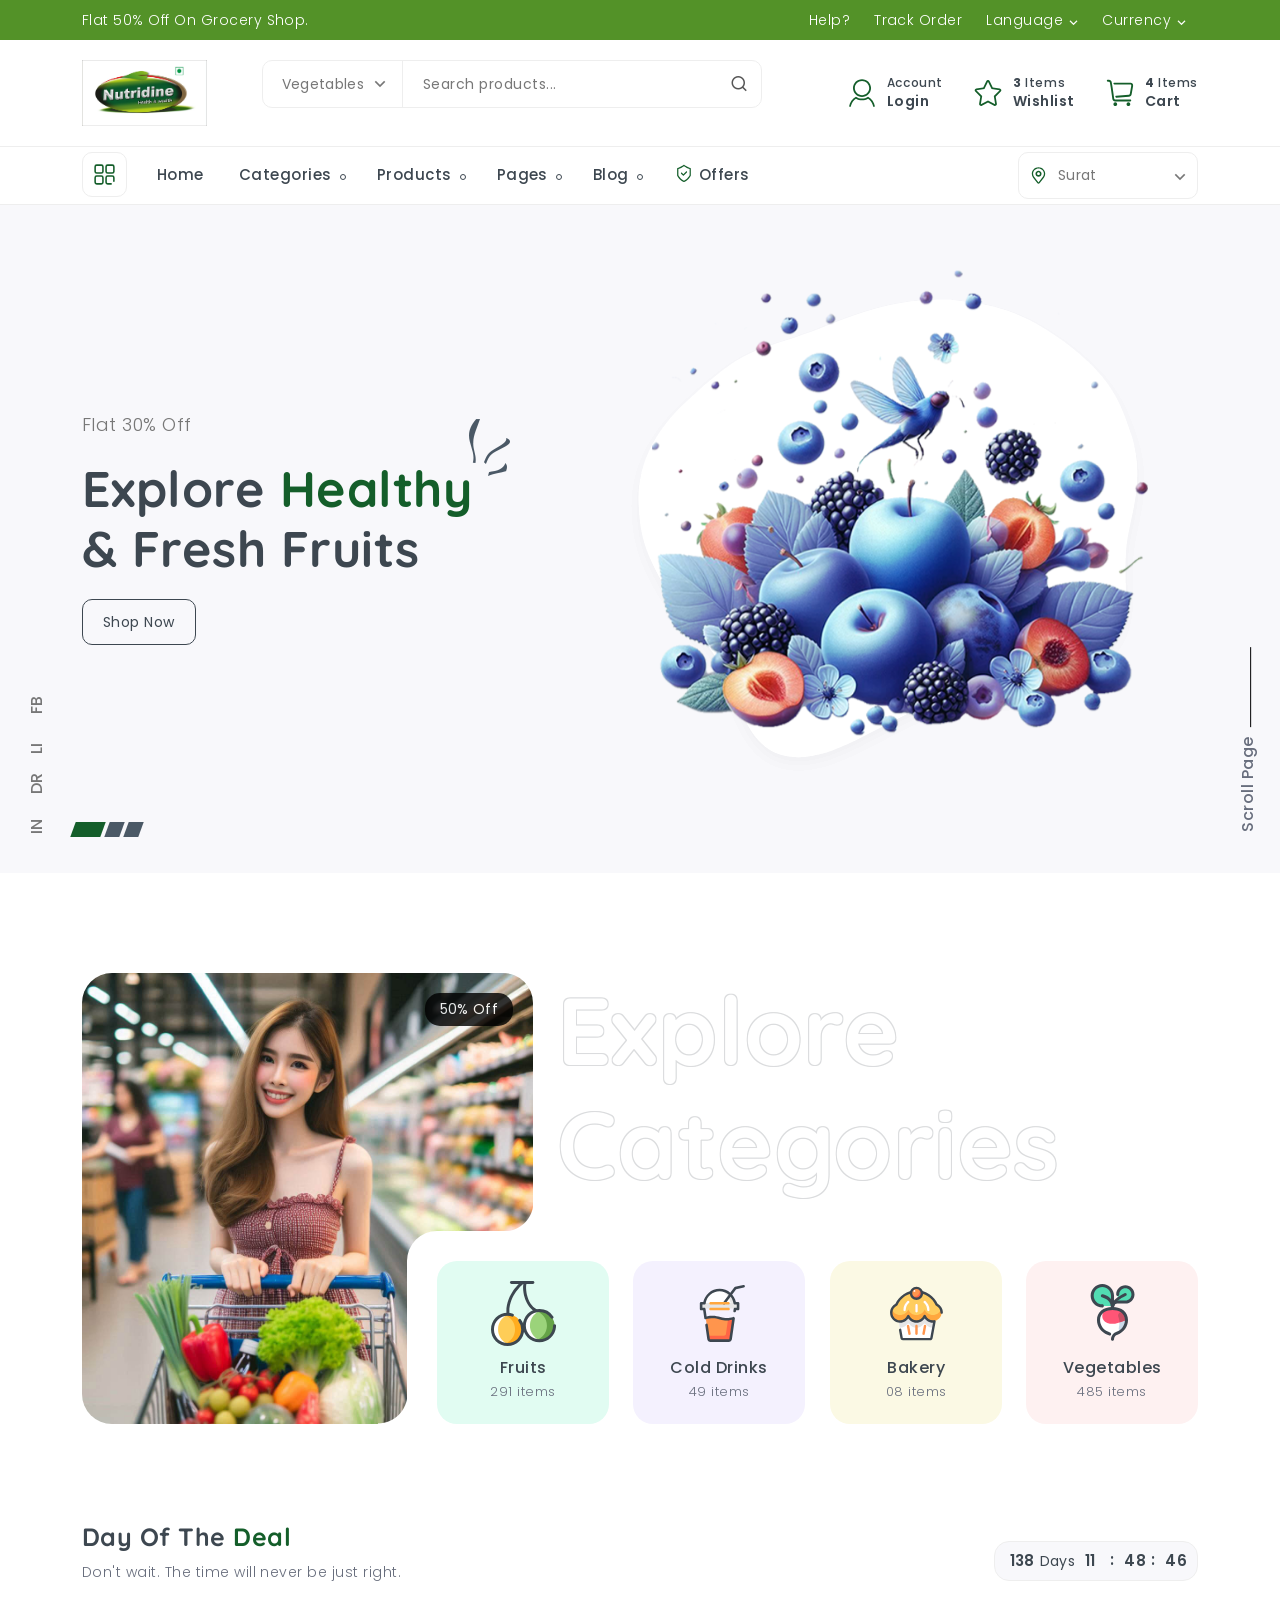
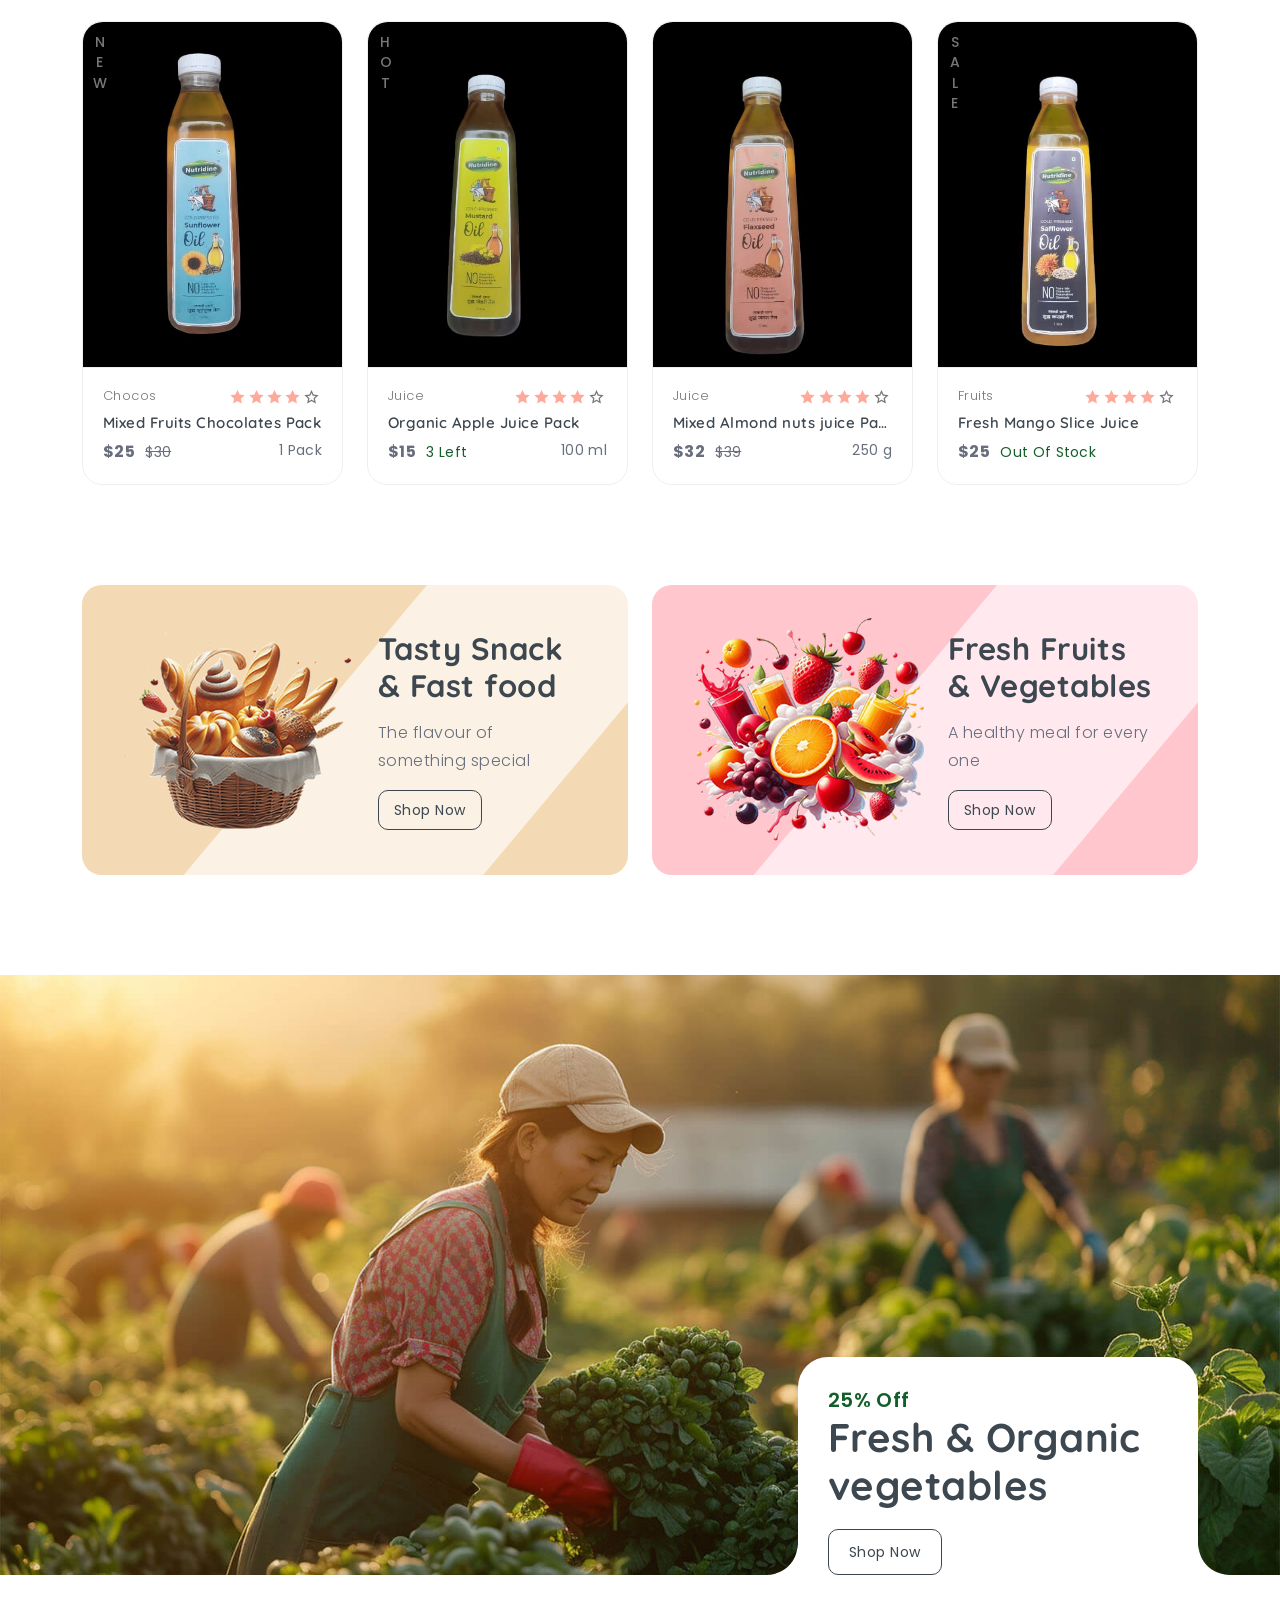
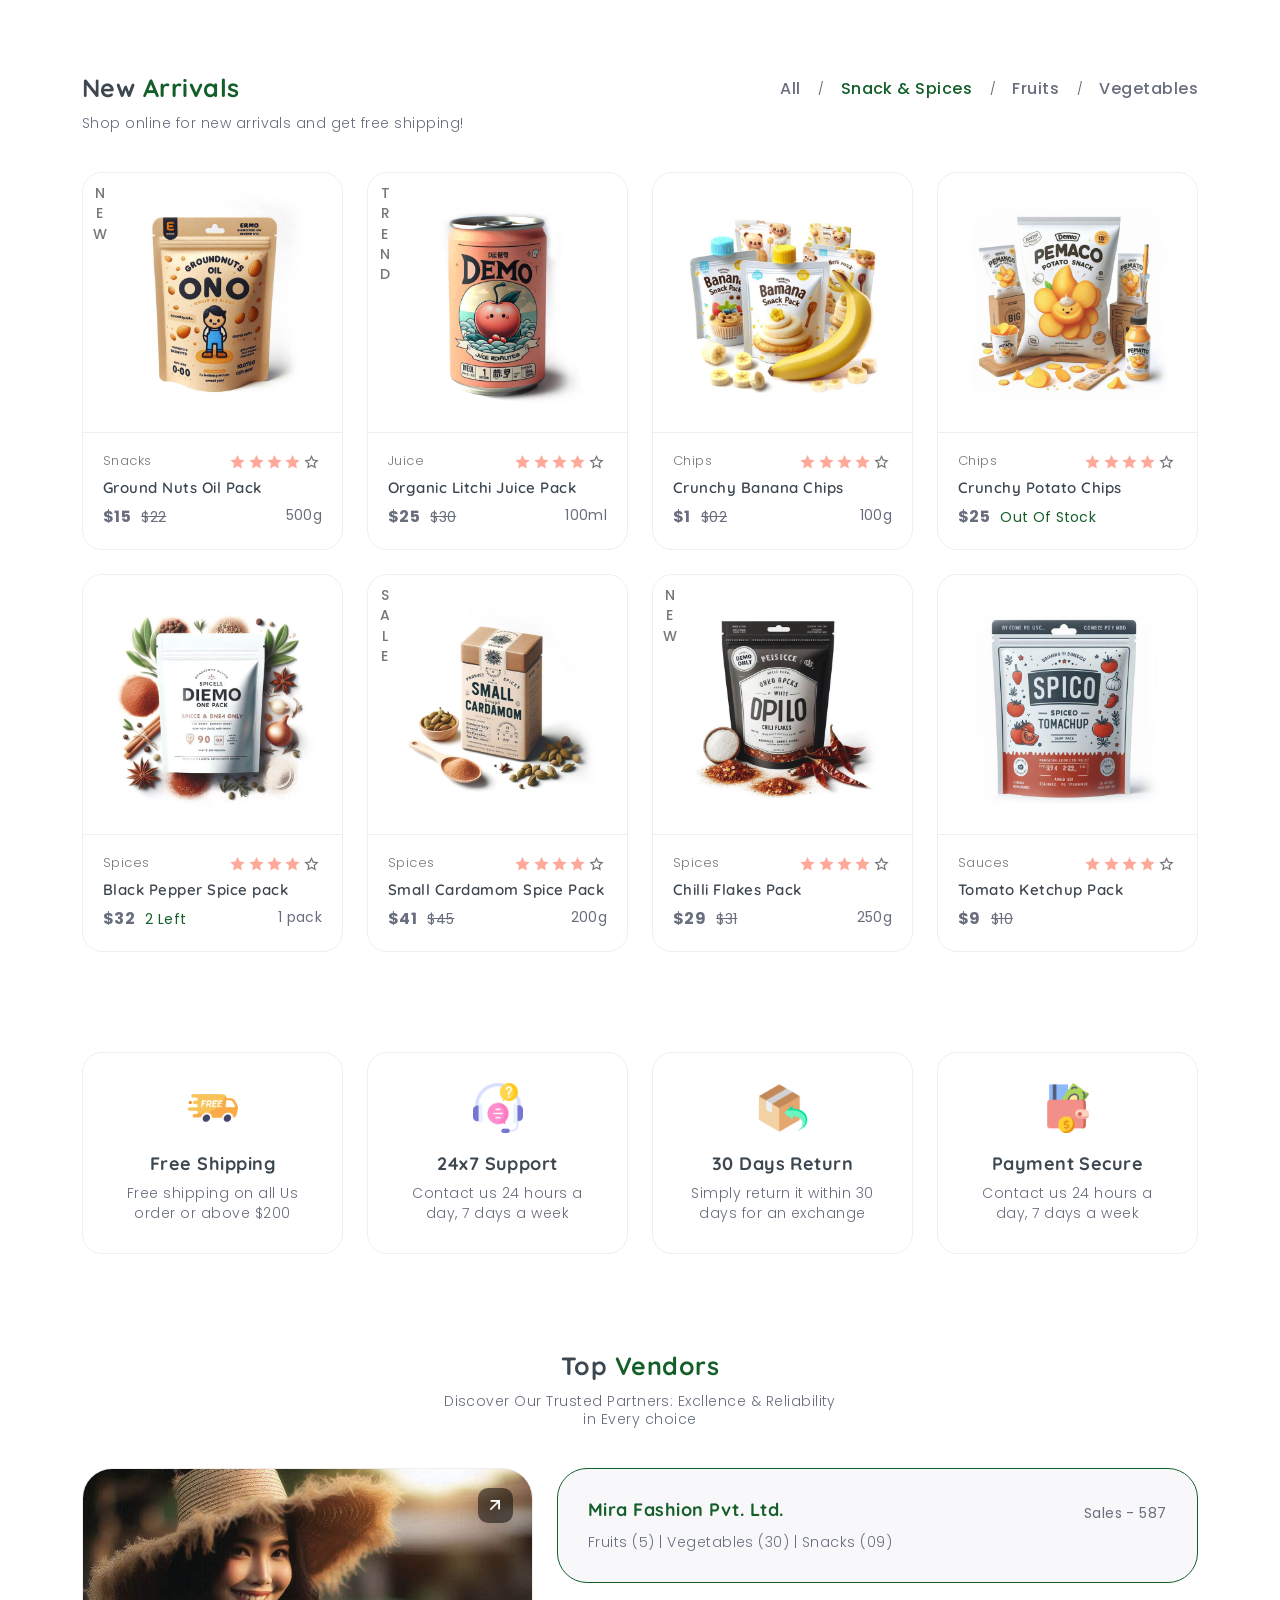
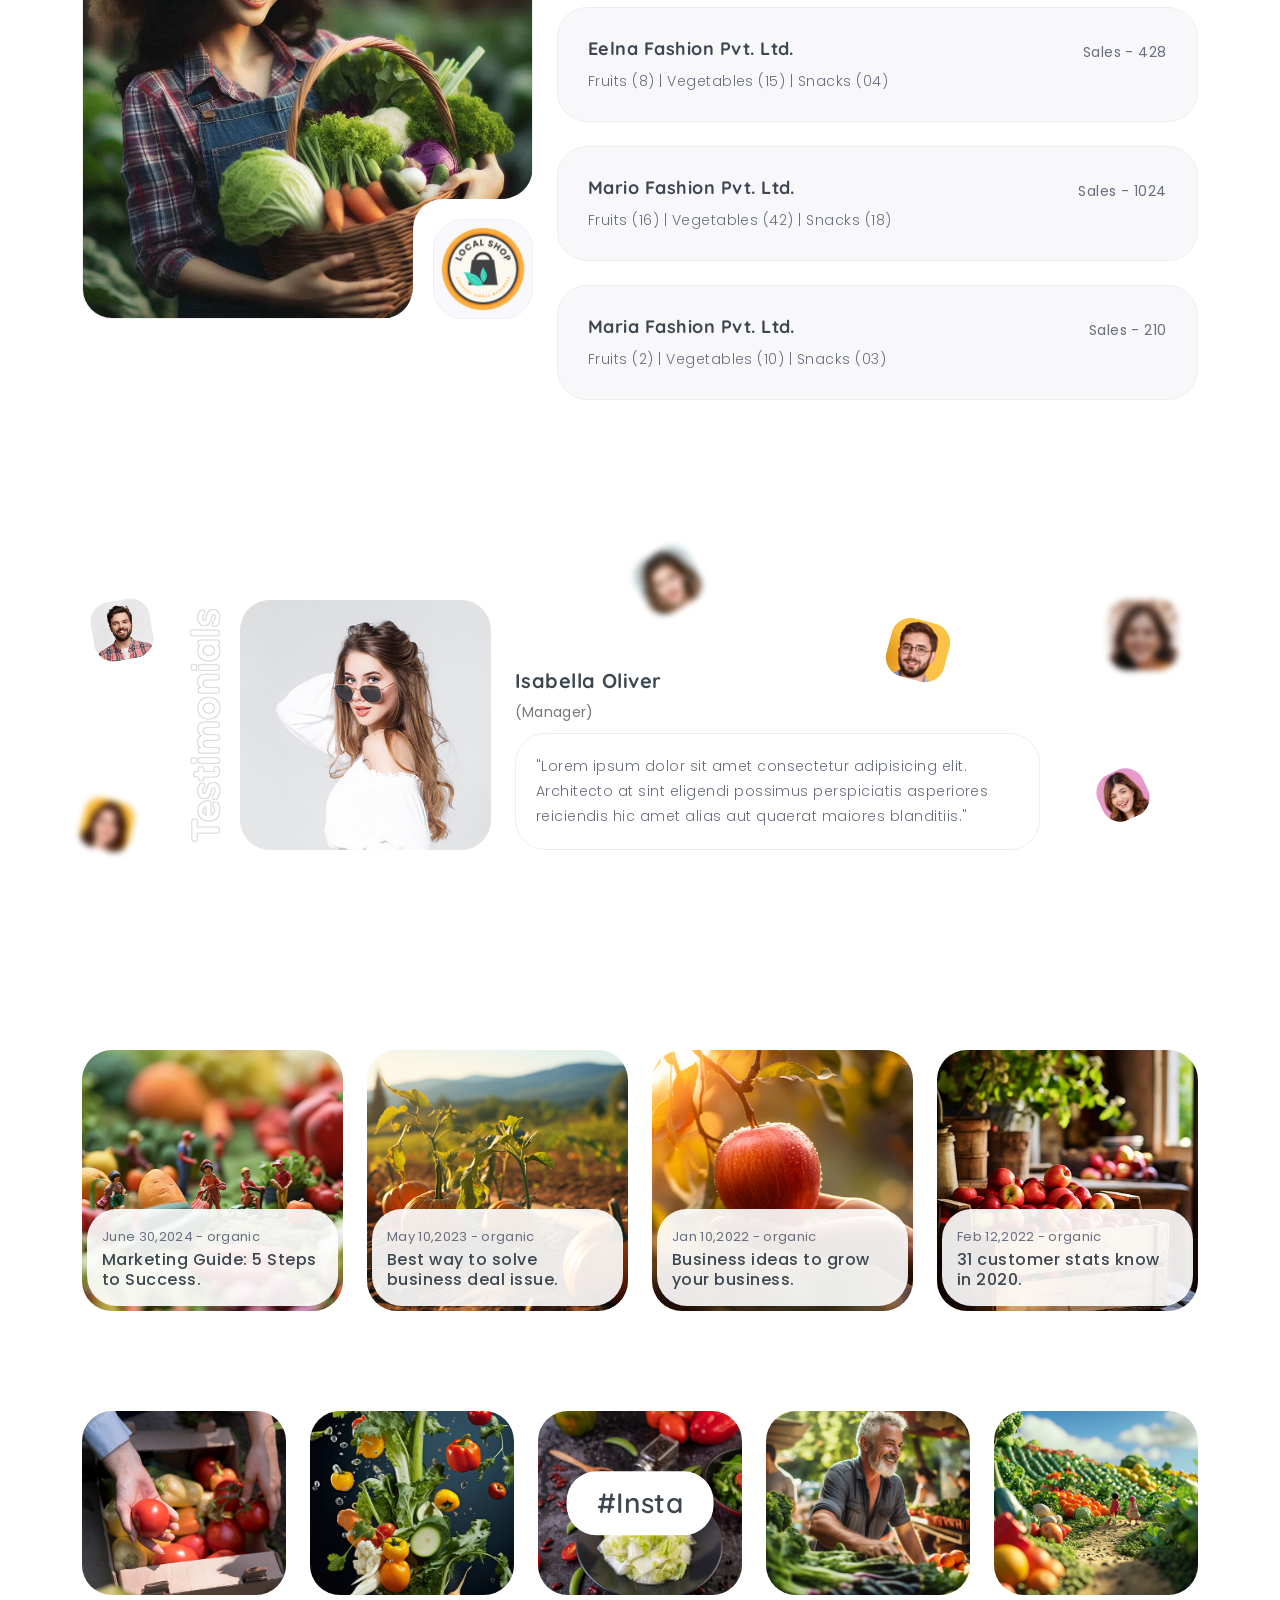
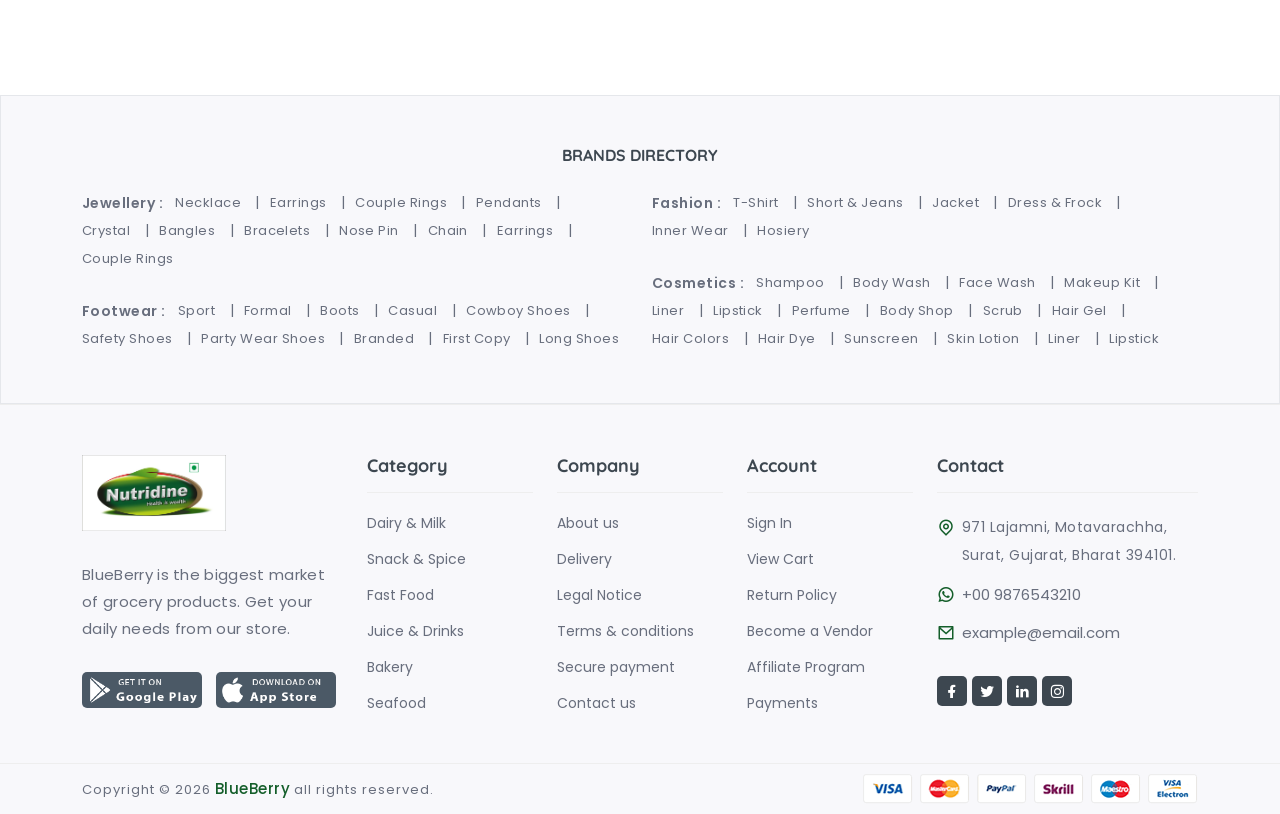
==== index.html @ 5f141381 "Initial commit" ====
<!DOCTYPE html>
<html lang="en">

<head>
  <meta charset="UTF-8" />
  <meta http-equiv="X-UA-Compatible" content="IE=edge" />
  <meta name="viewport" content="width=device-width, initial-scale=1.0" />
  <meta name="description" content="Blueberry - Multi Purpose eCommerce Template." />
  <meta name="keywords"
    content="eCommerce, mart, apparel, catalog, fashion, Tailwind, multipurpose, online store, shop, store, template" />
  <title>Sidhatva</title>

  <!-- Site Favicon -->
  <link rel="icon" href="assets/img/favicon/favicon.png" type="image/x-icon" />

  <!-- Css All Plugins Files -->
  <link rel="stylesheet" href="assets/css/vendor/remixicon.css" />
  <link rel="stylesheet" href="assets/css/vendor/aos.css" />
  <link rel="stylesheet" href="assets/css/vendor/swiper-bundle.min.css" />
  <link rel="stylesheet" href="assets/css/vendor/owl.carousel.min.css" />
  <link rel="stylesheet" href="assets/css/vendor/slick.min.css" />
  <link rel="stylesheet" href="assets/css/vendor/animate.min.css" />
  <link rel="stylesheet" href="assets/css/vendor/jquery-range-ui.css" />

  <!-- tailwindcss -->
  <script src="assets/js/vendor/tailwindcss3.4.5.js"></script>

  <!-- Main Style -->
  <link rel="stylesheet" href="assets/css/style.css" />
</head>

<body>
  <!-- Loader -->
  <div
    class="bb-loader min-w-full w-full h-screen fixed top-[0] left-[0] flex items-center justify-center bg-[#fff] z-[45]">
    <img src="assets/img/logo/loader.png" alt="loader" class="absolute" />
    <span class="loader w-[60px] h-[60px] relative"></span>
  </div>

  <!-- Header -->
  <header class="bb-header relative z-[5] border-b-[1px] border-solid border-[#eee]">
    <div class="top-header bg-[#539228] py-[6px] max-[991px]:hidden">
      <div
        class="flex flex-wrap justify-between relative items-center mx-auto min-[1400px]:max-w-[1320px] min-[1200px]:max-w-[1140px] min-[992px]:max-w-[960px] min-[768px]:max-w-[720px] min-[576px]:max-w-[540px]">
        <div class="flex flex-wrap w-full">
          <div class="w-full px-[12px]">
            <div class="inner-top-header flex justify-between">
              <div class="col-left-bar">
                <a href="shop-left-sidebar-col-3.html"
                  class="transition-all duration-[0.3s] ease-in-out font-Poppins font-light text-[14px] text-[#fff] leading-[28px] tracking-[0.03rem]">Flat
                  50% Off On Grocery Shop.</a>
              </div>
              <div class="col-right-bar flex">
                <div class="cols px-[12px]">
                  <a href="faq.html"
                    class="transition-all duration-[0.3s] ease-in-out font-Poppins text-[14px] text-[#fff] font-light leading-[28px] tracking-[0.03rem]">Help?</a>
                </div>
                <div class="cols px-[12px]">
                  <a href="track-order.html"
                    class="transition-all duration-[0.3s] ease-in-out font-Poppins text-[14px] text-[#fff] font-light leading-[28px] tracking-[0.03rem]">Track
                    Order</a>
                </div>
                <div class="cols px-[12px]">
                  <div class="custom-dropdown relative z-[5]">
                    <a class="bb-dropdown-toggle transition-all duration-[0.3s] ease-in-out font-Poppins text-[14px] text-[#fff] relative pr-[15px] font-light leading-[28px] tracking-[0.03rem]"
                      href="#">Language</a>
                    <ul
                      class="dropdown transition-all duration-[0.3s] ease-in-out min-w-[150px] py-[10px] px-[10px] mt-[25px] absolute z-[16] text-left opacity-[0] invisible left-[0] right-[auto] bg-[#fff] block border-[1px] border-solid border-[#eee] block rounded-[10px]">
                      <li class="font-Poppins text-[15px] text-[#686e7d] font-light leading-[28px] tracking-[0.03rem]">
                        <a href="javascript:void(0)"
                          class="transition-all duration-[0.3s] ease-in-out text-[13px] text-[#686e7d] hover:text-[#145e2a] font-normal font-Poppins py-[12px] block leading-[28px] tracking-[0.03rem]">English</a>
                      </li>
                      <li class="font-Poppins text-[15px] text-[#686e7d] font-light leading-[28px] tracking-[0.03rem]">
                        <a href="javascript:void(0)"
                          class="transition-all duration-[0.3s] ease-in-out text-[13px] text-[#686e7d] hover:text-[#145e2a] font-normal font-Poppins py-[12px] block leading-[28px] tracking-[0.03rem]">Hindi</a>
                      </li>
                      <li class="font-Poppins text-[15px] text-[#686e7d] font-light leading-[28px] tracking-[0.03rem]">
                        <a href="javascript:void(0)"
                          class="transition-all duration-[0.3s] ease-in-out text-[13px] text-[#686e7d] hover:text-[#145e2a] font-normal font-Poppins py-[12px] block leading-[28px] tracking-[0.03rem]">Gujarati</a>
                      </li>
                    </ul>
                  </div>
                </div>
                <div class="cols px-[12px]">
                  <div class="custom-dropdown relative z-[5]">
                    <a class="bb-dropdown-toggle transition-all duration-[0.3s] ease-in-out font-Poppins text-[14px] text-[#fff] relative pr-[15px] font-light leading-[28px] tracking-[0.03rem]"
                      href="#">Currency</a>
                    <ul
                      class="dropdown transition-all duration-[0.3s] ease-in-out min-w-[150px] py-[10px] px-[10px] mt-[25px] absolute z-[16] text-left opacity-[0] invisible left-[0] right-[auto] bg-[#fff] block border-[1px] border-solid border-[#eee] block rounded-[10px]">
                      <li class="font-Poppins text-[15px] text-[#686e7d] font-light leading-[28px] tracking-[0.03rem]">
                        <a href="javascript:void(0)"
                          class="transition-all duration-[0.3s] ease-in-out text-[13px] text-[#686e7d] hover:text-[#145e2a] font-normal font-Poppins py-[12px] block leading-[28px] tracking-[0.03rem]">USD
                          $</a>
                      </li>
                      <li class="font-Poppins text-[15px] text-[#686e7d] font-light leading-[28px] tracking-[0.03rem]">
                        <a href="javascript:void(0)"
                          class="transition-all duration-[0.3s] ease-in-out text-[13px] text-[#686e7d] hover:text-[#145e2a] font-normal font-Poppins py-[12px] block leading-[28px] tracking-[0.03rem]">EUR
                          €</a>
                      </li>
                    </ul>
                  </div>
                </div>
              </div>
            </div>
          </div>
        </div>
      </div>
    </div>
    <div class="bottom-header py-[20px] max-[991px]:py-[15px]">
      <div
        class="flex flex-wrap justify-between relative items-center mx-auto min-[1400px]:max-w-[1320px] min-[1200px]:max-w-[1140px] min-[992px]:max-w-[960px] min-[768px]:max-w-[720px] min-[576px]:max-w-[540px]">
        <div class="flex flex-wrap w-full">
          <div class="w-full px-[12px]">
            <div class="inner-bottom-header flex justify-between max-[767px]:flex-col">
              <div class="cols bb-logo-detail flex max-[767px]:justify-between">
                <!-- Header Logo Start -->
                <div class="header-logo flex items-center max-[575px]:justify-center">
                  <a href="index.html">
                    <img src="assets/img/logo1/Logo.jpg" alt="logo"
                      class="light w-[125px] max-[991px]:w-[115px] block" />
                    <img src="assets/img/logo1/Logo.jpg" alt="logo"
                      class="dark w-[125px] max-[991px]:w-[115px] hidden" />
                  </a>
                </div>
                <!-- Header Logo End -->
                <a href="javascript:void(0)"
                  class="bb-sidebar-toggle bb-category-toggle hidden max-[991px]:flex max-[991px]:items-center max-[991px]:ml-[20px] max-[991px]:border-[1px] max-[991px]:border-solid max-[991px]:border-[#eee] max-[991px]:w-[40px] max-[991px]:h-[40px] max-[991px]:rounded-[15px] justify-center transition-all duration-[0.3s] ease-in-out font-Poppins text-[15px] text-[#686e7d] font-light leading-[28px] tracking-[0.03rem]">
                  <svg class="svg-icon h-[30px] w-[30px] max-[991px]:w-[22px] max-[991px]:h-[22px]"
                    viewBox="0 0 1024 1024" version="1.1" xmlns="http://www.w3.org/2000/svg">
                    <path class="fill-[#145e2a]"
                      d="M384 928H192a96 96 0 0 1-96-96V640a96 96 0 0 1 96-96h192a96 96 0 0 1 96 96v192a96 96 0 0 1-96 96zM192 608a32 32 0 0 0-32 32v192a32 32 0 0 0 32 32h192a32 32 0 0 0 32-32V640a32 32 0 0 0-32-32H192zM784 928H640a96 96 0 0 1-96-96V640a96 96 0 0 1 96-96h192a96 96 0 0 1 96 96v144a32 32 0 0 1-64 0V640a32 32 0 0 0-32-32H640a32 32 0 0 0-32 32v192a32 32 0 0 0 32 32h144a32 32 0 0 1 0 64zM384 480H192a96 96 0 0 1-96-96V192a96 96 0 0 1 96-96h192a96 96 0 0 1 96 96v192a96 96 0 0 1-96 96zM192 160a32 32 0 0 0-32 32v192a32 32 0 0 0 32 32h192a32 32 0 0 0 32-32V192a32 32 0 0 0-32-32H192zM832 480H640a96 96 0 0 1-96-96V192a96 96 0 0 1 96-96h192a96 96 0 0 1 96 96v192a96 96 0 0 1-96 96zM640 160a32 32 0 0 0-32 32v192a32 32 0 0 0 32 32h192a32 32 0 0 0 32-32V192a32 32 0 0 0-32-32H640z" />
                  </svg>
                </a>
              </div>
              <div class="cols flex justify-center">
                <div
                  class="header-search w-[600px] max-[1399px]:w-[500px] max-[1199px]:w-[400px] max-[991px]:w-full max-[991px]:min-w-[300px] max-[767px]:py-[15px] max-[480px]:min-w-[auto]">
                  <form class="bb-btn-group-form flex relative max-[991px]:ml-[20px] max-[767px]:m-[0]" action="#">
                    <div
                      class="inner-select border-r-[1px] border-solid border-[#eee] h-full px-[20px] flex items-center absolute top-[0] left-[0] max-[991px]:hidden">
                      <div
                        class="custom-select w-[100px] capitalize text-[#777] flex items-center justify-between transition-all duration-[0.2s] ease-in text-[14px] relative">
                        <select>
                          <option value="option1">vegetables</option>
                          <option value="option2">Cold Drinks</option>
                          <option value="option3">Fruits</option>
                          <option value="option4">Bakery</option>
                        </select>
                      </div>
                    </div>
                    <input
                      class="form-control bb-search-bar bg-[#fff] block w-full min-h-[45px] h-[48px] py-[10px] pr-[10px] pl-[160px] max-[991px]:min-h-[40px] max-[991px]:h-[40px] max-[991px]:p-[10px] text-[14px] font-normal leading-[1] text-[#777] rounded-[10px] border-[1px] border-solid border-[#eee] tracking-[0.5px]"
                      placeholder="Search products..." type="text" />
                    <button
                      class="submit absolute top-[0] left-[auto] right-[0] flex items-center justify-center w-[45px] h-full bg-transparent text-[#555] text-[16px] rounded-[0] outline-[0] border-[0] padding-[0]"
                      type="submit">
                      <i class="ri-search-line text-[18px] leading-[12px] text-[#555]"></i>
                    </button>
                  </form>
                </div>
              </div>
              <div class="cols bb-icons flex justify-center">
                <div class="bb-flex-justify max-[575px]:flex max-[575px]:justify-between">
                  <div class="bb-header-buttons h-full flex justify-end items-center">
                    <div class="bb-acc-drop relative">
                      <a href="javascript:void(0)"
                        class="bb-header-btn bb-header-user dropdown-toggle bb-user-toggle transition-all duration-[0.3s] ease-in-out relative flex w-[auto] items-center whitespace-nowrap ml-[30px] max-[1199px]:ml-[20px] max-[767px]:ml-[0]"
                        title="Account">
                        <div class="header-icon relative flex">
                          <svg
                            class="svg-icon w-[30px] h-[30px] max-[1199px]:w-[25px] max-[1199px]:h-[25px] max-[991px]:w-[22px] max-[991px]:h-[22px]"
                            viewBox="0 0 1024 1024" version="1.1" xmlns="http://www.w3.org/2000/svg">
                            <path class="fill-[#145e2a]"
                              d="M512.476 648.247c-170.169 0-308.118-136.411-308.118-304.681 0-168.271 137.949-304.681 308.118-304.681 170.169 0 308.119 136.411 308.119 304.681C820.594 511.837 682.645 648.247 512.476 648.247L512.476 648.247zM512.476 100.186c-135.713 0-246.12 109.178-246.12 243.381 0 134.202 110.407 243.381 246.12 243.381 135.719 0 246.126-109.179 246.126-243.381C758.602 209.364 648.195 100.186 512.476 100.186L512.476 100.186zM935.867 985.115l-26.164 0c-9.648 0-17.779-6.941-19.384-16.35-2.646-15.426-6.277-30.52-11.142-44.95-24.769-87.686-81.337-164.13-159.104-214.266-63.232 35.203-134.235 53.64-207.597 53.64-73.555 0-144.73-18.537-208.084-53.922-78 50.131-134.75 126.68-159.564 214.549 0 0-4.893 18.172-11.795 46.4-2.136 8.723-10.035 14.9-19.112 14.9L88.133 985.116c-9.415 0-16.693-8.214-15.47-17.452C91.698 824.084 181.099 702.474 305.51 637.615c58.682 40.472 129.996 64.267 206.966 64.267 76.799 0 147.968-23.684 206.584-63.991 124.123 64.932 213.281 186.403 232.277 329.772C952.56 976.901 945.287 985.115 935.867 985.115L935.867 985.115z" />
                          </svg>
                        </div>
                        <div class="bb-btn-desc flex flex-col ml-[10px] max-[1199px]:hidden">
                          <span
                            class="bb-btn-title font-Poppins transition-all duration-[0.3s] ease-in-out text-[12px] leading-[1] text-[#3d4750] mb-[4px] tracking-[0.6px] capitalize font-medium whitespace-nowrap">Account</span>
                          <span
                            class="bb-btn-stitle font-Poppins transition-all duration-[0.3s] ease-in-out text-[14px] leading-[16px] font-semibold text-[#3d4750] tracking-[0.03rem] whitespace-nowrap">Login</span>
                        </div>
                      </a>
                      <ul
                        class="bb-dropdown-menu min-w-[150px] py-[10px] px-[5px] transition-all duration-[0.3s] ease-in-out mt-[25px] absolute z-[16] text-left opacity-[0] right-[auto] bg-[#fff] border-[1px] border-solid border-[#eee] block rounded-[10px]">
                        <li
                          class="py-[4px] px-[15px] m-[0] font-Poppins text-[15px] text-[#686e7d] font-light leading-[28px] tracking-[0.03rem]">
                          <a class="dropdown-item transition-all duration-[0.3s] ease-in-out font-Poppins text-[13px] hover:text-[#145e2a] leading-[22px] block w-full font-normal tracking-[0.03rem]"
                            href="register.html">Register</a>
                        </li>
                        <li
                          class="py-[4px] px-[15px] m-[0] font-Poppins text-[15px] text-[#686e7d] font-light leading-[28px] tracking-[0.03rem]">
                          <a class="dropdown-item transition-all duration-[0.3s] ease-in-out font-Poppins text-[13px] hover:text-[#145e2a] leading-[22px] block w-full font-normal tracking-[0.03rem]"
                            href="checkout.html">Checkout</a>
                        </li>
                        <li
                          class="py-[4px] px-[15px] m-[0] font-Poppins text-[15px] text-[#686e7d] font-light leading-[28px] tracking-[0.03rem]">
                          <a class="dropdown-item transition-all duration-[0.3s] ease-in-out font-Poppins text-[13px] hover:text-[#145e2a] leading-[22px] block w-full font-normal tracking-[0.03rem]"
                            href="login.html">Login</a>
                        </li>
                      </ul>
                    </div>
                    <a href="wishlist.html"
                      class="bb-header-btn bb-wish-toggle transition-all duration-[0.3s] ease-in-out relative flex w-[auto] items-center ml-[30px] max-[1199px]:ml-[20px]"
                      title="Wishlist">
                      <div class="header-icon relative flex">
                        <svg
                          class="svg-icon w-[30px] h-[30px] max-[1199px]:w-[25px] max-[1199px]:h-[25px] max-[991px]:w-[22px] max-[991px]:h-[22px]"
                          viewBox="0 0 1024 1024" version="1.1" xmlns="http://www.w3.org/2000/svg">
                          <path class="fill-[#145e2a]"
                            d="M512 128l121.571556 250.823111 276.366222 39.111111-199.281778 200.504889L756.622222 896 512 769.536 267.377778 896l45.852444-277.617778-199.111111-200.504889 276.366222-39.111111L512 128m0-56.888889a65.962667 65.962667 0 0 0-59.477333 36.807111l-102.940445 213.703111-236.828444 35.214223a65.422222 65.422222 0 0 0-52.366222 42.979555 62.577778 62.577778 0 0 0 15.274666 64.967111l173.511111 173.340445-40.248889 240.355555a63.374222 63.374222 0 0 0 26.993778 62.577778 67.242667 67.242667 0 0 0 69.632 3.726222L512 837.290667l206.478222 107.605333a67.356444 67.356444 0 0 0 69.688889-3.726222 63.374222 63.374222 0 0 0 26.908445-62.577778l-40.277334-240.355556 173.511111-173.340444a62.577778 62.577778 0 0 0 15.246223-64.967111 65.422222 65.422222 0 0 0-52.366223-42.979556l-236.8-35.214222-102.968889-213.703111A65.848889 65.848889 0 0 0 512 71.111111z"
                            fill="#364C58" />
                        </svg>
                      </div>
                      <div class="bb-btn-desc flex flex-col ml-[10px] max-[1199px]:hidden">
                        <span
                          class="bb-btn-title font-Poppins transition-all duration-[0.3s] ease-in-out text-[12px] leading-[1] text-[#3d4750] mb-[4px] tracking-[0.6px] capitalize font-medium whitespace-nowrap"><b
                            class="bb-wishlist-count">3</b> items</span>
                        <span
                          class="bb-btn-stitle font-Poppins transition-all duration-[0.3s] ease-in-out text-[14px] leading-[16px] font-semibold text-[#3d4750] tracking-[0.03rem] whitespace-nowrap">Wishlist</span>
                      </div>
                    </a>
                    <a href="javascript:void(0)"
                      class="bb-header-btn bb-cart-toggle transition-all duration-[0.3s] ease-in-out relative flex w-[auto] items-center ml-[30px] max-[1199px]:ml-[20px]"
                      title="Cart">
                      <div class="header-icon relative flex">
                        <svg
                          class="svg-icon w-[30px] h-[30px] max-[1199px]:w-[25px] max-[1199px]:h-[25px] max-[991px]:w-[22px] max-[991px]:h-[22px]"
                          viewBox="0 0 1024 1024" version="1.1" xmlns="http://www.w3.org/2000/svg">
                          <path class="fill-[#145e2a]"
                            d="M351.552 831.424c-35.328 0-63.968 28.64-63.968 63.968 0 35.328 28.64 63.968 63.968 63.968 35.328 0 63.968-28.64 63.968-63.968C415.52 860.064 386.88 831.424 351.552 831.424L351.552 831.424 351.552 831.424zM799.296 831.424c-35.328 0-63.968 28.64-63.968 63.968 0 35.328 28.64 63.968 63.968 63.968 35.328 0 63.968-28.64 63.968-63.968C863.264 860.064 834.624 831.424 799.296 831.424L799.296 831.424 799.296 831.424zM862.752 799.456 343.264 799.456c-46.08 0-86.592-36.448-92.224-83.008L196.8 334.592 165.92 156.128c-1.92-15.584-16.128-28.288-29.984-28.288L95.2 127.84c-17.664 0-32-14.336-32-31.968 0-17.664 14.336-32 32-32l40.736 0c46.656 0 87.616 36.448 93.28 83.008l30.784 177.792 54.464 383.488c1.792 14.848 15.232 27.36 28.768 27.36l519.488 0c17.696 0 32 14.304 32 31.968S880.416 799.456 862.752 799.456L862.752 799.456zM383.232 671.52c-16.608 0-30.624-12.8-31.872-29.632-1.312-17.632 11.936-32.928 29.504-34.208l433.856-31.968c15.936-0.096 29.344-12.608 31.104-26.816l50.368-288.224c1.28-10.752-1.696-22.528-8.128-29.792-4.128-4.672-9.312-7.04-15.36-7.04L319.04 223.84c-17.664 0-32-14.336-32-31.968 0-17.664 14.336-31.968 32-31.968l553.728 0c24.448 0 46.88 10.144 63.232 28.608 18.688 21.088 27.264 50.784 23.52 81.568l-50.4 288.256c-5.44 44.832-45.92 81.28-92 81.28L385.6 671.424C384.8 671.488 384 671.52 383.232 671.52L383.232 671.52zM383.232 671.52" />
                        </svg>
                        <span class="main-label-note-new"></span>
                      </div>
                      <div class="bb-btn-desc flex flex-col ml-[10px] max-[1199px]:hidden">
                        <span
                          class="bb-btn-title font-Poppins transition-all duration-[0.3s] ease-in-out text-[12px] leading-[1] text-[#3d4750] mb-[4px] tracking-[0.6px] capitalize font-medium whitespace-nowrap"><b
                            class="bb-cart-count">4</b> items</span>
                        <span
                          class="bb-btn-stitle font-Poppins transition-all duration-[0.3s] ease-in-out text-[14px] leading-[16px] font-semibold text-[#3d4750] tracking-[0.03rem] whitespace-nowrap">Cart</span>
                      </div>
                    </a>
                    <a href="javascript:void(0)" class="bb-toggle-menu hidden max-[991px]:flex max-[991px]:ml-[20px]">
                      <div class="header-icon">
                        <i class="ri-menu-3-fill text-[22px] text-[#145e2a]"></i>
                      </div>
                    </a>
                  </div>
                </div>
              </div>
            </div>
          </div>
        </div>
      </div>
    </div>
    <div class="bb-main-menu-desk bg-[#fff] py-[5px] border-t-[1px] border-solid border-[#eee] max-[991px]:hidden">
      <div
        class="flex flex-wrap justify-between relative items-center mx-auto min-[1400px]:max-w-[1320px] min-[1200px]:max-w-[1140px] min-[992px]:max-w-[960px] min-[768px]:max-w-[720px] min-[576px]:max-w-[540px]">
        <div class="flex flex-wrap w-full">
          <div class="w-full px-[12px]">
            <div class="bb-inner-menu-desk flex max-[1199px]:relative max-[991px]:justify-between">
              <a href="javascript:void(0)"
                class="bb-header-btn bb-sidebar-toggle bb-category-toggle transition-all duration-[0.3s] ease-in-out h-[45px] w-[45px] mr-[30px] p-[8px] flex items-center justify-center bg-[#fff] border-[1px] border-solid border-[#eee] rounded-[10px] relative max-[767px]:m-[0] max-[575px]:hidden">
                <svg class="svg-icon w-[25px] h-[25px]" viewBox="0 0 1024 1024" version="1.1"
                  xmlns="http://www.w3.org/2000/svg">
                  <path class="fill-[#145e2a]"
                    d="M384 928H192a96 96 0 0 1-96-96V640a96 96 0 0 1 96-96h192a96 96 0 0 1 96 96v192a96 96 0 0 1-96 96zM192 608a32 32 0 0 0-32 32v192a32 32 0 0 0 32 32h192a32 32 0 0 0 32-32V640a32 32 0 0 0-32-32H192zM784 928H640a96 96 0 0 1-96-96V640a96 96 0 0 1 96-96h192a96 96 0 0 1 96 96v144a32 32 0 0 1-64 0V640a32 32 0 0 0-32-32H640a32 32 0 0 0-32 32v192a32 32 0 0 0 32 32h144a32 32 0 0 1 0 64zM384 480H192a96 96 0 0 1-96-96V192a96 96 0 0 1 96-96h192a96 96 0 0 1 96 96v192a96 96 0 0 1-96 96zM192 160a32 32 0 0 0-32 32v192a32 32 0 0 0 32 32h192a32 32 0 0 0 32-32V192a32 32 0 0 0-32-32H192zM832 480H640a96 96 0 0 1-96-96V192a96 96 0 0 1 96-96h192a96 96 0 0 1 96 96v192a96 96 0 0 1-96 96zM640 160a32 32 0 0 0-32 32v192a32 32 0 0 0 32 32h192a32 32 0 0 0 32-32V192a32 32 0 0 0-32-32H640z" />
                </svg>
              </a>
              <button class="navbar-toggler shadow-none hidden" type="button" data-bs-toggle="collapse"
                data-bs-target="#navbarSupportedContent" aria-controls="navbarSupportedContent" aria-expanded="false"
                aria-label="Toggle navigation">
                <i class="ri-menu-2-line"></i>
              </button>
              <div class="bb-main-menu relative flex flex-[auto] justify-start max-[991px]:hidden"
                id="navbarSupportedContent">
                <ul class="navbar-nav flex flex-wrap flex-row">
                  <li
                    class="nav-item flex items-center font-Poppins text-[15px] text-[#686e7d] font-light leading-[28px] tracking-[0.03rem] mr-[35px]">
                    <a class="nav-link p-[0] font-Poppins leading-[28px] text-[15px] font-medium text-[#3d4750] tracking-[0.03rem] block"
                      href="index.html">Home</a>
                  </li>
                  <li class="nav-item bb-main-dropdown flex items-center mr-[45px]">
                    <a class="nav-link bb-dropdown-item font-Poppins relative p-[0] leading-[28px] text-[15px] font-medium text-[#3d4750] block tracking-[0.03rem]"
                      href="javascript:void(0)">Categories</a>
                    <ul
                      class="mega-menu min-w-full transition-all duration-[0.3s] ease-in-out mt-[25px] pl-[30px] absolute top-[40px] z-[16] text-left opacity-[0] invisible left-[0] right-[auto] bg-[#fff] border-[1px] border-solid border-[#eee] flex flex-col rounded-[10px]">
                      <li class="m-[0] flex items-center">
                        <ul class="mega-block w-[calc(25%-30px)] mr-[30px] py-[15px]">
                          <li
                            class="menu_title border-b-[1px] border-solid border-[#eee] mb-[10px] pb-[5px] flex items-center leading-[28px]">
                            <a href="javascript:void(0)"
                              class="transition-all duration-[0.3s] ease-in-out font-Poppins h-[auto] text-[#145e2a] text-[15px] font-medium tracking-[0.03rem] block py-[10px] leading-[22px] capitalize">Classic</a>
                          </li>
                          <li class="flex items-center leading-[28px]">
                            <a href="shop-left-sidebar-col-3.html"
                              class="transition-all duration-[0.3s] ease-in-out font-Poppins py-[10px] leading-[22px] text-[14px] font-normal tracking-[0.03rem] text-[#686e7d] hover:text-[#145e2a] capitalize">Left
                              sidebar 3 column</a>
                          </li>
                          <li class="flex items-center leading-[28px]">
                            <a href="shop-left-sidebar-col-4.html"
                              class="transition-all duration-[0.3s] ease-in-out font-Poppins py-[10px] leading-[22px] text-[14px] font-normal tracking-[0.03rem] text-[#686e7d] hover:text-[#145e2a] capitalize">Left
                              sidebar 4 column</a>
                          </li>
                          <li class="flex items-center leading-[28px]">
                            <a href="shop-right-sidebar-col-3.html"
                              class="transition-all duration-[0.3s] ease-in-out font-Poppins py-[10px] leading-[22px] text-[14px] font-normal tracking-[0.03rem] text-[#686e7d] hover:text-[#145e2a] capitalize">Right
                              sidebar 3 column</a>
                          </li>
                          <li class="flex items-center leading-[28px]">
                            <a href="shop-right-sidebar-col-4.html"
                              class="transition-all duration-[0.3s] ease-in-out font-Poppins py-[10px] leading-[22px] text-[14px] font-normal tracking-[0.03rem] text-[#686e7d] hover:text-[#145e2a] capitalize">Right
                              sidebar 4 column</a>
                          </li>
                          <li class="flex items-center leading-[28px]">
                            <a href="shop-full-width.html"
                              class="transition-all duration-[0.3s] ease-in-out font-Poppins py-[10px] leading-[22px] text-[14px] font-normal tracking-[0.03rem] text-[#686e7d] hover:text-[#145e2a] capitalize">Full
                              width 4 column</a>
                          </li>
                        </ul>
                        <ul class="mega-block w-[calc(25%-30px)] mr-[30px] py-[15px]">
                          <li
                            class="menu_title border-b-[1px] border-solid border-[#eee] mb-[10px] pb-[5px] flex items-center leading-[28px]">
                            <a href="javascript:void(0)"
                              class="transition-all duration-[0.3s] ease-in-out font-Poppins h-[auto] text-[#145e2a] text-[15px] font-medium tracking-[0.03rem] block py-[10px] leading-[22px] capitalize">Banner</a>
                          </li>
                          <li class="flex items-center leading-[28px]">
                            <a href="shop-banner-left-sidebar-col-3.html"
                              class="transition-all duration-[0.3s] ease-in-out font-Poppins py-[10px] leading-[22px] text-[14px] font-normal tracking-[0.03rem] text-[#686e7d] hover:text-[#145e2a] capitalize">left
                              sidebar 3 column</a>
                          </li>
                          <li class="flex items-center leading-[28px]">
                            <a href="shop-banner-left-sidebar-col-4.html"
                              class="transition-all duration-[0.3s] ease-in-out font-Poppins py-[10px] leading-[22px] text-[14px] font-normal tracking-[0.03rem] text-[#686e7d] hover:text-[#145e2a] capitalize">left
                              sidebar 4 column</a>
                          </li>
                          <li class="flex items-center leading-[28px]">
                            <a href="shop-banner-right-sidebar-col-3.html"
                              class="transition-all duration-[0.3s] ease-in-out font-Poppins py-[10px] leading-[22px] text-[14px] font-normal tracking-[0.03rem] text-[#686e7d] hover:text-[#145e2a] capitalize">right
                              sidebar 3 column</a>
                          </li>
                          <li class="flex items-center leading-[28px]">
                            <a href="shop-banner-right-sidebar-col-4.html"
                              class="transition-all duration-[0.3s] ease-in-out font-Poppins py-[10px] leading-[22px] text-[14px] font-normal tracking-[0.03rem] text-[#686e7d] hover:text-[#145e2a] capitalize">right
                              sidebar 4 column</a>
                          </li>
                          <li class="flex items-center leading-[28px]">
                            <a href="shop-banner-full-width.html"
                              class="transition-all duration-[0.3s] ease-in-out font-Poppins py-[10px] leading-[22px] text-[14px] font-normal tracking-[0.03rem] text-[#686e7d] hover:text-[#145e2a] capitalize">Full
                              width 4 column</a>
                          </li>
                        </ul>
                        <ul class="mega-block w-[calc(25%-30px)] mr-[30px] py-[15px]">
                          <li
                            class="menu_title border-b-[1px] border-solid border-[#eee] mb-[10px] pb-[5px] flex items-center leading-[28px]">
                            <a href="javascript:void(0)"
                              class="transition-all duration-[0.3s] ease-in-out font-Poppins h-[auto] text-[#145e2a] text-[15px] font-medium tracking-[0.03rem] block py-[10px] leading-[22px] capitalize">Columns</a>
                          </li>
                          <li class="flex items-center leading-[28px]">
                            <a href="shop-full-width-col-3.html"
                              class="transition-all duration-[0.3s] ease-in-out font-Poppins py-[10px] leading-[22px] text-[14px] font-normal tracking-[0.03rem] text-[#686e7d] hover:text-[#145e2a] capitalize">3
                              Columns full width</a>
                          </li>
                          <li class="flex items-center leading-[28px]">
                            <a href="shop-full-width-col-4.html"
                              class="transition-all duration-[0.3s] ease-in-out font-Poppins py-[10px] leading-[22px] text-[14px] font-normal tracking-[0.03rem] text-[#686e7d] hover:text-[#145e2a] capitalize">4
                              Columns full width</a>
                          </li>
                          <li class="flex items-center leading-[28px]">
                            <a href="shop-full-width-col-5.html"
                              class="transition-all duration-[0.3s] ease-in-out font-Poppins py-[10px] leading-[22px] text-[14px] font-normal tracking-[0.03rem] text-[#686e7d] hover:text-[#145e2a] capitalize">5
                              Columns full width</a>
                          </li>
                          <li class="flex items-center leading-[28px]">
                            <a href="shop-full-width-col-6.html"
                              class="transition-all duration-[0.3s] ease-in-out font-Poppins py-[10px] leading-[22px] text-[14px] font-normal tracking-[0.03rem] text-[#686e7d] hover:text-[#145e2a] capitalize">6
                              Columns full width</a>
                          </li>
                          <li class="flex items-center leading-[28px]">
                            <a href="shop-banner-full-width-col-3.html"
                              class="transition-all duration-[0.3s] ease-in-out font-Poppins py-[10px] leading-[22px] text-[14px] font-normal tracking-[0.03rem] text-[#686e7d] hover:text-[#145e2a] capitalize">Banner
                              3 Columns</a>
                          </li>
                        </ul>
                        <ul class="mega-block w-[calc(25%-30px)] mr-[30px] py-[15px]">
                          <li
                            class="menu_title border-b-[1px] border-solid border-[#eee] mb-[10px] pb-[5px] flex items-center leading-[28px]">
                            <a href="javascript:void(0)"
                              class="transition-all duration-[0.3s] ease-in-out font-Poppins h-[auto] text-[#145e2a] text-[15px] font-medium tracking-[0.03rem] block py-[10px] leading-[22px] capitalize">List</a>
                          </li>
                          <li class="flex items-center leading-[28px]">
                            <a href="shop-list-left-sidebar.html"
                              class="transition-all duration-[0.3s] ease-in-out font-Poppins py-[10px] leading-[22px] text-[14px] font-normal tracking-[0.03rem] text-[#686e7d] hover:text-[#145e2a] capitalize">Shop
                              left sidebar</a>
                          </li>
                          <li class="flex items-center leading-[28px]">
                            <a href="shop-list-right-sidebar.html"
                              class="transition-all duration-[0.3s] ease-in-out font-Poppins py-[10px] leading-[22px] text-[14px] font-normal tracking-[0.03rem] text-[#686e7d] hover:text-[#145e2a] capitalize">Shop
                              right sidebar</a>
                          </li>
                          <li class="flex items-center leading-[28px]">
                            <a href="shop-list-banner-left-sidebar.html"
                              class="transition-all duration-[0.3s] ease-in-out font-Poppins py-[10px] leading-[22px] text-[14px] font-normal tracking-[0.03rem] text-[#686e7d] hover:text-[#145e2a] capitalize">Banner
                              left sidebar</a>
                          </li>
                          <li class="flex items-center leading-[28px]">
                            <a href="shop-list-banner-right-sidebar.html"
                              class="transition-all duration-[0.3s] ease-in-out font-Poppins py-[10px] leading-[22px] text-[14px] font-normal tracking-[0.03rem] text-[#686e7d] hover:text-[#145e2a] capitalize">Banner
                              right sidebar</a>
                          </li>
                          <li class="flex items-center leading-[28px]">
                            <a href="shop-list-full-col-2.html"
                              class="transition-all duration-[0.3s] ease-in-out font-Poppins py-[10px] leading-[22px] text-[14px] font-normal tracking-[0.03rem] text-[#686e7d] hover:text-[#145e2a] capitalize">Full
                              width 2 columns</a>
                          </li>
                        </ul>
                      </li>
                    </ul>
                  </li>
                  <li class="nav-item bb-dropdown flex items-center relative mr-[45px]">
                    <a class="nav-link bb-dropdown-item font-Poppins relative p-[0] leading-[28px] text-[15px] font-medium text-[#3d4750] block tracking-[0.03rem]"
                      href="javascript:void(0)">Products</a>
                    <ul
                      class="bb-dropdown-menu min-w-[205px] p-[10px] transition-all duration-[0.3s] ease-in-out mt-[25px] absolute top-[40px] z-[16] text-left opacity-[0] invisible left-[0] right-[auto] bg-[#fff] border-[1px] border-solid border-[#eee] flex flex-col rounded-[10px]">
                      <li class="bb-mega-dropdown m-[0] py-[5px] px-[15px] relative flex items-center">
                        <a class="bb-mega-item transition-all duration-[0.3s] ease-in-out font-Poppins py-[5px] leading-[22px] text-[14px] font-normal text-[#686e7d] hover:text-[#145e2a] capitalize tracking-[0.03rem]"
                          href="javascript:void(0)">Product page</a>
                        <ul
                          class="bb-mega-menu transition-all duration-[0.3s] ease-in-out min-w-[220px] p-[10px] mt-[25px] absolute top-[-20px] left-[193px] z-[16] text-left opacity-[0] invisible right-[auto] bg-[#fff] border-[1px] border-solid border-[#eee] flex flex-col rounded-[10px]">
                          <li class="m-[0] py-[5px] px-[15px] flex items-center">
                            <a class="dropdown-item transition-all duration-[0.3s] ease-in-out py-[6px] text-[14px] font-normal text-[#686e7d] hover:text-[#145e2a] capitalize"
                              href="product-left-sidebar.html">Product left sidebar</a>
                          </li>
                          <li class="m-[0] py-[5px] px-[15px] flex items-center">
                            <a class="dropdown-item transition-all duration-[0.3s] ease-in-out py-[6px] text-[14px] font-normal text-[#686e7d] hover:text-[#145e2a] capitalize"
                              href="product-right-sidebar.html">Product right sidebar</a>
                          </li>
                        </ul>
                      </li>
                      <li class="bb-mega-dropdown m-[0] py-[5px] px-[15px] relative flex items-center">
                        <a class="bb-mega-item transition-all duration-[0.3s] ease-in-out font-Poppins py-[5px] leading-[22px] text-[14px] font-normal text-[#686e7d] hover:text-[#145e2a] capitalize tracking-[0.03rem]"
                          href="javascript:void(0)">Product Accordion</a>
                        <ul
                          class="bb-mega-menu transition-all duration-[0.3s] ease-in-out min-w-[220px] p-[10px] mt-[25px] absolute top-[-20px] left-[193px] z-[16] text-left opacity-[0] invisible right-[auto] bg-[#fff] border-[1px] border-solid border-[#eee] flex flex-col rounded-[10px]">
                          <li class="m-[0] py-[5px] px-[15px] flex items-center">
                            <a class="dropdown-item transition-all duration-[0.3s] ease-in-out py-[6px] text-[14px] font-normal text-[#686e7d] hover:text-[#145e2a] capitalize"
                              href="product-accordion-left-sidebar.html">left sidebar</a>
                          </li>
                          <li class="m-[0] py-[5px] px-[15px] flex items-center">
                            <a class="dropdown-item transition-all duration-[0.3s] ease-in-out py-[6px] text-[14px] font-normal text-[#686e7d] hover:text-[#145e2a] capitalize"
                              href="product-accordion-right-sidebar.html">right sidebar</a>
                          </li>
                        </ul>
                      </li>
                      <li class="m-[0] py-[5px] px-[15px] relative flex items-center">
                        <a href="product-full-width.html"
                          class="font-Poppins transition-all duration-[0.3s] ease-in-out py-[5px] leading-[22px] text-[14px] font-normal text-[#686e7d] hover:text-[#145e2a] capitalize tracking-[0.03rem]">Product
                          full width</a>
                      </li>
                      <li class="m-[0] py-[5px] px-[15px] relative flex items-center">
                        <a href="product-accordion-full-width.html"
                          class="font-Poppins transition-all duration-[0.3s] ease-in-out py-[5px] leading-[22px] text-[14px] font-normal text-[#686e7d] hover:text-[#145e2a] capitalize tracking-[0.03rem]">accordion
                          full width</a>
                      </li>
                    </ul>
                  </li>
                  <li class="nav-item bb-dropdown flex items-center relative mr-[45px]">
                    <a class="nav-link bb-dropdown-item font-Poppins relative p-[0] leading-[28px] text-[15px] font-medium text-[#3d4750] block tracking-[0.03rem]"
                      href="javascript:void(0)">Pages</a>
                    <ul
                      class="bb-dropdown-menu min-w-[205px] p-[10px] transition-all duration-[0.3s] ease-in-out mt-[25px] absolute top-[40px] z-[16] text-left opacity-[0] invisible left-[0] right-[auto] bg-[#fff] border-[1px] border-solid border-[#eee] flex flex-col rounded-[10px]">
                      <li class="m-[0] py-[5px] px-[15px] flex items-center">
                        <a class="dropdown-item transition-all duration-[0.3s] ease-in-out py-[5px] leading-[22px] text-[14px] font-normal text-[#686e7d] hover:text-[#145e2a] capitalize block w-full whitespace-nowrap"
                          href="about-us.html">About Us</a>
                      </li>
                      <li class="m-[0] py-[5px] px-[15px] flex items-center">
                        <a class="dropdown-item transition-all duration-[0.3s] ease-in-out py-[5px] leading-[22px] text-[14px] font-normal text-[#686e7d] hover:text-[#145e2a] capitalize block w-full whitespace-nowrap"
                          href="contact-us.html">Contact Us</a>
                      </li>
                      <li class="m-[0] py-[5px] px-[15px] flex items-center">
                        <a class="dropdown-item transition-all duration-[0.3s] ease-in-out py-[5px] leading-[22px] text-[14px] font-normal text-[#686e7d] hover:text-[#145e2a] capitalize block w-full whitespace-nowrap"
                          href="cart.html">Cart</a>
                      </li>
                      <li class="m-[0] py-[5px] px-[15px] flex items-center">
                        <a class="dropdown-item transition-all duration-[0.3s] ease-in-out py-[5px] leading-[22px] text-[14px] font-normal text-[#686e7d] hover:text-[#145e2a] capitalize block w-full whitespace-nowrap"
                          href="checkout.html">Checkout</a>
                      </li>
                      <li class="m-[0] py-[5px] px-[15px] flex items-center">
                        <a class="dropdown-item transition-all duration-[0.3s] ease-in-out py-[5px] leading-[22px] text-[14px] font-normal text-[#686e7d] hover:text-[#145e2a] capitalize block w-full whitespace-nowrap"
                          href="compare.html">Compare</a>
                      </li>
                      <li class="m-[0] py-[5px] px-[15px] flex items-center">
                        <a class="dropdown-item transition-all duration-[0.3s] ease-in-out py-[5px] leading-[22px] text-[14px] font-normal text-[#686e7d] hover:text-[#145e2a] capitalize block w-full whitespace-nowrap"
                          href="faq.html">Faq</a>
                      </li>
                      <li class="m-[0] py-[5px] px-[15px] flex items-center">
                        <a class="dropdown-item transition-all duration-[0.3s] ease-in-out py-[5px] leading-[22px] text-[14px] font-normal text-[#686e7d] hover:text-[#145e2a] capitalize block w-full whitespace-nowrap"
                          href="login.html">Login</a>
                      </li>
                      <li class="m-[0] py-[5px] px-[15px] flex items-center">
                        <a class="dropdown-item transition-all duration-[0.3s] ease-in-out py-[5px] leading-[22px] text-[14px] font-normal text-[#686e7d] hover:text-[#145e2a] capitalize block w-full whitespace-nowrap"
                          href="register.html">Register</a>
                      </li>
                    </ul>
                  </li>
                  <li class="nav-item bb-dropdown flex items-center relative mr-[45px]">
                    <a class="nav-link bb-dropdown-item font-Poppins relative p-[0] leading-[28px] text-[15px] font-medium text-[#3d4750] block tracking-[0.03rem]"
                      href="javascript:void(0)">Blog</a>
                    <ul
                      class="bb-dropdown-menu min-w-[205px] p-[10px] transition-all duration-[0.3s] ease-in-out mt-[25px] absolute top-[40px] z-[16] text-left opacity-[0] invisible left-[0] right-[auto] bg-[#fff] border-[1px] border-solid border-[#eee] flex flex-col rounded-[10px]">
                      <li class="m-[0] py-[5px] px-[15px] flex items-center">
                        <a class="dropdown-item transition-all duration-[0.3s] ease-in-out py-[5px] leading-[22px] text-[14px] font-normal text-[#686e7d] hover:text-[#145e2a] capitalize block w-full whitespace-nowrap"
                          href="blog-left-sidebar.html">Left Sidebar</a>
                      </li>
                      <li class="m-[0] py-[5px] px-[15px] flex items-center">
                        <a class="dropdown-item transition-all duration-[0.3s] ease-in-out py-[5px] leading-[22px] text-[14px] font-normal text-[#686e7d] hover:text-[#145e2a] capitalize block w-full whitespace-nowrap"
                          href="blog-right-sidebar.html">Right Sidebar</a>
                      </li>
                      <li class="m-[0] py-[5px] px-[15px] flex items-center">
                        <a class="dropdown-item transition-all duration-[0.3s] ease-in-out py-[5px] leading-[22px] text-[14px] font-normal text-[#686e7d] hover:text-[#145e2a] capitalize block w-full whitespace-nowrap"
                          href="blog-full-width.html">Full Width</a>
                      </li>
                      <li class="m-[0] py-[5px] px-[15px] flex items-center">
                        <a class="dropdown-item transition-all duration-[0.3s] ease-in-out py-[5px] leading-[22px] text-[14px] font-normal text-[#686e7d] hover:text-[#145e2a] capitalize block w-full whitespace-nowrap"
                          href="blog-detail-left-sidebar.html">Detail Left Sidebar</a>
                      </li>
                      <li class="m-[0] py-[5px] px-[15px] flex items-center">
                        <a class="dropdown-item transition-all duration-[0.3s] ease-in-out py-[5px] leading-[22px] text-[14px] font-normal text-[#686e7d] hover:text-[#145e2a] capitalize block w-full whitespace-nowrap"
                          href="blog-detail-right-sidebar.html">Detail Right Sidebar</a>
                      </li>
                      <li class="m-[0] py-[5px] px-[15px] flex items-center">
                        <a class="dropdown-item transition-all duration-[0.3s] ease-in-out py-[5px] leading-[22px] text-[14px] font-normal text-[#686e7d] hover:text-[#145e2a] capitalize block w-full whitespace-nowrap"
                          href="blog-detail-full-width.html">Detail Full Width</a>
                      </li>
                    </ul>
                  </li>
                  <li class="nav-item flex items-center">
                    <a class="nav-link font-Poppins p-[0] leading-[28px] text-[15px] font-medium tracking-[0.03rem] text-[#3d4750] flex"
                      href="offer.html">
                      <svg xmlns="http://www.w3.org/2000/svg" version="1.1" x="0" y="0" viewBox="0 0 64 64"
                        style="enable-background: new 0 0 512 512" xml:space="preserve"
                        class="w-[20px] h-[25px] mr-[5px] leading-[18px] align-middle">
                        <g>
                          <path
                            d="M10 16v22c0 .3.1.6.2.8.3.6 6.5 13.8 21 20h.2c.2 0 .3.1.5.1s.3 0 .5-.1h.2c14.5-6.2 20.8-19.4 21-20 .1-.3.2-.5.2-.8V16c0-.9-.6-1.7-1.5-1.9-7.6-1.9-19.3-9.6-19.4-9.7-.1-.1-.2-.1-.4-.2-.1 0-.1 0-.2-.1h-.9c-.1 0-.2.1-.3.1-.1.1-.2.1-.4.2s-11.8 7.8-19.4 9.7c-.7.2-1.3 1-1.3 1.9zm4 1.5c6.7-2.1 15-7.2 18-9.1 3 1.9 11.3 7 18 9.1v20c-1.1 2.1-6.7 12.1-18 17.3-11.3-5.2-16.9-15.2-18-17.3z"
                            fill="#000000" opacity="1" data-original="#000000" class="fill-[#145e2a]"></path>
                          <path
                            d="M28.6 38.4c.4.4.9.6 1.4.6s1-.2 1.4-.6l9.9-9.9c.8-.8.8-2 0-2.8s-2-.8-2.8 0L30 34.2l-4.5-4.5c-.8-.8-2-.8-2.8 0s-.8 2 0 2.8z"
                            fill="#000000" opacity="1" data-original="#000000" class="fill-[#145e2a]"></path>
                        </g>
                      </svg>
                      Offers
                    </a>
                  </li>
                </ul>
              </div>
              <div class="bb-dropdown-menu flex max-[991px]:hidden">
                <div
                  class="inner-select w-[180px] bg-[#fff] border-[1px] border-solid border-[#eee] rounded-[10px] flex items-center">
                  <svg class="svg-icon m-[10px] w-[25px] h-[25px] align-middle" viewBox="0 0 1024 1024" version="1.1"
                    xmlns="http://www.w3.org/2000/svg">
                    <path
                      d="M511.614214 958.708971c-21.76163 0-41.744753-9.781784-54.865586-26.862811L222.50156 626.526383c-3.540639-4.044106-5.872754-7.978718-7.349385-10.461259-41.72838-58.515718-63.959707-127.685078-63.959707-199.699228 0.87288-193.650465 162.903184-351.075891 361.209691-351.075891 198.726064 0 360.40435 157.49194 360.40435 351.075891-0.839111 72.190159-23.070438 140.856052-64.345494 199.053522-1.962701 3.288906-4.312212 7.189749-7.735171 11.098779L566.479799 931.847184c-13.120832 17.080004-33.103956 26.861788-54.865585 26.861787zM273.525654 580.51956a33.707706 33.707706 0 0 1 2.63399 3.037173L511.278569 890.00931 747.068783 583.556733c0.435928-0.569982 0.889253-1.124614 1.358951-1.669013l2.51631-4.102434c0.285502-0.453325 0.587378-0.89744 0.889253-1.325182 33.507138-46.921659 51.577702-102.416578 52.248991-160.487158 0-155.294902-130.839931-281.95565-291.679105-281.95565-160.571069 0-291.780413 126.72931-292.484448 282.501073 0 57.450457 17.802458 112.811322 51.460022 159.933549l2.90312 4.580318c0.418532 0.73678-0.186242 0.032746-0.756223-0.512676z m476.059439 0.100284v0z m0.066515-0.058329c-0.016373 0.016373-0.033769 0.025583-0.033769 0.041956 0.001023-0.016373 0.017396-0.025583 0.033769-0.041956z m0.051166-0.041955a0.227174 0.227174 0 0 0-0.050142 0.041955c0.016373-0.016373 0.032746-0.033769 0.050142-0.041955z"
                      fill="#444444" class="fill-[#145e2a]" />
                    <path
                      d="M512 577.206094c-90.000803 0-163.222455-73.221652-163.222455-163.222455s73.221652-163.222455 163.222455-163.222455S675.222455 323.982836 675.222455 413.983639s-73.222675 163.222455-163.222455 163.222455z m0-240.538355c-42.634006 0-77.3159 34.68087-77.3159 77.3159s34.68087 77.3159 77.3159 77.3159 77.3159-34.681894 77.3159-77.3159-34.681894-77.3159-77.3159-77.3159z"
                      fill="#00D8A0" class="fill-[#145e2a]" />
                  </svg>
                  <div
                    class="custom-select transition-all duration-[0.3s] ease-in-out w-full h-full pr-[15px] text-[#777] flex items-center justify-between text-[14px] relative">
                    <select>
                      <option value="option1">Surat</option>
                      <option value="option2">Delhi</option>
                      <option value="option3">Rajkot</option>
                      <option value="option4">Udaipur</option>
                    </select>
                  </div>
                </div>
              </div>
            </div>
          </div>
        </div>
      </div>
    </div>
    <div class="bb-mobile-menu-overlay hidden w-full h-screen fixed top-[0] left-[0] bg-[#000000cc] z-[16]"></div>
    <div id="bb-mobile-menu"
      class="bb-mobile-menu transition-all duration-[0.3s] ease-in-out w-[340px] h-full pt-[15px] px-[20px] pb-[20px] fixed top-[0] right-[auto] left-[0] bg-[#fff] translate-x-[-100%] flex flex-col z-[17] overflow-auto max-[480px]:w-[300px]">
      <div class="bb-menu-title w-full pb-[10px] flex flex-wrap justify-between">
        <span
          class="menu_title font-Poppins flex items-center text-[16px] text-[#3d4750] font-semibold leading-[26px] tracking-[0.02rem]">My
          Menu</span>
        <button type="button"
          class="bb-close-menu relative border-[0] text-[30px] leading-[1] text-[#ff0000] bg-transparent">
          ×
        </button>
      </div>
      <div class="bb-menu-inner">
        <div class="bb-menu-content">
          <ul>
            <li class="relative">
              <a href="index.html"
                class="transition-all duration-[0.3s] ease-in-out mb-[12px] p-[12px] block font-Poppins capitalize text-[#686e7d] border-[1px] border-solid border-[#eee] rounded-[10px] text-[15px] font-medium leading-[28px] tracking-[0.03rem]">Home</a>
            </li>
            <li class="relative">
              <a href="javascript:void(0)"
                class="transition-all duration-[0.3s] ease-in-out mb-[12px] p-[12px] block font-Poppins capitalize text-[#686e7d] border-[1px] border-solid border-[#eee] rounded-[10px] text-[15px] font-medium leading-[28px] tracking-[0.03rem]">Categories</a>
              <ul class="sub-menu w-full min-w-[auto] p-[0] mb-[10px] static hidden visible opacity-[1]">
                <li class="relative">
                  <a href="javascript:void(0)"
                    class="transition-all duration-[0.3s] ease-in-out mb-[0] pl-[15px] pr-[0] py-[12px] capitalize block text-[14px] font-normal text-[#686e7d]">Classic</a>
                  <ul class="sub-menu w-full min-w-[auto] p-[0] mb-[10px] static hidden visible opacity-[1]">
                    <li class="relative">
                      <a href="shop-left-sidebar-col-3.html"
                        class="font-Poppins leading-[28px] tracking-[0.03rem] transition-all duration-[0.3s] ease-in-out font-normal pl-[30px] text-[14px] text-[#777] mb-[0] capitalize block py-[12px]">Left
                        sidebar 3 column</a>
                    </li>
                    <li class="relative">
                      <a href="shop-left-sidebar-col-4.html"
                        class="font-Poppins leading-[28px] tracking-[0.03rem] transition-all duration-[0.3s] ease-in-out font-normal pl-[30px] text-[14px] text-[#777] mb-[0] capitalize block py-[12px]">Left
                        sidebar 4 column</a>
                    </li>
                    <li class="relative">
                      <a href="shop-right-sidebar-col-3.html"
                        class="font-Poppins leading-[28px] tracking-[0.03rem] transition-all duration-[0.3s] ease-in-out font-normal pl-[30px] text-[14px] text-[#777] mb-[0] capitalize block py-[12px]">Right
                        sidebar 3 column</a>
                    </li>
                    <li class="relative">
                      <a href="shop-right-sidebar-col-4.html"
                        class="font-Poppins leading-[28px] tracking-[0.03rem] transition-all duration-[0.3s] ease-in-out font-normal pl-[30px] text-[14px] text-[#777] mb-[0] capitalize block py-[12px]">Right
                        sidebar 4 column</a>
                    </li>
                    <li class="relative">
                      <a href="shop-full-width.html"
                        class="font-Poppins leading-[28px] tracking-[0.03rem] transition-all duration-[0.3s] ease-in-out font-normal pl-[30px] text-[14px] text-[#777] mb-[0] capitalize block py-[12px]">Full
                        width 4 column</a>
                    </li>
                  </ul>
                </li>
                <li class="relative">
                  <a href="javascript:void(0)"
                    class="transition-all duration-[0.3s] ease-in-out mb-[0] pl-[15px] pr-[0] py-[12px] capitalize block text-[14px] font-normal text-[#686e7d]">Banner</a>
                  <ul class="sub-menu w-full min-w-[auto] p-[0] mb-[10px] static hidden visible opacity-[1]">
                    <li class="relative">
                      <a href="shop-banner-left-sidebar-col-3.html"
                        class="font-Poppins leading-[28px] tracking-[0.03rem] transition-all duration-[0.3s] ease-in-out font-normal pl-[30px] text-[14px] text-[#777] mb-[0] capitalize block py-[12px]">Left
                        sidebar 3 column</a>
                    </li>
                    <li class="relative">
                      <a href="shop-banner-left-sidebar-col-4.html"
                        class="font-Poppins leading-[28px] tracking-[0.03rem] transition-all duration-[0.3s] ease-in-out font-normal pl-[30px] text-[14px] text-[#777] mb-[0] capitalize block py-[12px]">Left
                        sidebar 4 column</a>
                    </li>
                    <li class="relative">
                      <a href="shop-banner-right-sidebar-col-3.html"
                        class="font-Poppins leading-[28px] tracking-[0.03rem] transition-all duration-[0.3s] ease-in-out font-normal pl-[30px] text-[14px] text-[#777] mb-[0] capitalize block py-[12px]">Right
                        sidebar 3 column</a>
                    </li>
                    <li class="relative">
                      <a href="shop-banner-right-sidebar-col-4.html"
                        class="font-Poppins leading-[28px] tracking-[0.03rem] transition-all duration-[0.3s] ease-in-out font-normal pl-[30px] text-[14px] text-[#777] mb-[0] capitalize block py-[12px]">Right
                        sidebar 4 column</a>
                    </li>
                    <li class="relative">
                      <a href="shop-banner-full-width.html"
                        class="font-Poppins leading-[28px] tracking-[0.03rem] transition-all duration-[0.3s] ease-in-out font-normal pl-[30px] text-[14px] text-[#777] mb-[0] capitalize block py-[12px]">Full
                        width 4 column</a>
                    </li>
                  </ul>
                </li>
                <li class="relative">
                  <a href="javascript:void(0)"
                    class="transition-all duration-[0.3s] ease-in-out mb-[0] pl-[15px] pr-[0] py-[12px] capitalize block text-[14px] font-normal text-[#686e7d]">Columns</a>
                  <ul class="sub-menu w-full min-w-[auto] p-[0] mb-[10px] static hidden visible opacity-[1]">
                    <li class="relative">
                      <a href="shop-full-width-col-3.html"
                        class="font-Poppins leading-[28px] tracking-[0.03rem] transition-all duration-[0.3s] ease-in-out font-normal pl-[30px] text-[14px] text-[#777] mb-[0] capitalize block py-[12px]">3
                        Columns full width</a>
                    </li>
                    <li class="relative">
                      <a href="shop-full-width-col-4.html"
                        class="font-Poppins leading-[28px] tracking-[0.03rem] transition-all duration-[0.3s] ease-in-out font-normal pl-[30px] text-[14px] text-[#777] mb-[0] capitalize block py-[12px]">4
                        Columns full width</a>
                    </li>
                    <li class="relative">
                      <a href="shop-full-width-col-5.html"
                        class="font-Poppins leading-[28px] tracking-[0.03rem] transition-all duration-[0.3s] ease-in-out font-normal pl-[30px] text-[14px] text-[#777] mb-[0] capitalize block py-[12px]">5
                        Columns full width</a>
                    </li>
                    <li class="relative">
                      <a href="shop-full-width-col-6.html"
                        class="font-Poppins leading-[28px] tracking-[0.03rem] transition-all duration-[0.3s] ease-in-out font-normal pl-[30px] text-[14px] text-[#777] mb-[0] capitalize block py-[12px]">6
                        Columns full width</a>
                    </li>
                    <li class="relative">
                      <a href="shop-banner-full-width-col-3.html"
                        class="font-Poppins leading-[28px] tracking-[0.03rem] transition-all duration-[0.3s] ease-in-out font-normal pl-[30px] text-[14px] text-[#777] mb-[0] capitalize block py-[12px]">Banner
                        3 Columns</a>
                    </li>
                  </ul>
                </li>
                <li class="relative">
                  <a href="javascript:void(0)"
                    class="transition-all duration-[0.3s] ease-in-out mb-[0] pl-[15px] pr-[0] py-[12px] capitalize block text-[14px] font-normal text-[#686e7d]">List</a>
                  <ul class="sub-menu w-full min-w-[auto] p-[0] mb-[10px] static hidden visible opacity-[1]">
                    <li class="relative">
                      <a href="shop-list-left-sidebar.html"
                        class="font-Poppins leading-[28px] tracking-[0.03rem] transition-all duration-[0.3s] ease-in-out font-normal pl-[30px] text-[14px] text-[#777] mb-[0] capitalize block py-[12px]">Shop
                        left sidebar</a>
                    </li>
                    <li class="relative">
                      <a href="shop-list-right-sidebar.html"
                        class="font-Poppins leading-[28px] tracking-[0.03rem] transition-all duration-[0.3s] ease-in-out font-normal pl-[30px] text-[14px] text-[#777] mb-[0] capitalize block py-[12px]">Shop
                        right sidebar</a>
                    </li>
                    <li class="relative">
                      <a href="shop-list-banner-left-sidebar.html"
                        class="font-Poppins leading-[28px] tracking-[0.03rem] transition-all duration-[0.3s] ease-in-out font-normal pl-[30px] text-[14px] text-[#777] mb-[0] capitalize block py-[12px]">Banner
                        left sidebar</a>
                    </li>
                    <li class="relative">
                      <a href="shop-list-banner-right-sidebar.html"
                        class="font-Poppins leading-[28px] tracking-[0.03rem] transition-all duration-[0.3s] ease-in-out font-normal pl-[30px] text-[14px] text-[#777] mb-[0] capitalize block py-[12px]">Banner
                        right sidebar</a>
                    </li>
                    <li class="relative">
                      <a href="shop-list-full-col-2.html"
                        class="font-Poppins leading-[28px] tracking-[0.03rem] transition-all duration-[0.3s] ease-in-out font-normal pl-[30px] text-[14px] text-[#777] mb-[0] capitalize block py-[12px]">Full
                        width 2 columns</a>
                    </li>
                  </ul>
                </li>
              </ul>
            </li>
            <li class="relative">
              <a href="javascript:void(0)"
                class="transition-all duration-[0.3s] ease-in-out mb-[12px] p-[12px] block font-Poppins capitalize text-[#686e7d] border-[1px] border-solid border-[#eee] rounded-[10px] text-[15px] font-medium leading-[28px] tracking-[0.03rem]">Products</a>
              <ul class="sub-menu w-full min-w-[auto] p-[0] mb-[10px] static hidden visible opacity-[1]">
                <li class="relative">
                  <a href="javascript:void(0)"
                    class="transition-all duration-[0.3s] ease-in-out mb-[0] pl-[15px] pr-[0] py-[12px] capitalize block text-[14px] font-normal text-[#686e7d]">Product
                    page</a>
                  <ul class="sub-menu w-full min-w-[auto] p-[0] mb-[10px] static hidden visible opacity-[1]">
                    <li class="relative">
                      <a href="product-left-sidebar.html"
                        class="font-Poppins leading-[28px] tracking-[0.03rem] transition-all duration-[0.3s] ease-in-out font-normal pl-[30px] text-[14px] text-[#777] mb-[0] capitalize block py-[12px]">Product
                        left sidebar</a>
                    </li>
                    <li class="relative">
                      <a href="product-right-sidebar.html"
                        class="font-Poppins leading-[28px] tracking-[0.03rem] transition-all duration-[0.3s] ease-in-out font-normal pl-[30px] text-[14px] text-[#777] mb-[0] capitalize block py-[12px]">Product
                        right sidebar</a>
                    </li>
                  </ul>
                </li>
                <li class="relative">
                  <a href="javascript:void(0)"
                    class="transition-all duration-[0.3s] ease-in-out mb-[0] pl-[15px] pr-[0] py-[12px] capitalize block text-[14px] font-normal text-[#686e7d]">Product
                    Accordion</a>
                  <ul class="sub-menu w-full min-w-[auto] p-[0] mb-[10px] static hidden visible opacity-[1]">
                    <li class="relative">
                      <a href="product-accordion-left-sidebar.html"
                        class="font-Poppins leading-[28px] tracking-[0.03rem] transition-all duration-[0.3s] ease-in-out font-normal pl-[30px] text-[14px] text-[#777] mb-[0] capitalize block py-[12px]">left
                        sidebar</a>
                    </li>
                    <li class="relative">
                      <a href="product-accordion-right-sidebar.html"
                        class="font-Poppins leading-[28px] tracking-[0.03rem] transition-all duration-[0.3s] ease-in-out font-normal pl-[30px] text-[14px] text-[#777] mb-[0] capitalize block py-[12px]">right
                        sidebar</a>
                    </li>
                  </ul>
                </li>
                <li class="relative">
                  <a href="product-full-width.html"
                    class="font-Poppins leading-[28px] tracking-[0.03rem] transition-all duration-[0.3s] ease-in-out font-normal pl-[12px] text-[14px] text-[#777] mb-[0] capitalize block py-[12px]">Product
                    full width</a>
                </li>
                <li class="relative">
                  <a href="product-accordion-full-width.html"
                    class="font-Poppins leading-[28px] tracking-[0.03rem] transition-all duration-[0.3s] ease-in-out font-normal pl-[12px] text-[14px] text-[#777] mb-[0] capitalize block py-[12px]">accordion
                    full width</a>
                </li>
              </ul>
            </li>
            <li class="relative">
              <a href="javascript:void(0)"
                class="transition-all duration-[0.3s] ease-in-out mb-[12px] p-[12px] block font-Poppins capitalize text-[#686e7d] border-[1px] border-solid border-[#eee] rounded-[10px] text-[15px] font-medium leading-[28px] tracking-[0.03rem]">Pages</a>
              <ul class="sub-menu w-full min-w-[auto] p-[0] mb-[10px] static hidden visible opacity-[1]">
                <li class="relative">
                  <a href="about-us.html"
                    class="font-Poppins leading-[28px] tracking-[0.03rem] transition-all duration-[0.3s] ease-in-out font-normal pl-[12px] text-[14px] text-[#777] mb-[0] capitalize block py-[12px]">About
                    Us</a>
                </li>
                <li class="relative">
                  <a href="contact-us.html"
                    class="font-Poppins leading-[28px] tracking-[0.03rem] transition-all duration-[0.3s] ease-in-out font-normal pl-[12px] text-[14px] text-[#777] mb-[0] capitalize block py-[12px]">Contact
                    Us</a>
                </li>
                <li class="relative">
                  <a href="cart.html"
                    class="font-Poppins leading-[28px] tracking-[0.03rem] transition-all duration-[0.3s] ease-in-out font-normal pl-[12px] text-[14px] text-[#777] mb-[0] capitalize block py-[12px]">Cart</a>
                </li>
                <li class="relative">
                  <a href="checkout.html"
                    class="font-Poppins leading-[28px] tracking-[0.03rem] transition-all duration-[0.3s] ease-in-out font-normal pl-[12px] text-[14px] text-[#777] mb-[0] capitalize block py-[12px]">Checkout</a>
                </li>
                <li class="relative">
                  <a href="compare.html"
                    class="font-Poppins leading-[28px] tracking-[0.03rem] transition-all duration-[0.3s] ease-in-out font-normal pl-[12px] text-[14px] text-[#777] mb-[0] capitalize block py-[12px]">Compare</a>
                </li>
                <li class="relative">
                  <a href="faq.html"
                    class="font-Poppins leading-[28px] tracking-[0.03rem] transition-all duration-[0.3s] ease-in-out font-normal pl-[12px] text-[14px] text-[#777] mb-[0] capitalize block py-[12px]">Faq</a>
                </li>
                <li class="relative">
                  <a href="login.html"
                    class="font-Poppins leading-[28px] tracking-[0.03rem] transition-all duration-[0.3s] ease-in-out font-normal pl-[12px] text-[14px] text-[#777] mb-[0] capitalize block py-[12px]">Login</a>
                </li>
                <li class="relative">
                  <a href="register.html"
                    class="font-Poppins leading-[28px] tracking-[0.03rem] transition-all duration-[0.3s] ease-in-out font-normal pl-[12px] text-[14px] text-[#777] mb-[0] capitalize block py-[12px]">Register</a>
                </li>
              </ul>
            </li>
            <li class="relative">
              <a href="javascript:void(0)"
                class="transition-all duration-[0.3s] ease-in-out mb-[12px] p-[12px] block font-Poppins capitalize text-[#686e7d] border-[1px] border-solid border-[#eee] rounded-[10px] text-[15px] font-medium leading-[28px] tracking-[0.03rem]">Blog</a>
              <ul class="sub-menu w-full min-w-[auto] p-[0] mb-[10px] static hidden visible opacity-[1]">
                <li class="relative">
                  <a href="blog-left-sidebar.html"
                    class="font-Poppins leading-[28px] tracking-[0.03rem] transition-all duration-[0.3s] ease-in-out font-normal pl-[12px] text-[14px] text-[#777] mb-[0] capitalize block py-[12px]">Left
                    Sidebar</a>
                </li>
                <li class="relative">
                  <a href="blog-right-sidebar.html"
                    class="font-Poppins leading-[28px] tracking-[0.03rem] transition-all duration-[0.3s] ease-in-out font-normal pl-[12px] text-[14px] text-[#777] mb-[0] capitalize block py-[12px]">Right
                    Sidebar</a>
                </li>
                <li class="relative">
                  <a href="blog-full-width.html"
                    class="font-Poppins leading-[28px] tracking-[0.03rem] transition-all duration-[0.3s] ease-in-out font-normal pl-[12px] text-[14px] text-[#777] mb-[0] capitalize block py-[12px]">Full
                    Width</a>
                </li>
                <li class="relative">
                  <a href="blog-detail-left-sidebar.html"
                    class="font-Poppins leading-[28px] tracking-[0.03rem] transition-all duration-[0.3s] ease-in-out font-normal pl-[12px] text-[14px] text-[#777] mb-[0] capitalize block py-[12px]">Detail
                    Left Sidebar</a>
                </li>
                <li class="relative">
                  <a href="blog-detail-right-sidebar.html"
                    class="font-Poppins leading-[28px] tracking-[0.03rem] transition-all duration-[0.3s] ease-in-out font-normal pl-[12px] text-[14px] text-[#777] mb-[0] capitalize block py-[12px]">Detail
                    Right Sidebar</a>
                </li>
                <li class="relative">
                  <a href="blog-detail-full-width.html"
                    class="font-Poppins leading-[28px] tracking-[0.03rem] transition-all duration-[0.3s] ease-in-out font-normal pl-[12px] text-[14px] text-[#777] mb-[0] capitalize block py-[12px]">Detail
                    Full Width</a>
                </li>
              </ul>
            </li>
          </ul>
        </div>
        <div class="header-res-lan-curr">
          <!-- Social Start -->
          <div class="header-res-social mt-[30px]">
            <div class="header-top-social">
              <ul class="flex flex-row justify-center mb-[0]">
                <li
                  class="list-inline-item w-[30px] h-[30px] flex items-center justify-center bg-[#3d4750] rounded-[10px] mr-[.5rem]">
                  <a href="#" class="transition-all duration-[0.3s] ease-in-out"><i
                      class="ri-facebook-fill text-[#fff] text-[15px]"></i></a>
                </li>
                <li
                  class="list-inline-item w-[30px] h-[30px] flex items-center justify-center bg-[#3d4750] rounded-[10px] mr-[.5rem]">
                  <a href="#" class="transition-all duration-[0.3s] ease-in-out"><i
                      class="ri-twitter-fill text-[#fff] text-[15px]"></i></a>
                </li>
                <li
                  class="list-inline-item w-[30px] h-[30px] flex items-center justify-center bg-[#3d4750] rounded-[10px] mr-[.5rem]">
                  <a href="#" class="transition-all duration-[0.3s] ease-in-out"><i
                      class="ri-instagram-line text-[#fff] text-[15px]"></i></a>
                </li>
                <li
                  class="list-inline-item w-[30px] h-[30px] flex items-center justify-center bg-[#3d4750] rounded-[10px]">
                  <a href="#" class="transition-all duration-[0.3s] ease-in-out"><i
                      class="ri-linkedin-fill text-[#fff] text-[15px]"></i></a>
                </li>
              </ul>
            </div>
          </div>
          <!-- Social End -->
        </div>
      </div>
    </div>
  </header>

  <!-- Hero -->
  <section class="section-hero mb-[50px] max-[1199px]:mb-[35px] py-[50px] relative bg-[#f8f8fb] overflow-hidden">
    <div class="bb-social-follow absolute left-[20px] bottom-[30px] max-[1250px]:hidden">
      <ul class="inner-links">
        <li class="p-[6px] rotate-[270deg]">
          <a href="javascript:void(0)"
            class="transition-all duration-[0.3s] ease-in-out font-Poppins text-[16px] font-medium text-[#777] hover:text-[#145e2a] leading-[28px] tracking-[0.03rem] uppercase">Fb</a>
        </li>
        <li class="p-[6px] rotate-[270deg]">
          <a href="javascript:void(0)"
            class="transition-all duration-[0.3s] ease-in-out font-Poppins text-[16px] font-medium text-[#777] hover:text-[#145e2a] leading-[28px] tracking-[0.03rem] uppercase">Li</a>
        </li>
        <li class="p-[6px] rotate-[270deg]">
          <a href="javascript:void(0)"
            class="transition-all duration-[0.3s] ease-in-out font-Poppins text-[16px] font-medium text-[#777] hover:text-[#145e2a] leading-[28px] tracking-[0.03rem] uppercase">Dr</a>
        </li>
        <li class="p-[6px] rotate-[270deg]">
          <a href="javascript:void(0)"
            class="transition-all duration-[0.3s] ease-in-out font-Poppins text-[16px] font-medium text-[#777] hover:text-[#145e2a] leading-[28px] tracking-[0.03rem] uppercase">In</a>
        </li>
      </ul>
    </div>
    <div
      class="flex flex-wrap justify-between relative items-center mx-auto min-[1400px]:max-w-[1320px] min-[1200px]:max-w-[1140px] min-[992px]:max-w-[960px] min-[768px]:max-w-[720px] min-[576px]:max-w-[540px]">
      <div class="flex flex-wrap w-full">
        <div class="w-full">
          <div class="hero-slider swiper-container">
            <div class="swiper-wrapper">
              <div class="swiper-slide slide-1">
                <div class="flex flex-wrap w-full mb-[-24px]">
                  <div class="min-[992px]:w-[50%] w-full px-[12px] min-[992px]:order-1 order-2 mb-[24px]">
                    <div class="hero-contact h-full flex flex-col items-start justify-center max-[991px]:items-center">
                      <p
                        class="mb-[20px] font-Poppins text-[18px] text-[#777] font-light leading-[28px] tracking-[0.03rem] max-[1199px]:mb-[10px] max-[1199px]:text-[16px]">
                        Flat 30% Off
                      </p>
                      <h1
                        class="mb-[20px] font-quicksand text-[50px] text-[#3d4750] font-bold tracking-[0.03rem] leading-[1.2] max-[1199px]:mb-[10px] max-[1199px]:text-[38px] max-[991px]:text-center max-[991px]:text-[45px] max-[767px]:text-[40px] max-[575px]:text-[35px] max-[420px]:text-[30px] max-[360px]:text-[28px]">
                        Explore
                        <span class="relative text-[#145e2a]">Healthy</span><br />
                        & Fresh Fruits
                      </h1>
                      <a href="shop-left-sidebar-col-3.html"
                        class="bb-btn-1 transition-all duration-[0.3s] ease-in-out font-Poppins leading-[28px] tracking-[0.03rem] py-[8px] px-[20px] text-[14px] font-normal text-[#3d4750] bg-transparent rounded-[10px] border-[1px] border-solid border-[#3d4750] max-[1199px]:py-[3px] max-[1199px]:px-[15px] hover:bg-[#145e2a] hover:border-[#145e2a] hover:text-[#fff]">Shop
                        Now</a>
                    </div>
                  </div>
                  <div class="min-[992px]:w-[50%] w-full px-[12px] min-[992px]:order-2 order-1 mb-[24px]">
                    <div
                      class="hero-image pr-[50px] relative max-[991px]:px-[50px] max-[575px]:px-[30px] flex justify-center max-[420px]:p-[0]">
                      <img src="assets/img/hero/hero-1.png" alt="hero"
                        class="w-full pb-[50px] opacity-[1] max-[1199px]:pr-[30px] max-[991px]:pr-[0] max-[575px]:pb-[30px] max-[420px]:pb-[15px]" />
                      <svg xmlns="http://www.w3.org/2000/svg" viewBox="0 0 300 300"
                        class="animate-shape w-[120%] absolute top-[-50px] right-[-50px] z-[-1] max-[1399px]:right-[-30px] max-[1199px]:w-[125%] max-[991px]:w-[100%] max-[991px]:top-[0] max-[575px]:right-[0] max-[420px]:w-[110%] max-[420px]:right-[-30px]">
                        <linearGradient id="shape_1" x1="100%" x2="0%" y1="100%" y2="0%"></linearGradient>
                        <path d="">
                          <animate repeatCount="indefinite" attributeName="d" dur="15s" values="" />
                        </path>
                      </svg>
                    </div>
                  </div>
                </div>
              </div>
              <div class="swiper-slide slide-2">
                <div class="flex flex-wrap w-full mb-[-24px]">
                  <div class="min-[992px]:w-[50%] w-full px-[12px] min-[992px]:order-1 order-2 mb-[24px]">
                    <div class="hero-contact h-full flex flex-col items-start justify-center max-[991px]:items-center">
                      <p
                        class="mb-[20px] font-Poppins text-[18px] text-[#777] font-light leading-[28px] tracking-[0.03rem] max-[1199px]:mb-[10px] max-[1199px]:text-[16px]">
                        Flat 20% Off
                      </p>
                      <h2
                        class="mb-[20px] font-quicksand text-[50px] text-[#3d4750] font-bold tracking-[0.03rem] leading-[1.2] max-[1199px]:mb-[10px] max-[1199px]:text-[38px] max-[991px]:text-center max-[991px]:text-[45px] max-[767px]:text-[40px] max-[575px]:text-[35px] max-[420px]:text-[30px] max-[360px]:text-[28px]">
                        Explore
                        <span class="relative text-[#145e2a]">Warm</span><br />
                        Fast Food & Snacks
                      </h2>
                      <a href="shop-left-sidebar-col-3.html"
                        class="bb-btn-1 transition-all duration-[0.3s] ease-in-out font-Poppins leading-[28px] tracking-[0.03rem] py-[8px] px-[20px] text-[14px] font-normal text-[#3d4750] bg-transparent rounded-[10px] border-[1px] border-solid border-[#3d4750] max-[1199px]:py-[3px] max-[1199px]:px-[15px] hover:bg-[#145e2a] hover:border-[#145e2a] hover:text-[#fff]">Shop
                        Now</a>
                    </div>
                  </div>
                  <div class="min-[992px]:w-[50%] w-full px-[12px] min-[992px]:order-2 order-1 mb-[24px]">
                    <div
                      class="hero-image pr-[50px] relative max-[991px]:px-[50px] max-[575px]:px-[30px] flex justify-center max-[420px]:p-[0]">
                      <img src="assets/img/hero/hero-2.png" alt="hero"
                        class="w-full pb-[50px] opacity-[1] max-[1199px]:pr-[30px] max-[991px]:pr-[0] max-[575px]:pb-[30px] max-[420px]:pb-[15px]" />
                      <svg xmlns="http://www.w3.org/2000/svg" viewBox="0 0 300 300"
                        class="animate-shape w-[120%] absolute top-[-50px] right-[-50px] z-[-1] max-[1399px]:right-[-30px] max-[1199px]:w-[125%] max-[991px]:w-[100%] max-[991px]:top-[0] max-[575px]:right-[0] max-[420px]:w-[110%] max-[420px]:right-[-30px]">
                        <linearGradient id="shape_2" x1="80%" x2="0%" y1="80%" y2="0%"></linearGradient>
                        <path d="">
                          <animate repeatCount="indefinite" attributeName="d" dur="15s" values="" />
                        </path>
                      </svg>
                    </div>
                  </div>
                </div>
              </div>
              <div class="swiper-slide slide-3">
                <div class="flex flex-wrap w-full mb-[-24px]">
                  <div class="min-[992px]:w-[50%] w-full px-[12px] min-[992px]:order-1 order-2 mb-[24px]">
                    <div class="hero-contact h-full flex flex-col items-start justify-center max-[991px]:items-center">
                      <p
                        class="mb-[20px] font-Poppins text-[18px] text-[#777] font-light leading-[28px] tracking-[0.03rem] max-[1199px]:mb-[10px] max-[1199px]:text-[16px]">
                        Flat 30% Off
                      </p>
                      <h2
                        class="mb-[20px] font-quicksand text-[50px] text-[#3d4750] font-bold tracking-[0.03rem] leading-[1.2] max-[1199px]:mb-[10px] max-[1199px]:text-[38px] max-[991px]:text-center max-[991px]:text-[45px] max-[767px]:text-[40px] max-[575px]:text-[35px] max-[420px]:text-[30px] max-[360px]:text-[28px]">
                        Explore
                        <span class="relative text-[#145e2a]">Organic</span><br />
                        & Fresh Vegetables
                      </h2>
                      <a href="shop-left-sidebar-col-3.html"
                        class="bb-btn-1 transition-all duration-[0.3s] ease-in-out font-Poppins leading-[28px] tracking-[0.03rem] py-[8px] px-[20px] text-[14px] font-normal text-[#3d4750] bg-transparent rounded-[10px] border-[1px] border-solid border-[#3d4750] max-[1199px]:py-[3px] max-[1199px]:px-[15px] hover:bg-[#145e2a] hover:border-[#145e2a] hover:text-[#fff]">Shop
                        Now</a>
                    </div>
                  </div>
                  <div class="min-[992px]:w-[50%] w-full px-[12px] min-[992px]:order-2 order-1 mb-[24px]">
                    <div
                      class="hero-image pr-[50px] relative max-[991px]:px-[50px] max-[575px]:px-[30px] flex justify-center max-[420px]:p-[0]">
                      <img src="assets/img/hero/hero-3.png" alt="hero"
                        class="w-full pb-[50px] opacity-[1] max-[1199px]:pr-[30px] max-[991px]:pr-[0] max-[575px]:pb-[30px] max-[420px]:pb-[15px]" />
                      <svg xmlns="http://www.w3.org/2000/svg" viewBox="0 0 300 300"
                        class="animate-shape w-[120%] absolute top-[-50px] right-[-50px] z-[-1] max-[1399px]:right-[-30px] max-[1199px]:w-[125%] max-[991px]:w-[100%] max-[991px]:top-[0] max-[575px]:right-[0] max-[420px]:w-[110%] max-[420px]:right-[-30px]">
                        <linearGradient id="shape_3" x1="80%" x2="0%" y1="80%" y2="0%"></linearGradient>
                        <path d="">
                          <animate repeatCount="indefinite" attributeName="d" dur="15s" values="" />
                        </path>
                      </svg>
                    </div>
                  </div>
                </div>
              </div>
            </div>
            <div class="swiper-pagination swiper-pagination-white"></div>
            <div class="swiper-buttons">
              <div class="swiper-button-next"></div>
              <div class="swiper-button-prev"></div>
            </div>
          </div>
        </div>
      </div>
    </div>
    <div class="bb-scroll-Page absolute right-[-15px] bottom-[75px] rotate-[270deg] max-[575px]:hidden">
      <span class="scroll-bar transition-all duration-[0.3s] ease-in-out relative max-[1250px]:hidden">
        <a href="javascript:void(0)"
          class="transition-all duration-[0.3s] ease-in-out font-Poppins text-[16px] font-medium leading-[28px] tracking-[0.03rem] text-[#686e7d]">Scroll
          Page</a>
      </span>
    </div>
  </section>

  <!-- Category -->
  <section class="section-category overflow-hidden py-[50px] max-[1199px]:py-[35px]">
    <div
      class="flex flex-wrap justify-between relative items-center mx-auto min-[1400px]:max-w-[1320px] min-[1200px]:max-w-[1140px] min-[992px]:max-w-[960px] min-[768px]:max-w-[720px] min-[576px]:max-w-[540px]">
      <div class="flex flex-wrap w-full mb-[-24px]">
        <div class="min-[992px]:w-[41.66%] w-full px-[12px] mb-[24px]">
          <div class="bb-category-img relative max-[991px]:hidden">
            <img src="assets/img/category/category.jpg" alt="category" class="w-full rounded-[30px]" />
            <div
              class="bb-offers py-[5px] px-[15px] absolute top-[20px] right-[20px] bg-[#000] opacity-[0.8] rounded-[15px]">
              <span class="text-[14px] font-normal text-[#fff]">50% Off</span>
            </div>
          </div>
        </div>
        <div class="min-[992px]:w-[58.33%] w-full px-[12px] mb-[24px]">
          <div class="bb-category-contact max-[991px]:mt-[-24px]">
            <div class="category-title mb-[30px] max-[991px]:hidden" data-aos="fade-up" data-aos-duration="1000"
              data-aos-delay="600">
              <h2
                class="font-quicksand text-[124px] text-[#fff] opacity-[0.15] font-bold leading-[1.2] tracking-[0.03rem] max-[1399px]:text-[95px] max-[1199px]:text-[70px] max-[767px]:text-[42px]">
                Explore Categories
              </h2>
            </div>
            <div
              class="bb-category-block owl-carousel ml-[-150px] w-[calc(100%+150px)] pt-[30px] pl-[30px] bg-[#fff] rounded-tl-[30px] relative max-[991px]:ml-[0] max-[991px]:w-full max-[991px]:p-[0]">
              <div
                class="bb-category-box p-[30px] rounded-[20px] flex flex-col items-center text-center max-[1399px]:p-[20px] category-items-1 bg-[#fef1f1]"
                data-aos="flip-left" data-aos-duration="1000" data-aos-delay="200">
                <div class="category-image mb-[12px]">
                  <img src="assets/img/category/1.svg" alt="category"
                    class="w-[50px] h-[50px] max-[1399px]:h-[65px] max-[1399px]:w-[65px] max-[1199px]:h-[50px] max-[1199px]:w-[50px]" />
                </div>
                <div class="category-sub-contact">
                  <h5
                    class="mb-[2px] text-[16px] font-quicksand text-[#3d4750] font-semibold tracking-[0.03rem] leading-[1.2]">
                    <a href="shop-left-sidebar-col-3.html"
                      class="font-Poppins text-[16px] font-medium leading-[1.2] tracking-[0.03rem] text-[#3d4750] capitalize">vegetables</a>
                  </h5>
                  <p class="font-Poppins text-[13px] text-[#686e7d] leading-[25px] font-light tracking-[0.03rem]">
                    485 items
                  </p>
                </div>
              </div>
              <div
                class="bb-category-box p-[30px] rounded-[20px] flex flex-col items-center text-center max-[1399px]:p-[20px] category-items-2 bg-[#e1fcf2]"
                data-aos="flip-left" data-aos-duration="1000" data-aos-delay="400">
                <div class="category-image mb-[12px]">
                  <img src="assets/img/category/2.svg" alt="category"
                    class="w-[50px] h-[50px] max-[1399px]:h-[65px] max-[1399px]:w-[65px] max-[1199px]:h-[50px] max-[1199px]:w-[50px]" />
                </div>
                <div class="category-sub-contact">
                  <h5
                    class="mb-[2px] text-[16px] font-quicksand text-[#3d4750] font-semibold tracking-[0.03rem] leading-[1.2]">
                    <a href="shop-left-sidebar-col-3.html"
                      class="font-Poppins text-[16px] font-medium leading-[1.2] tracking-[0.03rem] text-[#3d4750] capitalize">Fruits</a>
                  </h5>
                  <p class="font-Poppins text-[13px] text-[#686e7d] leading-[25px] font-light tracking-[0.03rem]">
                    291 items
                  </p>
                </div>
              </div>
              <div
                class="bb-category-box p-[30px] rounded-[20px] flex flex-col items-center text-center max-[1399px]:p-[20px] category-items-3 bg-[#f4f1fe]"
                data-aos="flip-left" data-aos-duration="1000" data-aos-delay="600">
                <div class="category-image mb-[12px]">
                  <img src="assets/img/category/3.svg" alt="category"
                    class="w-[50px] h-[50px] max-[1399px]:h-[65px] max-[1399px]:w-[65px] max-[1199px]:h-[50px] max-[1199px]:w-[50px]" />
                </div>
                <div class="category-sub-contact">
                  <h5
                    class="mb-[2px] text-[16px] font-quicksand text-[#3d4750] font-semibold tracking-[0.03rem] leading-[1.2]">
                    <a href="shop-left-sidebar-col-3.html"
                      class="font-Poppins text-[16px] font-medium leading-[1.2] tracking-[0.03rem] text-[#3d4750] capitalize">Cold
                      Drinks</a>
                  </h5>
                  <p class="font-Poppins text-[13px] text-[#686e7d] leading-[25px] font-light tracking-[0.03rem]">
                    49 items
                  </p>
                </div>
              </div>
              <div
                class="bb-category-box p-[30px] rounded-[20px] flex flex-col items-center text-center max-[1399px]:p-[20px] category-items-4 bg-[#fbf9e4]"
                data-aos="flip-left" data-aos-duration="1000" data-aos-delay="800">
                <div class="category-image mb-[12px]">
                  <img src="assets/img/category/4.svg" alt="category"
                    class="w-[50px] h-[50px] max-[1399px]:h-[65px] max-[1399px]:w-[65px] max-[1199px]:h-[50px] max-[1199px]:w-[50px]" />
                </div>
                <div class="category-sub-contact">
                  <h5
                    class="mb-[2px] text-[16px] font-quicksand text-[#3d4750] font-semibold tracking-[0.03rem] leading-[1.2]">
                    <a href="shop-left-sidebar-col-3.html"
                      class="font-Poppins text-[16px] font-medium leading-[1.2] tracking-[0.03rem] text-[#3d4750] capitalize">Bakery</a>
                  </h5>
                  <p class="font-Poppins text-[13px] text-[#686e7d] leading-[25px] font-light tracking-[0.03rem]">
                    08 items
                  </p>
                </div>
              </div>
            </div>
          </div>
        </div>
      </div>
    </div>
  </section>

  <!-- Day of the deal -->


  <section class="section-deal overflow-hidden py-[50px] max-[1199px]:py-[35px]">
    <div
      class="flex flex-wrap justify-between relative items-center mx-auto min-[1400px]:max-w-[1320px] min-[1200px]:max-w-[1140px] min-[992px]:max-w-[960px] min-[768px]:max-w-[720px] min-[576px]:max-w-[540px]">
      <div class="flex flex-wrap w-full">
        <div class="w-full px-[12px]">
          <div
            class="section-title bb-deal mb-[20px] pb-[20px] z-[5] relative flex justify-between max-[991px]:pb-[0] max-[991px]:flex-col max-[991px]:justify-center max-[991px]:text-center"
            data-aos="fade-up" data-aos-duration="1000" data-aos-delay="200">
            <div class="section-detail max-[991px]:mb-[12px]">
              <h2
                class="bb-title font-quicksand mb-[0] p-[0] text-[25px] font-bold text-[#3d4750] relative inline capitalize leading-[1] tracking-[0.03rem] max-[767px]:text-[23px]">
                Day of the <span class="text-[#145e2a]">deal</span>
              </h2>
              <p
                class="font-Poppins max-w-[400px] mt-[10px] text-[14px] text-[#686e7d] leading-[18px] font-light tracking-[0.03rem] max-[991px]:mx-[auto]">
                Don't wait. The time will never be just right.
              </p>
            </div>
            <div id="dealend" class="dealend-timer"></div>
          </div>
        </div>
        <div class="w-full px-[12px]">
          <div class="bb-deal-slider m-[-12px]">
            <div class="bb-deal-block owl-carousel">
              <div class="bb-deal-card p-[12px]" data-aos="fade-up" data-aos-duration="1000" data-aos-delay="200">
                <div class="bb-pro-box bg-[#fff] border-[1px] border-solid border-[#eee] rounded-[20px]">
                  <div class="bb-pro-img overflow-hidden relative border-b-[1px] border-solid border-[#eee] z-[4]">
                    <span class="flags transition-all duration-[0.3s] ease-in-out absolute z-[5] top-[10px] left-[6px]">
                      <span class="text-[14px] text-[#777] font-medium uppercase">New</span>
                    </span>
                    <a href="javascript:void(0)">
                      <div class="inner-img relative block overflow-hidden pointer-events-none rounded-t-[20px]">
                        <img class="main-img transition-all duration-[0.3s] ease-in-out w-full"
                          src="assets/image/product1.jpeg" alt="product-1" />
                        <img
                          class="hover-img transition-all duration-[0.3s] ease-in-out absolute z-[2] top-[0] left-[0] opacity-[0] w-full"
                          src="assets/image/product1.jpeg" alt="product-1" />
                      </div>
                    </a>
                    <ul
                      class="bb-pro-actions transition-all duration-[0.3s] ease-in-out my-[0] mx-[auto] absolute z-[9] left-[0] right-[0] bottom-[0] flex flex-row items-center justify-center opacity-[0]">
                      <li
                        class="bb-btn-group transition-all duration-[0.3s] ease-in-out w-[35px] h-[35px] mx-[2px] flex items-center justify-center text-[#fff] bg-[#fff] border-[1px] border-solid border-[#eee] rounded-[10px]">
                        <a href="javascript:void(0)" title="Wishlist"
                          class="w-[35px] h-[35px] flex items-center justify-center">
                          <i
                            class="ri-heart-line transition-all duration-[0.3s] ease-in-out text-[18px] text-[#777] leading-[10px]"></i>
                        </a>
                      </li>
                      <li
                        class="bb-btn-group transition-all duration-[0.3s] ease-in-out w-[35px] h-[35px] mx-[2px] flex items-center justify-center text-[#fff] bg-[#fff] border-[1px] border-solid border-[#eee] rounded-[10px]">
                        <a href="javascript:void(0)" title="Quick View"
                          class="bb-modal-toggle w-[35px] h-[35px] flex items-center justify-center">
                          <i
                            class="ri-eye-line transition-all duration-[0.3s] ease-in-out text-[18px] text-[#777] leading-[10px]"></i>
                        </a>
                      </li>
                      <li
                        class="bb-btn-group transition-all duration-[0.3s] ease-in-out w-[35px] h-[35px] mx-[2px] flex items-center justify-center text-[#fff] bg-[#fff] border-[1px] border-solid border-[#eee] rounded-[10px]">
                        <a href="compare.html" title="Compare"
                          class="w-[35px] h-[35px] flex items-center justify-center">
                          <i
                            class="ri-repeat-line transition-all duration-[0.3s] ease-in-out text-[18px] text-[#777] leading-[10px]"></i>
                        </a>
                      </li>
                      <li
                        class="bb-btn-group transition-all duration-[0.3s] ease-in-out w-[35px] h-[35px] mx-[2px] flex items-center justify-center text-[#fff] bg-[#fff] border-[1px] border-solid border-[#eee] rounded-[10px]">
                        <a href="javascript:void(0)" title="Add To Cart"
                          class="w-[35px] h-[35px] flex items-center justify-center">
                          <i
                            class="ri-shopping-bag-4-line transition-all duration-[0.3s] ease-in-out text-[18px] text-[#777] leading-[10px]"></i>
                        </a>
                      </li>
                    </ul>
                  </div>
                  <div class="bb-pro-contact p-[20px]">
                    <div class="bb-pro-subtitle mb-[8px] flex flex-wrap justify-between">
                      <a href="shop-left-sidebar-col-3.html"
                        class="transition-all duration-[0.3s] ease-in-out font-Poppins text-[13px] leading-[16px] text-[#777] font-light tracking-[0.03rem]">Chocos</a>
                      <span class="bb-pro-rating">
                        <i class="ri-star-fill float-left text-[15px] mr-[3px] leading-[18px] text-[#fea99a]"></i>
                        <i class="ri-star-fill float-left text-[15px] mr-[3px] leading-[18px] text-[#fea99a]"></i>
                        <i class="ri-star-fill float-left text-[15px] mr-[3px] leading-[18px] text-[#fea99a]"></i>
                        <i class="ri-star-fill float-left text-[15px] mr-[3px] leading-[18px] text-[#fea99a]"></i>
                        <i class="ri-star-line float-left text-[15px] mr-[3px] leading-[18px] text-[#777]"></i>
                      </span>
                    </div>
                    <h4 class="bb-pro-title mb-[8px] text-[16px] leading-[18px]">
                      <a href="product-left-sidebar.html"
                        class="transition-all duration-[0.3s] ease-in-out font-quicksand w-full block whitespace-nowrap overflow-hidden text-ellipsis text-[15px] leading-[18px] text-[#3d4750] font-semibold tracking-[0.03rem]">Mixed
                        Fruits Chocolates Pack</a>
                    </h4>
                    <div class="bb-price flex flex-wrap justify-between">
                      <div class="inner-price mx-[-3px]">
                        <span class="new-price px-[3px] text-[16px] text-[#686e7d] font-bold">$25</span>
                        <span class="old-price px-[3px] text-[14px] text-[#686e7d] line-through">$30</span>
                      </div>
                      <span class="last-items text-[14px] text-[#686e7d]">1 Pack</span>
                    </div>
                  </div>
                </div>
              </div>
              <div class="bb-deal-card p-[12px]" data-aos="fade-up" data-aos-duration="1000" data-aos-delay="400">
                <div class="bb-pro-box bg-[#fff] border-[1px] border-solid border-[#eee] rounded-[20px]">
                  <div class="bb-pro-img overflow-hidden relative border-b-[1px] border-solid border-[#eee] z-[4]">
                    <span class="flags transition-all duration-[0.3s] ease-in-out absolute z-[5] top-[10px] left-[6px]">
                      <span class="text-[14px] text-[#777] font-medium uppercase">Hot</span>
                    </span>
                    <a href="javascript:void(0)">
                      <div class="inner-img relative block overflow-hidden pointer-events-none rounded-t-[20px]">
                        <img class="main-img transition-all duration-[0.3s] ease-in-out w-full"
                          src="assets/image/product2.jpeg" alt="product-2" />
                        <img
                          class="hover-img transition-all duration-[0.3s] ease-in-out absolute z-[2] top-[0] left-[0] opacity-[0] w-full"
                          src="assets/image/product2.jpeg" alt="product-2" />
                      </div>
                    </a>
                    <ul
                      class="bb-pro-actions transition-all duration-[0.3s] ease-in-out my-[0] mx-[auto] absolute z-[9] left-[0] right-[0] bottom-[0] flex flex-row items-center justify-center opacity-[0]">
                      <li
                        class="bb-btn-group transition-all duration-[0.3s] ease-in-out w-[35px] h-[35px] mx-[2px] flex items-center justify-center text-[#fff] bg-[#fff] border-[1px] border-solid border-[#eee] rounded-[10px]">
                        <a href="javascript:void(0)" title="Wishlist"
                          class="w-[35px] h-[35px] flex items-center justify-center">
                          <i
                            class="ri-heart-line transition-all duration-[0.3s] ease-in-out text-[18px] text-[#777] leading-[10px]"></i>
                        </a>
                      </li>
                      <li
                        class="bb-btn-group transition-all duration-[0.3s] ease-in-out w-[35px] h-[35px] mx-[2px] flex items-center justify-center text-[#fff] bg-[#fff] border-[1px] border-solid border-[#eee] rounded-[10px]">
                        <a href="javascript:void(0)" title="Quick View"
                          class="bb-modal-toggle w-[35px] h-[35px] flex items-center justify-center">
                          <i
                            class="ri-eye-line transition-all duration-[0.3s] ease-in-out text-[18px] text-[#777] leading-[10px]"></i>
                        </a>
                      </li>
                      <li
                        class="bb-btn-group transition-all duration-[0.3s] ease-in-out w-[35px] h-[35px] mx-[2px] flex items-center justify-center text-[#fff] bg-[#fff] border-[1px] border-solid border-[#eee] rounded-[10px]">
                        <a href="compare.html" title="Compare"
                          class="w-[35px] h-[35px] flex items-center justify-center">
                          <i
                            class="ri-repeat-line transition-all duration-[0.3s] ease-in-out text-[18px] text-[#777] leading-[10px]"></i>
                        </a>
                      </li>
                      <li
                        class="bb-btn-group transition-all duration-[0.3s] ease-in-out w-[35px] h-[35px] mx-[2px] flex items-center justify-center text-[#fff] bg-[#fff] border-[1px] border-solid border-[#eee] rounded-[10px]">
                        <a href="javascript:void(0)" title="Add To Cart"
                          class="w-[35px] h-[35px] flex items-center justify-center">
                          <i
                            class="ri-shopping-bag-4-line transition-all duration-[0.3s] ease-in-out text-[18px] text-[#777] leading-[10px]"></i>
                        </a>
                      </li>
                    </ul>
                  </div>
                  <div class="bb-pro-contact p-[20px]">
                    <div class="bb-pro-subtitle mb-[8px] flex flex-wrap justify-between">
                      <a href="shop-left-sidebar-col-3.html"
                        class="transition-all duration-[0.3s] ease-in-out font-Poppins text-[13px] leading-[16px] text-[#777] font-light tracking-[0.03rem]">Juice</a>
                      <span class="bb-pro-rating">
                        <i class="ri-star-fill float-left text-[15px] mr-[3px] leading-[18px] text-[#fea99a]"></i>
                        <i class="ri-star-fill float-left text-[15px] mr-[3px] leading-[18px] text-[#fea99a]"></i>
                        <i class="ri-star-fill float-left text-[15px] mr-[3px] leading-[18px] text-[#fea99a]"></i>
                        <i class="ri-star-fill float-left text-[15px] mr-[3px] leading-[18px] text-[#fea99a]"></i>
                        <i class="ri-star-line float-left text-[15px] mr-[3px] leading-[18px] text-[#777]"></i>
                      </span>
                    </div>
                    <h4 class="bb-pro-title mb-[8px] text-[16px] leading-[18px]">
                      <a href="product-left-sidebar.html"
                        class="transition-all duration-[0.3s] ease-in-out font-quicksand w-full block whitespace-nowrap overflow-hidden text-ellipsis text-[15px] leading-[18px] text-[#3d4750] font-semibold tracking-[0.03rem]">Organic
                        Apple Juice Pack</a>
                    </h4>
                    <div class="bb-price flex flex-wrap justify-between">
                      <div class="inner-price mx-[-3px]">
                        <span class="new-price px-[3px] text-[16px] text-[#686e7d] font-bold">$15</span>
                        <span class="item-left px-[3px] text-[14px] text-[#145e2a]">3 Left</span>
                      </div>
                      <span class="last-items text-[14px] text-[#686e7d]">100 ml</span>
                    </div>
                  </div>
                </div>
              </div>
              <div class="bb-deal-card p-[12px]" data-aos="fade-up" data-aos-duration="1000" data-aos-delay="600">
                <div class="bb-pro-box bg-[#fff] border-[1px] border-solid border-[#eee] rounded-[20px]">
                  <div class="bb-pro-img overflow-hidden relative border-b-[1px] border-solid border-[#eee] z-[4]">
                    <a href="javascript:void(0)">
                      <div class="inner-img relative block overflow-hidden pointer-events-none rounded-t-[20px]">
                        <img class="main-img transition-all duration-[0.3s] ease-in-out w-full"
                          src="assets/image/product3.jpeg" alt="product-3" />
                        <img
                          class="hover-img transition-all duration-[0.3s] ease-in-out absolute z-[2] top-[0] left-[0] opacity-[0] w-full"
                          src="assets/image/product3.jpeg" alt="product-3" />
                      </div>
                    </a>
                    <ul
                      class="bb-pro-actions transition-all duration-[0.3s] ease-in-out my-[0] mx-[auto] absolute z-[9] left-[0] right-[0] bottom-[0] flex flex-row items-center justify-center opacity-[0]">
                      <li
                        class="bb-btn-group transition-all duration-[0.3s] ease-in-out w-[35px] h-[35px] mx-[2px] flex items-center justify-center text-[#fff] bg-[#fff] border-[1px] border-solid border-[#eee] rounded-[10px]">
                        <a href="javascript:void(0)" title="Wishlist"
                          class="w-[35px] h-[35px] flex items-center justify-center">
                          <i
                            class="ri-heart-line transition-all duration-[0.3s] ease-in-out text-[18px] text-[#777] leading-[10px]"></i>
                        </a>
                      </li>
                      <li
                        class="bb-btn-group transition-all duration-[0.3s] ease-in-out w-[35px] h-[35px] mx-[2px] flex items-center justify-center text-[#fff] bg-[#fff] border-[1px] border-solid border-[#eee] rounded-[10px]">
                        <a href="javascript:void(0)" title="Quick View"
                          class="bb-modal-toggle w-[35px] h-[35px] flex items-center justify-center">
                          <i
                            class="ri-eye-line transition-all duration-[0.3s] ease-in-out text-[18px] text-[#777] leading-[10px]"></i>
                        </a>
                      </li>
                      <li
                        class="bb-btn-group transition-all duration-[0.3s] ease-in-out w-[35px] h-[35px] mx-[2px] flex items-center justify-center text-[#fff] bg-[#fff] border-[1px] border-solid border-[#eee] rounded-[10px]">
                        <a href="compare.html" title="Compare"
                          class="w-[35px] h-[35px] flex items-center justify-center">
                          <i
                            class="ri-repeat-line transition-all duration-[0.3s] ease-in-out text-[18px] text-[#777] leading-[10px]"></i>
                        </a>
                      </li>
                      <li
                        class="bb-btn-group transition-all duration-[0.3s] ease-in-out w-[35px] h-[35px] mx-[2px] flex items-center justify-center text-[#fff] bg-[#fff] border-[1px] border-solid border-[#eee] rounded-[10px]">
                        <a href="javascript:void(0)" title="Add To Cart"
                          class="w-[35px] h-[35px] flex items-center justify-center">
                          <i
                            class="ri-shopping-bag-4-line transition-all duration-[0.3s] ease-in-out text-[18px] text-[#777] leading-[10px]"></i>
                        </a>
                      </li>
                    </ul>
                  </div>
                  <div class="bb-pro-contact p-[20px]">
                    <div class="bb-pro-subtitle mb-[8px] flex flex-wrap justify-between">
                      <a href="shop-left-sidebar-col-3.html"
                        class="transition-all duration-[0.3s] ease-in-out font-Poppins text-[13px] leading-[16px] text-[#777] font-light tracking-[0.03rem]">Juice</a>
                      <span class="bb-pro-rating">
                        <i class="ri-star-fill float-left text-[15px] mr-[3px] leading-[18px] text-[#fea99a]"></i>
                        <i class="ri-star-fill float-left text-[15px] mr-[3px] leading-[18px] text-[#fea99a]"></i>
                        <i class="ri-star-fill float-left text-[15px] mr-[3px] leading-[18px] text-[#fea99a]"></i>
                        <i class="ri-star-fill float-left text-[15px] mr-[3px] leading-[18px] text-[#fea99a]"></i>
                        <i class="ri-star-line float-left text-[15px] mr-[3px] leading-[18px] text-[#777]"></i>
                      </span>
                    </div>
                    <h4 class="bb-pro-title mb-[8px] text-[16px] leading-[18px]">
                      <a href="product-left-sidebar.html"
                        class="transition-all duration-[0.3s] ease-in-out font-quicksand w-full block whitespace-nowrap overflow-hidden text-ellipsis text-[15px] leading-[18px] text-[#3d4750] font-semibold tracking-[0.03rem]">Mixed
                        Almond nuts juice Pack</a>
                    </h4>
                    <div class="bb-price flex flex-wrap justify-between">
                      <div class="inner-price mx-[-3px]">
                        <span class="new-price px-[3px] text-[16px] text-[#686e7d] font-bold">$32</span>
                        <span class="old-price px-[3px] text-[14px] text-[#686e7d] line-through">$39</span>
                      </div>
                      <span class="last-items text-[14px] text-[#686e7d]">250 g</span>
                    </div>
                  </div>
                </div>
              </div>
              <div class="bb-deal-card p-[12px]" data-aos="fade-up" data-aos-duration="1000" data-aos-delay="800">
                <div class="bb-pro-box bg-[#fff] border-[1px] border-solid border-[#eee] rounded-[20px]">
                  <div class="bb-pro-img overflow-hidden relative border-b-[1px] border-solid border-[#eee] z-[4]">
                    <span class="flags transition-all duration-[0.3s] ease-in-out absolute z-[5] top-[10px] left-[6px]">
                      <span class="text-[14px] text-[#777] font-medium uppercase">Sale</span>
                    </span>
                    <a href="javascript:void(0)">
                      <div class="inner-img relative block overflow-hidden pointer-events-none rounded-t-[20px]">
                        <img class="main-img transition-all duration-[0.3s] ease-in-out w-full"
                          src="assets/image/product4.jpeg" alt="product-4" />
                        <img
                          class="hover-img transition-all duration-[0.3s] ease-in-out absolute z-[2] top-[0] left-[0] opacity-[0] w-full"
                          src="assets/image/product4.jpeg" alt="product-4" />
                      </div>
                    </a>
                    <ul
                      class="bb-pro-actions transition-all duration-[0.3s] ease-in-out my-[0] mx-[auto] absolute z-[9] left-[0] right-[0] bottom-[0] flex flex-row items-center justify-center opacity-[0]">
                      <li
                        class="bb-btn-group transition-all duration-[0.3s] ease-in-out w-[35px] h-[35px] mx-[2px] flex items-center justify-center text-[#fff] bg-[#fff] border-[1px] border-solid border-[#eee] rounded-[10px]">
                        <a href="javascript:void(0)" title="Wishlist"
                          class="w-[35px] h-[35px] flex items-center justify-center">
                          <i
                            class="ri-heart-line transition-all duration-[0.3s] ease-in-out text-[18px] text-[#777] leading-[10px]"></i>
                        </a>
                      </li>
                      <li
                        class="bb-btn-group transition-all duration-[0.3s] ease-in-out w-[35px] h-[35px] mx-[2px] flex items-center justify-center text-[#fff] bg-[#fff] border-[1px] border-solid border-[#eee] rounded-[10px]">
                        <a href="javascript:void(0)" title="Quick View"
                          class="bb-modal-toggle w-[35px] h-[35px] flex items-center justify-center">
                          <i
                            class="ri-eye-line transition-all duration-[0.3s] ease-in-out text-[18px] text-[#777] leading-[10px]"></i>
                        </a>
                      </li>
                      <li
                        class="bb-btn-group transition-all duration-[0.3s] ease-in-out w-[35px] h-[35px] mx-[2px] flex items-center justify-center text-[#fff] bg-[#fff] border-[1px] border-solid border-[#eee] rounded-[10px]">
                        <a href="compare.html" title="Compare"
                          class="w-[35px] h-[35px] flex items-center justify-center">
                          <i
                            class="ri-repeat-line transition-all duration-[0.3s] ease-in-out text-[18px] text-[#777] leading-[10px]"></i>
                        </a>
                      </li>
                      <li
                        class="bb-btn-group transition-all duration-[0.3s] ease-in-out w-[35px] h-[35px] mx-[2px] flex items-center justify-center text-[#fff] bg-[#fff] border-[1px] border-solid border-[#eee] rounded-[10px]">
                        <a href="javascript:void(0)" title="Add To Cart"
                          class="w-[35px] h-[35px] flex items-center justify-center">
                          <i
                            class="ri-shopping-bag-4-line transition-all duration-[0.3s] ease-in-out text-[18px] text-[#777] leading-[10px]"></i>
                        </a>
                      </li>
                    </ul>
                  </div>
                  <div class="bb-pro-contact p-[20px]">
                    <div class="bb-pro-subtitle mb-[8px] flex flex-wrap justify-between">
                      <a href="shop-left-sidebar-col-3.html"
                        class="transition-all duration-[0.3s] ease-in-out font-Poppins text-[13px] leading-[16px] text-[#777] font-light tracking-[0.03rem]">Fruits</a>
                      <span class="bb-pro-rating">
                        <i class="ri-star-fill float-left text-[15px] mr-[3px] leading-[18px] text-[#fea99a]"></i>
                        <i class="ri-star-fill float-left text-[15px] mr-[3px] leading-[18px] text-[#fea99a]"></i>
                        <i class="ri-star-fill float-left text-[15px] mr-[3px] leading-[18px] text-[#fea99a]"></i>
                        <i class="ri-star-fill float-left text-[15px] mr-[3px] leading-[18px] text-[#fea99a]"></i>
                        <i class="ri-star-line float-left text-[15px] mr-[3px] leading-[18px] text-[#777]"></i>
                      </span>
                    </div>
                    <h4 class="bb-pro-title mb-[8px] text-[16px] leading-[18px]">
                      <a href="product-left-sidebar.html"
                        class="transition-all duration-[0.3s] ease-in-out font-quicksand w-full block whitespace-nowrap overflow-hidden text-ellipsis text-[15px] leading-[18px] text-[#3d4750] font-semibold tracking-[0.03rem]">Fresh
                        Mango Slice Juice</a>
                    </h4>
                    <div class="bb-price flex flex-wrap justify-between">
                      <div class="inner-price mx-[-3px]">
                        <span class="new-price px-[3px] text-[16px] text-[#686e7d] font-bold">$25</span>
                        <span class="item-left px-[3px] text-[14px] text-[#145e2a]">Out Of Stock</span>
                      </div>
                    </div>
                  </div>
                </div>
              </div>
            </div>
          </div>
        </div>
      </div>
    </div>
  </section>

  <!-- Banner-one -->
  <section class="section-banner-one overflow-hidden py-[50px] max-[1199px]:py-[35px]">
    <div
      class="flex flex-wrap justify-between relative items-center mx-auto min-[1400px]:max-w-[1320px] min-[1200px]:max-w-[1140px] min-[992px]:max-w-[960px] min-[768px]:max-w-[720px] min-[576px]:max-w-[540px]">
      <div class="flex flex-wrap w-full mb-[-24px]">
        <div class="min-[992px]:w-[50%] w-full px-[12px] mb-[24px]" data-aos="fade-up" data-aos-duration="1000"
          data-aos-delay="400">
          <div class="banner-box p-[30px] rounded-[20px] relative overflow-hidden bg-box-color-one bg-[#fbf2e5]">
            <div class="inner-banner-box relative z-[1] flex justify-between max-[480px]:flex-col">
              <div
                class="side-image px-[12px] flex items-center max-[480px]:p-[0] max-[480px]:mb-[12px] max-[480px]:justify-center">
                <img src="assets/img/banner-one/one.png" alt="one"
                  class="max-w-max w-[280px] h-[280px] max-[1399px]:w-[230px] max-[1399px]:h-[230px] max-[1199px]:w-[140px] max-[1199px]:h-[140px] max-[991px]:w-[280px] max-[991px]:h-[280px] max-[767px]:h-[200px] max-[767px]:w-[200px] max-[575px]:w-full max-[575px]:h-[auto] max-[480px]:w-[calc(100%-70px)]" />
              </div>
              <div
                class="inner-contact max-w-[250px] px-[12px] flex flex-col items-start justify-center max-[480px]:p-[0] max-[480px]:max-w-[100%] max-[480px]:text-center max-[480px]:items-center">
                <h5
                  class="font-quicksand mb-[15px] text-[31px] text-[#3d4750] font-bold tracking-[0.03rem] text-[#3d4750] leading-[1.2] max-[991px]:text-[28px] max-[575px]:text-[24px] max-[480px]:mb-[2px] max-[480px]:text-[22px]">
                  Tasty Snack & Fast food
                </h5>
                <p
                  class="font-Poppins text-[16px] font-light leading-[28px] tracking-[0.03rem] text-[#686e7d] mb-[15px] max-[480px]:mb-[8px] max-[480px]:text-[14px]">
                  The flavour of something special
                </p>
                <a href="shop-left-sidebar-col-3.html"
                  class="bb-btn-1 transition-all duration-[0.3s] ease-in-out font-Poppins leading-[28px] tracking-[0.03rem] py-[5px] px-[15px] text-[14px] font-normal text-[#3d4750] bg-transparent rounded-[10px] border-[1px] border-solid border-[#3d4750] hover:bg-[#145e2a] hover:border-[#145e2a] hover:text-[#fff]">Shop
                  Now</a>
              </div>
            </div>
          </div>
        </div>
        <div class="min-[992px]:w-[50%] w-full px-[12px] mb-[24px]" data-aos="fade-up" data-aos-duration="1000"
          data-aos-delay="400">
          <div class="banner-box p-[30px] rounded-[20px] relative overflow-hidden bg-box-color-two bg-[#ffe8ee]">
            <div class="inner-banner-box relative z-[1] flex justify-between max-[480px]:flex-col">
              <div
                class="side-image px-[12px] flex items-center max-[480px]:p-[0] max-[480px]:mb-[12px] max-[480px]:justify-center">
                <img src="assets/img/banner-one/two.png" alt="two"
                  class="max-w-max w-[280px] h-[280px] max-[1399px]:w-[230px] max-[1399px]:h-[230px] max-[1199px]:w-[140px] max-[1199px]:h-[140px] max-[991px]:w-[280px] max-[991px]:h-[280px] max-[767px]:h-[200px] max-[767px]:w-[200px] max-[575px]:w-full max-[575px]:h-[auto] max-[480px]:w-[calc(100%-70px)]" />
              </div>
              <div
                class="inner-contact max-w-[250px] px-[12px] flex flex-col items-start justify-center max-[480px]:p-[0] max-[480px]:max-w-[100%] max-[480px]:text-center max-[480px]:items-center">
                <h5
                  class="font-quicksand mb-[15px] text-[31px] text-[#3d4750] font-bold tracking-[0.03rem] text-[#3d4750] leading-[1.2] max-[991px]:text-[28px] max-[575px]:text-[24px] max-[480px]:mb-[2px] max-[480px]:text-[22px]">
                  Fresh Fruits & Vegetables
                </h5>
                <p
                  class="font-Poppins text-[16px] font-light leading-[28px] tracking-[0.03rem] text-[#686e7d] mb-[15px] max-[480px]:mb-[8px] max-[480px]:text-[14px]">
                  A healthy meal for every one
                </p>
                <a href="shop-left-sidebar-col-3.html"
                  class="bb-btn-1 transition-all duration-[0.3s] ease-in-out font-Poppins leading-[28px] tracking-[0.03rem] py-[5px] px-[15px] text-[14px] font-normal text-[#3d4750] bg-transparent rounded-[10px] border-[1px] border-solid border-[#3d4750] hover:bg-[#145e2a] hover:border-[#145e2a] hover:text-[#fff]">Shop
                  Now</a>
              </div>
            </div>
          </div>
        </div>
      </div>
    </div>
  </section>

  <!-- Banner-two -->
  <section
    class="section-banner-two overflow-hidden my-[50px] max-[1199px]:my-[35px] bg-[url('assets/img/banner-two/banner.jpg')] min-h-[600px] overflow-hidden bg-no-repeat bg-cover bg-center max-[991px]:max-h-[400px] max-[991px]:min-h-[auto]">
    <div
      class="flex flex-wrap justify-between relative items-center mx-auto min-[1400px]:max-w-[1320px] min-[1200px]:max-w-[1140px] min-[992px]:max-w-[960px] min-[768px]:max-w-[720px] min-[576px]:max-w-[540px]">
      <div class="flex flex-wrap w-full">
        <div
          class="w-full px-[12px] banner-justify-box-contact w-full h-[600px] flex justify-end items-end max-[991px]:h-[400px]">
          <div
            class="banner-two-box bg-[#fff] rounded-t-[30px] max-w-[400px] pt-[30px] px-[30px] flex flex-col items-start relative max-[991px]:max-w-[250px] max-[575px]:my-[0] max-[575px]:mx-[auto]">
            <span class="text-[20px] font-semibold text-[#145e2a] leading-[26px] max-[991px]:text-[16px]">25% Off</span>
            <h4
              class="font-quicksand mb-[20px] text-[40px] font-bold text-[#3d4750] tracking-[0.03rem] leading-[1.2] max-[991px]:text-[22px]">
              Fresh & Organic vegetables
            </h4>
            <a href="javascript:void(0)"
              class="bb-btn-1 transition-all duration-[0.3s] ease-in-out font-Poppins leading-[28px] tracking-[0.03rem] py-[8px] px-[20px] max-[1199px]:py-[3px] max-[1199px]:px-[15px] text-[14px] font-normal text-[#3d4750] bg-transparent rounded-[10px] border-[1px] border-solid border-[#3d4750] hover:bg-[#145e2a] hover:border-[#145e2a] hover:text-[#fff]">Shop
              Now</a>
          </div>
        </div>
      </div>
    </div>
  </section>

  <!-- New Product tab Area -->
  <section class="section-product-tabs overflow-hidden py-[50px] max-[1199px]:py-[35px]">
    <div
      class="flex flex-wrap justify-between relative items-center mx-auto min-[1400px]:max-w-[1320px] min-[1200px]:max-w-[1140px] min-[992px]:max-w-[960px] min-[768px]:max-w-[720px] min-[576px]:max-w-[540px]">
      <div class="flex flex-wrap w-full">
        <div class="w-full px-[12px]">
          <div
            class="section-title mb-[20px] pb-[20px] z-[5] relative flex justify-between max-[991px]:pb-[0] max-[991px]:flex-col max-[991px]:justify-center max-[991px]:text-center"
            data-aos="fade-up" data-aos-duration="1000" data-aos-delay="200">
            <div class="section-detail max-[991px]:mb-[12px]">
              <h2
                class="bb-title font-quicksand mb-[0] p-[0] text-[25px] font-bold text-[#3d4750] relative inline capitalize leading-[1] tracking-[0.03rem] max-[767px]:text-[23px]">
                New <span class="text-[#145e2a]">Arrivals</span>
              </h2>
              <p
                class="font-Poppins max-w-[400px] mt-[10px] text-[14px] text-[#686e7d] leading-[18px] font-light tracking-[0.03rem] max-[991px]:mx-[auto]">
                Shop online for new arrivals and get free shipping!
              </p>
            </div>
            <div class="bb-pro-tab">
              <ul class="bb-pro-tab-nav flex flex-wrap mx-[-20px] max-[991px]:justify-center" id="ProductTab">
                <li class="nav-item relative leading-[28px]">
                  <a class="nav-link px-[20px] font-Poppins text-[16px] text-[#686e7d] font-medium capitalize leading-[28px] tracking-[0.03rem] block"
                    href="#all">All</a>
                </li>
                <li class="nav-item relative leading-[28px] active">
                  <a class="nav-link px-[20px] font-Poppins text-[16px] text-[#686e7d] font-medium capitalize leading-[28px] tracking-[0.03rem] block"
                    href="#snack">Snack & Spices</a>
                </li>
                <li class="nav-item relative leading-[28px]">
                  <a class="nav-link px-[20px] font-Poppins text-[16px] text-[#686e7d] font-medium capitalize leading-[28px] tracking-[0.03rem] block"
                    href="#fruit">Fruits</a>
                </li>
                <li class="nav-item leading-[28px]">
                  <a class="nav-link px-[20px] font-Poppins text-[16px] text-[#686e7d] font-medium capitalize leading-[28px] tracking-[0.03rem] block"
                    href="#veg">Vegetables</a>
                </li>
              </ul>
            </div>
          </div>
        </div>
      </div>
      <div class="flex flex-wrap w-full mb-[-24px]">
        <div class="w-full">
          <div class="tab-content">
            <!-- 1st Product tab start -->
            <div class="tab-product-pane" id="all">
              <div class="flex flex-wrap w-full">
                <div class="min-[1200px]:w-[25%] min-[768px]:w-[33.33%] w-[50%] max-[480px]:w-full px-[12px] mb-[24px]"
                  data-aos="fade-up" data-aos-duration="1000" data-aos-delay="200">
                  <div class="bb-pro-box bg-[#fff] border-[1px] border-solid border-[#eee] rounded-[20px]">
                    <div class="bb-pro-img overflow-hidden relative border-b-[1px] border-solid border-[#eee] z-[4]">
                      <span
                        class="flags transition-all duration-[0.3s] ease-in-out absolute z-[5] top-[10px] left-[6px]">
                        <span class="text-[14px] text-[#777] font-medium uppercase">New</span>
                      </span>
                      <a href="javascript:void(0)">
                        <div class="inner-img relative block overflow-hidden pointer-events-none rounded-t-[20px]">
                          <img class="main-img transition-all duration-[0.3s] ease-in-out w-full"
                            src="assets/img/new-product1/product1.jpeg" alt="product-1" />
                          <img
                            class="hover-img transition-all duration-[0.3s] ease-in-out absolute z-[2] top-[0] left-[0] opacity-[0] w-full"
                            src="assets/img/new-product1/product1.jpeg" alt="product-1" />
                        </div>
                      </a>
                      <ul
                        class="bb-pro-actions transition-all duration-[0.3s] ease-in-out my-[0] mx-[auto] absolute z-[9] left-[0] right-[0] bottom-[0] flex flex-row items-center justify-center opacity-[0]">
                        <li
                          class="bb-btn-group transition-all duration-[0.3s] ease-in-out w-[35px] h-[35px] mx-[2px] flex items-center justify-center text-[#fff] bg-[#fff] border-[1px] border-solid border-[#eee] rounded-[10px]">
                          <a href="javascript:void(0)" title="Wishlist"
                            class="w-[35px] h-[35px] flex items-center justify-center">
                            <i
                              class="ri-heart-line transition-all duration-[0.3s] ease-in-out text-[18px] text-[#777] leading-[10px]"></i>
                          </a>
                        </li>
                        <li
                          class="bb-btn-group transition-all duration-[0.3s] ease-in-out w-[35px] h-[35px] mx-[2px] flex items-center justify-center text-[#fff] bg-[#fff] border-[1px] border-solid border-[#eee] rounded-[10px]">
                          <a href="javascript:void(0)" title="Quick View"
                            class="bb-modal-toggle w-[35px] h-[35px] flex items-center justify-center">
                            <i
                              class="ri-eye-line transition-all duration-[0.3s] ease-in-out text-[18px] text-[#777] leading-[10px]"></i>
                          </a>
                        </li>
                        <li
                          class="bb-btn-group transition-all duration-[0.3s] ease-in-out w-[35px] h-[35px] mx-[2px] flex items-center justify-center text-[#fff] bg-[#fff] border-[1px] border-solid border-[#eee] rounded-[10px]">
                          <a href="compare.html" title="Compare"
                            class="w-[35px] h-[35px] flex items-center justify-center">
                            <i
                              class="ri-repeat-line transition-all duration-[0.3s] ease-in-out text-[18px] text-[#777] leading-[10px]"></i>
                          </a>
                        </li>
                        <li
                          class="bb-btn-group transition-all duration-[0.3s] ease-in-out w-[35px] h-[35px] mx-[2px] flex items-center justify-center text-[#fff] bg-[#fff] border-[1px] border-solid border-[#eee] rounded-[10px]">
                          <a href="javascript:void(0)" title="Add To Cart"
                            class="w-[35px] h-[35px] flex items-center justify-center">
                            <i
                              class="ri-shopping-bag-4-line transition-all duration-[0.3s] ease-in-out text-[18px] text-[#777] leading-[10px]"></i>
                          </a>
                        </li>
                      </ul>
                    </div>
                    <div class="bb-pro-contact p-[20px]">
                      <div class="bb-pro-subtitle mb-[8px] flex flex-wrap justify-between">
                        <a href="shop-left-sidebar-col-3.html"
                          class="transition-all duration-[0.3s] ease-in-out font-Poppins text-[13px] leading-[16px] text-[#777] font-light tracking-[0.03rem]">Snacks</a>
                        <span class="bb-pro-rating">
                          <i class="ri-star-fill float-left text-[15px] mr-[3px] leading-[18px] text-[#fea99a]"></i>
                          <i class="ri-star-fill float-left text-[15px] mr-[3px] leading-[18px] text-[#fea99a]"></i>
                          <i class="ri-star-fill float-left text-[15px] mr-[3px] leading-[18px] text-[#fea99a]"></i>
                          <i class="ri-star-fill float-left text-[15px] mr-[3px] leading-[18px] text-[#fea99a]"></i>
                          <i class="ri-star-line float-left text-[15px] mr-[3px] leading-[18px] text-[#777]"></i>
                        </span>
                      </div>
                      <h4 class="bb-pro-title mb-[8px] text-[16px] leading-[18px]">
                        <a href="product-left-sidebar.html"
                          class="transition-all duration-[0.3s] ease-in-out font-quicksand w-full block whitespace-nowrap overflow-hidden text-ellipsis text-[15px] leading-[18px] text-[#3d4750] font-semibold tracking-[0.03rem]">Ground
                          Nuts Oil Pack</a>
                      </h4>
                      <div class="bb-price flex flex-wrap justify-between">
                        <div class="inner-price mx-[-3px]">
                          <span class="new-price px-[3px] text-[16px] text-[#686e7d] font-bold">$15</span>
                          <span class="old-price px-[3px] text-[14px] text-[#686e7d] line-through">$22</span>
                        </div>
                        <span class="last-items text-[14px] text-[#686e7d]">500g</span>
                      </div>
                    </div>
                  </div>
                </div>
                <div class="min-[1200px]:w-[25%] min-[768px]:w-[33.33%] w-[50%] max-[480px]:w-full px-[12px] mb-[24px]"
                  data-aos="fade-up" data-aos-duration="1000" data-aos-delay="600">
                  <div class="bb-pro-box bg-[#fff] border-[1px] border-solid border-[#eee] rounded-[20px]">
                    <div class="bb-pro-img overflow-hidden relative border-b-[1px] border-solid border-[#eee] z-[4]">
                      <a href="javascript:void(0)">
                        <div class="inner-img relative block overflow-hidden pointer-events-none rounded-t-[20px]">
                          <img class="main-img transition-all duration-[0.3s] ease-in-out w-full"
                            src="assets/image/product10.jpeg" alt="product-3" />
                          <img
                            class="hover-img transition-all duration-[0.3s] ease-in-out absolute z-[2] top-[0] left-[0] opacity-[0] w-full"
                            src="assets/img/new-product/11.jpg" alt="product-3" />
                        </div>
                      </a>
                      <ul
                        class="bb-pro-actions transition-all duration-[0.3s] ease-in-out my-[0] mx-[auto] absolute z-[9] left-[0] right-[0] bottom-[0] flex flex-row items-center justify-center opacity-[0]">
                        <li
                          class="bb-btn-group transition-all duration-[0.3s] ease-in-out w-[35px] h-[35px] mx-[2px] flex items-center justify-center text-[#fff] bg-[#fff] border-[1px] border-solid border-[#eee] rounded-[10px]">
                          <a href="javascript:void(0)" title="Wishlist"
                            class="w-[35px] h-[35px] flex items-center justify-center">
                            <i
                              class="ri-heart-line transition-all duration-[0.3s] ease-in-out text-[18px] text-[#777] leading-[10px]"></i>
                          </a>
                        </li>
                        <li
                          class="bb-btn-group transition-all duration-[0.3s] ease-in-out w-[35px] h-[35px] mx-[2px] flex items-center justify-center text-[#fff] bg-[#fff] border-[1px] border-solid border-[#eee] rounded-[10px]">
                          <a href="javascript:void(0)" title="Quick View"
                            class="bb-modal-toggle w-[35px] h-[35px] flex items-center justify-center">
                            <i
                              class="ri-eye-line transition-all duration-[0.3s] ease-in-out text-[18px] text-[#777] leading-[10px]"></i>
                          </a>
                        </li>
                        <li
                          class="bb-btn-group transition-all duration-[0.3s] ease-in-out w-[35px] h-[35px] mx-[2px] flex items-center justify-center text-[#fff] bg-[#fff] border-[1px] border-solid border-[#eee] rounded-[10px]">
                          <a href="compare.html" title="Compare"
                            class="w-[35px] h-[35px] flex items-center justify-center">
                            <i
                              class="ri-repeat-line transition-all duration-[0.3s] ease-in-out text-[18px] text-[#777] leading-[10px]"></i>
                          </a>
                        </li>
                        <li
                          class="bb-btn-group transition-all duration-[0.3s] ease-in-out w-[35px] h-[35px] mx-[2px] flex items-center justify-center text-[#fff] bg-[#fff] border-[1px] border-solid border-[#eee] rounded-[10px]">
                          <a href="javascript:void(0)" title="Add To Cart"
                            class="w-[35px] h-[35px] flex items-center justify-center">
                            <i
                              class="ri-shopping-bag-4-line transition-all duration-[0.3s] ease-in-out text-[18px] text-[#777] leading-[10px]"></i>
                          </a>
                        </li>
                      </ul>
                    </div>
                    <div class="bb-pro-contact p-[20px]">
                      <div class="bb-pro-subtitle mb-[8px] flex flex-wrap justify-between">
                        <a href="shop-left-sidebar-col-3.html"
                          class="transition-all duration-[0.3s] ease-in-out font-Poppins text-[13px] leading-[16px] text-[#777] font-light tracking-[0.03rem]">Fruit</a>
                        <span class="bb-pro-rating">
                          <i class="ri-star-fill float-left text-[15px] mr-[3px] leading-[18px] text-[#fea99a]"></i>
                          <i class="ri-star-fill float-left text-[15px] mr-[3px] leading-[18px] text-[#fea99a]"></i>
                          <i class="ri-star-fill float-left text-[15px] mr-[3px] leading-[18px] text-[#fea99a]"></i>
                          <i class="ri-star-fill float-left text-[15px] mr-[3px] leading-[18px] text-[#fea99a]"></i>
                          <i class="ri-star-line float-left text-[15px] mr-[3px] leading-[18px] text-[#777]"></i>
                        </span>
                      </div>
                      <h4 class="bb-pro-title mb-[8px] text-[16px] leading-[18px]">
                        <a href="product-left-sidebar.html"
                          class="transition-all duration-[0.3s] ease-in-out font-quicksand w-full block whitespace-nowrap overflow-hidden text-ellipsis text-[15px] leading-[18px] text-[#3d4750] font-semibold tracking-[0.03rem]">Red
                          Cherry Serbia</a>
                      </h4>
                      <div class="bb-price flex flex-wrap justify-between">
                        <div class="inner-price mx-[-3px]">
                          <span class="new-price px-[3px] text-[16px] text-[#686e7d] font-bold">$6</span>
                          <span class="old-price px-[3px] text-[14px] text-[#686e7d] line-through">$8</span>
                        </div>
                        <span class="last-items text-[14px] text-[#686e7d]">250g</span>
                      </div>
                    </div>
                  </div>
                </div>
                <div class="min-[1200px]:w-[25%] min-[768px]:w-[33.33%] w-[50%] max-[480px]:w-full px-[12px] mb-[24px]"
                  data-aos="fade-up" data-aos-duration="1000" data-aos-delay="800">
                  <div class="bb-pro-box bg-[#fff] border-[1px] border-solid border-[#eee] rounded-[20px]">
                    <div class="bb-pro-img overflow-hidden relative border-b-[1px] border-solid border-[#eee] z-[4]">
                      <span
                        class="flags transition-all duration-[0.3s] ease-in-out absolute z-[5] top-[10px] left-[6px]">
                        <span class="text-[14px] text-[#777] font-medium uppercase">Trend</span>
                      </span>
                      <a href="javascript:void(0)">
                        <div class="inner-img relative block overflow-hidden pointer-events-none rounded-t-[20px]">
                          <img class="main-img transition-all duration-[0.3s] ease-in-out w-full"
                            src="assets/img/new-product/20.jpg" alt="product-4" />
                          <img
                            class="hover-img transition-all duration-[0.3s] ease-in-out absolute z-[2] top-[0] left-[0] opacity-[0] w-full"
                            src="assets/img/new-product/20.jpg" alt="product-4" />
                        </div>
                      </a>
                      <ul
                        class="bb-pro-actions transition-all duration-[0.3s] ease-in-out my-[0] mx-[auto] absolute z-[9] left-[0] right-[0] bottom-[0] flex flex-row items-center justify-center opacity-[0]">
                        <li
                          class="bb-btn-group transition-all duration-[0.3s] ease-in-out w-[35px] h-[35px] mx-[2px] flex items-center justify-center text-[#fff] bg-[#fff] border-[1px] border-solid border-[#eee] rounded-[10px]">
                          <a href="javascript:void(0)" title="Wishlist"
                            class="w-[35px] h-[35px] flex items-center justify-center">
                            <i
                              class="ri-heart-line transition-all duration-[0.3s] ease-in-out text-[18px] text-[#777] leading-[10px]"></i>
                          </a>
                        </li>
                        <li
                          class="bb-btn-group transition-all duration-[0.3s] ease-in-out w-[35px] h-[35px] mx-[2px] flex items-center justify-center text-[#fff] bg-[#fff] border-[1px] border-solid border-[#eee] rounded-[10px]">
                          <a href="javascript:void(0)" title="Quick View"
                            class="bb-modal-toggle w-[35px] h-[35px] flex items-center justify-center">
                            <i
                              class="ri-eye-line transition-all duration-[0.3s] ease-in-out text-[18px] text-[#777] leading-[10px]"></i>
                          </a>
                        </li>
                        <li
                          class="bb-btn-group transition-all duration-[0.3s] ease-in-out w-[35px] h-[35px] mx-[2px] flex items-center justify-center text-[#fff] bg-[#fff] border-[1px] border-solid border-[#eee] rounded-[10px]">
                          <a href="compare.html" title="Compare"
                            class="w-[35px] h-[35px] flex items-center justify-center">
                            <i
                              class="ri-repeat-line transition-all duration-[0.3s] ease-in-out text-[18px] text-[#777] leading-[10px]"></i>
                          </a>
                        </li>
                        <li
                          class="bb-btn-group transition-all duration-[0.3s] ease-in-out w-[35px] h-[35px] mx-[2px] flex items-center justify-center text-[#fff] bg-[#fff] border-[1px] border-solid border-[#eee] rounded-[10px]">
                          <a href="javascript:void(0)" title="Add To Cart"
                            class="w-[35px] h-[35px] flex items-center justify-center">
                            <i
                              class="ri-shopping-bag-4-line transition-all duration-[0.3s] ease-in-out text-[18px] text-[#777] leading-[10px]"></i>
                          </a>
                        </li>
                      </ul>
                    </div>
                    <div class="bb-pro-contact p-[20px]">
                      <div class="bb-pro-subtitle mb-[8px] flex flex-wrap justify-between">
                        <a href="shop-left-sidebar-col-3.html"
                          class="transition-all duration-[0.3s] ease-in-out font-Poppins text-[13px] leading-[16px] text-[#777] font-light tracking-[0.03rem]">Leaves</a>
                        <span class="bb-pro-rating">
                          <i class="ri-star-fill float-left text-[15px] mr-[3px] leading-[18px] text-[#fea99a]"></i>
                          <i class="ri-star-fill float-left text-[15px] mr-[3px] leading-[18px] text-[#fea99a]"></i>
                          <i class="ri-star-fill float-left text-[15px] mr-[3px] leading-[18px] text-[#fea99a]"></i>
                          <i class="ri-star-fill float-left text-[15px] mr-[3px] leading-[18px] text-[#fea99a]"></i>
                          <i class="ri-star-line float-left text-[15px] mr-[3px] leading-[18px] text-[#777]"></i>
                        </span>
                      </div>
                      <h4 class="bb-pro-title mb-[8px] text-[16px] leading-[18px]">
                        <a href="product-left-sidebar.html"
                          class="transition-all duration-[0.3s] ease-in-out font-quicksand w-full block whitespace-nowrap overflow-hidden text-ellipsis text-[15px] leading-[18px] text-[#3d4750] font-semibold tracking-[0.03rem]">Fresh
                          Coriander</a>
                      </h4>
                      <div class="bb-price flex flex-wrap justify-between">
                        <div class="inner-price mx-[-3px]">
                          <span class="new-price px-[3px] text-[16px] text-[#686e7d] font-bold">$1</span>
                          <span class="item-left px-[3px] text-[14px] text-[#145e2a]">Out Of Stock</span>
                        </div>
                      </div>
                    </div>
                  </div>
                </div>
                <div class="min-[1200px]:w-[25%] min-[768px]:w-[33.33%] w-[50%] max-[480px]:w-full px-[12px] mb-[24px]"
                  data-aos="fade-up" data-aos-duration="1000" data-aos-delay="800">
                  <div class="bb-pro-box bg-[#fff] border-[1px] border-solid border-[#eee] rounded-[20px]">
                    <div class="bb-pro-img overflow-hidden relative border-b-[1px] border-solid border-[#eee] z-[4]">
                      <a href="javascript:void(0)">
                        <div class="inner-img relative block overflow-hidden pointer-events-none rounded-t-[20px]">
                          <img class="main-img transition-all duration-[0.3s] ease-in-out w-full"
                            src="assets/img/new-product/4.jpg" alt="product-4" />
                          <img
                            class="hover-img transition-all duration-[0.3s] ease-in-out absolute z-[2] top-[0] left-[0] opacity-[0] w-full"
                            src="assets/img/new-product/back-4.jpg" alt="product-4" />
                        </div>
                      </a>
                      <ul
                        class="bb-pro-actions transition-all duration-[0.3s] ease-in-out my-[0] mx-[auto] absolute z-[9] left-[0] right-[0] bottom-[0] flex flex-row items-center justify-center opacity-[0]">
                        <li
                          class="bb-btn-group transition-all duration-[0.3s] ease-in-out w-[35px] h-[35px] mx-[2px] flex items-center justify-center text-[#fff] bg-[#fff] border-[1px] border-solid border-[#eee] rounded-[10px]">
                          <a href="javascript:void(0)" title="Wishlist"
                            class="w-[35px] h-[35px] flex items-center justify-center">
                            <i
                              class="ri-heart-line transition-all duration-[0.3s] ease-in-out text-[18px] text-[#777] leading-[10px]"></i>
                          </a>
                        </li>
                        <li
                          class="bb-btn-group transition-all duration-[0.3s] ease-in-out w-[35px] h-[35px] mx-[2px] flex items-center justify-center text-[#fff] bg-[#fff] border-[1px] border-solid border-[#eee] rounded-[10px]">
                          <a href="javascript:void(0)" title="Quick View"
                            class="bb-modal-toggle w-[35px] h-[35px] flex items-center justify-center">
                            <i
                              class="ri-eye-line transition-all duration-[0.3s] ease-in-out text-[18px] text-[#777] leading-[10px]"></i>
                          </a>
                        </li>
                        <li
                          class="bb-btn-group transition-all duration-[0.3s] ease-in-out w-[35px] h-[35px] mx-[2px] flex items-center justify-center text-[#fff] bg-[#fff] border-[1px] border-solid border-[#eee] rounded-[10px]">
                          <a href="compare.html" title="Compare"
                            class="w-[35px] h-[35px] flex items-center justify-center">
                            <i
                              class="ri-repeat-line transition-all duration-[0.3s] ease-in-out text-[18px] text-[#777] leading-[10px]"></i>
                          </a>
                        </li>
                        <li
                          class="bb-btn-group transition-all duration-[0.3s] ease-in-out w-[35px] h-[35px] mx-[2px] flex items-center justify-center text-[#fff] bg-[#fff] border-[1px] border-solid border-[#eee] rounded-[10px]">
                          <a href="javascript:void(0)" title="Add To Cart"
                            class="w-[35px] h-[35px] flex items-center justify-center">
                            <i
                              class="ri-shopping-bag-4-line transition-all duration-[0.3s] ease-in-out text-[18px] text-[#777] leading-[10px]"></i>
                          </a>
                        </li>
                      </ul>
                    </div>
                    <div class="bb-pro-contact p-[20px]">
                      <div class="bb-pro-subtitle mb-[8px] flex flex-wrap justify-between">
                        <a href="shop-left-sidebar-col-3.html"
                          class="transition-all duration-[0.3s] ease-in-out font-Poppins text-[13px] leading-[16px] text-[#777] font-light tracking-[0.03rem]">Chips</a>
                        <span class="bb-pro-rating">
                          <i class="ri-star-fill float-left text-[15px] mr-[3px] leading-[18px] text-[#fea99a]"></i>
                          <i class="ri-star-fill float-left text-[15px] mr-[3px] leading-[18px] text-[#fea99a]"></i>
                          <i class="ri-star-fill float-left text-[15px] mr-[3px] leading-[18px] text-[#fea99a]"></i>
                          <i class="ri-star-fill float-left text-[15px] mr-[3px] leading-[18px] text-[#fea99a]"></i>
                          <i class="ri-star-line float-left text-[15px] mr-[3px] leading-[18px] text-[#777]"></i>
                        </span>
                      </div>
                      <h4 class="bb-pro-title mb-[8px] text-[16px] leading-[18px]">
                        <a href="product-left-sidebar.html"
                          class="transition-all duration-[0.3s] ease-in-out font-quicksand w-full block whitespace-nowrap overflow-hidden text-ellipsis text-[15px] leading-[18px] text-[#3d4750] font-semibold tracking-[0.03rem]">Crunchy
                          Potato Chips</a>
                      </h4>
                      <div class="bb-price flex flex-wrap justify-between">
                        <div class="inner-price mx-[-3px]">
                          <span class="new-price px-[3px] text-[16px] text-[#686e7d] font-bold">$25</span>
                          <span class="item-left px-[3px] text-[14px] text-[#145e2a]">Out Of Stock</span>
                        </div>
                      </div>
                    </div>
                  </div>
                </div>
                <div class="min-[1200px]:w-[25%] min-[768px]:w-[33.33%] w-[50%] max-[480px]:w-full px-[12px] mb-[24px]"
                  data-aos="fade-up" data-aos-duration="1000" data-aos-delay="200">
                  <div class="bb-pro-box bg-[#fff] border-[1px] border-solid border-[#eee] rounded-[20px]">
                    <div class="bb-pro-img overflow-hidden relative border-b-[1px] border-solid border-[#eee] z-[4]">
                      <span
                        class="flags transition-all duration-[0.3s] ease-in-out absolute z-[5] top-[10px] left-[6px]">
                        <span class="text-[14px] text-[#777] font-medium uppercase">Sale</span>
                      </span>
                      <a href="javascript:void(0)">
                        <div class="inner-img relative block overflow-hidden pointer-events-none rounded-t-[20px]">
                          <img class="main-img transition-all duration-[0.3s] ease-in-out w-full"
                            src="assets/img/new-product/5.jpg" alt="product-5" />
                          <img
                            class="hover-img transition-all duration-[0.3s] ease-in-out absolute z-[2] top-[0] left-[0] opacity-[0] w-full"
                            src="assets/img/new-product/back-5.jpg" alt="product-5" />
                        </div>
                      </a>
                      <ul
                        class="bb-pro-actions transition-all duration-[0.3s] ease-in-out my-[0] mx-[auto] absolute z-[9] left-[0] right-[0] bottom-[0] flex flex-row items-center justify-center opacity-[0]">
                        <li
                          class="bb-btn-group transition-all duration-[0.3s] ease-in-out w-[35px] h-[35px] mx-[2px] flex items-center justify-center text-[#fff] bg-[#fff] border-[1px] border-solid border-[#eee] rounded-[10px]">
                          <a href="javascript:void(0)" title="Wishlist"
                            class="w-[35px] h-[35px] flex items-center justify-center">
                            <i
                              class="ri-heart-line transition-all duration-[0.3s] ease-in-out text-[18px] text-[#777] leading-[10px]"></i>
                          </a>
                        </li>
                        <li
                          class="bb-btn-group transition-all duration-[0.3s] ease-in-out w-[35px] h-[35px] mx-[2px] flex items-center justify-center text-[#fff] bg-[#fff] border-[1px] border-solid border-[#eee] rounded-[10px]">
                          <a href="javascript:void(0)" title="Quick View"
                            class="bb-modal-toggle w-[35px] h-[35px] flex items-center justify-center">
                            <i
                              class="ri-eye-line transition-all duration-[0.3s] ease-in-out text-[18px] text-[#777] leading-[10px]"></i>
                          </a>
                        </li>
                        <li
                          class="bb-btn-group transition-all duration-[0.3s] ease-in-out w-[35px] h-[35px] mx-[2px] flex items-center justify-center text-[#fff] bg-[#fff] border-[1px] border-solid border-[#eee] rounded-[10px]">
                          <a href="compare.html" title="Compare"
                            class="w-[35px] h-[35px] flex items-center justify-center">
                            <i
                              class="ri-repeat-line transition-all duration-[0.3s] ease-in-out text-[18px] text-[#777] leading-[10px]"></i>
                          </a>
                        </li>
                        <li
                          class="bb-btn-group transition-all duration-[0.3s] ease-in-out w-[35px] h-[35px] mx-[2px] flex items-center justify-center text-[#fff] bg-[#fff] border-[1px] border-solid border-[#eee] rounded-[10px]">
                          <a href="javascript:void(0)" title="Add To Cart"
                            class="w-[35px] h-[35px] flex items-center justify-center">
                            <i
                              class="ri-shopping-bag-4-line transition-all duration-[0.3s] ease-in-out text-[18px] text-[#777] leading-[10px]"></i>
                          </a>
                        </li>
                      </ul>
                    </div>
                    <div class="bb-pro-contact p-[20px]">
                      <div class="bb-pro-subtitle mb-[8px] flex flex-wrap justify-between">
                        <a href="shop-left-sidebar-col-3.html"
                          class="transition-all duration-[0.3s] ease-in-out font-Poppins text-[13px] leading-[16px] text-[#777] font-light tracking-[0.03rem]">Spices</a>
                        <span class="bb-pro-rating">
                          <i class="ri-star-fill float-left text-[15px] mr-[3px] leading-[18px] text-[#fea99a]"></i>
                          <i class="ri-star-fill float-left text-[15px] mr-[3px] leading-[18px] text-[#fea99a]"></i>
                          <i class="ri-star-fill float-left text-[15px] mr-[3px] leading-[18px] text-[#fea99a]"></i>
                          <i class="ri-star-fill float-left text-[15px] mr-[3px] leading-[18px] text-[#fea99a]"></i>
                          <i class="ri-star-line float-left text-[15px] mr-[3px] leading-[18px] text-[#777]"></i>
                        </span>
                      </div>
                      <h4 class="bb-pro-title mb-[8px] text-[16px] leading-[18px]">
                        <a href="product-left-sidebar.html"
                          class="transition-all duration-[0.3s] ease-in-out font-quicksand w-full block whitespace-nowrap overflow-hidden text-ellipsis text-[15px] leading-[18px] text-[#3d4750] font-semibold tracking-[0.03rem]">Black
                          Pepper Spice pack</a>
                      </h4>
                      <div class="bb-price flex flex-wrap justify-between">
                        <div class="inner-price mx-[-3px]">
                          <span class="new-price px-[3px] text-[16px] text-[#686e7d] font-bold">$32</span>
                          <span class="item-left px-[3px] text-[14px] text-[#145e2a]">2 Left</span>
                        </div>
                        <span class="last-items text-[14px] text-[#686e7d]">1 pack</span>
                      </div>
                    </div>
                  </div>
                </div>
                <div class="min-[1200px]:w-[25%] min-[768px]:w-[33.33%] w-[50%] max-[480px]:w-full px-[12px] mb-[24px]"
                  data-aos="fade-up" data-aos-duration="1000" data-aos-delay="400">
                  <div class="bb-pro-box bg-[#fff] border-[1px] border-solid border-[#eee] rounded-[20px]">
                    <div class="bb-pro-img overflow-hidden relative border-b-[1px] border-solid border-[#eee] z-[4]">
                      <a href="javascript:void(0)">
                        <div class="inner-img relative block overflow-hidden pointer-events-none rounded-t-[20px]">
                          <img class="main-img transition-all duration-[0.3s] ease-in-out w-full"
                            src="assets/img/new-product/14.jpg" alt="product-6" />
                          <img
                            class="hover-img transition-all duration-[0.3s] ease-in-out absolute z-[2] top-[0] left-[0] opacity-[0] w-full"
                            src="assets/img/new-product/14.jpg" alt="product-6" />
                        </div>
                      </a>
                      <ul
                        class="bb-pro-actions transition-all duration-[0.3s] ease-in-out my-[0] mx-[auto] absolute z-[9] left-[0] right-[0] bottom-[0] flex flex-row items-center justify-center opacity-[0]">
                        <li
                          class="bb-btn-group transition-all duration-[0.3s] ease-in-out w-[35px] h-[35px] mx-[2px] flex items-center justify-center text-[#fff] bg-[#fff] border-[1px] border-solid border-[#eee] rounded-[10px]">
                          <a href="javascript:void(0)" title="Wishlist"
                            class="w-[35px] h-[35px] flex items-center justify-center">
                            <i
                              class="ri-heart-line transition-all duration-[0.3s] ease-in-out text-[18px] text-[#777] leading-[10px]"></i>
                          </a>
                        </li>
                        <li
                          class="bb-btn-group transition-all duration-[0.3s] ease-in-out w-[35px] h-[35px] mx-[2px] flex items-center justify-center text-[#fff] bg-[#fff] border-[1px] border-solid border-[#eee] rounded-[10px]">
                          <a href="javascript:void(0)" title="Quick View"
                            class="bb-modal-toggle w-[35px] h-[35px] flex items-center justify-center">
                            <i
                              class="ri-eye-line transition-all duration-[0.3s] ease-in-out text-[18px] text-[#777] leading-[10px]"></i>
                          </a>
                        </li>
                        <li
                          class="bb-btn-group transition-all duration-[0.3s] ease-in-out w-[35px] h-[35px] mx-[2px] flex items-center justify-center text-[#fff] bg-[#fff] border-[1px] border-solid border-[#eee] rounded-[10px]">
                          <a href="compare.html" title="Compare"
                            class="w-[35px] h-[35px] flex items-center justify-center">
                            <i
                              class="ri-repeat-line transition-all duration-[0.3s] ease-in-out text-[18px] text-[#777] leading-[10px]"></i>
                          </a>
                        </li>
                        <li
                          class="bb-btn-group transition-all duration-[0.3s] ease-in-out w-[35px] h-[35px] mx-[2px] flex items-center justify-center text-[#fff] bg-[#fff] border-[1px] border-solid border-[#eee] rounded-[10px]">
                          <a href="javascript:void(0)" title="Add To Cart"
                            class="w-[35px] h-[35px] flex items-center justify-center">
                            <i
                              class="ri-shopping-bag-4-line transition-all duration-[0.3s] ease-in-out text-[18px] text-[#777] leading-[10px]"></i>
                          </a>
                        </li>
                      </ul>
                    </div>
                    <div class="bb-pro-contact p-[20px]">
                      <div class="bb-pro-subtitle mb-[8px] flex flex-wrap justify-between">
                        <a href="shop-left-sidebar-col-3.html"
                          class="transition-all duration-[0.3s] ease-in-out font-Poppins text-[13px] leading-[16px] text-[#777] font-light tracking-[0.03rem]">Fruit</a>
                        <span class="bb-pro-rating">
                          <i class="ri-star-fill float-left text-[15px] mr-[3px] leading-[18px] text-[#fea99a]"></i>
                          <i class="ri-star-fill float-left text-[15px] mr-[3px] leading-[18px] text-[#fea99a]"></i>
                          <i class="ri-star-fill float-left text-[15px] mr-[3px] leading-[18px] text-[#fea99a]"></i>
                          <i class="ri-star-fill float-left text-[15px] mr-[3px] leading-[18px] text-[#fea99a]"></i>
                          <i class="ri-star-line float-left text-[15px] mr-[3px] leading-[18px] text-[#777]"></i>
                        </span>
                      </div>
                      <h4 class="bb-pro-title mb-[8px] text-[16px] leading-[18px]">
                        <a href="product-left-sidebar.html"
                          class="transition-all duration-[0.3s] ease-in-out font-quicksand w-full block whitespace-nowrap overflow-hidden text-ellipsis text-[15px] leading-[18px] text-[#3d4750] font-semibold tracking-[0.03rem]">Red
                          Guava</a>
                      </h4>
                      <div class="bb-price flex flex-wrap justify-between">
                        <div class="inner-price mx-[-3px]">
                          <span class="new-price px-[3px] text-[16px] text-[#686e7d] font-bold">$15</span>
                          <span class="old-price px-[3px] text-[14px] text-[#686e7d] line-through">$17</span>
                        </div>
                        <span class="last-items text-[14px] text-[#686e7d]">2kg</span>
                      </div>
                    </div>
                  </div>
                </div>
                <div class="min-[1200px]:w-[25%] min-[768px]:w-[33.33%] w-[50%] max-[480px]:w-full px-[12px] mb-[24px]"
                  data-aos="fade-up" data-aos-duration="1000" data-aos-delay="600">
                  <div class="bb-pro-box bg-[#fff] border-[1px] border-solid border-[#eee] rounded-[20px]">
                    <div class="bb-pro-img overflow-hidden relative border-b-[1px] border-solid border-[#eee] z-[4]">
                      <a href="javascript:void(0)">
                        <div class="inner-img relative block overflow-hidden pointer-events-none rounded-t-[20px]">
                          <img class="main-img transition-all duration-[0.3s] ease-in-out w-full"
                            src="assets/img/new-product/7.jpg" alt="product-7" />
                          <img
                            class="hover-img transition-all duration-[0.3s] ease-in-out absolute z-[2] top-[0] left-[0] opacity-[0] w-full"
                            src="assets/img/new-product/back-7.jpg" alt="product-7" />
                        </div>
                      </a>
                      <ul
                        class="bb-pro-actions transition-all duration-[0.3s] ease-in-out my-[0] mx-[auto] absolute z-[9] left-[0] right-[0] bottom-[0] flex flex-row items-center justify-center opacity-[0]">
                        <li
                          class="bb-btn-group transition-all duration-[0.3s] ease-in-out w-[35px] h-[35px] mx-[2px] flex items-center justify-center text-[#fff] bg-[#fff] border-[1px] border-solid border-[#eee] rounded-[10px]">
                          <a href="javascript:void(0)" title="Wishlist"
                            class="w-[35px] h-[35px] flex items-center justify-center">
                            <i
                              class="ri-heart-line transition-all duration-[0.3s] ease-in-out text-[18px] text-[#777] leading-[10px]"></i>
                          </a>
                        </li>
                        <li
                          class="bb-btn-group transition-all duration-[0.3s] ease-in-out w-[35px] h-[35px] mx-[2px] flex items-center justify-center text-[#fff] bg-[#fff] border-[1px] border-solid border-[#eee] rounded-[10px]">
                          <a href="javascript:void(0)" title="Quick View"
                            class="bb-modal-toggle w-[35px] h-[35px] flex items-center justify-center">
                            <i
                              class="ri-eye-line transition-all duration-[0.3s] ease-in-out text-[18px] text-[#777] leading-[10px]"></i>
                          </a>
                        </li>
                        <li
                          class="bb-btn-group transition-all duration-[0.3s] ease-in-out w-[35px] h-[35px] mx-[2px] flex items-center justify-center text-[#fff] bg-[#fff] border-[1px] border-solid border-[#eee] rounded-[10px]">
                          <a href="compare.html" title="Compare"
                            class="w-[35px] h-[35px] flex items-center justify-center">
                            <i
                              class="ri-repeat-line transition-all duration-[0.3s] ease-in-out text-[18px] text-[#777] leading-[10px]"></i>
                          </a>
                        </li>
                        <li
                          class="bb-btn-group transition-all duration-[0.3s] ease-in-out w-[35px] h-[35px] mx-[2px] flex items-center justify-center text-[#fff] bg-[#fff] border-[1px] border-solid border-[#eee] rounded-[10px]">
                          <a href="javascript:void(0)" title="Add To Cart"
                            class="w-[35px] h-[35px] flex items-center justify-center">
                            <i
                              class="ri-shopping-bag-4-line transition-all duration-[0.3s] ease-in-out text-[18px] text-[#777] leading-[10px]"></i>
                          </a>
                        </li>
                      </ul>
                    </div>
                    <div class="bb-pro-contact p-[20px]">
                      <div class="bb-pro-subtitle mb-[8px] flex flex-wrap justify-between">
                        <a href="shop-left-sidebar-col-3.html"
                          class="transition-all duration-[0.3s] ease-in-out font-Poppins text-[13px] leading-[16px] text-[#777] font-light tracking-[0.03rem]">Spices</a>
                        <span class="bb-pro-rating">
                          <i class="ri-star-fill float-left text-[15px] mr-[3px] leading-[18px] text-[#fea99a]"></i>
                          <i class="ri-star-fill float-left text-[15px] mr-[3px] leading-[18px] text-[#fea99a]"></i>
                          <i class="ri-star-fill float-left text-[15px] mr-[3px] leading-[18px] text-[#fea99a]"></i>
                          <i class="ri-star-fill float-left text-[15px] mr-[3px] leading-[18px] text-[#fea99a]"></i>
                          <i class="ri-star-line float-left text-[15px] mr-[3px] leading-[18px] text-[#777]"></i>
                        </span>
                      </div>
                      <h4 class="bb-pro-title mb-[8px] text-[16px] leading-[18px]">
                        <a href="product-left-sidebar.html"
                          class="transition-all duration-[0.3s] ease-in-out font-quicksand w-full block whitespace-nowrap overflow-hidden text-ellipsis text-[15px] leading-[18px] text-[#3d4750] font-semibold tracking-[0.03rem]">Chilli
                          Flakes Pack</a>
                      </h4>
                      <div class="bb-price flex flex-wrap justify-between">
                        <div class="inner-price mx-[-3px]">
                          <span class="new-price px-[3px] text-[16px] text-[#686e7d] font-bold">$29</span>
                          <span class="old-price px-[3px] text-[14px] text-[#686e7d] line-through">$31</span>
                        </div>
                        <span class="last-items text-[14px] text-[#686e7d]">250g</span>
                      </div>
                    </div>
                  </div>
                </div>
                <div class="min-[1200px]:w-[25%] min-[768px]:w-[33.33%] w-[50%] max-[480px]:w-full px-[12px] mb-[24px]"
                  data-aos="fade-up" data-aos-duration="1000" data-aos-delay="600">
                  <div class="bb-pro-box bg-[#fff] border-[1px] border-solid border-[#eee] rounded-[20px]">
                    <div class="bb-pro-img overflow-hidden relative border-b-[1px] border-solid border-[#eee] z-[4]">
                      <a href="javascript:void(0)">
                        <div class="inner-img relative block overflow-hidden pointer-events-none rounded-t-[20px]">
                          <img class="main-img transition-all duration-[0.3s] ease-in-out w-full"
                            src="assets/img/new-product/19.jpg" alt="product-3" />
                          <img
                            class="hover-img transition-all duration-[0.3s] ease-in-out absolute z-[2] top-[0] left-[0] opacity-[0] w-full"
                            src="assets/img/new-product/19.jpg" alt="product-3" />
                        </div>
                      </a>
                      <ul
                        class="bb-pro-actions transition-all duration-[0.3s] ease-in-out my-[0] mx-[auto] absolute z-[9] left-[0] right-[0] bottom-[0] flex flex-row items-center justify-center opacity-[0]">
                        <li
                          class="bb-btn-group transition-all duration-[0.3s] ease-in-out w-[35px] h-[35px] mx-[2px] flex items-center justify-center text-[#fff] bg-[#fff] border-[1px] border-solid border-[#eee] rounded-[10px]">
                          <a href="javascript:void(0)" title="Wishlist"
                            class="w-[35px] h-[35px] flex items-center justify-center">
                            <i
                              class="ri-heart-line transition-all duration-[0.3s] ease-in-out text-[18px] text-[#777] leading-[10px]"></i>
                          </a>
                        </li>
                        <li
                          class="bb-btn-group transition-all duration-[0.3s] ease-in-out w-[35px] h-[35px] mx-[2px] flex items-center justify-center text-[#fff] bg-[#fff] border-[1px] border-solid border-[#eee] rounded-[10px]">
                          <a href="javascript:void(0)" title="Quick View"
                            class="bb-modal-toggle w-[35px] h-[35px] flex items-center justify-center">
                            <i
                              class="ri-eye-line transition-all duration-[0.3s] ease-in-out text-[18px] text-[#777] leading-[10px]"></i>
                          </a>
                        </li>
                        <li
                          class="bb-btn-group transition-all duration-[0.3s] ease-in-out w-[35px] h-[35px] mx-[2px] flex items-center justify-center text-[#fff] bg-[#fff] border-[1px] border-solid border-[#eee] rounded-[10px]">
                          <a href="compare.html" title="Compare"
                            class="w-[35px] h-[35px] flex items-center justify-center">
                            <i
                              class="ri-repeat-line transition-all duration-[0.3s] ease-in-out text-[18px] text-[#777] leading-[10px]"></i>
                          </a>
                        </li>
                        <li
                          class="bb-btn-group transition-all duration-[0.3s] ease-in-out w-[35px] h-[35px] mx-[2px] flex items-center justify-center text-[#fff] bg-[#fff] border-[1px] border-solid border-[#eee] rounded-[10px]">
                          <a href="javascript:void(0)" title="Add To Cart"
                            class="w-[35px] h-[35px] flex items-center justify-center">
                            <i
                              class="ri-shopping-bag-4-line transition-all duration-[0.3s] ease-in-out text-[18px] text-[#777] leading-[10px]"></i>
                          </a>
                        </li>
                      </ul>
                    </div>
                    <div class="bb-pro-contact p-[20px]">
                      <div class="bb-pro-subtitle mb-[8px] flex flex-wrap justify-between">
                        <a href="shop-left-sidebar-col-3.html"
                          class="transition-all duration-[0.3s] ease-in-out font-Poppins text-[13px] leading-[16px] text-[#777] font-light tracking-[0.03rem]">Vegetable</a>
                        <span class="bb-pro-rating">
                          <i class="ri-star-fill float-left text-[15px] mr-[3px] leading-[18px] text-[#fea99a]"></i>
                          <i class="ri-star-fill float-left text-[15px] mr-[3px] leading-[18px] text-[#fea99a]"></i>
                          <i class="ri-star-fill float-left text-[15px] mr-[3px] leading-[18px] text-[#fea99a]"></i>
                          <i class="ri-star-fill float-left text-[15px] mr-[3px] leading-[18px] text-[#fea99a]"></i>
                          <i class="ri-star-line float-left text-[15px] mr-[3px] leading-[18px] text-[#777]"></i>
                        </span>
                      </div>
                      <h4 class="bb-pro-title mb-[8px] text-[16px] leading-[18px]">
                        <a href="product-left-sidebar.html"
                          class="transition-all duration-[0.3s] ease-in-out font-quicksand w-full block whitespace-nowrap overflow-hidden text-ellipsis text-[15px] leading-[18px] text-[#3d4750] font-semibold tracking-[0.03rem]">Red
                          organic Onion</a>
                      </h4>
                      <div class="bb-price flex flex-wrap justify-between">
                        <div class="inner-price mx-[-3px]">
                          <span class="new-price px-[3px] text-[16px] text-[#686e7d] font-bold">$10</span>
                          <span class="old-price px-[3px] text-[14px] text-[#686e7d] line-through">$15</span>
                        </div>
                        <span class="last-items text-[14px] text-[#686e7d]">5kg</span>
                      </div>
                    </div>
                  </div>
                </div>
              </div>
            </div>
            <!-- 2nd Product tab start -->
            <div class="tab-product-pane" id="snack">
              <div class="flex flex-wrap w-full">
                <div class="min-[1200px]:w-[25%] min-[768px]:w-[33.33%] w-[50%] max-[480px]:w-full px-[12px] mb-[24px]"
                  data-aos="fade-up" data-aos-duration="1000" data-aos-delay="200">
                  <div class="bb-pro-box bg-[#fff] border-[1px] border-solid border-[#eee] rounded-[20px]">
                    <div class="bb-pro-img overflow-hidden relative border-b-[1px] border-solid border-[#eee] z-[4]">
                      <span
                        class="flags transition-all duration-[0.3s] ease-in-out absolute z-[5] top-[10px] left-[6px]">
                        <span class="text-[14px] text-[#777] font-medium uppercase">New</span>
                      </span>
                      <a href="javascript:void(0)">
                        <div class="inner-img relative block overflow-hidden pointer-events-none rounded-t-[20px]">
                          <img class="main-img transition-all duration-[0.3s] ease-in-out w-full"
                            src="assets/img/new-product/1.jpg" alt="product-1" />
                          <img
                            class="hover-img transition-all duration-[0.3s] ease-in-out absolute z-[2] top-[0] left-[0] opacity-[0] w-full"
                            src="assets/img/new-product/back-1.jpg" alt="product-1" />
                        </div>
                      </a>
                      <ul
                        class="bb-pro-actions transition-all duration-[0.3s] ease-in-out my-[0] mx-[auto] absolute z-[9] left-[0] right-[0] bottom-[0] flex flex-row items-center justify-center opacity-[0]">
                        <li
                          class="bb-btn-group transition-all duration-[0.3s] ease-in-out w-[35px] h-[35px] mx-[2px] flex items-center justify-center text-[#fff] bg-[#fff] border-[1px] border-solid border-[#eee] rounded-[10px]">
                          <a href="javascript:void(0)" title="Wishlist"
                            class="w-[35px] h-[35px] flex items-center justify-center">
                            <i
                              class="ri-heart-line transition-all duration-[0.3s] ease-in-out text-[18px] text-[#777] leading-[10px]"></i>
                          </a>
                        </li>
                        <li
                          class="bb-btn-group transition-all duration-[0.3s] ease-in-out w-[35px] h-[35px] mx-[2px] flex items-center justify-center text-[#fff] bg-[#fff] border-[1px] border-solid border-[#eee] rounded-[10px]">
                          <a href="javascript:void(0)" title="Quick View"
                            class="bb-modal-toggle w-[35px] h-[35px] flex items-center justify-center">
                            <i
                              class="ri-eye-line transition-all duration-[0.3s] ease-in-out text-[18px] text-[#777] leading-[10px]"></i>
                          </a>
                        </li>
                        <li
                          class="bb-btn-group transition-all duration-[0.3s] ease-in-out w-[35px] h-[35px] mx-[2px] flex items-center justify-center text-[#fff] bg-[#fff] border-[1px] border-solid border-[#eee] rounded-[10px]">
                          <a href="compare.html" title="Compare"
                            class="w-[35px] h-[35px] flex items-center justify-center">
                            <i
                              class="ri-repeat-line transition-all duration-[0.3s] ease-in-out text-[18px] text-[#777] leading-[10px]"></i>
                          </a>
                        </li>
                        <li
                          class="bb-btn-group transition-all duration-[0.3s] ease-in-out w-[35px] h-[35px] mx-[2px] flex items-center justify-center text-[#fff] bg-[#fff] border-[1px] border-solid border-[#eee] rounded-[10px]">
                          <a href="javascript:void(0)" title="Add To Cart"
                            class="w-[35px] h-[35px] flex items-center justify-center">
                            <i
                              class="ri-shopping-bag-4-line transition-all duration-[0.3s] ease-in-out text-[18px] text-[#777] leading-[10px]"></i>
                          </a>
                        </li>
                      </ul>
                    </div>
                    <div class="bb-pro-contact p-[20px]">
                      <div class="bb-pro-subtitle mb-[8px] flex flex-wrap justify-between">
                        <a href="shop-left-sidebar-col-3.html"
                          class="transition-all duration-[0.3s] ease-in-out font-Poppins text-[13px] leading-[16px] text-[#777] font-light tracking-[0.03rem]">Snacks</a>
                        <span class="bb-pro-rating">
                          <i class="ri-star-fill float-left text-[15px] mr-[3px] leading-[18px] text-[#fea99a]"></i>
                          <i class="ri-star-fill float-left text-[15px] mr-[3px] leading-[18px] text-[#fea99a]"></i>
                          <i class="ri-star-fill float-left text-[15px] mr-[3px] leading-[18px] text-[#fea99a]"></i>
                          <i class="ri-star-fill float-left text-[15px] mr-[3px] leading-[18px] text-[#fea99a]"></i>
                          <i class="ri-star-line float-left text-[15px] mr-[3px] leading-[18px] text-[#777]"></i>
                        </span>
                      </div>
                      <h4 class="bb-pro-title mb-[8px] text-[16px] leading-[18px]">
                        <a href="product-left-sidebar.html"
                          class="transition-all duration-[0.3s] ease-in-out font-quicksand w-full block whitespace-nowrap overflow-hidden text-ellipsis text-[15px] leading-[18px] text-[#3d4750] font-semibold tracking-[0.03rem]">Ground
                          Nuts Oil Pack</a>
                      </h4>
                      <div class="bb-price flex flex-wrap justify-between">
                        <div class="inner-price mx-[-3px]">
                          <span class="new-price px-[3px] text-[16px] text-[#686e7d] font-bold">$15</span>
                          <span class="old-price px-[3px] text-[14px] text-[#686e7d] line-through">$22</span>
                        </div>
                        <span class="last-items text-[14px] text-[#686e7d]">500g</span>
                      </div>
                    </div>
                  </div>
                </div>
                <div class="min-[1200px]:w-[25%] min-[768px]:w-[33.33%] w-[50%] max-[480px]:w-full px-[12px] mb-[24px]"
                  data-aos="fade-up" data-aos-duration="1000" data-aos-delay="400">
                  <div class="bb-pro-box bg-[#fff] border-[1px] border-solid border-[#eee] rounded-[20px]">
                    <div class="bb-pro-img overflow-hidden relative border-b-[1px] border-solid border-[#eee] z-[4]">
                      <span
                        class="flags transition-all duration-[0.3s] ease-in-out absolute z-[5] top-[10px] left-[6px]">
                        <span class="text-[14px] text-[#777] font-medium uppercase">Trend</span>
                      </span>
                      <a href="javascript:void(0)">
                        <div class="inner-img relative block overflow-hidden pointer-events-none rounded-t-[20px]">
                          <img class="main-img transition-all duration-[0.3s] ease-in-out w-full"
                            src="assets/img/new-product/2.jpg" alt="product-2" />
                          <img
                            class="hover-img transition-all duration-[0.3s] ease-in-out absolute z-[2] top-[0] left-[0] opacity-[0] w-full"
                            src="assets/img/new-product/back-2.jpg" alt="product-2" />
                        </div>
                      </a>
                      <ul
                        class="bb-pro-actions transition-all duration-[0.3s] ease-in-out my-[0] mx-[auto] absolute z-[9] left-[0] right-[0] bottom-[0] flex flex-row items-center justify-center opacity-[0]">
                        <li
                          class="bb-btn-group transition-all duration-[0.3s] ease-in-out w-[35px] h-[35px] mx-[2px] flex items-center justify-center text-[#fff] bg-[#fff] border-[1px] border-solid border-[#eee] rounded-[10px]">
                          <a href="javascript:void(0)" title="Wishlist"
                            class="w-[35px] h-[35px] flex items-center justify-center">
                            <i
                              class="ri-heart-line transition-all duration-[0.3s] ease-in-out text-[18px] text-[#777] leading-[10px]"></i>
                          </a>
                        </li>
                        <li
                          class="bb-btn-group transition-all duration-[0.3s] ease-in-out w-[35px] h-[35px] mx-[2px] flex items-center justify-center text-[#fff] bg-[#fff] border-[1px] border-solid border-[#eee] rounded-[10px]">
                          <a href="javascript:void(0)" title="Quick View"
                            class="bb-modal-toggle w-[35px] h-[35px] flex items-center justify-center">
                            <i
                              class="ri-eye-line transition-all duration-[0.3s] ease-in-out text-[18px] text-[#777] leading-[10px]"></i>
                          </a>
                        </li>
                        <li
                          class="bb-btn-group transition-all duration-[0.3s] ease-in-out w-[35px] h-[35px] mx-[2px] flex items-center justify-center text-[#fff] bg-[#fff] border-[1px] border-solid border-[#eee] rounded-[10px]">
                          <a href="compare.html" title="Compare"
                            class="w-[35px] h-[35px] flex items-center justify-center">
                            <i
                              class="ri-repeat-line transition-all duration-[0.3s] ease-in-out text-[18px] text-[#777] leading-[10px]"></i>
                          </a>
                        </li>
                        <li
                          class="bb-btn-group transition-all duration-[0.3s] ease-in-out w-[35px] h-[35px] mx-[2px] flex items-center justify-center text-[#fff] bg-[#fff] border-[1px] border-solid border-[#eee] rounded-[10px]">
                          <a href="javascript:void(0)" title="Add To Cart"
                            class="w-[35px] h-[35px] flex items-center justify-center">
                            <i
                              class="ri-shopping-bag-4-line transition-all duration-[0.3s] ease-in-out text-[18px] text-[#777] leading-[10px]"></i>
                          </a>
                        </li>
                      </ul>
                    </div>
                    <div class="bb-pro-contact p-[20px]">
                      <div class="bb-pro-subtitle mb-[8px] flex flex-wrap justify-between">
                        <a href="shop-left-sidebar-col-3.html"
                          class="transition-all duration-[0.3s] ease-in-out font-Poppins text-[13px] leading-[16px] text-[#777] font-light tracking-[0.03rem]">Juice</a>
                        <span class="bb-pro-rating">
                          <i class="ri-star-fill float-left text-[15px] mr-[3px] leading-[18px] text-[#fea99a]"></i>
                          <i class="ri-star-fill float-left text-[15px] mr-[3px] leading-[18px] text-[#fea99a]"></i>
                          <i class="ri-star-fill float-left text-[15px] mr-[3px] leading-[18px] text-[#fea99a]"></i>
                          <i class="ri-star-fill float-left text-[15px] mr-[3px] leading-[18px] text-[#fea99a]"></i>
                          <i class="ri-star-line float-left text-[15px] mr-[3px] leading-[18px] text-[#777]"></i>
                        </span>
                      </div>
                      <h4 class="bb-pro-title mb-[8px] text-[16px] leading-[18px]">
                        <a href="product-left-sidebar.html"
                          class="transition-all duration-[0.3s] ease-in-out font-quicksand w-full block whitespace-nowrap overflow-hidden text-ellipsis text-[15px] leading-[18px] text-[#3d4750] font-semibold tracking-[0.03rem]">Organic
                          Litchi Juice Pack</a>
                      </h4>
                      <div class="bb-price flex flex-wrap justify-between">
                        <div class="inner-price mx-[-3px]">
                          <span class="new-price px-[3px] text-[16px] text-[#686e7d] font-bold">$25</span>
                          <span class="old-price px-[3px] text-[14px] text-[#686e7d] line-through">$30</span>
                        </div>
                        <span class="last-items text-[14px] text-[#686e7d]">100ml</span>
                      </div>
                    </div>
                  </div>
                </div>
                <div class="min-[1200px]:w-[25%] min-[768px]:w-[33.33%] w-[50%] max-[480px]:w-full px-[12px] mb-[24px]"
                  data-aos="fade-up" data-aos-duration="1000" data-aos-delay="600">
                  <div class="bb-pro-box bg-[#fff] border-[1px] border-solid border-[#eee] rounded-[20px]">
                    <div class="bb-pro-img overflow-hidden relative border-b-[1px] border-solid border-[#eee] z-[4]">
                      <a href="javascript:void(0)">
                        <div class="inner-img relative block overflow-hidden pointer-events-none rounded-t-[20px]">
                          <img class="main-img transition-all duration-[0.3s] ease-in-out w-full"
                            src="assets/img/new-product/3.jpg" alt="product-3" />
                          <img
                            class="hover-img transition-all duration-[0.3s] ease-in-out absolute z-[2] top-[0] left-[0] opacity-[0] w-full"
                            src="assets/img/new-product/back-3.jpg" alt="product-3" />
                        </div>
                      </a>
                      <ul
                        class="bb-pro-actions transition-all duration-[0.3s] ease-in-out my-[0] mx-[auto] absolute z-[9] left-[0] right-[0] bottom-[0] flex flex-row items-center justify-center opacity-[0]">
                        <li
                          class="bb-btn-group transition-all duration-[0.3s] ease-in-out w-[35px] h-[35px] mx-[2px] flex items-center justify-center text-[#fff] bg-[#fff] border-[1px] border-solid border-[#eee] rounded-[10px]">
                          <a href="javascript:void(0)" title="Wishlist"
                            class="w-[35px] h-[35px] flex items-center justify-center">
                            <i
                              class="ri-heart-line transition-all duration-[0.3s] ease-in-out text-[18px] text-[#777] leading-[10px]"></i>
                          </a>
                        </li>
                        <li
                          class="bb-btn-group transition-all duration-[0.3s] ease-in-out w-[35px] h-[35px] mx-[2px] flex items-center justify-center text-[#fff] bg-[#fff] border-[1px] border-solid border-[#eee] rounded-[10px]">
                          <a href="javascript:void(0)" title="Quick View"
                            class="bb-modal-toggle w-[35px] h-[35px] flex items-center justify-center">
                            <i
                              class="ri-eye-line transition-all duration-[0.3s] ease-in-out text-[18px] text-[#777] leading-[10px]"></i>
                          </a>
                        </li>
                        <li
                          class="bb-btn-group transition-all duration-[0.3s] ease-in-out w-[35px] h-[35px] mx-[2px] flex items-center justify-center text-[#fff] bg-[#fff] border-[1px] border-solid border-[#eee] rounded-[10px]">
                          <a href="compare.html" title="Compare"
                            class="w-[35px] h-[35px] flex items-center justify-center">
                            <i
                              class="ri-repeat-line transition-all duration-[0.3s] ease-in-out text-[18px] text-[#777] leading-[10px]"></i>
                          </a>
                        </li>
                        <li
                          class="bb-btn-group transition-all duration-[0.3s] ease-in-out w-[35px] h-[35px] mx-[2px] flex items-center justify-center text-[#fff] bg-[#fff] border-[1px] border-solid border-[#eee] rounded-[10px]">
                          <a href="javascript:void(0)" title="Add To Cart"
                            class="w-[35px] h-[35px] flex items-center justify-center">
                            <i
                              class="ri-shopping-bag-4-line transition-all duration-[0.3s] ease-in-out text-[18px] text-[#777] leading-[10px]"></i>
                          </a>
                        </li>
                      </ul>
                    </div>
                    <div class="bb-pro-contact p-[20px]">
                      <div class="bb-pro-subtitle mb-[8px] flex flex-wrap justify-between">
                        <a href="shop-left-sidebar-col-3.html"
                          class="transition-all duration-[0.3s] ease-in-out font-Poppins text-[13px] leading-[16px] text-[#777] font-light tracking-[0.03rem]">Chips</a>
                        <span class="bb-pro-rating">
                          <i class="ri-star-fill float-left text-[15px] mr-[3px] leading-[18px] text-[#fea99a]"></i>
                          <i class="ri-star-fill float-left text-[15px] mr-[3px] leading-[18px] text-[#fea99a]"></i>
                          <i class="ri-star-fill float-left text-[15px] mr-[3px] leading-[18px] text-[#fea99a]"></i>
                          <i class="ri-star-fill float-left text-[15px] mr-[3px] leading-[18px] text-[#fea99a]"></i>
                          <i class="ri-star-line float-left text-[15px] mr-[3px] leading-[18px] text-[#777]"></i>
                        </span>
                      </div>
                      <h4 class="bb-pro-title mb-[8px] text-[16px] leading-[18px]">
                        <a href="product-left-sidebar.html"
                          class="transition-all duration-[0.3s] ease-in-out font-quicksand w-full block whitespace-nowrap overflow-hidden text-ellipsis text-[15px] leading-[18px] text-[#3d4750] font-semibold tracking-[0.03rem]">Crunchy
                          Banana Chips</a>
                      </h4>
                      <div class="bb-price flex flex-wrap justify-between">
                        <div class="inner-price mx-[-3px]">
                          <span class="new-price px-[3px] text-[16px] text-[#686e7d] font-bold">$1</span>
                          <span class="old-price px-[3px] text-[14px] text-[#686e7d] line-through">$02</span>
                        </div>
                        <span class="last-items text-[14px] text-[#686e7d]">100g</span>
                      </div>
                    </div>
                  </div>
                </div>
                <div class="min-[1200px]:w-[25%] min-[768px]:w-[33.33%] w-[50%] max-[480px]:w-full px-[12px] mb-[24px]"
                  data-aos="fade-up" data-aos-duration="1000" data-aos-delay="800">
                  <div class="bb-pro-box bg-[#fff] border-[1px] border-solid border-[#eee] rounded-[20px]">
                    <div class="bb-pro-img overflow-hidden relative border-b-[1px] border-solid border-[#eee] z-[4]">
                      <a href="javascript:void(0)">
                        <div class="inner-img relative block overflow-hidden pointer-events-none rounded-t-[20px]">
                          <img class="main-img transition-all duration-[0.3s] ease-in-out w-full"
                            src="assets/img/new-product/4.jpg" alt="product-4" />
                          <img
                            class="hover-img transition-all duration-[0.3s] ease-in-out absolute z-[2] top-[0] left-[0] opacity-[0] w-full"
                            src="assets/img/new-product/back-4.jpg" alt="product-4" />
                        </div>
                      </a>
                      <ul
                        class="bb-pro-actions transition-all duration-[0.3s] ease-in-out my-[0] mx-[auto] absolute z-[9] left-[0] right-[0] bottom-[0] flex flex-row items-center justify-center opacity-[0]">
                        <li
                          class="bb-btn-group transition-all duration-[0.3s] ease-in-out w-[35px] h-[35px] mx-[2px] flex items-center justify-center text-[#fff] bg-[#fff] border-[1px] border-solid border-[#eee] rounded-[10px]">
                          <a href="javascript:void(0)" title="Wishlist"
                            class="w-[35px] h-[35px] flex items-center justify-center">
                            <i
                              class="ri-heart-line transition-all duration-[0.3s] ease-in-out text-[18px] text-[#777] leading-[10px]"></i>
                          </a>
                        </li>
                        <li
                          class="bb-btn-group transition-all duration-[0.3s] ease-in-out w-[35px] h-[35px] mx-[2px] flex items-center justify-center text-[#fff] bg-[#fff] border-[1px] border-solid border-[#eee] rounded-[10px]">
                          <a href="javascript:void(0)" title="Quick View"
                            class="bb-modal-toggle w-[35px] h-[35px] flex items-center justify-center">
                            <i
                              class="ri-eye-line transition-all duration-[0.3s] ease-in-out text-[18px] text-[#777] leading-[10px]"></i>
                          </a>
                        </li>
                        <li
                          class="bb-btn-group transition-all duration-[0.3s] ease-in-out w-[35px] h-[35px] mx-[2px] flex items-center justify-center text-[#fff] bg-[#fff] border-[1px] border-solid border-[#eee] rounded-[10px]">
                          <a href="compare.html" title="Compare"
                            class="w-[35px] h-[35px] flex items-center justify-center">
                            <i
                              class="ri-repeat-line transition-all duration-[0.3s] ease-in-out text-[18px] text-[#777] leading-[10px]"></i>
                          </a>
                        </li>
                        <li
                          class="bb-btn-group transition-all duration-[0.3s] ease-in-out w-[35px] h-[35px] mx-[2px] flex items-center justify-center text-[#fff] bg-[#fff] border-[1px] border-solid border-[#eee] rounded-[10px]">
                          <a href="javascript:void(0)" title="Add To Cart"
                            class="w-[35px] h-[35px] flex items-center justify-center">
                            <i
                              class="ri-shopping-bag-4-line transition-all duration-[0.3s] ease-in-out text-[18px] text-[#777] leading-[10px]"></i>
                          </a>
                        </li>
                      </ul>
                    </div>
                    <div class="bb-pro-contact p-[20px]">
                      <div class="bb-pro-subtitle mb-[8px] flex flex-wrap justify-between">
                        <a href="shop-left-sidebar-col-3.html"
                          class="transition-all duration-[0.3s] ease-in-out font-Poppins text-[13px] leading-[16px] text-[#777] font-light tracking-[0.03rem]">Chips</a>
                        <span class="bb-pro-rating">
                          <i class="ri-star-fill float-left text-[15px] mr-[3px] leading-[18px] text-[#fea99a]"></i>
                          <i class="ri-star-fill float-left text-[15px] mr-[3px] leading-[18px] text-[#fea99a]"></i>
                          <i class="ri-star-fill float-left text-[15px] mr-[3px] leading-[18px] text-[#fea99a]"></i>
                          <i class="ri-star-fill float-left text-[15px] mr-[3px] leading-[18px] text-[#fea99a]"></i>
                          <i class="ri-star-line float-left text-[15px] mr-[3px] leading-[18px] text-[#777]"></i>
                        </span>
                      </div>
                      <h4 class="bb-pro-title mb-[8px] text-[16px] leading-[18px]">
                        <a href="product-left-sidebar.html"
                          class="transition-all duration-[0.3s] ease-in-out font-quicksand w-full block whitespace-nowrap overflow-hidden text-ellipsis text-[15px] leading-[18px] text-[#3d4750] font-semibold tracking-[0.03rem]">Crunchy
                          Potato Chips</a>
                      </h4>
                      <div class="bb-price flex flex-wrap justify-between">
                        <div class="inner-price mx-[-3px]">
                          <span class="new-price px-[3px] text-[16px] text-[#686e7d] font-bold">$25</span>
                          <span class="item-left px-[3px] text-[14px] text-[#145e2a]">Out Of Stock</span>
                        </div>
                      </div>
                    </div>
                  </div>
                </div>
                <div class="min-[1200px]:w-[25%] min-[768px]:w-[33.33%] w-[50%] max-[480px]:w-full px-[12px] mb-[24px]"
                  data-aos="fade-up" data-aos-duration="1000" data-aos-delay="200">
                  <div class="bb-pro-box bg-[#fff] border-[1px] border-solid border-[#eee] rounded-[20px]">
                    <div class="bb-pro-img overflow-hidden relative border-b-[1px] border-solid border-[#eee] z-[4]">
                      <a href="javascript:void(0)">
                        <div class="inner-img relative block overflow-hidden pointer-events-none rounded-t-[20px]">
                          <img class="main-img transition-all duration-[0.3s] ease-in-out w-full"
                            src="assets/img/new-product/5.jpg" alt="product-5" />
                          <img
                            class="hover-img transition-all duration-[0.3s] ease-in-out absolute z-[2] top-[0] left-[0] opacity-[0] w-full"
                            src="assets/img/new-product/back-5.jpg" alt="product-5" />
                        </div>
                      </a>
                      <ul
                        class="bb-pro-actions transition-all duration-[0.3s] ease-in-out my-[0] mx-[auto] absolute z-[9] left-[0] right-[0] bottom-[0] flex flex-row items-center justify-center opacity-[0]">
                        <li
                          class="bb-btn-group transition-all duration-[0.3s] ease-in-out w-[35px] h-[35px] mx-[2px] flex items-center justify-center text-[#fff] bg-[#fff] border-[1px] border-solid border-[#eee] rounded-[10px]">
                          <a href="javascript:void(0)" title="Wishlist"
                            class="w-[35px] h-[35px] flex items-center justify-center">
                            <i
                              class="ri-heart-line transition-all duration-[0.3s] ease-in-out text-[18px] text-[#777] leading-[10px]"></i>
                          </a>
                        </li>
                        <li
                          class="bb-btn-group transition-all duration-[0.3s] ease-in-out w-[35px] h-[35px] mx-[2px] flex items-center justify-center text-[#fff] bg-[#fff] border-[1px] border-solid border-[#eee] rounded-[10px]">
                          <a href="javascript:void(0)" title="Quick View"
                            class="bb-modal-toggle w-[35px] h-[35px] flex items-center justify-center">
                            <i
                              class="ri-eye-line transition-all duration-[0.3s] ease-in-out text-[18px] text-[#777] leading-[10px]"></i>
                          </a>
                        </li>
                        <li
                          class="bb-btn-group transition-all duration-[0.3s] ease-in-out w-[35px] h-[35px] mx-[2px] flex items-center justify-center text-[#fff] bg-[#fff] border-[1px] border-solid border-[#eee] rounded-[10px]">
                          <a href="compare.html" title="Compare"
                            class="w-[35px] h-[35px] flex items-center justify-center">
                            <i
                              class="ri-repeat-line transition-all duration-[0.3s] ease-in-out text-[18px] text-[#777] leading-[10px]"></i>
                          </a>
                        </li>
                        <li
                          class="bb-btn-group transition-all duration-[0.3s] ease-in-out w-[35px] h-[35px] mx-[2px] flex items-center justify-center text-[#fff] bg-[#fff] border-[1px] border-solid border-[#eee] rounded-[10px]">
                          <a href="javascript:void(0)" title="Add To Cart"
                            class="w-[35px] h-[35px] flex items-center justify-center">
                            <i
                              class="ri-shopping-bag-4-line transition-all duration-[0.3s] ease-in-out text-[18px] text-[#777] leading-[10px]"></i>
                          </a>
                        </li>
                      </ul>
                    </div>
                    <div class="bb-pro-contact p-[20px]">
                      <div class="bb-pro-subtitle mb-[8px] flex flex-wrap justify-between">
                        <a href="shop-left-sidebar-col-3.html"
                          class="transition-all duration-[0.3s] ease-in-out font-Poppins text-[13px] leading-[16px] text-[#777] font-light tracking-[0.03rem]">Spices</a>
                        <span class="bb-pro-rating">
                          <i class="ri-star-fill float-left text-[15px] mr-[3px] leading-[18px] text-[#fea99a]"></i>
                          <i class="ri-star-fill float-left text-[15px] mr-[3px] leading-[18px] text-[#fea99a]"></i>
                          <i class="ri-star-fill float-left text-[15px] mr-[3px] leading-[18px] text-[#fea99a]"></i>
                          <i class="ri-star-fill float-left text-[15px] mr-[3px] leading-[18px] text-[#fea99a]"></i>
                          <i class="ri-star-line float-left text-[15px] mr-[3px] leading-[18px] text-[#777]"></i>
                        </span>
                      </div>
                      <h4 class="bb-pro-title mb-[8px] text-[16px] leading-[18px]">
                        <a href="product-left-sidebar.html"
                          class="transition-all duration-[0.3s] ease-in-out font-quicksand w-full block whitespace-nowrap overflow-hidden text-ellipsis text-[15px] leading-[18px] text-[#3d4750] font-semibold tracking-[0.03rem]">Black
                          Pepper Spice pack</a>
                      </h4>
                      <div class="bb-price flex flex-wrap justify-between">
                        <div class="inner-price mx-[-3px]">
                          <span class="new-price px-[3px] text-[16px] text-[#686e7d] font-bold">$32</span>
                          <span class="item-left px-[3px] text-[14px] text-[#145e2a]">2 Left</span>
                        </div>
                        <span class="last-items text-[14px] text-[#686e7d]">1 pack</span>
                      </div>
                    </div>
                  </div>
                </div>
                <div class="min-[1200px]:w-[25%] min-[768px]:w-[33.33%] w-[50%] max-[480px]:w-full px-[12px] mb-[24px]"
                  data-aos="fade-up" data-aos-duration="1000" data-aos-delay="400">
                  <div class="bb-pro-box bg-[#fff] border-[1px] border-solid border-[#eee] rounded-[20px]">
                    <div class="bb-pro-img overflow-hidden relative border-b-[1px] border-solid border-[#eee] z-[4]">
                      <span
                        class="flags transition-all duration-[0.3s] ease-in-out absolute z-[5] top-[10px] left-[6px]">
                        <span class="text-[14px] text-[#777] font-medium uppercase">Sale</span>
                      </span>
                      <a href="javascript:void(0)">
                        <div class="inner-img relative block overflow-hidden pointer-events-none rounded-t-[20px]">
                          <img class="main-img transition-all duration-[0.3s] ease-in-out w-full"
                            src="assets/img/new-product/6.jpg" alt="product-6" />
                          <img
                            class="hover-img transition-all duration-[0.3s] ease-in-out absolute z-[2] top-[0] left-[0] opacity-[0] w-full"
                            src="assets/img/new-product/back-6.jpg" alt="product-6" />
                        </div>
                      </a>
                      <ul
                        class="bb-pro-actions transition-all duration-[0.3s] ease-in-out my-[0] mx-[auto] absolute z-[9] left-[0] right-[0] bottom-[0] flex flex-row items-center justify-center opacity-[0]">
                        <li
                          class="bb-btn-group transition-all duration-[0.3s] ease-in-out w-[35px] h-[35px] mx-[2px] flex items-center justify-center text-[#fff] bg-[#fff] border-[1px] border-solid border-[#eee] rounded-[10px]">
                          <a href="javascript:void(0)" title="Wishlist"
                            class="w-[35px] h-[35px] flex items-center justify-center">
                            <i
                              class="ri-heart-line transition-all duration-[0.3s] ease-in-out text-[18px] text-[#777] leading-[10px]"></i>
                          </a>
                        </li>
                        <li
                          class="bb-btn-group transition-all duration-[0.3s] ease-in-out w-[35px] h-[35px] mx-[2px] flex items-center justify-center text-[#fff] bg-[#fff] border-[1px] border-solid border-[#eee] rounded-[10px]">
                          <a href="javascript:void(0)" title="Quick View"
                            class="bb-modal-toggle w-[35px] h-[35px] flex items-center justify-center">
                            <i
                              class="ri-eye-line transition-all duration-[0.3s] ease-in-out text-[18px] text-[#777] leading-[10px]"></i>
                          </a>
                        </li>
                        <li
                          class="bb-btn-group transition-all duration-[0.3s] ease-in-out w-[35px] h-[35px] mx-[2px] flex items-center justify-center text-[#fff] bg-[#fff] border-[1px] border-solid border-[#eee] rounded-[10px]">
                          <a href="compare.html" title="Compare"
                            class="w-[35px] h-[35px] flex items-center justify-center">
                            <i
                              class="ri-repeat-line transition-all duration-[0.3s] ease-in-out text-[18px] text-[#777] leading-[10px]"></i>
                          </a>
                        </li>
                        <li
                          class="bb-btn-group transition-all duration-[0.3s] ease-in-out w-[35px] h-[35px] mx-[2px] flex items-center justify-center text-[#fff] bg-[#fff] border-[1px] border-solid border-[#eee] rounded-[10px]">
                          <a href="javascript:void(0)" title="Add To Cart"
                            class="w-[35px] h-[35px] flex items-center justify-center">
                            <i
                              class="ri-shopping-bag-4-line transition-all duration-[0.3s] ease-in-out text-[18px] text-[#777] leading-[10px]"></i>
                          </a>
                        </li>
                      </ul>
                    </div>
                    <div class="bb-pro-contact p-[20px]">
                      <div class="bb-pro-subtitle mb-[8px] flex flex-wrap justify-between">
                        <a href="shop-left-sidebar-col-3.html"
                          class="transition-all duration-[0.3s] ease-in-out font-Poppins text-[13px] leading-[16px] text-[#777] font-light tracking-[0.03rem]">Spices</a>
                        <span class="bb-pro-rating">
                          <i class="ri-star-fill float-left text-[15px] mr-[3px] leading-[18px] text-[#fea99a]"></i>
                          <i class="ri-star-fill float-left text-[15px] mr-[3px] leading-[18px] text-[#fea99a]"></i>
                          <i class="ri-star-fill float-left text-[15px] mr-[3px] leading-[18px] text-[#fea99a]"></i>
                          <i class="ri-star-fill float-left text-[15px] mr-[3px] leading-[18px] text-[#fea99a]"></i>
                          <i class="ri-star-line float-left text-[15px] mr-[3px] leading-[18px] text-[#777]"></i>
                        </span>
                      </div>
                      <h4 class="bb-pro-title mb-[8px] text-[16px] leading-[18px]">
                        <a href="product-left-sidebar.html"
                          class="transition-all duration-[0.3s] ease-in-out font-quicksand w-full block whitespace-nowrap overflow-hidden text-ellipsis text-[15px] leading-[18px] text-[#3d4750] font-semibold tracking-[0.03rem]">Small
                          Cardamom Spice Pack</a>
                      </h4>
                      <div class="bb-price flex flex-wrap justify-between">
                        <div class="inner-price mx-[-3px]">
                          <span class="new-price px-[3px] text-[16px] text-[#686e7d] font-bold">$41</span>
                          <span class="old-price px-[3px] text-[14px] text-[#686e7d] line-through">$45</span>
                        </div>
                        <span class="last-items text-[14px] text-[#686e7d]">200g</span>
                      </div>
                    </div>
                  </div>
                </div>
                <div class="min-[1200px]:w-[25%] min-[768px]:w-[33.33%] w-[50%] max-[480px]:w-full px-[12px] mb-[24px]"
                  data-aos="fade-up" data-aos-duration="1000" data-aos-delay="600">
                  <div class="bb-pro-box bg-[#fff] border-[1px] border-solid border-[#eee] rounded-[20px]">
                    <div class="bb-pro-img overflow-hidden relative border-b-[1px] border-solid border-[#eee] z-[4]">
                      <span
                        class="flags transition-all duration-[0.3s] ease-in-out absolute z-[5] top-[10px] left-[6px]">
                        <span class="text-[14px] text-[#777] font-medium uppercase">New</span>
                      </span>
                      <a href="javascript:void(0)">
                        <div class="inner-img relative block overflow-hidden pointer-events-none rounded-t-[20px]">
                          <img class="main-img transition-all duration-[0.3s] ease-in-out w-full"
                            src="assets/img/new-product/7.jpg" alt="product-7" />
                          <img
                            class="hover-img transition-all duration-[0.3s] ease-in-out absolute z-[2] top-[0] left-[0] opacity-[0] w-full"
                            src="assets/img/new-product/back-7.jpg" alt="product-7" />
                        </div>
                      </a>
                      <ul
                        class="bb-pro-actions transition-all duration-[0.3s] ease-in-out my-[0] mx-[auto] absolute z-[9] left-[0] right-[0] bottom-[0] flex flex-row items-center justify-center opacity-[0]">
                        <li
                          class="bb-btn-group transition-all duration-[0.3s] ease-in-out w-[35px] h-[35px] mx-[2px] flex items-center justify-center text-[#fff] bg-[#fff] border-[1px] border-solid border-[#eee] rounded-[10px]">
                          <a href="javascript:void(0)" title="Wishlist"
                            class="w-[35px] h-[35px] flex items-center justify-center">
                            <i
                              class="ri-heart-line transition-all duration-[0.3s] ease-in-out text-[18px] text-[#777] leading-[10px]"></i>
                          </a>
                        </li>
                        <li
                          class="bb-btn-group transition-all duration-[0.3s] ease-in-out w-[35px] h-[35px] mx-[2px] flex items-center justify-center text-[#fff] bg-[#fff] border-[1px] border-solid border-[#eee] rounded-[10px]">
                          <a href="javascript:void(0)" title="Quick View"
                            class="bb-modal-toggle w-[35px] h-[35px] flex items-center justify-center">
                            <i
                              class="ri-eye-line transition-all duration-[0.3s] ease-in-out text-[18px] text-[#777] leading-[10px]"></i>
                          </a>
                        </li>
                        <li
                          class="bb-btn-group transition-all duration-[0.3s] ease-in-out w-[35px] h-[35px] mx-[2px] flex items-center justify-center text-[#fff] bg-[#fff] border-[1px] border-solid border-[#eee] rounded-[10px]">
                          <a href="compare.html" title="Compare"
                            class="w-[35px] h-[35px] flex items-center justify-center">
                            <i
                              class="ri-repeat-line transition-all duration-[0.3s] ease-in-out text-[18px] text-[#777] leading-[10px]"></i>
                          </a>
                        </li>
                        <li
                          class="bb-btn-group transition-all duration-[0.3s] ease-in-out w-[35px] h-[35px] mx-[2px] flex items-center justify-center text-[#fff] bg-[#fff] border-[1px] border-solid border-[#eee] rounded-[10px]">
                          <a href="javascript:void(0)" title="Add To Cart"
                            class="w-[35px] h-[35px] flex items-center justify-center">
                            <i
                              class="ri-shopping-bag-4-line transition-all duration-[0.3s] ease-in-out text-[18px] text-[#777] leading-[10px]"></i>
                          </a>
                        </li>
                      </ul>
                    </div>
                    <div class="bb-pro-contact p-[20px]">
                      <div class="bb-pro-subtitle mb-[8px] flex flex-wrap justify-between">
                        <a href="shop-left-sidebar-col-3.html"
                          class="transition-all duration-[0.3s] ease-in-out font-Poppins text-[13px] leading-[16px] text-[#777] font-light tracking-[0.03rem]">Spices</a>
                        <span class="bb-pro-rating">
                          <i class="ri-star-fill float-left text-[15px] mr-[3px] leading-[18px] text-[#fea99a]"></i>
                          <i class="ri-star-fill float-left text-[15px] mr-[3px] leading-[18px] text-[#fea99a]"></i>
                          <i class="ri-star-fill float-left text-[15px] mr-[3px] leading-[18px] text-[#fea99a]"></i>
                          <i class="ri-star-fill float-left text-[15px] mr-[3px] leading-[18px] text-[#fea99a]"></i>
                          <i class="ri-star-line float-left text-[15px] mr-[3px] leading-[18px] text-[#777]"></i>
                        </span>
                      </div>
                      <h4 class="bb-pro-title mb-[8px] text-[16px] leading-[18px]">
                        <a href="product-left-sidebar.html"
                          class="transition-all duration-[0.3s] ease-in-out font-quicksand w-full block whitespace-nowrap overflow-hidden text-ellipsis text-[15px] leading-[18px] text-[#3d4750] font-semibold tracking-[0.03rem]">Chilli
                          Flakes Pack</a>
                      </h4>
                      <div class="bb-price flex flex-wrap justify-between">
                        <div class="inner-price mx-[-3px]">
                          <span class="new-price px-[3px] text-[16px] text-[#686e7d] font-bold">$29</span>
                          <span class="old-price px-[3px] text-[14px] text-[#686e7d] line-through">$31</span>
                        </div>
                        <span class="last-items text-[14px] text-[#686e7d]">250g</span>
                      </div>
                    </div>
                  </div>
                </div>
                <div class="min-[1200px]:w-[25%] min-[768px]:w-[33.33%] w-[50%] max-[480px]:w-full px-[12px] mb-[24px]"
                  data-aos="fade-up" data-aos-duration="1000" data-aos-delay="800">
                  <div class="bb-pro-box bg-[#fff] border-[1px] border-solid border-[#eee] rounded-[20px]">
                    <div class="bb-pro-img overflow-hidden relative border-b-[1px] border-solid border-[#eee] z-[4]">
                      <a href="javascript:void(0)">
                        <div class="inner-img relative block overflow-hidden pointer-events-none rounded-t-[20px]">
                          <img class="main-img transition-all duration-[0.3s] ease-in-out w-full"
                            src="assets/img/new-product/8.jpg" alt="product-8" />
                          <img
                            class="hover-img transition-all duration-[0.3s] ease-in-out absolute z-[2] top-[0] left-[0] opacity-[0] w-full"
                            src="assets/img/new-product/back-8.jpg" alt="product-8" />
                        </div>
                      </a>
                      <ul
                        class="bb-pro-actions transition-all duration-[0.3s] ease-in-out my-[0] mx-[auto] absolute z-[9] left-[0] right-[0] bottom-[0] flex flex-row items-center justify-center opacity-[0]">
                        <li
                          class="bb-btn-group transition-all duration-[0.3s] ease-in-out w-[35px] h-[35px] mx-[2px] flex items-center justify-center text-[#fff] bg-[#fff] border-[1px] border-solid border-[#eee] rounded-[10px]">
                          <a href="javascript:void(0)" title="Wishlist"
                            class="w-[35px] h-[35px] flex items-center justify-center">
                            <i
                              class="ri-heart-line transition-all duration-[0.3s] ease-in-out text-[18px] text-[#777] leading-[10px]"></i>
                          </a>
                        </li>
                        <li
                          class="bb-btn-group transition-all duration-[0.3s] ease-in-out w-[35px] h-[35px] mx-[2px] flex items-center justify-center text-[#fff] bg-[#fff] border-[1px] border-solid border-[#eee] rounded-[10px]">
                          <a href="javascript:void(0)" title="Quick View"
                            class="bb-modal-toggle w-[35px] h-[35px] flex items-center justify-center">
                            <i
                              class="ri-eye-line transition-all duration-[0.3s] ease-in-out text-[18px] text-[#777] leading-[10px]"></i>
                          </a>
                        </li>
                        <li
                          class="bb-btn-group transition-all duration-[0.3s] ease-in-out w-[35px] h-[35px] mx-[2px] flex items-center justify-center text-[#fff] bg-[#fff] border-[1px] border-solid border-[#eee] rounded-[10px]">
                          <a href="compare.html" title="Compare"
                            class="w-[35px] h-[35px] flex items-center justify-center">
                            <i
                              class="ri-repeat-line transition-all duration-[0.3s] ease-in-out text-[18px] text-[#777] leading-[10px]"></i>
                          </a>
                        </li>
                        <li
                          class="bb-btn-group transition-all duration-[0.3s] ease-in-out w-[35px] h-[35px] mx-[2px] flex items-center justify-center text-[#fff] bg-[#fff] border-[1px] border-solid border-[#eee] rounded-[10px]">
                          <a href="javascript:void(0)" title="Add To Cart"
                            class="w-[35px] h-[35px] flex items-center justify-center">
                            <i
                              class="ri-shopping-bag-4-line transition-all duration-[0.3s] ease-in-out text-[18px] text-[#777] leading-[10px]"></i>
                          </a>
                        </li>
                      </ul>
                    </div>
                    <div class="bb-pro-contact p-[20px]">
                      <div class="bb-pro-subtitle mb-[8px] flex flex-wrap justify-between">
                        <a href="shop-left-sidebar-col-3.html"
                          class="transition-all duration-[0.3s] ease-in-out font-Poppins text-[13px] leading-[16px] text-[#777] font-light tracking-[0.03rem]">Sauces</a>
                        <span class="bb-pro-rating">
                          <i class="ri-star-fill float-left text-[15px] mr-[3px] leading-[18px] text-[#fea99a]"></i>
                          <i class="ri-star-fill float-left text-[15px] mr-[3px] leading-[18px] text-[#fea99a]"></i>
                          <i class="ri-star-fill float-left text-[15px] mr-[3px] leading-[18px] text-[#fea99a]"></i>
                          <i class="ri-star-fill float-left text-[15px] mr-[3px] leading-[18px] text-[#fea99a]"></i>
                          <i class="ri-star-line float-left text-[15px] mr-[3px] leading-[18px] text-[#777]"></i>
                        </span>
                      </div>
                      <h4 class="bb-pro-title mb-[8px] text-[16px] leading-[18px]">
                        <a href="product-left-sidebar.html"
                          class="transition-all duration-[0.3s] ease-in-out font-quicksand w-full block whitespace-nowrap overflow-hidden text-ellipsis text-[15px] leading-[18px] text-[#3d4750] font-semibold tracking-[0.03rem]">Tomato
                          Ketchup Pack</a>
                      </h4>
                      <div class="bb-price flex flex-wrap justify-between">
                        <div class="inner-price mx-[-3px]">
                          <span class="new-price px-[3px] text-[16px] text-[#686e7d] font-bold">$9</span>
                          <span class="old-price px-[3px] text-[14px] text-[#686e7d] line-through">$10</span>
                        </div>
                      </div>
                    </div>
                  </div>
                </div>
              </div>
            </div>
            <!-- 3rd Product tab start -->
            <div class="tab-product-pane" id="fruit">
              <div class="flex flex-wrap w-full">
                <div class="min-[1200px]:w-[25%] min-[768px]:w-[33.33%] w-[50%] max-[480px]:w-full px-[12px] mb-[24px]"
                  data-aos="fade-up" data-aos-duration="1000" data-aos-delay="200">
                  <div class="bb-pro-box bg-[#fff] border-[1px] border-solid border-[#eee] rounded-[20px]">
                    <div class="bb-pro-img overflow-hidden relative border-b-[1px] border-solid border-[#eee] z-[4]">
                      <span
                        class="flags transition-all duration-[0.3s] ease-in-out absolute z-[5] top-[10px] left-[6px]">
                        <span class="text-[14px] text-[#777] font-medium uppercase">New</span>
                      </span>
                      <a href="javascript:void(0)">
                        <div class="inner-img relative block overflow-hidden pointer-events-none rounded-t-[20px]">
                          <img class="main-img transition-all duration-[0.3s] ease-in-out w-full"
                            src="assets/img/new-product/9.jpg" alt="product-1" />
                          <img
                            class="hover-img transition-all duration-[0.3s] ease-in-out absolute z-[2] top-[0] left-[0] opacity-[0] w-full"
                            src="assets/img/new-product/9.jpg" alt="product-1" />
                        </div>
                      </a>
                      <ul
                        class="bb-pro-actions transition-all duration-[0.3s] ease-in-out my-[0] mx-[auto] absolute z-[9] left-[0] right-[0] bottom-[0] flex flex-row items-center justify-center opacity-[0]">
                        <li
                          class="bb-btn-group transition-all duration-[0.3s] ease-in-out w-[35px] h-[35px] mx-[2px] flex items-center justify-center text-[#fff] bg-[#fff] border-[1px] border-solid border-[#eee] rounded-[10px]">
                          <a href="javascript:void(0)" title="Wishlist"
                            class="w-[35px] h-[35px] flex items-center justify-center">
                            <i
                              class="ri-heart-line transition-all duration-[0.3s] ease-in-out text-[18px] text-[#777] leading-[10px]"></i>
                          </a>
                        </li>
                        <li
                          class="bb-btn-group transition-all duration-[0.3s] ease-in-out w-[35px] h-[35px] mx-[2px] flex items-center justify-center text-[#fff] bg-[#fff] border-[1px] border-solid border-[#eee] rounded-[10px]">
                          <a href="javascript:void(0)" title="Quick View"
                            class="bb-modal-toggle w-[35px] h-[35px] flex items-center justify-center">
                            <i
                              class="ri-eye-line transition-all duration-[0.3s] ease-in-out text-[18px] text-[#777] leading-[10px]"></i>
                          </a>
                        </li>
                        <li
                          class="bb-btn-group transition-all duration-[0.3s] ease-in-out w-[35px] h-[35px] mx-[2px] flex items-center justify-center text-[#fff] bg-[#fff] border-[1px] border-solid border-[#eee] rounded-[10px]">
                          <a href="compare.html" title="Compare"
                            class="w-[35px] h-[35px] flex items-center justify-center">
                            <i
                              class="ri-repeat-line transition-all duration-[0.3s] ease-in-out text-[18px] text-[#777] leading-[10px]"></i>
                          </a>
                        </li>
                        <li
                          class="bb-btn-group transition-all duration-[0.3s] ease-in-out w-[35px] h-[35px] mx-[2px] flex items-center justify-center text-[#fff] bg-[#fff] border-[1px] border-solid border-[#eee] rounded-[10px]">
                          <a href="javascript:void(0)" title="Add To Cart"
                            class="w-[35px] h-[35px] flex items-center justify-center">
                            <i
                              class="ri-shopping-bag-4-line transition-all duration-[0.3s] ease-in-out text-[18px] text-[#777] leading-[10px]"></i>
                          </a>
                        </li>
                      </ul>
                    </div>
                    <div class="bb-pro-contact p-[20px]">
                      <div class="bb-pro-subtitle mb-[8px] flex flex-wrap justify-between">
                        <a href="shop-left-sidebar-col-3.html"
                          class="transition-all duration-[0.3s] ease-in-out font-Poppins text-[13px] leading-[16px] text-[#777] font-light tracking-[0.03rem]">Fruit</a>
                        <span class="bb-pro-rating">
                          <i class="ri-star-fill float-left text-[15px] mr-[3px] leading-[18px] text-[#fea99a]"></i>
                          <i class="ri-star-fill float-left text-[15px] mr-[3px] leading-[18px] text-[#fea99a]"></i>
                          <i class="ri-star-fill float-left text-[15px] mr-[3px] leading-[18px] text-[#fea99a]"></i>
                          <i class="ri-star-fill float-left text-[15px] mr-[3px] leading-[18px] text-[#fea99a]"></i>
                          <i class="ri-star-line float-left text-[15px] mr-[3px] leading-[18px] text-[#777]"></i>
                        </span>
                      </div>
                      <h4 class="bb-pro-title mb-[8px] text-[16px] leading-[18px]">
                        <a href="product-left-sidebar.html"
                          class="transition-all duration-[0.3s] ease-in-out font-quicksand w-full block whitespace-nowrap overflow-hidden text-ellipsis text-[15px] leading-[18px] text-[#3d4750] font-semibold tracking-[0.03rem]">Organic
                          dragon fruit</a>
                      </h4>
                      <div class="bb-price flex flex-wrap justify-between">
                        <div class="inner-price mx-[-3px]">
                          <span class="new-price px-[3px] text-[16px] text-[#686e7d] font-bold">$5</span>
                          <span class="old-price px-[3px] text-[14px] text-[#686e7d] line-through">$7</span>
                        </div>
                        <span class="last-items text-[14px] text-[#686e7d]">2 Pcs</span>
                      </div>
                    </div>
                  </div>
                </div>
                <div class="min-[1200px]:w-[25%] min-[768px]:w-[33.33%] w-[50%] max-[480px]:w-full px-[12px] mb-[24px]"
                  data-aos="fade-up" data-aos-duration="1000" data-aos-delay="400">
                  <div class="bb-pro-box bg-[#fff] border-[1px] border-solid border-[#eee] rounded-[20px]">
                    <div class="bb-pro-img overflow-hidden relative border-b-[1px] border-solid border-[#eee] z-[4]">
                      <span
                        class="flags transition-all duration-[0.3s] ease-in-out absolute z-[5] top-[10px] left-[6px]">
                        <span class="text-[14px] text-[#777] font-medium uppercase">New</span>
                      </span>
                      <a href="javascript:void(0)">
                        <div class="inner-img relative block overflow-hidden pointer-events-none rounded-t-[20px]">
                          <img class="main-img transition-all duration-[0.3s] ease-in-out w-full"
                            src="assets/img/new-product/10.jpg" alt="product-2" />
                          <img
                            class="hover-img transition-all duration-[0.3s] ease-in-out absolute z-[2] top-[0] left-[0] opacity-[0] w-full"
                            src="assets/img/new-product/10.jpg" alt="product-2" />
                        </div>
                      </a>
                      <ul
                        class="bb-pro-actions transition-all duration-[0.3s] ease-in-out my-[0] mx-[auto] absolute z-[9] left-[0] right-[0] bottom-[0] flex flex-row items-center justify-center opacity-[0]">
                        <li
                          class="bb-btn-group transition-all duration-[0.3s] ease-in-out w-[35px] h-[35px] mx-[2px] flex items-center justify-center text-[#fff] bg-[#fff] border-[1px] border-solid border-[#eee] rounded-[10px]">
                          <a href="javascript:void(0)" title="Wishlist"
                            class="w-[35px] h-[35px] flex items-center justify-center">
                            <i
                              class="ri-heart-line transition-all duration-[0.3s] ease-in-out text-[18px] text-[#777] leading-[10px]"></i>
                          </a>
                        </li>
                        <li
                          class="bb-btn-group transition-all duration-[0.3s] ease-in-out w-[35px] h-[35px] mx-[2px] flex items-center justify-center text-[#fff] bg-[#fff] border-[1px] border-solid border-[#eee] rounded-[10px]">
                          <a href="javascript:void(0)" title="Quick View"
                            class="bb-modal-toggle w-[35px] h-[35px] flex items-center justify-center">
                            <i
                              class="ri-eye-line transition-all duration-[0.3s] ease-in-out text-[18px] text-[#777] leading-[10px]"></i>
                          </a>
                        </li>
                        <li
                          class="bb-btn-group transition-all duration-[0.3s] ease-in-out w-[35px] h-[35px] mx-[2px] flex items-center justify-center text-[#fff] bg-[#fff] border-[1px] border-solid border-[#eee] rounded-[10px]">
                          <a href="compare.html" title="Compare"
                            class="w-[35px] h-[35px] flex items-center justify-center">
                            <i
                              class="ri-repeat-line transition-all duration-[0.3s] ease-in-out text-[18px] text-[#777] leading-[10px]"></i>
                          </a>
                        </li>
                        <li
                          class="bb-btn-group transition-all duration-[0.3s] ease-in-out w-[35px] h-[35px] mx-[2px] flex items-center justify-center text-[#fff] bg-[#fff] border-[1px] border-solid border-[#eee] rounded-[10px]">
                          <a href="javascript:void(0)" title="Add To Cart"
                            class="w-[35px] h-[35px] flex items-center justify-center">
                            <i
                              class="ri-shopping-bag-4-line transition-all duration-[0.3s] ease-in-out text-[18px] text-[#777] leading-[10px]"></i>
                          </a>
                        </li>
                      </ul>
                    </div>
                    <div class="bb-pro-contact p-[20px]">
                      <div class="bb-pro-subtitle mb-[8px] flex flex-wrap justify-between">
                        <a href="shop-left-sidebar-col-3.html"
                          class="transition-all duration-[0.3s] ease-in-out font-Poppins text-[13px] leading-[16px] text-[#777] font-light tracking-[0.03rem]">Fruit</a>
                        <span class="bb-pro-rating">
                          <i class="ri-star-fill float-left text-[15px] mr-[3px] leading-[18px] text-[#fea99a]"></i>
                          <i class="ri-star-fill float-left text-[15px] mr-[3px] leading-[18px] text-[#fea99a]"></i>
                          <i class="ri-star-fill float-left text-[15px] mr-[3px] leading-[18px] text-[#fea99a]"></i>
                          <i class="ri-star-fill float-left text-[15px] mr-[3px] leading-[18px] text-[#fea99a]"></i>
                          <i class="ri-star-line float-left text-[15px] mr-[3px] leading-[18px] text-[#777]"></i>
                        </span>
                      </div>
                      <h4 class="bb-pro-title mb-[8px] text-[16px] leading-[18px]">
                        <a href="product-left-sidebar.html"
                          class="transition-all duration-[0.3s] ease-in-out font-quicksand w-full block whitespace-nowrap overflow-hidden text-ellipsis text-[15px] leading-[18px] text-[#3d4750] font-semibold tracking-[0.03rem]">Fresh
                          blue berry</a>
                      </h4>
                      <div class="bb-price flex flex-wrap justify-between">
                        <div class="inner-price mx-[-3px]">
                          <span class="new-price px-[3px] text-[16px] text-[#686e7d] font-bold">$25</span>
                          <span class="old-price px-[3px] text-[14px] text-[#686e7d] line-through">$30</span>
                        </div>
                        <span class="last-items text-[14px] text-[#686e7d]">500g</span>
                      </div>
                    </div>
                  </div>
                </div>
                <div class="min-[1200px]:w-[25%] min-[768px]:w-[33.33%] w-[50%] max-[480px]:w-full px-[12px] mb-[24px]"
                  data-aos="fade-up" data-aos-duration="1000" data-aos-delay="600">
                  <div class="bb-pro-box bg-[#fff] border-[1px] border-solid border-[#eee] rounded-[20px]">
                    <div class="bb-pro-img overflow-hidden relative border-b-[1px] border-solid border-[#eee] z-[4]">
                      <a href="javascript:void(0)">
                        <div class="inner-img relative block overflow-hidden pointer-events-none rounded-t-[20px]">
                          <img class="main-img transition-all duration-[0.3s] ease-in-out w-full"
                            src="assets/img/new-product/11.jpg" alt="product-3" />
                          <img
                            class="hover-img transition-all duration-[0.3s] ease-in-out absolute z-[2] top-[0] left-[0] opacity-[0] w-full"
                            src="assets/img/new-product/11.jpg" alt="product-3" />
                        </div>
                      </a>
                      <ul
                        class="bb-pro-actions transition-all duration-[0.3s] ease-in-out my-[0] mx-[auto] absolute z-[9] left-[0] right-[0] bottom-[0] flex flex-row items-center justify-center opacity-[0]">
                        <li
                          class="bb-btn-group transition-all duration-[0.3s] ease-in-out w-[35px] h-[35px] mx-[2px] flex items-center justify-center text-[#fff] bg-[#fff] border-[1px] border-solid border-[#eee] rounded-[10px]">
                          <a href="javascript:void(0)" title="Wishlist"
                            class="w-[35px] h-[35px] flex items-center justify-center">
                            <i
                              class="ri-heart-line transition-all duration-[0.3s] ease-in-out text-[18px] text-[#777] leading-[10px]"></i>
                          </a>
                        </li>
                        <li
                          class="bb-btn-group transition-all duration-[0.3s] ease-in-out w-[35px] h-[35px] mx-[2px] flex items-center justify-center text-[#fff] bg-[#fff] border-[1px] border-solid border-[#eee] rounded-[10px]">
                          <a href="javascript:void(0)" title="Quick View"
                            class="bb-modal-toggle w-[35px] h-[35px] flex items-center justify-center">
                            <i
                              class="ri-eye-line transition-all duration-[0.3s] ease-in-out text-[18px] text-[#777] leading-[10px]"></i>
                          </a>
                        </li>
                        <li
                          class="bb-btn-group transition-all duration-[0.3s] ease-in-out w-[35px] h-[35px] mx-[2px] flex items-center justify-center text-[#fff] bg-[#fff] border-[1px] border-solid border-[#eee] rounded-[10px]">
                          <a href="compare.html" title="Compare"
                            class="w-[35px] h-[35px] flex items-center justify-center">
                            <i
                              class="ri-repeat-line transition-all duration-[0.3s] ease-in-out text-[18px] text-[#777] leading-[10px]"></i>
                          </a>
                        </li>
                        <li
                          class="bb-btn-group transition-all duration-[0.3s] ease-in-out w-[35px] h-[35px] mx-[2px] flex items-center justify-center text-[#fff] bg-[#fff] border-[1px] border-solid border-[#eee] rounded-[10px]">
                          <a href="javascript:void(0)" title="Add To Cart"
                            class="w-[35px] h-[35px] flex items-center justify-center">
                            <i
                              class="ri-shopping-bag-4-line transition-all duration-[0.3s] ease-in-out text-[18px] text-[#777] leading-[10px]"></i>
                          </a>
                        </li>
                      </ul>
                    </div>
                    <div class="bb-pro-contact p-[20px]">
                      <div class="bb-pro-subtitle mb-[8px] flex flex-wrap justify-between">
                        <a href="shop-left-sidebar-col-3.html"
                          class="transition-all duration-[0.3s] ease-in-out font-Poppins text-[13px] leading-[16px] text-[#777] font-light tracking-[0.03rem]">Fruit</a>
                        <span class="bb-pro-rating">
                          <i class="ri-star-fill float-left text-[15px] mr-[3px] leading-[18px] text-[#fea99a]"></i>
                          <i class="ri-star-fill float-left text-[15px] mr-[3px] leading-[18px] text-[#fea99a]"></i>
                          <i class="ri-star-fill float-left text-[15px] mr-[3px] leading-[18px] text-[#fea99a]"></i>
                          <i class="ri-star-fill float-left text-[15px] mr-[3px] leading-[18px] text-[#fea99a]"></i>
                          <i class="ri-star-line float-left text-[15px] mr-[3px] leading-[18px] text-[#777]"></i>
                        </span>
                      </div>
                      <h4 class="bb-pro-title mb-[8px] text-[16px] leading-[18px]">
                        <a href="product-left-sidebar.html"
                          class="transition-all duration-[0.3s] ease-in-out font-quicksand w-full block whitespace-nowrap overflow-hidden text-ellipsis text-[15px] leading-[18px] text-[#3d4750] font-semibold tracking-[0.03rem]">Red
                          Cherry Serbia</a>
                      </h4>
                      <div class="bb-price flex flex-wrap justify-between">
                        <div class="inner-price mx-[-3px]">
                          <span class="new-price px-[3px] text-[16px] text-[#686e7d] font-bold">$6</span>
                          <span class="old-price px-[3px] text-[14px] text-[#686e7d] line-through">$8</span>
                        </div>
                        <span class="last-items text-[14px] text-[#686e7d]">250g</span>
                      </div>
                    </div>
                  </div>
                </div>
                <div class="min-[1200px]:w-[25%] min-[768px]:w-[33.33%] w-[50%] max-[480px]:w-full px-[12px] mb-[24px]"
                  data-aos="fade-up" data-aos-duration="1000" data-aos-delay="800">
                  <div class="bb-pro-box bg-[#fff] border-[1px] border-solid border-[#eee] rounded-[20px]">
                    <div class="bb-pro-img overflow-hidden relative border-b-[1px] border-solid border-[#eee] z-[4]">
                      <a href="javascript:void(0)">
                        <div class="inner-img relative block overflow-hidden pointer-events-none rounded-t-[20px]">
                          <img class="main-img transition-all duration-[0.3s] ease-in-out w-full"
                            src="assets/img/new-product/12.jpg" alt="product-4" />
                          <img
                            class="hover-img transition-all duration-[0.3s] ease-in-out absolute z-[2] top-[0] left-[0] opacity-[0] w-full"
                            src="assets/img/new-product/12.jpg" alt="product-4" />
                        </div>
                      </a>
                      <ul
                        class="bb-pro-actions transition-all duration-[0.3s] ease-in-out my-[0] mx-[auto] absolute z-[9] left-[0] right-[0] bottom-[0] flex flex-row items-center justify-center opacity-[0]">
                        <li
                          class="bb-btn-group transition-all duration-[0.3s] ease-in-out w-[35px] h-[35px] mx-[2px] flex items-center justify-center text-[#fff] bg-[#fff] border-[1px] border-solid border-[#eee] rounded-[10px]">
                          <a href="javascript:void(0)" title="Wishlist"
                            class="w-[35px] h-[35px] flex items-center justify-center">
                            <i
                              class="ri-heart-line transition-all duration-[0.3s] ease-in-out text-[18px] text-[#777] leading-[10px]"></i>
                          </a>
                        </li>
                        <li
                          class="bb-btn-group transition-all duration-[0.3s] ease-in-out w-[35px] h-[35px] mx-[2px] flex items-center justify-center text-[#fff] bg-[#fff] border-[1px] border-solid border-[#eee] rounded-[10px]">
                          <a href="javascript:void(0)" title="Quick View"
                            class="bb-modal-toggle w-[35px] h-[35px] flex items-center justify-center">
                            <i
                              class="ri-eye-line transition-all duration-[0.3s] ease-in-out text-[18px] text-[#777] leading-[10px]"></i>
                          </a>
                        </li>
                        <li
                          class="bb-btn-group transition-all duration-[0.3s] ease-in-out w-[35px] h-[35px] mx-[2px] flex items-center justify-center text-[#fff] bg-[#fff] border-[1px] border-solid border-[#eee] rounded-[10px]">
                          <a href="compare.html" title="Compare"
                            class="w-[35px] h-[35px] flex items-center justify-center">
                            <i
                              class="ri-repeat-line transition-all duration-[0.3s] ease-in-out text-[18px] text-[#777] leading-[10px]"></i>
                          </a>
                        </li>
                        <li
                          class="bb-btn-group transition-all duration-[0.3s] ease-in-out w-[35px] h-[35px] mx-[2px] flex items-center justify-center text-[#fff] bg-[#fff] border-[1px] border-solid border-[#eee] rounded-[10px]">
                          <a href="javascript:void(0)" title="Add To Cart"
                            class="w-[35px] h-[35px] flex items-center justify-center">
                            <i
                              class="ri-shopping-bag-4-line transition-all duration-[0.3s] ease-in-out text-[18px] text-[#777] leading-[10px]"></i>
                          </a>
                        </li>
                      </ul>
                    </div>
                    <div class="bb-pro-contact p-[20px]">
                      <div class="bb-pro-subtitle mb-[8px] flex flex-wrap justify-between">
                        <a href="shop-left-sidebar-col-3.html"
                          class="transition-all duration-[0.3s] ease-in-out font-Poppins text-[13px] leading-[16px] text-[#777] font-light tracking-[0.03rem]">Fruit</a>
                        <span class="bb-pro-rating">
                          <i class="ri-star-fill float-left text-[15px] mr-[3px] leading-[18px] text-[#fea99a]"></i>
                          <i class="ri-star-fill float-left text-[15px] mr-[3px] leading-[18px] text-[#fea99a]"></i>
                          <i class="ri-star-fill float-left text-[15px] mr-[3px] leading-[18px] text-[#fea99a]"></i>
                          <i class="ri-star-fill float-left text-[15px] mr-[3px] leading-[18px] text-[#fea99a]"></i>
                          <i class="ri-star-line float-left text-[15px] mr-[3px] leading-[18px] text-[#777]"></i>
                        </span>
                      </div>
                      <h4 class="bb-pro-title mb-[8px] text-[16px] leading-[18px]">
                        <a href="product-left-sidebar.html"
                          class="transition-all duration-[0.3s] ease-in-out font-quicksand w-full block whitespace-nowrap overflow-hidden text-ellipsis text-[15px] leading-[18px] text-[#3d4750] font-semibold tracking-[0.03rem]">Kwangtung
                          Fresh Litchi</a>
                      </h4>
                      <div class="bb-price flex flex-wrap justify-between">
                        <div class="inner-price mx-[-3px]">
                          <span class="new-price px-[3px] text-[16px] text-[#686e7d] font-bold">$2</span>
                          <span class="item-left px-[3px] text-[14px] text-[#145e2a]">Out Of Stock</span>
                        </div>
                      </div>
                    </div>
                  </div>
                </div>
                <div class="min-[1200px]:w-[25%] min-[768px]:w-[33.33%] w-[50%] max-[480px]:w-full px-[12px] mb-[24px]"
                  data-aos="fade-up" data-aos-duration="1000" data-aos-delay="200">
                  <div class="bb-pro-box bg-[#fff] border-[1px] border-solid border-[#eee] rounded-[20px]">
                    <div class="bb-pro-img overflow-hidden relative border-b-[1px] border-solid border-[#eee] z-[4]">
                      <span
                        class="flags transition-all duration-[0.3s] ease-in-out absolute z-[5] top-[10px] left-[6px]">
                        <span class="text-[14px] text-[#777] font-medium uppercase">Sale</span>
                      </span>
                      <a href="javascript:void(0)">
                        <div class="inner-img relative block overflow-hidden pointer-events-none rounded-t-[20px]">
                          <img class="main-img transition-all duration-[0.3s] ease-in-out w-full"
                            src="assets/img/new-product/13.jpg" alt="product-5" />
                          <img
                            class="hover-img transition-all duration-[0.3s] ease-in-out absolute z-[2] top-[0] left-[0] opacity-[0] w-full"
                            src="assets/img/new-product/13.jpg" alt="product-5" />
                        </div>
                      </a>
                      <ul
                        class="bb-pro-actions transition-all duration-[0.3s] ease-in-out my-[0] mx-[auto] absolute z-[9] left-[0] right-[0] bottom-[0] flex flex-row items-center justify-center opacity-[0]">
                        <li
                          class="bb-btn-group transition-all duration-[0.3s] ease-in-out w-[35px] h-[35px] mx-[2px] flex items-center justify-center text-[#fff] bg-[#fff] border-[1px] border-solid border-[#eee] rounded-[10px]">
                          <a href="javascript:void(0)" title="Wishlist"
                            class="w-[35px] h-[35px] flex items-center justify-center">
                            <i
                              class="ri-heart-line transition-all duration-[0.3s] ease-in-out text-[18px] text-[#777] leading-[10px]"></i>
                          </a>
                        </li>
                        <li
                          class="bb-btn-group transition-all duration-[0.3s] ease-in-out w-[35px] h-[35px] mx-[2px] flex items-center justify-center text-[#fff] bg-[#fff] border-[1px] border-solid border-[#eee] rounded-[10px]">
                          <a href="javascript:void(0)" title="Quick View"
                            class="bb-modal-toggle w-[35px] h-[35px] flex items-center justify-center">
                            <i
                              class="ri-eye-line transition-all duration-[0.3s] ease-in-out text-[18px] text-[#777] leading-[10px]"></i>
                          </a>
                        </li>
                        <li
                          class="bb-btn-group transition-all duration-[0.3s] ease-in-out w-[35px] h-[35px] mx-[2px] flex items-center justify-center text-[#fff] bg-[#fff] border-[1px] border-solid border-[#eee] rounded-[10px]">
                          <a href="compare.html" title="Compare"
                            class="w-[35px] h-[35px] flex items-center justify-center">
                            <i
                              class="ri-repeat-line transition-all duration-[0.3s] ease-in-out text-[18px] text-[#777] leading-[10px]"></i>
                          </a>
                        </li>
                        <li
                          class="bb-btn-group transition-all duration-[0.3s] ease-in-out w-[35px] h-[35px] mx-[2px] flex items-center justify-center text-[#fff] bg-[#fff] border-[1px] border-solid border-[#eee] rounded-[10px]">
                          <a href="javascript:void(0)" title="Add To Cart"
                            class="w-[35px] h-[35px] flex items-center justify-center">
                            <i
                              class="ri-shopping-bag-4-line transition-all duration-[0.3s] ease-in-out text-[18px] text-[#777] leading-[10px]"></i>
                          </a>
                        </li>
                      </ul>
                    </div>
                    <div class="bb-pro-contact p-[20px]">
                      <div class="bb-pro-subtitle mb-[8px] flex flex-wrap justify-between">
                        <a href="shop-left-sidebar-col-3.html"
                          class="transition-all duration-[0.3s] ease-in-out font-Poppins text-[13px] leading-[16px] text-[#777] font-light tracking-[0.03rem]">Fruit</a>
                        <span class="bb-pro-rating">
                          <i class="ri-star-fill float-left text-[15px] mr-[3px] leading-[18px] text-[#fea99a]"></i>
                          <i class="ri-star-fill float-left text-[15px] mr-[3px] leading-[18px] text-[#fea99a]"></i>
                          <i class="ri-star-fill float-left text-[15px] mr-[3px] leading-[18px] text-[#fea99a]"></i>
                          <i class="ri-star-fill float-left text-[15px] mr-[3px] leading-[18px] text-[#fea99a]"></i>
                          <i class="ri-star-line float-left text-[15px] mr-[3px] leading-[18px] text-[#777]"></i>
                        </span>
                      </div>
                      <h4 class="bb-pro-title mb-[8px] text-[16px] leading-[18px]">
                        <a href="product-left-sidebar.html"
                          class="transition-all duration-[0.3s] ease-in-out font-quicksand w-full block whitespace-nowrap overflow-hidden text-ellipsis text-[15px] leading-[18px] text-[#3d4750] font-semibold tracking-[0.03rem]">Fresh
                          orange</a>
                      </h4>
                      <div class="bb-price flex flex-wrap justify-between">
                        <div class="inner-price mx-[-3px]">
                          <span class="new-price px-[3px] text-[16px] text-[#686e7d] font-bold">$10</span>
                          <span class="item-left px-[3px] text-[14px] text-[#145e2a]">2 Left</span>
                        </div>
                        <span class="last-items text-[14px] text-[#686e7d]">12 Pcs</span>
                      </div>
                    </div>
                  </div>
                </div>
                <div class="min-[1200px]:w-[25%] min-[768px]:w-[33.33%] w-[50%] max-[480px]:w-full px-[12px] mb-[24px]"
                  data-aos="fade-up" data-aos-duration="1000" data-aos-delay="400">
                  <div class="bb-pro-box bg-[#fff] border-[1px] border-solid border-[#eee] rounded-[20px]">
                    <div class="bb-pro-img overflow-hidden relative border-b-[1px] border-solid border-[#eee] z-[4]">
                      <a href="javascript:void(0)">
                        <div class="inner-img relative block overflow-hidden pointer-events-none rounded-t-[20px]">
                          <img class="main-img transition-all duration-[0.3s] ease-in-out w-full"
                            src="assets/img/new-product/14.jpg" alt="product-6" />
                          <img
                            class="hover-img transition-all duration-[0.3s] ease-in-out absolute z-[2] top-[0] left-[0] opacity-[0] w-full"
                            src="assets/img/new-product/14.jpg" alt="product-6" />
                        </div>
                      </a>
                      <ul
                        class="bb-pro-actions transition-all duration-[0.3s] ease-in-out my-[0] mx-[auto] absolute z-[9] left-[0] right-[0] bottom-[0] flex flex-row items-center justify-center opacity-[0]">
                        <li
                          class="bb-btn-group transition-all duration-[0.3s] ease-in-out w-[35px] h-[35px] mx-[2px] flex items-center justify-center text-[#fff] bg-[#fff] border-[1px] border-solid border-[#eee] rounded-[10px]">
                          <a href="javascript:void(0)" title="Wishlist"
                            class="w-[35px] h-[35px] flex items-center justify-center">
                            <i
                              class="ri-heart-line transition-all duration-[0.3s] ease-in-out text-[18px] text-[#777] leading-[10px]"></i>
                          </a>
                        </li>
                        <li
                          class="bb-btn-group transition-all duration-[0.3s] ease-in-out w-[35px] h-[35px] mx-[2px] flex items-center justify-center text-[#fff] bg-[#fff] border-[1px] border-solid border-[#eee] rounded-[10px]">
                          <a href="javascript:void(0)" title="Quick View"
                            class="bb-modal-toggle w-[35px] h-[35px] flex items-center justify-center">
                            <i
                              class="ri-eye-line transition-all duration-[0.3s] ease-in-out text-[18px] text-[#777] leading-[10px]"></i>
                          </a>
                        </li>
                        <li
                          class="bb-btn-group transition-all duration-[0.3s] ease-in-out w-[35px] h-[35px] mx-[2px] flex items-center justify-center text-[#fff] bg-[#fff] border-[1px] border-solid border-[#eee] rounded-[10px]">
                          <a href="compare.html" title="Compare"
                            class="w-[35px] h-[35px] flex items-center justify-center">
                            <i
                              class="ri-repeat-line transition-all duration-[0.3s] ease-in-out text-[18px] text-[#777] leading-[10px]"></i>
                          </a>
                        </li>
                        <li
                          class="bb-btn-group transition-all duration-[0.3s] ease-in-out w-[35px] h-[35px] mx-[2px] flex items-center justify-center text-[#fff] bg-[#fff] border-[1px] border-solid border-[#eee] rounded-[10px]">
                          <a href="javascript:void(0)" title="Add To Cart"
                            class="w-[35px] h-[35px] flex items-center justify-center">
                            <i
                              class="ri-shopping-bag-4-line transition-all duration-[0.3s] ease-in-out text-[18px] text-[#777] leading-[10px]"></i>
                          </a>
                        </li>
                      </ul>
                    </div>
                    <div class="bb-pro-contact p-[20px]">
                      <div class="bb-pro-subtitle mb-[8px] flex flex-wrap justify-between">
                        <a href="shop-left-sidebar-col-3.html"
                          class="transition-all duration-[0.3s] ease-in-out font-Poppins text-[13px] leading-[16px] text-[#777] font-light tracking-[0.03rem]">Fruit</a>
                        <span class="bb-pro-rating">
                          <i class="ri-star-fill float-left text-[15px] mr-[3px] leading-[18px] text-[#fea99a]"></i>
                          <i class="ri-star-fill float-left text-[15px] mr-[3px] leading-[18px] text-[#fea99a]"></i>
                          <i class="ri-star-fill float-left text-[15px] mr-[3px] leading-[18px] text-[#fea99a]"></i>
                          <i class="ri-star-fill float-left text-[15px] mr-[3px] leading-[18px] text-[#fea99a]"></i>
                          <i class="ri-star-line float-left text-[15px] mr-[3px] leading-[18px] text-[#777]"></i>
                        </span>
                      </div>
                      <h4 class="bb-pro-title mb-[8px] text-[16px] leading-[18px]">
                        <a href="product-left-sidebar.html"
                          class="transition-all duration-[0.3s] ease-in-out font-quicksand w-full block whitespace-nowrap overflow-hidden text-ellipsis text-[15px] leading-[18px] text-[#3d4750] font-semibold tracking-[0.03rem]">Red
                          Guava</a>
                      </h4>
                      <div class="bb-price flex flex-wrap justify-between">
                        <div class="inner-price mx-[-3px]">
                          <span class="new-price px-[3px] text-[16px] text-[#686e7d] font-bold">$15</span>
                          <span class="old-price px-[3px] text-[14px] text-[#686e7d] line-through">$17</span>
                        </div>
                        <span class="last-items text-[14px] text-[#686e7d]">2kg</span>
                      </div>
                    </div>
                  </div>
                </div>
                <div class="min-[1200px]:w-[25%] min-[768px]:w-[33.33%] w-[50%] max-[480px]:w-full px-[12px] mb-[24px]"
                  data-aos="fade-up" data-aos-duration="1000" data-aos-delay="600">
                  <div class="bb-pro-box bg-[#fff] border-[1px] border-solid border-[#eee] rounded-[20px]">
                    <div class="bb-pro-img overflow-hidden relative border-b-[1px] border-solid border-[#eee] z-[4]">
                      <span
                        class="flags transition-all duration-[0.3s] ease-in-out absolute z-[5] top-[10px] left-[6px]">
                        <span class="text-[14px] text-[#777] font-medium uppercase">Hot</span>
                      </span>
                      <a href="javascript:void(0)">
                        <div class="inner-img relative block overflow-hidden pointer-events-none rounded-t-[20px]">
                          <img class="main-img transition-all duration-[0.3s] ease-in-out w-full"
                            src="assets/img/new-product/15.jpg" alt="product-7" />
                          <img
                            class="hover-img transition-all duration-[0.3s] ease-in-out absolute z-[2] top-[0] left-[0] opacity-[0] w-full"
                            src="assets/img/new-product/15.jpg" alt="product-7" />
                        </div>
                      </a>
                      <ul
                        class="bb-pro-actions transition-all duration-[0.3s] ease-in-out my-[0] mx-[auto] absolute z-[9] left-[0] right-[0] bottom-[0] flex flex-row items-center justify-center opacity-[0]">
                        <li
                          class="bb-btn-group transition-all duration-[0.3s] ease-in-out w-[35px] h-[35px] mx-[2px] flex items-center justify-center text-[#fff] bg-[#fff] border-[1px] border-solid border-[#eee] rounded-[10px]">
                          <a href="javascript:void(0)" title="Wishlist"
                            class="w-[35px] h-[35px] flex items-center justify-center">
                            <i
                              class="ri-heart-line transition-all duration-[0.3s] ease-in-out text-[18px] text-[#777] leading-[10px]"></i>
                          </a>
                        </li>
                        <li
                          class="bb-btn-group transition-all duration-[0.3s] ease-in-out w-[35px] h-[35px] mx-[2px] flex items-center justify-center text-[#fff] bg-[#fff] border-[1px] border-solid border-[#eee] rounded-[10px]">
                          <a href="javascript:void(0)" title="Quick View"
                            class="bb-modal-toggle w-[35px] h-[35px] flex items-center justify-center">
                            <i
                              class="ri-eye-line transition-all duration-[0.3s] ease-in-out text-[18px] text-[#777] leading-[10px]"></i>
                          </a>
                        </li>
                        <li
                          class="bb-btn-group transition-all duration-[0.3s] ease-in-out w-[35px] h-[35px] mx-[2px] flex items-center justify-center text-[#fff] bg-[#fff] border-[1px] border-solid border-[#eee] rounded-[10px]">
                          <a href="compare.html" title="Compare"
                            class="w-[35px] h-[35px] flex items-center justify-center">
                            <i
                              class="ri-repeat-line transition-all duration-[0.3s] ease-in-out text-[18px] text-[#777] leading-[10px]"></i>
                          </a>
                        </li>
                        <li
                          class="bb-btn-group transition-all duration-[0.3s] ease-in-out w-[35px] h-[35px] mx-[2px] flex items-center justify-center text-[#fff] bg-[#fff] border-[1px] border-solid border-[#eee] rounded-[10px]">
                          <a href="javascript:void(0)" title="Add To Cart"
                            class="w-[35px] h-[35px] flex items-center justify-center">
                            <i
                              class="ri-shopping-bag-4-line transition-all duration-[0.3s] ease-in-out text-[18px] text-[#777] leading-[10px]"></i>
                          </a>
                        </li>
                      </ul>
                    </div>
                    <div class="bb-pro-contact p-[20px]">
                      <div class="bb-pro-subtitle mb-[8px] flex flex-wrap justify-between">
                        <a href="shop-left-sidebar-col-3.html"
                          class="transition-all duration-[0.3s] ease-in-out font-Poppins text-[13px] leading-[16px] text-[#777] font-light tracking-[0.03rem]">Fruit</a>
                        <span class="bb-pro-rating">
                          <i class="ri-star-fill float-left text-[15px] mr-[3px] leading-[18px] text-[#fea99a]"></i>
                          <i class="ri-star-fill float-left text-[15px] mr-[3px] leading-[18px] text-[#fea99a]"></i>
                          <i class="ri-star-fill float-left text-[15px] mr-[3px] leading-[18px] text-[#fea99a]"></i>
                          <i class="ri-star-fill float-left text-[15px] mr-[3px] leading-[18px] text-[#fea99a]"></i>
                          <i class="ri-star-line float-left text-[15px] mr-[3px] leading-[18px] text-[#777]"></i>
                        </span>
                      </div>
                      <h4 class="bb-pro-title mb-[8px] text-[16px] leading-[18px]">
                        <a href="product-left-sidebar.html"
                          class="transition-all duration-[0.3s] ease-in-out font-quicksand w-full block whitespace-nowrap overflow-hidden text-ellipsis text-[15px] leading-[18px] text-[#3d4750] font-semibold tracking-[0.03rem]">Organic
                          Kesar Mango</a>
                      </h4>
                      <div class="bb-price flex flex-wrap justify-between">
                        <div class="inner-price mx-[-3px]">
                          <span class="new-price px-[3px] text-[16px] text-[#686e7d] font-bold">$29</span>
                          <span class="old-price px-[3px] text-[14px] text-[#686e7d] line-through">$31</span>
                        </div>
                        <span class="last-items text-[14px] text-[#686e7d]">20kg</span>
                      </div>
                    </div>
                  </div>
                </div>
                <div class="min-[1200px]:w-[25%] min-[768px]:w-[33.33%] w-[50%] max-[480px]:w-full px-[12px] mb-[24px]"
                  data-aos="fade-up" data-aos-duration="1000" data-aos-delay="800">
                  <div class="bb-pro-box bg-[#fff] border-[1px] border-solid border-[#eee] rounded-[20px]">
                    <div class="bb-pro-img overflow-hidden relative border-b-[1px] border-solid border-[#eee] z-[4]">
                      <a href="javascript:void(0)">
                        <div class="inner-img relative block overflow-hidden pointer-events-none rounded-t-[20px]">
                          <img class="main-img transition-all duration-[0.3s] ease-in-out w-full"
                            src="assets/img/new-product/16.jpg" alt="product-8" />
                          <img
                            class="hover-img transition-all duration-[0.3s] ease-in-out absolute z-[2] top-[0] left-[0] opacity-[0] w-full"
                            src="assets/img/new-product/16.jpg" alt="product-8" />
                        </div>
                      </a>
                      <ul
                        class="bb-pro-actions transition-all duration-[0.3s] ease-in-out my-[0] mx-[auto] absolute z-[9] left-[0] right-[0] bottom-[0] flex flex-row items-center justify-center opacity-[0]">
                        <li
                          class="bb-btn-group transition-all duration-[0.3s] ease-in-out w-[35px] h-[35px] mx-[2px] flex items-center justify-center text-[#fff] bg-[#fff] border-[1px] border-solid border-[#eee] rounded-[10px]">
                          <a href="javascript:void(0)" title="Wishlist"
                            class="w-[35px] h-[35px] flex items-center justify-center">
                            <i
                              class="ri-heart-line transition-all duration-[0.3s] ease-in-out text-[18px] text-[#777] leading-[10px]"></i>
                          </a>
                        </li>
                        <li
                          class="bb-btn-group transition-all duration-[0.3s] ease-in-out w-[35px] h-[35px] mx-[2px] flex items-center justify-center text-[#fff] bg-[#fff] border-[1px] border-solid border-[#eee] rounded-[10px]">
                          <a href="javascript:void(0)" title="Quick View"
                            class="bb-modal-toggle w-[35px] h-[35px] flex items-center justify-center">
                            <i
                              class="ri-eye-line transition-all duration-[0.3s] ease-in-out text-[18px] text-[#777] leading-[10px]"></i>
                          </a>
                        </li>
                        <li
                          class="bb-btn-group transition-all duration-[0.3s] ease-in-out w-[35px] h-[35px] mx-[2px] flex items-center justify-center text-[#fff] bg-[#fff] border-[1px] border-solid border-[#eee] rounded-[10px]">
                          <a href="compare.html" title="Compare"
                            class="w-[35px] h-[35px] flex items-center justify-center">
                            <i
                              class="ri-repeat-line transition-all duration-[0.3s] ease-in-out text-[18px] text-[#777] leading-[10px]"></i>
                          </a>
                        </li>
                        <li
                          class="bb-btn-group transition-all duration-[0.3s] ease-in-out w-[35px] h-[35px] mx-[2px] flex items-center justify-center text-[#fff] bg-[#fff] border-[1px] border-solid border-[#eee] rounded-[10px]">
                          <a href="javascript:void(0)" title="Add To Cart"
                            class="w-[35px] h-[35px] flex items-center justify-center">
                            <i
                              class="ri-shopping-bag-4-line transition-all duration-[0.3s] ease-in-out text-[18px] text-[#777] leading-[10px]"></i>
                          </a>
                        </li>
                      </ul>
                    </div>
                    <div class="bb-pro-contact p-[20px]">
                      <div class="bb-pro-subtitle mb-[8px] flex flex-wrap justify-between">
                        <a href="shop-left-sidebar-col-3.html"
                          class="transition-all duration-[0.3s] ease-in-out font-Poppins text-[13px] leading-[16px] text-[#777] font-light tracking-[0.03rem]">Fruit</a>
                        <span class="bb-pro-rating">
                          <i class="ri-star-fill float-left text-[15px] mr-[3px] leading-[18px] text-[#fea99a]"></i>
                          <i class="ri-star-fill float-left text-[15px] mr-[3px] leading-[18px] text-[#fea99a]"></i>
                          <i class="ri-star-fill float-left text-[15px] mr-[3px] leading-[18px] text-[#fea99a]"></i>
                          <i class="ri-star-fill float-left text-[15px] mr-[3px] leading-[18px] text-[#fea99a]"></i>
                          <i class="ri-star-line float-left text-[15px] mr-[3px] leading-[18px] text-[#777]"></i>
                        </span>
                      </div>
                      <h4 class="bb-pro-title mb-[8px] text-[16px] leading-[18px]">
                        <a href="product-left-sidebar.html"
                          class="transition-all duration-[0.3s] ease-in-out font-quicksand w-full block whitespace-nowrap overflow-hidden text-ellipsis text-[15px] leading-[18px] text-[#3d4750] font-semibold tracking-[0.03rem]">Organic
                          Banana</a>
                      </h4>
                      <div class="bb-price flex flex-wrap justify-between">
                        <div class="inner-price mx-[-3px]">
                          <span class="new-price px-[3px] text-[16px] text-[#686e7d] font-bold">$9</span>
                          <span class="old-price px-[3px] text-[14px] text-[#686e7d] line-through">$10</span>
                        </div>
                      </div>
                    </div>
                  </div>
                </div>
              </div>
            </div>
            <!-- 4th Product tab start -->
            <div class="tab-product-pane" id="veg">
              <div class="flex flex-wrap w-full">
                <div class="min-[1200px]:w-[25%] min-[768px]:w-[33.33%] w-[50%] max-[480px]:w-full px-[12px] mb-[24px]"
                  data-aos="fade-up" data-aos-duration="1000" data-aos-delay="200">
                  <div class="bb-pro-box bg-[#fff] border-[1px] border-solid border-[#eee] rounded-[20px]">
                    <div class="bb-pro-img overflow-hidden relative border-b-[1px] border-solid border-[#eee] z-[4]">
                      <span
                        class="flags transition-all duration-[0.3s] ease-in-out absolute z-[5] top-[10px] left-[6px]">
                        <span class="text-[14px] text-[#777] font-medium uppercase">Hot</span>
                      </span>
                      <a href="javascript:void(0)">
                        <div class="inner-img relative block overflow-hidden pointer-events-none rounded-t-[20px]">
                          <img class="main-img transition-all duration-[0.3s] ease-in-out w-full"
                            src="assets/img/new-product/17.jpg" alt="product-1" />
                          <img
                            class="hover-img transition-all duration-[0.3s] ease-in-out absolute z-[2] top-[0] left-[0] opacity-[0] w-full"
                            src="assets/img/new-product/17.jpg" alt="product-1" />
                        </div>
                      </a>
                      <ul
                        class="bb-pro-actions transition-all duration-[0.3s] ease-in-out my-[0] mx-[auto] absolute z-[9] left-[0] right-[0] bottom-[0] flex flex-row items-center justify-center opacity-[0]">
                        <li
                          class="bb-btn-group transition-all duration-[0.3s] ease-in-out w-[35px] h-[35px] mx-[2px] flex items-center justify-center text-[#fff] bg-[#fff] border-[1px] border-solid border-[#eee] rounded-[10px]">
                          <a href="javascript:void(0)" title="Wishlist"
                            class="w-[35px] h-[35px] flex items-center justify-center">
                            <i
                              class="ri-heart-line transition-all duration-[0.3s] ease-in-out text-[18px] text-[#777] leading-[10px]"></i>
                          </a>
                        </li>
                        <li
                          class="bb-btn-group transition-all duration-[0.3s] ease-in-out w-[35px] h-[35px] mx-[2px] flex items-center justify-center text-[#fff] bg-[#fff] border-[1px] border-solid border-[#eee] rounded-[10px]">
                          <a href="javascript:void(0)" title="Quick View"
                            class="bb-modal-toggle w-[35px] h-[35px] flex items-center justify-center">
                            <i
                              class="ri-eye-line transition-all duration-[0.3s] ease-in-out text-[18px] text-[#777] leading-[10px]"></i>
                          </a>
                        </li>
                        <li
                          class="bb-btn-group transition-all duration-[0.3s] ease-in-out w-[35px] h-[35px] mx-[2px] flex items-center justify-center text-[#fff] bg-[#fff] border-[1px] border-solid border-[#eee] rounded-[10px]">
                          <a href="compare.html" title="Compare"
                            class="w-[35px] h-[35px] flex items-center justify-center">
                            <i
                              class="ri-repeat-line transition-all duration-[0.3s] ease-in-out text-[18px] text-[#777] leading-[10px]"></i>
                          </a>
                        </li>
                        <li
                          class="bb-btn-group transition-all duration-[0.3s] ease-in-out w-[35px] h-[35px] mx-[2px] flex items-center justify-center text-[#fff] bg-[#fff] border-[1px] border-solid border-[#eee] rounded-[10px]">
                          <a href="javascript:void(0)" title="Add To Cart"
                            class="w-[35px] h-[35px] flex items-center justify-center">
                            <i
                              class="ri-shopping-bag-4-line transition-all duration-[0.3s] ease-in-out text-[18px] text-[#777] leading-[10px]"></i>
                          </a>
                        </li>
                      </ul>
                    </div>
                    <div class="bb-pro-contact p-[20px]">
                      <div class="bb-pro-subtitle mb-[8px] flex flex-wrap justify-between">
                        <a href="shop-left-sidebar-col-3.html"
                          class="transition-all duration-[0.3s] ease-in-out font-Poppins text-[13px] leading-[16px] text-[#777] font-light tracking-[0.03rem]">Vegetable</a>
                        <span class="bb-pro-rating">
                          <i class="ri-star-fill float-left text-[15px] mr-[3px] leading-[18px] text-[#fea99a]"></i>
                          <i class="ri-star-fill float-left text-[15px] mr-[3px] leading-[18px] text-[#fea99a]"></i>
                          <i class="ri-star-fill float-left text-[15px] mr-[3px] leading-[18px] text-[#fea99a]"></i>
                          <i class="ri-star-fill float-left text-[15px] mr-[3px] leading-[18px] text-[#fea99a]"></i>
                          <i class="ri-star-line float-left text-[15px] mr-[3px] leading-[18px] text-[#777]"></i>
                        </span>
                      </div>
                      <h4 class="bb-pro-title mb-[8px] text-[16px] leading-[18px]">
                        <a href="product-left-sidebar.html"
                          class="transition-all duration-[0.3s] ease-in-out font-quicksand w-full block whitespace-nowrap overflow-hidden text-ellipsis text-[15px] leading-[18px] text-[#3d4750] font-semibold tracking-[0.03rem]">Organic
                          Tomato</a>
                      </h4>
                      <div class="bb-price flex flex-wrap justify-between">
                        <div class="inner-price mx-[-3px]">
                          <span class="new-price px-[3px] text-[16px] text-[#686e7d] font-bold">$15</span>
                          <span class="old-price px-[3px] text-[14px] text-[#686e7d] line-through">$22</span>
                        </div>
                        <span class="last-items text-[14px] text-[#686e7d]">500g</span>
                      </div>
                    </div>
                  </div>
                </div>
                <div class="min-[1200px]:w-[25%] min-[768px]:w-[33.33%] w-[50%] max-[480px]:w-full px-[12px] mb-[24px]"
                  data-aos="fade-up" data-aos-duration="1000" data-aos-delay="400">
                  <div class="bb-pro-box bg-[#fff] border-[1px] border-solid border-[#eee] rounded-[20px]">
                    <div class="bb-pro-img overflow-hidden relative border-b-[1px] border-solid border-[#eee] z-[4]">
                      <span
                        class="flags transition-all duration-[0.3s] ease-in-out absolute z-[5] top-[10px] left-[6px]">
                        <span class="text-[14px] text-[#777] font-medium uppercase">New</span>
                      </span>
                      <a href="javascript:void(0)">
                        <div class="inner-img relative block overflow-hidden pointer-events-none rounded-t-[20px]">
                          <img class="main-img transition-all duration-[0.3s] ease-in-out w-full"
                            src="assets/img/new-product/18.jpg" alt="product-2" />
                          <img
                            class="hover-img transition-all duration-[0.3s] ease-in-out absolute z-[2] top-[0] left-[0] opacity-[0] w-full"
                            src="assets/img/new-product/18.jpg" alt="product-2" />
                        </div>
                      </a>
                      <ul
                        class="bb-pro-actions transition-all duration-[0.3s] ease-in-out my-[0] mx-[auto] absolute z-[9] left-[0] right-[0] bottom-[0] flex flex-row items-center justify-center opacity-[0]">
                        <li
                          class="bb-btn-group transition-all duration-[0.3s] ease-in-out w-[35px] h-[35px] mx-[2px] flex items-center justify-center text-[#fff] bg-[#fff] border-[1px] border-solid border-[#eee] rounded-[10px]">
                          <a href="javascript:void(0)" title="Wishlist"
                            class="w-[35px] h-[35px] flex items-center justify-center">
                            <i
                              class="ri-heart-line transition-all duration-[0.3s] ease-in-out text-[18px] text-[#777] leading-[10px]"></i>
                          </a>
                        </li>
                        <li
                          class="bb-btn-group transition-all duration-[0.3s] ease-in-out w-[35px] h-[35px] mx-[2px] flex items-center justify-center text-[#fff] bg-[#fff] border-[1px] border-solid border-[#eee] rounded-[10px]">
                          <a href="javascript:void(0)" title="Quick View"
                            class="bb-modal-toggle w-[35px] h-[35px] flex items-center justify-center">
                            <i
                              class="ri-eye-line transition-all duration-[0.3s] ease-in-out text-[18px] text-[#777] leading-[10px]"></i>
                          </a>
                        </li>
                        <li
                          class="bb-btn-group transition-all duration-[0.3s] ease-in-out w-[35px] h-[35px] mx-[2px] flex items-center justify-center text-[#fff] bg-[#fff] border-[1px] border-solid border-[#eee] rounded-[10px]">
                          <a href="compare.html" title="Compare"
                            class="w-[35px] h-[35px] flex items-center justify-center">
                            <i
                              class="ri-repeat-line transition-all duration-[0.3s] ease-in-out text-[18px] text-[#777] leading-[10px]"></i>
                          </a>
                        </li>
                        <li
                          class="bb-btn-group transition-all duration-[0.3s] ease-in-out w-[35px] h-[35px] mx-[2px] flex items-center justify-center text-[#fff] bg-[#fff] border-[1px] border-solid border-[#eee] rounded-[10px]">
                          <a href="javascript:void(0)" title="Add To Cart"
                            class="w-[35px] h-[35px] flex items-center justify-center">
                            <i
                              class="ri-shopping-bag-4-line transition-all duration-[0.3s] ease-in-out text-[18px] text-[#777] leading-[10px]"></i>
                          </a>
                        </li>
                      </ul>
                    </div>
                    <div class="bb-pro-contact p-[20px]">
                      <div class="bb-pro-subtitle mb-[8px] flex flex-wrap justify-between">
                        <a href="shop-left-sidebar-col-3.html"
                          class="transition-all duration-[0.3s] ease-in-out font-Poppins text-[13px] leading-[16px] text-[#777] font-light tracking-[0.03rem]">Tuber
                          Root</a>
                        <span class="bb-pro-rating">
                          <i class="ri-star-fill float-left text-[15px] mr-[3px] leading-[18px] text-[#fea99a]"></i>
                          <i class="ri-star-fill float-left text-[15px] mr-[3px] leading-[18px] text-[#fea99a]"></i>
                          <i class="ri-star-fill float-left text-[15px] mr-[3px] leading-[18px] text-[#fea99a]"></i>
                          <i class="ri-star-fill float-left text-[15px] mr-[3px] leading-[18px] text-[#fea99a]"></i>
                          <i class="ri-star-line float-left text-[15px] mr-[3px] leading-[18px] text-[#777]"></i>
                        </span>
                      </div>
                      <h4 class="bb-pro-title mb-[8px] text-[16px] leading-[18px]">
                        <a href="product-left-sidebar.html"
                          class="transition-all duration-[0.3s] ease-in-out font-quicksand w-full block whitespace-nowrap overflow-hidden text-ellipsis text-[15px] leading-[18px] text-[#3d4750] font-semibold tracking-[0.03rem]">Ecuador
                          Red Potato</a>
                      </h4>
                      <div class="bb-price flex flex-wrap justify-between">
                        <div class="inner-price mx-[-3px]">
                          <span class="new-price px-[3px] text-[16px] text-[#686e7d] font-bold">$25</span>
                          <span class="old-price px-[3px] text-[14px] text-[#686e7d] line-through">$30</span>
                        </div>
                        <span class="last-items text-[14px] text-[#686e7d]">10kg</span>
                      </div>
                    </div>
                  </div>
                </div>
                <div class="min-[1200px]:w-[25%] min-[768px]:w-[33.33%] w-[50%] max-[480px]:w-full px-[12px] mb-[24px]"
                  data-aos="fade-up" data-aos-duration="1000" data-aos-delay="600">
                  <div class="bb-pro-box bg-[#fff] border-[1px] border-solid border-[#eee] rounded-[20px]">
                    <div class="bb-pro-img overflow-hidden relative border-b-[1px] border-solid border-[#eee] z-[4]">
                      <a href="javascript:void(0)">
                        <div class="inner-img relative block overflow-hidden pointer-events-none rounded-t-[20px]">
                          <img class="main-img transition-all duration-[0.3s] ease-in-out w-full"
                            src="assets/img/new-product/19.jpg" alt="product-3" />
                          <img
                            class="hover-img transition-all duration-[0.3s] ease-in-out absolute z-[2] top-[0] left-[0] opacity-[0] w-full"
                            src="assets/img/new-product/19.jpg" alt="product-3" />
                        </div>
                      </a>
                      <ul
                        class="bb-pro-actions transition-all duration-[0.3s] ease-in-out my-[0] mx-[auto] absolute z-[9] left-[0] right-[0] bottom-[0] flex flex-row items-center justify-center opacity-[0]">
                        <li
                          class="bb-btn-group transition-all duration-[0.3s] ease-in-out w-[35px] h-[35px] mx-[2px] flex items-center justify-center text-[#fff] bg-[#fff] border-[1px] border-solid border-[#eee] rounded-[10px]">
                          <a href="javascript:void(0)" title="Wishlist"
                            class="w-[35px] h-[35px] flex items-center justify-center">
                            <i
                              class="ri-heart-line transition-all duration-[0.3s] ease-in-out text-[18px] text-[#777] leading-[10px]"></i>
                          </a>
                        </li>
                        <li
                          class="bb-btn-group transition-all duration-[0.3s] ease-in-out w-[35px] h-[35px] mx-[2px] flex items-center justify-center text-[#fff] bg-[#fff] border-[1px] border-solid border-[#eee] rounded-[10px]">
                          <a href="javascript:void(0)" title="Quick View"
                            class="bb-modal-toggle w-[35px] h-[35px] flex items-center justify-center">
                            <i
                              class="ri-eye-line transition-all duration-[0.3s] ease-in-out text-[18px] text-[#777] leading-[10px]"></i>
                          </a>
                        </li>
                        <li
                          class="bb-btn-group transition-all duration-[0.3s] ease-in-out w-[35px] h-[35px] mx-[2px] flex items-center justify-center text-[#fff] bg-[#fff] border-[1px] border-solid border-[#eee] rounded-[10px]">
                          <a href="compare.html" title="Compare"
                            class="w-[35px] h-[35px] flex items-center justify-center">
                            <i
                              class="ri-repeat-line transition-all duration-[0.3s] ease-in-out text-[18px] text-[#777] leading-[10px]"></i>
                          </a>
                        </li>
                        <li
                          class="bb-btn-group transition-all duration-[0.3s] ease-in-out w-[35px] h-[35px] mx-[2px] flex items-center justify-center text-[#fff] bg-[#fff] border-[1px] border-solid border-[#eee] rounded-[10px]">
                          <a href="javascript:void(0)" title="Add To Cart"
                            class="w-[35px] h-[35px] flex items-center justify-center">
                            <i
                              class="ri-shopping-bag-4-line transition-all duration-[0.3s] ease-in-out text-[18px] text-[#777] leading-[10px]"></i>
                          </a>
                        </li>
                      </ul>
                    </div>
                    <div class="bb-pro-contact p-[20px]">
                      <div class="bb-pro-subtitle mb-[8px] flex flex-wrap justify-between">
                        <a href="shop-left-sidebar-col-3.html"
                          class="transition-all duration-[0.3s] ease-in-out font-Poppins text-[13px] leading-[16px] text-[#777] font-light tracking-[0.03rem]">Vegetable</a>
                        <span class="bb-pro-rating">
                          <i class="ri-star-fill float-left text-[15px] mr-[3px] leading-[18px] text-[#fea99a]"></i>
                          <i class="ri-star-fill float-left text-[15px] mr-[3px] leading-[18px] text-[#fea99a]"></i>
                          <i class="ri-star-fill float-left text-[15px] mr-[3px] leading-[18px] text-[#fea99a]"></i>
                          <i class="ri-star-fill float-left text-[15px] mr-[3px] leading-[18px] text-[#fea99a]"></i>
                          <i class="ri-star-line float-left text-[15px] mr-[3px] leading-[18px] text-[#777]"></i>
                        </span>
                      </div>
                      <h4 class="bb-pro-title mb-[8px] text-[16px] leading-[18px]">
                        <a href="product-left-sidebar.html"
                          class="transition-all duration-[0.3s] ease-in-out font-quicksand w-full block whitespace-nowrap overflow-hidden text-ellipsis text-[15px] leading-[18px] text-[#3d4750] font-semibold tracking-[0.03rem]">Red
                          organic Onion</a>
                      </h4>
                      <div class="bb-price flex flex-wrap justify-between">
                        <div class="inner-price mx-[-3px]">
                          <span class="new-price px-[3px] text-[16px] text-[#686e7d] font-bold">$10</span>
                          <span class="old-price px-[3px] text-[14px] text-[#686e7d] line-through">$15</span>
                        </div>
                        <span class="last-items text-[14px] text-[#686e7d]">5kg</span>
                      </div>
                    </div>
                  </div>
                </div>
                <div class="min-[1200px]:w-[25%] min-[768px]:w-[33.33%] w-[50%] max-[480px]:w-full px-[12px] mb-[24px]"
                  data-aos="fade-up" data-aos-duration="1000" data-aos-delay="800">
                  <div class="bb-pro-box bg-[#fff] border-[1px] border-solid border-[#eee] rounded-[20px]">
                    <div class="bb-pro-img overflow-hidden relative border-b-[1px] border-solid border-[#eee] z-[4]">
                      <span
                        class="flags transition-all duration-[0.3s] ease-in-out absolute z-[5] top-[10px] left-[6px]">
                        <span class="text-[14px] text-[#777] font-medium uppercase">Trend</span>
                      </span>
                      <a href="javascript:void(0)">
                        <div class="inner-img relative block overflow-hidden pointer-events-none rounded-t-[20px]">
                          <img class="main-img transition-all duration-[0.3s] ease-in-out w-full"
                            src="assets/img/new-product/20.jpg" alt="product-4" />
                          <img
                            class="hover-img transition-all duration-[0.3s] ease-in-out absolute z-[2] top-[0] left-[0] opacity-[0] w-full"
                            src="assets/img/new-product/20.jpg" alt="product-4" />
                        </div>
                      </a>
                      <ul
                        class="bb-pro-actions transition-all duration-[0.3s] ease-in-out my-[0] mx-[auto] absolute z-[9] left-[0] right-[0] bottom-[0] flex flex-row items-center justify-center opacity-[0]">
                        <li
                          class="bb-btn-group transition-all duration-[0.3s] ease-in-out w-[35px] h-[35px] mx-[2px] flex items-center justify-center text-[#fff] bg-[#fff] border-[1px] border-solid border-[#eee] rounded-[10px]">
                          <a href="javascript:void(0)" title="Wishlist"
                            class="w-[35px] h-[35px] flex items-center justify-center">
                            <i
                              class="ri-heart-line transition-all duration-[0.3s] ease-in-out text-[18px] text-[#777] leading-[10px]"></i>
                          </a>
                        </li>
                        <li
                          class="bb-btn-group transition-all duration-[0.3s] ease-in-out w-[35px] h-[35px] mx-[2px] flex items-center justify-center text-[#fff] bg-[#fff] border-[1px] border-solid border-[#eee] rounded-[10px]">
                          <a href="javascript:void(0)" title="Quick View"
                            class="bb-modal-toggle w-[35px] h-[35px] flex items-center justify-center">
                            <i
                              class="ri-eye-line transition-all duration-[0.3s] ease-in-out text-[18px] text-[#777] leading-[10px]"></i>
                          </a>
                        </li>
                        <li
                          class="bb-btn-group transition-all duration-[0.3s] ease-in-out w-[35px] h-[35px] mx-[2px] flex items-center justify-center text-[#fff] bg-[#fff] border-[1px] border-solid border-[#eee] rounded-[10px]">
                          <a href="compare.html" title="Compare"
                            class="w-[35px] h-[35px] flex items-center justify-center">
                            <i
                              class="ri-repeat-line transition-all duration-[0.3s] ease-in-out text-[18px] text-[#777] leading-[10px]"></i>
                          </a>
                        </li>
                        <li
                          class="bb-btn-group transition-all duration-[0.3s] ease-in-out w-[35px] h-[35px] mx-[2px] flex items-center justify-center text-[#fff] bg-[#fff] border-[1px] border-solid border-[#eee] rounded-[10px]">
                          <a href="javascript:void(0)" title="Add To Cart"
                            class="w-[35px] h-[35px] flex items-center justify-center">
                            <i
                              class="ri-shopping-bag-4-line transition-all duration-[0.3s] ease-in-out text-[18px] text-[#777] leading-[10px]"></i>
                          </a>
                        </li>
                      </ul>
                    </div>
                    <div class="bb-pro-contact p-[20px]">
                      <div class="bb-pro-subtitle mb-[8px] flex flex-wrap justify-between">
                        <a href="shop-left-sidebar-col-3.html"
                          class="transition-all duration-[0.3s] ease-in-out font-Poppins text-[13px] leading-[16px] text-[#777] font-light tracking-[0.03rem]">Leaves</a>
                        <span class="bb-pro-rating">
                          <i class="ri-star-fill float-left text-[15px] mr-[3px] leading-[18px] text-[#fea99a]"></i>
                          <i class="ri-star-fill float-left text-[15px] mr-[3px] leading-[18px] text-[#fea99a]"></i>
                          <i class="ri-star-fill float-left text-[15px] mr-[3px] leading-[18px] text-[#fea99a]"></i>
                          <i class="ri-star-fill float-left text-[15px] mr-[3px] leading-[18px] text-[#fea99a]"></i>
                          <i class="ri-star-line float-left text-[15px] mr-[3px] leading-[18px] text-[#777]"></i>
                        </span>
                      </div>
                      <h4 class="bb-pro-title mb-[8px] text-[16px] leading-[18px]">
                        <a href="product-left-sidebar.html"
                          class="transition-all duration-[0.3s] ease-in-out font-quicksand w-full block whitespace-nowrap overflow-hidden text-ellipsis text-[15px] leading-[18px] text-[#3d4750] font-semibold tracking-[0.03rem]">Fresh
                          Coriander</a>
                      </h4>
                      <div class="bb-price flex flex-wrap justify-between">
                        <div class="inner-price mx-[-3px]">
                          <span class="new-price px-[3px] text-[16px] text-[#686e7d] font-bold">$1</span>
                          <span class="item-left px-[3px] text-[14px] text-[#145e2a]">Out Of Stock</span>
                        </div>
                      </div>
                    </div>
                  </div>
                </div>
                <div class="min-[1200px]:w-[25%] min-[768px]:w-[33.33%] w-[50%] max-[480px]:w-full px-[12px] mb-[24px]"
                  data-aos="fade-up" data-aos-duration="1000" data-aos-delay="200">
                  <div class="bb-pro-box bg-[#fff] border-[1px] border-solid border-[#eee] rounded-[20px]">
                    <div class="bb-pro-img overflow-hidden relative border-b-[1px] border-solid border-[#eee] z-[4]">
                      <span
                        class="flags transition-all duration-[0.3s] ease-in-out absolute z-[5] top-[10px] left-[6px]">
                        <span class="text-[14px] text-[#777] font-medium uppercase">Sale</span>
                      </span>
                      <a href="javascript:void(0)">
                        <div class="inner-img relative block overflow-hidden pointer-events-none rounded-t-[20px]">
                          <img class="main-img transition-all duration-[0.3s] ease-in-out w-full"
                            src="assets/img/new-product/21.jpg" alt="product-5" />
                          <img
                            class="hover-img transition-all duration-[0.3s] ease-in-out absolute z-[2] top-[0] left-[0] opacity-[0] w-full"
                            src="assets/img/new-product/21.jpg" alt="product-5" />
                        </div>
                      </a>
                      <ul
                        class="bb-pro-actions transition-all duration-[0.3s] ease-in-out my-[0] mx-[auto] absolute z-[9] left-[0] right-[0] bottom-[0] flex flex-row items-center justify-center opacity-[0]">
                        <li
                          class="bb-btn-group transition-all duration-[0.3s] ease-in-out w-[35px] h-[35px] mx-[2px] flex items-center justify-center text-[#fff] bg-[#fff] border-[1px] border-solid border-[#eee] rounded-[10px]">
                          <a href="javascript:void(0)" title="Wishlist"
                            class="w-[35px] h-[35px] flex items-center justify-center">
                            <i
                              class="ri-heart-line transition-all duration-[0.3s] ease-in-out text-[18px] text-[#777] leading-[10px]"></i>
                          </a>
                        </li>
                        <li
                          class="bb-btn-group transition-all duration-[0.3s] ease-in-out w-[35px] h-[35px] mx-[2px] flex items-center justify-center text-[#fff] bg-[#fff] border-[1px] border-solid border-[#eee] rounded-[10px]">
                          <a href="javascript:void(0)" title="Quick View"
                            class="bb-modal-toggle w-[35px] h-[35px] flex items-center justify-center">
                            <i
                              class="ri-eye-line transition-all duration-[0.3s] ease-in-out text-[18px] text-[#777] leading-[10px]"></i>
                          </a>
                        </li>
                        <li
                          class="bb-btn-group transition-all duration-[0.3s] ease-in-out w-[35px] h-[35px] mx-[2px] flex items-center justify-center text-[#fff] bg-[#fff] border-[1px] border-solid border-[#eee] rounded-[10px]">
                          <a href="compare.html" title="Compare"
                            class="w-[35px] h-[35px] flex items-center justify-center">
                            <i
                              class="ri-repeat-line transition-all duration-[0.3s] ease-in-out text-[18px] text-[#777] leading-[10px]"></i>
                          </a>
                        </li>
                        <li
                          class="bb-btn-group transition-all duration-[0.3s] ease-in-out w-[35px] h-[35px] mx-[2px] flex items-center justify-center text-[#fff] bg-[#fff] border-[1px] border-solid border-[#eee] rounded-[10px]">
                          <a href="javascript:void(0)" title="Add To Cart"
                            class="w-[35px] h-[35px] flex items-center justify-center">
                            <i
                              class="ri-shopping-bag-4-line transition-all duration-[0.3s] ease-in-out text-[18px] text-[#777] leading-[10px]"></i>
                          </a>
                        </li>
                      </ul>
                    </div>
                    <div class="bb-pro-contact p-[20px]">
                      <div class="bb-pro-subtitle mb-[8px] flex flex-wrap justify-between">
                        <a href="shop-left-sidebar-col-3.html"
                          class="transition-all duration-[0.3s] ease-in-out font-Poppins text-[13px] leading-[16px] text-[#777] font-light tracking-[0.03rem]">Vegetable</a>
                        <span class="bb-pro-rating">
                          <i class="ri-star-fill float-left text-[15px] mr-[3px] leading-[18px] text-[#fea99a]"></i>
                          <i class="ri-star-fill float-left text-[15px] mr-[3px] leading-[18px] text-[#fea99a]"></i>
                          <i class="ri-star-fill float-left text-[15px] mr-[3px] leading-[18px] text-[#fea99a]"></i>
                          <i class="ri-star-fill float-left text-[15px] mr-[3px] leading-[18px] text-[#fea99a]"></i>
                          <i class="ri-star-line float-left text-[15px] mr-[3px] leading-[18px] text-[#777]"></i>
                        </span>
                      </div>
                      <h4 class="bb-pro-title mb-[8px] text-[16px] leading-[18px]">
                        <a href="product-left-sidebar.html"
                          class="transition-all duration-[0.3s] ease-in-out font-quicksand w-full block whitespace-nowrap overflow-hidden text-ellipsis text-[15px] leading-[18px] text-[#3d4750] font-semibold tracking-[0.03rem]">America
                          Capcicum</a>
                      </h4>
                      <div class="bb-price flex flex-wrap justify-between">
                        <div class="inner-price mx-[-3px]">
                          <span class="new-price px-[3px] text-[16px] text-[#686e7d] font-bold">$4</span>
                          <span class="item-left px-[3px] text-[14px] text-[#145e2a]">2 Left</span>
                        </div>
                        <span class="last-items text-[14px] text-[#686e7d]">500g</span>
                      </div>
                    </div>
                  </div>
                </div>
                <div class="min-[1200px]:w-[25%] min-[768px]:w-[33.33%] w-[50%] max-[480px]:w-full px-[12px] mb-[24px]"
                  data-aos="fade-up" data-aos-duration="1000" data-aos-delay="400">
                  <div class="bb-pro-box bg-[#fff] border-[1px] border-solid border-[#eee] rounded-[20px]">
                    <div class="bb-pro-img overflow-hidden relative border-b-[1px] border-solid border-[#eee] z-[4]">
                      <a href="javascript:void(0)">
                        <div class="inner-img relative block overflow-hidden pointer-events-none rounded-t-[20px]">
                          <img class="main-img transition-all duration-[0.3s] ease-in-out w-full"
                            src="assets/img/new-product/22.jpg" alt="product-6" />
                          <img
                            class="hover-img transition-all duration-[0.3s] ease-in-out absolute z-[2] top-[0] left-[0] opacity-[0] w-full"
                            src="assets/img/new-product/22.jpg" alt="product-6" />
                        </div>
                      </a>
                      <ul
                        class="bb-pro-actions transition-all duration-[0.3s] ease-in-out my-[0] mx-[auto] absolute z-[9] left-[0] right-[0] bottom-[0] flex flex-row items-center justify-center opacity-[0]">
                        <li
                          class="bb-btn-group transition-all duration-[0.3s] ease-in-out w-[35px] h-[35px] mx-[2px] flex items-center justify-center text-[#fff] bg-[#fff] border-[1px] border-solid border-[#eee] rounded-[10px]">
                          <a href="javascript:void(0)" title="Wishlist"
                            class="w-[35px] h-[35px] flex items-center justify-center">
                            <i
                              class="ri-heart-line transition-all duration-[0.3s] ease-in-out text-[18px] text-[#777] leading-[10px]"></i>
                          </a>
                        </li>
                        <li
                          class="bb-btn-group transition-all duration-[0.3s] ease-in-out w-[35px] h-[35px] mx-[2px] flex items-center justify-center text-[#fff] bg-[#fff] border-[1px] border-solid border-[#eee] rounded-[10px]">
                          <a href="javascript:void(0)" title="Quick View"
                            class="bb-modal-toggle w-[35px] h-[35px] flex items-center justify-center">
                            <i
                              class="ri-eye-line transition-all duration-[0.3s] ease-in-out text-[18px] text-[#777] leading-[10px]"></i>
                          </a>
                        </li>
                        <li
                          class="bb-btn-group transition-all duration-[0.3s] ease-in-out w-[35px] h-[35px] mx-[2px] flex items-center justify-center text-[#fff] bg-[#fff] border-[1px] border-solid border-[#eee] rounded-[10px]">
                          <a href="compare.html" title="Compare"
                            class="w-[35px] h-[35px] flex items-center justify-center">
                            <i
                              class="ri-repeat-line transition-all duration-[0.3s] ease-in-out text-[18px] text-[#777] leading-[10px]"></i>
                          </a>
                        </li>
                        <li
                          class="bb-btn-group transition-all duration-[0.3s] ease-in-out w-[35px] h-[35px] mx-[2px] flex items-center justify-center text-[#fff] bg-[#fff] border-[1px] border-solid border-[#eee] rounded-[10px]">
                          <a href="javascript:void(0)" title="Add To Cart"
                            class="w-[35px] h-[35px] flex items-center justify-center">
                            <i
                              class="ri-shopping-bag-4-line transition-all duration-[0.3s] ease-in-out text-[18px] text-[#777] leading-[10px]"></i>
                          </a>
                        </li>
                      </ul>
                    </div>
                    <div class="bb-pro-contact p-[20px]">
                      <div class="bb-pro-subtitle mb-[8px] flex flex-wrap justify-between">
                        <a href="shop-left-sidebar-col-3.html"
                          class="transition-all duration-[0.3s] ease-in-out font-Poppins text-[13px] leading-[16px] text-[#777] font-light tracking-[0.03rem]">Spices</a>
                        <span class="bb-pro-rating">
                          <i class="ri-star-fill float-left text-[15px] mr-[3px] leading-[18px] text-[#fea99a]"></i>
                          <i class="ri-star-fill float-left text-[15px] mr-[3px] leading-[18px] text-[#fea99a]"></i>
                          <i class="ri-star-fill float-left text-[15px] mr-[3px] leading-[18px] text-[#fea99a]"></i>
                          <i class="ri-star-fill float-left text-[15px] mr-[3px] leading-[18px] text-[#fea99a]"></i>
                          <i class="ri-star-line float-left text-[15px] mr-[3px] leading-[18px] text-[#777]"></i>
                        </span>
                      </div>
                      <h4 class="bb-pro-title mb-[8px] text-[16px] leading-[18px]">
                        <a href="product-left-sidebar.html"
                          class="transition-all duration-[0.3s] ease-in-out font-quicksand w-full block whitespace-nowrap overflow-hidden text-ellipsis text-[15px] leading-[18px] text-[#3d4750] font-semibold tracking-[0.03rem]">Mexico
                          corn</a>
                      </h4>
                      <div class="bb-price flex flex-wrap justify-between">
                        <div class="inner-price mx-[-3px]">
                          <span class="new-price px-[3px] text-[16px] text-[#686e7d] font-bold">$10</span>
                          <span class="old-price px-[3px] text-[14px] text-[#686e7d] line-through">$12</span>
                        </div>
                        <span class="last-items text-[14px] text-[#686e7d]">2pcs</span>
                      </div>
                    </div>
                  </div>
                </div>
                <div class="min-[1200px]:w-[25%] min-[768px]:w-[33.33%] w-[50%] max-[480px]:w-full px-[12px] mb-[24px]"
                  data-aos="fade-up" data-aos-duration="1000" data-aos-delay="600">
                  <div class="bb-pro-box bg-[#fff] border-[1px] border-solid border-[#eee] rounded-[20px]">
                    <div class="bb-pro-img overflow-hidden relative border-b-[1px] border-solid border-[#eee] z-[4]">
                      <a href="javascript:void(0)">
                        <div class="inner-img relative block overflow-hidden pointer-events-none rounded-t-[20px]">
                          <img class="main-img transition-all duration-[0.3s] ease-in-out w-full"
                            src="assets/img/new-product/23.jpg" alt="product-7" />
                          <img
                            class="hover-img transition-all duration-[0.3s] ease-in-out absolute z-[2] top-[0] left-[0] opacity-[0] w-full"
                            src="assets/img/new-product/23.jpg" alt="product-7" />
                        </div>
                      </a>
                      <ul
                        class="bb-pro-actions transition-all duration-[0.3s] ease-in-out my-[0] mx-[auto] absolute z-[9] left-[0] right-[0] bottom-[0] flex flex-row items-center justify-center opacity-[0]">
                        <li
                          class="bb-btn-group transition-all duration-[0.3s] ease-in-out w-[35px] h-[35px] mx-[2px] flex items-center justify-center text-[#fff] bg-[#fff] border-[1px] border-solid border-[#eee] rounded-[10px]">
                          <a href="javascript:void(0)" title="Wishlist"
                            class="w-[35px] h-[35px] flex items-center justify-center">
                            <i
                              class="ri-heart-line transition-all duration-[0.3s] ease-in-out text-[18px] text-[#777] leading-[10px]"></i>
                          </a>
                        </li>
                        <li
                          class="bb-btn-group transition-all duration-[0.3s] ease-in-out w-[35px] h-[35px] mx-[2px] flex items-center justify-center text-[#fff] bg-[#fff] border-[1px] border-solid border-[#eee] rounded-[10px]">
                          <a href="javascript:void(0)" title="Quick View"
                            class="bb-modal-toggle w-[35px] h-[35px] flex items-center justify-center">
                            <i
                              class="ri-eye-line transition-all duration-[0.3s] ease-in-out text-[18px] text-[#777] leading-[10px]"></i>
                          </a>
                        </li>
                        <li
                          class="bb-btn-group transition-all duration-[0.3s] ease-in-out w-[35px] h-[35px] mx-[2px] flex items-center justify-center text-[#fff] bg-[#fff] border-[1px] border-solid border-[#eee] rounded-[10px]">
                          <a href="compare.html" title="Compare"
                            class="w-[35px] h-[35px] flex items-center justify-center">
                            <i
                              class="ri-repeat-line transition-all duration-[0.3s] ease-in-out text-[18px] text-[#777] leading-[10px]"></i>
                          </a>
                        </li>
                        <li
                          class="bb-btn-group transition-all duration-[0.3s] ease-in-out w-[35px] h-[35px] mx-[2px] flex items-center justify-center text-[#fff] bg-[#fff] border-[1px] border-solid border-[#eee] rounded-[10px]">
                          <a href="javascript:void(0)" title="Add To Cart"
                            class="w-[35px] h-[35px] flex items-center justify-center">
                            <i
                              class="ri-shopping-bag-4-line transition-all duration-[0.3s] ease-in-out text-[18px] text-[#777] leading-[10px]"></i>
                          </a>
                        </li>
                      </ul>
                    </div>
                    <div class="bb-pro-contact p-[20px]">
                      <div class="bb-pro-subtitle mb-[8px] flex flex-wrap justify-between">
                        <a href="shop-left-sidebar-col-3.html"
                          class="transition-all duration-[0.3s] ease-in-out font-Poppins text-[13px] leading-[16px] text-[#777] font-light tracking-[0.03rem]">Tuber
                          Root</a>
                        <span class="bb-pro-rating">
                          <i class="ri-star-fill float-left text-[15px] mr-[3px] leading-[18px] text-[#fea99a]"></i>
                          <i class="ri-star-fill float-left text-[15px] mr-[3px] leading-[18px] text-[#fea99a]"></i>
                          <i class="ri-star-fill float-left text-[15px] mr-[3px] leading-[18px] text-[#fea99a]"></i>
                          <i class="ri-star-fill float-left text-[15px] mr-[3px] leading-[18px] text-[#fea99a]"></i>
                          <i class="ri-star-line float-left text-[15px] mr-[3px] leading-[18px] text-[#777]"></i>
                        </span>
                      </div>
                      <h4 class="bb-pro-title mb-[8px] text-[16px] leading-[18px]">
                        <a href="product-left-sidebar.html"
                          class="transition-all duration-[0.3s] ease-in-out font-quicksand w-full block whitespace-nowrap overflow-hidden text-ellipsis text-[15px] leading-[18px] text-[#3d4750] font-semibold tracking-[0.03rem]">Jamaica
                          Ginger</a>
                      </h4>
                      <div class="bb-price flex flex-wrap justify-between">
                        <div class="inner-price mx-[-3px]">
                          <span class="new-price px-[3px] text-[16px] text-[#686e7d] font-bold">$3</span>
                          <span class="old-price px-[3px] text-[14px] text-[#686e7d] line-through">$4</span>
                        </div>
                        <span class="last-items text-[14px] text-[#686e7d]">250g</span>
                      </div>
                    </div>
                  </div>
                </div>
                <div class="min-[1200px]:w-[25%] min-[768px]:w-[33.33%] w-[50%] max-[480px]:w-full px-[12px] mb-[24px]"
                  data-aos="fade-up" data-aos-duration="1000" data-aos-delay="800">
                  <div class="bb-pro-box bg-[#fff] border-[1px] border-solid border-[#eee] rounded-[20px]">
                    <div class="bb-pro-img overflow-hidden relative border-b-[1px] border-solid border-[#eee] z-[4]">
                      <a href="javascript:void(0)">
                        <div class="inner-img relative block overflow-hidden pointer-events-none rounded-t-[20px]">
                          <img class="main-img transition-all duration-[0.3s] ease-in-out w-full"
                            src="assets/img/new-product/24.jpg" alt="product-8" />
                          <img
                            class="hover-img transition-all duration-[0.3s] ease-in-out absolute z-[2] top-[0] left-[0] opacity-[0] w-full"
                            src="assets/img/new-product/24.jpg" alt="product-8" />
                        </div>
                      </a>
                      <ul
                        class="bb-pro-actions transition-all duration-[0.3s] ease-in-out my-[0] mx-[auto] absolute z-[9] left-[0] right-[0] bottom-[0] flex flex-row items-center justify-center opacity-[0]">
                        <li
                          class="bb-btn-group transition-all duration-[0.3s] ease-in-out w-[35px] h-[35px] mx-[2px] flex items-center justify-center text-[#fff] bg-[#fff] border-[1px] border-solid border-[#eee] rounded-[10px]">
                          <a href="javascript:void(0)" title="Wishlist"
                            class="w-[35px] h-[35px] flex items-center justify-center">
                            <i
                              class="ri-heart-line transition-all duration-[0.3s] ease-in-out text-[18px] text-[#777] leading-[10px]"></i>
                          </a>
                        </li>
                        <li
                          class="bb-btn-group transition-all duration-[0.3s] ease-in-out w-[35px] h-[35px] mx-[2px] flex items-center justify-center text-[#fff] bg-[#fff] border-[1px] border-solid border-[#eee] rounded-[10px]">
                          <a href="javascript:void(0)" title="Quick View"
                            class="bb-modal-toggle w-[35px] h-[35px] flex items-center justify-center">
                            <i
                              class="ri-eye-line transition-all duration-[0.3s] ease-in-out text-[18px] text-[#777] leading-[10px]"></i>
                          </a>
                        </li>
                        <li
                          class="bb-btn-group transition-all duration-[0.3s] ease-in-out w-[35px] h-[35px] mx-[2px] flex items-center justify-center text-[#fff] bg-[#fff] border-[1px] border-solid border-[#eee] rounded-[10px]">
                          <a href="compare.html" title="Compare"
                            class="w-[35px] h-[35px] flex items-center justify-center">
                            <i
                              class="ri-repeat-line transition-all duration-[0.3s] ease-in-out text-[18px] text-[#777] leading-[10px]"></i>
                          </a>
                        </li>
                        <li
                          class="bb-btn-group transition-all duration-[0.3s] ease-in-out w-[35px] h-[35px] mx-[2px] flex items-center justify-center text-[#fff] bg-[#fff] border-[1px] border-solid border-[#eee] rounded-[10px]">
                          <a href="javascript:void(0)" title="Add To Cart"
                            class="w-[35px] h-[35px] flex items-center justify-center">
                            <i
                              class="ri-shopping-bag-4-line transition-all duration-[0.3s] ease-in-out text-[18px] text-[#777] leading-[10px]"></i>
                          </a>
                        </li>
                      </ul>
                    </div>
                    <div class="bb-pro-contact p-[20px]">
                      <div class="bb-pro-subtitle mb-[8px] flex flex-wrap justify-between">
                        <a href="shop-left-sidebar-col-3.html"
                          class="transition-all duration-[0.3s] ease-in-out font-Poppins text-[13px] leading-[16px] text-[#777] font-light tracking-[0.03rem]">Vegetable</a>
                        <span class="bb-pro-rating">
                          <i class="ri-star-fill float-left text-[15px] mr-[3px] leading-[18px] text-[#fea99a]"></i>
                          <i class="ri-star-fill float-left text-[15px] mr-[3px] leading-[18px] text-[#fea99a]"></i>
                          <i class="ri-star-fill float-left text-[15px] mr-[3px] leading-[18px] text-[#fea99a]"></i>
                          <i class="ri-star-fill float-left text-[15px] mr-[3px] leading-[18px] text-[#fea99a]"></i>
                          <i class="ri-star-line float-left text-[15px] mr-[3px] leading-[18px] text-[#777]"></i>
                        </span>
                      </div>
                      <h4 class="bb-pro-title mb-[8px] text-[16px] leading-[18px]">
                        <a href="product-left-sidebar.html"
                          class="transition-all duration-[0.3s] ease-in-out font-quicksand w-full block whitespace-nowrap overflow-hidden text-ellipsis text-[15px] leading-[18px] text-[#3d4750] font-semibold tracking-[0.03rem]">Fresh
                          Lemon</a>
                      </h4>
                      <div class="bb-price flex flex-wrap justify-between">
                        <div class="inner-price mx-[-3px]">
                          <span class="new-price px-[3px] text-[16px] text-[#686e7d] font-bold">$9</span>
                          <span class="old-price px-[3px] text-[14px] text-[#686e7d] line-through">$10</span>
                        </div>
                      </div>
                    </div>
                  </div>
                </div>
              </div>
            </div>
          </div>
        </div>
      </div>
    </div>
  </section>

  <!-- Services -->
  <section class="section-services overflow-hidden py-[50px] max-[1199px]:py-[35px]">
    <div
      class="flex flex-wrap justify-between relative items-center mx-auto min-[1400px]:max-w-[1320px] min-[1200px]:max-w-[1140px] min-[992px]:max-w-[960px] min-[768px]:max-w-[720px] min-[576px]:max-w-[540px]">
      <div class="flex flex-wrap w-full mb-[-24px]">
        <div class="min-[992px]:w-[25%] min-[768px]:w-[50%] w-full px-[12px] mb-[24px]" data-aos="flip-up"
          data-aos-duration="1000" data-aos-delay="200">
          <div class="bb-services-box p-[30px] border-[1px] border-solid border-[#eee] rounded-[20px] text-center">
            <div class="services-img mb-[20px] flex justify-center">
              <img src="assets/img/services/1.png" alt="services-1" class="w-[50px]" />
            </div>
            <div class="services-contact">
              <h4 class="font-quicksand mb-[8px] text-[18px] font-bold text-[#3d4750] leading-[1.2] tracking-[0.03rem]">
                Free Shipping
              </h4>
              <p class="font-Poppins font-light text-[14px] leading-[20px] text-[#686e7d] tracking-[0.03rem]">
                Free shipping on all Us order or above $200
              </p>
            </div>
          </div>
        </div>
        <div class="min-[992px]:w-[25%] min-[768px]:w-[50%] w-full px-[12px] mb-[24px]" data-aos="flip-up"
          data-aos-duration="1000" data-aos-delay="400">
          <div class="bb-services-box p-[30px] border-[1px] border-solid border-[#eee] rounded-[20px] text-center">
            <div class="services-img mb-[20px] flex justify-center">
              <img src="assets/img/services/2.png" alt="services-2" class="w-[50px]" />
            </div>
            <div class="services-contact">
              <h4 class="font-quicksand mb-[8px] text-[18px] font-bold text-[#3d4750] leading-[1.2] tracking-[0.03rem]">
                24x7 Support
              </h4>
              <p class="font-Poppins font-light text-[14px] leading-[20px] text-[#686e7d] tracking-[0.03rem]">
                Contact us 24 hours a day, 7 days a week
              </p>
            </div>
          </div>
        </div>
        <div class="min-[992px]:w-[25%] min-[768px]:w-[50%] w-full px-[12px] mb-[24px]" data-aos="flip-up"
          data-aos-duration="1000" data-aos-delay="600">
          <div class="bb-services-box p-[30px] border-[1px] border-solid border-[#eee] rounded-[20px] text-center">
            <div class="services-img mb-[20px] flex justify-center">
              <img src="assets/img/services/3.png" alt="services-3" class="w-[50px]" />
            </div>
            <div class="services-contact">
              <h4 class="font-quicksand mb-[8px] text-[18px] font-bold text-[#3d4750] leading-[1.2] tracking-[0.03rem]">
                30 Days Return
              </h4>
              <p class="font-Poppins font-light text-[14px] leading-[20px] text-[#686e7d] tracking-[0.03rem]">
                Simply return it within 30 days for an exchange
              </p>
            </div>
          </div>
        </div>
        <div class="min-[992px]:w-[25%] min-[768px]:w-[50%] w-full px-[12px] mb-[24px]" data-aos="flip-up"
          data-aos-duration="1000" data-aos-delay="800">
          <div class="bb-services-box p-[30px] border-[1px] border-solid border-[#eee] rounded-[20px] text-center">
            <div class="services-img mb-[20px] flex justify-center">
              <img src="assets/img/services/4.png" alt="services-4" class="w-[50px]" />
            </div>
            <div class="services-contact">
              <h4 class="font-quicksand mb-[8px] text-[18px] font-bold text-[#3d4750] leading-[1.2] tracking-[0.03rem]">
                Payment Secure
              </h4>
              <p class="font-Poppins font-light text-[14px] leading-[20px] text-[#686e7d] tracking-[0.03rem]">
                Contact us 24 hours a day, 7 days a week
              </p>
            </div>
          </div>
        </div>
      </div>
    </div>
  </section>

  <!-- Vendors -->
  <section class="section-vendors overflow-hidden pt-[50px] max-[1199px]:pt-[35px] pb-[100px] max-[1199px]:pb-[70px]">
    <div
      class="flex flex-wrap justify-between relative items-center mx-auto min-[1400px]:max-w-[1320px] min-[1200px]:max-w-[1140px] min-[992px]:max-w-[960px] min-[768px]:max-w-[720px] min-[576px]:max-w-[540px]">
      <div class="flex flex-wrap w-full mb-[-24px]">
        <div class="w-full px-[12px]">
          <div
            class="section-title mb-[20px] pb-[20px] z-[5] relative flex flex-col items-center text-center max-[991px]:pb-[0]"
            data-aos="fade-up" data-aos-duration="1000" data-aos-delay="200">
            <div class="section-detail max-[991px]:mb-[12px]">
              <h2
                class="bb-title font-quicksand mb-[0] p-[0] text-[25px] font-bold text-[#3d4750] relative inline capitalize leading-[1] tracking-[0.03rem] max-[767px]:text-[23px]">
                Top <span class="text-[#145e2a]">Vendors</span>
              </h2>
              <p
                class="font-Poppins max-w-[400px] mt-[10px] text-[14px] text-[#686e7d] leading-[18px] font-light tracking-[0.03rem] max-[991px]:mx-[auto]">
                Discover Our Trusted Partners: Excllence & Reliability in
                Every choice
              </p>
            </div>
          </div>
        </div>
        <div class="min-[992px]:w-[41.66%] w-full px-[12px] mb-[24px]" data-aos="fade-up" data-aos-duration="1000"
          data-aos-delay="200">
          <div class="bb-vendors-img sticky top-[0]">
            <div class="tab-content">
              <div class="tab-vendors-pane" id="vendors_tab_one">
                <a href="javascript:void(0)"
                  class="bb-vendor-init transition-all duration-[0.3s] ease-in-out absolute right-[20px] top-[20px] h-[35px] w-[35px] bg-[#00000080] hover:bg-[#000000cc] flex justify-center items-center rounded-[10px]">
                  <i class="ri-arrow-right-up-line text-[20px] text-[#fff]"></i>
                </a>
                <img src="assets/img/vendors/img-1.jpg" alt="vendors-img-1"
                  class="w-full rounded-[30px] border-[1px] border-solid border-[#eee]" />
                <div
                  class="vendors-local-shape absolute bottom-[0] right-[0] h-[120px] w-[120px] bg-[#fff] pt-[20px] pl-[20px] rounded-tl-[30px]">
                  <div class="inner-shape relative"></div>
                  <img src="assets/img/vendors/vendor-1.jpg" alt="vendor"
                    class="w-[100px] h-[100px] rounded-[30px] border-[1px] border-solid border-[#eee]" />
                </div>
              </div>
              <div class="tab-vendors-pane" id="vendors_tab_two">
                <a href="javascript:void(0)"
                  class="bb-vendor-init transition-all duration-[0.3s] ease-in-out absolute right-[20px] top-[20px] h-[35px] w-[35px] bg-[#00000080] hover:bg-[#000000cc] flex justify-center items-center rounded-[10px]">
                  <i class="ri-arrow-right-up-line text-[20px] text-[#fff]"></i>
                </a>
                <img src="assets/img/vendors/img-2.jpg" alt="vendors-img-2"
                  class="w-full rounded-[30px] border-[1px] border-solid border-[#eee]" />
                <div
                  class="vendors-local-shape absolute bottom-[0] right-[0] h-[120px] w-[120px] bg-[#fff] pt-[20px] pl-[20px] rounded-tl-[30px]">
                  <div class="inner-shape relative"></div>
                  <img src="assets/img/vendors/vendor-2.jpg" alt="vendor"
                    class="w-[100px] h-[100px] rounded-[30px] border-[1px] border-solid border-[#eee]" />
                </div>
              </div>
              <div class="tab-vendors-pane" id="vendors_tab_three">
                <a href="javascript:void(0)"
                  class="bb-vendor-init transition-all duration-[0.3s] ease-in-out absolute right-[20px] top-[20px] h-[35px] w-[35px] bg-[#00000080] hover:bg-[#000000cc] flex justify-center items-center rounded-[10px]">
                  <i class="ri-arrow-right-up-line text-[20px] text-[#fff]"></i>
                </a>
                <img src="assets/img/vendors/img-3.jpg" alt="vendors-img-3"
                  class="w-full rounded-[30px] border-[1px] border-solid border-[#eee]" />
                <div
                  class="vendors-local-shape absolute bottom-[0] right-[0] h-[120px] w-[120px] bg-[#fff] pt-[20px] pl-[20px] rounded-tl-[30px]">
                  <div class="inner-shape relative"></div>
                  <img src="assets/img/vendors/vendor-3.jpg" alt="vendor"
                    class="w-[100px] h-[100px] rounded-[30px] border-[1px] border-solid border-[#eee]" />
                </div>
              </div>
              <div class="tab-vendors-pane" id="vendors_tab_four">
                <a href="javascript:void(0)"
                  class="bb-vendor-init transition-all duration-[0.3s] ease-in-out absolute right-[20px] top-[20px] h-[35px] w-[35px] bg-[#00000080] hover:bg-[#000000cc] flex justify-center items-center rounded-[10px]">
                  <i class="ri-arrow-right-up-line text-[20px] text-[#fff]"></i>
                </a>
                <img src="assets/img/vendors/img-4.jpg" alt="vendors-img-4"
                  class="w-full rounded-[30px] border-[1px] border-solid border-[#eee]" />
                <div
                  class="vendors-local-shape absolute bottom-[0] right-[0] h-[120px] w-[120px] bg-[#fff] pt-[20px] pl-[20px] rounded-tl-[30px]">
                  <div class="inner-shape relative"></div>
                  <img src="assets/img/vendors/vendor-4.jpg" alt="vendor"
                    class="w-[100px] h-[100px] rounded-[30px] border-[1px] border-solid border-[#eee]" />
                </div>
              </div>
            </div>
          </div>
        </div>
        <div class="min-[992px]:w-[58.33%] w-full px-[12px] mb-[24px]">
          <ul class="bb-vendors-tab-nav flex flex-wrap mb-[-24px]" id="vendorstab">
            <li class="nav-item w-full mb-[24px]" data-aos="fade-up" data-aos-duration="1000" data-aos-delay="200">
              <a class="nav-link p-[30px] bg-[#f8f8fb] border-[1px] border-solid border-[#eee] rounded-[30px] block"
                href="#vendors_tab_one">
                <div class="bb-vendors-box">
                  <div class="inner-heading mb-[5px] flex justify-between max-[420px]:flex-col">
                    <h5 class="font-quicksand text-[18px] font-bold tracking-[0.03rem] leading-[1.2] text-[#3d4750]">
                      Mira Fashion Pvt. Ltd.
                    </h5>
                    <span
                      class="font-Poppins text-[14px] text-[#686e7d] leading-[28px] font-normal tracking-[0.03rem]">Sales
                      - 587</span>
                  </div>
                  <p class="font-Poppins text-[14px] leading-[20px] text-[#686e7d] font-light tracking-[0.03rem]">
                    Fruits (5) | Vegetables (30) | Snacks (09)
                  </p>
                </div>
              </a>
            </li>
            <li class="nav-item w-full mb-[24px]" data-aos="fade-up" data-aos-duration="1000" data-aos-delay="400">
              <a class="nav-link p-[30px] bg-[#f8f8fb] border-[1px] border-solid border-[#eee] rounded-[30px] block"
                href="#vendors_tab_two">
                <div class="bb-vendors-box">
                  <div class="inner-heading mb-[5px] flex justify-between max-[420px]:flex-col">
                    <h5 class="font-quicksand text-[18px] font-bold tracking-[0.03rem] leading-[1.2] text-[#3d4750]">
                      Eelna Fashion Pvt. Ltd.
                    </h5>
                    <span
                      class="font-Poppins text-[14px] text-[#686e7d] leading-[28px] font-normal tracking-[0.03rem]">Sales
                      - 428</span>
                  </div>
                  <p class="font-Poppins text-[14px] leading-[20px] text-[#686e7d] font-light tracking-[0.03rem]">
                    Fruits (8) | Vegetables (15) | Snacks (04)
                  </p>
                </div>
              </a>
            </li>
            <li class="nav-item w-full mb-[24px]" data-aos="fade-up" data-aos-duration="1000" data-aos-delay="600">
              <a class="nav-link p-[30px] bg-[#f8f8fb] border-[1px] border-solid border-[#eee] rounded-[30px] block"
                href="#vendors_tab_three">
                <div class="bb-vendors-box">
                  <div class="inner-heading mb-[5px] flex justify-between max-[420px]:flex-col">
                    <h5 class="font-quicksand text-[18px] font-bold tracking-[0.03rem] leading-[1.2] text-[#3d4750]">
                      Mario Fashion Pvt. Ltd.
                    </h5>
                    <span
                      class="font-Poppins text-[14px] text-[#686e7d] leading-[28px] font-normal tracking-[0.03rem]">Sales
                      - 1024</span>
                  </div>
                  <p class="font-Poppins text-[14px] leading-[20px] text-[#686e7d] font-light tracking-[0.03rem]">
                    Fruits (16) | Vegetables (42) | Snacks (18)
                  </p>
                </div>
              </a>
            </li>
            <li class="nav-item w-full mb-[24px]" data-aos="fade-up" data-aos-duration="1000" data-aos-delay="800">
              <a class="nav-link p-[30px] bg-[#f8f8fb] border-[1px] border-solid border-[#eee] rounded-[30px] block"
                href="#vendors_tab_four">
                <div class="bb-vendors-box">
                  <div class="inner-heading mb-[5px] flex justify-between max-[420px]:flex-col">
                    <h5 class="font-quicksand text-[18px] font-bold tracking-[0.03rem] leading-[1.2] text-[#3d4750]">
                      Maria Fashion Pvt. Ltd.
                    </h5>
                    <span
                      class="font-Poppins text-[14px] text-[#686e7d] leading-[28px] font-normal tracking-[0.03rem]">Sales
                      - 210</span>
                  </div>
                  <p class="font-Poppins text-[14px] leading-[20px] text-[#686e7d] font-light tracking-[0.03rem]">
                    Fruits (2) | Vegetables (10) | Snacks (03)
                  </p>
                </div>
              </a>
            </li>
          </ul>
        </div>
      </div>
    </div>
  </section>

  <!-- Testimonials -->
  <section class="section-testimonials overflow-hidden py-[100px] max-[1199px]:py-[70px] max-[991px]:p-[0]">
    <div
      class="flex flex-wrap justify-between relative items-center mx-auto min-[1400px]:max-w-[1320px] min-[1200px]:max-w-[1140px] min-[992px]:max-w-[960px] min-[768px]:max-w-[720px] min-[576px]:max-w-[540px]">
      <div class="flex flex-wrap w-full">
        <div class="w-full px-[12px]">
          <div class="bb-testimonials relative" data-aos="fade-up" data-aos-duration="1000" data-aos-delay="400">
            <img src="assets/img/testimonials/img-1.png" alt="testimonials-1"
              class="testimonials-img-1 z-[-1] h-[70px] w-[70px] absolute top-[0] left-[25px] rounded-[20px] rotate-[-10deg] max-[1399px]:h-[60px] max-[1399px]:w-[60px] max-[1399px]:left-[10px] max-[1199px]:hidden" />
            <img src="assets/img/testimonials/img-2.png" alt="testimonials-2"
              class="testimonials-img-2 z-[-1] h-[50px] w-[50px] absolute bottom-[0] left-[0] rounded-[15px] rotate-[15deg] blur-[3px] max-[1199px]:hidden" />
            <img src="assets/img/testimonials/img-3.png" alt="testimonials-3"
              class="testimonials-img-3 z-[-1] h-[60px] w-[60px] absolute top-[-50px] right-[500px] rounded-[20px] rotate-[-30deg] blur-[3px] max-[991px]:hidden" />
            <img src="assets/img/testimonials/img-4.png" alt="testimonials-4"
              class="testimonials-img-4 z-[-1] h-[60px] w-[60px] absolute top-[50px] right-[250px] rounded-[20px] rotate-[15deg] max-[1399px]:top-[20px] max-[991px]:hidden" />
            <img src="assets/img/testimonials/img-5.png" alt="testimonials-5"
              class="testimonials-img-5 z-[-1] h-[70px] w-[70px] absolute top-[0] right-[20px] rounded-[20px] blur-[3px] max-[991px]:hidden" />
            <img src="assets/img/testimonials/img-6.png" alt="testimonials-6"
              class="testimonials-img-6 z-[-1] h-[60px] w-[60px] absolute bottom-[30px] right-[100px] rounded-[20px] rotate-[-25deg] max-[1399px]:h-[50px] max-[1399px]:w-[50px] max-[1399px]:right-[50px] max-[1199px]:right-[0] max-[991px]:hidden" />
            <div
              class="inner-banner rotate-[270deg] absolute top-[0] z-[-1] left-[150px] bottom-[0] max-[1399px]:left-[110px] max-[1199px]:left-[30px] max-[991px]:hidden">
              <h4
                class="font-quicksand text-[#fff] tracking-[0.03rem] opacity-[0.15] text-[42px] font-bold leading-[1.2] max-[1399px]:text-[38px] max-[1199px]:text-[34px]">
                Testimonials
              </h4>
            </div>
            <div class="owl-carousel testimonials-slider">
              <div class="bb-testimonials-inner max-w-[900px] m-[auto] max-[1399px]:max-w-[800px]">
                <div class="flex flex-wrap mx-[-12px] testimonials-row">
                  <div class="min-[768px]:w-[33.33%] w-full px-[12px] max-[767px]:hidden">
                    <div class="testimonials-image relative max-[575px]:mb-[20px] max-[575px]:max-w-[200px]">
                      <img src="assets/img/testimonials/1.jpg" alt="testimonials" class="w-full rounded-[30px] block" />
                    </div>
                  </div>
                  <div class="min-[768px]:w-[66.66%] w-full px-[12px]">
                    <div class="testimonials-contact h-full flex flex-col justify-end">
                      <div class="user max-[767px]:flex max-[767px]:items-center">
                        <img src="assets/img/testimonials/1.jpg" alt="testimonials"
                          class="w-full hidden rounded-[15px] max-[767px]:max-w-[60px] max-[767px]:mr-[15px] max-[767px]:flex" />
                        <div class="detail">
                          <h4
                            class="font-quicksand text-[#3d4750] tracking-[0.03rem] leading-[1.2] mb-[8px] text-[20px] font-bold max-[767px]:mb-[4px] max-[767px]:text-[18px]">
                            Isabella Oliver
                          </h4>
                          <span
                            class="font-Poppins font-normal tracking-[0.02rem] text-[14px] text-[#777]">(Manager)</span>
                        </div>
                      </div>
                      <div
                        class="inner-contact bg-[#fff] mt-[10px] border-[1px] border-solid border-[#eee] p-[20px] rounded-[30px]">
                        <p class="font-Poppins text-[#686e7d] text-[14px] leading-[25px] tracking-[0.03rem] font-light">
                          "Lorem ipsum dolor sit amet consectetur adipisicing
                          elit. Architecto at sint eligendi possimus
                          perspiciatis asperiores reiciendis hic amet alias
                          aut quaerat maiores blanditiis."
                        </p>
                      </div>
                    </div>
                  </div>
                </div>
              </div>
              <div class="bb-testimonials-inner max-w-[900px] m-[auto] max-[1399px]:max-w-[800px]">
                <div class="flex flex-wrap mx-[-12px] testimonials-row">
                  <div class="min-[768px]:w-[33.33%] w-full px-[12px] max-[767px]:hidden">
                    <div class="testimonials-image relative max-[575px]:mb-[20px] max-[575px]:max-w-[200px]">
                      <img src="assets/img/testimonials/2.jpg" alt="testimonials" class="w-full rounded-[30px] block" />
                    </div>
                  </div>
                  <div class="min-[768px]:w-[66.66%] w-full px-[12px]">
                    <div class="testimonials-contact h-full flex flex-col justify-end">
                      <div class="user max-[767px]:flex max-[767px]:items-center">
                        <img src="assets/img/testimonials/2.jpg" alt="testimonials"
                          class="w-full hidden rounded-[15px] max-[767px]:max-w-[60px] max-[767px]:mr-[15px] max-[767px]:flex" />
                        <div class="detail">
                          <h4
                            class="font-quicksand text-[#3d4750] tracking-[0.03rem] leading-[1.2] mb-[8px] text-[20px] font-bold max-[767px]:mb-[4px] max-[767px]:text-[18px]">
                            Nikki Albart
                          </h4>
                          <span class="font-Poppins font-normal tracking-[0.02rem] text-[14px] text-[#777]">(Team
                            Leader)</span>
                        </div>
                      </div>
                      <div
                        class="inner-contact bg-[#fff] mt-[10px] border-[1px] border-solid border-[#eee] p-[20px] rounded-[30px]">
                        <p class="font-Poppins text-[#686e7d] text-[14px] leading-[25px] tracking-[0.03rem] font-light">
                          "Lorem ipsum dolor sit amet consectetur adipisicing
                          elit. Architecto at sint eligendi possimus
                          perspiciatis asperiores reiciendis hic amet alias
                          aut quaerat maiores blanditiis."
                        </p>
                      </div>
                    </div>
                  </div>
                </div>
              </div>
              <div class="bb-testimonials-inner max-w-[900px] m-[auto] max-[1399px]:max-w-[800px]">
                <div class="flex flex-wrap mx-[-12px] testimonials-row">
                  <div class="min-[768px]:w-[33.33%] w-full px-[12px] max-[767px]:hidden">
                    <div class="testimonials-image relative max-[575px]:mb-[20px] max-[575px]:max-w-[200px]">
                      <img src="assets/img/testimonials/3.jpg" alt="testimonials" class="w-full rounded-[30px] block" />
                    </div>
                  </div>
                  <div class="min-[768px]:w-[66.66%] w-full px-[12px]">
                    <div class="testimonials-contact h-full flex flex-col justify-end">
                      <div class="user max-[767px]:flex max-[767px]:items-center">
                        <img src="assets/img/testimonials/3.jpg" alt="testimonials"
                          class="w-full hidden rounded-[15px] max-[767px]:max-w-[60px] max-[767px]:mr-[15px] max-[767px]:flex" />
                        <div class="detail">
                          <h4
                            class="font-quicksand text-[#3d4750] tracking-[0.03rem] leading-[1.2] mb-[8px] text-[20px] font-bold max-[767px]:mb-[4px] max-[767px]:text-[18px]">
                            Stephen Smith
                          </h4>
                          <span class="font-Poppins font-normal tracking-[0.02rem] text-[14px] text-[#777]">(Co
                            Founder)</span>
                        </div>
                      </div>
                      <div
                        class="inner-contact bg-[#fff] mt-[10px] border-[1px] border-solid border-[#eee] p-[20px] rounded-[30px]">
                        <p class="font-Poppins text-[#686e7d] text-[14px] leading-[25px] tracking-[0.03rem] font-light">
                          "Lorem ipsum dolor sit amet consectetur adipisicing
                          elit. Architecto at sint eligendi possimus
                          perspiciatis asperiores reiciendis hic amet alias
                          aut quaerat maiores blanditiis."
                        </p>
                      </div>
                    </div>
                  </div>
                </div>
              </div>
            </div>
          </div>
        </div>
      </div>
    </div>
  </section>

  <!-- Blog -->
  <section class="section-blog overflow-hidden pb-[50px] max-[1199px]:pb-[35px] pt-[100px] max-[1199px]:pt-[70px]">
    <div
      class="flex flex-wrap justify-between relative items-center mx-auto min-[1400px]:max-w-[1320px] min-[1200px]:max-w-[1140px] min-[992px]:max-w-[960px] min-[768px]:max-w-[720px] min-[576px]:max-w-[540px]">
      <div class="flex flex-wrap w-full">
        <div class="w-full px-[12px]">
          <div class="blog-2-slider owl-carousel">
            <div class="blog-2-card relative overflow-hidden rounded-[30px]" data-aos="fade-up" data-aos-duration="1000"
              data-aos-delay="200">
              <div class="blog-img">
                <img src="assets/img/blog/7.jpg" alt="blog-7"
                  class="transition-all duration-[0.3s] ease-in-out w-full block" />
              </div>
              <div
                class="blog-contact transition-all duration-[0.3s] ease-in-out m-[5px] p-[15px] absolute bottom-[0] right-[0] left-[0] bg-[#ffffffe6] rounded-[30px]">
                <span class="font-Poppins font-normal text-[13px] leading-[26px] tracking-[0.02rem] text-[#686e7d]">June
                  30,2024 - organic</span>
                <h4 class="text-[16px] leading-[1.2]">
                  <a href="blog-detail-left-sidebar.html"
                    class="font-Poppins tracking-[0.03rem] text-[16px] font-medium leading-[1.3] text-[#3d4750]">Marketing
                    Guide: 5 Steps to Success.</a>
                </h4>
              </div>
            </div>
            <div class="blog-2-card relative overflow-hidden rounded-[30px]" data-aos="fade-up" data-aos-duration="1000"
              data-aos-delay="400">
              <div class="blog-img">
                <img src="assets/img/blog/8.jpg" alt="blog-8"
                  class="transition-all duration-[0.3s] ease-in-out w-full block" />
              </div>
              <div
                class="blog-contact transition-all duration-[0.3s] ease-in-out m-[5px] p-[15px] absolute bottom-[0] right-[0] left-[0] bg-[#ffffffe6] rounded-[30px]">
                <span class="font-Poppins font-normal text-[13px] leading-[26px] tracking-[0.02rem] text-[#686e7d]">May
                  10,2023 - organic</span>
                <h4 class="text-[16px] leading-[1.2]">
                  <a href="blog-detail-left-sidebar.html"
                    class="font-Poppins tracking-[0.03rem] text-[16px] font-medium leading-[1.3] text-[#3d4750]">Best
                    way to solve business deal issue.</a>
                </h4>
              </div>
            </div>
            <div class="blog-2-card relative overflow-hidden rounded-[30px]" data-aos="fade-up" data-aos-duration="1000"
              data-aos-delay="600">
              <div class="blog-img">
                <img src="assets/img/blog/9.jpg" alt="blog-9"
                  class="transition-all duration-[0.3s] ease-in-out w-full block" />
              </div>
              <div
                class="blog-contact transition-all duration-[0.3s] ease-in-out m-[5px] p-[15px] absolute bottom-[0] right-[0] left-[0] bg-[#ffffffe6] rounded-[30px]">
                <span class="font-Poppins font-normal text-[13px] leading-[26px] tracking-[0.02rem] text-[#686e7d]">Jan
                  10,2022 - organic</span>
                <h4 class="text-[16px] leading-[1.2]">
                  <a href="blog-detail-left-sidebar.html"
                    class="font-Poppins tracking-[0.03rem] text-[16px] font-medium leading-[1.3] text-[#3d4750]">Business
                    ideas to grow your business.</a>
                </h4>
              </div>
            </div>
            <div class="blog-2-card relative overflow-hidden rounded-[30px]" data-aos="fade-up" data-aos-duration="1000"
              data-aos-delay="800">
              <div class="blog-img">
                <img src="assets/img/blog/10.jpg" alt="blog-10"
                  class="transition-all duration-[0.3s] ease-in-out w-full block" />
              </div>
              <div
                class="blog-contact transition-all duration-[0.3s] ease-in-out m-[5px] p-[15px] absolute bottom-[0] right-[0] left-[0] bg-[#ffffffe6] rounded-[30px]">
                <span class="font-Poppins font-normal text-[13px] leading-[26px] tracking-[0.02rem] text-[#686e7d]">Feb
                  12,2022 - organic</span>
                <h4 class="text-[16px] leading-[1.2]">
                  <a href="blog-detail-left-sidebar.html"
                    class="font-Poppins tracking-[0.03rem] text-[16px] font-medium leading-[1.3] text-[#3d4750]">31
                    customer stats know in 2020.</a>
                </h4>
              </div>
            </div>
          </div>
        </div>
      </div>
    </div>
  </section>

  <!-- Instagram -->
  <section class="section-instagram overflow-hidden py-[50px] max-[1199px]:py-[35px] relative">
    <div
      class="flex flex-wrap justify-between relative items-center mx-auto min-[1400px]:max-w-[1320px] min-[1200px]:max-w-[1140px] min-[992px]:max-w-[960px] min-[768px]:max-w-[720px] min-[576px]:max-w-[540px]">
      <div class="flex flex-wrap w-full">
        <div class="w-full px-[12px]">
          <div
            class="bb-title m-[auto] py-[15px] px-[30px] bg-[#fff] rounded-[30px] absolute top-[50%] left-[50%] z-[5] max-[991px]:py-[8px] max-[991px]:px-[20px]">
            <h3
              class="font-quicksand m-[0] text-[#3d4750] font-semibold tracking-[0.03rem] leading-[1.2] text-[28px] max-[991px]:text-[25px]">
              #Insta
            </h3>
          </div>
          <div class="bb-instagram-slider owl-carousel">
            <div class="bb-instagram-card" data-aos="fade-up" data-aos-duration="1000" data-aos-delay="200">
              <div class="instagram-img relative overflow-hidden rounded-[30px]">
                <a href="javascript:void(0)">
                  <img src="assets/img/instagram/1.jpg" alt="instagram-1" class="w-full rounded-[20px]" />
                </a>
              </div>
            </div>
            <div class="bb-instagram-card" data-aos="fade-up" data-aos-duration="1000" data-aos-delay="300">
              <div class="instagram-img relative overflow-hidden rounded-[30px]">
                <a href="javascript:void(0)">
                  <img src="assets/img/instagram/2.jpg" alt="instagram-2" class="w-full rounded-[20px]" />
                </a>
              </div>
            </div>
            <div class="bb-instagram-card" data-aos="fade-up" data-aos-duration="1000" data-aos-delay="400">
              <div class="instagram-img relative overflow-hidden rounded-[30px]">
                <a href="javascript:void(0)">
                  <img src="assets/img/instagram/3.jpg" alt="instagram-3" class="w-full rounded-[20px]" />
                </a>
              </div>
            </div>
            <div class="bb-instagram-card" data-aos="fade-up" data-aos-duration="1000" data-aos-delay="500">
              <div class="instagram-img relative overflow-hidden rounded-[30px]">
                <a href="javascript:void(0)">
                  <img src="assets/img/instagram/4.jpg" alt="instagram-4" class="w-full rounded-[20px]" />
                </a>
              </div>
            </div>
            <div class="bb-instagram-card" data-aos="fade-up" data-aos-duration="1000" data-aos-delay="600">
              <div class="instagram-img relative overflow-hidden rounded-[30px]">
                <a href="javascript:void(0)">
                  <img src="assets/img/instagram/5.jpg" alt="instagram-5" class="w-full rounded-[20px]" />
                </a>
              </div>
            </div>
            <div class="bb-instagram-card" data-aos="fade-up" data-aos-duration="1000" data-aos-delay="700">
              <div class="instagram-img relative overflow-hidden rounded-[30px]">
                <a href="javascript:void(0)">
                  <img src="assets/img/instagram/6.jpg" alt="instagram-6" class="w-full rounded-[20px]" />
                </a>
              </div>
            </div>
          </div>
        </div>
      </div>
    </div>
  </section>

  <!-- Footer -->
  <footer class="bb-footer mt-[50px] max-[1199px]:mt-[35px] bg-[#f8f8fb] text-[#fff]">
    <div class="footer-directory py-[50px] max-[1199px]:py-[35px] border-[1px] border-solid border-solid">
      <div
        class="flex flex-wrap justify-between relative items-center mx-auto min-[1400px]:max-w-[1320px] min-[1200px]:max-w-[1140px] min-[992px]:max-w-[960px] min-[768px]:max-w-[720px] min-[576px]:max-w-[540px]">
        <div class="flex flex-wrap w-full">
          <div class="w-full" data-aos="fade-up" data-aos-duration="1000" data-aos-delay="200">
            <div class="directory-title mb-[24px] text-center">
              <h4 class="font-quicksand leading-[1.2] text-[16px] font-bold text-[#3d4750] tracking-[0] uppercase">
                Brands Directory
              </h4>
            </div>
            <div class="directory-contact mb-[-24px]">
              <div class="flex flex-wrap w-full">
                <div class="min-[992px]:w-[50%] w-full px-[12px]">
                  <div class="inner-contact mb-[24px]">
                    <ul class="flex flex-wrap">
                      <li>
                        <span
                          class="font-Poppins leading-[28px] tracking-[0.03rem] mr-[12px] text-[14px] font-semibold text-[#686e7d] capitalize">Jewellery
                          :</span>
                      </li>
                      <li>
                        <a href="shop-left-sidebar-col-3.html"
                          class="transition-all duration-[0.3s] ease-in-out font-Poppins leading-[28px] tracking-[0.03rem] text-[13px] font-normal text-[#686e7d] hover:text-[#145e2a] capitalize">Necklace</a>
                      </li>
                      <li>
                        <a href="shop-left-sidebar-col-3.html"
                          class="transition-all duration-[0.3s] ease-in-out font-Poppins leading-[28px] tracking-[0.03rem] text-[13px] font-normal text-[#686e7d] hover:text-[#145e2a] capitalize">Earrings</a>
                      </li>
                      <li>
                        <a href="shop-left-sidebar-col-3.html"
                          class="transition-all duration-[0.3s] ease-in-out font-Poppins leading-[28px] tracking-[0.03rem] text-[13px] font-normal text-[#686e7d] hover:text-[#145e2a] capitalize">Couple
                          Rings</a>
                      </li>
                      <li>
                        <a href="shop-left-sidebar-col-3.html"
                          class="transition-all duration-[0.3s] ease-in-out font-Poppins leading-[28px] tracking-[0.03rem] text-[13px] font-normal text-[#686e7d] hover:text-[#145e2a] capitalize">Pendants</a>
                      </li>
                      <li>
                        <a href="shop-left-sidebar-col-3.html"
                          class="transition-all duration-[0.3s] ease-in-out font-Poppins leading-[28px] tracking-[0.03rem] text-[13px] font-normal text-[#686e7d] hover:text-[#145e2a] capitalize">crystal</a>
                      </li>
                      <li>
                        <a href="shop-left-sidebar-col-3.html"
                          class="transition-all duration-[0.3s] ease-in-out font-Poppins leading-[28px] tracking-[0.03rem] text-[13px] font-normal text-[#686e7d] hover:text-[#145e2a] capitalize">Bangles</a>
                      </li>
                      <li>
                        <a href="shop-left-sidebar-col-3.html"
                          class="transition-all duration-[0.3s] ease-in-out font-Poppins leading-[28px] tracking-[0.03rem] text-[13px] font-normal text-[#686e7d] hover:text-[#145e2a] capitalize">Bracelets</a>
                      </li>
                      <li>
                        <a href="shop-left-sidebar-col-3.html"
                          class="transition-all duration-[0.3s] ease-in-out font-Poppins leading-[28px] tracking-[0.03rem] text-[13px] font-normal text-[#686e7d] hover:text-[#145e2a] capitalize">Nose
                          pin</a>
                      </li>
                      <li>
                        <a href="shop-left-sidebar-col-3.html"
                          class="transition-all duration-[0.3s] ease-in-out font-Poppins leading-[28px] tracking-[0.03rem] text-[13px] font-normal text-[#686e7d] hover:text-[#145e2a] capitalize">Chain</a>
                      </li>
                      <li>
                        <a href="shop-left-sidebar-col-3.html"
                          class="transition-all duration-[0.3s] ease-in-out font-Poppins leading-[28px] tracking-[0.03rem] text-[13px] font-normal text-[#686e7d] hover:text-[#145e2a] capitalize">Earrings</a>
                      </li>
                      <li>
                        <a href="shop-left-sidebar-col-3.html"
                          class="transition-all duration-[0.3s] ease-in-out font-Poppins leading-[28px] tracking-[0.03rem] text-[13px] font-normal text-[#686e7d] hover:text-[#145e2a] capitalize">Couple
                          Rings</a>
                      </li>
                    </ul>
                  </div>
                  <div class="inner-contact mb-[24px]">
                    <ul class="flex flex-wrap">
                      <li>
                        <span
                          class="font-Poppins leading-[28px] tracking-[0.03rem] mr-[12px] text-[14px] font-semibold text-[#686e7d] capitalize">Footwear
                          :</span>
                      </li>
                      <li>
                        <a href="shop-left-sidebar-col-3.html"
                          class="transition-all duration-[0.3s] ease-in-out font-Poppins leading-[28px] tracking-[0.03rem] text-[13px] font-normal text-[#686e7d] hover:text-[#145e2a] capitalize">Sport</a>
                      </li>
                      <li>
                        <a href="shop-left-sidebar-col-3.html"
                          class="transition-all duration-[0.3s] ease-in-out font-Poppins leading-[28px] tracking-[0.03rem] text-[13px] font-normal text-[#686e7d] hover:text-[#145e2a] capitalize">Formal</a>
                      </li>
                      <li>
                        <a href="shop-left-sidebar-col-3.html"
                          class="transition-all duration-[0.3s] ease-in-out font-Poppins leading-[28px] tracking-[0.03rem] text-[13px] font-normal text-[#686e7d] hover:text-[#145e2a] capitalize">Boots</a>
                      </li>
                      <li>
                        <a href="shop-left-sidebar-col-3.html"
                          class="transition-all duration-[0.3s] ease-in-out font-Poppins leading-[28px] tracking-[0.03rem] text-[13px] font-normal text-[#686e7d] hover:text-[#145e2a] capitalize">Casual</a>
                      </li>
                      <li>
                        <a href="shop-left-sidebar-col-3.html"
                          class="transition-all duration-[0.3s] ease-in-out font-Poppins leading-[28px] tracking-[0.03rem] text-[13px] font-normal text-[#686e7d] hover:text-[#145e2a] capitalize">Cowboy
                          Shoes</a>
                      </li>
                      <li>
                        <a href="shop-left-sidebar-col-3.html"
                          class="transition-all duration-[0.3s] ease-in-out font-Poppins leading-[28px] tracking-[0.03rem] text-[13px] font-normal text-[#686e7d] hover:text-[#145e2a] capitalize">Safety
                          Shoes</a>
                      </li>
                      <li>
                        <a href="shop-left-sidebar-col-3.html"
                          class="transition-all duration-[0.3s] ease-in-out font-Poppins leading-[28px] tracking-[0.03rem] text-[13px] font-normal text-[#686e7d] hover:text-[#145e2a] capitalize">Party
                          Wear Shoes</a>
                      </li>
                      <li>
                        <a href="shop-left-sidebar-col-3.html"
                          class="transition-all duration-[0.3s] ease-in-out font-Poppins leading-[28px] tracking-[0.03rem] text-[13px] font-normal text-[#686e7d] hover:text-[#145e2a] capitalize">Branded</a>
                      </li>
                      <li>
                        <a href="shop-left-sidebar-col-3.html"
                          class="transition-all duration-[0.3s] ease-in-out font-Poppins leading-[28px] tracking-[0.03rem] text-[13px] font-normal text-[#686e7d] hover:text-[#145e2a] capitalize">First
                          copy</a>
                      </li>
                      <li>
                        <a href="shop-left-sidebar-col-3.html"
                          class="transition-all duration-[0.3s] ease-in-out font-Poppins leading-[28px] tracking-[0.03rem] text-[13px] font-normal text-[#686e7d] hover:text-[#145e2a] capitalize">Long
                          Shoes</a>
                      </li>
                    </ul>
                  </div>
                </div>
                <div class="min-[992px]:w-[50%] w-full px-[12px]">
                  <div class="inner-contact mb-[24px]">
                    <ul class="flex flex-wrap">
                      <li>
                        <span
                          class="font-Poppins leading-[28px] tracking-[0.03rem] mr-[12px] text-[14px] font-semibold text-[#686e7d] capitalize">Fashion
                          :</span>
                      </li>
                      <li>
                        <a href="shop-left-sidebar-col-3.html"
                          class="transition-all duration-[0.3s] ease-in-out font-Poppins leading-[28px] tracking-[0.03rem] text-[13px] font-normal text-[#686e7d] hover:text-[#145e2a] capitalize">T-Shirt</a>
                      </li>
                      <li>
                        <a href="shop-left-sidebar-col-3.html"
                          class="transition-all duration-[0.3s] ease-in-out font-Poppins leading-[28px] tracking-[0.03rem] text-[13px] font-normal text-[#686e7d] hover:text-[#145e2a] capitalize">Short
                          & Jeans</a>
                      </li>
                      <li>
                        <a href="shop-left-sidebar-col-3.html"
                          class="transition-all duration-[0.3s] ease-in-out font-Poppins leading-[28px] tracking-[0.03rem] text-[13px] font-normal text-[#686e7d] hover:text-[#145e2a] capitalize">Jacket</a>
                      </li>
                      <li>
                        <a href="shop-left-sidebar-col-3.html"
                          class="transition-all duration-[0.3s] ease-in-out font-Poppins leading-[28px] tracking-[0.03rem] text-[13px] font-normal text-[#686e7d] hover:text-[#145e2a] capitalize">Dress
                          & Frock</a>
                      </li>
                      <li>
                        <a href="shop-left-sidebar-col-3.html"
                          class="transition-all duration-[0.3s] ease-in-out font-Poppins leading-[28px] tracking-[0.03rem] text-[13px] font-normal text-[#686e7d] hover:text-[#145e2a] capitalize">Inner
                          wear</a>
                      </li>
                      <li>
                        <a href="shop-left-sidebar-col-3.html"
                          class="transition-all duration-[0.3s] ease-in-out font-Poppins leading-[28px] tracking-[0.03rem] text-[13px] font-normal text-[#686e7d] hover:text-[#145e2a] capitalize">Hosiery</a>
                      </li>
                    </ul>
                  </div>
                  <div class="inner-contact mb-[24px]">
                    <ul class="flex flex-wrap">
                      <li>
                        <span
                          class="font-Poppins leading-[28px] tracking-[0.03rem] mr-[12px] text-[14px] font-semibold text-[#686e7d] capitalize">Cosmetics
                          :</span>
                      </li>
                      <li>
                        <a href="shop-left-sidebar-col-3.html"
                          class="transition-all duration-[0.3s] ease-in-out font-Poppins leading-[28px] tracking-[0.03rem] text-[13px] font-normal text-[#686e7d] hover:text-[#145e2a] capitalize">Shampoo</a>
                      </li>
                      <li>
                        <a href="shop-left-sidebar-col-3.html"
                          class="transition-all duration-[0.3s] ease-in-out font-Poppins leading-[28px] tracking-[0.03rem] text-[13px] font-normal text-[#686e7d] hover:text-[#145e2a] capitalize">Body
                          wash</a>
                      </li>
                      <li>
                        <a href="shop-left-sidebar-col-3.html"
                          class="transition-all duration-[0.3s] ease-in-out font-Poppins leading-[28px] tracking-[0.03rem] text-[13px] font-normal text-[#686e7d] hover:text-[#145e2a] capitalize">face
                          wash</a>
                      </li>
                      <li>
                        <a href="shop-left-sidebar-col-3.html"
                          class="transition-all duration-[0.3s] ease-in-out font-Poppins leading-[28px] tracking-[0.03rem] text-[13px] font-normal text-[#686e7d] hover:text-[#145e2a] capitalize">Makeup
                          kit</a>
                      </li>
                      <li>
                        <a href="shop-left-sidebar-col-3.html"
                          class="transition-all duration-[0.3s] ease-in-out font-Poppins leading-[28px] tracking-[0.03rem] text-[13px] font-normal text-[#686e7d] hover:text-[#145e2a] capitalize">Liner</a>
                      </li>
                      <li>
                        <a href="shop-left-sidebar-col-3.html"
                          class="transition-all duration-[0.3s] ease-in-out font-Poppins leading-[28px] tracking-[0.03rem] text-[13px] font-normal text-[#686e7d] hover:text-[#145e2a] capitalize">Lipstick</a>
                      </li>
                      <li>
                        <a href="shop-left-sidebar-col-3.html"
                          class="transition-all duration-[0.3s] ease-in-out font-Poppins leading-[28px] tracking-[0.03rem] text-[13px] font-normal text-[#686e7d] hover:text-[#145e2a] capitalize">Perfume</a>
                      </li>
                      <li>
                        <a href="shop-left-sidebar-col-3.html"
                          class="transition-all duration-[0.3s] ease-in-out font-Poppins leading-[28px] tracking-[0.03rem] text-[13px] font-normal text-[#686e7d] hover:text-[#145e2a] capitalize">Body
                          Shop</a>
                      </li>
                      <li>
                        <a href="shop-left-sidebar-col-3.html"
                          class="transition-all duration-[0.3s] ease-in-out font-Poppins leading-[28px] tracking-[0.03rem] text-[13px] font-normal text-[#686e7d] hover:text-[#145e2a] capitalize">Scrub</a>
                      </li>
                      <li>
                        <a href="shop-left-sidebar-col-3.html"
                          class="transition-all duration-[0.3s] ease-in-out font-Poppins leading-[28px] tracking-[0.03rem] text-[13px] font-normal text-[#686e7d] hover:text-[#145e2a] capitalize">Hair
                          Gel</a>
                      </li>
                      <li>
                        <a href="shop-left-sidebar-col-3.html"
                          class="transition-all duration-[0.3s] ease-in-out font-Poppins leading-[28px] tracking-[0.03rem] text-[13px] font-normal text-[#686e7d] hover:text-[#145e2a] capitalize">Hair
                          colors</a>
                      </li>
                      <li>
                        <a href="shop-left-sidebar-col-3.html"
                          class="transition-all duration-[0.3s] ease-in-out font-Poppins leading-[28px] tracking-[0.03rem] text-[13px] font-normal text-[#686e7d] hover:text-[#145e2a] capitalize">Hair
                          Dye</a>
                      </li>
                      <li>
                        <a href="shop-left-sidebar-col-3.html"
                          class="transition-all duration-[0.3s] ease-in-out font-Poppins leading-[28px] tracking-[0.03rem] text-[13px] font-normal text-[#686e7d] hover:text-[#145e2a] capitalize">Sunscreen</a>
                      </li>
                      <li>
                        <a href="shop-left-sidebar-col-3.html"
                          class="transition-all duration-[0.3s] ease-in-out font-Poppins leading-[28px] tracking-[0.03rem] text-[13px] font-normal text-[#686e7d] hover:text-[#145e2a] capitalize">Skin
                          Lotion</a>
                      </li>
                      <li>
                        <a href="shop-left-sidebar-col-3.html"
                          class="transition-all duration-[0.3s] ease-in-out font-Poppins leading-[28px] tracking-[0.03rem] text-[13px] font-normal text-[#686e7d] hover:text-[#145e2a] capitalize">Liner</a>
                      </li>
                      <li>
                        <a href="shop-left-sidebar-col-3.html"
                          class="transition-all duration-[0.3s] ease-in-out font-Poppins leading-[28px] tracking-[0.03rem] text-[13px] font-normal text-[#686e7d] hover:text-[#145e2a] capitalize">Lipstick</a>
                      </li>
                    </ul>
                  </div>
                </div>
              </div>
            </div>
          </div>
        </div>
      </div>
    </div>
    <div class="footer-container border-t-[1px] border-solid border-[#eee]">
      <div class="footer-top py-[50px] max-[1199px]:py-[35px]">
        <div
          class="flex flex-wrap justify-between relative items-center mx-auto min-[1400px]:max-w-[1320px] min-[1200px]:max-w-[1140px] min-[992px]:max-w-[960px] min-[768px]:max-w-[720px] min-[576px]:max-w-[540px]">
          <div class="flex flex-wrap w-full max-[991px]:mb-[-30px]" data-aos="fade-up" data-aos-duration="1000"
            data-aos-delay="200">
            <div class="min-[992px]:w-[25%] max-[991px]:w-full w-full px-[12px] bb-footer-toggle bb-footer-cat">
              <div class="bb-footer-widget bb-footer-company flex flex-col max-[991px]:mb-[24px]">
                <img src="assets/img/logo1/Logo.jpg"
                  class="bb-footer-logo max-w-[144px] mb-[30px] max-[767px]:max-w-[130px]" alt="footer logo" />
                <img src="assets/img/logo1/Logo.jpg"
                  class="bb-footer-dark-logo max-w-[144px] mb-[30px] max-[767px]:max-w-[130px] hidden"
                  alt="footer logo" />
                <p
                  class="bb-footer-detail max-w-[400px] mb-[30px] p-[0] font-Poppins text-[14px] leading-[27px] font-normal text-[#686e7d] inline-block relative max-[1399px]:text-[15px] max-[1199px]:text-[14px]">
                  BlueBerry is the biggest market of grocery products. Get
                  your daily needs from our store.
                </p>
                <div class="bb-app-store m-[-7px] flex flex-wrap">
                  <a href="javascript:void(0)" class="app-img">
                    <img src="assets/img/app/android.png"
                      class="adroid max-w-[140px] m-[7px] rounded-[5px] max-[1399px]:max-w-[120px]" alt="apple" />
                  </a>
                  <a href="javascript:void(0)" class="app-img">
                    <img src="assets/img/app/apple.png"
                      class="apple max-w-[140px] m-[7px] rounded-[5px] max-[1399px]:max-w-[120px]" alt="apple" />
                  </a>
                </div>
              </div>
            </div>
            <div class="min-[992px]:w-[16.66%] max-[991px]:w-full w-full px-[12px] bb-footer-toggle bb-footer-info">
              <div class="bb-footer-widget">
                <h4
                  class="bb-footer-heading font-quicksand leading-[1.2] text-[18px] font-bold mb-[20px] text-[#3d4750] tracking-[0] relative block w-full pb-[15px] capitalize border-b-[1px] border-solid border-[#eee] max-[991px]:text-[14px]">
                  Category
                </h4>
                <div class="bb-footer-links bb-footer-dropdown hidden max-[991px]:mb-[35px]">
                  <ul class="align-items-center">
                    <li class="bb-footer-link leading-[1.5] flex items-center mb-[16px] max-[991px]:mb-[15px]">
                      <a href="shop-left-sidebar-col-3.html"
                        class="transition-all duration-[0.3s] ease-in-out font-Poppins text-[14px] leading-[20px] text-[#686e7d] hover:text-[#145e2a] mb-[0] inline-block break-all tracking-[0] font-normal">Dairy
                        & Milk</a>
                    </li>
                    <li class="bb-footer-link leading-[1.5] flex items-center mb-[16px] max-[991px]:mb-[15px]">
                      <a href="shop-banner-left-sidebar-col-3.html"
                        class="transition-all duration-[0.3s] ease-in-out font-Poppins text-[14px] leading-[20px] text-[#686e7d] hover:text-[#145e2a] mb-[0] inline-block break-all tracking-[0] font-normal">Snack
                        & Spice</a>
                    </li>
                    <li class="bb-footer-link leading-[1.5] flex items-center mb-[16px] max-[991px]:mb-[15px]">
                      <a href="shop-full-width-col-5.html"
                        class="transition-all duration-[0.3s] ease-in-out font-Poppins text-[14px] leading-[20px] text-[#686e7d] hover:text-[#145e2a] mb-[0] inline-block break-all tracking-[0] font-normal">Fast
                        Food</a>
                    </li>
                    <li class="bb-footer-link leading-[1.5] flex items-center mb-[16px] max-[991px]:mb-[15px]">
                      <a href="shop-list-left-sidebar.html"
                        class="transition-all duration-[0.3s] ease-in-out font-Poppins text-[14px] leading-[20px] text-[#686e7d] hover:text-[#145e2a] mb-[0] inline-block break-all tracking-[0] font-normal">Juice
                        & Drinks</a>
                    </li>
                    <li class="bb-footer-link leading-[1.5] flex items-center mb-[16px] max-[991px]:mb-[15px]">
                      <a href="shop-list-full-col-2.html"
                        class="transition-all duration-[0.3s] ease-in-out font-Poppins text-[14px] leading-[20px] text-[#686e7d] hover:text-[#145e2a] mb-[0] inline-block break-all tracking-[0] font-normal">Bakery</a>
                    </li>
                    <li class="bb-footer-link leading-[1.5] flex items-center">
                      <a href="shop-banner-right-sidebar-col-4.html"
                        class="transition-all duration-[0.3s] ease-in-out font-Poppins text-[14px] leading-[20px] text-[#686e7d] hover:text-[#145e2a] mb-[0] inline-block break-all tracking-[0] font-normal">Seafood</a>
                    </li>
                  </ul>
                </div>
              </div>
            </div>
            <div class="min-[992px]:w-[16.66%] max-[991px]:w-full w-full px-[12px] bb-footer-toggle bb-footer-account">
              <div class="bb-footer-widget">
                <h4
                  class="bb-footer-heading font-quicksand leading-[1.2] text-[18px] font-bold mb-[20px] text-[#3d4750] tracking-[0] relative block w-full pb-[15px] capitalize border-b-[1px] border-solid border-[#eee] max-[991px]:text-[14px]">
                  Company
                </h4>
                <div class="bb-footer-links bb-footer-dropdown hidden max-[991px]:mb-[35px]">
                  <ul class="align-items-center">
                    <li class="bb-footer-link leading-[1.5] flex items-center mb-[16px] max-[991px]:mb-[15px]">
                      <a href="about-us.html"
                        class="transition-all duration-[0.3s] ease-in-out font-Poppins text-[14px] leading-[20px] text-[#686e7d] hover:text-[#145e2a] mb-[0] inline-block break-all tracking-[0] font-normal">About
                        us</a>
                    </li>
                    <li class="bb-footer-link leading-[1.5] flex items-center mb-[16px] max-[991px]:mb-[15px]">
                      <a href="track-order.html"
                        class="transition-all duration-[0.3s] ease-in-out font-Poppins text-[14px] leading-[20px] text-[#686e7d] hover:text-[#145e2a] mb-[0] inline-block break-all tracking-[0] font-normal">Delivery</a>
                    </li>
                    <li class="bb-footer-link leading-[1.5] flex items-center mb-[16px] max-[991px]:mb-[15px]">
                      <a href="faq.html"
                        class="transition-all duration-[0.3s] ease-in-out font-Poppins text-[14px] leading-[20px] text-[#686e7d] hover:text-[#145e2a] mb-[0] inline-block break-all tracking-[0] font-normal">Legal
                        Notice</a>
                    </li>
                    <li class="bb-footer-link leading-[1.5] flex items-center mb-[16px] max-[991px]:mb-[15px]">
                      <a href="terms.html"
                        class="transition-all duration-[0.3s] ease-in-out font-Poppins text-[14px] leading-[20px] text-[#686e7d] hover:text-[#145e2a] mb-[0] inline-block break-all tracking-[0] font-normal">Terms
                        & conditions</a>
                    </li>
                    <li class="bb-footer-link leading-[1.5] flex items-center mb-[16px] max-[991px]:mb-[15px]">
                      <a href="checkout.html"
                        class="transition-all duration-[0.3s] ease-in-out font-Poppins text-[14px] leading-[20px] text-[#686e7d] hover:text-[#145e2a] mb-[0] inline-block break-all tracking-[0] font-normal">Secure
                        payment</a>
                    </li>
                    <li class="bb-footer-link leading-[1.5] flex items-center">
                      <a href="contact-us.html"
                        class="transition-all duration-[0.3s] ease-in-out font-Poppins text-[14px] leading-[20px] text-[#686e7d] hover:text-[#145e2a] mb-[0] inline-block break-all tracking-[0] font-normal">Contact
                        us</a>
                    </li>
                  </ul>
                </div>
              </div>
            </div>
            <div class="min-[992px]:w-[16.66%] max-[991px]:w-full w-full px-[12px] bb-footer-toggle bb-footer-service">
              <div class="bb-footer-widget">
                <h4
                  class="bb-footer-heading font-quicksand leading-[1.2] text-[18px] font-bold mb-[20px] text-[#3d4750] tracking-[0] relative block w-full pb-[15px] capitalize border-b-[1px] border-solid border-[#eee] max-[991px]:text-[14px]">
                  Account
                </h4>
                <div class="bb-footer-links bb-footer-dropdown hidden max-[991px]:mb-[35px]">
                  <ul class="align-items-center">
                    <li class="bb-footer-link leading-[1.5] flex items-center mb-[16px] max-[991px]:mb-[15px]">
                      <a href="login.html"
                        class="transition-all duration-[0.3s] ease-in-out font-Poppins text-[14px] leading-[20px] text-[#686e7d] hover:text-[#145e2a] mb-[0] inline-block break-all tracking-[0] font-normal">Sign
                        In</a>
                    </li>
                    <li class="bb-footer-link leading-[1.5] flex items-center mb-[16px] max-[991px]:mb-[15px]">
                      <a href="cart.html"
                        class="transition-all duration-[0.3s] ease-in-out font-Poppins text-[14px] leading-[20px] text-[#686e7d] hover:text-[#145e2a] mb-[0] inline-block break-all tracking-[0] font-normal">View
                        Cart</a>
                    </li>
                    <li class="bb-footer-link leading-[1.5] flex items-center mb-[16px] max-[991px]:mb-[15px]">
                      <a href="faq.html"
                        class="transition-all duration-[0.3s] ease-in-out font-Poppins text-[14px] leading-[20px] text-[#686e7d] hover:text-[#145e2a] mb-[0] inline-block break-all tracking-[0] font-normal">Return
                        Policy</a>
                    </li>
                    <li class="bb-footer-link leading-[1.5] flex items-center mb-[16px] max-[991px]:mb-[15px]">
                      <a href="shop-left-sidebar-col-3.html"
                        class="transition-all duration-[0.3s] ease-in-out font-Poppins text-[14px] leading-[20px] text-[#686e7d] hover:text-[#145e2a] mb-[0] inline-block break-all tracking-[0] font-normal">Become
                        a Vendor</a>
                    </li>
                    <li class="bb-footer-link leading-[1.5] flex items-center mb-[16px] max-[991px]:mb-[15px]">
                      <a href="product-left-sidebar.html"
                        class="transition-all duration-[0.3s] ease-in-out font-Poppins text-[14px] leading-[20px] text-[#686e7d] hover:text-[#145e2a] mb-[0] inline-block break-all tracking-[0] font-normal">Affiliate
                        Program</a>
                    </li>
                    <li class="bb-footer-link leading-[1.5] flex items-center">
                      <a href="checkout.html"
                        class="transition-all duration-[0.3s] ease-in-out font-Poppins text-[14px] leading-[20px] text-[#686e7d] hover:text-[#145e2a] mb-[0] inline-block break-all tracking-[0] font-normal">Payments</a>
                    </li>
                  </ul>
                </div>
              </div>
            </div>
            <div class="min-[992px]:w-[25%] max-[991px]:w-full w-full px-[12px] bb-footer-toggle bb-footer-cont-social">
              <div class="bb-footer-contact mb-[30px]">
                <div class="bb-footer-widget">
                  <h4
                    class="bb-footer-heading font-quicksand leading-[1.2] text-[18px] font-bold mb-[20px] text-[#3d4750] tracking-[0] relative block w-full pb-[15px] capitalize border-b-[1px] border-solid border-[#eee] max-[991px]:text-[14px]">
                    Contact
                  </h4>
                  <div class="bb-footer-links bb-footer-dropdown hidden max-[991px]:mb-[35px]">
                    <ul class="align-items-center">
                      <li class="bb-footer-link bb-foo-location flex items-start max-[991px]:mb-[15px] mb-[16px]">
                        <span class="mt-[5px] w-[25px] basis-[auto] grow-[0] shrink-[0]">
                          <i class="ri-map-pin-line leading-[0] text-[18px] text-[#145e2a]"></i>
                        </span>
                        <p
                          class="m-[0] font-Poppins text-[14px] text-[#686e7d] font-normal leading-[28px] tracking-[0.03rem]">
                          971 Lajamni, Motavarachha, Surat, Gujarat, Bharat
                          394101.
                        </p>
                      </li>
                      <li class="bb-footer-link bb-foo-call flex items-start max-[991px]:mb-[15px] mb-[16px]">
                        <span class="w-[25px] basis-[auto] grow-[0] shrink-[0]">
                          <i class="ri-whatsapp-line leading-[0] text-[18px] text-[#145e2a]"></i>
                        </span>
                        <a href="tel:+009876543210"
                          class="transition-all duration-[0.3s] ease-in-out font-Poppins text-[14px] leading-[20px] text-[#686e7d] inline-block relative break-all tracking-[0] font-normal max-[1399px]:text-[15px] max-[1199px]:text-[14px]">+00
                          9876543210</a>
                      </li>
                      <li class="bb-footer-link bb-foo-mail flex">
                        <span class="w-[25px] basis-[auto] grow-[0] shrink-[0]">
                          <i class="ri-mail-line leading-[0] text-[18px] text-[#145e2a]"></i>
                        </span>
                        <a href="mailto:example@email.com"
                          class="transition-all duration-[0.3s] ease-in-out font-Poppins text-[14px] leading-[20px] text-[#686e7d] inline-block relative break-all tracking-[0] font-normal max-[1399px]:text-[15px] max-[1199px]:text-[14px]">example@email.com</a>
                      </li>
                    </ul>
                  </div>
                </div>
              </div>
              <div class="bb-footer-social">
                <div class="bb-footer-widget">
                  <div class="bb-footer-links bb-footer-dropdown hidden max-[991px]:mb-[35px]">
                    <ul class="align-items-center flex flex-wrap items-center">
                      <li class="bb-footer-link leading-[1.5] flex items-center pr-[5px]">
                        <a href="javascript:void(0)"
                          class="transition-all duration-[0.3s] ease-in-out w-[30px] h-[30px] rounded-[5px] bg-[#3d4750] hover:bg-[#145e2a] capitalize flex items-center justify-center text-[15px] leading-[20px] text-[#686e7d] relative break-all font-normal"><i
                            class="ri-facebook-fill text-[16px] text-[#fff]"></i></a>
                      </li>
                      <li class="bb-footer-link leading-[1.5] flex items-center pr-[5px]">
                        <a href="javascript:void(0)"
                          class="transition-all duration-[0.3s] ease-in-out w-[30px] h-[30px] rounded-[5px] bg-[#3d4750] hover:bg-[#145e2a] capitalize flex items-center justify-center text-[15px] leading-[20px] text-[#686e7d] relative break-all font-normal"><i
                            class="ri-twitter-fill text-[16px] text-[#fff]"></i></a>
                      </li>
                      <li class="bb-footer-link leading-[1.5] flex items-center pr-[5px]">
                        <a href="javascript:void(0)"
                          class="transition-all duration-[0.3s] ease-in-out w-[30px] h-[30px] rounded-[5px] bg-[#3d4750] hover:bg-[#145e2a] capitalize flex items-center justify-center text-[15px] leading-[20px] text-[#686e7d] relative break-all font-normal"><i
                            class="ri-linkedin-fill text-[16px] text-[#fff]"></i></a>
                      </li>
                      <li class="bb-footer-link leading-[1.5] flex items-center pr-[5px]">
                        <a href="javascript:void(0)"
                          class="transition-all duration-[0.3s] ease-in-out w-[30px] h-[30px] rounded-[5px] bg-[#3d4750] hover:bg-[#145e2a] capitalize flex items-center justify-center text-[15px] leading-[20px] text-[#686e7d] relative break-all font-normal"><i
                            class="ri-instagram-line text-[16px] text-[#fff]"></i></a>
                      </li>
                    </ul>
                  </div>
                </div>
              </div>
            </div>
          </div>
        </div>
      </div>
      <div class="footer-bottom py-[10px] border-t-[1px] border-solid border-[#eee] max-[991px]:py-[15px]">
        <div
          class="flex flex-wrap justify-between relative items-center mx-auto min-[1400px]:max-w-[1320px] min-[1200px]:max-w-[1140px] min-[992px]:max-w-[960px] min-[768px]:max-w-[720px] min-[576px]:max-w-[540px]">
          <div class="flex flex-wrap w-full">
            <div
              class="bb-bottom-info w-full flex flex-row items-center justify-between max-[991px]:flex-col px-[12px]">
              <div class="footer-copy max-[991px]:mb-[15px]">
                <div class="footer-bottom-copy max-[991px]:text-center">
                  <div class="bb-copy text-[#686e7d] text-[13px] tracking-[1px] text-center font-normal leading-[2]">
                    Copyright ©
                    <span class="text-[#686e7d] text-[13px] tracking-[1px] text-center font-normal"
                      id="copyright_year"></span>
                    <a class="site-name transition-all duration-[0.3s] ease-in-out font-medium text-[#145e2a] hover:text-[#3d4750] font-Poppins text-[15px] leading-[28px] tracking-[0.03rem]"
                      href="index.html">BlueBerry</a>
                    all rights reserved.
                  </div>
                </div>
              </div>
              <div class="footer-bottom-right">
                <div class="footer-bottom-payment flex justify-center">
                  <div class="payment-link">
                    <img src="assets/img/payment/payment.png" alt="payment" class="max-[360px]:w-full" />
                  </div>
                </div>
              </div>
            </div>
          </div>
        </div>
      </div>
    </div>
  </footer>

  <!-- Cart sidebar -->
  <div class="bb-side-cart-overlay hidden w-full h-screen fixed top-[0] left-[0] bg-[#00000080] z-[17]"></div>
  <div
    class="bb-side-cart w-[770px] h-[calc(100%-30px)] my-[15px] ml-[15px] pt-[15px] px-[8px] text-[14px] font-normal fixed z-[17] top-[0] right-[0] left-[auto] block transition-all duration-[0.5s] ease delay-[0s] translate-x-[100%] bg-[#fff] overflow-auto opacity-[0] rounded-tl-[20px] rounded-bl-[20px] max-[991px]:w-[740px] max-[767px]:w-[350px] max-[575px]:w-[300px]">
    <div class="flex flex-wrap h-full">
      <div class="min-[768px]:w-[41.66%] w-full px-[12px] max-[767px]:hidden">
        <div class="bb-top-contact">
          <div class="bb-cart-title w-full mb-[20px] flex flex-wrap justify-between">
            <h4 class="font-quicksand text-[18px] font-extrabold text-[#3d4750] tracking-[0.03rem] leading-[1.2]">
              Related Items
            </h4>
          </div>
        </div>
        <div
          class="bb-cart-box cart-related bb-border-right flex flex-col pr-[24px] border-r-[1px] border-solid border-[#eee] overflow-auto mb-[-24px]">
          <div class="bb-deal-card mb-[24px]">
            <div class="bb-pro-box bg-[#fff] border-[1px] border-solid border-[#eee] rounded-[20px]">
              <div class="bb-pro-img overflow-hidden relative border-b-[1px] border-solid border-[#eee] z-[4]">
                <span class="flags transition-all duration-[0.3s] ease-in-out absolute z-[5] top-[10px] left-[6px]">
                  <span class="text-[14px] text-[#777] font-medium uppercase">Hot</span>
                </span>
                <a href="javascript:void(0)">
                  <div class="inner-img relative block overflow-hidden rounded-tl-[20px] rounded-tr-[20px]">
                    <img class="main-img transition-all duration-[0.3s] ease delay-[0s] max-w-full"
                      src="assets/img/product/2.jpg" alt="product-2" />
                    <img
                      class="hover-img transition-all duration-[0.3s] ease-in-out absolute z-[2] top-[0] left-[0] opacity-[0] w-full"
                      src="assets/img/product/back-2.jpg" alt="product-2" />
                  </div>
                </a>
                <ul
                  class="bb-pro-actions transition-all duration-[0.3s] ease-in-out my-[0] mx-[auto] absolute z-[9] left-[0] right-[0] bottom-[0] flex flex-row items-center justify-center opacity-[0]">
                  <li
                    class="bb-btn-group transition-all duration-[0.3s] ease-in-out w-[35px] h-[35px] mx-[2px] flex items-center justify-center text-[#fff] bg-[#fff] border-[1px] border-solid border-[#eee] rounded-[10px]">
                    <a href="javascript:void(0)" title="Wishlist"
                      class="w-[35px] h-[35px] flex items-center justify-center">
                      <i class="ri-heart-line text-[18px] text-[#777] leading-[10px]"></i>
                    </a>
                  </li>
                  <li
                    class="bb-btn-group transition-all duration-[0.3s] ease-in-out w-[35px] h-[35px] mx-[2px] flex items-center justify-center text-[#fff] bg-[#fff] border-[1px] border-solid border-[#eee] rounded-[10px]">
                    <a href="javascript:void(0)" title="Quick View"
                      class="bb-modal-toggle w-[35px] h-[35px] flex items-center justify-center">
                      <i class="ri-eye-line text-[18px] text-[#777] leading-[10px]"></i>
                    </a>
                  </li>
                  <li
                    class="bb-btn-group transition-all duration-[0.3s] ease-in-out w-[35px] h-[35px] mx-[2px] flex items-center justify-center text-[#fff] bg-[#fff] border-[1px] border-solid border-[#eee] rounded-[10px]">
                    <a href="compare.html" title="Compare" class="w-[35px] h-[35px] flex items-center justify-center">
                      <i class="ri-repeat-line text-[18px] text-[#777] leading-[10px]"></i>
                    </a>
                  </li>
                  <li
                    class="bb-btn-group transition-all duration-[0.3s] ease-in-out w-[35px] h-[35px] mx-[2px] flex items-center justify-center text-[#fff] bg-[#fff] border-[1px] border-solid border-[#eee] rounded-[10px]">
                    <a href="javascript:void(0)" title="Add To Cart"
                      class="w-[35px] h-[35px] flex items-center justify-center">
                      <i class="ri-shopping-bag-4-line text-[18px] text-[#777] leading-[10px]"></i>
                    </a>
                  </li>
                </ul>
              </div>
              <div class="bb-pro-contact p-[20px]">
                <div class="bb-pro-subtitle mb-[8px] flex flex-wrap justify-between">
                  <a href="shop-left-sidebar-col-3.html"
                    class="font-Poppins text-[13px] leading-[16px] text-[#777] font-light tracking-[0.03rem]">Juice</a>
                  <span class="bb-pro-rating">
                    <i class="ri-star-fill float-left text-[15px] mr-[3px] leading-[18px] text-[#fea99a]"></i>
                    <i class="ri-star-fill float-left text-[15px] mr-[3px] leading-[18px] text-[#fea99a]"></i>
                    <i class="ri-star-fill float-left text-[15px] mr-[3px] leading-[18px] text-[#fea99a]"></i>
                    <i class="ri-star-fill float-left text-[15px] mr-[3px] leading-[18px] text-[#fea99a]"></i>
                    <i class="ri-star-line float-left text-[15px] mr-[3px] leading-[18px] text-[#777]"></i>
                  </span>
                </div>
                <h4 class="bb-pro-title mb-[8px] text-[16px] leading-[18px]">
                  <a href="product-left-sidebar.html"
                    class="transition-all duration-[0.3s] ease-in-out font-quicksand w-full block whitespace-nowrap overflow-hidden text-ellipsis text-[15px] leading-[18px] text-[#3d4750] font-semibold tracking-[0.03rem]">Organic
                    Apple Juice Pack</a>
                </h4>
                <div class="bb-price flex flex-wrap justify-between">
                  <div class="inner-price mx-[-3px]">
                    <span class="new-price px-[3px] text-[16px] text-[#686e7d] font-bold">$15</span>
                    <span class="item-left px-[3px] text-[14px] text-[#145e2a]">3 Left</span>
                  </div>
                  <span class="last-items text-[14px] text-[#145e2a]">100 ml</span>
                </div>
              </div>
            </div>
          </div>
          <div class="bb-cart-banner mb-[24px]">
            <div class="banner rounded-[20px] relative overflow-hidden">
              <img src="assets/img/category/cart-banner.jpg" alt="cart-banner"
                class="w-full transition-all duration-[0.3s] ease-in-out" />
              <div class="detail w-full p-[15px] absolute left-[0] bottom-[0] bg-[#000000b3] flex flex-col">
                <h4 class="font-Poppins text-[15px] mb-[5px] leading-[22px] font-light text-[#fff] tracking-[0.03rem]">
                  Organic & Fresh
                </h4>
                <h3 class="font-quicksand font-semibold tracking-[0.03rem] text-[#fff] text-[22px] leading-[30px]">
                  Vegetables
                </h3>
                <a href="shop-left-sidebar-col-3.html"
                  class="transition-all duration-[0.3s] ease-in-out w-[100px] mt-[15px] py-[5px] px-[10px] border-[1px] border-solid border-[#fff] rounded-[10px] text-[#fff] font-Poppins text-[15px] font-light leading-[28px] tracking-[0.03rem] flex items-center justify-center hover:bg-[#fff] hover:text-[#3d4750]">Buy
                  Now</a>
              </div>
            </div>
          </div>
        </div>
      </div>
      <div class="min-[768px]:w-[58.33%] w-full px-[12px]">
        <div class="bb-inner-cart relative z-[9] flex flex-col h-full justify-between">
          <div class="bb-top-contact">
            <div class="bb-cart-title w-full mb-[20px] flex flex-wrap justify-between">
              <h4 class="font-quicksand text-[18px] font-extrabold text-[#3d4750] tracking-[0.03rem] leading-[1.2]">
                My cart
              </h4>
              <a href="javascript:void(0)"
                class="bb-cart-close transition-all duration-[0.3s] ease-in-out w-[16px] h-[20px] absolute top-[-20px] right-[0] bg-[#e04e4eb3] rounded-[10px] cursor-pointer"
                title="Close Cart"></a>
            </div>
          </div>
          <div class="bb-cart-box item h-full flex flex-col max-[767px]:justify-start">
            <ul class="bb-cart-items mb-[-24px]">
              <li
                class="cart-sidebar-list mb-[24px] p-[20px] flex bg-[#f8f8fb] rounded-[20px] border-[1px] border-solid border-[#eee] relative max-[575px]:p-[10px]">
                <a href="javascript:void(0)"
                  class="cart-remove-item transition-all duration-[0.3s] ease-in-out bg-[#3d4750] w-[20px] h-[20px] text-[#fff] absolute top-[-3px] right-[-3px] rounded-[50%] flex items-center justify-center opacity-[0.5] text-[15px]"><i
                    class="ri-close-line"></i></a>
                <a href="javascript:void(0)"
                  class="bb-cart-pro-img flex grow-[1] shrink-[0] basis-[25%] items-center max-[575px]:flex-[initial]">
                  <img src="assets/img/new-product/1.jpg" alt="product-img-1"
                    class="w-[85px] rounded-[10px] border-[1px] border-solid border-[#eee] max-[575px]:w-[50px]" />
                </a>
                <div class="bb-cart-contact pl-[15px] relative grow-[1] shrink-[0] basis-[70%] overflow-hidden">
                  <a href="product-left-sidebar.html"
                    class="bb-cart-sub-title w-full mb-[8px] font-Poppins tracking-[0.03rem] text-[#3d4750] whitespace-nowrap overflow-hidden text-ellipsis block text-[14px] leading-[18px] font-medium">Ground
                    Nuts Oil Pack</a>
                  <span
                    class="cart-price mb-[8px] text-[14px] leading-[18px] block font-Poppins text-[#686e7d] font-light tracking-[0.03rem]">
                    <span class="new-price px-[3px] text-[15px] leading-[18px] text-[#686e7d] font-bold">$15</span>
                    x 500 g
                  </span>
                  <div
                    class="qty-plus-minus h-[28px] w-[85px] py-[7px] border-[1px] border-solid border-[#eee] overflow-hidden relative flex items-center justify-between bg-[#fff] rounded-[10px]">
                    <input class="qty-input text-center" type="text" name="bb-qtybtn" value="1" />
                  </div>
                </div>
              </li>
              <li
                class="cart-sidebar-list mb-[24px] p-[20px] flex bg-[#f8f8fb] rounded-[20px] border-[1px] border-solid border-[#eee] relative max-[575px]:p-[10px]">
                <a href="javascript:void(0)"
                  class="cart-remove-item transition-all duration-[0.3s] ease-in-out bg-[#3d4750] w-[20px] h-[20px] text-[#fff] absolute top-[-3px] right-[-3px] rounded-[50%] flex items-center justify-center opacity-[0.5] text-[15px]"><i
                    class="ri-close-line"></i></a>
                <a href="javascript:void(0)"
                  class="bb-cart-pro-img flex grow-[1] shrink-[0] basis-[25%] items-center max-[575px]:flex-[initial]">
                  <img src="assets/img/new-product/2.jpg" alt="product-img-2"
                    class="w-[85px] rounded-[10px] border-[1px] border-solid border-[#eee] max-[575px]:w-[50px]" />
                </a>
                <div class="bb-cart-contact pl-[15px] relative grow-[1] shrink-[0] basis-[70%] overflow-hidden">
                  <a href="product-left-sidebar.html"
                    class="bb-cart-sub-title w-full mb-[8px] font-Poppins tracking-[0.03rem] text-[#3d4750] whitespace-nowrap overflow-hidden text-ellipsis block text-[14px] leading-[18px] font-medium">Organic
                    Litchi Juice Pack</a>
                  <span
                    class="cart-price mb-[8px] text-[14px] leading-[18px] block font-Poppins text-[#686e7d] font-light tracking-[0.03rem]">
                    <span class="new-price px-[3px] text-[15px] leading-[18px] text-[#686e7d] font-bold">$25</span>
                    x 500 ml
                  </span>
                  <div
                    class="qty-plus-minus h-[28px] w-[85px] py-[7px] border-[1px] border-solid border-[#eee] overflow-hidden relative flex items-center justify-between bg-[#fff] rounded-[10px]">
                    <input class="qty-input text-center" type="text" name="bb-qtybtn" value="1" />
                  </div>
                </div>
              </li>
              <li
                class="cart-sidebar-list mb-[24px] p-[20px] flex bg-[#f8f8fb] rounded-[20px] border-[1px] border-solid border-[#eee] relative max-[575px]:p-[10px]">
                <a href="javascript:void(0)"
                  class="cart-remove-item transition-all duration-[0.3s] ease-in-out bg-[#3d4750] w-[20px] h-[20px] text-[#fff] absolute top-[-3px] right-[-3px] rounded-[50%] flex items-center justify-center opacity-[0.5] text-[15px]"><i
                    class="ri-close-line"></i></a>
                <a href="javascript:void(0)"
                  class="bb-cart-pro-img flex grow-[1] shrink-[0] basis-[25%] items-center max-[575px]:flex-[initial]">
                  <img src="assets/img/new-product/3.jpg" alt="product-img-3"
                    class="w-[85px] rounded-[10px] border-[1px] border-solid border-[#eee] max-[575px]:w-[50px]" />
                </a>
                <div class="bb-cart-contact pl-[15px] relative grow-[1] shrink-[0] basis-[70%] overflow-hidden">
                  <a href="product-left-sidebar.html"
                    class="bb-cart-sub-title w-full mb-[8px] font-Poppins tracking-[0.03rem] text-[#3d4750] whitespace-nowrap overflow-hidden text-ellipsis block text-[14px] leading-[18px] font-medium">Crunchy
                    Banana Chips</a>
                  <span
                    class="cart-price mb-[8px] text-[14px] leading-[18px] block font-Poppins text-[#686e7d] font-light tracking-[0.03rem]">
                    <span class="new-price px-[3px] text-[15px] leading-[18px] text-[#686e7d] font-bold">$1</span>
                    x 500 g
                  </span>
                  <div
                    class="qty-plus-minus h-[28px] w-[85px] py-[7px] border-[1px] border-solid border-[#eee] overflow-hidden relative flex items-center justify-between bg-[#fff] rounded-[10px]">
                    <input class="qty-input text-center" type="text" name="bb-qtybtn" value="1" />
                  </div>
                </div>
              </li>
              <li
                class="cart-sidebar-list mb-[24px] p-[20px] flex bg-[#f8f8fb] rounded-[20px] border-[1px] border-solid border-[#eee] relative max-[575px]:p-[10px]">
                <a href="javascript:void(0)"
                  class="cart-remove-item transition-all duration-[0.3s] ease-in-out bg-[#3d4750] w-[20px] h-[20px] text-[#fff] absolute top-[-3px] right-[-3px] rounded-[50%] flex items-center justify-center opacity-[0.5] text-[15px]"><i
                    class="ri-close-line"></i></a>
                <a href="javascript:void(0)"
                  class="bb-cart-pro-img flex grow-[1] shrink-[0] basis-[25%] items-center max-[575px]:flex-[initial]">
                  <img src="assets/img/new-product/6.jpg" alt="product-img-3"
                    class="w-[85px] rounded-[10px] border-[1px] border-solid border-[#eee] max-[575px]:w-[50px]" />
                </a>
                <div class="bb-cart-contact pl-[15px] relative grow-[1] shrink-[0] basis-[70%] overflow-hidden">
                  <a href="product-left-sidebar.html"
                    class="bb-cart-sub-title w-full mb-[8px] font-Poppins tracking-[0.03rem] text-[#3d4750] whitespace-nowrap overflow-hidden text-ellipsis block text-[14px] leading-[18px] font-medium">Small
                    Cardamom Spice Pack</a>
                  <span
                    class="cart-price mb-[8px] text-[14px] leading-[18px] block font-Poppins text-[#686e7d] font-light tracking-[0.03rem]">
                    <span class="new-price px-[3px] text-[15px] leading-[18px] text-[#686e7d] font-bold">$4</span>
                    x 500 g
                  </span>
                  <div
                    class="qty-plus-minus h-[28px] w-[85px] py-[7px] border-[1px] border-solid border-[#eee] overflow-hidden relative flex items-center justify-between bg-[#fff] rounded-[10px]">
                    <input class="qty-input text-center" type="text" name="bb-qtybtn" value="1" />
                  </div>
                </div>
              </li>
            </ul>
          </div>
          <div class="bb-bottom-cart">
            <div
              class="cart-sub-total mt-[20px] pb-[8px] flex flex-wrap justify-between border-t-[1px] border-solid border-[#eee]">
              <table class="table cart-table mt-[10px] w-full align-top">
                <tbody>
                  <tr>
                    <td class="title font-medium text-[#777] p-[.5rem]">
                      Sub-Total :
                    </td>
                    <td class="price text-[#777] text-right p-[.5rem]">
                      $300.00
                    </td>
                  </tr>
                  <tr>
                    <td class="title font-medium text-[#777] p-[.5rem]">
                      VAT (20%) :
                    </td>
                    <td class="price text-[#777] text-right p-[.5rem]">
                      $60.00
                    </td>
                  </tr>
                  <tr>
                    <td class="title font-medium text-[#777] p-[.5rem]">
                      Total :
                    </td>
                    <td class="price text-[#777] text-right p-[.5rem]">
                      $360.00
                    </td>
                  </tr>
                </tbody>
              </table>
            </div>
            <div class="cart-btn flex justify-between mb-[20px]">
              <a href="cart.html"
                class="bb-btn-1 transition-all duration-[0.3s] ease-in-out font-Poppins leading-[28px] tracking-[0.03rem] py-[5px] px-[15px] text-[14px] font-normal text-[#3d4750] bg-transparent rounded-[10px] border-[1px] border-solid border-[#3d4750] hover:bg-[#145e2a] hover:border-[#145e2a] hover:text-[#fff]">View
                Cart</a>
              <a href="checkout.html"
                class="bb-btn-2 transition-all duration-[0.3s] ease-in-out font-Poppins leading-[28px] tracking-[0.03rem] py-[5px] px-[15px] text-[14px] font-normal text-[#fff] bg-[#145e2a] rounded-[10px] border-[1px] border-solid border-[#145e2a] hover:bg-transparent hover:border-[#3d4750] hover:text-[#3d4750]">Checkout</a>
            </div>
          </div>
        </div>
      </div>
    </div>
  </div>

  <!-- Category Popup -->
  <div class="bb-category-sidebar transition-all duration-[0.3s] ease-in-out w-full h-full fixed top-[0] z-[17] hidden">
    <div class="bb-category-overlay hidden w-full h-screen fixed top-[0] left-[0] bg-[#00000080] z-[17]"></div>
    <div
      class="category-sidebar w-[calc(100%-30px)] max-[1199px]:h-[calc(100vh-60px)] max-w-[1200px] my-[15px] mx-[auto] py-[30px] px-[15px] text-[14px] font-normal transition-all duration-[0.5s] ease-in-out delay-[0s] bg-[#fff] overflow-auto rounded-[30px] z-[18] relative">
      <button type="button"
        class="bb-category-close transition-all duration-[0.3s] ease-in-out w-[16px] h-[20px] absolute top-[-5px] right-[27px] bg-[#e04e4eb3] rounded-[10px] cursor-pointer hover:bg-[#e04e4e]"
        title="Close"></button>
      <div class="w-full mx-auto">
        <div class="flex flex-wrap w-full mb-[-24px]">
          <div class="w-full px-[12px]">
            <div class="bb-category-tags mb-[24px]">
              <div class="sub-title mb-[20px] flex justify-between">
                <h4
                  class="font-quicksand tracking-[0.03rem] leading-[1.2] text-[20px] font-bold text-[#3d4750] capitalize">
                  keywords
                </h4>
              </div>
              <div class="bb-tags">
                <ul class="flex flex-wrap m-[-5px]">
                  <li
                    class="transition-all duration-[0.3s] ease-in-out m-[5px] py-[2px] px-[15px] border-[1px] border-solid border-[#eee] rounded-[10px] cursor-pointer">
                    <a href="javascript:void(0)"
                      class="text-[13px] capitalize font-Poppins text-[#686e7d] font-light leading-[28px] tracking-[0.03rem]">Clothes</a>
                  </li>
                  <li
                    class="transition-all duration-[0.3s] ease-in-out m-[5px] py-[2px] px-[15px] border-[1px] border-solid border-[#eee] rounded-[10px] cursor-pointer">
                    <a href="javascript:void(0)"
                      class="text-[13px] capitalize font-Poppins text-[#686e7d] font-light leading-[28px] tracking-[0.03rem]">Fruits</a>
                  </li>
                  <li
                    class="transition-all duration-[0.3s] ease-in-out m-[5px] py-[2px] px-[15px] border-[1px] border-solid border-[#eee] rounded-[10px] cursor-pointer">
                    <a href="javascript:void(0)"
                      class="text-[13px] capitalize font-Poppins text-[#686e7d] font-light leading-[28px] tracking-[0.03rem]">Snacks</a>
                  </li>
                  <li
                    class="transition-all duration-[0.3s] ease-in-out m-[5px] py-[2px] px-[15px] border-[1px] border-solid border-[#eee] rounded-[10px] cursor-pointer">
                    <a href="javascript:void(0)"
                      class="text-[13px] capitalize font-Poppins text-[#686e7d] font-light leading-[28px] tracking-[0.03rem]">Dairy</a>
                  </li>
                  <li
                    class="transition-all duration-[0.3s] ease-in-out m-[5px] py-[2px] px-[15px] border-[1px] border-solid border-[#eee] rounded-[10px] cursor-pointer">
                    <a href="javascript:void(0)"
                      class="text-[13px] capitalize font-Poppins text-[#686e7d] font-light leading-[28px] tracking-[0.03rem]">Seafood</a>
                  </li>
                  <li
                    class="transition-all duration-[0.3s] ease-in-out m-[5px] py-[2px] px-[15px] border-[1px] border-solid border-[#eee] rounded-[10px] cursor-pointer">
                    <a href="javascript:void(0)"
                      class="text-[13px] capitalize font-Poppins text-[#686e7d] font-light leading-[28px] tracking-[0.03rem]">Toys</a>
                  </li>
                  <li
                    class="transition-all duration-[0.3s] ease-in-out m-[5px] py-[2px] px-[15px] border-[1px] border-solid border-[#eee] rounded-[10px] cursor-pointer">
                    <a href="javascript:void(0)"
                      class="text-[13px] capitalize font-Poppins text-[#686e7d] font-light leading-[28px] tracking-[0.03rem]">perfume</a>
                  </li>
                  <li
                    class="transition-all duration-[0.3s] ease-in-out m-[5px] py-[2px] px-[15px] border-[1px] border-solid border-[#eee] rounded-[10px] cursor-pointer">
                    <a href="javascript:void(0)"
                      class="text-[13px] capitalize font-Poppins text-[#686e7d] font-light leading-[28px] tracking-[0.03rem]">jewelry</a>
                  </li>
                  <li
                    class="transition-all duration-[0.3s] ease-in-out m-[5px] py-[2px] px-[15px] border-[1px] border-solid border-[#eee] rounded-[10px] cursor-pointer">
                    <a href="javascript:void(0)"
                      class="text-[13px] capitalize font-Poppins text-[#686e7d] font-light leading-[28px] tracking-[0.03rem]">Bags</a>
                  </li>
                </ul>
              </div>
            </div>
          </div>
          <div class="w-full">
            <div class="flex flex-wrap w-full">
              <div class="w-full px-[12px]">
                <div class="sub-title mb-[20px] flex justify-between">
                  <h4
                    class="font-quicksand tracking-[0.03rem] leading-[1.2] text-[20px] font-bold text-[#3d4750] capitalize">
                    Explore Categories
                  </h4>
                </div>
              </div>
              <div
                class="min-[1200px]:w-[16.66%] min-[768px]:w-[33.33%] min-[576px]:w-[50%] w-full px-[12px] mb-[24px]">
                <div
                  class="bb-category-box p-[30px] rounded-[20px] flex flex-col items-center text-center max-[1399px]:p-[20px] category-items-1 bg-[#fef1f1]">
                  <div class="category-image mb-[12px]">
                    <img src="assets/img/category/1.svg" alt="category"
                      class="w-[50px] h-[50px] max-[1399px]:h-[65px] max-[1399px]:w-[65px] max-[1199px]:h-[50px] max-[1199px]:w-[50px]" />
                  </div>
                  <div class="category-sub-contact">
                    <h5
                      class="mb-[2px] text-[16px] font-quicksand text-[#3d4750] font-semibold tracking-[0.03rem] leading-[1.2]">
                      <a href="shop-left-sidebar-col-3.html"
                        class="font-Poppins text-[16px] font-medium leading-[1.2] tracking-[0.03rem] text-[#3d4750] capitalize">vegetables</a>
                    </h5>
                    <p class="font-Poppins text-[13px] text-[#686e7d] leading-[25px] font-light tracking-[0.03rem]">
                      485 items
                    </p>
                  </div>
                </div>
              </div>
              <div
                class="min-[1200px]:w-[16.66%] min-[768px]:w-[33.33%] min-[576px]:w-[50%] w-full px-[12px] mb-[24px]">
                <div
                  class="bb-category-box p-[30px] rounded-[20px] flex flex-col items-center text-center max-[1399px]:p-[20px] category-items-2 bg-[#e1fcf2]">
                  <div class="category-image mb-[12px]">
                    <img src="assets/img/category/2.svg" alt="category"
                      class="w-[50px] h-[50px] max-[1399px]:h-[65px] max-[1399px]:w-[65px] max-[1199px]:h-[50px] max-[1199px]:w-[50px]" />
                  </div>
                  <div class="category-sub-contact">
                    <h5
                      class="mb-[2px] text-[16px] font-quicksand text-[#3d4750] font-semibold tracking-[0.03rem] leading-[1.2]">
                      <a href="shop-left-sidebar-col-3.html"
                        class="font-Poppins text-[16px] font-medium leading-[1.2] tracking-[0.03rem] text-[#3d4750] capitalize">Fruits</a>
                    </h5>
                    <p class="font-Poppins text-[13px] text-[#686e7d] leading-[25px] font-light tracking-[0.03rem]">
                      291 items
                    </p>
                  </div>
                </div>
              </div>
              <div
                class="min-[1200px]:w-[16.66%] min-[768px]:w-[33.33%] min-[576px]:w-[50%] w-full px-[12px] mb-[24px]">
                <div
                  class="bb-category-box p-[30px] rounded-[20px] flex flex-col items-center text-center max-[1399px]:p-[20px] category-items-3 bg-[#f4f1fe]">
                  <div class="category-image mb-[12px]">
                    <img src="assets/img/category/3.svg" alt="category"
                      class="w-[50px] h-[50px] max-[1399px]:h-[65px] max-[1399px]:w-[65px] max-[1199px]:h-[50px] max-[1199px]:w-[50px]" />
                  </div>
                  <div class="category-sub-contact">
                    <h5
                      class="mb-[2px] text-[16px] font-quicksand text-[#3d4750] font-semibold tracking-[0.03rem] leading-[1.2]">
                      <a href="shop-left-sidebar-col-3.html"
                        class="font-Poppins text-[16px] font-medium leading-[1.2] tracking-[0.03rem] text-[#3d4750] capitalize">Cold
                        Drinks</a>
                    </h5>
                    <p class="font-Poppins text-[13px] text-[#686e7d] leading-[25px] font-light tracking-[0.03rem]">
                      49 items
                    </p>
                  </div>
                </div>
              </div>
              <div
                class="min-[1200px]:w-[16.66%] min-[768px]:w-[33.33%] min-[576px]:w-[50%] w-full px-[12px] mb-[24px]">
                <div
                  class="bb-category-box p-[30px] rounded-[20px] flex flex-col items-center text-center max-[1399px]:p-[20px] category-items-4 bg-[#fbf9e4]">
                  <div class="category-image mb-[12px]">
                    <img src="assets/img/category/4.svg" alt="category"
                      class="w-[50px] h-[50px] max-[1399px]:h-[65px] max-[1399px]:w-[65px] max-[1199px]:h-[50px] max-[1199px]:w-[50px]" />
                  </div>
                  <div class="category-sub-contact">
                    <h5
                      class="mb-[2px] text-[16px] font-quicksand text-[#3d4750] font-semibold tracking-[0.03rem] leading-[1.2]">
                      <a href="shop-left-sidebar-col-3.html"
                        class="font-Poppins text-[16px] font-medium leading-[1.2] tracking-[0.03rem] text-[#3d4750] capitalize">Bakery</a>
                    </h5>
                    <p class="font-Poppins text-[13px] text-[#686e7d] leading-[25px] font-light tracking-[0.03rem]">
                      08 items
                    </p>
                  </div>
                </div>
              </div>
              <div
                class="min-[1200px]:w-[16.66%] min-[768px]:w-[33.33%] min-[576px]:w-[50%] w-full px-[12px] mb-[24px]">
                <div
                  class="bb-category-box p-[30px] rounded-[20px] flex flex-col items-center text-center max-[1399px]:p-[20px] category-items-2 bg-[#e1fcf2]">
                  <div class="category-image mb-[12px]">
                    <img src="assets/img/category/5.svg" alt="category"
                      class="w-[50px] h-[50px] max-[1399px]:h-[65px] max-[1399px]:w-[65px] max-[1199px]:h-[50px] max-[1199px]:w-[50px]" />
                  </div>
                  <div class="category-sub-contact">
                    <h5
                      class="mb-[2px] text-[16px] font-quicksand text-[#3d4750] font-semibold tracking-[0.03rem] leading-[1.2]">
                      <a href="shop-left-sidebar-col-3.html"
                        class="font-Poppins text-[16px] font-medium leading-[1.2] tracking-[0.03rem] text-[#3d4750] capitalize">Fast
                        Food</a>
                    </h5>
                    <p class="font-Poppins text-[13px] text-[#686e7d] leading-[25px] font-light tracking-[0.03rem]">
                      291 items
                    </p>
                  </div>
                </div>
              </div>
              <div
                class="min-[1200px]:w-[16.66%] min-[768px]:w-[33.33%] min-[576px]:w-[50%] w-full px-[12px] mb-[24px]">
                <div
                  class="bb-category-box p-[30px] rounded-[20px] flex flex-col items-center text-center max-[1399px]:p-[20px] category-items-3 bg-[#f4f1fe]">
                  <div class="category-image mb-[12px]">
                    <img src="assets/img/category/6.svg" alt="category"
                      class="w-[50px] h-[50px] max-[1399px]:h-[65px] max-[1399px]:w-[65px] max-[1199px]:h-[50px] max-[1199px]:w-[50px]" />
                  </div>
                  <div class="category-sub-contact">
                    <h5
                      class="mb-[2px] text-[16px] font-quicksand text-[#3d4750] font-semibold tracking-[0.03rem] leading-[1.2]">
                      <a href="shop-left-sidebar-col-3.html"
                        class="font-Poppins text-[16px] font-medium leading-[1.2] tracking-[0.03rem] text-[#3d4750] capitalize">Snacks</a>
                    </h5>
                    <p class="font-Poppins text-[13px] text-[#686e7d] leading-[25px] font-light tracking-[0.03rem]">
                      49 items
                    </p>
                  </div>
                </div>
              </div>
            </div>
          </div>
          <div class="w-full">
            <div class="flex flex-wrap w-full">
              <div class="w-full px-[12px]">
                <div class="sub-title mb-[20px] flex justify-between">
                  <h4
                    class="font-quicksand tracking-[0.03rem] leading-[1.2] text-[20px] font-bold text-[#3d4750] capitalize">
                    Related products
                  </h4>
                </div>
              </div>
              <div class="min-[992px]:w-[33.33%] min-[576px]:w-[50%] w-full px-[12px] mb-[24px]">
                <div
                  class="bb-category-cart p-[15px] overflow-hidden bg-[#f8f8fb] border-[1px] border-solid border-[#eee] rounded-[10px] flex max-[767px]:flex-col">
                  <a href="javascript:void(0)" class="pro-img mr-[12px] max-[767px]:mb-[15px] max-[767px]:mr-[0]">
                    <img src="assets/img/new-product/1.jpg" alt="new-product-1"
                      class="w-[80px] rounded-[10px] border-[1px] border-solid border-[#eee] max-[767px]:w-full" />
                  </a>
                  <div class="side-contact flex flex-col">
                    <h4 class="bb-pro-title text-[15px]">
                      <a href="product-left-sidebar.html"
                        class="transition-all duration-[0.3s] ease-in-out flex font-Poppins text-[15px] leading-[28px] tracking-[0.03rem] font-medium text-[#3d4750]">Ground
                        Nuts Oil Pack</a>
                    </h4>
                    <span class="bb-pro-rating">
                      <i class="ri-star-fill float-left text-[15px] mr-[3px] leading-[26px] text-[#fea99a]"></i>
                      <i class="ri-star-fill float-left text-[15px] mr-[3px] leading-[26px] text-[#fea99a]"></i>
                      <i class="ri-star-fill float-left text-[15px] mr-[3px] leading-[26px] text-[#fea99a]"></i>
                      <i class="ri-star-fill float-left text-[15px] mr-[3px] leading-[26px] text-[#fea99a]"></i>
                      <i class="ri-star-line float-left text-[15px] mr-[3px] leading-[26px] text-[#777]"></i>
                    </span>
                    <div class="inner-price mx-[-3px]">
                      <span class="new-price px-[3px] text-[15px] text-[#686e7d] font-semibold">$15</span>
                      <span class="old-price px-[3px] text-[14px] text-[#686e7d] line-through">$22</span>
                    </div>
                  </div>
                </div>
              </div>
              <div class="min-[992px]:w-[33.33%] min-[576px]:w-[50%] w-full px-[12px] mb-[24px]">
                <div
                  class="bb-category-cart p-[15px] overflow-hidden bg-[#f8f8fb] border-[1px] border-solid border-[#eee] rounded-[10px] flex max-[767px]:flex-col">
                  <a href="javascript:void(0)" class="pro-img mr-[12px] max-[767px]:mb-[15px] max-[767px]:mr-[0]">
                    <img src="assets/img/new-product/2.jpg" alt="new-product-2"
                      class="w-[80px] rounded-[10px] border-[1px] border-solid border-[#eee] max-[767px]:w-full" />
                  </a>
                  <div class="side-contact flex flex-col">
                    <h4 class="bb-pro-title text-[15px]">
                      <a href="product-left-sidebar.html"
                        class="transition-all duration-[0.3s] ease-in-out flex font-Poppins text-[15px] leading-[28px] tracking-[0.03rem] font-medium text-[#3d4750]">Organic
                        Litchi Juice</a>
                    </h4>
                    <span class="bb-pro-rating">
                      <i class="ri-star-fill float-left text-[15px] mr-[3px] leading-[26px] text-[#fea99a]"></i>
                      <i class="ri-star-fill float-left text-[15px] mr-[3px] leading-[26px] text-[#fea99a]"></i>
                      <i class="ri-star-fill float-left text-[15px] mr-[3px] leading-[26px] text-[#fea99a]"></i>
                      <i class="ri-star-fill float-left text-[15px] mr-[3px] leading-[26px] text-[#fea99a]"></i>
                      <i class="ri-star-line float-left text-[15px] mr-[3px] leading-[26px] text-[#777]"></i>
                    </span>
                    <div class="inner-price mx-[-3px]">
                      <span class="new-price px-[3px] text-[15px] text-[#686e7d] font-semibold">$25</span>
                      <span class="old-price px-[3px] text-[14px] text-[#686e7d] line-through">$30</span>
                    </div>
                  </div>
                </div>
              </div>
              <div class="min-[992px]:w-[33.33%] min-[576px]:w-[50%] w-full px-[12px] mb-[24px]">
                <div
                  class="bb-category-cart p-[15px] overflow-hidden bg-[#f8f8fb] border-[1px] border-solid border-[#eee] rounded-[10px] flex max-[767px]:flex-col">
                  <a href="javascript:void(0)" class="pro-img mr-[12px] max-[767px]:mb-[15px] max-[767px]:mr-[0]">
                    <img src="assets/img/new-product/3.jpg" alt="new-product-3"
                      class="w-[80px] rounded-[10px] border-[1px] border-solid border-[#eee] max-[767px]:w-full" />
                  </a>
                  <div class="side-contact flex flex-col">
                    <h4 class="bb-pro-title text-[15px]">
                      <a href="product-left-sidebar.html"
                        class="transition-all duration-[0.3s] ease-in-out flex font-Poppins text-[15px] leading-[28px] tracking-[0.03rem] font-medium text-[#3d4750]">Spicy
                        Banana Chips</a>
                    </h4>
                    <span class="bb-pro-rating">
                      <i class="ri-star-fill float-left text-[15px] mr-[3px] leading-[26px] text-[#fea99a]"></i>
                      <i class="ri-star-fill float-left text-[15px] mr-[3px] leading-[26px] text-[#fea99a]"></i>
                      <i class="ri-star-fill float-left text-[15px] mr-[3px] leading-[26px] text-[#fea99a]"></i>
                      <i class="ri-star-fill float-left text-[15px] mr-[3px] leading-[26px] text-[#fea99a]"></i>
                      <i class="ri-star-line float-left text-[15px] mr-[3px] leading-[26px] text-[#777]"></i>
                    </span>
                    <div class="inner-price mx-[-3px]">
                      <span class="new-price px-[3px] text-[15px] text-[#686e7d] font-semibold">$01</span>
                      <span class="old-price px-[3px] text-[14px] text-[#686e7d] line-through">$02</span>
                    </div>
                  </div>
                </div>
              </div>
              <div class="min-[992px]:w-[33.33%] min-[576px]:w-[50%] w-full px-[12px] mb-[24px]">
                <div
                  class="bb-category-cart p-[15px] overflow-hidden bg-[#f8f8fb] border-[1px] border-solid border-[#eee] rounded-[10px] flex max-[767px]:flex-col">
                  <a href="javascript:void(0)" class="pro-img mr-[12px] max-[767px]:mb-[15px] max-[767px]:mr-[0]">
                    <img src="assets/img/new-product/4.jpg" alt="new-product-4"
                      class="w-[80px] rounded-[10px] border-[1px] border-solid border-[#eee] max-[767px]:w-full" />
                  </a>
                  <div class="side-contact flex flex-col">
                    <h4 class="bb-pro-title text-[15px]">
                      <a href="product-left-sidebar.html"
                        class="transition-all duration-[0.3s] ease-in-out flex font-Poppins text-[15px] leading-[28px] tracking-[0.03rem] font-medium text-[#3d4750]">Spicy
                        Potato Chips</a>
                    </h4>
                    <span class="bb-pro-rating">
                      <i class="ri-star-fill float-left text-[15px] mr-[3px] leading-[26px] text-[#fea99a]"></i>
                      <i class="ri-star-fill float-left text-[15px] mr-[3px] leading-[26px] text-[#fea99a]"></i>
                      <i class="ri-star-fill float-left text-[15px] mr-[3px] leading-[26px] text-[#fea99a]"></i>
                      <i class="ri-star-fill float-left text-[15px] mr-[3px] leading-[26px] text-[#fea99a]"></i>
                      <i class="ri-star-line float-left text-[15px] mr-[3px] leading-[26px] text-[#777]"></i>
                    </span>
                    <div class="inner-price mx-[-3px]">
                      <span class="new-price px-[3px] text-[15px] text-[#686e7d] font-semibold">$25</span>
                      <span class="old-price px-[3px] text-[14px] text-[#686e7d] line-through">$35</span>
                    </div>
                  </div>
                </div>
              </div>
              <div class="min-[992px]:w-[33.33%] min-[576px]:w-[50%] w-full px-[12px] mb-[24px]">
                <div
                  class="bb-category-cart p-[15px] overflow-hidden bg-[#f8f8fb] border-[1px] border-solid border-[#eee] rounded-[10px] flex max-[767px]:flex-col">
                  <a href="javascript:void(0)" class="pro-img mr-[12px] max-[767px]:mb-[15px] max-[767px]:mr-[0]">
                    <img src="assets/img/new-product/5.jpg" alt="new-product-5"
                      class="w-[80px] rounded-[10px] border-[1px] border-solid border-[#eee] max-[767px]:w-full" />
                  </a>
                  <div class="side-contact flex flex-col">
                    <h4 class="bb-pro-title text-[15px]">
                      <a href="product-left-sidebar.html"
                        class="transition-all duration-[0.3s] ease-in-out flex font-Poppins text-[15px] leading-[28px] tracking-[0.03rem] font-medium text-[#3d4750]">Black
                        Pepper Spice</a>
                    </h4>
                    <span class="bb-pro-rating">
                      <i class="ri-star-fill float-left text-[15px] mr-[3px] leading-[26px] text-[#fea99a]"></i>
                      <i class="ri-star-fill float-left text-[15px] mr-[3px] leading-[26px] text-[#fea99a]"></i>
                      <i class="ri-star-fill float-left text-[15px] mr-[3px] leading-[26px] text-[#fea99a]"></i>
                      <i class="ri-star-fill float-left text-[15px] mr-[3px] leading-[26px] text-[#fea99a]"></i>
                      <i class="ri-star-line float-left text-[15px] mr-[3px] leading-[26px] text-[#777]"></i>
                    </span>
                    <div class="inner-price mx-[-3px]">
                      <span class="new-price px-[3px] text-[15px] text-[#686e7d] font-semibold">$32</span>
                      <span class="old-price px-[3px] text-[14px] text-[#686e7d] line-through">$35</span>
                    </div>
                  </div>
                </div>
              </div>
              <div class="min-[992px]:w-[33.33%] min-[576px]:w-[50%] w-full px-[12px] mb-[24px]">
                <div
                  class="bb-category-cart p-[15px] overflow-hidden bg-[#f8f8fb] border-[1px] border-solid border-[#eee] rounded-[10px] flex max-[767px]:flex-col">
                  <a href="javascript:void(0)" class="pro-img mr-[12px] max-[767px]:mb-[15px] max-[767px]:mr-[0]">
                    <img src="assets/img/new-product/6.jpg" alt="new-product-6"
                      class="w-[80px] rounded-[10px] border-[1px] border-solid border-[#eee] max-[767px]:w-full" />
                  </a>
                  <div class="side-contact flex flex-col">
                    <h4 class="bb-pro-title text-[15px]">
                      <a href="product-left-sidebar.html"
                        class="transition-all duration-[0.3s] ease-in-out flex font-Poppins text-[15px] leading-[28px] tracking-[0.03rem] font-medium text-[#3d4750]">Small
                        Chili Spice</a>
                    </h4>
                    <span class="bb-pro-rating">
                      <i class="ri-star-fill float-left text-[15px] mr-[3px] leading-[26px] text-[#fea99a]"></i>
                      <i class="ri-star-fill float-left text-[15px] mr-[3px] leading-[26px] text-[#fea99a]"></i>
                      <i class="ri-star-fill float-left text-[15px] mr-[3px] leading-[26px] text-[#fea99a]"></i>
                      <i class="ri-star-fill float-left text-[15px] mr-[3px] leading-[26px] text-[#fea99a]"></i>
                      <i class="ri-star-line float-left text-[15px] mr-[3px] leading-[26px] text-[#777]"></i>
                    </span>
                    <div class="inner-price mx-[-3px]">
                      <span class="new-price px-[3px] text-[15px] text-[#686e7d] font-semibold">$41</span>
                      <span class="old-price px-[3px] text-[14px] text-[#686e7d] line-through">$45</span>
                    </div>
                  </div>
                </div>
              </div>
            </div>
          </div>
        </div>
      </div>
    </div>
  </div>

  <!-- Quick view Modal -->
  <div class="bb-modal-overlay w-full h-screen hidden fixed top-0 left-0 z-[26] bg-[#000000b3]"></div>
  <div
    class="bb-modal quickview-modal max-[575px]:w-full fixed top-[45%] max-[767px]:top-[50%] left-[50%] z-[30] max-[767px]:w-full hidden max-[767px]:max-h-full max-[767px]:overflow-y-auto">
    <div
      class="bb-modal-dialog h-full my-[0%] mx-auto max-w-[700px] w-[700px] max-[991px]:max-w-[650px] max-[991px]:w-[650px] max-[767px]:w-[80%] max-[767px]:h-auto max-[767px]:max-w-[80%] max-[767px]:m-[0] max-[767px]:py-[35px] max-[767px]:mx-auto max-[575px]:w-[90%] transition-transform duration-[0.3s] ease-out cr-fadeOutUp">
      <div class="modal-content p-[24px] relative bg-[#fff] rounded-[20px] overflow-hidden">
        <button type="button"
          class="bb-close-modal transition-all duration-[0.3s] ease-in-out w-[16px] h-[20px] absolute top-[-5px] right-[27px] bg-[#e04e4eb3] rounded-[10px] cursor-pointer hover:bg-[#e04e4e]"
          title="Close"></button>
        <div class="modal-body mx-[-12px] max-[767px]:mx-[0]">
          <div class="flex flex-wrap mx-[-12px] mb-[-24px]">
            <div class="min-[768px]:w-[41.66%] min-[576px]:w-full px-[12px] mb-[24px]">
              <div
                class="single-pro-img single-pro-img-no-sidebar h-full border-[1px] border-solid border-[#eee] overflow-hidden rounded-[20px]">
                <div class="single-product-scroll h-full">
                  <div class="single-slide zoom-image-hover h-full bg-[#fff] flex items-center">
                    <img class="img-responsive max-w-full block" src="assets/image/product1.jpeg" alt="product-img-1" />
                  </div>
                </div>
              </div>
            </div>
            <div class="min-[768px]:w-[58.33%] min-[576px]:w-full px-[12px] mb-[24px]">
              <div class="quickview-pro-content">
                <h5 class="bb-quick-title">
                  <a href="product-left-sidebar.html"
                    class="font-Poppins tracking-[0.03rem] mb-[10px] block text-[#3d4750] text-[20px] leading-[30px] font-medium">Mix
                    nuts premium quality organic dried fruit 250g pack</a>
                </h5>
                <div class="bb-pro-rating flex mb-[10px]">
                  <i class="ri-star-fill float-left text-[15px] mr-[3px] leading-[18px] text-[#fea99a]"></i>
                  <i class="ri-star-fill float-left text-[15px] mr-[3px] leading-[18px] text-[#fea99a]"></i>
                  <i class="ri-star-fill float-left text-[15px] mr-[3px] leading-[18px] text-[#fea99a]"></i>
                  <i class="ri-star-fill float-left text-[15px] mr-[3px] leading-[18px] text-[#fea99a]"></i>
                  <i class="ri-star-line float-left text-[15px] mr-[3px] leading-[18px] text-[#777]"></i>
                </div>
                <div class="bb-quickview-desc mb-[10px] text-[15px] leading-[24px] text-[#777] font-light">
                  Lorem Ipsum is simply dummy text of the printing and
                  typesetting industry. Lorem Ipsum has been the industry's
                  standard dummy text ever since the 1900s,
                </div>
                <div class="bb-quickview-price pt-[5px] pb-[10px] flex items-center justify-left">
                  <span class="new-price px-[3px] text-[16px] text-[#686e7d] font-bold">$50.00</span>
                  <span class="old-price px-[3px] text-[14px] text-[#686e7d] line-through">$62.00</span>
                </div>
                <div class="bb-pro-variation mt-[15px] mb-[25px]">
                  <ul class="flex flex-wrap m-[-2px]">
                    <li
                      class="h-[22px] m-[2px] py-[2px] px-[8px] cursor-pointer border-[1px] border-solid border-[#eee] text-[#777] flex items-center justify-center text-[12px] leading-[22px] rounded-[20px] font-normal active">
                      <a href="javascript:void(0)"
                        class="bb-opt-sz font-Poppins text-[12px] leading-[22px] font-normal text-[#777] tracking-[0.03rem]"
                        data-tooltip="Small">250g</a>
                    </li>
                    <li
                      class="h-[22px] m-[2px] py-[2px] px-[8px] cursor-pointer border-[1px] border-solid border-[#eee] text-[#777] flex items-center justify-center text-[12px] leading-[22px] rounded-[20px] font-normal">
                      <a href="javascript:void(0)"
                        class="bb-opt-sz font-Poppins text-[12px] leading-[22px] font-normal text-[#777] tracking-[0.03rem]"
                        data-tooltip="Medium">500g</a>
                    </li>
                    <li
                      class="h-[22px] m-[2px] py-[2px] px-[8px] cursor-pointer border-[1px] border-solid border-[#eee] text-[#777] flex items-center justify-center text-[12px] leading-[22px] rounded-[20px] font-normal">
                      <a href="javascript:void(0)"
                        class="bb-opt-sz font-Poppins text-[12px] leading-[22px] font-normal text-[#777] tracking-[0.03rem]"
                        data-tooltip="Large">1kg</a>
                    </li>
                    <li
                      class="h-[22px] m-[2px] py-[2px] px-[8px] cursor-pointer border-[1px] border-solid border-[#eee] text-[#777] flex items-center justify-center text-[12px] leading-[22px] rounded-[20px] font-normal">
                      <a href="javascript:void(0)"
                        class="bb-opt-sz font-Poppins text-[12px] leading-[22px] font-normal text-[#777] tracking-[0.03rem]"
                        data-tooltip="Extra Large">2kg</a>
                    </li>
                  </ul>
                </div>

                <!-- Quantity + View More + Add to Cart in one row -->
                <div
                  class="flex flex-wrap items-center justify-between gap-4 mt-6 max-[575px]:flex-col max-[575px]:items-center">

                  <!-- Quantity Input -->
                  <div
                    class="qty-plus-minus w-[85px] h-[40px] py-[7px] px-[10px] border border-[#eee] flex items-center justify-center bg-white rounded-[10px]">
                    <input
                      class="qty-input text-[#777] text-[14px] text-center w-full outline-none font-normal leading-[35px] rounded-[10px]"
                      type="text" name="bb-qtybtn" value="1" />
                  </div>

                  <!-- Buttons Wrapper -->
                  <div class="flex flex-wrap gap-3">
                    <!-- View More Button -->
                    <a href="product-full-width.html"
                      class="bb-btn-1 transition-all duration-300 ease-in-out font-Poppins h-[40px] leading-[28px] tracking-[0.03rem] py-[3px] px-[20px] text-[14px] font-normal text-[#145e2a] bg-transparent rounded-[10px] border border-[#145e2a] hover:bg-[#145e2a] hover:text-white">
                      <i class="ri-eye-line pr-[8px]"></i>View More
                    </a>

                    <!-- Add to Cart Button -->
                    <button type="button"
                      class="bb-btn-1 transition-all duration-300 ease-in-out font-Poppins h-[40px] leading-[28px] tracking-[0.03rem] py-[3px] px-[20px] text-[14px] font-normal text-[#3d4750] bg-transparent rounded-[10px] border border-[#3d4750] hover:bg-[#145e2a] hover:border-[#145e2a] hover:text-white">
                      <i class="ri-shopping-bag-line pr-[8px]"></i>Add To Cart
                    </button>
                  </div>

                </div>

              </div>
            </div>
          </div>
        </div>
      </div>
    </div>
  </div>

  <!-- Newsletter Modal -->
  <div class="bb-popnews-bg fixed left-[0] top-[0] w-full h-full bg-[#00000080] hidden z-[25] hidden"></div>
  <div
    class="bb-popnews-box w-full max-w-[600px] p-[24px] fixed left-[50%] top-[50%] bg-[#fff] hidden z-[25] text-center rounded-[15px] overflow-hidden max-[767px]:w-[90%]">
    <div
      class="bb-popnews-close transition-all duration-[0.3s] ease-in-out w-[16px] h-[20px] absolute top-[-5px] right-[27px] bg-[#e04e4eb3] rounded-[10px] cursor-pointer hover:bg-[#e04e4e]"
      title="Close"></div>
    <div class="flex flex-wrap mx-[-12px]">
      <div class="min-[768px]:w-[50%] w-full px-[12px]">
        <img src="assets/img/newsletter/newsletter.jpg" alt="newsletter"
          class="w-full rounded-[15px] max-[767px]:hidden" />
      </div>
      <div class="min-[768px]:w-[50%] w-full px-[12px]">
        <div class="bb-popnews-box-content h-full flex flex-col items-center justify-center">
          <h2
            class="font-quicksand text-[#3d4750] block text-[22px] leading-[33px] font-semibold mt-[0] mx-[auto] mb-[10px] tracking-[0] capitalize">
            Newsletter.
          </h2>
          <p class="font-Poppins font-light tracking-[0.03rem] mb-[8px] text-[14px] leading-[22px] text-[#686e7d]">
            Subscribe the BlueBerry to get in touch and get the future update.
          </p>
          <form class="bb-popnews-form mt-[0]" action="#" method="post">
            <input type="email" name="newsemail" placeholder="Email Address"
              class="mb-[20px] bg-transparent border-[1px] border-solid border-[#eee] text-[#3d4750] text-[14px] py-[10px] px-[15px] w-full outline-[0] rounded-[10px] font-normal"
              required />
            <button type="button"
              class="bb-btn-2 transition-all duration-[0.3s] ease-in-out font-Poppins leading-[28px] tracking-[0.03rem] py-[4px] px-[15px] text-[14px] font-normal text-[#fff] bg-[#145e2a] rounded-[10px] border-[1px] border-solid border-[#145e2a] hover:bg-transparent hover:border-[#3d4750] hover:text-[#3d4750]"
              name="subscribe">
              Subscribe
            </button>
          </form>
        </div>
      </div>
    </div>
  </div>

  <!-- Tools Sidebar -->

  <!-- Back to top  -->
  <a href="#Top"
    class="back-to-top result-placeholder transition-all duration-[0.3s] ease-in-out w-[38px] h-[38px] hidden fixed right-[15px] bottom-[15px] z-[10] rounded-[20px] cursor-pointer bg-[#fff] text-[#145e2a] border-[1px] border-solid border-[#145e2a] text-center text-[22px] leading-[1.6]">
    <i class="ri-arrow-up-line text-[20px]"></i>
    <div class="back-to-top-wrap active-progress">
      <svg viewBox="-1 -1 102 102" class="w-[36px] h-[36px] fixed right-[16px] bottom-[16px]">
        <path d="M50,1 a49,49 0 0,1 0,98 a49,49 0 0,1 0,-98" class="fill-transparent stroke-[5px] stroke-[#145e2a]">
        </path>
      </svg>
    </div>
  </a>

  <!-- Plugins -->
  <script src="assets/js/vendor/jquery.min.js"></script>
  <script src="assets/js/vendor/jquery.zoom.min.js"></script>
  <script src="assets/js/vendor/aos.js"></script>
  <script src="assets/js/vendor/swiper-bundle.min.js"></script>
  <script src="assets/js/vendor/smoothscroll.min.js"></script>
  <script src="assets/js/vendor/countdownTimer.js"></script>
  <script src="assets/js/vendor/owl.carousel.min.js"></script>
  <script src="assets/js/vendor/slick.min.js"></script>
  <script src="assets/js/vendor/jquery-range-ui.min.js"></script>

  <!-- main-js -->
  <script src="assets/js/main.js"></script>

</body>

</html>
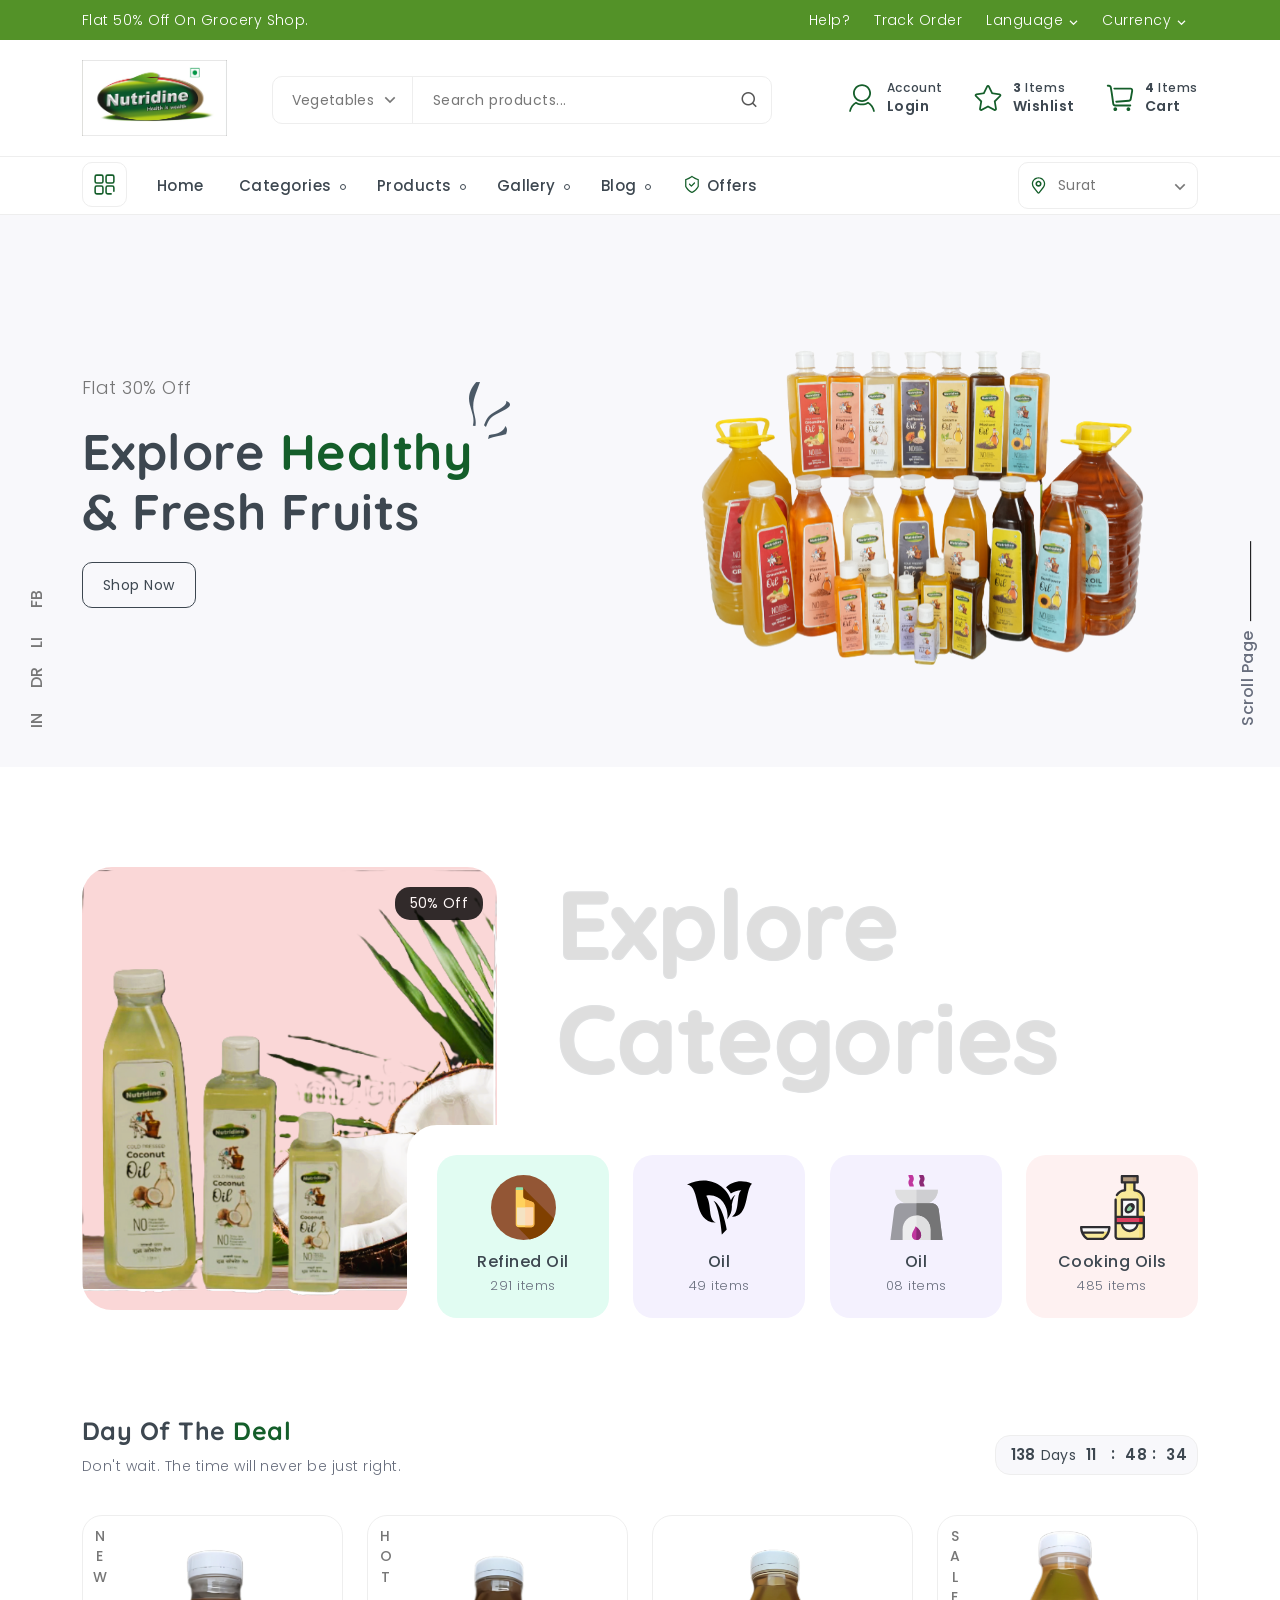
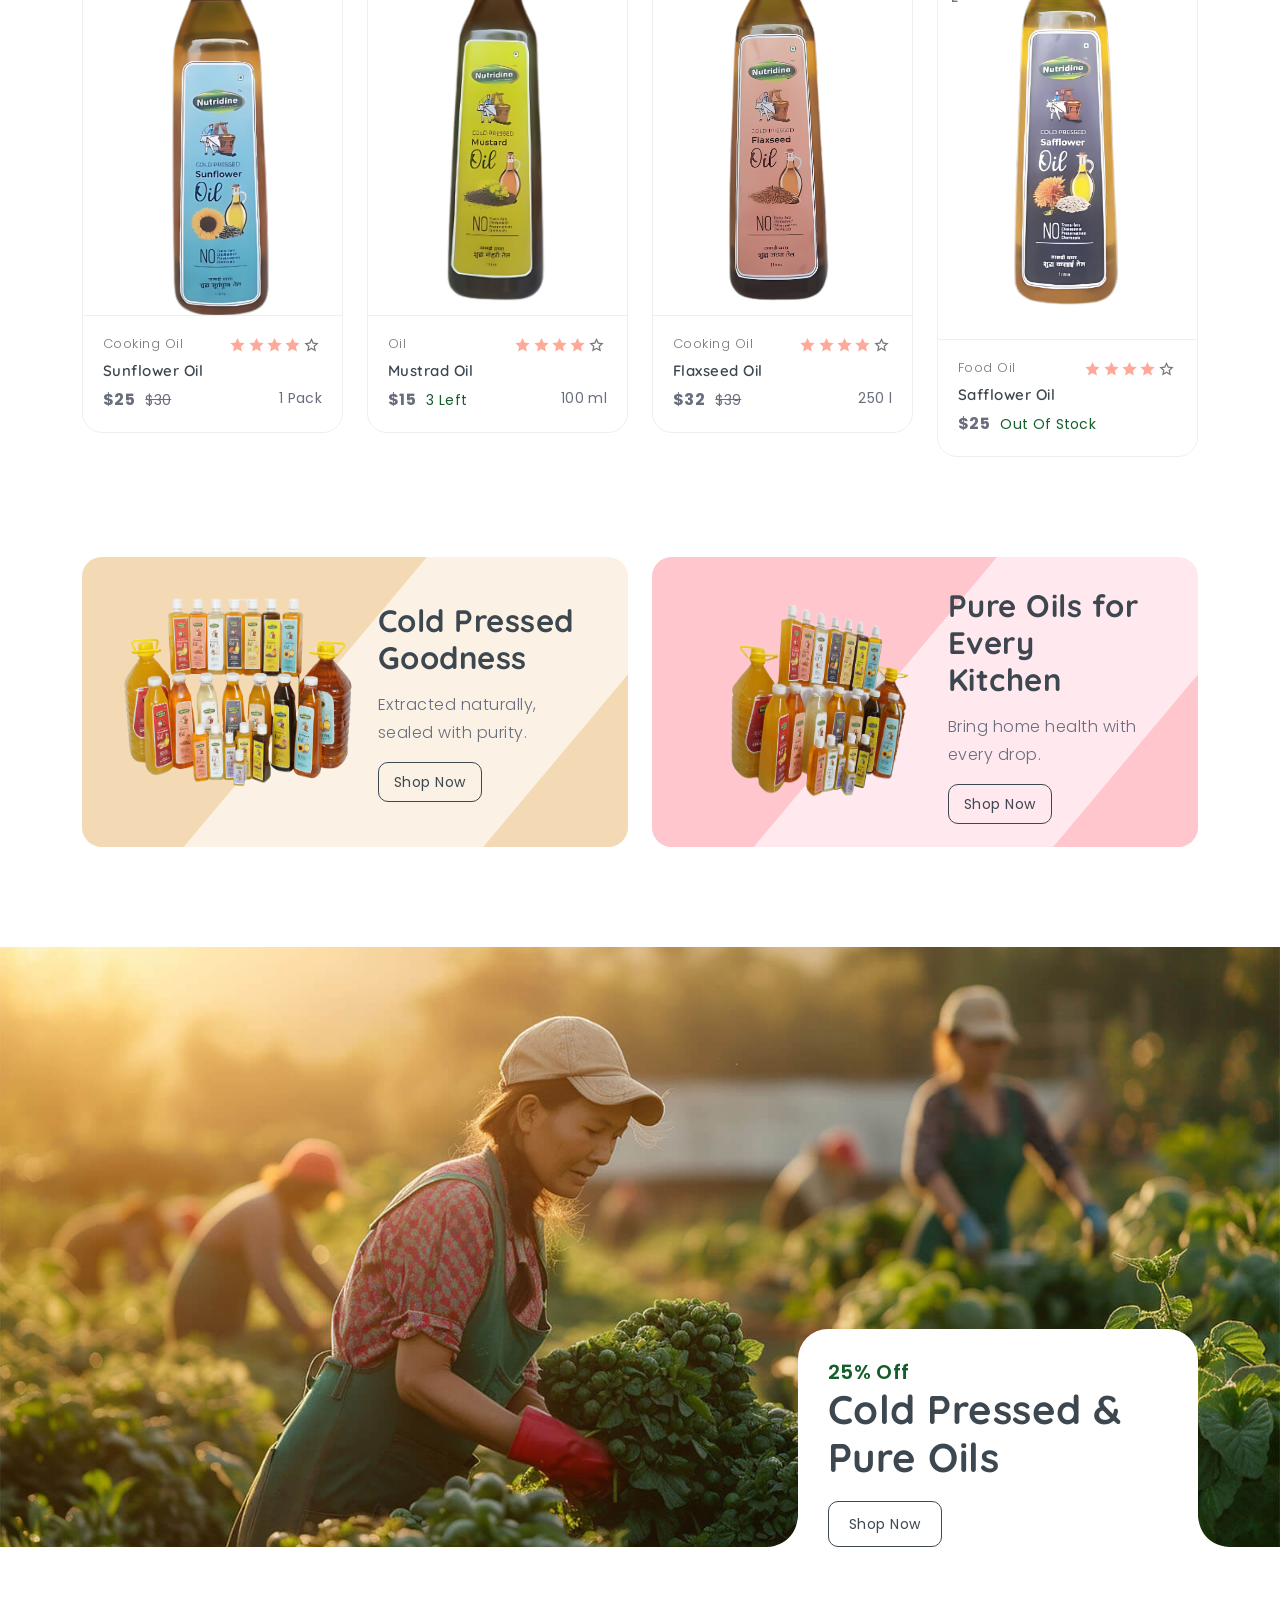
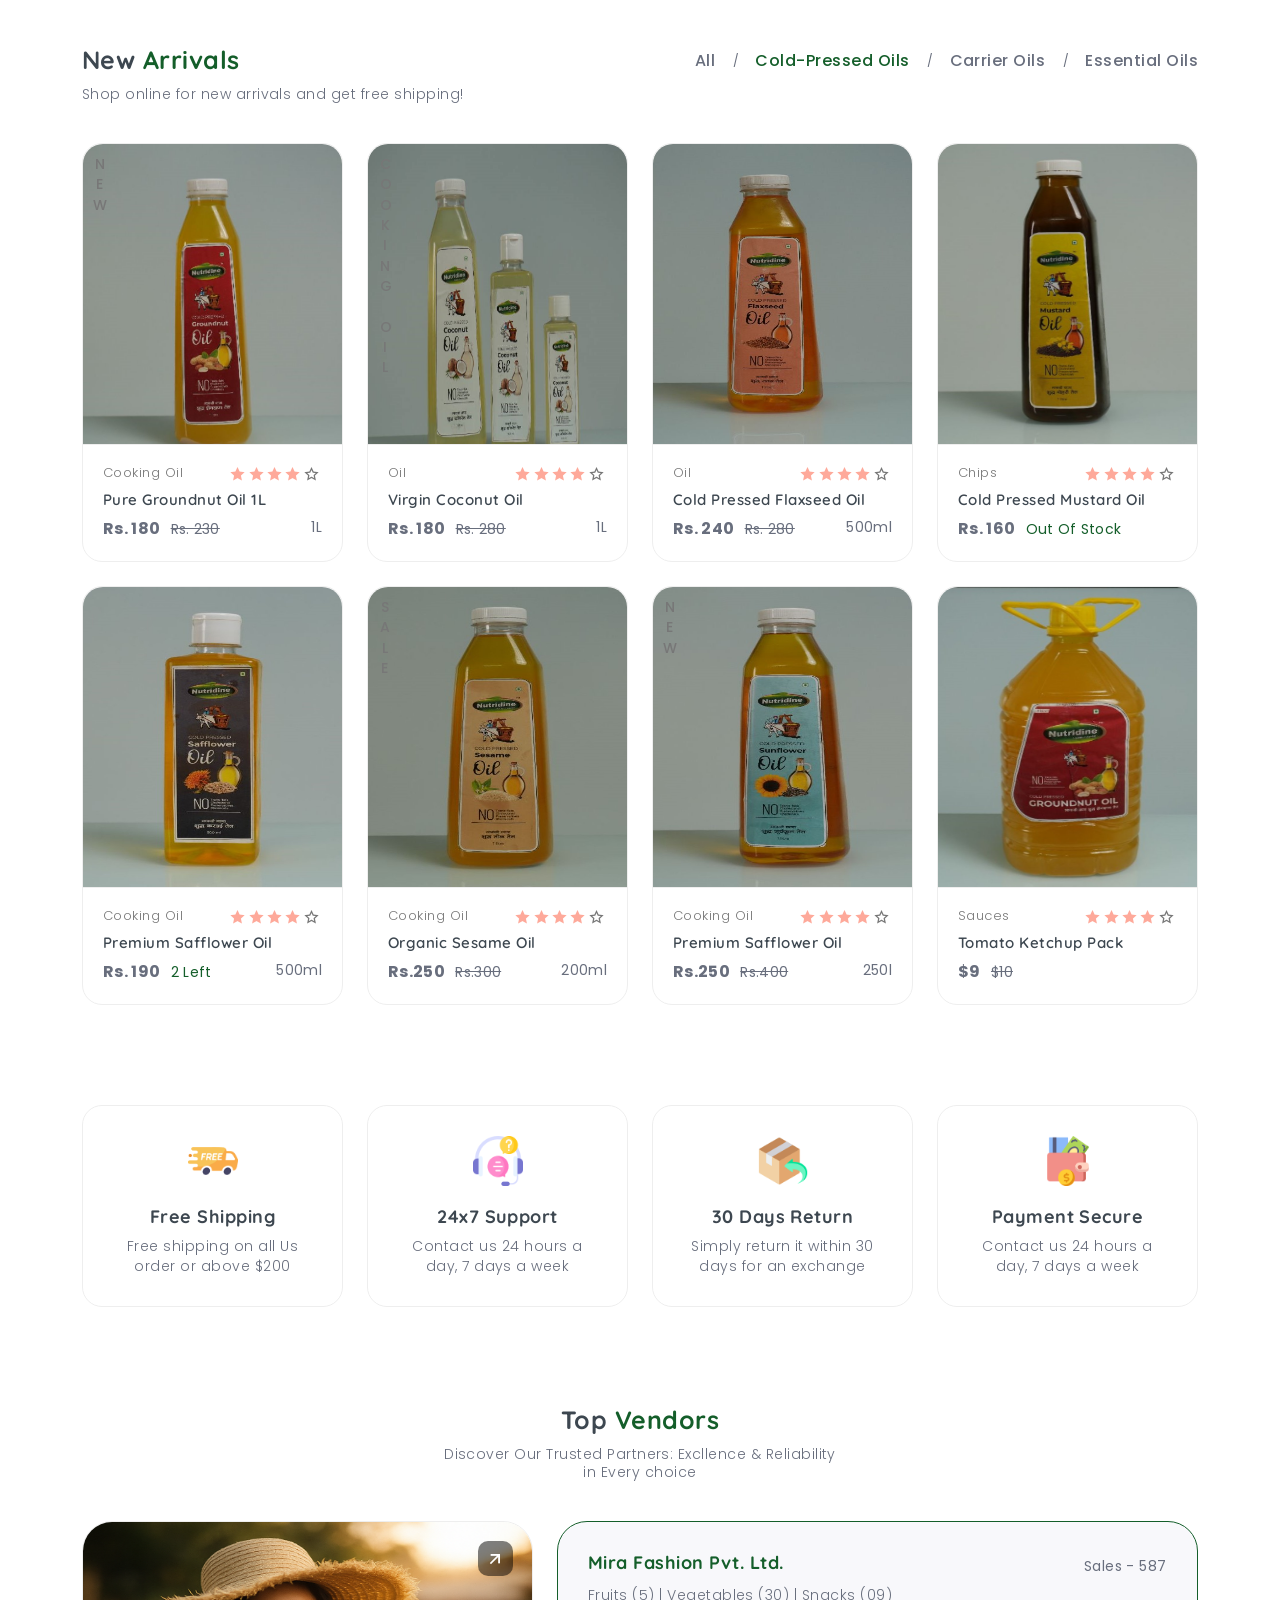
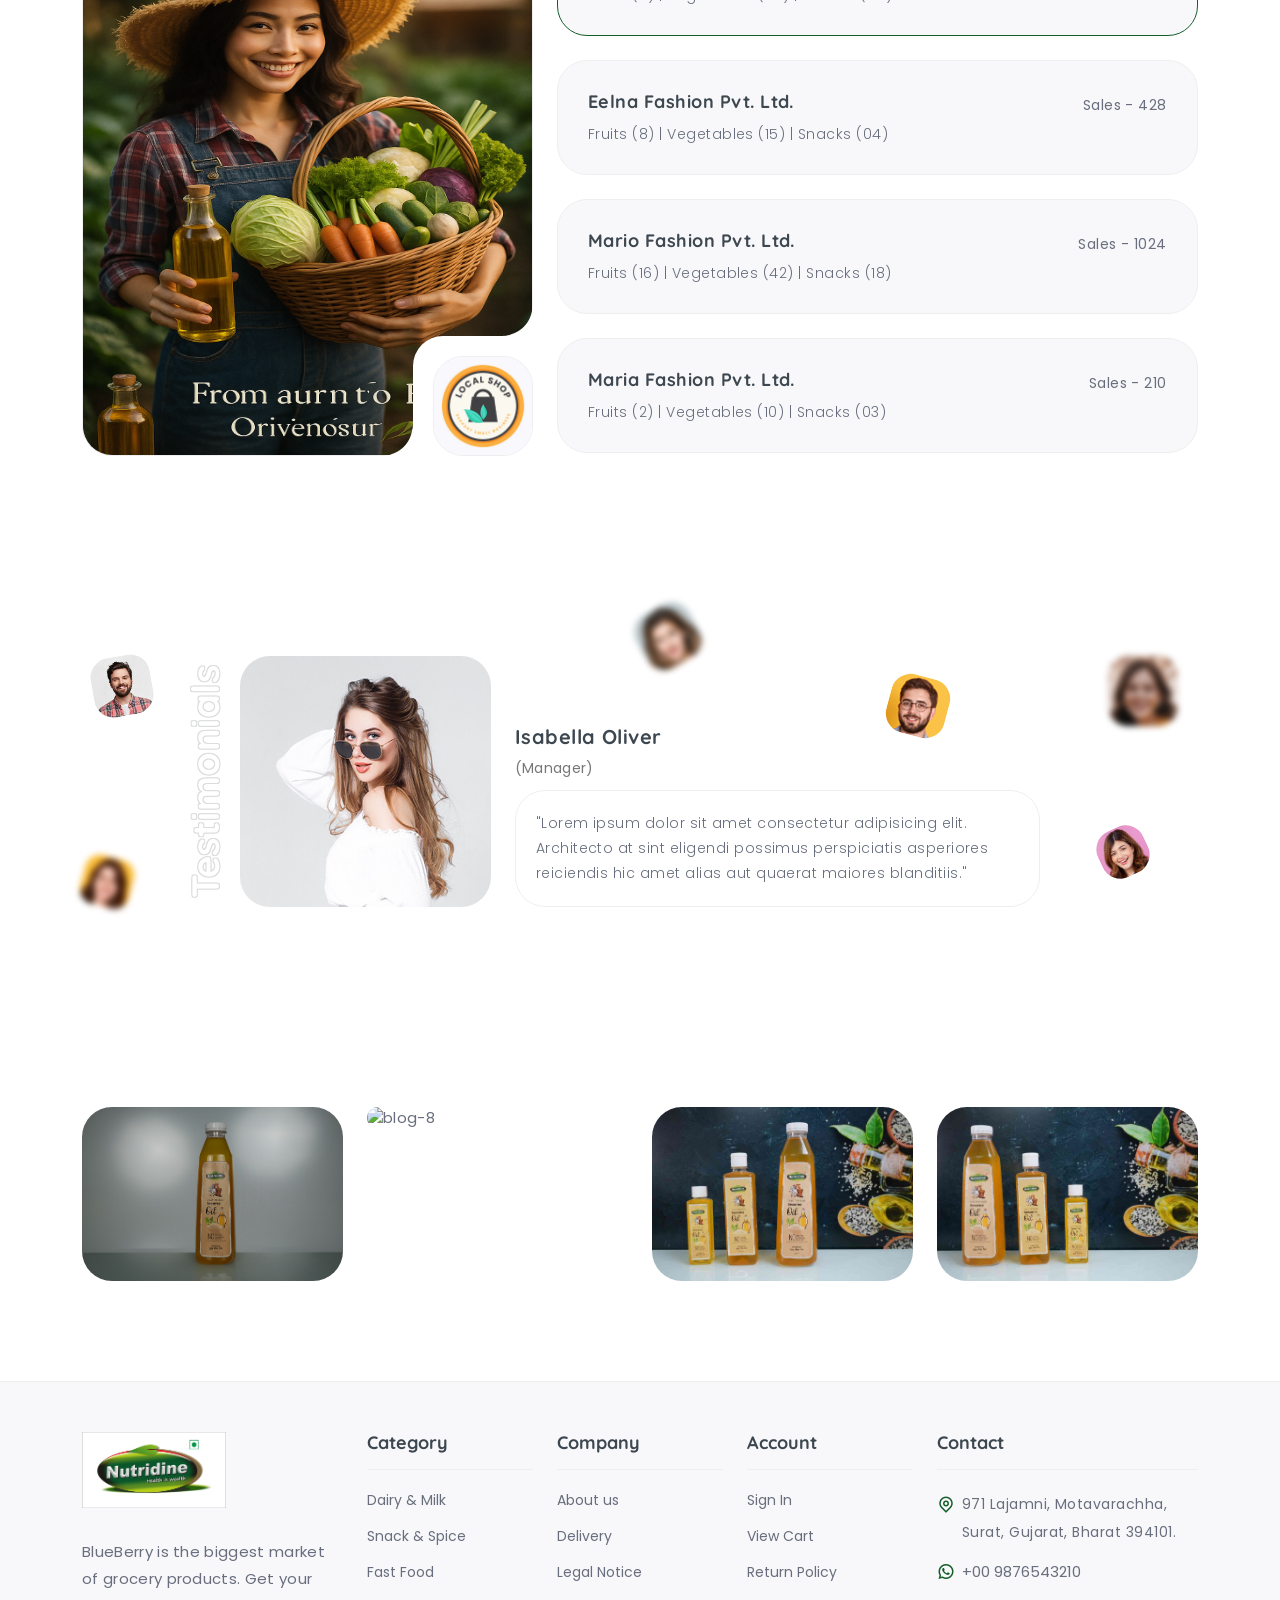
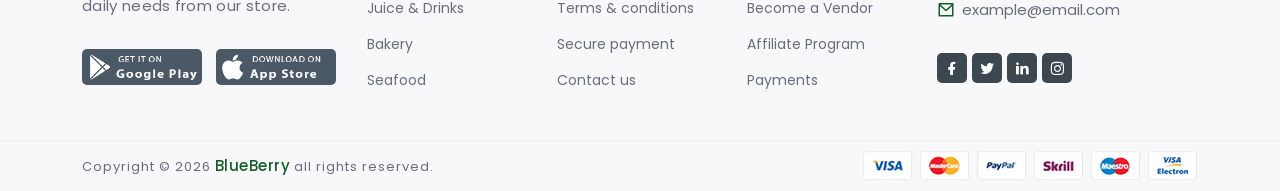
==== commit 0aa32e71: "first commit" ====
--- a/index.html
+++ b/index.html
@@ -29,6 +29,7 @@
   <link rel="stylesheet" href="assets/css/style.css" />
 </head>
 
+
 <body>
   <!-- Loader -->
   <div
@@ -117,9 +118,9 @@
                 <div class="header-logo flex items-center max-[575px]:justify-center">
                   <a href="index.html">
                     <img src="assets/img/logo1/Logo.jpg" alt="logo"
-                      class="light w-[125px] max-[991px]:w-[115px] block" />
+                      class="light w-[145px] max-[1000px]:w-[135px] block" />
                     <img src="assets/img/logo1/Logo.jpg" alt="logo"
-                      class="dark w-[125px] max-[991px]:w-[115px] hidden" />
+                      class="dark w-[145px] max-[991px]:w-[145px] hidden" />
                   </a>
                 </div>
                 <!-- Header Logo End -->
@@ -132,7 +133,7 @@
                   </svg>
                 </a>
               </div>
-              <div class="cols flex justify-center">
+              <div class="cols flex justify-center mt-[16px]">
                 <div
                   class="header-search w-[600px] max-[1399px]:w-[500px] max-[1199px]:w-[400px] max-[991px]:w-full max-[991px]:min-w-[300px] max-[767px]:py-[15px] max-[480px]:min-w-[auto]">
                   <form class="bb-btn-group-form flex relative max-[991px]:ml-[20px] max-[767px]:m-[0]" action="#">
@@ -466,8 +467,8 @@
                   </li>
                   <li class="nav-item bb-dropdown flex items-center relative mr-[45px]">
                     <a class="nav-link bb-dropdown-item font-Poppins relative p-[0] leading-[28px] text-[15px] font-medium text-[#3d4750] block tracking-[0.03rem]"
-                      href="javascript:void(0)">Pages</a>
-                    <ul
+                      href="/gallery.html">Gallery</a>
+                    <!-- <ul
                       class="bb-dropdown-menu min-w-[205px] p-[10px] transition-all duration-[0.3s] ease-in-out mt-[25px] absolute top-[40px] z-[16] text-left opacity-[0] invisible left-[0] right-[auto] bg-[#fff] border-[1px] border-solid border-[#eee] flex flex-col rounded-[10px]">
                       <li class="m-[0] py-[5px] px-[15px] flex items-center">
                         <a class="dropdown-item transition-all duration-[0.3s] ease-in-out py-[5px] leading-[22px] text-[14px] font-normal text-[#686e7d] hover:text-[#145e2a] capitalize block w-full whitespace-nowrap"
@@ -501,7 +502,7 @@
                         <a class="dropdown-item transition-all duration-[0.3s] ease-in-out py-[5px] leading-[22px] text-[14px] font-normal text-[#686e7d] hover:text-[#145e2a] capitalize block w-full whitespace-nowrap"
                           href="register.html">Register</a>
                       </li>
-                    </ul>
+                    </ul> -->
                   </li>
                   <li class="nav-item bb-dropdown flex items-center relative mr-[45px]">
                     <a class="nav-link bb-dropdown-item font-Poppins relative p-[0] leading-[28px] text-[15px] font-medium text-[#3d4750] block tracking-[0.03rem]"
@@ -895,7 +896,7 @@
 
   <!-- Hero -->
   <section class="section-hero mb-[50px] max-[1199px]:mb-[35px] py-[50px] relative bg-[#f8f8fb] overflow-hidden">
-    <div class="bb-social-follow absolute left-[20px] bottom-[30px] max-[1250px]:hidden">
+    <div class="bb-social-follow absolute left-[20px] bottom-[30px] max-[1250px]:hidden  mt-10px ">
       <ul class="inner-links">
         <li class="p-[6px] rotate-[270deg]">
           <a href="javascript:void(0)"
@@ -916,15 +917,15 @@
       </ul>
     </div>
     <div
-      class="flex flex-wrap justify-between relative items-center mx-auto min-[1400px]:max-w-[1320px] min-[1200px]:max-w-[1140px] min-[992px]:max-w-[960px] min-[768px]:max-w-[720px] min-[576px]:max-w-[540px]">
-      <div class="flex flex-wrap w-full">
+      class="flex flex-wrap justify-between relative items-center mx-auto min-[1400px]:max-w-[1320px] min-[1200px]:max-w-[1140px] min-[992px]:max-w-[960px] min-[768px]:max-w-[720px] min-[576px]:max-w-[540px] ">
+      <div class="flex flex-wrap w-full ">
         <div class="w-full">
-          <div class="hero-slider swiper-container">
+          <div class="hero-slider swiper-container ">
             <div class="swiper-wrapper">
-              <div class="swiper-slide slide-1">
+              <div class="swiper-slide slide-1 pt-0 mt-0 ">
                 <div class="flex flex-wrap w-full mb-[-24px]">
                   <div class="min-[992px]:w-[50%] w-full px-[12px] min-[992px]:order-1 order-2 mb-[24px]">
-                    <div class="hero-contact h-full flex flex-col items-start justify-center max-[991px]:items-center">
+                    <div class="hero-contact h-full flex flex-col items-start justify-center max-[991px]:items-center mt-10px">
                       <p
                         class="mb-[20px] font-Poppins text-[18px] text-[#777] font-light leading-[28px] tracking-[0.03rem] max-[1199px]:mb-[10px] max-[1199px]:text-[16px]">
                         Flat 30% Off
@@ -940,23 +941,25 @@
                         Now</a>
                     </div>
                   </div>
-                  <div class="min-[992px]:w-[50%] w-full px-[12px] min-[992px]:order-2 order-1 mb-[24px]">
-                    <div
-                      class="hero-image pr-[50px] relative max-[991px]:px-[50px] max-[575px]:px-[30px] flex justify-center max-[420px]:p-[0]">
-                      <img src="assets/img/hero/hero-1.png" alt="hero"
-                        class="w-full pb-[50px] opacity-[1] max-[1199px]:pr-[30px] max-[991px]:pr-[0] max-[575px]:pb-[30px] max-[420px]:pb-[15px]" />
-                      <svg xmlns="http://www.w3.org/2000/svg" viewBox="0 0 300 300"
-                        class="animate-shape w-[120%] absolute top-[-50px] right-[-50px] z-[-1] max-[1399px]:right-[-30px] max-[1199px]:w-[125%] max-[991px]:w-[100%] max-[991px]:top-[0] max-[575px]:right-[0] max-[420px]:w-[110%] max-[420px]:right-[-30px]">
-                        <linearGradient id="shape_1" x1="100%" x2="0%" y1="100%" y2="0%"></linearGradient>
-                        <path d="">
-                          <animate repeatCount="indefinite" attributeName="d" dur="15s" values="" />
-                        </path>
-                      </svg>
-                    </div>
-                  </div>
-                </div>
-              </div>
-              <div class="swiper-slide slide-2">
+                  
+                  <div class="min-[992px]:w-[50%] px-[12px] min-[992px]:order-2 order-1 mb-[24px]">
+                    <div class="hero-image relative flex justify-center items-center px-[50px] max-[575px]:px-[30px] max-[420px]:p-[0]">
+                      
+                      <!-- Properly Sized and Centered Image -->
+                      <img
+                        src="assets/gallery-img/Background-image1.png"
+                        alt="Oil Products"
+                        class="w-[1500px] max-w-[100%] max-h-[9000px] object-contain transition-all duration-500 ease-in-out pt-[66px]"
+                      />
+                      
+                    </div>
+                  </div>
+                  
+                  
+                  
+                </div>
+              </div>
+              <!-- <div class="swiper-slide slide-2">
                 <div class="flex flex-wrap w-full mb-[-24px]">
                   <div class="min-[992px]:w-[50%] w-full px-[12px] min-[992px]:order-1 order-2 mb-[24px]">
                     <div class="hero-contact h-full flex flex-col items-start justify-center max-[991px]:items-center">
@@ -1025,7 +1028,7 @@
                     </div>
                   </div>
                 </div>
-              </div>
+              </div> -->
             </div>
             <div class="swiper-pagination swiper-pagination-white"></div>
             <div class="swiper-buttons">
@@ -1052,9 +1055,9 @@
       <div class="flex flex-wrap w-full mb-[-24px]">
         <div class="min-[992px]:w-[41.66%] w-full px-[12px] mb-[24px]">
           <div class="bb-category-img relative max-[991px]:hidden">
-            <img src="assets/img/category/category.jpg" alt="category" class="w-full rounded-[30px]" />
+            <img src="assets/img/category/category21.png" alt="category" class="  rounded-[30px]" style="width: 92%;" />
             <div
-              class="bb-offers py-[5px] px-[15px] absolute top-[20px] right-[20px] bg-[#000] opacity-[0.8] rounded-[15px]">
+              class="bb-offers py-[5px] px-[15px] absolute top-[20px] right-[50px] bg-[#000] opacity-[0.8] rounded-[15px]">
               <span class="text-[14px] font-normal text-[#fff]">50% Off</span>
             </div>
           </div>
@@ -1064,7 +1067,7 @@
             <div class="category-title mb-[30px] max-[991px]:hidden" data-aos="fade-up" data-aos-duration="1000"
               data-aos-delay="600">
               <h2
-                class="font-quicksand text-[124px] text-[#fff] opacity-[0.15] font-bold leading-[1.2] tracking-[0.03rem] max-[1399px]:text-[95px] max-[1199px]:text-[70px] max-[767px]:text-[42px]">
+                class="font-quicksand text-[124px] text-[#000] opacity-[0.13] font-bold leading-[1.2] tracking-[0.03rem] max-[1399px]:text-[95px] max-[1199px]:text-[70px] max-[767px]:text-[42px]">
                 Explore Categories
               </h2>
             </div>
@@ -1074,14 +1077,14 @@
                 class="bb-category-box p-[30px] rounded-[20px] flex flex-col items-center text-center max-[1399px]:p-[20px] category-items-1 bg-[#fef1f1]"
                 data-aos="flip-left" data-aos-duration="1000" data-aos-delay="200">
                 <div class="category-image mb-[12px]">
-                  <img src="assets/img/category/1.svg" alt="category"
+                  <img src="assets/img/category/oils-oil-svgrepo-com.svg" alt="category"
                     class="w-[50px] h-[50px] max-[1399px]:h-[65px] max-[1399px]:w-[65px] max-[1199px]:h-[50px] max-[1199px]:w-[50px]" />
                 </div>
                 <div class="category-sub-contact">
                   <h5
                     class="mb-[2px] text-[16px] font-quicksand text-[#3d4750] font-semibold tracking-[0.03rem] leading-[1.2]">
                     <a href="shop-left-sidebar-col-3.html"
-                      class="font-Poppins text-[16px] font-medium leading-[1.2] tracking-[0.03rem] text-[#3d4750] capitalize">vegetables</a>
+                      class="font-Poppins text-[16px] font-medium leading-[1.2] tracking-[0.03rem] text-[#3d4750] capitalize">Cooking Oils</a>
                   </h5>
                   <p class="font-Poppins text-[13px] text-[#686e7d] leading-[25px] font-light tracking-[0.03rem]">
                     485 items
@@ -1092,14 +1095,14 @@
                 class="bb-category-box p-[30px] rounded-[20px] flex flex-col items-center text-center max-[1399px]:p-[20px] category-items-2 bg-[#e1fcf2]"
                 data-aos="flip-left" data-aos-duration="1000" data-aos-delay="400">
                 <div class="category-image mb-[12px]">
-                  <img src="assets/img/category/2.svg" alt="category"
+                  <img src="assets/img/category/12.svg" alt="category"
                     class="w-[50px] h-[50px] max-[1399px]:h-[65px] max-[1399px]:w-[65px] max-[1199px]:h-[50px] max-[1199px]:w-[50px]" />
                 </div>
                 <div class="category-sub-contact">
                   <h5
                     class="mb-[2px] text-[16px] font-quicksand text-[#3d4750] font-semibold tracking-[0.03rem] leading-[1.2]">
                     <a href="shop-left-sidebar-col-3.html"
-                      class="font-Poppins text-[16px] font-medium leading-[1.2] tracking-[0.03rem] text-[#3d4750] capitalize">Fruits</a>
+                      class="font-Poppins text-[16px] font-medium leading-[1.2] tracking-[0.03rem] text-[#3d4750] capitalize">Refined Oil</a>
                   </h5>
                   <p class="font-Poppins text-[13px] text-[#686e7d] leading-[25px] font-light tracking-[0.03rem]">
                     291 items
@@ -1110,15 +1113,15 @@
                 class="bb-category-box p-[30px] rounded-[20px] flex flex-col items-center text-center max-[1399px]:p-[20px] category-items-3 bg-[#f4f1fe]"
                 data-aos="flip-left" data-aos-duration="1000" data-aos-delay="600">
                 <div class="category-image mb-[12px]">
-                  <img src="assets/img/category/3.svg" alt="category"
+                  <img src="assets/img/category/13.svg" alt="category"
                     class="w-[50px] h-[50px] max-[1399px]:h-[65px] max-[1399px]:w-[65px] max-[1199px]:h-[50px] max-[1199px]:w-[50px]" />
                 </div>
                 <div class="category-sub-contact">
                   <h5
                     class="mb-[2px] text-[16px] font-quicksand text-[#3d4750] font-semibold tracking-[0.03rem] leading-[1.2]">
                     <a href="shop-left-sidebar-col-3.html"
-                      class="font-Poppins text-[16px] font-medium leading-[1.2] tracking-[0.03rem] text-[#3d4750] capitalize">Cold
-                      Drinks</a>
+                      class="font-Poppins text-[16px] font-medium leading-[1.2] tracking-[0.03rem] text-[#3d4750] capitalize">oil
+                      </a>
                   </h5>
                   <p class="font-Poppins text-[13px] text-[#686e7d] leading-[25px] font-light tracking-[0.03rem]">
                     49 items
@@ -1126,17 +1129,18 @@
                 </div>
               </div>
               <div
-                class="bb-category-box p-[30px] rounded-[20px] flex flex-col items-center text-center max-[1399px]:p-[20px] category-items-4 bg-[#fbf9e4]"
-                data-aos="flip-left" data-aos-duration="1000" data-aos-delay="800">
+                class="bb-category-box p-[30px] rounded-[20px] flex flex-col items-center text-center max-[1399px]:p-[20px] category-items-3 bg-[#f4f1fe]"
+                data-aos="flip-left" data-aos-duration="1000" data-aos-delay="600">
                 <div class="category-image mb-[12px]">
-                  <img src="assets/img/category/4.svg" alt="category"
+                  <img src="assets/img/category/14.svg" alt="category"
                     class="w-[50px] h-[50px] max-[1399px]:h-[65px] max-[1399px]:w-[65px] max-[1199px]:h-[50px] max-[1199px]:w-[50px]" />
                 </div>
                 <div class="category-sub-contact">
                   <h5
                     class="mb-[2px] text-[16px] font-quicksand text-[#3d4750] font-semibold tracking-[0.03rem] leading-[1.2]">
                     <a href="shop-left-sidebar-col-3.html"
-                      class="font-Poppins text-[16px] font-medium leading-[1.2] tracking-[0.03rem] text-[#3d4750] capitalize">Bakery</a>
+                      class="font-Poppins text-[16px] font-medium leading-[1.2] tracking-[0.03rem] text-[#3d4750] capitalize">oil
+                      </a>
                   </h5>
                   <p class="font-Poppins text-[13px] text-[#686e7d] leading-[25px] font-light tracking-[0.03rem]">
                     08 items
@@ -1177,19 +1181,20 @@
         <div class="w-full px-[12px]">
           <div class="bb-deal-slider m-[-12px]">
             <div class="bb-deal-block owl-carousel">
+              <!-- Sunflower Oil Page -->
               <div class="bb-deal-card p-[12px]" data-aos="fade-up" data-aos-duration="1000" data-aos-delay="200">
                 <div class="bb-pro-box bg-[#fff] border-[1px] border-solid border-[#eee] rounded-[20px]">
-                  <div class="bb-pro-img overflow-hidden relative border-b-[1px] border-solid border-[#eee] z-[4]">
+                  <div class="bb-pro-img overflow-hidden relative border-b-[1px] border-solid border-[#eee] z-[4] h-[400px]">
                     <span class="flags transition-all duration-[0.3s] ease-in-out absolute z-[5] top-[10px] left-[6px]">
                       <span class="text-[14px] text-[#777] font-medium uppercase">New</span>
                     </span>
                     <a href="javascript:void(0)">
                       <div class="inner-img relative block overflow-hidden pointer-events-none rounded-t-[20px]">
                         <img class="main-img transition-all duration-[0.3s] ease-in-out w-full"
-                          src="assets/image/product1.jpeg" alt="product-1" />
+                          src="assets/image/Sunflower Oil1.png" alt="product-1" />
                         <img
                           class="hover-img transition-all duration-[0.3s] ease-in-out absolute z-[2] top-[0] left-[0] opacity-[0] w-full"
-                          src="assets/image/product1.jpeg" alt="product-1" />
+                          src="assets/image/Sunflower Oil1.png" alt="product-1" />
                       </div>
                     </a>
                     <ul
@@ -1204,7 +1209,7 @@
                       </li>
                       <li
                         class="bb-btn-group transition-all duration-[0.3s] ease-in-out w-[35px] h-[35px] mx-[2px] flex items-center justify-center text-[#fff] bg-[#fff] border-[1px] border-solid border-[#eee] rounded-[10px]">
-                        <a href="javascript:void(0)" title="Quick View"
+                        <a href="sunflower.html" title="Quick View"
                           class="bb-modal-toggle w-[35px] h-[35px] flex items-center justify-center">
                           <i
                             class="ri-eye-line transition-all duration-[0.3s] ease-in-out text-[18px] text-[#777] leading-[10px]"></i>
@@ -1231,7 +1236,7 @@
                   <div class="bb-pro-contact p-[20px]">
                     <div class="bb-pro-subtitle mb-[8px] flex flex-wrap justify-between">
                       <a href="shop-left-sidebar-col-3.html"
-                        class="transition-all duration-[0.3s] ease-in-out font-Poppins text-[13px] leading-[16px] text-[#777] font-light tracking-[0.03rem]">Chocos</a>
+                        class="transition-all duration-[0.3s] ease-in-out font-Poppins text-[13px] leading-[16px] text-[#777] font-light tracking-[0.03rem]">Cooking Oil</a>
                       <span class="bb-pro-rating">
                         <i class="ri-star-fill float-left text-[15px] mr-[3px] leading-[18px] text-[#fea99a]"></i>
                         <i class="ri-star-fill float-left text-[15px] mr-[3px] leading-[18px] text-[#fea99a]"></i>
@@ -1242,8 +1247,7 @@
                     </div>
                     <h4 class="bb-pro-title mb-[8px] text-[16px] leading-[18px]">
                       <a href="product-left-sidebar.html"
-                        class="transition-all duration-[0.3s] ease-in-out font-quicksand w-full block whitespace-nowrap overflow-hidden text-ellipsis text-[15px] leading-[18px] text-[#3d4750] font-semibold tracking-[0.03rem]">Mixed
-                        Fruits Chocolates Pack</a>
+                        class="transition-all duration-[0.3s] ease-in-out font-quicksand w-full block whitespace-nowrap overflow-hidden text-ellipsis text-[15px] leading-[18px] text-[#3d4750] font-semibold tracking-[0.03rem]">Sunflower Oil</a>
                     </h4>
                     <div class="bb-price flex flex-wrap justify-between">
                       <div class="inner-price mx-[-3px]">
@@ -1255,19 +1259,21 @@
                   </div>
                 </div>
               </div>
+
+              <!-- Mustred Oil Page -->
               <div class="bb-deal-card p-[12px]" data-aos="fade-up" data-aos-duration="1000" data-aos-delay="400">
                 <div class="bb-pro-box bg-[#fff] border-[1px] border-solid border-[#eee] rounded-[20px]">
-                  <div class="bb-pro-img overflow-hidden relative border-b-[1px] border-solid border-[#eee] z-[4]">
+                  <div class="bb-pro-img overflow-hidden relative border-b-[1px] border-solid border-[#eee] z-[4] h-[400px]">
                     <span class="flags transition-all duration-[0.3s] ease-in-out absolute z-[5] top-[10px] left-[6px]">
                       <span class="text-[14px] text-[#777] font-medium uppercase">Hot</span>
                     </span>
                     <a href="javascript:void(0)">
                       <div class="inner-img relative block overflow-hidden pointer-events-none rounded-t-[20px]">
                         <img class="main-img transition-all duration-[0.3s] ease-in-out w-full"
-                          src="assets/image/product2.jpeg" alt="product-2" />
+                          src="assets/image/Mustered Oil1.png" alt="product-2" />
                         <img
                           class="hover-img transition-all duration-[0.3s] ease-in-out absolute z-[2] top-[0] left-[0] opacity-[0] w-full"
-                          src="assets/image/product2.jpeg" alt="product-2" />
+                          src="assets/image/Mustered Oil1.png" alt="product-2" />
                       </div>
                     </a>
                     <ul
@@ -1282,7 +1288,7 @@
                       </li>
                       <li
                         class="bb-btn-group transition-all duration-[0.3s] ease-in-out w-[35px] h-[35px] mx-[2px] flex items-center justify-center text-[#fff] bg-[#fff] border-[1px] border-solid border-[#eee] rounded-[10px]">
-                        <a href="javascript:void(0)" title="Quick View"
+                        <a href="mustred.html" title="Quick View"
                           class="bb-modal-toggle w-[35px] h-[35px] flex items-center justify-center">
                           <i
                             class="ri-eye-line transition-all duration-[0.3s] ease-in-out text-[18px] text-[#777] leading-[10px]"></i>
@@ -1309,7 +1315,7 @@
                   <div class="bb-pro-contact p-[20px]">
                     <div class="bb-pro-subtitle mb-[8px] flex flex-wrap justify-between">
                       <a href="shop-left-sidebar-col-3.html"
-                        class="transition-all duration-[0.3s] ease-in-out font-Poppins text-[13px] leading-[16px] text-[#777] font-light tracking-[0.03rem]">Juice</a>
+                        class="transition-all duration-[0.3s] ease-in-out font-Poppins text-[13px] leading-[16px] text-[#777] font-light tracking-[0.03rem]">Oil</a>
                       <span class="bb-pro-rating">
                         <i class="ri-star-fill float-left text-[15px] mr-[3px] leading-[18px] text-[#fea99a]"></i>
                         <i class="ri-star-fill float-left text-[15px] mr-[3px] leading-[18px] text-[#fea99a]"></i>
@@ -1320,8 +1326,7 @@
                     </div>
                     <h4 class="bb-pro-title mb-[8px] text-[16px] leading-[18px]">
                       <a href="product-left-sidebar.html"
-                        class="transition-all duration-[0.3s] ease-in-out font-quicksand w-full block whitespace-nowrap overflow-hidden text-ellipsis text-[15px] leading-[18px] text-[#3d4750] font-semibold tracking-[0.03rem]">Organic
-                        Apple Juice Pack</a>
+                        class="transition-all duration-[0.3s] ease-in-out font-quicksand w-full block whitespace-nowrap overflow-hidden text-ellipsis text-[15px] leading-[18px] text-[#3d4750] font-semibold tracking-[0.03rem]">Mustrad Oil</a>
                     </h4>
                     <div class="bb-price flex flex-wrap justify-between">
                       <div class="inner-price mx-[-3px]">
@@ -1333,16 +1338,17 @@
                   </div>
                 </div>
               </div>
+              <!-- Flaxseed oil Page -->
               <div class="bb-deal-card p-[12px]" data-aos="fade-up" data-aos-duration="1000" data-aos-delay="600">
                 <div class="bb-pro-box bg-[#fff] border-[1px] border-solid border-[#eee] rounded-[20px]">
-                  <div class="bb-pro-img overflow-hidden relative border-b-[1px] border-solid border-[#eee] z-[4]">
+                  <div class="bb-pro-img overflow-hidden relative border-b-[1px] border-solid border-[#eee] z-[4] h-[400px]">
                     <a href="javascript:void(0)">
                       <div class="inner-img relative block overflow-hidden pointer-events-none rounded-t-[20px]">
                         <img class="main-img transition-all duration-[0.3s] ease-in-out w-full"
-                          src="assets/image/product3.jpeg" alt="product-3" />
+                          src="assets/image/Flaxseed Oil1.png" alt="product-3" />
                         <img
                           class="hover-img transition-all duration-[0.3s] ease-in-out absolute z-[2] top-[0] left-[0] opacity-[0] w-full"
-                          src="assets/image/product3.jpeg" alt="product-3" />
+                          src="assets/image/Flaxseed Oil1.png" alt="product-3" />
                       </div>
                     </a>
                     <ul
@@ -1357,7 +1363,7 @@
                       </li>
                       <li
                         class="bb-btn-group transition-all duration-[0.3s] ease-in-out w-[35px] h-[35px] mx-[2px] flex items-center justify-center text-[#fff] bg-[#fff] border-[1px] border-solid border-[#eee] rounded-[10px]">
-                        <a href="javascript:void(0)" title="Quick View"
+                        <a href="flaxseed.html" title="Quick View"
                           class="bb-modal-toggle w-[35px] h-[35px] flex items-center justify-center">
                           <i
                             class="ri-eye-line transition-all duration-[0.3s] ease-in-out text-[18px] text-[#777] leading-[10px]"></i>
@@ -1384,7 +1390,7 @@
                   <div class="bb-pro-contact p-[20px]">
                     <div class="bb-pro-subtitle mb-[8px] flex flex-wrap justify-between">
                       <a href="shop-left-sidebar-col-3.html"
-                        class="transition-all duration-[0.3s] ease-in-out font-Poppins text-[13px] leading-[16px] text-[#777] font-light tracking-[0.03rem]">Juice</a>
+                        class="transition-all duration-[0.3s] ease-in-out font-Poppins text-[13px] leading-[16px] text-[#777] font-light tracking-[0.03rem]">Cooking Oil</a>
                       <span class="bb-pro-rating">
                         <i class="ri-star-fill float-left text-[15px] mr-[3px] leading-[18px] text-[#fea99a]"></i>
                         <i class="ri-star-fill float-left text-[15px] mr-[3px] leading-[18px] text-[#fea99a]"></i>
@@ -1395,32 +1401,32 @@
                     </div>
                     <h4 class="bb-pro-title mb-[8px] text-[16px] leading-[18px]">
                       <a href="product-left-sidebar.html"
-                        class="transition-all duration-[0.3s] ease-in-out font-quicksand w-full block whitespace-nowrap overflow-hidden text-ellipsis text-[15px] leading-[18px] text-[#3d4750] font-semibold tracking-[0.03rem]">Mixed
-                        Almond nuts juice Pack</a>
+                        class="transition-all duration-[0.3s] ease-in-out font-quicksand w-full block whitespace-nowrap overflow-hidden text-ellipsis text-[15px] leading-[18px] text-[#3d4750] font-semibold tracking-[0.03rem]">Flaxseed Oil</a>
                     </h4>
                     <div class="bb-price flex flex-wrap justify-between">
                       <div class="inner-price mx-[-3px]">
                         <span class="new-price px-[3px] text-[16px] text-[#686e7d] font-bold">$32</span>
                         <span class="old-price px-[3px] text-[14px] text-[#686e7d] line-through">$39</span>
                       </div>
-                      <span class="last-items text-[14px] text-[#686e7d]">250 g</span>
-                    </div>
-                  </div>
-                </div>
-              </div>
+                      <span class="last-items text-[14px] text-[#686e7d]">250 l</span>
+                    </div>
+                  </div>
+                </div>
+              </div>
+              <!-- Safflower oil Page-->
               <div class="bb-deal-card p-[12px]" data-aos="fade-up" data-aos-duration="1000" data-aos-delay="800">
                 <div class="bb-pro-box bg-[#fff] border-[1px] border-solid border-[#eee] rounded-[20px]">
-                  <div class="bb-pro-img overflow-hidden relative border-b-[1px] border-solid border-[#eee] z-[4]">
+                  <div class="bb-pro-img overflow-hidden relative border-b-[1px] border-solid border-[#eee] z-[4] ">
                     <span class="flags transition-all duration-[0.3s] ease-in-out absolute z-[5] top-[10px] left-[6px]">
                       <span class="text-[14px] text-[#777] font-medium uppercase">Sale</span>
                     </span>
                     <a href="javascript:void(0)">
                       <div class="inner-img relative block overflow-hidden pointer-events-none rounded-t-[20px]">
                         <img class="main-img transition-all duration-[0.3s] ease-in-out w-full"
-                          src="assets/image/product4.jpeg" alt="product-4" />
+                          src="assets/image/Safflower Oil1.png" alt="product-4" />
                         <img
                           class="hover-img transition-all duration-[0.3s] ease-in-out absolute z-[2] top-[0] left-[0] opacity-[0] w-full"
-                          src="assets/image/product4.jpeg" alt="product-4" />
+                          src="assets/image/Safflower Oil1.png" alt="product-4" />
                       </div>
                     </a>
                     <ul
@@ -1435,7 +1441,7 @@
                       </li>
                       <li
                         class="bb-btn-group transition-all duration-[0.3s] ease-in-out w-[35px] h-[35px] mx-[2px] flex items-center justify-center text-[#fff] bg-[#fff] border-[1px] border-solid border-[#eee] rounded-[10px]">
-                        <a href="javascript:void(0)" title="Quick View"
+                        <a href="safflower.html" title="Quick View"
                           class="bb-modal-toggle w-[35px] h-[35px] flex items-center justify-center">
                           <i
                             class="ri-eye-line transition-all duration-[0.3s] ease-in-out text-[18px] text-[#777] leading-[10px]"></i>
@@ -1462,7 +1468,7 @@
                   <div class="bb-pro-contact p-[20px]">
                     <div class="bb-pro-subtitle mb-[8px] flex flex-wrap justify-between">
                       <a href="shop-left-sidebar-col-3.html"
-                        class="transition-all duration-[0.3s] ease-in-out font-Poppins text-[13px] leading-[16px] text-[#777] font-light tracking-[0.03rem]">Fruits</a>
+                        class="transition-all duration-[0.3s] ease-in-out font-Poppins text-[13px] leading-[16px] text-[#777] font-light tracking-[0.03rem]">Food Oil</a>
                       <span class="bb-pro-rating">
                         <i class="ri-star-fill float-left text-[15px] mr-[3px] leading-[18px] text-[#fea99a]"></i>
                         <i class="ri-star-fill float-left text-[15px] mr-[3px] leading-[18px] text-[#fea99a]"></i>
@@ -1473,8 +1479,7 @@
                     </div>
                     <h4 class="bb-pro-title mb-[8px] text-[16px] leading-[18px]">
                       <a href="product-left-sidebar.html"
-                        class="transition-all duration-[0.3s] ease-in-out font-quicksand w-full block whitespace-nowrap overflow-hidden text-ellipsis text-[15px] leading-[18px] text-[#3d4750] font-semibold tracking-[0.03rem]">Fresh
-                        Mango Slice Juice</a>
+                        class="transition-all duration-[0.3s] ease-in-out font-quicksand w-full block whitespace-nowrap overflow-hidden text-ellipsis text-[15px] leading-[18px] text-[#3d4750] font-semibold tracking-[0.03rem]">Safflower Oil</a>
                     </h4>
                     <div class="bb-price flex flex-wrap justify-between">
                       <div class="inner-price mx-[-3px]">
@@ -1503,18 +1508,18 @@
             <div class="inner-banner-box relative z-[1] flex justify-between max-[480px]:flex-col">
               <div
                 class="side-image px-[12px] flex items-center max-[480px]:p-[0] max-[480px]:mb-[12px] max-[480px]:justify-center">
-                <img src="assets/img/banner-one/one.png" alt="one"
+                <img src="assets/gallery-img/Background-image1.png" alt="one"
                   class="max-w-max w-[280px] h-[280px] max-[1399px]:w-[230px] max-[1399px]:h-[230px] max-[1199px]:w-[140px] max-[1199px]:h-[140px] max-[991px]:w-[280px] max-[991px]:h-[280px] max-[767px]:h-[200px] max-[767px]:w-[200px] max-[575px]:w-full max-[575px]:h-[auto] max-[480px]:w-[calc(100%-70px)]" />
               </div>
               <div
                 class="inner-contact max-w-[250px] px-[12px] flex flex-col items-start justify-center max-[480px]:p-[0] max-[480px]:max-w-[100%] max-[480px]:text-center max-[480px]:items-center">
                 <h5
                   class="font-quicksand mb-[15px] text-[31px] text-[#3d4750] font-bold tracking-[0.03rem] text-[#3d4750] leading-[1.2] max-[991px]:text-[28px] max-[575px]:text-[24px] max-[480px]:mb-[2px] max-[480px]:text-[22px]">
-                  Tasty Snack & Fast food
+                  Cold Pressed Goodness
                 </h5>
                 <p
                   class="font-Poppins text-[16px] font-light leading-[28px] tracking-[0.03rem] text-[#686e7d] mb-[15px] max-[480px]:mb-[8px] max-[480px]:text-[14px]">
-                  The flavour of something special
+                  Extracted naturally, sealed with purity.
                 </p>
                 <a href="shop-left-sidebar-col-3.html"
                   class="bb-btn-1 transition-all duration-[0.3s] ease-in-out font-Poppins leading-[28px] tracking-[0.03rem] py-[5px] px-[15px] text-[14px] font-normal text-[#3d4750] bg-transparent rounded-[10px] border-[1px] border-solid border-[#3d4750] hover:bg-[#145e2a] hover:border-[#145e2a] hover:text-[#fff]">Shop
@@ -1525,22 +1530,22 @@
         </div>
         <div class="min-[992px]:w-[50%] w-full px-[12px] mb-[24px]" data-aos="fade-up" data-aos-duration="1000"
           data-aos-delay="400">
-          <div class="banner-box p-[30px] rounded-[20px] relative overflow-hidden bg-box-color-two bg-[#ffe8ee]">
+          <div class="banner-box p-[30px] rounded-[20px] relative overflow-hidden bg-box-color-two bg-[#ffe8ee] h-[290px]">
             <div class="inner-banner-box relative z-[1] flex justify-between max-[480px]:flex-col">
               <div
                 class="side-image px-[12px] flex items-center max-[480px]:p-[0] max-[480px]:mb-[12px] max-[480px]:justify-center">
-                <img src="assets/img/banner-one/two.png" alt="two"
+                <img src="assets/img/banner-one/Banner22.png" alt="two"
                   class="max-w-max w-[280px] h-[280px] max-[1399px]:w-[230px] max-[1399px]:h-[230px] max-[1199px]:w-[140px] max-[1199px]:h-[140px] max-[991px]:w-[280px] max-[991px]:h-[280px] max-[767px]:h-[200px] max-[767px]:w-[200px] max-[575px]:w-full max-[575px]:h-[auto] max-[480px]:w-[calc(100%-70px)]" />
               </div>
               <div
                 class="inner-contact max-w-[250px] px-[12px] flex flex-col items-start justify-center max-[480px]:p-[0] max-[480px]:max-w-[100%] max-[480px]:text-center max-[480px]:items-center">
                 <h5
                   class="font-quicksand mb-[15px] text-[31px] text-[#3d4750] font-bold tracking-[0.03rem] text-[#3d4750] leading-[1.2] max-[991px]:text-[28px] max-[575px]:text-[24px] max-[480px]:mb-[2px] max-[480px]:text-[22px]">
-                  Fresh Fruits & Vegetables
+                  Pure Oils for Every Kitchen
                 </h5>
                 <p
                   class="font-Poppins text-[16px] font-light leading-[28px] tracking-[0.03rem] text-[#686e7d] mb-[15px] max-[480px]:mb-[8px] max-[480px]:text-[14px]">
-                  A healthy meal for every one
+                  Bring home health with every drop.
                 </p>
                 <a href="shop-left-sidebar-col-3.html"
                   class="bb-btn-1 transition-all duration-[0.3s] ease-in-out font-Poppins leading-[28px] tracking-[0.03rem] py-[5px] px-[15px] text-[14px] font-normal text-[#3d4750] bg-transparent rounded-[10px] border-[1px] border-solid border-[#3d4750] hover:bg-[#145e2a] hover:border-[#145e2a] hover:text-[#fff]">Shop
@@ -1566,7 +1571,7 @@
             <span class="text-[20px] font-semibold text-[#145e2a] leading-[26px] max-[991px]:text-[16px]">25% Off</span>
             <h4
               class="font-quicksand mb-[20px] text-[40px] font-bold text-[#3d4750] tracking-[0.03rem] leading-[1.2] max-[991px]:text-[22px]">
-              Fresh & Organic vegetables
+              Cold Pressed & Pure Oils
             </h4>
             <a href="javascript:void(0)"
               class="bb-btn-1 transition-all duration-[0.3s] ease-in-out font-Poppins leading-[28px] tracking-[0.03rem] py-[8px] px-[20px] max-[1199px]:py-[3px] max-[1199px]:px-[15px] text-[14px] font-normal text-[#3d4750] bg-transparent rounded-[10px] border-[1px] border-solid border-[#3d4750] hover:bg-[#145e2a] hover:border-[#145e2a] hover:text-[#fff]">Shop
@@ -1604,15 +1609,15 @@
                 </li>
                 <li class="nav-item relative leading-[28px] active">
                   <a class="nav-link px-[20px] font-Poppins text-[16px] text-[#686e7d] font-medium capitalize leading-[28px] tracking-[0.03rem] block"
-                    href="#snack">Snack & Spices</a>
+                    href="#cold-pressed oil">Cold-Pressed Oils</a>
                 </li>
                 <li class="nav-item relative leading-[28px]">
                   <a class="nav-link px-[20px] font-Poppins text-[16px] text-[#686e7d] font-medium capitalize leading-[28px] tracking-[0.03rem] block"
-                    href="#fruit">Fruits</a>
+                    href="#carrier-oil">Carrier Oils</a>
                 </li>
                 <li class="nav-item leading-[28px]">
                   <a class="nav-link px-[20px] font-Poppins text-[16px] text-[#686e7d] font-medium capitalize leading-[28px] tracking-[0.03rem] block"
-                    href="#veg">Vegetables</a>
+                    href="#essential-oil">Essential Oils</a>
                 </li>
               </ul>
             </div>
@@ -1624,6 +1629,630 @@
           <div class="tab-content">
             <!-- 1st Product tab start -->
             <div class="tab-product-pane" id="all">
+               <div class="flex flex-wrap w-full">
+                <div class="min-[1200px]:w-[25%] min-[768px]:w-[33.33%] w-[50%] max-[480px]:w-full px-[12px] mb-[24px]"
+                  data-aos="fade-up" data-aos-duration="1000" data-aos-delay="200">
+                  <div class="bb-pro-box bg-[#fff] border-[1px] border-solid border-[#eee] rounded-[20px]">
+                    <div class="bb-pro-img overflow-hidden relative border-b-[1px] border-solid border-[#eee] z-[4]">
+                      <span
+                        class="flags transition-all duration-[0.3s] ease-in-out absolute z-[5] top-[10px] left-[6px]">
+                        <span class="text-[14px] text-[#777] font-medium uppercase">New</span>
+                      </span>
+                      <a href="javascript:void(0)">
+                        <div class="inner-img relative block overflow-hidden pointer-events-none rounded-t-[20px] h-[300px]">
+                          <img class="main-img transition-all duration-[0.3s] ease-in-out w-full "
+                            src="assets/img/new-product/groundnut-oil1.jpeg" alt="product-1" />
+                          <img
+                            class="hover-img transition-all duration-[0.3s] ease-in-out absolute z-[2] top-[0] left-[0] opacity-[0] w-full"
+                            src="assets/img/new-product/groundnut-oil1.jpeg" alt="product-1" />
+                        </div>
+                      </a>
+                      <ul
+                        class="bb-pro-actions transition-all duration-[0.3s] ease-in-out my-[0] mx-[auto] absolute z-[9] left-[0] right-[0] bottom-[0] flex flex-row items-center justify-center opacity-[0]">
+                        <li
+                          class="bb-btn-group transition-all duration-[0.3s] ease-in-out w-[35px] h-[35px] mx-[2px] flex items-center justify-center text-[#fff] bg-[#fff] border-[1px] border-solid border-[#eee] rounded-[10px]">
+                          <a href="javascript:void(0)" title="Wishlist"
+                            class="w-[35px] h-[35px] flex items-center justify-center">
+                            <i
+                              class="ri-heart-line transition-all duration-[0.3s] ease-in-out text-[18px] text-[#777] leading-[10px]"></i>
+                          </a>
+                        </li>
+                        <li
+                          class="bb-btn-group transition-all duration-[0.3s] ease-in-out w-[35px] h-[35px] mx-[2px] flex items-center justify-center text-[#fff] bg-[#fff] border-[1px] border-solid border-[#eee] rounded-[10px]">
+                          <a href="javascript:void(0)" title="Quick View"
+                            class="bb-modal-toggle w-[35px] h-[35px] flex items-center justify-center">
+                            <i
+                              class="ri-eye-line transition-all duration-[0.3s] ease-in-out text-[18px] text-[#777] leading-[10px]"></i>
+                          </a>
+                        </li>
+                        <li
+                          class="bb-btn-group transition-all duration-[0.3s] ease-in-out w-[35px] h-[35px] mx-[2px] flex items-center justify-center text-[#fff] bg-[#fff] border-[1px] border-solid border-[#eee] rounded-[10px]">
+                          <a href="compare.html" title="Compare"
+                            class="w-[35px] h-[35px] flex items-center justify-center">
+                            <i
+                              class="ri-repeat-line transition-all duration-[0.3s] ease-in-out text-[18px] text-[#777] leading-[10px]"></i>
+                          </a>
+                        </li>
+                        <li
+                          class="bb-btn-group transition-all duration-[0.3s] ease-in-out w-[35px] h-[35px] mx-[2px] flex items-center justify-center text-[#fff] bg-[#fff] border-[1px] border-solid border-[#eee] rounded-[10px]">
+                          <a href="javascript:void(0)" title="Add To Cart"
+                            class="w-[35px] h-[35px] flex items-center justify-center">
+                            <i
+                              class="ri-shopping-bag-4-line transition-all duration-[0.3s] ease-in-out text-[18px] text-[#777] leading-[10px]"></i>
+                          </a>
+                        </li>
+                      </ul>
+                    </div>
+                    <div class="bb-pro-contact p-[20px]">
+                      <div class="bb-pro-subtitle mb-[8px] flex flex-wrap justify-between">
+                        <a href="shop-left-sidebar-col-3.html"
+                          class="transition-all duration-[0.3s] ease-in-out font-Poppins text-[13px] leading-[16px] text-[#777] font-light tracking-[0.03rem]">Cooking Oil</a>
+                        <span class="bb-pro-rating">
+                          <i class="ri-star-fill float-left text-[15px] mr-[3px] leading-[18px] text-[#fea99a]"></i>
+                          <i class="ri-star-fill float-left text-[15px] mr-[3px] leading-[18px] text-[#fea99a]"></i>
+                          <i class="ri-star-fill float-left text-[15px] mr-[3px] leading-[18px] text-[#fea99a]"></i>
+                          <i class="ri-star-fill float-left text-[15px] mr-[3px] leading-[18px] text-[#fea99a]"></i>
+                          <i class="ri-star-line float-left text-[15px] mr-[3px] leading-[18px] text-[#777]"></i>
+                        </span>
+                      </div>
+                      <h4 class="bb-pro-title mb-[8px] text-[16px] leading-[18px]">
+                        <a href="product-left-sidebar.html"
+                          class="transition-all duration-[0.3s] ease-in-out font-quicksand w-full block whitespace-nowrap overflow-hidden text-ellipsis text-[15px] leading-[18px] text-[#3d4750] font-semibold tracking-[0.03rem]">Pure Groundnut Oil 1L</a>
+                      </h4>
+                      <div class="bb-price flex flex-wrap justify-between">
+                        <div class="inner-price mx-[-3px]">
+                          <span class="new-price px-[3px] text-[16px] text-[#686e7d] font-bold">Rs. 180</span>
+                          <span class="old-price px-[3px] text-[14px] text-[#686e7d] line-through">Rs. 230</span>
+                        </div>
+                        <span class="last-items text-[14px] text-[#686e7d]">1L</span>
+                      </div>
+                    </div>
+                  </div>
+                </div>
+                <div class="min-[1200px]:w-[25%] min-[768px]:w-[33.33%] w-[50%] max-[480px]:w-full px-[12px] mb-[24px]"
+                  data-aos="fade-up" data-aos-duration="1000" data-aos-delay="400">
+                  <div class="bb-pro-box bg-[#fff] border-[1px] border-solid border-[#eee] rounded-[20px]">
+                    <div class="bb-pro-img overflow-hidden relative border-b-[1px] border-solid border-[#eee] z-[4]">
+                      <span
+                        class="flags transition-all duration-[0.3s] ease-in-out absolute z-[5] top-[10px] left-[6px]">
+                        <span class="text-[14px] text-[#777] font-medium uppercase">Cooking Oil</span>
+                      </span>
+                      <a href="javascript:void(0)">
+                        <div class="inner-img relative block overflow-hidden pointer-events-none rounded-t-[20px] h-[300px]">
+                          <img class="main-img transition-all duration-[0.3s] ease-in-out w-full h-[320px]"
+                            src="assets/img/new-product/cocunt-oil1.jpeg" alt="product-2" />
+                          <img
+                            class="hover-img transition-all duration-[0.3s] ease-in-out absolute z-[2] top-[0] left-[0] opacity-[0] w-full h-[320px]"
+                            src="assets/img/new-product/cocunt-oil1.jpeg" alt="product-2" />
+                        </div>
+                      </a>
+                      <ul
+                        class="bb-pro-actions transition-all duration-[0.3s] ease-in-out my-[0] mx-[auto] absolute z-[9] left-[0] right-[0] bottom-[0] flex flex-row items-center justify-center opacity-[0]">
+                        <li
+                          class="bb-btn-group transition-all duration-[0.3s] ease-in-out w-[35px] h-[35px] mx-[2px] flex items-center justify-center text-[#fff] bg-[#fff] border-[1px] border-solid border-[#eee] rounded-[10px]">
+                          <a href="javascript:void(0)" title="Wishlist"
+                            class="w-[35px] h-[35px] flex items-center justify-center">
+                            <i
+                              class="ri-heart-line transition-all duration-[0.3s] ease-in-out text-[18px] text-[#777] leading-[10px]"></i>
+                          </a>
+                        </li>
+                        <li
+                          class="bb-btn-group transition-all duration-[0.3s] ease-in-out w-[35px] h-[35px] mx-[2px] flex items-center justify-center text-[#fff] bg-[#fff] border-[1px] border-solid border-[#eee] rounded-[10px]">
+                          <a href="javascript:void(0)" title="Quick View"
+                            class="bb-modal-toggle w-[35px] h-[35px] flex items-center justify-center">
+                            <i
+                              class="ri-eye-line transition-all duration-[0.3s] ease-in-out text-[18px] text-[#777] leading-[10px]"></i>
+                          </a>
+                        </li>
+                        <li
+                          class="bb-btn-group transition-all duration-[0.3s] ease-in-out w-[35px] h-[35px] mx-[2px] flex items-center justify-center text-[#fff] bg-[#fff] border-[1px] border-solid border-[#eee] rounded-[10px]">
+                          <a href="compare.html" title="Compare"
+                            class="w-[35px] h-[35px] flex items-center justify-center">
+                            <i
+                              class="ri-repeat-line transition-all duration-[0.3s] ease-in-out text-[18px] text-[#777] leading-[10px]"></i>
+                          </a>
+                        </li>
+                        <li
+                          class="bb-btn-group transition-all duration-[0.3s] ease-in-out w-[35px] h-[35px] mx-[2px] flex items-center justify-center text-[#fff] bg-[#fff] border-[1px] border-solid border-[#eee] rounded-[10px]">
+                          <a href="javascript:void(0)" title="Add To Cart"
+                            class="w-[35px] h-[35px] flex items-center justify-center">
+                            <i
+                              class="ri-shopping-bag-4-line transition-all duration-[0.3s] ease-in-out text-[18px] text-[#777] leading-[10px]"></i>
+                          </a>
+                        </li>
+                      </ul>
+                    </div>
+                    <div class="bb-pro-contact p-[20px]">
+                      <div class="bb-pro-subtitle mb-[8px] flex flex-wrap justify-between">
+                        <a href="shop-left-sidebar-col-3.html"
+                          class="transition-all duration-[0.3s] ease-in-out font-Poppins text-[13px] leading-[16px] text-[#777] font-light tracking-[0.03rem]">Oil</a>
+                        <span class="bb-pro-rating">
+                          <i class="ri-star-fill float-left text-[15px] mr-[3px] leading-[18px] text-[#fea99a]"></i>
+                          <i class="ri-star-fill float-left text-[15px] mr-[3px] leading-[18px] text-[#fea99a]"></i>
+                          <i class="ri-star-fill float-left text-[15px] mr-[3px] leading-[18px] text-[#fea99a]"></i>
+                          <i class="ri-star-fill float-left text-[15px] mr-[3px] leading-[18px] text-[#fea99a]"></i>
+                          <i class="ri-star-line float-left text-[15px] mr-[3px] leading-[18px] text-[#777]"></i>
+                        </span>
+                      </div>
+                      <h4 class="bb-pro-title mb-[8px] text-[16px] leading-[18px]">
+                        <a href="product-left-sidebar.html"
+                          class="transition-all duration-[0.3s] ease-in-out font-quicksand w-full block whitespace-nowrap overflow-hidden text-ellipsis text-[15px] leading-[18px] text-[#3d4750] font-semibold tracking-[0.03rem]">Virgin Coconut Oil</a>
+                      </h4>
+                      <div class="bb-price flex flex-wrap justify-between">
+                        <div class="inner-price mx-[-3px]">
+                          <span class="new-price px-[3px] text-[16px] text-[#686e7d] font-bold">Rs. 180</span>
+                          <span class="old-price px-[3px] text-[14px] text-[#686e7d] line-through">Rs. 280</span>
+                        </div>
+                        <span class="last-items text-[14px] text-[#686e7d]">1L</span>
+                      </div>
+                    </div>
+                  </div>
+                </div>
+                <div class="min-[1200px]:w-[25%] min-[768px]:w-[33.33%] w-[50%] max-[480px]:w-full px-[12px] mb-[24px]"
+                  data-aos="fade-up" data-aos-duration="1000" data-aos-delay="600">
+                  <div class="bb-pro-box bg-[#fff] border-[1px] border-solid border-[#eee] rounded-[20px]">
+                    <div class="bb-pro-img overflow-hidden relative border-b-[1px] border-solid border-[#eee] z-[4]">
+                      <a href="javascript:void(0)">
+                        <div class="inner-img relative block overflow-hidden pointer-events-none rounded-t-[20px] ">
+                          <img class="main-img transition-all duration-[0.3s] ease-in-out w-full h-[300px]"
+                            src="assets/img/new-product/fleaxseed4.jpeg" alt="product-3" />
+                          <img
+                            class="hover-img transition-all duration-[0.3s] ease-in-out absolute z-[2] top-[0] left-[0] opacity-[0] w-full h-[300px] "
+                            src="assets/img/new-product/fleaxseed4.jpeg" alt="product-3" />
+                        </div>
+                      </a>
+                      <ul
+                        class="bb-pro-actions transition-all duration-[0.3s] ease-in-out my-[0] mx-[auto] absolute z-[9] left-[0] right-[0] bottom-[0] flex flex-row items-center justify-center opacity-[0]">
+                        <li
+                          class="bb-btn-group transition-all duration-[0.3s] ease-in-out w-[35px] h-[35px] mx-[2px] flex items-center justify-center text-[#fff] bg-[#fff] border-[1px] border-solid border-[#eee] rounded-[10px]">
+                          <a href="javascript:void(0)" title="Wishlist"
+                            class="w-[35px] h-[35px] flex items-center justify-center">
+                            <i
+                              class="ri-heart-line transition-all duration-[0.3s] ease-in-out text-[18px] text-[#777] leading-[10px]"></i>
+                          </a>
+                        </li>
+                        <li
+                          class="bb-btn-group transition-all duration-[0.3s] ease-in-out w-[35px] h-[35px] mx-[2px] flex items-center justify-center text-[#fff] bg-[#fff] border-[1px] border-solid border-[#eee] rounded-[10px]">
+                          <a href="javascript:void(0)" title="Quick View"
+                            class="bb-modal-toggle w-[35px] h-[35px] flex items-center justify-center">
+                            <i
+                              class="ri-eye-line transition-all duration-[0.3s] ease-in-out text-[18px] text-[#777] leading-[10px]"></i>
+                          </a>
+                        </li>
+                        <li
+                          class="bb-btn-group transition-all duration-[0.3s] ease-in-out w-[35px] h-[35px] mx-[2px] flex items-center justify-center text-[#fff] bg-[#fff] border-[1px] border-solid border-[#eee] rounded-[10px]">
+                          <a href="compare.html" title="Compare"
+                            class="w-[35px] h-[35px] flex items-center justify-center">
+                            <i
+                              class="ri-repeat-line transition-all duration-[0.3s] ease-in-out text-[18px] text-[#777] leading-[10px]"></i>
+                          </a>
+                        </li>
+                        <li
+                          class="bb-btn-group transition-all duration-[0.3s] ease-in-out w-[35px] h-[35px] mx-[2px] flex items-center justify-center text-[#fff] bg-[#fff] border-[1px] border-solid border-[#eee] rounded-[10px]">
+                          <a href="javascript:void(0)" title="Add To Cart"
+                            class="w-[35px] h-[35px] flex items-center justify-center">
+                            <i
+                              class="ri-shopping-bag-4-line transition-all duration-[0.3s] ease-in-out text-[18px] text-[#777] leading-[10px]"></i>
+                          </a>
+                        </li>
+                      </ul>
+                    </div>
+                    <div class="bb-pro-contact p-[20px]">
+                      <div class="bb-pro-subtitle mb-[8px] flex flex-wrap justify-between">
+                        <a href="shop-left-sidebar-col-3.html"
+                          class="transition-all duration-[0.3s] ease-in-out font-Poppins text-[13px] leading-[16px] text-[#777] font-light tracking-[0.03rem]">Oil</a>
+                        <span class="bb-pro-rating">
+                          <i class="ri-star-fill float-left text-[15px] mr-[3px] leading-[18px] text-[#fea99a]"></i>
+                          <i class="ri-star-fill float-left text-[15px] mr-[3px] leading-[18px] text-[#fea99a]"></i>
+                          <i class="ri-star-fill float-left text-[15px] mr-[3px] leading-[18px] text-[#fea99a]"></i>
+                          <i class="ri-star-fill float-left text-[15px] mr-[3px] leading-[18px] text-[#fea99a]"></i>
+                          <i class="ri-star-line float-left text-[15px] mr-[3px] leading-[18px] text-[#777]"></i>
+                        </span>
+                      </div>
+                      <h4 class="bb-pro-title mb-[8px] text-[16px] leading-[18px]">
+                        <a href="product-left-sidebar.html"
+                          class="transition-all duration-[0.3s] ease-in-out font-quicksand w-full block whitespace-nowrap overflow-hidden text-ellipsis text-[15px] leading-[18px] text-[#3d4750] font-semibold tracking-[0.03rem]">Cold Pressed Flaxseed Oil</a>
+                      </h4>
+                      <div class="bb-price flex flex-wrap justify-between">
+                        <div class="inner-price mx-[-3px]">
+                          <span class="new-price px-[3px] text-[16px] text-[#686e7d] font-bold">Rs. 240</span>
+                          <span class="old-price px-[3px] text-[14px] text-[#686e7d] line-through">Rs. 280</span>
+                        </div>
+                        <span class="last-items text-[14px] text-[#686e7d]">500ml</span>
+                      </div>
+                    </div>
+                  </div>
+                </div>
+                <div class="min-[1200px]:w-[25%] min-[768px]:w-[33.33%] w-[50%] max-[480px]:w-full px-[12px] mb-[24px]"
+                  data-aos="fade-up" data-aos-duration="1000" data-aos-delay="800">
+                  <div class="bb-pro-box bg-[#fff] border-[1px] border-solid border-[#eee] rounded-[20px]">
+                    <div class="bb-pro-img overflow-hidden relative border-b-[1px] border-solid border-[#eee] z-[4]">
+                      <a href="javascript:void(0)">
+                        <div class="inner-img relative block overflow-hidden pointer-events-none rounded-t-[20px] h-[300px]">
+                          <img class="main-img transition-all duration-[0.3s] ease-in-out w-full h-[300px]"
+                            src="assets/img/new-product/mustured-oil1.jpeg" alt="product-4" />
+                          <img
+                            class="hover-img transition-all duration-[0.3s] ease-in-out absolute z-[2] top-[0] left-[0] opacity-[0] w-full h-[300px]"
+                            src="assets/img/new-product/mustured-oil1.jpeg" alt="product-4" />
+                        </div>
+                      </a>
+                      <ul
+                        class="bb-pro-actions transition-all duration-[0.3s] ease-in-out my-[0] mx-[auto] absolute z-[9] left-[0] right-[0] bottom-[0] flex flex-row items-center justify-center opacity-[0]">
+                        <li
+                          class="bb-btn-group transition-all duration-[0.3s] ease-in-out w-[35px] h-[35px] mx-[2px] flex items-center justify-center text-[#fff] bg-[#fff] border-[1px] border-solid border-[#eee] rounded-[10px]">
+                          <a href="javascript:void(0)" title="Wishlist"
+                            class="w-[35px] h-[35px] flex items-center justify-center">
+                            <i
+                              class="ri-heart-line transition-all duration-[0.3s] ease-in-out text-[18px] text-[#777] leading-[10px]"></i>
+                          </a>
+                        </li>
+                        <li
+                          class="bb-btn-group transition-all duration-[0.3s] ease-in-out w-[35px] h-[35px] mx-[2px] flex items-center justify-center text-[#fff] bg-[#fff] border-[1px] border-solid border-[#eee] rounded-[10px]">
+                          <a href="javascript:void(0)" title="Quick View"
+                            class="bb-modal-toggle w-[35px] h-[35px] flex items-center justify-center">
+                            <i
+                              class="ri-eye-line transition-all duration-[0.3s] ease-in-out text-[18px] text-[#777] leading-[10px]"></i>
+                          </a>
+                        </li>
+                        <li
+                          class="bb-btn-group transition-all duration-[0.3s] ease-in-out w-[35px] h-[35px] mx-[2px] flex items-center justify-center text-[#fff] bg-[#fff] border-[1px] border-solid border-[#eee] rounded-[10px]">
+                          <a href="compare.html" title="Compare"
+                            class="w-[35px] h-[35px] flex items-center justify-center">
+                            <i
+                              class="ri-repeat-line transition-all duration-[0.3s] ease-in-out text-[18px] text-[#777] leading-[10px]"></i>
+                          </a>
+                        </li>
+                        <li
+                          class="bb-btn-group transition-all duration-[0.3s] ease-in-out w-[35px] h-[35px] mx-[2px] flex items-center justify-center text-[#fff] bg-[#fff] border-[1px] border-solid border-[#eee] rounded-[10px]">
+                          <a href="javascript:void(0)" title="Add To Cart"
+                            class="w-[35px] h-[35px] flex items-center justify-center">
+                            <i
+                              class="ri-shopping-bag-4-line transition-all duration-[0.3s] ease-in-out text-[18px] text-[#777] leading-[10px]"></i>
+                          </a>
+                        </li>
+                      </ul>
+                    </div>
+                    <div class="bb-pro-contact p-[20px]">
+                      <div class="bb-pro-subtitle mb-[8px] flex flex-wrap justify-between">
+                        <a href="shop-left-sidebar-col-3.html"
+                          class="transition-all duration-[0.3s] ease-in-out font-Poppins text-[13px] leading-[16px] text-[#777] font-light tracking-[0.03rem]">Chips</a>
+                        <span class="bb-pro-rating">
+                          <i class="ri-star-fill float-left text-[15px] mr-[3px] leading-[18px] text-[#fea99a]"></i>
+                          <i class="ri-star-fill float-left text-[15px] mr-[3px] leading-[18px] text-[#fea99a]"></i>
+                          <i class="ri-star-fill float-left text-[15px] mr-[3px] leading-[18px] text-[#fea99a]"></i>
+                          <i class="ri-star-fill float-left text-[15px] mr-[3px] leading-[18px] text-[#fea99a]"></i>
+                          <i class="ri-star-line float-left text-[15px] mr-[3px] leading-[18px] text-[#777]"></i>
+                        </span>
+                      </div>
+                      <h4 class="bb-pro-title mb-[8px] text-[16px] leading-[18px]">
+                        <a href="product-left-sidebar.html"
+                          class="transition-all duration-[0.3s] ease-in-out font-quicksand w-full block whitespace-nowrap overflow-hidden text-ellipsis text-[15px] leading-[18px] text-[#3d4750] font-semibold tracking-[0.03rem]">Cold Pressed Mustard Oil</a>
+                      </h4>
+                      <div class="bb-price flex flex-wrap justify-between">
+                        <div class="inner-price mx-[-3px]">
+                          <span class="new-price px-[3px] text-[16px] text-[#686e7d] font-bold">Rs. 160</span>
+                          <span class="item-left px-[3px] text-[14px] text-[#145e2a]">Out Of Stock</span>
+                        </div>
+                      </div>
+                    </div>
+                  </div>
+                </div>
+                <div class="min-[1200px]:w-[25%] min-[768px]:w-[33.33%] w-[50%] max-[480px]:w-full px-[12px] mb-[24px]"
+                  data-aos="fade-up" data-aos-duration="1000" data-aos-delay="200">
+                  <div class="bb-pro-box bg-[#fff] border-[1px] border-solid border-[#eee] rounded-[20px]">
+                    <div class="bb-pro-img overflow-hidden relative border-b-[1px] border-solid border-[#eee] z-[4]">
+                      <a href="javascript:void(0)">
+                        <div class="inner-img relative block overflow-hidden pointer-events-none rounded-t-[20px] ">
+                          <img class="main-img transition-all duration-[0.3s] ease-in-out w-full h-[300px]"
+                            src="assets/img/new-product/safflower1.jpeg" alt="product-5" />
+                          <img
+                            class="hover-img transition-all duration-[0.3s] ease-in-out absolute z-[2] top-[0] left-[0] opacity-[0] w-full h-[300px]"
+                            src="assets/img/new-product/safflower1.jpeg" alt="product-5" />
+                        </div>
+                      </a>
+                      <ul
+                        class="bb-pro-actions transition-all duration-[0.3s] ease-in-out my-[0] mx-[auto] absolute z-[9] left-[0] right-[0] bottom-[0] flex flex-row items-center justify-center opacity-[0]">
+                        <li
+                          class="bb-btn-group transition-all duration-[0.3s] ease-in-out w-[35px] h-[35px] mx-[2px] flex items-center justify-center text-[#fff] bg-[#fff] border-[1px] border-solid border-[#eee] rounded-[10px]">
+                          <a href="javascript:void(0)" title="Wishlist"
+                            class="w-[35px] h-[35px] flex items-center justify-center">
+                            <i
+                              class="ri-heart-line transition-all duration-[0.3s] ease-in-out text-[18px] text-[#777] leading-[10px]"></i>
+                          </a>
+                        </li>
+                        <li
+                          class="bb-btn-group transition-all duration-[0.3s] ease-in-out w-[35px] h-[35px] mx-[2px] flex items-center justify-center text-[#fff] bg-[#fff] border-[1px] border-solid border-[#eee] rounded-[10px]">
+                          <a href="javascript:void(0)" title="Quick View"
+                            class="bb-modal-toggle w-[35px] h-[35px] flex items-center justify-center">
+                            <i
+                              class="ri-eye-line transition-all duration-[0.3s] ease-in-out text-[18px] text-[#777] leading-[10px]"></i>
+                          </a>
+                        </li>
+                        <li
+                          class="bb-btn-group transition-all duration-[0.3s] ease-in-out w-[35px] h-[35px] mx-[2px] flex items-center justify-center text-[#fff] bg-[#fff] border-[1px] border-solid border-[#eee] rounded-[10px]">
+                          <a href="compare.html" title="Compare"
+                            class="w-[35px] h-[35px] flex items-center justify-center">
+                            <i
+                              class="ri-repeat-line transition-all duration-[0.3s] ease-in-out text-[18px] text-[#777] leading-[10px]"></i>
+                          </a>
+                        </li>
+                        <li
+                          class="bb-btn-group transition-all duration-[0.3s] ease-in-out w-[35px] h-[35px] mx-[2px] flex items-center justify-center text-[#fff] bg-[#fff] border-[1px] border-solid border-[#eee] rounded-[10px]">
+                          <a href="javascript:void(0)" title="Add To Cart"
+                            class="w-[35px] h-[35px] flex items-center justify-center">
+                            <i
+                              class="ri-shopping-bag-4-line transition-all duration-[0.3s] ease-in-out text-[18px] text-[#777] leading-[10px]"></i>
+                          </a>
+                        </li>
+                      </ul>
+                    </div>
+                    <div class="bb-pro-contact p-[20px]">
+                      <div class="bb-pro-subtitle mb-[8px] flex flex-wrap justify-between">
+                        <a href="shop-left-sidebar-col-3.html"
+                          class="transition-all duration-[0.3s] ease-in-out font-Poppins text-[13px] leading-[16px] text-[#777] font-light tracking-[0.03rem]">Cooking Oil</a>
+                        <span class="bb-pro-rating">
+                          <i class="ri-star-fill float-left text-[15px] mr-[3px] leading-[18px] text-[#fea99a]"></i>
+                          <i class="ri-star-fill float-left text-[15px] mr-[3px] leading-[18px] text-[#fea99a]"></i>
+                          <i class="ri-star-fill float-left text-[15px] mr-[3px] leading-[18px] text-[#fea99a]"></i>
+                          <i class="ri-star-fill float-left text-[15px] mr-[3px] leading-[18px] text-[#fea99a]"></i>
+                          <i class="ri-star-line float-left text-[15px] mr-[3px] leading-[18px] text-[#777]"></i>
+                        </span>
+                      </div>
+                      <h4 class="bb-pro-title mb-[8px] text-[16px] leading-[18px]">
+                        <a href="product-left-sidebar.html"
+                          class="transition-all duration-[0.3s] ease-in-out font-quicksand w-full block whitespace-nowrap overflow-hidden text-ellipsis text-[15px] leading-[18px] text-[#3d4750] font-semibold tracking-[0.03rem]">Premium Safflower Oil</a>
+                      </h4>
+                      <div class="bb-price flex flex-wrap justify-between">
+                        <div class="inner-price mx-[-3px]">
+                          <span class="new-price px-[3px] text-[16px] text-[#686e7d] font-bold">Rs. 190</span>
+                          <span class="item-left px-[3px] text-[14px] text-[#145e2a]">2 Left</span>
+                        </div>
+                        <span class="last-items text-[14px] text-[#686e7d]">500ml</span>
+                      </div>
+                    </div>
+                  </div>
+                </div>
+                <div class="min-[1200px]:w-[25%] min-[768px]:w-[33.33%] w-[50%] max-[480px]:w-full px-[12px] mb-[24px]"
+                  data-aos="fade-up" data-aos-duration="1000" data-aos-delay="400">
+                  <div class="bb-pro-box bg-[#fff] border-[1px] border-solid border-[#eee] rounded-[20px]">
+                    <div class="bb-pro-img overflow-hidden relative border-b-[1px] border-solid border-[#eee] z-[4]">
+                      <span
+                        class="flags transition-all duration-[0.3s] ease-in-out absolute z-[5] top-[10px] left-[6px]">
+                        <span class="text-[14px] text-[#777] font-medium uppercase">Sale</span>
+                      </span>
+                      <a href="javascript:void(0)">
+                        <div class="inner-img relative block overflow-hidden pointer-events-none rounded-t-[20px]">
+                          <img class="main-img transition-all duration-[0.3s] ease-in-out w-full h-[300px]"
+                            src="assets/img/new-product/seamen-oil1.jpeg" alt="product-6" />
+                          <img
+                            class="hover-img transition-all duration-[0.3s] ease-in-out absolute z-[2] top-[0] left-[0] opacity-[0] w-full h-[300px]"
+                            src="assets/img/new-product/seamen-oil1.jpeg" alt="product-6" />
+                        </div>
+                      </a>
+                      <ul
+                        class="bb-pro-actions transition-all duration-[0.3s] ease-in-out my-[0] mx-[auto] absolute z-[9] left-[0] right-[0] bottom-[0] flex flex-row items-center justify-center opacity-[0]">
+                        <li
+                          class="bb-btn-group transition-all duration-[0.3s] ease-in-out w-[35px] h-[35px] mx-[2px] flex items-center justify-center text-[#fff] bg-[#fff] border-[1px] border-solid border-[#eee] rounded-[10px]">
+                          <a href="javascript:void(0)" title="Wishlist"
+                            class="w-[35px] h-[35px] flex items-center justify-center">
+                            <i
+                              class="ri-heart-line transition-all duration-[0.3s] ease-in-out text-[18px] text-[#777] leading-[10px]"></i>
+                          </a>
+                        </li>
+                        <li
+                          class="bb-btn-group transition-all duration-[0.3s] ease-in-out w-[35px] h-[35px] mx-[2px] flex items-center justify-center text-[#fff] bg-[#fff] border-[1px] border-solid border-[#eee] rounded-[10px]">
+                          <a href="javascript:void(0)" title="Quick View"
+                            class="bb-modal-toggle w-[35px] h-[35px] flex items-center justify-center">
+                            <i
+                              class="ri-eye-line transition-all duration-[0.3s] ease-in-out text-[18px] text-[#777] leading-[10px]"></i>
+                          </a>
+                        </li>
+                        <li
+                          class="bb-btn-group transition-all duration-[0.3s] ease-in-out w-[35px] h-[35px] mx-[2px] flex items-center justify-center text-[#fff] bg-[#fff] border-[1px] border-solid border-[#eee] rounded-[10px]">
+                          <a href="compare.html" title="Compare"
+                            class="w-[35px] h-[35px] flex items-center justify-center">
+                            <i
+                              class="ri-repeat-line transition-all duration-[0.3s] ease-in-out text-[18px] text-[#777] leading-[10px]"></i>
+                          </a>
+                        </li>
+                        <li
+                          class="bb-btn-group transition-all duration-[0.3s] ease-in-out w-[35px] h-[35px] mx-[2px] flex items-center justify-center text-[#fff] bg-[#fff] border-[1px] border-solid border-[#eee] rounded-[10px]">
+                          <a href="javascript:void(0)" title="Add To Cart"
+                            class="w-[35px] h-[35px] flex items-center justify-center">
+                            <i
+                              class="ri-shopping-bag-4-line transition-all duration-[0.3s] ease-in-out text-[18px] text-[#777] leading-[10px]"></i>
+                          </a>
+                        </li>
+                      </ul>
+                    </div>
+                    <div class="bb-pro-contact p-[20px]">
+                      <div class="bb-pro-subtitle mb-[8px] flex flex-wrap justify-between">
+                        <a href="shop-left-sidebar-col-3.html"
+                          class="transition-all duration-[0.3s] ease-in-out font-Poppins text-[13px] leading-[16px] text-[#777] font-light tracking-[0.03rem]">Cooking Oil</a>
+                        <span class="bb-pro-rating">
+                          <i class="ri-star-fill float-left text-[15px] mr-[3px] leading-[18px] text-[#fea99a]"></i>
+                          <i class="ri-star-fill float-left text-[15px] mr-[3px] leading-[18px] text-[#fea99a]"></i>
+                          <i class="ri-star-fill float-left text-[15px] mr-[3px] leading-[18px] text-[#fea99a]"></i>
+                          <i class="ri-star-fill float-left text-[15px] mr-[3px] leading-[18px] text-[#fea99a]"></i>
+                          <i class="ri-star-line float-left text-[15px] mr-[3px] leading-[18px] text-[#777]"></i>
+                        </span>
+                      </div>
+                      <h4 class="bb-pro-title mb-[8px] text-[16px] leading-[18px]">
+                        <a href="product-left-sidebar.html"
+                          class="transition-all duration-[0.3s] ease-in-out font-quicksand w-full block whitespace-nowrap overflow-hidden text-ellipsis text-[15px] leading-[18px] text-[#3d4750] font-semibold tracking-[0.03rem]">Organic Sesame Oil</a>
+                      </h4>
+                      <div class="bb-price flex flex-wrap justify-between">
+                        <div class="inner-price mx-[-3px]">
+                          <span class="new-price px-[3px] text-[16px] text-[#686e7d] font-bold">Rs.250</span>
+                          <span class="old-price px-[3px] text-[14px] text-[#686e7d] line-through">Rs.300</span>
+                        </div>
+                        <span class="last-items text-[14px] text-[#686e7d]">200ml</span>
+                      </div>
+                    </div>
+                  </div>
+                </div>
+                <div class="min-[1200px]:w-[25%] min-[768px]:w-[33.33%] w-[50%] max-[480px]:w-full px-[12px] mb-[24px]"
+                  data-aos="fade-up" data-aos-duration="1000" data-aos-delay="600">
+                  <div class="bb-pro-box bg-[#fff] border-[1px] border-solid border-[#eee] rounded-[20px]">
+                    <div class="bb-pro-img overflow-hidden relative border-b-[1px] border-solid border-[#eee] z-[4]">
+                      <span
+                        class="flags transition-all duration-[0.3s] ease-in-out absolute z-[5] top-[10px] left-[6px]">
+                        <span class="text-[14px] text-[#777] font-medium uppercase">New</span>
+                      </span>
+                      <a href="javascript:void(0)">
+                        <div class="inner-img relative block overflow-hidden pointer-events-none rounded-t-[20px] ">
+                          <img class="main-img transition-all duration-[0.3s] ease-in-out w-full h-[300px]"
+                            src="assets/img/new-product/sunflower-oil1.jpeg" alt="product-7" />
+                          <img
+                            class="hover-img transition-all duration-[0.3s] ease-in-out absolute z-[2] top-[0] left-[0] opacity-[0] w-full h-[300px]"
+                            src="assets/img/new-product/sunflower-oil1.jpeg" alt="product-7" />
+                        </div>
+                      </a>
+                      <ul
+                        class="bb-pro-actions transition-all duration-[0.3s] ease-in-out my-[0] mx-[auto] absolute z-[9] left-[0] right-[0] bottom-[0] flex flex-row items-center justify-center opacity-[0]">
+                        <li
+                          class="bb-btn-group transition-all duration-[0.3s] ease-in-out w-[35px] h-[35px] mx-[2px] flex items-center justify-center text-[#fff] bg-[#fff] border-[1px] border-solid border-[#eee] rounded-[10px]">
+                          <a href="javascript:void(0)" title="Wishlist"
+                            class="w-[35px] h-[35px] flex items-center justify-center">
+                            <i
+                              class="ri-heart-line transition-all duration-[0.3s] ease-in-out text-[18px] text-[#777] leading-[10px]"></i>
+                          </a>
+                        </li>
+                        <li
+                          class="bb-btn-group transition-all duration-[0.3s] ease-in-out w-[35px] h-[35px] mx-[2px] flex items-center justify-center text-[#fff] bg-[#fff] border-[1px] border-solid border-[#eee] rounded-[10px]">
+                          <a href="javascript:void(0)" title="Quick View"
+                            class="bb-modal-toggle w-[35px] h-[35px] flex items-center justify-center">
+                            <i
+                              class="ri-eye-line transition-all duration-[0.3s] ease-in-out text-[18px] text-[#777] leading-[10px]"></i>
+                          </a>
+                        </li>
+                        <li
+                          class="bb-btn-group transition-all duration-[0.3s] ease-in-out w-[35px] h-[35px] mx-[2px] flex items-center justify-center text-[#fff] bg-[#fff] border-[1px] border-solid border-[#eee] rounded-[10px]">
+                          <a href="compare.html" title="Compare"
+                            class="w-[35px] h-[35px] flex items-center justify-center">
+                            <i
+                              class="ri-repeat-line transition-all duration-[0.3s] ease-in-out text-[18px] text-[#777] leading-[10px]"></i>
+                          </a>
+                        </li>
+                        <li
+                          class="bb-btn-group transition-all duration-[0.3s] ease-in-out w-[35px] h-[35px] mx-[2px] flex items-center justify-center text-[#fff] bg-[#fff] border-[1px] border-solid border-[#eee] rounded-[10px]">
+                          <a href="javascript:void(0)" title="Add To Cart"
+                            class="w-[35px] h-[35px] flex items-center justify-center">
+                            <i
+                              class="ri-shopping-bag-4-line transition-all duration-[0.3s] ease-in-out text-[18px] text-[#777] leading-[10px]"></i>
+                          </a>
+                        </li>
+                      </ul>
+                    </div>
+                    <div class="bb-pro-contact p-[20px]">
+                      <div class="bb-pro-subtitle mb-[8px] flex flex-wrap justify-between">
+                        <a href="shop-left-sidebar-col-3.html"
+                          class="transition-all duration-[0.3s] ease-in-out font-Poppins text-[13px] leading-[16px] text-[#777] font-light tracking-[0.03rem]">Cooking Oil</a>
+                        <span class="bb-pro-rating">
+                          <i class="ri-star-fill float-left text-[15px] mr-[3px] leading-[18px] text-[#fea99a]"></i>
+                          <i class="ri-star-fill float-left text-[15px] mr-[3px] leading-[18px] text-[#fea99a]"></i>
+                          <i class="ri-star-fill float-left text-[15px] mr-[3px] leading-[18px] text-[#fea99a]"></i>
+                          <i class="ri-star-fill float-left text-[15px] mr-[3px] leading-[18px] text-[#fea99a]"></i>
+                          <i class="ri-star-line float-left text-[15px] mr-[3px] leading-[18px] text-[#777]"></i>
+                        </span>
+                      </div>
+                      <h4 class="bb-pro-title mb-[8px] text-[16px] leading-[18px]">
+                        <a href="product-left-sidebar.html"
+                          class="transition-all duration-[0.3s] ease-in-out font-quicksand w-full block whitespace-nowrap overflow-hidden text-ellipsis text-[15px] leading-[18px] text-[#3d4750] font-semibold tracking-[0.03rem]">Premium Safflower Oil</a>
+                      </h4>
+                      <div class="bb-price flex flex-wrap justify-between">
+                        <div class="inner-price mx-[-3px]">
+                          <span class="new-price px-[3px] text-[16px] text-[#686e7d] font-bold">Rs.250</span>
+                          <span class="old-price px-[3px] text-[14px] text-[#686e7d] line-through">Rs.400</span>
+                        </div>
+                        <span class="last-items text-[14px] text-[#686e7d]">250l</span>
+                      </div>
+                    </div>
+                  </div>
+                </div>
+                <div class="min-[1200px]:w-[25%] min-[768px]:w-[33.33%] w-[50%] max-[480px]:w-full px-[12px] mb-[24px]"
+                  data-aos="fade-up" data-aos-duration="1000" data-aos-delay="800">
+                  <div class="bb-pro-box bg-[#fff] border-[1px] border-solid border-[#eee] rounded-[20px]">
+                    <div class="bb-pro-img overflow-hidden relative border-b-[1px] border-solid border-[#eee] z-[4]">
+                      <a href="javascript:void(0)">
+                        <div class="inner-img relative block overflow-hidden pointer-events-none rounded-t-[20px] h-[300px]">
+                          <img class="main-img transition-all duration-[0.3s] ease-in-out w-full h-[300px]"
+                            src="assets/img/new-product/groundnut-oil-can12.jpeg" alt="product-8" />
+                          <img
+                            class="hover-img transition-all duration-[0.3s] ease-in-out absolute z-[2] top-[0] left-[0] opacity-[0] w-full h-[300px]"
+                            src="assets/img/new-product/groundnut-oil-can12.jpeg" alt="product-8" />
+                        </div>
+                      </a>
+                      <ul
+                        class="bb-pro-actions transition-all duration-[0.3s] ease-in-out my-[0] mx-[auto] absolute z-[9] left-[0] right-[0] bottom-[0] flex flex-row items-center justify-center opacity-[0]">
+                        <li
+                          class="bb-btn-group transition-all duration-[0.3s] ease-in-out w-[35px] h-[35px] mx-[2px] flex items-center justify-center text-[#fff] bg-[#fff] border-[1px] border-solid border-[#eee] rounded-[10px]">
+                          <a href="javascript:void(0)" title="Wishlist"
+                            class="w-[35px] h-[35px] flex items-center justify-center">
+                            <i
+                              class="ri-heart-line transition-all duration-[0.3s] ease-in-out text-[18px] text-[#777] leading-[10px]"></i>
+                          </a>
+                        </li>
+                        <li
+                          class="bb-btn-group transition-all duration-[0.3s] ease-in-out w-[35px] h-[35px] mx-[2px] flex items-center justify-center text-[#fff] bg-[#fff] border-[1px] border-solid border-[#eee] rounded-[10px]">
+                          <a href="javascript:void(0)" title="Quick View"
+                            class="bb-modal-toggle w-[35px] h-[35px] flex items-center justify-center">
+                            <i
+                              class="ri-eye-line transition-all duration-[0.3s] ease-in-out text-[18px] text-[#777] leading-[10px]"></i>
+                          </a>
+                        </li>
+                        <li
+                          class="bb-btn-group transition-all duration-[0.3s] ease-in-out w-[35px] h-[35px] mx-[2px] flex items-center justify-center text-[#fff] bg-[#fff] border-[1px] border-solid border-[#eee] rounded-[10px]">
+                          <a href="compare.html" title="Compare"
+                            class="w-[35px] h-[35px] flex items-center justify-center">
+                            <i
+                              class="ri-repeat-line transition-all duration-[0.3s] ease-in-out text-[18px] text-[#777] leading-[10px]"></i>
+                          </a>
+                        </li>
+                        <li
+                          class="bb-btn-group transition-all duration-[0.3s] ease-in-out w-[35px] h-[35px] mx-[2px] flex items-center justify-center text-[#fff] bg-[#fff] border-[1px] border-solid border-[#eee] rounded-[10px]">
+                          <a href="javascript:void(0)" title="Add To Cart"
+                            class="w-[35px] h-[35px] flex items-center justify-center">
+                            <i
+                              class="ri-shopping-bag-4-line transition-all duration-[0.3s] ease-in-out text-[18px] text-[#777] leading-[10px]"></i>
+                          </a>
+                        </li>
+                      </ul>
+                    </div>
+                    <div class="bb-pro-contact p-[20px]">
+                      <div class="bb-pro-subtitle mb-[8px] flex flex-wrap justify-between">
+                        <a href="shop-left-sidebar-col-3.html"
+                          class="transition-all duration-[0.3s] ease-in-out font-Poppins text-[13px] leading-[16px] text-[#777] font-light tracking-[0.03rem]"> Oil</a>
+                        <span class="bb-pro-rating">
+                          <i class="ri-star-fill float-left text-[15px] mr-[3px] leading-[18px] text-[#fea99a]"></i>
+                          <i class="ri-star-fill float-left text-[15px] mr-[3px] leading-[18px] text-[#fea99a]"></i>
+                          <i class="ri-star-fill float-left text-[15px] mr-[3px] leading-[18px] text-[#fea99a]"></i>
+                          <i class="ri-star-fill float-left text-[15px] mr-[3px] leading-[18px] text-[#fea99a]"></i>
+                          <i class="ri-star-line float-left text-[15px] mr-[3px] leading-[18px] text-[#777]"></i>
+                        </span>
+                      </div>
+                      <h4 class="bb-pro-title mb-[8px] text-[16px] leading-[18px]">
+                        <a href="product-left-sidebar.html"
+                          class="transition-all duration-[0.3s] ease-in-out font-quicksand w-full block whitespace-nowrap overflow-hidden text-ellipsis text-[15px] leading-[18px] text-[#3d4750] font-semibold tracking-[0.03rem]">Cold-Pressed Sesame Oil</a>
+                      </h4>
+                      <div class="bb-price flex flex-wrap justify-between">
+                        <div class="inner-price mx-[-3px]">
+                          <span class="new-price px-[3px] text-[16px] text-[#686e7d] font-bold">$9</span>
+                          <span class="old-price px-[3px] text-[14px] text-[#686e7d] line-through">$10</span>
+                        </div>
+                      </div>
+                    </div>
+                  </div>
+                </div>
+              </div> 
+              
+          
+            
+            
+            </div>
+
+            <!-- 2nd Product tab start -->
+            <div class="tab-product-pane" id="cold-pressed oil">
               <div class="flex flex-wrap w-full">
                 <div class="min-[1200px]:w-[25%] min-[768px]:w-[33.33%] w-[50%] max-[480px]:w-full px-[12px] mb-[24px]"
                   data-aos="fade-up" data-aos-duration="1000" data-aos-delay="200">
@@ -1634,12 +2263,12 @@
                         <span class="text-[14px] text-[#777] font-medium uppercase">New</span>
                       </span>
                       <a href="javascript:void(0)">
-                        <div class="inner-img relative block overflow-hidden pointer-events-none rounded-t-[20px]">
-                          <img class="main-img transition-all duration-[0.3s] ease-in-out w-full"
-                            src="assets/img/new-product1/product1.jpeg" alt="product-1" />
+                        <div class="inner-img relative block overflow-hidden pointer-events-none rounded-t-[20px] h-[300px]">
+                          <img class="main-img transition-all duration-[0.3s] ease-in-out w-full "
+                            src="assets/img/new-product/groundnut-oil1.jpeg" alt="product-1" />
                           <img
                             class="hover-img transition-all duration-[0.3s] ease-in-out absolute z-[2] top-[0] left-[0] opacity-[0] w-full"
-                            src="assets/img/new-product1/product1.jpeg" alt="product-1" />
+                            src="assets/img/new-product/groundnut-oil1.jpeg" alt="product-1" />
                         </div>
                       </a>
                       <ul
@@ -1681,7 +2310,7 @@
                     <div class="bb-pro-contact p-[20px]">
                       <div class="bb-pro-subtitle mb-[8px] flex flex-wrap justify-between">
                         <a href="shop-left-sidebar-col-3.html"
-                          class="transition-all duration-[0.3s] ease-in-out font-Poppins text-[13px] leading-[16px] text-[#777] font-light tracking-[0.03rem]">Snacks</a>
+                          class="transition-all duration-[0.3s] ease-in-out font-Poppins text-[13px] leading-[16px] text-[#777] font-light tracking-[0.03rem]">Cooking Oil</a>
                         <span class="bb-pro-rating">
                           <i class="ri-star-fill float-left text-[15px] mr-[3px] leading-[18px] text-[#fea99a]"></i>
                           <i class="ri-star-fill float-left text-[15px] mr-[3px] leading-[18px] text-[#fea99a]"></i>
@@ -1692,15 +2321,93 @@
                       </div>
                       <h4 class="bb-pro-title mb-[8px] text-[16px] leading-[18px]">
                         <a href="product-left-sidebar.html"
-                          class="transition-all duration-[0.3s] ease-in-out font-quicksand w-full block whitespace-nowrap overflow-hidden text-ellipsis text-[15px] leading-[18px] text-[#3d4750] font-semibold tracking-[0.03rem]">Ground
-                          Nuts Oil Pack</a>
+                          class="transition-all duration-[0.3s] ease-in-out font-quicksand w-full block whitespace-nowrap overflow-hidden text-ellipsis text-[15px] leading-[18px] text-[#3d4750] font-semibold tracking-[0.03rem]">Pure Groundnut Oil 1L</a>
                       </h4>
                       <div class="bb-price flex flex-wrap justify-between">
                         <div class="inner-price mx-[-3px]">
-                          <span class="new-price px-[3px] text-[16px] text-[#686e7d] font-bold">$15</span>
-                          <span class="old-price px-[3px] text-[14px] text-[#686e7d] line-through">$22</span>
-                        </div>
-                        <span class="last-items text-[14px] text-[#686e7d]">500g</span>
+                          <span class="new-price px-[3px] text-[16px] text-[#686e7d] font-bold">Rs. 180</span>
+                          <span class="old-price px-[3px] text-[14px] text-[#686e7d] line-through">Rs. 230</span>
+                        </div>
+                        <span class="last-items text-[14px] text-[#686e7d]">1L</span>
+                      </div>
+                    </div>
+                  </div>
+                </div>
+                <div class="min-[1200px]:w-[25%] min-[768px]:w-[33.33%] w-[50%] max-[480px]:w-full px-[12px] mb-[24px]"
+                  data-aos="fade-up" data-aos-duration="1000" data-aos-delay="400">
+                  <div class="bb-pro-box bg-[#fff] border-[1px] border-solid border-[#eee] rounded-[20px]">
+                    <div class="bb-pro-img overflow-hidden relative border-b-[1px] border-solid border-[#eee] z-[4]">
+                      <span
+                        class="flags transition-all duration-[0.3s] ease-in-out absolute z-[5] top-[10px] left-[6px]">
+                        <span class="text-[14px] text-[#777] font-medium uppercase">Cooking Oil</span>
+                      </span>
+                      <a href="javascript:void(0)">
+                        <div class="inner-img relative block overflow-hidden pointer-events-none rounded-t-[20px] h-[300px]">
+                          <img class="main-img transition-all duration-[0.3s] ease-in-out w-full h-[320px]"
+                            src="assets/img/new-product/cocunt-oil1.jpeg" alt="product-2" />
+                          <img
+                            class="hover-img transition-all duration-[0.3s] ease-in-out absolute z-[2] top-[0] left-[0] opacity-[0] w-full h-[320px]"
+                            src="assets/img/new-product/cocunt-oil1.jpeg" alt="product-2" />
+                        </div>
+                      </a>
+                      <ul
+                        class="bb-pro-actions transition-all duration-[0.3s] ease-in-out my-[0] mx-[auto] absolute z-[9] left-[0] right-[0] bottom-[0] flex flex-row items-center justify-center opacity-[0]">
+                        <li
+                          class="bb-btn-group transition-all duration-[0.3s] ease-in-out w-[35px] h-[35px] mx-[2px] flex items-center justify-center text-[#fff] bg-[#fff] border-[1px] border-solid border-[#eee] rounded-[10px]">
+                          <a href="javascript:void(0)" title="Wishlist"
+                            class="w-[35px] h-[35px] flex items-center justify-center">
+                            <i
+                              class="ri-heart-line transition-all duration-[0.3s] ease-in-out text-[18px] text-[#777] leading-[10px]"></i>
+                          </a>
+                        </li>
+                        <li
+                          class="bb-btn-group transition-all duration-[0.3s] ease-in-out w-[35px] h-[35px] mx-[2px] flex items-center justify-center text-[#fff] bg-[#fff] border-[1px] border-solid border-[#eee] rounded-[10px]">
+                          <a href="javascript:void(0)" title="Quick View"
+                            class="bb-modal-toggle w-[35px] h-[35px] flex items-center justify-center">
+                            <i
+                              class="ri-eye-line transition-all duration-[0.3s] ease-in-out text-[18px] text-[#777] leading-[10px]"></i>
+                          </a>
+                        </li>
+                        <li
+                          class="bb-btn-group transition-all duration-[0.3s] ease-in-out w-[35px] h-[35px] mx-[2px] flex items-center justify-center text-[#fff] bg-[#fff] border-[1px] border-solid border-[#eee] rounded-[10px]">
+                          <a href="compare.html" title="Compare"
+                            class="w-[35px] h-[35px] flex items-center justify-center">
+                            <i
+                              class="ri-repeat-line transition-all duration-[0.3s] ease-in-out text-[18px] text-[#777] leading-[10px]"></i>
+                          </a>
+                        </li>
+                        <li
+                          class="bb-btn-group transition-all duration-[0.3s] ease-in-out w-[35px] h-[35px] mx-[2px] flex items-center justify-center text-[#fff] bg-[#fff] border-[1px] border-solid border-[#eee] rounded-[10px]">
+                          <a href="javascript:void(0)" title="Add To Cart"
+                            class="w-[35px] h-[35px] flex items-center justify-center">
+                            <i
+                              class="ri-shopping-bag-4-line transition-all duration-[0.3s] ease-in-out text-[18px] text-[#777] leading-[10px]"></i>
+                          </a>
+                        </li>
+                      </ul>
+                    </div>
+                    <div class="bb-pro-contact p-[20px]">
+                      <div class="bb-pro-subtitle mb-[8px] flex flex-wrap justify-between">
+                        <a href="shop-left-sidebar-col-3.html"
+                          class="transition-all duration-[0.3s] ease-in-out font-Poppins text-[13px] leading-[16px] text-[#777] font-light tracking-[0.03rem]">Oil</a>
+                        <span class="bb-pro-rating">
+                          <i class="ri-star-fill float-left text-[15px] mr-[3px] leading-[18px] text-[#fea99a]"></i>
+                          <i class="ri-star-fill float-left text-[15px] mr-[3px] leading-[18px] text-[#fea99a]"></i>
+                          <i class="ri-star-fill float-left text-[15px] mr-[3px] leading-[18px] text-[#fea99a]"></i>
+                          <i class="ri-star-fill float-left text-[15px] mr-[3px] leading-[18px] text-[#fea99a]"></i>
+                          <i class="ri-star-line float-left text-[15px] mr-[3px] leading-[18px] text-[#777]"></i>
+                        </span>
+                      </div>
+                      <h4 class="bb-pro-title mb-[8px] text-[16px] leading-[18px]">
+                        <a href="product-left-sidebar.html"
+                          class="transition-all duration-[0.3s] ease-in-out font-quicksand w-full block whitespace-nowrap overflow-hidden text-ellipsis text-[15px] leading-[18px] text-[#3d4750] font-semibold tracking-[0.03rem]">Virgin Coconut Oil</a>
+                      </h4>
+                      <div class="bb-price flex flex-wrap justify-between">
+                        <div class="inner-price mx-[-3px]">
+                          <span class="new-price px-[3px] text-[16px] text-[#686e7d] font-bold">Rs. 180</span>
+                          <span class="old-price px-[3px] text-[14px] text-[#686e7d] line-through">Rs. 280</span>
+                        </div>
+                        <span class="last-items text-[14px] text-[#686e7d]">1L</span>
                       </div>
                     </div>
                   </div>
@@ -1710,12 +2417,12 @@
                   <div class="bb-pro-box bg-[#fff] border-[1px] border-solid border-[#eee] rounded-[20px]">
                     <div class="bb-pro-img overflow-hidden relative border-b-[1px] border-solid border-[#eee] z-[4]">
                       <a href="javascript:void(0)">
-                        <div class="inner-img relative block overflow-hidden pointer-events-none rounded-t-[20px]">
-                          <img class="main-img transition-all duration-[0.3s] ease-in-out w-full"
-                            src="assets/image/product10.jpeg" alt="product-3" />
+                        <div class="inner-img relative block overflow-hidden pointer-events-none rounded-t-[20px] ">
+                          <img class="main-img transition-all duration-[0.3s] ease-in-out w-full h-[300px]"
+                            src="assets/img/new-product/fleaxseed4.jpeg" alt="product-3" />
                           <img
-                            class="hover-img transition-all duration-[0.3s] ease-in-out absolute z-[2] top-[0] left-[0] opacity-[0] w-full"
-                            src="assets/img/new-product/11.jpg" alt="product-3" />
+                            class="hover-img transition-all duration-[0.3s] ease-in-out absolute z-[2] top-[0] left-[0] opacity-[0] w-full h-[300px] "
+                            src="assets/img/new-product/fleaxseed4.jpeg" alt="product-3" />
                         </div>
                       </a>
                       <ul
@@ -1757,7 +2464,7 @@
                     <div class="bb-pro-contact p-[20px]">
                       <div class="bb-pro-subtitle mb-[8px] flex flex-wrap justify-between">
                         <a href="shop-left-sidebar-col-3.html"
-                          class="transition-all duration-[0.3s] ease-in-out font-Poppins text-[13px] leading-[16px] text-[#777] font-light tracking-[0.03rem]">Fruit</a>
+                          class="transition-all duration-[0.3s] ease-in-out font-Poppins text-[13px] leading-[16px] text-[#777] font-light tracking-[0.03rem]">Oil</a>
                         <span class="bb-pro-rating">
                           <i class="ri-star-fill float-left text-[15px] mr-[3px] leading-[18px] text-[#fea99a]"></i>
                           <i class="ri-star-fill float-left text-[15px] mr-[3px] leading-[18px] text-[#fea99a]"></i>
@@ -1768,94 +2475,14 @@
                       </div>
                       <h4 class="bb-pro-title mb-[8px] text-[16px] leading-[18px]">
                         <a href="product-left-sidebar.html"
-                          class="transition-all duration-[0.3s] ease-in-out font-quicksand w-full block whitespace-nowrap overflow-hidden text-ellipsis text-[15px] leading-[18px] text-[#3d4750] font-semibold tracking-[0.03rem]">Red
-                          Cherry Serbia</a>
+                          class="transition-all duration-[0.3s] ease-in-out font-quicksand w-full block whitespace-nowrap overflow-hidden text-ellipsis text-[15px] leading-[18px] text-[#3d4750] font-semibold tracking-[0.03rem]">Cold Pressed Flaxseed Oil</a>
                       </h4>
                       <div class="bb-price flex flex-wrap justify-between">
                         <div class="inner-price mx-[-3px]">
-                          <span class="new-price px-[3px] text-[16px] text-[#686e7d] font-bold">$6</span>
-                          <span class="old-price px-[3px] text-[14px] text-[#686e7d] line-through">$8</span>
-                        </div>
-                        <span class="last-items text-[14px] text-[#686e7d]">250g</span>
-                      </div>
-                    </div>
-                  </div>
-                </div>
-                <div class="min-[1200px]:w-[25%] min-[768px]:w-[33.33%] w-[50%] max-[480px]:w-full px-[12px] mb-[24px]"
-                  data-aos="fade-up" data-aos-duration="1000" data-aos-delay="800">
-                  <div class="bb-pro-box bg-[#fff] border-[1px] border-solid border-[#eee] rounded-[20px]">
-                    <div class="bb-pro-img overflow-hidden relative border-b-[1px] border-solid border-[#eee] z-[4]">
-                      <span
-                        class="flags transition-all duration-[0.3s] ease-in-out absolute z-[5] top-[10px] left-[6px]">
-                        <span class="text-[14px] text-[#777] font-medium uppercase">Trend</span>
-                      </span>
-                      <a href="javascript:void(0)">
-                        <div class="inner-img relative block overflow-hidden pointer-events-none rounded-t-[20px]">
-                          <img class="main-img transition-all duration-[0.3s] ease-in-out w-full"
-                            src="assets/img/new-product/20.jpg" alt="product-4" />
-                          <img
-                            class="hover-img transition-all duration-[0.3s] ease-in-out absolute z-[2] top-[0] left-[0] opacity-[0] w-full"
-                            src="assets/img/new-product/20.jpg" alt="product-4" />
-                        </div>
-                      </a>
-                      <ul
-                        class="bb-pro-actions transition-all duration-[0.3s] ease-in-out my-[0] mx-[auto] absolute z-[9] left-[0] right-[0] bottom-[0] flex flex-row items-center justify-center opacity-[0]">
-                        <li
-                          class="bb-btn-group transition-all duration-[0.3s] ease-in-out w-[35px] h-[35px] mx-[2px] flex items-center justify-center text-[#fff] bg-[#fff] border-[1px] border-solid border-[#eee] rounded-[10px]">
-                          <a href="javascript:void(0)" title="Wishlist"
-                            class="w-[35px] h-[35px] flex items-center justify-center">
-                            <i
-                              class="ri-heart-line transition-all duration-[0.3s] ease-in-out text-[18px] text-[#777] leading-[10px]"></i>
-                          </a>
-                        </li>
-                        <li
-                          class="bb-btn-group transition-all duration-[0.3s] ease-in-out w-[35px] h-[35px] mx-[2px] flex items-center justify-center text-[#fff] bg-[#fff] border-[1px] border-solid border-[#eee] rounded-[10px]">
-                          <a href="javascript:void(0)" title="Quick View"
-                            class="bb-modal-toggle w-[35px] h-[35px] flex items-center justify-center">
-                            <i
-                              class="ri-eye-line transition-all duration-[0.3s] ease-in-out text-[18px] text-[#777] leading-[10px]"></i>
-                          </a>
-                        </li>
-                        <li
-                          class="bb-btn-group transition-all duration-[0.3s] ease-in-out w-[35px] h-[35px] mx-[2px] flex items-center justify-center text-[#fff] bg-[#fff] border-[1px] border-solid border-[#eee] rounded-[10px]">
-                          <a href="compare.html" title="Compare"
-                            class="w-[35px] h-[35px] flex items-center justify-center">
-                            <i
-                              class="ri-repeat-line transition-all duration-[0.3s] ease-in-out text-[18px] text-[#777] leading-[10px]"></i>
-                          </a>
-                        </li>
-                        <li
-                          class="bb-btn-group transition-all duration-[0.3s] ease-in-out w-[35px] h-[35px] mx-[2px] flex items-center justify-center text-[#fff] bg-[#fff] border-[1px] border-solid border-[#eee] rounded-[10px]">
-                          <a href="javascript:void(0)" title="Add To Cart"
-                            class="w-[35px] h-[35px] flex items-center justify-center">
-                            <i
-                              class="ri-shopping-bag-4-line transition-all duration-[0.3s] ease-in-out text-[18px] text-[#777] leading-[10px]"></i>
-                          </a>
-                        </li>
-                      </ul>
-                    </div>
-                    <div class="bb-pro-contact p-[20px]">
-                      <div class="bb-pro-subtitle mb-[8px] flex flex-wrap justify-between">
-                        <a href="shop-left-sidebar-col-3.html"
-                          class="transition-all duration-[0.3s] ease-in-out font-Poppins text-[13px] leading-[16px] text-[#777] font-light tracking-[0.03rem]">Leaves</a>
-                        <span class="bb-pro-rating">
-                          <i class="ri-star-fill float-left text-[15px] mr-[3px] leading-[18px] text-[#fea99a]"></i>
-                          <i class="ri-star-fill float-left text-[15px] mr-[3px] leading-[18px] text-[#fea99a]"></i>
-                          <i class="ri-star-fill float-left text-[15px] mr-[3px] leading-[18px] text-[#fea99a]"></i>
-                          <i class="ri-star-fill float-left text-[15px] mr-[3px] leading-[18px] text-[#fea99a]"></i>
-                          <i class="ri-star-line float-left text-[15px] mr-[3px] leading-[18px] text-[#777]"></i>
-                        </span>
-                      </div>
-                      <h4 class="bb-pro-title mb-[8px] text-[16px] leading-[18px]">
-                        <a href="product-left-sidebar.html"
-                          class="transition-all duration-[0.3s] ease-in-out font-quicksand w-full block whitespace-nowrap overflow-hidden text-ellipsis text-[15px] leading-[18px] text-[#3d4750] font-semibold tracking-[0.03rem]">Fresh
-                          Coriander</a>
-                      </h4>
-                      <div class="bb-price flex flex-wrap justify-between">
-                        <div class="inner-price mx-[-3px]">
-                          <span class="new-price px-[3px] text-[16px] text-[#686e7d] font-bold">$1</span>
-                          <span class="item-left px-[3px] text-[14px] text-[#145e2a]">Out Of Stock</span>
-                        </div>
+                          <span class="new-price px-[3px] text-[16px] text-[#686e7d] font-bold">Rs. 240</span>
+                          <span class="old-price px-[3px] text-[14px] text-[#686e7d] line-through">Rs. 280</span>
+                        </div>
+                        <span class="last-items text-[14px] text-[#686e7d]">500ml</span>
                       </div>
                     </div>
                   </div>
@@ -1865,12 +2492,12 @@
                   <div class="bb-pro-box bg-[#fff] border-[1px] border-solid border-[#eee] rounded-[20px]">
                     <div class="bb-pro-img overflow-hidden relative border-b-[1px] border-solid border-[#eee] z-[4]">
                       <a href="javascript:void(0)">
-                        <div class="inner-img relative block overflow-hidden pointer-events-none rounded-t-[20px]">
-                          <img class="main-img transition-all duration-[0.3s] ease-in-out w-full"
-                            src="assets/img/new-product/4.jpg" alt="product-4" />
+                        <div class="inner-img relative block overflow-hidden pointer-events-none rounded-t-[20px] h-[300px]">
+                          <img class="main-img transition-all duration-[0.3s] ease-in-out w-full h-[300px]"
+                            src="assets/img/new-product/mustured-oil1.jpeg" alt="product-4" />
                           <img
-                            class="hover-img transition-all duration-[0.3s] ease-in-out absolute z-[2] top-[0] left-[0] opacity-[0] w-full"
-                            src="assets/img/new-product/back-4.jpg" alt="product-4" />
+                            class="hover-img transition-all duration-[0.3s] ease-in-out absolute z-[2] top-[0] left-[0] opacity-[0] w-full h-[300px]"
+                            src="assets/img/new-product/mustured-oil1.jpeg" alt="product-4" />
                         </div>
                       </a>
                       <ul
@@ -1923,12 +2550,11 @@
                       </div>
                       <h4 class="bb-pro-title mb-[8px] text-[16px] leading-[18px]">
                         <a href="product-left-sidebar.html"
-                          class="transition-all duration-[0.3s] ease-in-out font-quicksand w-full block whitespace-nowrap overflow-hidden text-ellipsis text-[15px] leading-[18px] text-[#3d4750] font-semibold tracking-[0.03rem]">Crunchy
-                          Potato Chips</a>
+                          class="transition-all duration-[0.3s] ease-in-out font-quicksand w-full block whitespace-nowrap overflow-hidden text-ellipsis text-[15px] leading-[18px] text-[#3d4750] font-semibold tracking-[0.03rem]">Cold Pressed Mustard Oil</a>
                       </h4>
                       <div class="bb-price flex flex-wrap justify-between">
                         <div class="inner-price mx-[-3px]">
-                          <span class="new-price px-[3px] text-[16px] text-[#686e7d] font-bold">$25</span>
+                          <span class="new-price px-[3px] text-[16px] text-[#686e7d] font-bold">Rs. 160</span>
                           <span class="item-left px-[3px] text-[14px] text-[#145e2a]">Out Of Stock</span>
                         </div>
                       </div>
@@ -1937,6 +2563,81 @@
                 </div>
                 <div class="min-[1200px]:w-[25%] min-[768px]:w-[33.33%] w-[50%] max-[480px]:w-full px-[12px] mb-[24px]"
                   data-aos="fade-up" data-aos-duration="1000" data-aos-delay="200">
+                  <div class="bb-pro-box bg-[#fff] border-[1px] border-solid border-[#eee] rounded-[20px]">
+                    <div class="bb-pro-img overflow-hidden relative border-b-[1px] border-solid border-[#eee] z-[4]">
+                      <a href="javascript:void(0)">
+                        <div class="inner-img relative block overflow-hidden pointer-events-none rounded-t-[20px] ">
+                          <img class="main-img transition-all duration-[0.3s] ease-in-out w-full h-[300px]"
+                            src="assets/img/new-product/safflower1.jpeg" alt="product-5" />
+                          <img
+                            class="hover-img transition-all duration-[0.3s] ease-in-out absolute z-[2] top-[0] left-[0] opacity-[0] w-full h-[300px]"
+                            src="assets/img/new-product/safflower1.jpeg" alt="product-5" />
+                        </div>
+                      </a>
+                      <ul
+                        class="bb-pro-actions transition-all duration-[0.3s] ease-in-out my-[0] mx-[auto] absolute z-[9] left-[0] right-[0] bottom-[0] flex flex-row items-center justify-center opacity-[0]">
+                        <li
+                          class="bb-btn-group transition-all duration-[0.3s] ease-in-out w-[35px] h-[35px] mx-[2px] flex items-center justify-center text-[#fff] bg-[#fff] border-[1px] border-solid border-[#eee] rounded-[10px]">
+                          <a href="javascript:void(0)" title="Wishlist"
+                            class="w-[35px] h-[35px] flex items-center justify-center">
+                            <i
+                              class="ri-heart-line transition-all duration-[0.3s] ease-in-out text-[18px] text-[#777] leading-[10px]"></i>
+                          </a>
+                        </li>
+                        <li
+                          class="bb-btn-group transition-all duration-[0.3s] ease-in-out w-[35px] h-[35px] mx-[2px] flex items-center justify-center text-[#fff] bg-[#fff] border-[1px] border-solid border-[#eee] rounded-[10px]">
+                          <a href="javascript:void(0)" title="Quick View"
+                            class="bb-modal-toggle w-[35px] h-[35px] flex items-center justify-center">
+                            <i
+                              class="ri-eye-line transition-all duration-[0.3s] ease-in-out text-[18px] text-[#777] leading-[10px]"></i>
+                          </a>
+                        </li>
+                        <li
+                          class="bb-btn-group transition-all duration-[0.3s] ease-in-out w-[35px] h-[35px] mx-[2px] flex items-center justify-center text-[#fff] bg-[#fff] border-[1px] border-solid border-[#eee] rounded-[10px]">
+                          <a href="compare.html" title="Compare"
+                            class="w-[35px] h-[35px] flex items-center justify-center">
+                            <i
+                              class="ri-repeat-line transition-all duration-[0.3s] ease-in-out text-[18px] text-[#777] leading-[10px]"></i>
+                          </a>
+                        </li>
+                        <li
+                          class="bb-btn-group transition-all duration-[0.3s] ease-in-out w-[35px] h-[35px] mx-[2px] flex items-center justify-center text-[#fff] bg-[#fff] border-[1px] border-solid border-[#eee] rounded-[10px]">
+                          <a href="javascript:void(0)" title="Add To Cart"
+                            class="w-[35px] h-[35px] flex items-center justify-center">
+                            <i
+                              class="ri-shopping-bag-4-line transition-all duration-[0.3s] ease-in-out text-[18px] text-[#777] leading-[10px]"></i>
+                          </a>
+                        </li>
+                      </ul>
+                    </div>
+                    <div class="bb-pro-contact p-[20px]">
+                      <div class="bb-pro-subtitle mb-[8px] flex flex-wrap justify-between">
+                        <a href="shop-left-sidebar-col-3.html"
+                          class="transition-all duration-[0.3s] ease-in-out font-Poppins text-[13px] leading-[16px] text-[#777] font-light tracking-[0.03rem]">Cooking Oil</a>
+                        <span class="bb-pro-rating">
+                          <i class="ri-star-fill float-left text-[15px] mr-[3px] leading-[18px] text-[#fea99a]"></i>
+                          <i class="ri-star-fill float-left text-[15px] mr-[3px] leading-[18px] text-[#fea99a]"></i>
+                          <i class="ri-star-fill float-left text-[15px] mr-[3px] leading-[18px] text-[#fea99a]"></i>
+                          <i class="ri-star-fill float-left text-[15px] mr-[3px] leading-[18px] text-[#fea99a]"></i>
+                          <i class="ri-star-line float-left text-[15px] mr-[3px] leading-[18px] text-[#777]"></i>
+                        </span>
+                      </div>
+                      <h4 class="bb-pro-title mb-[8px] text-[16px] leading-[18px]">
+                        <a href="product-left-sidebar.html"
+                          class="transition-all duration-[0.3s] ease-in-out font-quicksand w-full block whitespace-nowrap overflow-hidden text-ellipsis text-[15px] leading-[18px] text-[#3d4750] font-semibold tracking-[0.03rem]">Premium Safflower Oil</a>
+                      </h4>
+                      <div class="bb-price flex flex-wrap justify-between">
+                        <div class="inner-price mx-[-3px]">
+                          <span class="new-price px-[3px] text-[16px] text-[#686e7d] font-bold">Rs. 190</span>
+                          <span class="item-left px-[3px] text-[14px] text-[#145e2a]">2 Left</span>
+                        </div>
+                        <span class="last-items text-[14px] text-[#686e7d]">500ml</span>
+                      </div>
+                    </div>
+                  </div>
+                </div>
+                <div class="min-[1200px]:w-[25%] min-[768px]:w-[33.33%] w-[50%] max-[480px]:w-full px-[12px] mb-[24px]"
+                  data-aos="fade-up" data-aos-duration="1000" data-aos-delay="400">
                   <div class="bb-pro-box bg-[#fff] border-[1px] border-solid border-[#eee] rounded-[20px]">
                     <div class="bb-pro-img overflow-hidden relative border-b-[1px] border-solid border-[#eee] z-[4]">
                       <span
@@ -1945,11 +2646,11 @@
                       </span>
                       <a href="javascript:void(0)">
                         <div class="inner-img relative block overflow-hidden pointer-events-none rounded-t-[20px]">
-                          <img class="main-img transition-all duration-[0.3s] ease-in-out w-full"
-                            src="assets/img/new-product/5.jpg" alt="product-5" />
+                          <img class="main-img transition-all duration-[0.3s] ease-in-out w-full h-[300px]"
+                            src="assets/img/new-product/seamen-oil1.jpeg" alt="product-6" />
                           <img
-                            class="hover-img transition-all duration-[0.3s] ease-in-out absolute z-[2] top-[0] left-[0] opacity-[0] w-full"
-                            src="assets/img/new-product/back-5.jpg" alt="product-5" />
+                            class="hover-img transition-all duration-[0.3s] ease-in-out absolute z-[2] top-[0] left-[0] opacity-[0] w-full h-[300px]"
+                            src="assets/img/new-product/seamen-oil1.jpeg" alt="product-6" />
                         </div>
                       </a>
                       <ul
@@ -1991,7 +2692,7 @@
                     <div class="bb-pro-contact p-[20px]">
                       <div class="bb-pro-subtitle mb-[8px] flex flex-wrap justify-between">
                         <a href="shop-left-sidebar-col-3.html"
-                          class="transition-all duration-[0.3s] ease-in-out font-Poppins text-[13px] leading-[16px] text-[#777] font-light tracking-[0.03rem]">Spices</a>
+                          class="transition-all duration-[0.3s] ease-in-out font-Poppins text-[13px] leading-[16px] text-[#777] font-light tracking-[0.03rem]">Cooking Oil</a>
                         <span class="bb-pro-rating">
                           <i class="ri-star-fill float-left text-[15px] mr-[3px] leading-[18px] text-[#fea99a]"></i>
                           <i class="ri-star-fill float-left text-[15px] mr-[3px] leading-[18px] text-[#fea99a]"></i>
@@ -2002,91 +2703,14 @@
                       </div>
                       <h4 class="bb-pro-title mb-[8px] text-[16px] leading-[18px]">
                         <a href="product-left-sidebar.html"
-                          class="transition-all duration-[0.3s] ease-in-out font-quicksand w-full block whitespace-nowrap overflow-hidden text-ellipsis text-[15px] leading-[18px] text-[#3d4750] font-semibold tracking-[0.03rem]">Black
-                          Pepper Spice pack</a>
+                          class="transition-all duration-[0.3s] ease-in-out font-quicksand w-full block whitespace-nowrap overflow-hidden text-ellipsis text-[15px] leading-[18px] text-[#3d4750] font-semibold tracking-[0.03rem]">Organic Sesame Oil</a>
                       </h4>
                       <div class="bb-price flex flex-wrap justify-between">
                         <div class="inner-price mx-[-3px]">
-                          <span class="new-price px-[3px] text-[16px] text-[#686e7d] font-bold">$32</span>
-                          <span class="item-left px-[3px] text-[14px] text-[#145e2a]">2 Left</span>
-                        </div>
-                        <span class="last-items text-[14px] text-[#686e7d]">1 pack</span>
-                      </div>
-                    </div>
-                  </div>
-                </div>
-                <div class="min-[1200px]:w-[25%] min-[768px]:w-[33.33%] w-[50%] max-[480px]:w-full px-[12px] mb-[24px]"
-                  data-aos="fade-up" data-aos-duration="1000" data-aos-delay="400">
-                  <div class="bb-pro-box bg-[#fff] border-[1px] border-solid border-[#eee] rounded-[20px]">
-                    <div class="bb-pro-img overflow-hidden relative border-b-[1px] border-solid border-[#eee] z-[4]">
-                      <a href="javascript:void(0)">
-                        <div class="inner-img relative block overflow-hidden pointer-events-none rounded-t-[20px]">
-                          <img class="main-img transition-all duration-[0.3s] ease-in-out w-full"
-                            src="assets/img/new-product/14.jpg" alt="product-6" />
-                          <img
-                            class="hover-img transition-all duration-[0.3s] ease-in-out absolute z-[2] top-[0] left-[0] opacity-[0] w-full"
-                            src="assets/img/new-product/14.jpg" alt="product-6" />
-                        </div>
-                      </a>
-                      <ul
-                        class="bb-pro-actions transition-all duration-[0.3s] ease-in-out my-[0] mx-[auto] absolute z-[9] left-[0] right-[0] bottom-[0] flex flex-row items-center justify-center opacity-[0]">
-                        <li
-                          class="bb-btn-group transition-all duration-[0.3s] ease-in-out w-[35px] h-[35px] mx-[2px] flex items-center justify-center text-[#fff] bg-[#fff] border-[1px] border-solid border-[#eee] rounded-[10px]">
-                          <a href="javascript:void(0)" title="Wishlist"
-                            class="w-[35px] h-[35px] flex items-center justify-center">
-                            <i
-                              class="ri-heart-line transition-all duration-[0.3s] ease-in-out text-[18px] text-[#777] leading-[10px]"></i>
-                          </a>
-                        </li>
-                        <li
-                          class="bb-btn-group transition-all duration-[0.3s] ease-in-out w-[35px] h-[35px] mx-[2px] flex items-center justify-center text-[#fff] bg-[#fff] border-[1px] border-solid border-[#eee] rounded-[10px]">
-                          <a href="javascript:void(0)" title="Quick View"
-                            class="bb-modal-toggle w-[35px] h-[35px] flex items-center justify-center">
-                            <i
-                              class="ri-eye-line transition-all duration-[0.3s] ease-in-out text-[18px] text-[#777] leading-[10px]"></i>
-                          </a>
-                        </li>
-                        <li
-                          class="bb-btn-group transition-all duration-[0.3s] ease-in-out w-[35px] h-[35px] mx-[2px] flex items-center justify-center text-[#fff] bg-[#fff] border-[1px] border-solid border-[#eee] rounded-[10px]">
-                          <a href="compare.html" title="Compare"
-                            class="w-[35px] h-[35px] flex items-center justify-center">
-                            <i
-                              class="ri-repeat-line transition-all duration-[0.3s] ease-in-out text-[18px] text-[#777] leading-[10px]"></i>
-                          </a>
-                        </li>
-                        <li
-                          class="bb-btn-group transition-all duration-[0.3s] ease-in-out w-[35px] h-[35px] mx-[2px] flex items-center justify-center text-[#fff] bg-[#fff] border-[1px] border-solid border-[#eee] rounded-[10px]">
-                          <a href="javascript:void(0)" title="Add To Cart"
-                            class="w-[35px] h-[35px] flex items-center justify-center">
-                            <i
-                              class="ri-shopping-bag-4-line transition-all duration-[0.3s] ease-in-out text-[18px] text-[#777] leading-[10px]"></i>
-                          </a>
-                        </li>
-                      </ul>
-                    </div>
-                    <div class="bb-pro-contact p-[20px]">
-                      <div class="bb-pro-subtitle mb-[8px] flex flex-wrap justify-between">
-                        <a href="shop-left-sidebar-col-3.html"
-                          class="transition-all duration-[0.3s] ease-in-out font-Poppins text-[13px] leading-[16px] text-[#777] font-light tracking-[0.03rem]">Fruit</a>
-                        <span class="bb-pro-rating">
-                          <i class="ri-star-fill float-left text-[15px] mr-[3px] leading-[18px] text-[#fea99a]"></i>
-                          <i class="ri-star-fill float-left text-[15px] mr-[3px] leading-[18px] text-[#fea99a]"></i>
-                          <i class="ri-star-fill float-left text-[15px] mr-[3px] leading-[18px] text-[#fea99a]"></i>
-                          <i class="ri-star-fill float-left text-[15px] mr-[3px] leading-[18px] text-[#fea99a]"></i>
-                          <i class="ri-star-line float-left text-[15px] mr-[3px] leading-[18px] text-[#777]"></i>
-                        </span>
-                      </div>
-                      <h4 class="bb-pro-title mb-[8px] text-[16px] leading-[18px]">
-                        <a href="product-left-sidebar.html"
-                          class="transition-all duration-[0.3s] ease-in-out font-quicksand w-full block whitespace-nowrap overflow-hidden text-ellipsis text-[15px] leading-[18px] text-[#3d4750] font-semibold tracking-[0.03rem]">Red
-                          Guava</a>
-                      </h4>
-                      <div class="bb-price flex flex-wrap justify-between">
-                        <div class="inner-price mx-[-3px]">
-                          <span class="new-price px-[3px] text-[16px] text-[#686e7d] font-bold">$15</span>
-                          <span class="old-price px-[3px] text-[14px] text-[#686e7d] line-through">$17</span>
-                        </div>
-                        <span class="last-items text-[14px] text-[#686e7d]">2kg</span>
+                          <span class="new-price px-[3px] text-[16px] text-[#686e7d] font-bold">Rs.250</span>
+                          <span class="old-price px-[3px] text-[14px] text-[#686e7d] line-through">Rs.300</span>
+                        </div>
+                        <span class="last-items text-[14px] text-[#686e7d]">200ml</span>
                       </div>
                     </div>
                   </div>
@@ -2095,13 +2719,17 @@
                   data-aos="fade-up" data-aos-duration="1000" data-aos-delay="600">
                   <div class="bb-pro-box bg-[#fff] border-[1px] border-solid border-[#eee] rounded-[20px]">
                     <div class="bb-pro-img overflow-hidden relative border-b-[1px] border-solid border-[#eee] z-[4]">
+                      <span
+                        class="flags transition-all duration-[0.3s] ease-in-out absolute z-[5] top-[10px] left-[6px]">
+                        <span class="text-[14px] text-[#777] font-medium uppercase">New</span>
+                      </span>
                       <a href="javascript:void(0)">
-                        <div class="inner-img relative block overflow-hidden pointer-events-none rounded-t-[20px]">
-                          <img class="main-img transition-all duration-[0.3s] ease-in-out w-full"
-                            src="assets/img/new-product/7.jpg" alt="product-7" />
+                        <div class="inner-img relative block overflow-hidden pointer-events-none rounded-t-[20px] ">
+                          <img class="main-img transition-all duration-[0.3s] ease-in-out w-full h-[300px]"
+                            src="assets/img/new-product/sunflower-oil1.jpeg" alt="product-7" />
                           <img
-                            class="hover-img transition-all duration-[0.3s] ease-in-out absolute z-[2] top-[0] left-[0] opacity-[0] w-full"
-                            src="assets/img/new-product/back-7.jpg" alt="product-7" />
+                            class="hover-img transition-all duration-[0.3s] ease-in-out absolute z-[2] top-[0] left-[0] opacity-[0] w-full h-[300px]"
+                            src="assets/img/new-product/sunflower-oil1.jpeg" alt="product-7" />
                         </div>
                       </a>
                       <ul
@@ -2143,7 +2771,7 @@
                     <div class="bb-pro-contact p-[20px]">
                       <div class="bb-pro-subtitle mb-[8px] flex flex-wrap justify-between">
                         <a href="shop-left-sidebar-col-3.html"
-                          class="transition-all duration-[0.3s] ease-in-out font-Poppins text-[13px] leading-[16px] text-[#777] font-light tracking-[0.03rem]">Spices</a>
+                          class="transition-all duration-[0.3s] ease-in-out font-Poppins text-[13px] leading-[16px] text-[#777] font-light tracking-[0.03rem]">Cooking Oil</a>
                         <span class="bb-pro-rating">
                           <i class="ri-star-fill float-left text-[15px] mr-[3px] leading-[18px] text-[#fea99a]"></i>
                           <i class="ri-star-fill float-left text-[15px] mr-[3px] leading-[18px] text-[#fea99a]"></i>
@@ -2154,30 +2782,29 @@
                       </div>
                       <h4 class="bb-pro-title mb-[8px] text-[16px] leading-[18px]">
                         <a href="product-left-sidebar.html"
-                          class="transition-all duration-[0.3s] ease-in-out font-quicksand w-full block whitespace-nowrap overflow-hidden text-ellipsis text-[15px] leading-[18px] text-[#3d4750] font-semibold tracking-[0.03rem]">Chilli
-                          Flakes Pack</a>
+                          class="transition-all duration-[0.3s] ease-in-out font-quicksand w-full block whitespace-nowrap overflow-hidden text-ellipsis text-[15px] leading-[18px] text-[#3d4750] font-semibold tracking-[0.03rem]">Premium Safflower Oil</a>
                       </h4>
                       <div class="bb-price flex flex-wrap justify-between">
                         <div class="inner-price mx-[-3px]">
-                          <span class="new-price px-[3px] text-[16px] text-[#686e7d] font-bold">$29</span>
-                          <span class="old-price px-[3px] text-[14px] text-[#686e7d] line-through">$31</span>
-                        </div>
-                        <span class="last-items text-[14px] text-[#686e7d]">250g</span>
+                          <span class="new-price px-[3px] text-[16px] text-[#686e7d] font-bold">Rs.250</span>
+                          <span class="old-price px-[3px] text-[14px] text-[#686e7d] line-through">Rs.400</span>
+                        </div>
+                        <span class="last-items text-[14px] text-[#686e7d]">250l</span>
                       </div>
                     </div>
                   </div>
                 </div>
                 <div class="min-[1200px]:w-[25%] min-[768px]:w-[33.33%] w-[50%] max-[480px]:w-full px-[12px] mb-[24px]"
-                  data-aos="fade-up" data-aos-duration="1000" data-aos-delay="600">
+                  data-aos="fade-up" data-aos-duration="1000" data-aos-delay="800">
                   <div class="bb-pro-box bg-[#fff] border-[1px] border-solid border-[#eee] rounded-[20px]">
                     <div class="bb-pro-img overflow-hidden relative border-b-[1px] border-solid border-[#eee] z-[4]">
                       <a href="javascript:void(0)">
-                        <div class="inner-img relative block overflow-hidden pointer-events-none rounded-t-[20px]">
-                          <img class="main-img transition-all duration-[0.3s] ease-in-out w-full"
-                            src="assets/img/new-product/19.jpg" alt="product-3" />
+                        <div class="inner-img relative block overflow-hidden pointer-events-none rounded-t-[20px] h-[300px]">
+                          <img class="main-img transition-all duration-[0.3s] ease-in-out w-full h-[300px]"
+                            src="assets/img/new-product/groundnut-oil-can12.jpeg" alt="product-8" />
                           <img
-                            class="hover-img transition-all duration-[0.3s] ease-in-out absolute z-[2] top-[0] left-[0] opacity-[0] w-full"
-                            src="assets/img/new-product/19.jpg" alt="product-3" />
+                            class="hover-img transition-all duration-[0.3s] ease-in-out absolute z-[2] top-[0] left-[0] opacity-[0] w-full h-[300px]"
+                            src="assets/img/new-product/groundnut-oil-can12.jpeg" alt="product-8" />
                         </div>
                       </a>
                       <ul
@@ -2219,7 +2846,7 @@
                     <div class="bb-pro-contact p-[20px]">
                       <div class="bb-pro-subtitle mb-[8px] flex flex-wrap justify-between">
                         <a href="shop-left-sidebar-col-3.html"
-                          class="transition-all duration-[0.3s] ease-in-out font-Poppins text-[13px] leading-[16px] text-[#777] font-light tracking-[0.03rem]">Vegetable</a>
+                          class="transition-all duration-[0.3s] ease-in-out font-Poppins text-[13px] leading-[16px] text-[#777] font-light tracking-[0.03rem]">Sauces</a>
                         <span class="bb-pro-rating">
                           <i class="ri-star-fill float-left text-[15px] mr-[3px] leading-[18px] text-[#fea99a]"></i>
                           <i class="ri-star-fill float-left text-[15px] mr-[3px] leading-[18px] text-[#fea99a]"></i>
@@ -2230,23 +2857,22 @@
                       </div>
                       <h4 class="bb-pro-title mb-[8px] text-[16px] leading-[18px]">
                         <a href="product-left-sidebar.html"
-                          class="transition-all duration-[0.3s] ease-in-out font-quicksand w-full block whitespace-nowrap overflow-hidden text-ellipsis text-[15px] leading-[18px] text-[#3d4750] font-semibold tracking-[0.03rem]">Red
-                          organic Onion</a>
+                          class="transition-all duration-[0.3s] ease-in-out font-quicksand w-full block whitespace-nowrap overflow-hidden text-ellipsis text-[15px] leading-[18px] text-[#3d4750] font-semibold tracking-[0.03rem]">Tomato
+                          Ketchup Pack</a>
                       </h4>
                       <div class="bb-price flex flex-wrap justify-between">
                         <div class="inner-price mx-[-3px]">
-                          <span class="new-price px-[3px] text-[16px] text-[#686e7d] font-bold">$10</span>
-                          <span class="old-price px-[3px] text-[14px] text-[#686e7d] line-through">$15</span>
-                        </div>
-                        <span class="last-items text-[14px] text-[#686e7d]">5kg</span>
+                          <span class="new-price px-[3px] text-[16px] text-[#686e7d] font-bold">$9</span>
+                          <span class="old-price px-[3px] text-[14px] text-[#686e7d] line-through">$10</span>
+                        </div>
                       </div>
                     </div>
                   </div>
                 </div>
               </div>
             </div>
-            <!-- 2nd Product tab start -->
-            <div class="tab-product-pane" id="snack">
+            <!-- 3rd Product tab start -->
+            <div class="tab-product-pane" id="carrier-oil">
               <div class="flex flex-wrap w-full">
                 <div class="min-[1200px]:w-[25%] min-[768px]:w-[33.33%] w-[50%] max-[480px]:w-full px-[12px] mb-[24px]"
                   data-aos="fade-up" data-aos-duration="1000" data-aos-delay="200">
@@ -2257,12 +2883,12 @@
                         <span class="text-[14px] text-[#777] font-medium uppercase">New</span>
                       </span>
                       <a href="javascript:void(0)">
-                        <div class="inner-img relative block overflow-hidden pointer-events-none rounded-t-[20px]">
-                          <img class="main-img transition-all duration-[0.3s] ease-in-out w-full"
-                            src="assets/img/new-product/1.jpg" alt="product-1" />
+                        <div class="inner-img relative block overflow-hidden pointer-events-none rounded-t-[20px] h-[300px]">
+                          <img class="main-img transition-all duration-[0.3s] ease-in-out w-full "
+                            src="assets/img/new-product/groundnut-oil1.jpeg" alt="product-1" />
                           <img
                             class="hover-img transition-all duration-[0.3s] ease-in-out absolute z-[2] top-[0] left-[0] opacity-[0] w-full"
-                            src="assets/img/new-product/back-1.jpg" alt="product-1" />
+                            src="assets/img/new-product/groundnut-oil1.jpeg" alt="product-1" />
                         </div>
                       </a>
                       <ul
@@ -2304,7 +2930,7 @@
                     <div class="bb-pro-contact p-[20px]">
                       <div class="bb-pro-subtitle mb-[8px] flex flex-wrap justify-between">
                         <a href="shop-left-sidebar-col-3.html"
-                          class="transition-all duration-[0.3s] ease-in-out font-Poppins text-[13px] leading-[16px] text-[#777] font-light tracking-[0.03rem]">Snacks</a>
+                          class="transition-all duration-[0.3s] ease-in-out font-Poppins text-[13px] leading-[16px] text-[#777] font-light tracking-[0.03rem]">Cooking Oil</a>
                         <span class="bb-pro-rating">
                           <i class="ri-star-fill float-left text-[15px] mr-[3px] leading-[18px] text-[#fea99a]"></i>
                           <i class="ri-star-fill float-left text-[15px] mr-[3px] leading-[18px] text-[#fea99a]"></i>
@@ -2315,15 +2941,14 @@
                       </div>
                       <h4 class="bb-pro-title mb-[8px] text-[16px] leading-[18px]">
                         <a href="product-left-sidebar.html"
-                          class="transition-all duration-[0.3s] ease-in-out font-quicksand w-full block whitespace-nowrap overflow-hidden text-ellipsis text-[15px] leading-[18px] text-[#3d4750] font-semibold tracking-[0.03rem]">Ground
-                          Nuts Oil Pack</a>
+                          class="transition-all duration-[0.3s] ease-in-out font-quicksand w-full block whitespace-nowrap overflow-hidden text-ellipsis text-[15px] leading-[18px] text-[#3d4750] font-semibold tracking-[0.03rem]">Pure Groundnut Oil 1L</a>
                       </h4>
                       <div class="bb-price flex flex-wrap justify-between">
                         <div class="inner-price mx-[-3px]">
-                          <span class="new-price px-[3px] text-[16px] text-[#686e7d] font-bold">$15</span>
-                          <span class="old-price px-[3px] text-[14px] text-[#686e7d] line-through">$22</span>
-                        </div>
-                        <span class="last-items text-[14px] text-[#686e7d]">500g</span>
+                          <span class="new-price px-[3px] text-[16px] text-[#686e7d] font-bold">Rs. 180</span>
+                          <span class="old-price px-[3px] text-[14px] text-[#686e7d] line-through">Rs. 230</span>
+                        </div>
+                        <span class="last-items text-[14px] text-[#686e7d]">1L</span>
                       </div>
                     </div>
                   </div>
@@ -2334,15 +2959,15 @@
                     <div class="bb-pro-img overflow-hidden relative border-b-[1px] border-solid border-[#eee] z-[4]">
                       <span
                         class="flags transition-all duration-[0.3s] ease-in-out absolute z-[5] top-[10px] left-[6px]">
-                        <span class="text-[14px] text-[#777] font-medium uppercase">Trend</span>
+                        <span class="text-[14px] text-[#777] font-medium uppercase">Cooking Oil</span>
                       </span>
                       <a href="javascript:void(0)">
-                        <div class="inner-img relative block overflow-hidden pointer-events-none rounded-t-[20px]">
-                          <img class="main-img transition-all duration-[0.3s] ease-in-out w-full"
-                            src="assets/img/new-product/2.jpg" alt="product-2" />
+                        <div class="inner-img relative block overflow-hidden pointer-events-none rounded-t-[20px] h-[300px]">
+                          <img class="main-img transition-all duration-[0.3s] ease-in-out w-full h-[320px]"
+                            src="assets/img/new-product/cocunt-oil1.jpeg" alt="product-2" />
                           <img
-                            class="hover-img transition-all duration-[0.3s] ease-in-out absolute z-[2] top-[0] left-[0] opacity-[0] w-full"
-                            src="assets/img/new-product/back-2.jpg" alt="product-2" />
+                            class="hover-img transition-all duration-[0.3s] ease-in-out absolute z-[2] top-[0] left-[0] opacity-[0] w-full h-[320px]"
+                            src="assets/img/new-product/cocunt-oil1.jpeg" alt="product-2" />
                         </div>
                       </a>
                       <ul
@@ -2384,7 +3009,7 @@
                     <div class="bb-pro-contact p-[20px]">
                       <div class="bb-pro-subtitle mb-[8px] flex flex-wrap justify-between">
                         <a href="shop-left-sidebar-col-3.html"
-                          class="transition-all duration-[0.3s] ease-in-out font-Poppins text-[13px] leading-[16px] text-[#777] font-light tracking-[0.03rem]">Juice</a>
+                          class="transition-all duration-[0.3s] ease-in-out font-Poppins text-[13px] leading-[16px] text-[#777] font-light tracking-[0.03rem]">Oil</a>
                         <span class="bb-pro-rating">
                           <i class="ri-star-fill float-left text-[15px] mr-[3px] leading-[18px] text-[#fea99a]"></i>
                           <i class="ri-star-fill float-left text-[15px] mr-[3px] leading-[18px] text-[#fea99a]"></i>
@@ -2395,15 +3020,14 @@
                       </div>
                       <h4 class="bb-pro-title mb-[8px] text-[16px] leading-[18px]">
                         <a href="product-left-sidebar.html"
-                          class="transition-all duration-[0.3s] ease-in-out font-quicksand w-full block whitespace-nowrap overflow-hidden text-ellipsis text-[15px] leading-[18px] text-[#3d4750] font-semibold tracking-[0.03rem]">Organic
-                          Litchi Juice Pack</a>
+                          class="transition-all duration-[0.3s] ease-in-out font-quicksand w-full block whitespace-nowrap overflow-hidden text-ellipsis text-[15px] leading-[18px] text-[#3d4750] font-semibold tracking-[0.03rem]">Virgin Coconut Oil</a>
                       </h4>
                       <div class="bb-price flex flex-wrap justify-between">
                         <div class="inner-price mx-[-3px]">
-                          <span class="new-price px-[3px] text-[16px] text-[#686e7d] font-bold">$25</span>
-                          <span class="old-price px-[3px] text-[14px] text-[#686e7d] line-through">$30</span>
-                        </div>
-                        <span class="last-items text-[14px] text-[#686e7d]">100ml</span>
+                          <span class="new-price px-[3px] text-[16px] text-[#686e7d] font-bold">Rs. 180</span>
+                          <span class="old-price px-[3px] text-[14px] text-[#686e7d] line-through">Rs. 280</span>
+                        </div>
+                        <span class="last-items text-[14px] text-[#686e7d]">1L</span>
                       </div>
                     </div>
                   </div>
@@ -2413,12 +3037,87 @@
                   <div class="bb-pro-box bg-[#fff] border-[1px] border-solid border-[#eee] rounded-[20px]">
                     <div class="bb-pro-img overflow-hidden relative border-b-[1px] border-solid border-[#eee] z-[4]">
                       <a href="javascript:void(0)">
-                        <div class="inner-img relative block overflow-hidden pointer-events-none rounded-t-[20px]">
-                          <img class="main-img transition-all duration-[0.3s] ease-in-out w-full"
-                            src="assets/img/new-product/3.jpg" alt="product-3" />
+                        <div class="inner-img relative block overflow-hidden pointer-events-none rounded-t-[20px] ">
+                          <img class="main-img transition-all duration-[0.3s] ease-in-out w-full h-[300px]"
+                            src="assets/img/new-product/fleaxseed4.jpeg" alt="product-3" />
                           <img
-                            class="hover-img transition-all duration-[0.3s] ease-in-out absolute z-[2] top-[0] left-[0] opacity-[0] w-full"
-                            src="assets/img/new-product/back-3.jpg" alt="product-3" />
+                            class="hover-img transition-all duration-[0.3s] ease-in-out absolute z-[2] top-[0] left-[0] opacity-[0] w-full h-[300px] "
+                            src="assets/img/new-product/fleaxseed4.jpeg" alt="product-3" />
+                        </div>
+                      </a>
+                      <ul
+                        class="bb-pro-actions transition-all duration-[0.3s] ease-in-out my-[0] mx-[auto] absolute z-[9] left-[0] right-[0] bottom-[0] flex flex-row items-center justify-center opacity-[0]">
+                        <li
+                          class="bb-btn-group transition-all duration-[0.3s] ease-in-out w-[35px] h-[35px] mx-[2px] flex items-center justify-center text-[#fff] bg-[#fff] border-[1px] border-solid border-[#eee] rounded-[10px]">
+                          <a href="javascript:void(0)" title="Wishlist"
+                            class="w-[35px] h-[35px] flex items-center justify-center">
+                            <i
+                              class="ri-heart-line transition-all duration-[0.3s] ease-in-out text-[18px] text-[#777] leading-[10px]"></i>
+                          </a>
+                        </li>
+                        <li
+                          class="bb-btn-group transition-all duration-[0.3s] ease-in-out w-[35px] h-[35px] mx-[2px] flex items-center justify-center text-[#fff] bg-[#fff] border-[1px] border-solid border-[#eee] rounded-[10px]">
+                          <a href="javascript:void(0)" title="Quick View"
+                            class="bb-modal-toggle w-[35px] h-[35px] flex items-center justify-center">
+                            <i
+                              class="ri-eye-line transition-all duration-[0.3s] ease-in-out text-[18px] text-[#777] leading-[10px]"></i>
+                          </a>
+                        </li>
+                        <li
+                          class="bb-btn-group transition-all duration-[0.3s] ease-in-out w-[35px] h-[35px] mx-[2px] flex items-center justify-center text-[#fff] bg-[#fff] border-[1px] border-solid border-[#eee] rounded-[10px]">
+                          <a href="compare.html" title="Compare"
+                            class="w-[35px] h-[35px] flex items-center justify-center">
+                            <i
+                              class="ri-repeat-line transition-all duration-[0.3s] ease-in-out text-[18px] text-[#777] leading-[10px]"></i>
+                          </a>
+                        </li>
+                        <li
+                          class="bb-btn-group transition-all duration-[0.3s] ease-in-out w-[35px] h-[35px] mx-[2px] flex items-center justify-center text-[#fff] bg-[#fff] border-[1px] border-solid border-[#eee] rounded-[10px]">
+                          <a href="javascript:void(0)" title="Add To Cart"
+                            class="w-[35px] h-[35px] flex items-center justify-center">
+                            <i
+                              class="ri-shopping-bag-4-line transition-all duration-[0.3s] ease-in-out text-[18px] text-[#777] leading-[10px]"></i>
+                          </a>
+                        </li>
+                      </ul>
+                    </div>
+                    <div class="bb-pro-contact p-[20px]">
+                      <div class="bb-pro-subtitle mb-[8px] flex flex-wrap justify-between">
+                        <a href="shop-left-sidebar-col-3.html"
+                          class="transition-all duration-[0.3s] ease-in-out font-Poppins text-[13px] leading-[16px] text-[#777] font-light tracking-[0.03rem]">Oil</a>
+                        <span class="bb-pro-rating">
+                          <i class="ri-star-fill float-left text-[15px] mr-[3px] leading-[18px] text-[#fea99a]"></i>
+                          <i class="ri-star-fill float-left text-[15px] mr-[3px] leading-[18px] text-[#fea99a]"></i>
+                          <i class="ri-star-fill float-left text-[15px] mr-[3px] leading-[18px] text-[#fea99a]"></i>
+                          <i class="ri-star-fill float-left text-[15px] mr-[3px] leading-[18px] text-[#fea99a]"></i>
+                          <i class="ri-star-line float-left text-[15px] mr-[3px] leading-[18px] text-[#777]"></i>
+                        </span>
+                      </div>
+                      <h4 class="bb-pro-title mb-[8px] text-[16px] leading-[18px]">
+                        <a href="product-left-sidebar.html"
+                          class="transition-all duration-[0.3s] ease-in-out font-quicksand w-full block whitespace-nowrap overflow-hidden text-ellipsis text-[15px] leading-[18px] text-[#3d4750] font-semibold tracking-[0.03rem]">Cold Pressed Flaxseed Oil</a>
+                      </h4>
+                      <div class="bb-price flex flex-wrap justify-between">
+                        <div class="inner-price mx-[-3px]">
+                          <span class="new-price px-[3px] text-[16px] text-[#686e7d] font-bold">Rs. 240</span>
+                          <span class="old-price px-[3px] text-[14px] text-[#686e7d] line-through">Rs. 280</span>
+                        </div>
+                        <span class="last-items text-[14px] text-[#686e7d]">500ml</span>
+                      </div>
+                    </div>
+                  </div>
+                </div>
+                <div class="min-[1200px]:w-[25%] min-[768px]:w-[33.33%] w-[50%] max-[480px]:w-full px-[12px] mb-[24px]"
+                  data-aos="fade-up" data-aos-duration="1000" data-aos-delay="800">
+                  <div class="bb-pro-box bg-[#fff] border-[1px] border-solid border-[#eee] rounded-[20px]">
+                    <div class="bb-pro-img overflow-hidden relative border-b-[1px] border-solid border-[#eee] z-[4]">
+                      <a href="javascript:void(0)">
+                        <div class="inner-img relative block overflow-hidden pointer-events-none rounded-t-[20px] h-[300px]">
+                          <img class="main-img transition-all duration-[0.3s] ease-in-out w-full h-[300px]"
+                            src="assets/img/new-product/mustured-oil1.jpeg" alt="product-4" />
+                          <img
+                            class="hover-img transition-all duration-[0.3s] ease-in-out absolute z-[2] top-[0] left-[0] opacity-[0] w-full h-[300px]"
+                            src="assets/img/new-product/mustured-oil1.jpeg" alt="product-4" />
                         </div>
                       </a>
                       <ul
@@ -2471,88 +3170,11 @@
                       </div>
                       <h4 class="bb-pro-title mb-[8px] text-[16px] leading-[18px]">
                         <a href="product-left-sidebar.html"
-                          class="transition-all duration-[0.3s] ease-in-out font-quicksand w-full block whitespace-nowrap overflow-hidden text-ellipsis text-[15px] leading-[18px] text-[#3d4750] font-semibold tracking-[0.03rem]">Crunchy
-                          Banana Chips</a>
+                          class="transition-all duration-[0.3s] ease-in-out font-quicksand w-full block whitespace-nowrap overflow-hidden text-ellipsis text-[15px] leading-[18px] text-[#3d4750] font-semibold tracking-[0.03rem]">Cold Pressed Mustard Oil</a>
                       </h4>
                       <div class="bb-price flex flex-wrap justify-between">
                         <div class="inner-price mx-[-3px]">
-                          <span class="new-price px-[3px] text-[16px] text-[#686e7d] font-bold">$1</span>
-                          <span class="old-price px-[3px] text-[14px] text-[#686e7d] line-through">$02</span>
-                        </div>
-                        <span class="last-items text-[14px] text-[#686e7d]">100g</span>
-                      </div>
-                    </div>
-                  </div>
-                </div>
-                <div class="min-[1200px]:w-[25%] min-[768px]:w-[33.33%] w-[50%] max-[480px]:w-full px-[12px] mb-[24px]"
-                  data-aos="fade-up" data-aos-duration="1000" data-aos-delay="800">
-                  <div class="bb-pro-box bg-[#fff] border-[1px] border-solid border-[#eee] rounded-[20px]">
-                    <div class="bb-pro-img overflow-hidden relative border-b-[1px] border-solid border-[#eee] z-[4]">
-                      <a href="javascript:void(0)">
-                        <div class="inner-img relative block overflow-hidden pointer-events-none rounded-t-[20px]">
-                          <img class="main-img transition-all duration-[0.3s] ease-in-out w-full"
-                            src="assets/img/new-product/4.jpg" alt="product-4" />
-                          <img
-                            class="hover-img transition-all duration-[0.3s] ease-in-out absolute z-[2] top-[0] left-[0] opacity-[0] w-full"
-                            src="assets/img/new-product/back-4.jpg" alt="product-4" />
-                        </div>
-                      </a>
-                      <ul
-                        class="bb-pro-actions transition-all duration-[0.3s] ease-in-out my-[0] mx-[auto] absolute z-[9] left-[0] right-[0] bottom-[0] flex flex-row items-center justify-center opacity-[0]">
-                        <li
-                          class="bb-btn-group transition-all duration-[0.3s] ease-in-out w-[35px] h-[35px] mx-[2px] flex items-center justify-center text-[#fff] bg-[#fff] border-[1px] border-solid border-[#eee] rounded-[10px]">
-                          <a href="javascript:void(0)" title="Wishlist"
-                            class="w-[35px] h-[35px] flex items-center justify-center">
-                            <i
-                              class="ri-heart-line transition-all duration-[0.3s] ease-in-out text-[18px] text-[#777] leading-[10px]"></i>
-                          </a>
-                        </li>
-                        <li
-                          class="bb-btn-group transition-all duration-[0.3s] ease-in-out w-[35px] h-[35px] mx-[2px] flex items-center justify-center text-[#fff] bg-[#fff] border-[1px] border-solid border-[#eee] rounded-[10px]">
-                          <a href="javascript:void(0)" title="Quick View"
-                            class="bb-modal-toggle w-[35px] h-[35px] flex items-center justify-center">
-                            <i
-                              class="ri-eye-line transition-all duration-[0.3s] ease-in-out text-[18px] text-[#777] leading-[10px]"></i>
-                          </a>
-                        </li>
-                        <li
-                          class="bb-btn-group transition-all duration-[0.3s] ease-in-out w-[35px] h-[35px] mx-[2px] flex items-center justify-center text-[#fff] bg-[#fff] border-[1px] border-solid border-[#eee] rounded-[10px]">
-                          <a href="compare.html" title="Compare"
-                            class="w-[35px] h-[35px] flex items-center justify-center">
-                            <i
-                              class="ri-repeat-line transition-all duration-[0.3s] ease-in-out text-[18px] text-[#777] leading-[10px]"></i>
-                          </a>
-                        </li>
-                        <li
-                          class="bb-btn-group transition-all duration-[0.3s] ease-in-out w-[35px] h-[35px] mx-[2px] flex items-center justify-center text-[#fff] bg-[#fff] border-[1px] border-solid border-[#eee] rounded-[10px]">
-                          <a href="javascript:void(0)" title="Add To Cart"
-                            class="w-[35px] h-[35px] flex items-center justify-center">
-                            <i
-                              class="ri-shopping-bag-4-line transition-all duration-[0.3s] ease-in-out text-[18px] text-[#777] leading-[10px]"></i>
-                          </a>
-                        </li>
-                      </ul>
-                    </div>
-                    <div class="bb-pro-contact p-[20px]">
-                      <div class="bb-pro-subtitle mb-[8px] flex flex-wrap justify-between">
-                        <a href="shop-left-sidebar-col-3.html"
-                          class="transition-all duration-[0.3s] ease-in-out font-Poppins text-[13px] leading-[16px] text-[#777] font-light tracking-[0.03rem]">Chips</a>
-                        <span class="bb-pro-rating">
-                          <i class="ri-star-fill float-left text-[15px] mr-[3px] leading-[18px] text-[#fea99a]"></i>
-                          <i class="ri-star-fill float-left text-[15px] mr-[3px] leading-[18px] text-[#fea99a]"></i>
-                          <i class="ri-star-fill float-left text-[15px] mr-[3px] leading-[18px] text-[#fea99a]"></i>
-                          <i class="ri-star-fill float-left text-[15px] mr-[3px] leading-[18px] text-[#fea99a]"></i>
-                          <i class="ri-star-line float-left text-[15px] mr-[3px] leading-[18px] text-[#777]"></i>
-                        </span>
-                      </div>
-                      <h4 class="bb-pro-title mb-[8px] text-[16px] leading-[18px]">
-                        <a href="product-left-sidebar.html"
-                          class="transition-all duration-[0.3s] ease-in-out font-quicksand w-full block whitespace-nowrap overflow-hidden text-ellipsis text-[15px] leading-[18px] text-[#3d4750] font-semibold tracking-[0.03rem]">Crunchy
-                          Potato Chips</a>
-                      </h4>
-                      <div class="bb-price flex flex-wrap justify-between">
-                        <div class="inner-price mx-[-3px]">
-                          <span class="new-price px-[3px] text-[16px] text-[#686e7d] font-bold">$25</span>
+                          <span class="new-price px-[3px] text-[16px] text-[#686e7d] font-bold">Rs. 160</span>
                           <span class="item-left px-[3px] text-[14px] text-[#145e2a]">Out Of Stock</span>
                         </div>
                       </div>
@@ -2564,12 +3186,12 @@
                   <div class="bb-pro-box bg-[#fff] border-[1px] border-solid border-[#eee] rounded-[20px]">
                     <div class="bb-pro-img overflow-hidden relative border-b-[1px] border-solid border-[#eee] z-[4]">
                       <a href="javascript:void(0)">
-                        <div class="inner-img relative block overflow-hidden pointer-events-none rounded-t-[20px]">
-                          <img class="main-img transition-all duration-[0.3s] ease-in-out w-full"
-                            src="assets/img/new-product/5.jpg" alt="product-5" />
+                        <div class="inner-img relative block overflow-hidden pointer-events-none rounded-t-[20px] ">
+                          <img class="main-img transition-all duration-[0.3s] ease-in-out w-full h-[300px]"
+                            src="assets/img/new-product/safflower1.jpeg" alt="product-5" />
                           <img
-                            class="hover-img transition-all duration-[0.3s] ease-in-out absolute z-[2] top-[0] left-[0] opacity-[0] w-full"
-                            src="assets/img/new-product/back-5.jpg" alt="product-5" />
+                            class="hover-img transition-all duration-[0.3s] ease-in-out absolute z-[2] top-[0] left-[0] opacity-[0] w-full h-[300px]"
+                            src="assets/img/new-product/safflower1.jpeg" alt="product-5" />
                         </div>
                       </a>
                       <ul
@@ -2611,7 +3233,7 @@
                     <div class="bb-pro-contact p-[20px]">
                       <div class="bb-pro-subtitle mb-[8px] flex flex-wrap justify-between">
                         <a href="shop-left-sidebar-col-3.html"
-                          class="transition-all duration-[0.3s] ease-in-out font-Poppins text-[13px] leading-[16px] text-[#777] font-light tracking-[0.03rem]">Spices</a>
+                          class="transition-all duration-[0.3s] ease-in-out font-Poppins text-[13px] leading-[16px] text-[#777] font-light tracking-[0.03rem]">Cooking Oil</a>
                         <span class="bb-pro-rating">
                           <i class="ri-star-fill float-left text-[15px] mr-[3px] leading-[18px] text-[#fea99a]"></i>
                           <i class="ri-star-fill float-left text-[15px] mr-[3px] leading-[18px] text-[#fea99a]"></i>
@@ -2622,15 +3244,14 @@
                       </div>
                       <h4 class="bb-pro-title mb-[8px] text-[16px] leading-[18px]">
                         <a href="product-left-sidebar.html"
-                          class="transition-all duration-[0.3s] ease-in-out font-quicksand w-full block whitespace-nowrap overflow-hidden text-ellipsis text-[15px] leading-[18px] text-[#3d4750] font-semibold tracking-[0.03rem]">Black
-                          Pepper Spice pack</a>
+                          class="transition-all duration-[0.3s] ease-in-out font-quicksand w-full block whitespace-nowrap overflow-hidden text-ellipsis text-[15px] leading-[18px] text-[#3d4750] font-semibold tracking-[0.03rem]">Premium Safflower Oil</a>
                       </h4>
                       <div class="bb-price flex flex-wrap justify-between">
                         <div class="inner-price mx-[-3px]">
-                          <span class="new-price px-[3px] text-[16px] text-[#686e7d] font-bold">$32</span>
+                          <span class="new-price px-[3px] text-[16px] text-[#686e7d] font-bold">Rs. 190</span>
                           <span class="item-left px-[3px] text-[14px] text-[#145e2a]">2 Left</span>
                         </div>
-                        <span class="last-items text-[14px] text-[#686e7d]">1 pack</span>
+                        <span class="last-items text-[14px] text-[#686e7d]">500ml</span>
                       </div>
                     </div>
                   </div>
@@ -2645,11 +3266,11 @@
                       </span>
                       <a href="javascript:void(0)">
                         <div class="inner-img relative block overflow-hidden pointer-events-none rounded-t-[20px]">
-                          <img class="main-img transition-all duration-[0.3s] ease-in-out w-full"
-                            src="assets/img/new-product/6.jpg" alt="product-6" />
+                          <img class="main-img transition-all duration-[0.3s] ease-in-out w-full h-[300px]"
+                            src="assets/img/new-product/seamen-oil1.jpeg" alt="product-6" />
                           <img
-                            class="hover-img transition-all duration-[0.3s] ease-in-out absolute z-[2] top-[0] left-[0] opacity-[0] w-full"
-                            src="assets/img/new-product/back-6.jpg" alt="product-6" />
+                            class="hover-img transition-all duration-[0.3s] ease-in-out absolute z-[2] top-[0] left-[0] opacity-[0] w-full h-[300px]"
+                            src="assets/img/new-product/seamen-oil1.jpeg" alt="product-6" />
                         </div>
                       </a>
                       <ul
@@ -2691,7 +3312,7 @@
                     <div class="bb-pro-contact p-[20px]">
                       <div class="bb-pro-subtitle mb-[8px] flex flex-wrap justify-between">
                         <a href="shop-left-sidebar-col-3.html"
-                          class="transition-all duration-[0.3s] ease-in-out font-Poppins text-[13px] leading-[16px] text-[#777] font-light tracking-[0.03rem]">Spices</a>
+                          class="transition-all duration-[0.3s] ease-in-out font-Poppins text-[13px] leading-[16px] text-[#777] font-light tracking-[0.03rem]">Cooking Oil</a>
                         <span class="bb-pro-rating">
                           <i class="ri-star-fill float-left text-[15px] mr-[3px] leading-[18px] text-[#fea99a]"></i>
                           <i class="ri-star-fill float-left text-[15px] mr-[3px] leading-[18px] text-[#fea99a]"></i>
@@ -2702,15 +3323,14 @@
                       </div>
                       <h4 class="bb-pro-title mb-[8px] text-[16px] leading-[18px]">
                         <a href="product-left-sidebar.html"
-                          class="transition-all duration-[0.3s] ease-in-out font-quicksand w-full block whitespace-nowrap overflow-hidden text-ellipsis text-[15px] leading-[18px] text-[#3d4750] font-semibold tracking-[0.03rem]">Small
-                          Cardamom Spice Pack</a>
+                          class="transition-all duration-[0.3s] ease-in-out font-quicksand w-full block whitespace-nowrap overflow-hidden text-ellipsis text-[15px] leading-[18px] text-[#3d4750] font-semibold tracking-[0.03rem]">Organic Sesame Oil</a>
                       </h4>
                       <div class="bb-price flex flex-wrap justify-between">
                         <div class="inner-price mx-[-3px]">
-                          <span class="new-price px-[3px] text-[16px] text-[#686e7d] font-bold">$41</span>
-                          <span class="old-price px-[3px] text-[14px] text-[#686e7d] line-through">$45</span>
-                        </div>
-                        <span class="last-items text-[14px] text-[#686e7d]">200g</span>
+                          <span class="new-price px-[3px] text-[16px] text-[#686e7d] font-bold">Rs.250</span>
+                          <span class="old-price px-[3px] text-[14px] text-[#686e7d] line-through">Rs.300</span>
+                        </div>
+                        <span class="last-items text-[14px] text-[#686e7d]">200ml</span>
                       </div>
                     </div>
                   </div>
@@ -2724,12 +3344,12 @@
                         <span class="text-[14px] text-[#777] font-medium uppercase">New</span>
                       </span>
                       <a href="javascript:void(0)">
-                        <div class="inner-img relative block overflow-hidden pointer-events-none rounded-t-[20px]">
-                          <img class="main-img transition-all duration-[0.3s] ease-in-out w-full"
-                            src="assets/img/new-product/7.jpg" alt="product-7" />
+                        <div class="inner-img relative block overflow-hidden pointer-events-none rounded-t-[20px] ">
+                          <img class="main-img transition-all duration-[0.3s] ease-in-out w-full h-[300px]"
+                            src="assets/img/new-product/sunflower-oil1.jpeg" alt="product-7" />
                           <img
-                            class="hover-img transition-all duration-[0.3s] ease-in-out absolute z-[2] top-[0] left-[0] opacity-[0] w-full"
-                            src="assets/img/new-product/back-7.jpg" alt="product-7" />
+                            class="hover-img transition-all duration-[0.3s] ease-in-out absolute z-[2] top-[0] left-[0] opacity-[0] w-full h-[300px]"
+                            src="assets/img/new-product/sunflower-oil1.jpeg" alt="product-7" />
                         </div>
                       </a>
                       <ul
@@ -2771,7 +3391,7 @@
                     <div class="bb-pro-contact p-[20px]">
                       <div class="bb-pro-subtitle mb-[8px] flex flex-wrap justify-between">
                         <a href="shop-left-sidebar-col-3.html"
-                          class="transition-all duration-[0.3s] ease-in-out font-Poppins text-[13px] leading-[16px] text-[#777] font-light tracking-[0.03rem]">Spices</a>
+                          class="transition-all duration-[0.3s] ease-in-out font-Poppins text-[13px] leading-[16px] text-[#777] font-light tracking-[0.03rem]">Cooking Oil</a>
                         <span class="bb-pro-rating">
                           <i class="ri-star-fill float-left text-[15px] mr-[3px] leading-[18px] text-[#fea99a]"></i>
                           <i class="ri-star-fill float-left text-[15px] mr-[3px] leading-[18px] text-[#fea99a]"></i>
@@ -2782,15 +3402,14 @@
                       </div>
                       <h4 class="bb-pro-title mb-[8px] text-[16px] leading-[18px]">
                         <a href="product-left-sidebar.html"
-                          class="transition-all duration-[0.3s] ease-in-out font-quicksand w-full block whitespace-nowrap overflow-hidden text-ellipsis text-[15px] leading-[18px] text-[#3d4750] font-semibold tracking-[0.03rem]">Chilli
-                          Flakes Pack</a>
+                          class="transition-all duration-[0.3s] ease-in-out font-quicksand w-full block whitespace-nowrap overflow-hidden text-ellipsis text-[15px] leading-[18px] text-[#3d4750] font-semibold tracking-[0.03rem]">Premium Safflower Oil</a>
                       </h4>
                       <div class="bb-price flex flex-wrap justify-between">
                         <div class="inner-price mx-[-3px]">
-                          <span class="new-price px-[3px] text-[16px] text-[#686e7d] font-bold">$29</span>
-                          <span class="old-price px-[3px] text-[14px] text-[#686e7d] line-through">$31</span>
-                        </div>
-                        <span class="last-items text-[14px] text-[#686e7d]">250g</span>
+                          <span class="new-price px-[3px] text-[16px] text-[#686e7d] font-bold">Rs.250</span>
+                          <span class="old-price px-[3px] text-[14px] text-[#686e7d] line-through">Rs.400</span>
+                        </div>
+                        <span class="last-items text-[14px] text-[#686e7d]">250l</span>
                       </div>
                     </div>
                   </div>
@@ -2800,12 +3419,12 @@
                   <div class="bb-pro-box bg-[#fff] border-[1px] border-solid border-[#eee] rounded-[20px]">
                     <div class="bb-pro-img overflow-hidden relative border-b-[1px] border-solid border-[#eee] z-[4]">
                       <a href="javascript:void(0)">
-                        <div class="inner-img relative block overflow-hidden pointer-events-none rounded-t-[20px]">
-                          <img class="main-img transition-all duration-[0.3s] ease-in-out w-full"
-                            src="assets/img/new-product/8.jpg" alt="product-8" />
+                        <div class="inner-img relative block overflow-hidden pointer-events-none rounded-t-[20px] h-[300px]">
+                          <img class="main-img transition-all duration-[0.3s] ease-in-out w-full h-[300px]"
+                            src="assets/img/new-product/groundnut-oil-can12.jpeg" alt="product-8" />
                           <img
-                            class="hover-img transition-all duration-[0.3s] ease-in-out absolute z-[2] top-[0] left-[0] opacity-[0] w-full"
-                            src="assets/img/new-product/back-8.jpg" alt="product-8" />
+                            class="hover-img transition-all duration-[0.3s] ease-in-out absolute z-[2] top-[0] left-[0] opacity-[0] w-full h-[300px]"
+                            src="assets/img/new-product/groundnut-oil-can12.jpeg" alt="product-8" />
                         </div>
                       </a>
                       <ul
@@ -2872,8 +3491,8 @@
                 </div>
               </div>
             </div>
-            <!-- 3rd Product tab start -->
-            <div class="tab-product-pane" id="fruit">
+            <!-- 4th Product tab start -->
+            <div class="tab-product-pane" id="essential-oil">
               <div class="flex flex-wrap w-full">
                 <div class="min-[1200px]:w-[25%] min-[768px]:w-[33.33%] w-[50%] max-[480px]:w-full px-[12px] mb-[24px]"
                   data-aos="fade-up" data-aos-duration="1000" data-aos-delay="200">
@@ -2884,12 +3503,12 @@
                         <span class="text-[14px] text-[#777] font-medium uppercase">New</span>
                       </span>
                       <a href="javascript:void(0)">
-                        <div class="inner-img relative block overflow-hidden pointer-events-none rounded-t-[20px]">
-                          <img class="main-img transition-all duration-[0.3s] ease-in-out w-full"
-                            src="assets/img/new-product/9.jpg" alt="product-1" />
+                        <div class="inner-img relative block overflow-hidden pointer-events-none rounded-t-[20px] h-[300px]">
+                          <img class="main-img transition-all duration-[0.3s] ease-in-out w-full "
+                            src="assets/img/new-product/groundnut-oil1.jpeg" alt="product-1" />
                           <img
                             class="hover-img transition-all duration-[0.3s] ease-in-out absolute z-[2] top-[0] left-[0] opacity-[0] w-full"
-                            src="assets/img/new-product/9.jpg" alt="product-1" />
+                            src="assets/img/new-product/groundnut-oil1.jpeg" alt="product-1" />
                         </div>
                       </a>
                       <ul
@@ -2931,7 +3550,7 @@
                     <div class="bb-pro-contact p-[20px]">
                       <div class="bb-pro-subtitle mb-[8px] flex flex-wrap justify-between">
                         <a href="shop-left-sidebar-col-3.html"
-                          class="transition-all duration-[0.3s] ease-in-out font-Poppins text-[13px] leading-[16px] text-[#777] font-light tracking-[0.03rem]">Fruit</a>
+                          class="transition-all duration-[0.3s] ease-in-out font-Poppins text-[13px] leading-[16px] text-[#777] font-light tracking-[0.03rem]">Cooking Oil</a>
                         <span class="bb-pro-rating">
                           <i class="ri-star-fill float-left text-[15px] mr-[3px] leading-[18px] text-[#fea99a]"></i>
                           <i class="ri-star-fill float-left text-[15px] mr-[3px] leading-[18px] text-[#fea99a]"></i>
@@ -2942,15 +3561,14 @@
                       </div>
                       <h4 class="bb-pro-title mb-[8px] text-[16px] leading-[18px]">
                         <a href="product-left-sidebar.html"
-                          class="transition-all duration-[0.3s] ease-in-out font-quicksand w-full block whitespace-nowrap overflow-hidden text-ellipsis text-[15px] leading-[18px] text-[#3d4750] font-semibold tracking-[0.03rem]">Organic
-                          dragon fruit</a>
+                          class="transition-all duration-[0.3s] ease-in-out font-quicksand w-full block whitespace-nowrap overflow-hidden text-ellipsis text-[15px] leading-[18px] text-[#3d4750] font-semibold tracking-[0.03rem]">Pure Groundnut Oil 1L</a>
                       </h4>
                       <div class="bb-price flex flex-wrap justify-between">
                         <div class="inner-price mx-[-3px]">
-                          <span class="new-price px-[3px] text-[16px] text-[#686e7d] font-bold">$5</span>
-                          <span class="old-price px-[3px] text-[14px] text-[#686e7d] line-through">$7</span>
-                        </div>
-                        <span class="last-items text-[14px] text-[#686e7d]">2 Pcs</span>
+                          <span class="new-price px-[3px] text-[16px] text-[#686e7d] font-bold">Rs. 180</span>
+                          <span class="old-price px-[3px] text-[14px] text-[#686e7d] line-through">Rs. 230</span>
+                        </div>
+                        <span class="last-items text-[14px] text-[#686e7d]">1L</span>
                       </div>
                     </div>
                   </div>
@@ -2961,15 +3579,15 @@
                     <div class="bb-pro-img overflow-hidden relative border-b-[1px] border-solid border-[#eee] z-[4]">
                       <span
                         class="flags transition-all duration-[0.3s] ease-in-out absolute z-[5] top-[10px] left-[6px]">
-                        <span class="text-[14px] text-[#777] font-medium uppercase">New</span>
+                        <span class="text-[14px] text-[#777] font-medium uppercase">Cooking Oil</span>
                       </span>
                       <a href="javascript:void(0)">
-                        <div class="inner-img relative block overflow-hidden pointer-events-none rounded-t-[20px]">
-                          <img class="main-img transition-all duration-[0.3s] ease-in-out w-full"
-                            src="assets/img/new-product/10.jpg" alt="product-2" />
+                        <div class="inner-img relative block overflow-hidden pointer-events-none rounded-t-[20px] h-[300px]">
+                          <img class="main-img transition-all duration-[0.3s] ease-in-out w-full h-[320px]"
+                            src="assets/img/new-product/cocunt-oil1.jpeg" alt="product-2" />
                           <img
-                            class="hover-img transition-all duration-[0.3s] ease-in-out absolute z-[2] top-[0] left-[0] opacity-[0] w-full"
-                            src="assets/img/new-product/10.jpg" alt="product-2" />
+                            class="hover-img transition-all duration-[0.3s] ease-in-out absolute z-[2] top-[0] left-[0] opacity-[0] w-full h-[320px]"
+                            src="assets/img/new-product/cocunt-oil1.jpeg" alt="product-2" />
                         </div>
                       </a>
                       <ul
@@ -3011,7 +3629,7 @@
                     <div class="bb-pro-contact p-[20px]">
                       <div class="bb-pro-subtitle mb-[8px] flex flex-wrap justify-between">
                         <a href="shop-left-sidebar-col-3.html"
-                          class="transition-all duration-[0.3s] ease-in-out font-Poppins text-[13px] leading-[16px] text-[#777] font-light tracking-[0.03rem]">Fruit</a>
+                          class="transition-all duration-[0.3s] ease-in-out font-Poppins text-[13px] leading-[16px] text-[#777] font-light tracking-[0.03rem]">Oil</a>
                         <span class="bb-pro-rating">
                           <i class="ri-star-fill float-left text-[15px] mr-[3px] leading-[18px] text-[#fea99a]"></i>
                           <i class="ri-star-fill float-left text-[15px] mr-[3px] leading-[18px] text-[#fea99a]"></i>
@@ -3022,15 +3640,14 @@
                       </div>
                       <h4 class="bb-pro-title mb-[8px] text-[16px] leading-[18px]">
                         <a href="product-left-sidebar.html"
-                          class="transition-all duration-[0.3s] ease-in-out font-quicksand w-full block whitespace-nowrap overflow-hidden text-ellipsis text-[15px] leading-[18px] text-[#3d4750] font-semibold tracking-[0.03rem]">Fresh
-                          blue berry</a>
+                          class="transition-all duration-[0.3s] ease-in-out font-quicksand w-full block whitespace-nowrap overflow-hidden text-ellipsis text-[15px] leading-[18px] text-[#3d4750] font-semibold tracking-[0.03rem]">Virgin Coconut Oil</a>
                       </h4>
                       <div class="bb-price flex flex-wrap justify-between">
                         <div class="inner-price mx-[-3px]">
-                          <span class="new-price px-[3px] text-[16px] text-[#686e7d] font-bold">$25</span>
-                          <span class="old-price px-[3px] text-[14px] text-[#686e7d] line-through">$30</span>
-                        </div>
-                        <span class="last-items text-[14px] text-[#686e7d]">500g</span>
+                          <span class="new-price px-[3px] text-[16px] text-[#686e7d] font-bold">Rs. 180</span>
+                          <span class="old-price px-[3px] text-[14px] text-[#686e7d] line-through">Rs. 280</span>
+                        </div>
+                        <span class="last-items text-[14px] text-[#686e7d]">1L</span>
                       </div>
                     </div>
                   </div>
@@ -3040,12 +3657,12 @@
                   <div class="bb-pro-box bg-[#fff] border-[1px] border-solid border-[#eee] rounded-[20px]">
                     <div class="bb-pro-img overflow-hidden relative border-b-[1px] border-solid border-[#eee] z-[4]">
                       <a href="javascript:void(0)">
-                        <div class="inner-img relative block overflow-hidden pointer-events-none rounded-t-[20px]">
-                          <img class="main-img transition-all duration-[0.3s] ease-in-out w-full"
-                            src="assets/img/new-product/11.jpg" alt="product-3" />
+                        <div class="inner-img relative block overflow-hidden pointer-events-none rounded-t-[20px] ">
+                          <img class="main-img transition-all duration-[0.3s] ease-in-out w-full h-[300px]"
+                            src="assets/img/new-product/fleaxseed4.jpeg" alt="product-3" />
                           <img
-                            class="hover-img transition-all duration-[0.3s] ease-in-out absolute z-[2] top-[0] left-[0] opacity-[0] w-full"
-                            src="assets/img/new-product/11.jpg" alt="product-3" />
+                            class="hover-img transition-all duration-[0.3s] ease-in-out absolute z-[2] top-[0] left-[0] opacity-[0] w-full h-[300px] "
+                            src="assets/img/new-product/fleaxseed4.jpeg" alt="product-3" />
                         </div>
                       </a>
                       <ul
@@ -3087,7 +3704,7 @@
                     <div class="bb-pro-contact p-[20px]">
                       <div class="bb-pro-subtitle mb-[8px] flex flex-wrap justify-between">
                         <a href="shop-left-sidebar-col-3.html"
-                          class="transition-all duration-[0.3s] ease-in-out font-Poppins text-[13px] leading-[16px] text-[#777] font-light tracking-[0.03rem]">Fruit</a>
+                          class="transition-all duration-[0.3s] ease-in-out font-Poppins text-[13px] leading-[16px] text-[#777] font-light tracking-[0.03rem]">Oil</a>
                         <span class="bb-pro-rating">
                           <i class="ri-star-fill float-left text-[15px] mr-[3px] leading-[18px] text-[#fea99a]"></i>
                           <i class="ri-star-fill float-left text-[15px] mr-[3px] leading-[18px] text-[#fea99a]"></i>
@@ -3098,15 +3715,14 @@
                       </div>
                       <h4 class="bb-pro-title mb-[8px] text-[16px] leading-[18px]">
                         <a href="product-left-sidebar.html"
-                          class="transition-all duration-[0.3s] ease-in-out font-quicksand w-full block whitespace-nowrap overflow-hidden text-ellipsis text-[15px] leading-[18px] text-[#3d4750] font-semibold tracking-[0.03rem]">Red
-                          Cherry Serbia</a>
+                          class="transition-all duration-[0.3s] ease-in-out font-quicksand w-full block whitespace-nowrap overflow-hidden text-ellipsis text-[15px] leading-[18px] text-[#3d4750] font-semibold tracking-[0.03rem]">Cold Pressed Flaxseed Oil</a>
                       </h4>
                       <div class="bb-price flex flex-wrap justify-between">
                         <div class="inner-price mx-[-3px]">
-                          <span class="new-price px-[3px] text-[16px] text-[#686e7d] font-bold">$6</span>
-                          <span class="old-price px-[3px] text-[14px] text-[#686e7d] line-through">$8</span>
-                        </div>
-                        <span class="last-items text-[14px] text-[#686e7d]">250g</span>
+                          <span class="new-price px-[3px] text-[16px] text-[#686e7d] font-bold">Rs. 240</span>
+                          <span class="old-price px-[3px] text-[14px] text-[#686e7d] line-through">Rs. 280</span>
+                        </div>
+                        <span class="last-items text-[14px] text-[#686e7d]">500ml</span>
                       </div>
                     </div>
                   </div>
@@ -3116,12 +3732,12 @@
                   <div class="bb-pro-box bg-[#fff] border-[1px] border-solid border-[#eee] rounded-[20px]">
                     <div class="bb-pro-img overflow-hidden relative border-b-[1px] border-solid border-[#eee] z-[4]">
                       <a href="javascript:void(0)">
-                        <div class="inner-img relative block overflow-hidden pointer-events-none rounded-t-[20px]">
-                          <img class="main-img transition-all duration-[0.3s] ease-in-out w-full"
-                            src="assets/img/new-product/12.jpg" alt="product-4" />
+                        <div class="inner-img relative block overflow-hidden pointer-events-none rounded-t-[20px] h-[300px]">
+                          <img class="main-img transition-all duration-[0.3s] ease-in-out w-full h-[300px]"
+                            src="assets/img/new-product/mustured-oil1.jpeg" alt="product-4" />
                           <img
-                            class="hover-img transition-all duration-[0.3s] ease-in-out absolute z-[2] top-[0] left-[0] opacity-[0] w-full"
-                            src="assets/img/new-product/12.jpg" alt="product-4" />
+                            class="hover-img transition-all duration-[0.3s] ease-in-out absolute z-[2] top-[0] left-[0] opacity-[0] w-full h-[300px]"
+                            src="assets/img/new-product/mustured-oil1.jpeg" alt="product-4" />
                         </div>
                       </a>
                       <ul
@@ -3163,7 +3779,7 @@
                     <div class="bb-pro-contact p-[20px]">
                       <div class="bb-pro-subtitle mb-[8px] flex flex-wrap justify-between">
                         <a href="shop-left-sidebar-col-3.html"
-                          class="transition-all duration-[0.3s] ease-in-out font-Poppins text-[13px] leading-[16px] text-[#777] font-light tracking-[0.03rem]">Fruit</a>
+                          class="transition-all duration-[0.3s] ease-in-out font-Poppins text-[13px] leading-[16px] text-[#777] font-light tracking-[0.03rem]">Chips</a>
                         <span class="bb-pro-rating">
                           <i class="ri-star-fill float-left text-[15px] mr-[3px] leading-[18px] text-[#fea99a]"></i>
                           <i class="ri-star-fill float-left text-[15px] mr-[3px] leading-[18px] text-[#fea99a]"></i>
@@ -3174,12 +3790,11 @@
                       </div>
                       <h4 class="bb-pro-title mb-[8px] text-[16px] leading-[18px]">
                         <a href="product-left-sidebar.html"
-                          class="transition-all duration-[0.3s] ease-in-out font-quicksand w-full block whitespace-nowrap overflow-hidden text-ellipsis text-[15px] leading-[18px] text-[#3d4750] font-semibold tracking-[0.03rem]">Kwangtung
-                          Fresh Litchi</a>
+                          class="transition-all duration-[0.3s] ease-in-out font-quicksand w-full block whitespace-nowrap overflow-hidden text-ellipsis text-[15px] leading-[18px] text-[#3d4750] font-semibold tracking-[0.03rem]">Cold Pressed Mustard Oil</a>
                       </h4>
                       <div class="bb-price flex flex-wrap justify-between">
                         <div class="inner-price mx-[-3px]">
-                          <span class="new-price px-[3px] text-[16px] text-[#686e7d] font-bold">$2</span>
+                          <span class="new-price px-[3px] text-[16px] text-[#686e7d] font-bold">Rs. 160</span>
                           <span class="item-left px-[3px] text-[14px] text-[#145e2a]">Out Of Stock</span>
                         </div>
                       </div>
@@ -3188,6 +3803,81 @@
                 </div>
                 <div class="min-[1200px]:w-[25%] min-[768px]:w-[33.33%] w-[50%] max-[480px]:w-full px-[12px] mb-[24px]"
                   data-aos="fade-up" data-aos-duration="1000" data-aos-delay="200">
+                  <div class="bb-pro-box bg-[#fff] border-[1px] border-solid border-[#eee] rounded-[20px]">
+                    <div class="bb-pro-img overflow-hidden relative border-b-[1px] border-solid border-[#eee] z-[4]">
+                      <a href="javascript:void(0)">
+                        <div class="inner-img relative block overflow-hidden pointer-events-none rounded-t-[20px] ">
+                          <img class="main-img transition-all duration-[0.3s] ease-in-out w-full h-[300px]"
+                            src="assets/img/new-product/safflower1.jpeg" alt="product-5" />
+                          <img
+                            class="hover-img transition-all duration-[0.3s] ease-in-out absolute z-[2] top-[0] left-[0] opacity-[0] w-full h-[300px]"
+                            src="assets/img/new-product/safflower1.jpeg" alt="product-5" />
+                        </div>
+                      </a>
+                      <ul
+                        class="bb-pro-actions transition-all duration-[0.3s] ease-in-out my-[0] mx-[auto] absolute z-[9] left-[0] right-[0] bottom-[0] flex flex-row items-center justify-center opacity-[0]">
+                        <li
+                          class="bb-btn-group transition-all duration-[0.3s] ease-in-out w-[35px] h-[35px] mx-[2px] flex items-center justify-center text-[#fff] bg-[#fff] border-[1px] border-solid border-[#eee] rounded-[10px]">
+                          <a href="javascript:void(0)" title="Wishlist"
+                            class="w-[35px] h-[35px] flex items-center justify-center">
+                            <i
+                              class="ri-heart-line transition-all duration-[0.3s] ease-in-out text-[18px] text-[#777] leading-[10px]"></i>
+                          </a>
+                        </li>
+                        <li
+                          class="bb-btn-group transition-all duration-[0.3s] ease-in-out w-[35px] h-[35px] mx-[2px] flex items-center justify-center text-[#fff] bg-[#fff] border-[1px] border-solid border-[#eee] rounded-[10px]">
+                          <a href="javascript:void(0)" title="Quick View"
+                            class="bb-modal-toggle w-[35px] h-[35px] flex items-center justify-center">
+                            <i
+                              class="ri-eye-line transition-all duration-[0.3s] ease-in-out text-[18px] text-[#777] leading-[10px]"></i>
+                          </a>
+                        </li>
+                        <li
+                          class="bb-btn-group transition-all duration-[0.3s] ease-in-out w-[35px] h-[35px] mx-[2px] flex items-center justify-center text-[#fff] bg-[#fff] border-[1px] border-solid border-[#eee] rounded-[10px]">
+                          <a href="compare.html" title="Compare"
+                            class="w-[35px] h-[35px] flex items-center justify-center">
+                            <i
+                              class="ri-repeat-line transition-all duration-[0.3s] ease-in-out text-[18px] text-[#777] leading-[10px]"></i>
+                          </a>
+                        </li>
+                        <li
+                          class="bb-btn-group transition-all duration-[0.3s] ease-in-out w-[35px] h-[35px] mx-[2px] flex items-center justify-center text-[#fff] bg-[#fff] border-[1px] border-solid border-[#eee] rounded-[10px]">
+                          <a href="javascript:void(0)" title="Add To Cart"
+                            class="w-[35px] h-[35px] flex items-center justify-center">
+                            <i
+                              class="ri-shopping-bag-4-line transition-all duration-[0.3s] ease-in-out text-[18px] text-[#777] leading-[10px]"></i>
+                          </a>
+                        </li>
+                      </ul>
+                    </div>
+                    <div class="bb-pro-contact p-[20px]">
+                      <div class="bb-pro-subtitle mb-[8px] flex flex-wrap justify-between">
+                        <a href="shop-left-sidebar-col-3.html"
+                          class="transition-all duration-[0.3s] ease-in-out font-Poppins text-[13px] leading-[16px] text-[#777] font-light tracking-[0.03rem]">Cooking Oil</a>
+                        <span class="bb-pro-rating">
+                          <i class="ri-star-fill float-left text-[15px] mr-[3px] leading-[18px] text-[#fea99a]"></i>
+                          <i class="ri-star-fill float-left text-[15px] mr-[3px] leading-[18px] text-[#fea99a]"></i>
+                          <i class="ri-star-fill float-left text-[15px] mr-[3px] leading-[18px] text-[#fea99a]"></i>
+                          <i class="ri-star-fill float-left text-[15px] mr-[3px] leading-[18px] text-[#fea99a]"></i>
+                          <i class="ri-star-line float-left text-[15px] mr-[3px] leading-[18px] text-[#777]"></i>
+                        </span>
+                      </div>
+                      <h4 class="bb-pro-title mb-[8px] text-[16px] leading-[18px]">
+                        <a href="product-left-sidebar.html"
+                          class="transition-all duration-[0.3s] ease-in-out font-quicksand w-full block whitespace-nowrap overflow-hidden text-ellipsis text-[15px] leading-[18px] text-[#3d4750] font-semibold tracking-[0.03rem]">Premium Safflower Oil</a>
+                      </h4>
+                      <div class="bb-price flex flex-wrap justify-between">
+                        <div class="inner-price mx-[-3px]">
+                          <span class="new-price px-[3px] text-[16px] text-[#686e7d] font-bold">Rs. 190</span>
+                          <span class="item-left px-[3px] text-[14px] text-[#145e2a]">2 Left</span>
+                        </div>
+                        <span class="last-items text-[14px] text-[#686e7d]">500ml</span>
+                      </div>
+                    </div>
+                  </div>
+                </div>
+                <div class="min-[1200px]:w-[25%] min-[768px]:w-[33.33%] w-[50%] max-[480px]:w-full px-[12px] mb-[24px]"
+                  data-aos="fade-up" data-aos-duration="1000" data-aos-delay="400">
                   <div class="bb-pro-box bg-[#fff] border-[1px] border-solid border-[#eee] rounded-[20px]">
                     <div class="bb-pro-img overflow-hidden relative border-b-[1px] border-solid border-[#eee] z-[4]">
                       <span
@@ -3196,11 +3886,11 @@
                       </span>
                       <a href="javascript:void(0)">
                         <div class="inner-img relative block overflow-hidden pointer-events-none rounded-t-[20px]">
-                          <img class="main-img transition-all duration-[0.3s] ease-in-out w-full"
-                            src="assets/img/new-product/13.jpg" alt="product-5" />
+                          <img class="main-img transition-all duration-[0.3s] ease-in-out w-full h-[300px]"
+                            src="assets/img/new-product/seamen-oil1.jpeg" alt="product-6" />
                           <img
-                            class="hover-img transition-all duration-[0.3s] ease-in-out absolute z-[2] top-[0] left-[0] opacity-[0] w-full"
-                            src="assets/img/new-product/13.jpg" alt="product-5" />
+                            class="hover-img transition-all duration-[0.3s] ease-in-out absolute z-[2] top-[0] left-[0] opacity-[0] w-full h-[300px]"
+                            src="assets/img/new-product/seamen-oil1.jpeg" alt="product-6" />
                         </div>
                       </a>
                       <ul
@@ -3242,7 +3932,7 @@
                     <div class="bb-pro-contact p-[20px]">
                       <div class="bb-pro-subtitle mb-[8px] flex flex-wrap justify-between">
                         <a href="shop-left-sidebar-col-3.html"
-                          class="transition-all duration-[0.3s] ease-in-out font-Poppins text-[13px] leading-[16px] text-[#777] font-light tracking-[0.03rem]">Fruit</a>
+                          class="transition-all duration-[0.3s] ease-in-out font-Poppins text-[13px] leading-[16px] text-[#777] font-light tracking-[0.03rem]">Cooking Oil</a>
                         <span class="bb-pro-rating">
                           <i class="ri-star-fill float-left text-[15px] mr-[3px] leading-[18px] text-[#fea99a]"></i>
                           <i class="ri-star-fill float-left text-[15px] mr-[3px] leading-[18px] text-[#fea99a]"></i>
@@ -3253,337 +3943,20 @@
                       </div>
                       <h4 class="bb-pro-title mb-[8px] text-[16px] leading-[18px]">
                         <a href="product-left-sidebar.html"
-                          class="transition-all duration-[0.3s] ease-in-out font-quicksand w-full block whitespace-nowrap overflow-hidden text-ellipsis text-[15px] leading-[18px] text-[#3d4750] font-semibold tracking-[0.03rem]">Fresh
-                          orange</a>
+                          class="transition-all duration-[0.3s] ease-in-out font-quicksand w-full block whitespace-nowrap overflow-hidden text-ellipsis text-[15px] leading-[18px] text-[#3d4750] font-semibold tracking-[0.03rem]">Organic Sesame Oil</a>
                       </h4>
                       <div class="bb-price flex flex-wrap justify-between">
                         <div class="inner-price mx-[-3px]">
-                          <span class="new-price px-[3px] text-[16px] text-[#686e7d] font-bold">$10</span>
-                          <span class="item-left px-[3px] text-[14px] text-[#145e2a]">2 Left</span>
-                        </div>
-                        <span class="last-items text-[14px] text-[#686e7d]">12 Pcs</span>
-                      </div>
-                    </div>
-                  </div>
-                </div>
-                <div class="min-[1200px]:w-[25%] min-[768px]:w-[33.33%] w-[50%] max-[480px]:w-full px-[12px] mb-[24px]"
-                  data-aos="fade-up" data-aos-duration="1000" data-aos-delay="400">
-                  <div class="bb-pro-box bg-[#fff] border-[1px] border-solid border-[#eee] rounded-[20px]">
-                    <div class="bb-pro-img overflow-hidden relative border-b-[1px] border-solid border-[#eee] z-[4]">
-                      <a href="javascript:void(0)">
-                        <div class="inner-img relative block overflow-hidden pointer-events-none rounded-t-[20px]">
-                          <img class="main-img transition-all duration-[0.3s] ease-in-out w-full"
-                            src="assets/img/new-product/14.jpg" alt="product-6" />
-                          <img
-                            class="hover-img transition-all duration-[0.3s] ease-in-out absolute z-[2] top-[0] left-[0] opacity-[0] w-full"
-                            src="assets/img/new-product/14.jpg" alt="product-6" />
-                        </div>
-                      </a>
-                      <ul
-                        class="bb-pro-actions transition-all duration-[0.3s] ease-in-out my-[0] mx-[auto] absolute z-[9] left-[0] right-[0] bottom-[0] flex flex-row items-center justify-center opacity-[0]">
-                        <li
-                          class="bb-btn-group transition-all duration-[0.3s] ease-in-out w-[35px] h-[35px] mx-[2px] flex items-center justify-center text-[#fff] bg-[#fff] border-[1px] border-solid border-[#eee] rounded-[10px]">
-                          <a href="javascript:void(0)" title="Wishlist"
-                            class="w-[35px] h-[35px] flex items-center justify-center">
-                            <i
-                              class="ri-heart-line transition-all duration-[0.3s] ease-in-out text-[18px] text-[#777] leading-[10px]"></i>
-                          </a>
-                        </li>
-                        <li
-                          class="bb-btn-group transition-all duration-[0.3s] ease-in-out w-[35px] h-[35px] mx-[2px] flex items-center justify-center text-[#fff] bg-[#fff] border-[1px] border-solid border-[#eee] rounded-[10px]">
-                          <a href="javascript:void(0)" title="Quick View"
-                            class="bb-modal-toggle w-[35px] h-[35px] flex items-center justify-center">
-                            <i
-                              class="ri-eye-line transition-all duration-[0.3s] ease-in-out text-[18px] text-[#777] leading-[10px]"></i>
-                          </a>
-                        </li>
-                        <li
-                          class="bb-btn-group transition-all duration-[0.3s] ease-in-out w-[35px] h-[35px] mx-[2px] flex items-center justify-center text-[#fff] bg-[#fff] border-[1px] border-solid border-[#eee] rounded-[10px]">
-                          <a href="compare.html" title="Compare"
-                            class="w-[35px] h-[35px] flex items-center justify-center">
-                            <i
-                              class="ri-repeat-line transition-all duration-[0.3s] ease-in-out text-[18px] text-[#777] leading-[10px]"></i>
-                          </a>
-                        </li>
-                        <li
-                          class="bb-btn-group transition-all duration-[0.3s] ease-in-out w-[35px] h-[35px] mx-[2px] flex items-center justify-center text-[#fff] bg-[#fff] border-[1px] border-solid border-[#eee] rounded-[10px]">
-                          <a href="javascript:void(0)" title="Add To Cart"
-                            class="w-[35px] h-[35px] flex items-center justify-center">
-                            <i
-                              class="ri-shopping-bag-4-line transition-all duration-[0.3s] ease-in-out text-[18px] text-[#777] leading-[10px]"></i>
-                          </a>
-                        </li>
-                      </ul>
-                    </div>
-                    <div class="bb-pro-contact p-[20px]">
-                      <div class="bb-pro-subtitle mb-[8px] flex flex-wrap justify-between">
-                        <a href="shop-left-sidebar-col-3.html"
-                          class="transition-all duration-[0.3s] ease-in-out font-Poppins text-[13px] leading-[16px] text-[#777] font-light tracking-[0.03rem]">Fruit</a>
-                        <span class="bb-pro-rating">
-                          <i class="ri-star-fill float-left text-[15px] mr-[3px] leading-[18px] text-[#fea99a]"></i>
-                          <i class="ri-star-fill float-left text-[15px] mr-[3px] leading-[18px] text-[#fea99a]"></i>
-                          <i class="ri-star-fill float-left text-[15px] mr-[3px] leading-[18px] text-[#fea99a]"></i>
-                          <i class="ri-star-fill float-left text-[15px] mr-[3px] leading-[18px] text-[#fea99a]"></i>
-                          <i class="ri-star-line float-left text-[15px] mr-[3px] leading-[18px] text-[#777]"></i>
-                        </span>
-                      </div>
-                      <h4 class="bb-pro-title mb-[8px] text-[16px] leading-[18px]">
-                        <a href="product-left-sidebar.html"
-                          class="transition-all duration-[0.3s] ease-in-out font-quicksand w-full block whitespace-nowrap overflow-hidden text-ellipsis text-[15px] leading-[18px] text-[#3d4750] font-semibold tracking-[0.03rem]">Red
-                          Guava</a>
-                      </h4>
-                      <div class="bb-price flex flex-wrap justify-between">
-                        <div class="inner-price mx-[-3px]">
-                          <span class="new-price px-[3px] text-[16px] text-[#686e7d] font-bold">$15</span>
-                          <span class="old-price px-[3px] text-[14px] text-[#686e7d] line-through">$17</span>
-                        </div>
-                        <span class="last-items text-[14px] text-[#686e7d]">2kg</span>
+                          <span class="new-price px-[3px] text-[16px] text-[#686e7d] font-bold">Rs.250</span>
+                          <span class="old-price px-[3px] text-[14px] text-[#686e7d] line-through">Rs.300</span>
+                        </div>
+                        <span class="last-items text-[14px] text-[#686e7d]">200ml</span>
                       </div>
                     </div>
                   </div>
                 </div>
                 <div class="min-[1200px]:w-[25%] min-[768px]:w-[33.33%] w-[50%] max-[480px]:w-full px-[12px] mb-[24px]"
                   data-aos="fade-up" data-aos-duration="1000" data-aos-delay="600">
-                  <div class="bb-pro-box bg-[#fff] border-[1px] border-solid border-[#eee] rounded-[20px]">
-                    <div class="bb-pro-img overflow-hidden relative border-b-[1px] border-solid border-[#eee] z-[4]">
-                      <span
-                        class="flags transition-all duration-[0.3s] ease-in-out absolute z-[5] top-[10px] left-[6px]">
-                        <span class="text-[14px] text-[#777] font-medium uppercase">Hot</span>
-                      </span>
-                      <a href="javascript:void(0)">
-                        <div class="inner-img relative block overflow-hidden pointer-events-none rounded-t-[20px]">
-                          <img class="main-img transition-all duration-[0.3s] ease-in-out w-full"
-                            src="assets/img/new-product/15.jpg" alt="product-7" />
-                          <img
-                            class="hover-img transition-all duration-[0.3s] ease-in-out absolute z-[2] top-[0] left-[0] opacity-[0] w-full"
-                            src="assets/img/new-product/15.jpg" alt="product-7" />
-                        </div>
-                      </a>
-                      <ul
-                        class="bb-pro-actions transition-all duration-[0.3s] ease-in-out my-[0] mx-[auto] absolute z-[9] left-[0] right-[0] bottom-[0] flex flex-row items-center justify-center opacity-[0]">
-                        <li
-                          class="bb-btn-group transition-all duration-[0.3s] ease-in-out w-[35px] h-[35px] mx-[2px] flex items-center justify-center text-[#fff] bg-[#fff] border-[1px] border-solid border-[#eee] rounded-[10px]">
-                          <a href="javascript:void(0)" title="Wishlist"
-                            class="w-[35px] h-[35px] flex items-center justify-center">
-                            <i
-                              class="ri-heart-line transition-all duration-[0.3s] ease-in-out text-[18px] text-[#777] leading-[10px]"></i>
-                          </a>
-                        </li>
-                        <li
-                          class="bb-btn-group transition-all duration-[0.3s] ease-in-out w-[35px] h-[35px] mx-[2px] flex items-center justify-center text-[#fff] bg-[#fff] border-[1px] border-solid border-[#eee] rounded-[10px]">
-                          <a href="javascript:void(0)" title="Quick View"
-                            class="bb-modal-toggle w-[35px] h-[35px] flex items-center justify-center">
-                            <i
-                              class="ri-eye-line transition-all duration-[0.3s] ease-in-out text-[18px] text-[#777] leading-[10px]"></i>
-                          </a>
-                        </li>
-                        <li
-                          class="bb-btn-group transition-all duration-[0.3s] ease-in-out w-[35px] h-[35px] mx-[2px] flex items-center justify-center text-[#fff] bg-[#fff] border-[1px] border-solid border-[#eee] rounded-[10px]">
-                          <a href="compare.html" title="Compare"
-                            class="w-[35px] h-[35px] flex items-center justify-center">
-                            <i
-                              class="ri-repeat-line transition-all duration-[0.3s] ease-in-out text-[18px] text-[#777] leading-[10px]"></i>
-                          </a>
-                        </li>
-                        <li
-                          class="bb-btn-group transition-all duration-[0.3s] ease-in-out w-[35px] h-[35px] mx-[2px] flex items-center justify-center text-[#fff] bg-[#fff] border-[1px] border-solid border-[#eee] rounded-[10px]">
-                          <a href="javascript:void(0)" title="Add To Cart"
-                            class="w-[35px] h-[35px] flex items-center justify-center">
-                            <i
-                              class="ri-shopping-bag-4-line transition-all duration-[0.3s] ease-in-out text-[18px] text-[#777] leading-[10px]"></i>
-                          </a>
-                        </li>
-                      </ul>
-                    </div>
-                    <div class="bb-pro-contact p-[20px]">
-                      <div class="bb-pro-subtitle mb-[8px] flex flex-wrap justify-between">
-                        <a href="shop-left-sidebar-col-3.html"
-                          class="transition-all duration-[0.3s] ease-in-out font-Poppins text-[13px] leading-[16px] text-[#777] font-light tracking-[0.03rem]">Fruit</a>
-                        <span class="bb-pro-rating">
-                          <i class="ri-star-fill float-left text-[15px] mr-[3px] leading-[18px] text-[#fea99a]"></i>
-                          <i class="ri-star-fill float-left text-[15px] mr-[3px] leading-[18px] text-[#fea99a]"></i>
-                          <i class="ri-star-fill float-left text-[15px] mr-[3px] leading-[18px] text-[#fea99a]"></i>
-                          <i class="ri-star-fill float-left text-[15px] mr-[3px] leading-[18px] text-[#fea99a]"></i>
-                          <i class="ri-star-line float-left text-[15px] mr-[3px] leading-[18px] text-[#777]"></i>
-                        </span>
-                      </div>
-                      <h4 class="bb-pro-title mb-[8px] text-[16px] leading-[18px]">
-                        <a href="product-left-sidebar.html"
-                          class="transition-all duration-[0.3s] ease-in-out font-quicksand w-full block whitespace-nowrap overflow-hidden text-ellipsis text-[15px] leading-[18px] text-[#3d4750] font-semibold tracking-[0.03rem]">Organic
-                          Kesar Mango</a>
-                      </h4>
-                      <div class="bb-price flex flex-wrap justify-between">
-                        <div class="inner-price mx-[-3px]">
-                          <span class="new-price px-[3px] text-[16px] text-[#686e7d] font-bold">$29</span>
-                          <span class="old-price px-[3px] text-[14px] text-[#686e7d] line-through">$31</span>
-                        </div>
-                        <span class="last-items text-[14px] text-[#686e7d]">20kg</span>
-                      </div>
-                    </div>
-                  </div>
-                </div>
-                <div class="min-[1200px]:w-[25%] min-[768px]:w-[33.33%] w-[50%] max-[480px]:w-full px-[12px] mb-[24px]"
-                  data-aos="fade-up" data-aos-duration="1000" data-aos-delay="800">
-                  <div class="bb-pro-box bg-[#fff] border-[1px] border-solid border-[#eee] rounded-[20px]">
-                    <div class="bb-pro-img overflow-hidden relative border-b-[1px] border-solid border-[#eee] z-[4]">
-                      <a href="javascript:void(0)">
-                        <div class="inner-img relative block overflow-hidden pointer-events-none rounded-t-[20px]">
-                          <img class="main-img transition-all duration-[0.3s] ease-in-out w-full"
-                            src="assets/img/new-product/16.jpg" alt="product-8" />
-                          <img
-                            class="hover-img transition-all duration-[0.3s] ease-in-out absolute z-[2] top-[0] left-[0] opacity-[0] w-full"
-                            src="assets/img/new-product/16.jpg" alt="product-8" />
-                        </div>
-                      </a>
-                      <ul
-                        class="bb-pro-actions transition-all duration-[0.3s] ease-in-out my-[0] mx-[auto] absolute z-[9] left-[0] right-[0] bottom-[0] flex flex-row items-center justify-center opacity-[0]">
-                        <li
-                          class="bb-btn-group transition-all duration-[0.3s] ease-in-out w-[35px] h-[35px] mx-[2px] flex items-center justify-center text-[#fff] bg-[#fff] border-[1px] border-solid border-[#eee] rounded-[10px]">
-                          <a href="javascript:void(0)" title="Wishlist"
-                            class="w-[35px] h-[35px] flex items-center justify-center">
-                            <i
-                              class="ri-heart-line transition-all duration-[0.3s] ease-in-out text-[18px] text-[#777] leading-[10px]"></i>
-                          </a>
-                        </li>
-                        <li
-                          class="bb-btn-group transition-all duration-[0.3s] ease-in-out w-[35px] h-[35px] mx-[2px] flex items-center justify-center text-[#fff] bg-[#fff] border-[1px] border-solid border-[#eee] rounded-[10px]">
-                          <a href="javascript:void(0)" title="Quick View"
-                            class="bb-modal-toggle w-[35px] h-[35px] flex items-center justify-center">
-                            <i
-                              class="ri-eye-line transition-all duration-[0.3s] ease-in-out text-[18px] text-[#777] leading-[10px]"></i>
-                          </a>
-                        </li>
-                        <li
-                          class="bb-btn-group transition-all duration-[0.3s] ease-in-out w-[35px] h-[35px] mx-[2px] flex items-center justify-center text-[#fff] bg-[#fff] border-[1px] border-solid border-[#eee] rounded-[10px]">
-                          <a href="compare.html" title="Compare"
-                            class="w-[35px] h-[35px] flex items-center justify-center">
-                            <i
-                              class="ri-repeat-line transition-all duration-[0.3s] ease-in-out text-[18px] text-[#777] leading-[10px]"></i>
-                          </a>
-                        </li>
-                        <li
-                          class="bb-btn-group transition-all duration-[0.3s] ease-in-out w-[35px] h-[35px] mx-[2px] flex items-center justify-center text-[#fff] bg-[#fff] border-[1px] border-solid border-[#eee] rounded-[10px]">
-                          <a href="javascript:void(0)" title="Add To Cart"
-                            class="w-[35px] h-[35px] flex items-center justify-center">
-                            <i
-                              class="ri-shopping-bag-4-line transition-all duration-[0.3s] ease-in-out text-[18px] text-[#777] leading-[10px]"></i>
-                          </a>
-                        </li>
-                      </ul>
-                    </div>
-                    <div class="bb-pro-contact p-[20px]">
-                      <div class="bb-pro-subtitle mb-[8px] flex flex-wrap justify-between">
-                        <a href="shop-left-sidebar-col-3.html"
-                          class="transition-all duration-[0.3s] ease-in-out font-Poppins text-[13px] leading-[16px] text-[#777] font-light tracking-[0.03rem]">Fruit</a>
-                        <span class="bb-pro-rating">
-                          <i class="ri-star-fill float-left text-[15px] mr-[3px] leading-[18px] text-[#fea99a]"></i>
-                          <i class="ri-star-fill float-left text-[15px] mr-[3px] leading-[18px] text-[#fea99a]"></i>
-                          <i class="ri-star-fill float-left text-[15px] mr-[3px] leading-[18px] text-[#fea99a]"></i>
-                          <i class="ri-star-fill float-left text-[15px] mr-[3px] leading-[18px] text-[#fea99a]"></i>
-                          <i class="ri-star-line float-left text-[15px] mr-[3px] leading-[18px] text-[#777]"></i>
-                        </span>
-                      </div>
-                      <h4 class="bb-pro-title mb-[8px] text-[16px] leading-[18px]">
-                        <a href="product-left-sidebar.html"
-                          class="transition-all duration-[0.3s] ease-in-out font-quicksand w-full block whitespace-nowrap overflow-hidden text-ellipsis text-[15px] leading-[18px] text-[#3d4750] font-semibold tracking-[0.03rem]">Organic
-                          Banana</a>
-                      </h4>
-                      <div class="bb-price flex flex-wrap justify-between">
-                        <div class="inner-price mx-[-3px]">
-                          <span class="new-price px-[3px] text-[16px] text-[#686e7d] font-bold">$9</span>
-                          <span class="old-price px-[3px] text-[14px] text-[#686e7d] line-through">$10</span>
-                        </div>
-                      </div>
-                    </div>
-                  </div>
-                </div>
-              </div>
-            </div>
-            <!-- 4th Product tab start -->
-            <div class="tab-product-pane" id="veg">
-              <div class="flex flex-wrap w-full">
-                <div class="min-[1200px]:w-[25%] min-[768px]:w-[33.33%] w-[50%] max-[480px]:w-full px-[12px] mb-[24px]"
-                  data-aos="fade-up" data-aos-duration="1000" data-aos-delay="200">
-                  <div class="bb-pro-box bg-[#fff] border-[1px] border-solid border-[#eee] rounded-[20px]">
-                    <div class="bb-pro-img overflow-hidden relative border-b-[1px] border-solid border-[#eee] z-[4]">
-                      <span
-                        class="flags transition-all duration-[0.3s] ease-in-out absolute z-[5] top-[10px] left-[6px]">
-                        <span class="text-[14px] text-[#777] font-medium uppercase">Hot</span>
-                      </span>
-                      <a href="javascript:void(0)">
-                        <div class="inner-img relative block overflow-hidden pointer-events-none rounded-t-[20px]">
-                          <img class="main-img transition-all duration-[0.3s] ease-in-out w-full"
-                            src="assets/img/new-product/17.jpg" alt="product-1" />
-                          <img
-                            class="hover-img transition-all duration-[0.3s] ease-in-out absolute z-[2] top-[0] left-[0] opacity-[0] w-full"
-                            src="assets/img/new-product/17.jpg" alt="product-1" />
-                        </div>
-                      </a>
-                      <ul
-                        class="bb-pro-actions transition-all duration-[0.3s] ease-in-out my-[0] mx-[auto] absolute z-[9] left-[0] right-[0] bottom-[0] flex flex-row items-center justify-center opacity-[0]">
-                        <li
-                          class="bb-btn-group transition-all duration-[0.3s] ease-in-out w-[35px] h-[35px] mx-[2px] flex items-center justify-center text-[#fff] bg-[#fff] border-[1px] border-solid border-[#eee] rounded-[10px]">
-                          <a href="javascript:void(0)" title="Wishlist"
-                            class="w-[35px] h-[35px] flex items-center justify-center">
-                            <i
-                              class="ri-heart-line transition-all duration-[0.3s] ease-in-out text-[18px] text-[#777] leading-[10px]"></i>
-                          </a>
-                        </li>
-                        <li
-                          class="bb-btn-group transition-all duration-[0.3s] ease-in-out w-[35px] h-[35px] mx-[2px] flex items-center justify-center text-[#fff] bg-[#fff] border-[1px] border-solid border-[#eee] rounded-[10px]">
-                          <a href="javascript:void(0)" title="Quick View"
-                            class="bb-modal-toggle w-[35px] h-[35px] flex items-center justify-center">
-                            <i
-                              class="ri-eye-line transition-all duration-[0.3s] ease-in-out text-[18px] text-[#777] leading-[10px]"></i>
-                          </a>
-                        </li>
-                        <li
-                          class="bb-btn-group transition-all duration-[0.3s] ease-in-out w-[35px] h-[35px] mx-[2px] flex items-center justify-center text-[#fff] bg-[#fff] border-[1px] border-solid border-[#eee] rounded-[10px]">
-                          <a href="compare.html" title="Compare"
-                            class="w-[35px] h-[35px] flex items-center justify-center">
-                            <i
-                              class="ri-repeat-line transition-all duration-[0.3s] ease-in-out text-[18px] text-[#777] leading-[10px]"></i>
-                          </a>
-                        </li>
-                        <li
-                          class="bb-btn-group transition-all duration-[0.3s] ease-in-out w-[35px] h-[35px] mx-[2px] flex items-center justify-center text-[#fff] bg-[#fff] border-[1px] border-solid border-[#eee] rounded-[10px]">
-                          <a href="javascript:void(0)" title="Add To Cart"
-                            class="w-[35px] h-[35px] flex items-center justify-center">
-                            <i
-                              class="ri-shopping-bag-4-line transition-all duration-[0.3s] ease-in-out text-[18px] text-[#777] leading-[10px]"></i>
-                          </a>
-                        </li>
-                      </ul>
-                    </div>
-                    <div class="bb-pro-contact p-[20px]">
-                      <div class="bb-pro-subtitle mb-[8px] flex flex-wrap justify-between">
-                        <a href="shop-left-sidebar-col-3.html"
-                          class="transition-all duration-[0.3s] ease-in-out font-Poppins text-[13px] leading-[16px] text-[#777] font-light tracking-[0.03rem]">Vegetable</a>
-                        <span class="bb-pro-rating">
-                          <i class="ri-star-fill float-left text-[15px] mr-[3px] leading-[18px] text-[#fea99a]"></i>
-                          <i class="ri-star-fill float-left text-[15px] mr-[3px] leading-[18px] text-[#fea99a]"></i>
-                          <i class="ri-star-fill float-left text-[15px] mr-[3px] leading-[18px] text-[#fea99a]"></i>
-                          <i class="ri-star-fill float-left text-[15px] mr-[3px] leading-[18px] text-[#fea99a]"></i>
-                          <i class="ri-star-line float-left text-[15px] mr-[3px] leading-[18px] text-[#777]"></i>
-                        </span>
-                      </div>
-                      <h4 class="bb-pro-title mb-[8px] text-[16px] leading-[18px]">
-                        <a href="product-left-sidebar.html"
-                          class="transition-all duration-[0.3s] ease-in-out font-quicksand w-full block whitespace-nowrap overflow-hidden text-ellipsis text-[15px] leading-[18px] text-[#3d4750] font-semibold tracking-[0.03rem]">Organic
-                          Tomato</a>
-                      </h4>
-                      <div class="bb-price flex flex-wrap justify-between">
-                        <div class="inner-price mx-[-3px]">
-                          <span class="new-price px-[3px] text-[16px] text-[#686e7d] font-bold">$15</span>
-                          <span class="old-price px-[3px] text-[14px] text-[#686e7d] line-through">$22</span>
-                        </div>
-                        <span class="last-items text-[14px] text-[#686e7d]">500g</span>
-                      </div>
-                    </div>
-                  </div>
-                </div>
-                <div class="min-[1200px]:w-[25%] min-[768px]:w-[33.33%] w-[50%] max-[480px]:w-full px-[12px] mb-[24px]"
-                  data-aos="fade-up" data-aos-duration="1000" data-aos-delay="400">
                   <div class="bb-pro-box bg-[#fff] border-[1px] border-solid border-[#eee] rounded-[20px]">
                     <div class="bb-pro-img overflow-hidden relative border-b-[1px] border-solid border-[#eee] z-[4]">
                       <span
@@ -3591,12 +3964,12 @@
                         <span class="text-[14px] text-[#777] font-medium uppercase">New</span>
                       </span>
                       <a href="javascript:void(0)">
-                        <div class="inner-img relative block overflow-hidden pointer-events-none rounded-t-[20px]">
-                          <img class="main-img transition-all duration-[0.3s] ease-in-out w-full"
-                            src="assets/img/new-product/18.jpg" alt="product-2" />
+                        <div class="inner-img relative block overflow-hidden pointer-events-none rounded-t-[20px] ">
+                          <img class="main-img transition-all duration-[0.3s] ease-in-out w-full h-[300px]"
+                            src="assets/img/new-product/sunflower-oil1.jpeg" alt="product-7" />
                           <img
-                            class="hover-img transition-all duration-[0.3s] ease-in-out absolute z-[2] top-[0] left-[0] opacity-[0] w-full"
-                            src="assets/img/new-product/18.jpg" alt="product-2" />
+                            class="hover-img transition-all duration-[0.3s] ease-in-out absolute z-[2] top-[0] left-[0] opacity-[0] w-full h-[300px]"
+                            src="assets/img/new-product/sunflower-oil1.jpeg" alt="product-7" />
                         </div>
                       </a>
                       <ul
@@ -3638,8 +4011,7 @@
                     <div class="bb-pro-contact p-[20px]">
                       <div class="bb-pro-subtitle mb-[8px] flex flex-wrap justify-between">
                         <a href="shop-left-sidebar-col-3.html"
-                          class="transition-all duration-[0.3s] ease-in-out font-Poppins text-[13px] leading-[16px] text-[#777] font-light tracking-[0.03rem]">Tuber
-                          Root</a>
+                          class="transition-all duration-[0.3s] ease-in-out font-Poppins text-[13px] leading-[16px] text-[#777] font-light tracking-[0.03rem]">Cooking Oil</a>
                         <span class="bb-pro-rating">
                           <i class="ri-star-fill float-left text-[15px] mr-[3px] leading-[18px] text-[#fea99a]"></i>
                           <i class="ri-star-fill float-left text-[15px] mr-[3px] leading-[18px] text-[#fea99a]"></i>
@@ -3650,403 +4022,14 @@
                       </div>
                       <h4 class="bb-pro-title mb-[8px] text-[16px] leading-[18px]">
                         <a href="product-left-sidebar.html"
-                          class="transition-all duration-[0.3s] ease-in-out font-quicksand w-full block whitespace-nowrap overflow-hidden text-ellipsis text-[15px] leading-[18px] text-[#3d4750] font-semibold tracking-[0.03rem]">Ecuador
-                          Red Potato</a>
+                          class="transition-all duration-[0.3s] ease-in-out font-quicksand w-full block whitespace-nowrap overflow-hidden text-ellipsis text-[15px] leading-[18px] text-[#3d4750] font-semibold tracking-[0.03rem]">Premium Safflower Oil</a>
                       </h4>
                       <div class="bb-price flex flex-wrap justify-between">
                         <div class="inner-price mx-[-3px]">
-                          <span class="new-price px-[3px] text-[16px] text-[#686e7d] font-bold">$25</span>
-                          <span class="old-price px-[3px] text-[14px] text-[#686e7d] line-through">$30</span>
-                        </div>
-                        <span class="last-items text-[14px] text-[#686e7d]">10kg</span>
-                      </div>
-                    </div>
-                  </div>
-                </div>
-                <div class="min-[1200px]:w-[25%] min-[768px]:w-[33.33%] w-[50%] max-[480px]:w-full px-[12px] mb-[24px]"
-                  data-aos="fade-up" data-aos-duration="1000" data-aos-delay="600">
-                  <div class="bb-pro-box bg-[#fff] border-[1px] border-solid border-[#eee] rounded-[20px]">
-                    <div class="bb-pro-img overflow-hidden relative border-b-[1px] border-solid border-[#eee] z-[4]">
-                      <a href="javascript:void(0)">
-                        <div class="inner-img relative block overflow-hidden pointer-events-none rounded-t-[20px]">
-                          <img class="main-img transition-all duration-[0.3s] ease-in-out w-full"
-                            src="assets/img/new-product/19.jpg" alt="product-3" />
-                          <img
-                            class="hover-img transition-all duration-[0.3s] ease-in-out absolute z-[2] top-[0] left-[0] opacity-[0] w-full"
-                            src="assets/img/new-product/19.jpg" alt="product-3" />
-                        </div>
-                      </a>
-                      <ul
-                        class="bb-pro-actions transition-all duration-[0.3s] ease-in-out my-[0] mx-[auto] absolute z-[9] left-[0] right-[0] bottom-[0] flex flex-row items-center justify-center opacity-[0]">
-                        <li
-                          class="bb-btn-group transition-all duration-[0.3s] ease-in-out w-[35px] h-[35px] mx-[2px] flex items-center justify-center text-[#fff] bg-[#fff] border-[1px] border-solid border-[#eee] rounded-[10px]">
-                          <a href="javascript:void(0)" title="Wishlist"
-                            class="w-[35px] h-[35px] flex items-center justify-center">
-                            <i
-                              class="ri-heart-line transition-all duration-[0.3s] ease-in-out text-[18px] text-[#777] leading-[10px]"></i>
-                          </a>
-                        </li>
-                        <li
-                          class="bb-btn-group transition-all duration-[0.3s] ease-in-out w-[35px] h-[35px] mx-[2px] flex items-center justify-center text-[#fff] bg-[#fff] border-[1px] border-solid border-[#eee] rounded-[10px]">
-                          <a href="javascript:void(0)" title="Quick View"
-                            class="bb-modal-toggle w-[35px] h-[35px] flex items-center justify-center">
-                            <i
-                              class="ri-eye-line transition-all duration-[0.3s] ease-in-out text-[18px] text-[#777] leading-[10px]"></i>
-                          </a>
-                        </li>
-                        <li
-                          class="bb-btn-group transition-all duration-[0.3s] ease-in-out w-[35px] h-[35px] mx-[2px] flex items-center justify-center text-[#fff] bg-[#fff] border-[1px] border-solid border-[#eee] rounded-[10px]">
-                          <a href="compare.html" title="Compare"
-                            class="w-[35px] h-[35px] flex items-center justify-center">
-                            <i
-                              class="ri-repeat-line transition-all duration-[0.3s] ease-in-out text-[18px] text-[#777] leading-[10px]"></i>
-                          </a>
-                        </li>
-                        <li
-                          class="bb-btn-group transition-all duration-[0.3s] ease-in-out w-[35px] h-[35px] mx-[2px] flex items-center justify-center text-[#fff] bg-[#fff] border-[1px] border-solid border-[#eee] rounded-[10px]">
-                          <a href="javascript:void(0)" title="Add To Cart"
-                            class="w-[35px] h-[35px] flex items-center justify-center">
-                            <i
-                              class="ri-shopping-bag-4-line transition-all duration-[0.3s] ease-in-out text-[18px] text-[#777] leading-[10px]"></i>
-                          </a>
-                        </li>
-                      </ul>
-                    </div>
-                    <div class="bb-pro-contact p-[20px]">
-                      <div class="bb-pro-subtitle mb-[8px] flex flex-wrap justify-between">
-                        <a href="shop-left-sidebar-col-3.html"
-                          class="transition-all duration-[0.3s] ease-in-out font-Poppins text-[13px] leading-[16px] text-[#777] font-light tracking-[0.03rem]">Vegetable</a>
-                        <span class="bb-pro-rating">
-                          <i class="ri-star-fill float-left text-[15px] mr-[3px] leading-[18px] text-[#fea99a]"></i>
-                          <i class="ri-star-fill float-left text-[15px] mr-[3px] leading-[18px] text-[#fea99a]"></i>
-                          <i class="ri-star-fill float-left text-[15px] mr-[3px] leading-[18px] text-[#fea99a]"></i>
-                          <i class="ri-star-fill float-left text-[15px] mr-[3px] leading-[18px] text-[#fea99a]"></i>
-                          <i class="ri-star-line float-left text-[15px] mr-[3px] leading-[18px] text-[#777]"></i>
-                        </span>
-                      </div>
-                      <h4 class="bb-pro-title mb-[8px] text-[16px] leading-[18px]">
-                        <a href="product-left-sidebar.html"
-                          class="transition-all duration-[0.3s] ease-in-out font-quicksand w-full block whitespace-nowrap overflow-hidden text-ellipsis text-[15px] leading-[18px] text-[#3d4750] font-semibold tracking-[0.03rem]">Red
-                          organic Onion</a>
-                      </h4>
-                      <div class="bb-price flex flex-wrap justify-between">
-                        <div class="inner-price mx-[-3px]">
-                          <span class="new-price px-[3px] text-[16px] text-[#686e7d] font-bold">$10</span>
-                          <span class="old-price px-[3px] text-[14px] text-[#686e7d] line-through">$15</span>
-                        </div>
-                        <span class="last-items text-[14px] text-[#686e7d]">5kg</span>
-                      </div>
-                    </div>
-                  </div>
-                </div>
-                <div class="min-[1200px]:w-[25%] min-[768px]:w-[33.33%] w-[50%] max-[480px]:w-full px-[12px] mb-[24px]"
-                  data-aos="fade-up" data-aos-duration="1000" data-aos-delay="800">
-                  <div class="bb-pro-box bg-[#fff] border-[1px] border-solid border-[#eee] rounded-[20px]">
-                    <div class="bb-pro-img overflow-hidden relative border-b-[1px] border-solid border-[#eee] z-[4]">
-                      <span
-                        class="flags transition-all duration-[0.3s] ease-in-out absolute z-[5] top-[10px] left-[6px]">
-                        <span class="text-[14px] text-[#777] font-medium uppercase">Trend</span>
-                      </span>
-                      <a href="javascript:void(0)">
-                        <div class="inner-img relative block overflow-hidden pointer-events-none rounded-t-[20px]">
-                          <img class="main-img transition-all duration-[0.3s] ease-in-out w-full"
-                            src="assets/img/new-product/20.jpg" alt="product-4" />
-                          <img
-                            class="hover-img transition-all duration-[0.3s] ease-in-out absolute z-[2] top-[0] left-[0] opacity-[0] w-full"
-                            src="assets/img/new-product/20.jpg" alt="product-4" />
-                        </div>
-                      </a>
-                      <ul
-                        class="bb-pro-actions transition-all duration-[0.3s] ease-in-out my-[0] mx-[auto] absolute z-[9] left-[0] right-[0] bottom-[0] flex flex-row items-center justify-center opacity-[0]">
-                        <li
-                          class="bb-btn-group transition-all duration-[0.3s] ease-in-out w-[35px] h-[35px] mx-[2px] flex items-center justify-center text-[#fff] bg-[#fff] border-[1px] border-solid border-[#eee] rounded-[10px]">
-                          <a href="javascript:void(0)" title="Wishlist"
-                            class="w-[35px] h-[35px] flex items-center justify-center">
-                            <i
-                              class="ri-heart-line transition-all duration-[0.3s] ease-in-out text-[18px] text-[#777] leading-[10px]"></i>
-                          </a>
-                        </li>
-                        <li
-                          class="bb-btn-group transition-all duration-[0.3s] ease-in-out w-[35px] h-[35px] mx-[2px] flex items-center justify-center text-[#fff] bg-[#fff] border-[1px] border-solid border-[#eee] rounded-[10px]">
-                          <a href="javascript:void(0)" title="Quick View"
-                            class="bb-modal-toggle w-[35px] h-[35px] flex items-center justify-center">
-                            <i
-                              class="ri-eye-line transition-all duration-[0.3s] ease-in-out text-[18px] text-[#777] leading-[10px]"></i>
-                          </a>
-                        </li>
-                        <li
-                          class="bb-btn-group transition-all duration-[0.3s] ease-in-out w-[35px] h-[35px] mx-[2px] flex items-center justify-center text-[#fff] bg-[#fff] border-[1px] border-solid border-[#eee] rounded-[10px]">
-                          <a href="compare.html" title="Compare"
-                            class="w-[35px] h-[35px] flex items-center justify-center">
-                            <i
-                              class="ri-repeat-line transition-all duration-[0.3s] ease-in-out text-[18px] text-[#777] leading-[10px]"></i>
-                          </a>
-                        </li>
-                        <li
-                          class="bb-btn-group transition-all duration-[0.3s] ease-in-out w-[35px] h-[35px] mx-[2px] flex items-center justify-center text-[#fff] bg-[#fff] border-[1px] border-solid border-[#eee] rounded-[10px]">
-                          <a href="javascript:void(0)" title="Add To Cart"
-                            class="w-[35px] h-[35px] flex items-center justify-center">
-                            <i
-                              class="ri-shopping-bag-4-line transition-all duration-[0.3s] ease-in-out text-[18px] text-[#777] leading-[10px]"></i>
-                          </a>
-                        </li>
-                      </ul>
-                    </div>
-                    <div class="bb-pro-contact p-[20px]">
-                      <div class="bb-pro-subtitle mb-[8px] flex flex-wrap justify-between">
-                        <a href="shop-left-sidebar-col-3.html"
-                          class="transition-all duration-[0.3s] ease-in-out font-Poppins text-[13px] leading-[16px] text-[#777] font-light tracking-[0.03rem]">Leaves</a>
-                        <span class="bb-pro-rating">
-                          <i class="ri-star-fill float-left text-[15px] mr-[3px] leading-[18px] text-[#fea99a]"></i>
-                          <i class="ri-star-fill float-left text-[15px] mr-[3px] leading-[18px] text-[#fea99a]"></i>
-                          <i class="ri-star-fill float-left text-[15px] mr-[3px] leading-[18px] text-[#fea99a]"></i>
-                          <i class="ri-star-fill float-left text-[15px] mr-[3px] leading-[18px] text-[#fea99a]"></i>
-                          <i class="ri-star-line float-left text-[15px] mr-[3px] leading-[18px] text-[#777]"></i>
-                        </span>
-                      </div>
-                      <h4 class="bb-pro-title mb-[8px] text-[16px] leading-[18px]">
-                        <a href="product-left-sidebar.html"
-                          class="transition-all duration-[0.3s] ease-in-out font-quicksand w-full block whitespace-nowrap overflow-hidden text-ellipsis text-[15px] leading-[18px] text-[#3d4750] font-semibold tracking-[0.03rem]">Fresh
-                          Coriander</a>
-                      </h4>
-                      <div class="bb-price flex flex-wrap justify-between">
-                        <div class="inner-price mx-[-3px]">
-                          <span class="new-price px-[3px] text-[16px] text-[#686e7d] font-bold">$1</span>
-                          <span class="item-left px-[3px] text-[14px] text-[#145e2a]">Out Of Stock</span>
-                        </div>
-                      </div>
-                    </div>
-                  </div>
-                </div>
-                <div class="min-[1200px]:w-[25%] min-[768px]:w-[33.33%] w-[50%] max-[480px]:w-full px-[12px] mb-[24px]"
-                  data-aos="fade-up" data-aos-duration="1000" data-aos-delay="200">
-                  <div class="bb-pro-box bg-[#fff] border-[1px] border-solid border-[#eee] rounded-[20px]">
-                    <div class="bb-pro-img overflow-hidden relative border-b-[1px] border-solid border-[#eee] z-[4]">
-                      <span
-                        class="flags transition-all duration-[0.3s] ease-in-out absolute z-[5] top-[10px] left-[6px]">
-                        <span class="text-[14px] text-[#777] font-medium uppercase">Sale</span>
-                      </span>
-                      <a href="javascript:void(0)">
-                        <div class="inner-img relative block overflow-hidden pointer-events-none rounded-t-[20px]">
-                          <img class="main-img transition-all duration-[0.3s] ease-in-out w-full"
-                            src="assets/img/new-product/21.jpg" alt="product-5" />
-                          <img
-                            class="hover-img transition-all duration-[0.3s] ease-in-out absolute z-[2] top-[0] left-[0] opacity-[0] w-full"
-                            src="assets/img/new-product/21.jpg" alt="product-5" />
-                        </div>
-                      </a>
-                      <ul
-                        class="bb-pro-actions transition-all duration-[0.3s] ease-in-out my-[0] mx-[auto] absolute z-[9] left-[0] right-[0] bottom-[0] flex flex-row items-center justify-center opacity-[0]">
-                        <li
-                          class="bb-btn-group transition-all duration-[0.3s] ease-in-out w-[35px] h-[35px] mx-[2px] flex items-center justify-center text-[#fff] bg-[#fff] border-[1px] border-solid border-[#eee] rounded-[10px]">
-                          <a href="javascript:void(0)" title="Wishlist"
-                            class="w-[35px] h-[35px] flex items-center justify-center">
-                            <i
-                              class="ri-heart-line transition-all duration-[0.3s] ease-in-out text-[18px] text-[#777] leading-[10px]"></i>
-                          </a>
-                        </li>
-                        <li
-                          class="bb-btn-group transition-all duration-[0.3s] ease-in-out w-[35px] h-[35px] mx-[2px] flex items-center justify-center text-[#fff] bg-[#fff] border-[1px] border-solid border-[#eee] rounded-[10px]">
-                          <a href="javascript:void(0)" title="Quick View"
-                            class="bb-modal-toggle w-[35px] h-[35px] flex items-center justify-center">
-                            <i
-                              class="ri-eye-line transition-all duration-[0.3s] ease-in-out text-[18px] text-[#777] leading-[10px]"></i>
-                          </a>
-                        </li>
-                        <li
-                          class="bb-btn-group transition-all duration-[0.3s] ease-in-out w-[35px] h-[35px] mx-[2px] flex items-center justify-center text-[#fff] bg-[#fff] border-[1px] border-solid border-[#eee] rounded-[10px]">
-                          <a href="compare.html" title="Compare"
-                            class="w-[35px] h-[35px] flex items-center justify-center">
-                            <i
-                              class="ri-repeat-line transition-all duration-[0.3s] ease-in-out text-[18px] text-[#777] leading-[10px]"></i>
-                          </a>
-                        </li>
-                        <li
-                          class="bb-btn-group transition-all duration-[0.3s] ease-in-out w-[35px] h-[35px] mx-[2px] flex items-center justify-center text-[#fff] bg-[#fff] border-[1px] border-solid border-[#eee] rounded-[10px]">
-                          <a href="javascript:void(0)" title="Add To Cart"
-                            class="w-[35px] h-[35px] flex items-center justify-center">
-                            <i
-                              class="ri-shopping-bag-4-line transition-all duration-[0.3s] ease-in-out text-[18px] text-[#777] leading-[10px]"></i>
-                          </a>
-                        </li>
-                      </ul>
-                    </div>
-                    <div class="bb-pro-contact p-[20px]">
-                      <div class="bb-pro-subtitle mb-[8px] flex flex-wrap justify-between">
-                        <a href="shop-left-sidebar-col-3.html"
-                          class="transition-all duration-[0.3s] ease-in-out font-Poppins text-[13px] leading-[16px] text-[#777] font-light tracking-[0.03rem]">Vegetable</a>
-                        <span class="bb-pro-rating">
-                          <i class="ri-star-fill float-left text-[15px] mr-[3px] leading-[18px] text-[#fea99a]"></i>
-                          <i class="ri-star-fill float-left text-[15px] mr-[3px] leading-[18px] text-[#fea99a]"></i>
-                          <i class="ri-star-fill float-left text-[15px] mr-[3px] leading-[18px] text-[#fea99a]"></i>
-                          <i class="ri-star-fill float-left text-[15px] mr-[3px] leading-[18px] text-[#fea99a]"></i>
-                          <i class="ri-star-line float-left text-[15px] mr-[3px] leading-[18px] text-[#777]"></i>
-                        </span>
-                      </div>
-                      <h4 class="bb-pro-title mb-[8px] text-[16px] leading-[18px]">
-                        <a href="product-left-sidebar.html"
-                          class="transition-all duration-[0.3s] ease-in-out font-quicksand w-full block whitespace-nowrap overflow-hidden text-ellipsis text-[15px] leading-[18px] text-[#3d4750] font-semibold tracking-[0.03rem]">America
-                          Capcicum</a>
-                      </h4>
-                      <div class="bb-price flex flex-wrap justify-between">
-                        <div class="inner-price mx-[-3px]">
-                          <span class="new-price px-[3px] text-[16px] text-[#686e7d] font-bold">$4</span>
-                          <span class="item-left px-[3px] text-[14px] text-[#145e2a]">2 Left</span>
-                        </div>
-                        <span class="last-items text-[14px] text-[#686e7d]">500g</span>
-                      </div>
-                    </div>
-                  </div>
-                </div>
-                <div class="min-[1200px]:w-[25%] min-[768px]:w-[33.33%] w-[50%] max-[480px]:w-full px-[12px] mb-[24px]"
-                  data-aos="fade-up" data-aos-duration="1000" data-aos-delay="400">
-                  <div class="bb-pro-box bg-[#fff] border-[1px] border-solid border-[#eee] rounded-[20px]">
-                    <div class="bb-pro-img overflow-hidden relative border-b-[1px] border-solid border-[#eee] z-[4]">
-                      <a href="javascript:void(0)">
-                        <div class="inner-img relative block overflow-hidden pointer-events-none rounded-t-[20px]">
-                          <img class="main-img transition-all duration-[0.3s] ease-in-out w-full"
-                            src="assets/img/new-product/22.jpg" alt="product-6" />
-                          <img
-                            class="hover-img transition-all duration-[0.3s] ease-in-out absolute z-[2] top-[0] left-[0] opacity-[0] w-full"
-                            src="assets/img/new-product/22.jpg" alt="product-6" />
-                        </div>
-                      </a>
-                      <ul
-                        class="bb-pro-actions transition-all duration-[0.3s] ease-in-out my-[0] mx-[auto] absolute z-[9] left-[0] right-[0] bottom-[0] flex flex-row items-center justify-center opacity-[0]">
-                        <li
-                          class="bb-btn-group transition-all duration-[0.3s] ease-in-out w-[35px] h-[35px] mx-[2px] flex items-center justify-center text-[#fff] bg-[#fff] border-[1px] border-solid border-[#eee] rounded-[10px]">
-                          <a href="javascript:void(0)" title="Wishlist"
-                            class="w-[35px] h-[35px] flex items-center justify-center">
-                            <i
-                              class="ri-heart-line transition-all duration-[0.3s] ease-in-out text-[18px] text-[#777] leading-[10px]"></i>
-                          </a>
-                        </li>
-                        <li
-                          class="bb-btn-group transition-all duration-[0.3s] ease-in-out w-[35px] h-[35px] mx-[2px] flex items-center justify-center text-[#fff] bg-[#fff] border-[1px] border-solid border-[#eee] rounded-[10px]">
-                          <a href="javascript:void(0)" title="Quick View"
-                            class="bb-modal-toggle w-[35px] h-[35px] flex items-center justify-center">
-                            <i
-                              class="ri-eye-line transition-all duration-[0.3s] ease-in-out text-[18px] text-[#777] leading-[10px]"></i>
-                          </a>
-                        </li>
-                        <li
-                          class="bb-btn-group transition-all duration-[0.3s] ease-in-out w-[35px] h-[35px] mx-[2px] flex items-center justify-center text-[#fff] bg-[#fff] border-[1px] border-solid border-[#eee] rounded-[10px]">
-                          <a href="compare.html" title="Compare"
-                            class="w-[35px] h-[35px] flex items-center justify-center">
-                            <i
-                              class="ri-repeat-line transition-all duration-[0.3s] ease-in-out text-[18px] text-[#777] leading-[10px]"></i>
-                          </a>
-                        </li>
-                        <li
-                          class="bb-btn-group transition-all duration-[0.3s] ease-in-out w-[35px] h-[35px] mx-[2px] flex items-center justify-center text-[#fff] bg-[#fff] border-[1px] border-solid border-[#eee] rounded-[10px]">
-                          <a href="javascript:void(0)" title="Add To Cart"
-                            class="w-[35px] h-[35px] flex items-center justify-center">
-                            <i
-                              class="ri-shopping-bag-4-line transition-all duration-[0.3s] ease-in-out text-[18px] text-[#777] leading-[10px]"></i>
-                          </a>
-                        </li>
-                      </ul>
-                    </div>
-                    <div class="bb-pro-contact p-[20px]">
-                      <div class="bb-pro-subtitle mb-[8px] flex flex-wrap justify-between">
-                        <a href="shop-left-sidebar-col-3.html"
-                          class="transition-all duration-[0.3s] ease-in-out font-Poppins text-[13px] leading-[16px] text-[#777] font-light tracking-[0.03rem]">Spices</a>
-                        <span class="bb-pro-rating">
-                          <i class="ri-star-fill float-left text-[15px] mr-[3px] leading-[18px] text-[#fea99a]"></i>
-                          <i class="ri-star-fill float-left text-[15px] mr-[3px] leading-[18px] text-[#fea99a]"></i>
-                          <i class="ri-star-fill float-left text-[15px] mr-[3px] leading-[18px] text-[#fea99a]"></i>
-                          <i class="ri-star-fill float-left text-[15px] mr-[3px] leading-[18px] text-[#fea99a]"></i>
-                          <i class="ri-star-line float-left text-[15px] mr-[3px] leading-[18px] text-[#777]"></i>
-                        </span>
-                      </div>
-                      <h4 class="bb-pro-title mb-[8px] text-[16px] leading-[18px]">
-                        <a href="product-left-sidebar.html"
-                          class="transition-all duration-[0.3s] ease-in-out font-quicksand w-full block whitespace-nowrap overflow-hidden text-ellipsis text-[15px] leading-[18px] text-[#3d4750] font-semibold tracking-[0.03rem]">Mexico
-                          corn</a>
-                      </h4>
-                      <div class="bb-price flex flex-wrap justify-between">
-                        <div class="inner-price mx-[-3px]">
-                          <span class="new-price px-[3px] text-[16px] text-[#686e7d] font-bold">$10</span>
-                          <span class="old-price px-[3px] text-[14px] text-[#686e7d] line-through">$12</span>
-                        </div>
-                        <span class="last-items text-[14px] text-[#686e7d]">2pcs</span>
-                      </div>
-                    </div>
-                  </div>
-                </div>
-                <div class="min-[1200px]:w-[25%] min-[768px]:w-[33.33%] w-[50%] max-[480px]:w-full px-[12px] mb-[24px]"
-                  data-aos="fade-up" data-aos-duration="1000" data-aos-delay="600">
-                  <div class="bb-pro-box bg-[#fff] border-[1px] border-solid border-[#eee] rounded-[20px]">
-                    <div class="bb-pro-img overflow-hidden relative border-b-[1px] border-solid border-[#eee] z-[4]">
-                      <a href="javascript:void(0)">
-                        <div class="inner-img relative block overflow-hidden pointer-events-none rounded-t-[20px]">
-                          <img class="main-img transition-all duration-[0.3s] ease-in-out w-full"
-                            src="assets/img/new-product/23.jpg" alt="product-7" />
-                          <img
-                            class="hover-img transition-all duration-[0.3s] ease-in-out absolute z-[2] top-[0] left-[0] opacity-[0] w-full"
-                            src="assets/img/new-product/23.jpg" alt="product-7" />
-                        </div>
-                      </a>
-                      <ul
-                        class="bb-pro-actions transition-all duration-[0.3s] ease-in-out my-[0] mx-[auto] absolute z-[9] left-[0] right-[0] bottom-[0] flex flex-row items-center justify-center opacity-[0]">
-                        <li
-                          class="bb-btn-group transition-all duration-[0.3s] ease-in-out w-[35px] h-[35px] mx-[2px] flex items-center justify-center text-[#fff] bg-[#fff] border-[1px] border-solid border-[#eee] rounded-[10px]">
-                          <a href="javascript:void(0)" title="Wishlist"
-                            class="w-[35px] h-[35px] flex items-center justify-center">
-                            <i
-                              class="ri-heart-line transition-all duration-[0.3s] ease-in-out text-[18px] text-[#777] leading-[10px]"></i>
-                          </a>
-                        </li>
-                        <li
-                          class="bb-btn-group transition-all duration-[0.3s] ease-in-out w-[35px] h-[35px] mx-[2px] flex items-center justify-center text-[#fff] bg-[#fff] border-[1px] border-solid border-[#eee] rounded-[10px]">
-                          <a href="javascript:void(0)" title="Quick View"
-                            class="bb-modal-toggle w-[35px] h-[35px] flex items-center justify-center">
-                            <i
-                              class="ri-eye-line transition-all duration-[0.3s] ease-in-out text-[18px] text-[#777] leading-[10px]"></i>
-                          </a>
-                        </li>
-                        <li
-                          class="bb-btn-group transition-all duration-[0.3s] ease-in-out w-[35px] h-[35px] mx-[2px] flex items-center justify-center text-[#fff] bg-[#fff] border-[1px] border-solid border-[#eee] rounded-[10px]">
-                          <a href="compare.html" title="Compare"
-                            class="w-[35px] h-[35px] flex items-center justify-center">
-                            <i
-                              class="ri-repeat-line transition-all duration-[0.3s] ease-in-out text-[18px] text-[#777] leading-[10px]"></i>
-                          </a>
-                        </li>
-                        <li
-                          class="bb-btn-group transition-all duration-[0.3s] ease-in-out w-[35px] h-[35px] mx-[2px] flex items-center justify-center text-[#fff] bg-[#fff] border-[1px] border-solid border-[#eee] rounded-[10px]">
-                          <a href="javascript:void(0)" title="Add To Cart"
-                            class="w-[35px] h-[35px] flex items-center justify-center">
-                            <i
-                              class="ri-shopping-bag-4-line transition-all duration-[0.3s] ease-in-out text-[18px] text-[#777] leading-[10px]"></i>
-                          </a>
-                        </li>
-                      </ul>
-                    </div>
-                    <div class="bb-pro-contact p-[20px]">
-                      <div class="bb-pro-subtitle mb-[8px] flex flex-wrap justify-between">
-                        <a href="shop-left-sidebar-col-3.html"
-                          class="transition-all duration-[0.3s] ease-in-out font-Poppins text-[13px] leading-[16px] text-[#777] font-light tracking-[0.03rem]">Tuber
-                          Root</a>
-                        <span class="bb-pro-rating">
-                          <i class="ri-star-fill float-left text-[15px] mr-[3px] leading-[18px] text-[#fea99a]"></i>
-                          <i class="ri-star-fill float-left text-[15px] mr-[3px] leading-[18px] text-[#fea99a]"></i>
-                          <i class="ri-star-fill float-left text-[15px] mr-[3px] leading-[18px] text-[#fea99a]"></i>
-                          <i class="ri-star-fill float-left text-[15px] mr-[3px] leading-[18px] text-[#fea99a]"></i>
-                          <i class="ri-star-line float-left text-[15px] mr-[3px] leading-[18px] text-[#777]"></i>
-                        </span>
-                      </div>
-                      <h4 class="bb-pro-title mb-[8px] text-[16px] leading-[18px]">
-                        <a href="product-left-sidebar.html"
-                          class="transition-all duration-[0.3s] ease-in-out font-quicksand w-full block whitespace-nowrap overflow-hidden text-ellipsis text-[15px] leading-[18px] text-[#3d4750] font-semibold tracking-[0.03rem]">Jamaica
-                          Ginger</a>
-                      </h4>
-                      <div class="bb-price flex flex-wrap justify-between">
-                        <div class="inner-price mx-[-3px]">
-                          <span class="new-price px-[3px] text-[16px] text-[#686e7d] font-bold">$3</span>
-                          <span class="old-price px-[3px] text-[14px] text-[#686e7d] line-through">$4</span>
-                        </div>
-                        <span class="last-items text-[14px] text-[#686e7d]">250g</span>
+                          <span class="new-price px-[3px] text-[16px] text-[#686e7d] font-bold">Rs.250</span>
+                          <span class="old-price px-[3px] text-[14px] text-[#686e7d] line-through">Rs.400</span>
+                        </div>
+                        <span class="last-items text-[14px] text-[#686e7d]">250l</span>
                       </div>
                     </div>
                   </div>
@@ -4056,12 +4039,12 @@
                   <div class="bb-pro-box bg-[#fff] border-[1px] border-solid border-[#eee] rounded-[20px]">
                     <div class="bb-pro-img overflow-hidden relative border-b-[1px] border-solid border-[#eee] z-[4]">
                       <a href="javascript:void(0)">
-                        <div class="inner-img relative block overflow-hidden pointer-events-none rounded-t-[20px]">
-                          <img class="main-img transition-all duration-[0.3s] ease-in-out w-full"
-                            src="assets/img/new-product/24.jpg" alt="product-8" />
+                        <div class="inner-img relative block overflow-hidden pointer-events-none rounded-t-[20px] h-[300px]">
+                          <img class="main-img transition-all duration-[0.3s] ease-in-out w-full h-[300px]"
+                            src="assets/img/new-product/groundnut-oil-can12.jpeg" alt="product-8" />
                           <img
-                            class="hover-img transition-all duration-[0.3s] ease-in-out absolute z-[2] top-[0] left-[0] opacity-[0] w-full"
-                            src="assets/img/new-product/24.jpg" alt="product-8" />
+                            class="hover-img transition-all duration-[0.3s] ease-in-out absolute z-[2] top-[0] left-[0] opacity-[0] w-full h-[300px]"
+                            src="assets/img/new-product/groundnut-oil-can12.jpeg" alt="product-8" />
                         </div>
                       </a>
                       <ul
@@ -4103,7 +4086,7 @@
                     <div class="bb-pro-contact p-[20px]">
                       <div class="bb-pro-subtitle mb-[8px] flex flex-wrap justify-between">
                         <a href="shop-left-sidebar-col-3.html"
-                          class="transition-all duration-[0.3s] ease-in-out font-Poppins text-[13px] leading-[16px] text-[#777] font-light tracking-[0.03rem]">Vegetable</a>
+                          class="transition-all duration-[0.3s] ease-in-out font-Poppins text-[13px] leading-[16px] text-[#777] font-light tracking-[0.03rem]">Sauces</a>
                         <span class="bb-pro-rating">
                           <i class="ri-star-fill float-left text-[15px] mr-[3px] leading-[18px] text-[#fea99a]"></i>
                           <i class="ri-star-fill float-left text-[15px] mr-[3px] leading-[18px] text-[#fea99a]"></i>
@@ -4114,8 +4097,8 @@
                       </div>
                       <h4 class="bb-pro-title mb-[8px] text-[16px] leading-[18px]">
                         <a href="product-left-sidebar.html"
-                          class="transition-all duration-[0.3s] ease-in-out font-quicksand w-full block whitespace-nowrap overflow-hidden text-ellipsis text-[15px] leading-[18px] text-[#3d4750] font-semibold tracking-[0.03rem]">Fresh
-                          Lemon</a>
+                          class="transition-all duration-[0.3s] ease-in-out font-quicksand w-full block whitespace-nowrap overflow-hidden text-ellipsis text-[15px] leading-[18px] text-[#3d4750] font-semibold tracking-[0.03rem]">Tomato
+                          Ketchup Pack</a>
                       </h4>
                       <div class="bb-price flex flex-wrap justify-between">
                         <div class="inner-price mx-[-3px]">
@@ -4233,13 +4216,13 @@
           data-aos-delay="200">
           <div class="bb-vendors-img sticky top-[0]">
             <div class="tab-content">
-              <div class="tab-vendors-pane" id="vendors_tab_one">
+              <div class="tab-vendors-pane" id="vendors_tab_one ">
                 <a href="javascript:void(0)"
                   class="bb-vendor-init transition-all duration-[0.3s] ease-in-out absolute right-[20px] top-[20px] h-[35px] w-[35px] bg-[#00000080] hover:bg-[#000000cc] flex justify-center items-center rounded-[10px]">
                   <i class="ri-arrow-right-up-line text-[20px] text-[#fff]"></i>
                 </a>
-                <img src="assets/img/vendors/img-1.jpg" alt="vendors-img-1"
-                  class="w-full rounded-[30px] border-[1px] border-solid border-[#eee]" />
+                <img src="assets/img/vendors/image1.png" alt="vendors-img-1"
+                  class="w-full h-[535px] rounded-[30px] border-[1px] border-solid border-[#eee]" />
                 <div
                   class="vendors-local-shape absolute bottom-[0] right-[0] h-[120px] w-[120px] bg-[#fff] pt-[20px] pl-[20px] rounded-tl-[30px]">
                   <div class="inner-shape relative"></div>
@@ -4509,7 +4492,7 @@
   </section>
 
   <!-- Blog -->
-  <section class="section-blog overflow-hidden pb-[50px] max-[1199px]:pb-[35px] pt-[100px] max-[1199px]:pt-[70px]">
+ <section class="section-blog overflow-hidden pb-[50px] max-[1199px]:pb-[35px] pt-[100px] max-[1199px]:pt-[70px]">
     <div
       class="flex flex-wrap justify-between relative items-center mx-auto min-[1400px]:max-w-[1320px] min-[1200px]:max-w-[1140px] min-[992px]:max-w-[960px] min-[768px]:max-w-[720px] min-[576px]:max-w-[540px]">
       <div class="flex flex-wrap w-full">
@@ -4518,10 +4501,10 @@
             <div class="blog-2-card relative overflow-hidden rounded-[30px]" data-aos="fade-up" data-aos-duration="1000"
               data-aos-delay="200">
               <div class="blog-img">
-                <img src="assets/img/blog/7.jpg" alt="blog-7"
+                <img src="assets/gallery-img/DSC02470.jpeg" alt="blog-7"
                   class="transition-all duration-[0.3s] ease-in-out w-full block" />
               </div>
-              <div
+              <!-- <div
                 class="blog-contact transition-all duration-[0.3s] ease-in-out m-[5px] p-[15px] absolute bottom-[0] right-[0] left-[0] bg-[#ffffffe6] rounded-[30px]">
                 <span class="font-Poppins font-normal text-[13px] leading-[26px] tracking-[0.02rem] text-[#686e7d]">June
                   30,2024 - organic</span>
@@ -4530,15 +4513,15 @@
                     class="font-Poppins tracking-[0.03rem] text-[16px] font-medium leading-[1.3] text-[#3d4750]">Marketing
                     Guide: 5 Steps to Success.</a>
                 </h4>
-              </div>
+              </div> -->
             </div>
             <div class="blog-2-card relative overflow-hidden rounded-[30px]" data-aos="fade-up" data-aos-duration="1000"
               data-aos-delay="400">
               <div class="blog-img">
-                <img src="assets/img/blog/8.jpg" alt="blog-8"
+                <img src="assets/gallery-img/DSC02471.jpeg" alt="blog-8"
                   class="transition-all duration-[0.3s] ease-in-out w-full block" />
               </div>
-              <div
+              <!-- <div
                 class="blog-contact transition-all duration-[0.3s] ease-in-out m-[5px] p-[15px] absolute bottom-[0] right-[0] left-[0] bg-[#ffffffe6] rounded-[30px]">
                 <span class="font-Poppins font-normal text-[13px] leading-[26px] tracking-[0.02rem] text-[#686e7d]">May
                   10,2023 - organic</span>
@@ -4547,15 +4530,15 @@
                     class="font-Poppins tracking-[0.03rem] text-[16px] font-medium leading-[1.3] text-[#3d4750]">Best
                     way to solve business deal issue.</a>
                 </h4>
-              </div>
+              </div> -->
             </div>
             <div class="blog-2-card relative overflow-hidden rounded-[30px]" data-aos="fade-up" data-aos-duration="1000"
               data-aos-delay="600">
               <div class="blog-img">
-                <img src="assets/img/blog/9.jpg" alt="blog-9"
+                <img src="assets/gallery-img/DSC02472.jpeg" alt="blog-9"
                   class="transition-all duration-[0.3s] ease-in-out w-full block" />
               </div>
-              <div
+              <!-- <div
                 class="blog-contact transition-all duration-[0.3s] ease-in-out m-[5px] p-[15px] absolute bottom-[0] right-[0] left-[0] bg-[#ffffffe6] rounded-[30px]">
                 <span class="font-Poppins font-normal text-[13px] leading-[26px] tracking-[0.02rem] text-[#686e7d]">Jan
                   10,2022 - organic</span>
@@ -4564,24 +4547,15 @@
                     class="font-Poppins tracking-[0.03rem] text-[16px] font-medium leading-[1.3] text-[#3d4750]">Business
                     ideas to grow your business.</a>
                 </h4>
-              </div>
+              </div> -->
             </div>
             <div class="blog-2-card relative overflow-hidden rounded-[30px]" data-aos="fade-up" data-aos-duration="1000"
               data-aos-delay="800">
               <div class="blog-img">
-                <img src="assets/img/blog/10.jpg" alt="blog-10"
+                <img src="assets/gallery-img/DSC02473.jpeg" alt="blog-10"
                   class="transition-all duration-[0.3s] ease-in-out w-full block" />
               </div>
-              <div
-                class="blog-contact transition-all duration-[0.3s] ease-in-out m-[5px] p-[15px] absolute bottom-[0] right-[0] left-[0] bg-[#ffffffe6] rounded-[30px]">
-                <span class="font-Poppins font-normal text-[13px] leading-[26px] tracking-[0.02rem] text-[#686e7d]">Feb
-                  12,2022 - organic</span>
-                <h4 class="text-[16px] leading-[1.2]">
-                  <a href="blog-detail-left-sidebar.html"
-                    class="font-Poppins tracking-[0.03rem] text-[16px] font-medium leading-[1.3] text-[#3d4750]">31
-                    customer stats know in 2020.</a>
-                </h4>
-              </div>
+            
             </div>
           </div>
         </div>
@@ -4590,7 +4564,7 @@
   </section>
 
   <!-- Instagram -->
-  <section class="section-instagram overflow-hidden py-[50px] max-[1199px]:py-[35px] relative">
+  <!-- <section class="section-instagram overflow-hidden py-[50px] max-[1199px]:py-[35px] relative">
     <div
       class="flex flex-wrap justify-between relative items-center mx-auto min-[1400px]:max-w-[1320px] min-[1200px]:max-w-[1140px] min-[992px]:max-w-[960px] min-[768px]:max-w-[720px] min-[576px]:max-w-[540px]">
       <div class="flex flex-wrap w-full">
@@ -4649,259 +4623,11 @@
         </div>
       </div>
     </div>
-  </section>
+  </section> -->
 
   <!-- Footer -->
   <footer class="bb-footer mt-[50px] max-[1199px]:mt-[35px] bg-[#f8f8fb] text-[#fff]">
-    <div class="footer-directory py-[50px] max-[1199px]:py-[35px] border-[1px] border-solid border-solid">
-      <div
-        class="flex flex-wrap justify-between relative items-center mx-auto min-[1400px]:max-w-[1320px] min-[1200px]:max-w-[1140px] min-[992px]:max-w-[960px] min-[768px]:max-w-[720px] min-[576px]:max-w-[540px]">
-        <div class="flex flex-wrap w-full">
-          <div class="w-full" data-aos="fade-up" data-aos-duration="1000" data-aos-delay="200">
-            <div class="directory-title mb-[24px] text-center">
-              <h4 class="font-quicksand leading-[1.2] text-[16px] font-bold text-[#3d4750] tracking-[0] uppercase">
-                Brands Directory
-              </h4>
-            </div>
-            <div class="directory-contact mb-[-24px]">
-              <div class="flex flex-wrap w-full">
-                <div class="min-[992px]:w-[50%] w-full px-[12px]">
-                  <div class="inner-contact mb-[24px]">
-                    <ul class="flex flex-wrap">
-                      <li>
-                        <span
-                          class="font-Poppins leading-[28px] tracking-[0.03rem] mr-[12px] text-[14px] font-semibold text-[#686e7d] capitalize">Jewellery
-                          :</span>
-                      </li>
-                      <li>
-                        <a href="shop-left-sidebar-col-3.html"
-                          class="transition-all duration-[0.3s] ease-in-out font-Poppins leading-[28px] tracking-[0.03rem] text-[13px] font-normal text-[#686e7d] hover:text-[#145e2a] capitalize">Necklace</a>
-                      </li>
-                      <li>
-                        <a href="shop-left-sidebar-col-3.html"
-                          class="transition-all duration-[0.3s] ease-in-out font-Poppins leading-[28px] tracking-[0.03rem] text-[13px] font-normal text-[#686e7d] hover:text-[#145e2a] capitalize">Earrings</a>
-                      </li>
-                      <li>
-                        <a href="shop-left-sidebar-col-3.html"
-                          class="transition-all duration-[0.3s] ease-in-out font-Poppins leading-[28px] tracking-[0.03rem] text-[13px] font-normal text-[#686e7d] hover:text-[#145e2a] capitalize">Couple
-                          Rings</a>
-                      </li>
-                      <li>
-                        <a href="shop-left-sidebar-col-3.html"
-                          class="transition-all duration-[0.3s] ease-in-out font-Poppins leading-[28px] tracking-[0.03rem] text-[13px] font-normal text-[#686e7d] hover:text-[#145e2a] capitalize">Pendants</a>
-                      </li>
-                      <li>
-                        <a href="shop-left-sidebar-col-3.html"
-                          class="transition-all duration-[0.3s] ease-in-out font-Poppins leading-[28px] tracking-[0.03rem] text-[13px] font-normal text-[#686e7d] hover:text-[#145e2a] capitalize">crystal</a>
-                      </li>
-                      <li>
-                        <a href="shop-left-sidebar-col-3.html"
-                          class="transition-all duration-[0.3s] ease-in-out font-Poppins leading-[28px] tracking-[0.03rem] text-[13px] font-normal text-[#686e7d] hover:text-[#145e2a] capitalize">Bangles</a>
-                      </li>
-                      <li>
-                        <a href="shop-left-sidebar-col-3.html"
-                          class="transition-all duration-[0.3s] ease-in-out font-Poppins leading-[28px] tracking-[0.03rem] text-[13px] font-normal text-[#686e7d] hover:text-[#145e2a] capitalize">Bracelets</a>
-                      </li>
-                      <li>
-                        <a href="shop-left-sidebar-col-3.html"
-                          class="transition-all duration-[0.3s] ease-in-out font-Poppins leading-[28px] tracking-[0.03rem] text-[13px] font-normal text-[#686e7d] hover:text-[#145e2a] capitalize">Nose
-                          pin</a>
-                      </li>
-                      <li>
-                        <a href="shop-left-sidebar-col-3.html"
-                          class="transition-all duration-[0.3s] ease-in-out font-Poppins leading-[28px] tracking-[0.03rem] text-[13px] font-normal text-[#686e7d] hover:text-[#145e2a] capitalize">Chain</a>
-                      </li>
-                      <li>
-                        <a href="shop-left-sidebar-col-3.html"
-                          class="transition-all duration-[0.3s] ease-in-out font-Poppins leading-[28px] tracking-[0.03rem] text-[13px] font-normal text-[#686e7d] hover:text-[#145e2a] capitalize">Earrings</a>
-                      </li>
-                      <li>
-                        <a href="shop-left-sidebar-col-3.html"
-                          class="transition-all duration-[0.3s] ease-in-out font-Poppins leading-[28px] tracking-[0.03rem] text-[13px] font-normal text-[#686e7d] hover:text-[#145e2a] capitalize">Couple
-                          Rings</a>
-                      </li>
-                    </ul>
-                  </div>
-                  <div class="inner-contact mb-[24px]">
-                    <ul class="flex flex-wrap">
-                      <li>
-                        <span
-                          class="font-Poppins leading-[28px] tracking-[0.03rem] mr-[12px] text-[14px] font-semibold text-[#686e7d] capitalize">Footwear
-                          :</span>
-                      </li>
-                      <li>
-                        <a href="shop-left-sidebar-col-3.html"
-                          class="transition-all duration-[0.3s] ease-in-out font-Poppins leading-[28px] tracking-[0.03rem] text-[13px] font-normal text-[#686e7d] hover:text-[#145e2a] capitalize">Sport</a>
-                      </li>
-                      <li>
-                        <a href="shop-left-sidebar-col-3.html"
-                          class="transition-all duration-[0.3s] ease-in-out font-Poppins leading-[28px] tracking-[0.03rem] text-[13px] font-normal text-[#686e7d] hover:text-[#145e2a] capitalize">Formal</a>
-                      </li>
-                      <li>
-                        <a href="shop-left-sidebar-col-3.html"
-                          class="transition-all duration-[0.3s] ease-in-out font-Poppins leading-[28px] tracking-[0.03rem] text-[13px] font-normal text-[#686e7d] hover:text-[#145e2a] capitalize">Boots</a>
-                      </li>
-                      <li>
-                        <a href="shop-left-sidebar-col-3.html"
-                          class="transition-all duration-[0.3s] ease-in-out font-Poppins leading-[28px] tracking-[0.03rem] text-[13px] font-normal text-[#686e7d] hover:text-[#145e2a] capitalize">Casual</a>
-                      </li>
-                      <li>
-                        <a href="shop-left-sidebar-col-3.html"
-                          class="transition-all duration-[0.3s] ease-in-out font-Poppins leading-[28px] tracking-[0.03rem] text-[13px] font-normal text-[#686e7d] hover:text-[#145e2a] capitalize">Cowboy
-                          Shoes</a>
-                      </li>
-                      <li>
-                        <a href="shop-left-sidebar-col-3.html"
-                          class="transition-all duration-[0.3s] ease-in-out font-Poppins leading-[28px] tracking-[0.03rem] text-[13px] font-normal text-[#686e7d] hover:text-[#145e2a] capitalize">Safety
-                          Shoes</a>
-                      </li>
-                      <li>
-                        <a href="shop-left-sidebar-col-3.html"
-                          class="transition-all duration-[0.3s] ease-in-out font-Poppins leading-[28px] tracking-[0.03rem] text-[13px] font-normal text-[#686e7d] hover:text-[#145e2a] capitalize">Party
-                          Wear Shoes</a>
-                      </li>
-                      <li>
-                        <a href="shop-left-sidebar-col-3.html"
-                          class="transition-all duration-[0.3s] ease-in-out font-Poppins leading-[28px] tracking-[0.03rem] text-[13px] font-normal text-[#686e7d] hover:text-[#145e2a] capitalize">Branded</a>
-                      </li>
-                      <li>
-                        <a href="shop-left-sidebar-col-3.html"
-                          class="transition-all duration-[0.3s] ease-in-out font-Poppins leading-[28px] tracking-[0.03rem] text-[13px] font-normal text-[#686e7d] hover:text-[#145e2a] capitalize">First
-                          copy</a>
-                      </li>
-                      <li>
-                        <a href="shop-left-sidebar-col-3.html"
-                          class="transition-all duration-[0.3s] ease-in-out font-Poppins leading-[28px] tracking-[0.03rem] text-[13px] font-normal text-[#686e7d] hover:text-[#145e2a] capitalize">Long
-                          Shoes</a>
-                      </li>
-                    </ul>
-                  </div>
-                </div>
-                <div class="min-[992px]:w-[50%] w-full px-[12px]">
-                  <div class="inner-contact mb-[24px]">
-                    <ul class="flex flex-wrap">
-                      <li>
-                        <span
-                          class="font-Poppins leading-[28px] tracking-[0.03rem] mr-[12px] text-[14px] font-semibold text-[#686e7d] capitalize">Fashion
-                          :</span>
-                      </li>
-                      <li>
-                        <a href="shop-left-sidebar-col-3.html"
-                          class="transition-all duration-[0.3s] ease-in-out font-Poppins leading-[28px] tracking-[0.03rem] text-[13px] font-normal text-[#686e7d] hover:text-[#145e2a] capitalize">T-Shirt</a>
-                      </li>
-                      <li>
-                        <a href="shop-left-sidebar-col-3.html"
-                          class="transition-all duration-[0.3s] ease-in-out font-Poppins leading-[28px] tracking-[0.03rem] text-[13px] font-normal text-[#686e7d] hover:text-[#145e2a] capitalize">Short
-                          & Jeans</a>
-                      </li>
-                      <li>
-                        <a href="shop-left-sidebar-col-3.html"
-                          class="transition-all duration-[0.3s] ease-in-out font-Poppins leading-[28px] tracking-[0.03rem] text-[13px] font-normal text-[#686e7d] hover:text-[#145e2a] capitalize">Jacket</a>
-                      </li>
-                      <li>
-                        <a href="shop-left-sidebar-col-3.html"
-                          class="transition-all duration-[0.3s] ease-in-out font-Poppins leading-[28px] tracking-[0.03rem] text-[13px] font-normal text-[#686e7d] hover:text-[#145e2a] capitalize">Dress
-                          & Frock</a>
-                      </li>
-                      <li>
-                        <a href="shop-left-sidebar-col-3.html"
-                          class="transition-all duration-[0.3s] ease-in-out font-Poppins leading-[28px] tracking-[0.03rem] text-[13px] font-normal text-[#686e7d] hover:text-[#145e2a] capitalize">Inner
-                          wear</a>
-                      </li>
-                      <li>
-                        <a href="shop-left-sidebar-col-3.html"
-                          class="transition-all duration-[0.3s] ease-in-out font-Poppins leading-[28px] tracking-[0.03rem] text-[13px] font-normal text-[#686e7d] hover:text-[#145e2a] capitalize">Hosiery</a>
-                      </li>
-                    </ul>
-                  </div>
-                  <div class="inner-contact mb-[24px]">
-                    <ul class="flex flex-wrap">
-                      <li>
-                        <span
-                          class="font-Poppins leading-[28px] tracking-[0.03rem] mr-[12px] text-[14px] font-semibold text-[#686e7d] capitalize">Cosmetics
-                          :</span>
-                      </li>
-                      <li>
-                        <a href="shop-left-sidebar-col-3.html"
-                          class="transition-all duration-[0.3s] ease-in-out font-Poppins leading-[28px] tracking-[0.03rem] text-[13px] font-normal text-[#686e7d] hover:text-[#145e2a] capitalize">Shampoo</a>
-                      </li>
-                      <li>
-                        <a href="shop-left-sidebar-col-3.html"
-                          class="transition-all duration-[0.3s] ease-in-out font-Poppins leading-[28px] tracking-[0.03rem] text-[13px] font-normal text-[#686e7d] hover:text-[#145e2a] capitalize">Body
-                          wash</a>
-                      </li>
-                      <li>
-                        <a href="shop-left-sidebar-col-3.html"
-                          class="transition-all duration-[0.3s] ease-in-out font-Poppins leading-[28px] tracking-[0.03rem] text-[13px] font-normal text-[#686e7d] hover:text-[#145e2a] capitalize">face
-                          wash</a>
-                      </li>
-                      <li>
-                        <a href="shop-left-sidebar-col-3.html"
-                          class="transition-all duration-[0.3s] ease-in-out font-Poppins leading-[28px] tracking-[0.03rem] text-[13px] font-normal text-[#686e7d] hover:text-[#145e2a] capitalize">Makeup
-                          kit</a>
-                      </li>
-                      <li>
-                        <a href="shop-left-sidebar-col-3.html"
-                          class="transition-all duration-[0.3s] ease-in-out font-Poppins leading-[28px] tracking-[0.03rem] text-[13px] font-normal text-[#686e7d] hover:text-[#145e2a] capitalize">Liner</a>
-                      </li>
-                      <li>
-                        <a href="shop-left-sidebar-col-3.html"
-                          class="transition-all duration-[0.3s] ease-in-out font-Poppins leading-[28px] tracking-[0.03rem] text-[13px] font-normal text-[#686e7d] hover:text-[#145e2a] capitalize">Lipstick</a>
-                      </li>
-                      <li>
-                        <a href="shop-left-sidebar-col-3.html"
-                          class="transition-all duration-[0.3s] ease-in-out font-Poppins leading-[28px] tracking-[0.03rem] text-[13px] font-normal text-[#686e7d] hover:text-[#145e2a] capitalize">Perfume</a>
-                      </li>
-                      <li>
-                        <a href="shop-left-sidebar-col-3.html"
-                          class="transition-all duration-[0.3s] ease-in-out font-Poppins leading-[28px] tracking-[0.03rem] text-[13px] font-normal text-[#686e7d] hover:text-[#145e2a] capitalize">Body
-                          Shop</a>
-                      </li>
-                      <li>
-                        <a href="shop-left-sidebar-col-3.html"
-                          class="transition-all duration-[0.3s] ease-in-out font-Poppins leading-[28px] tracking-[0.03rem] text-[13px] font-normal text-[#686e7d] hover:text-[#145e2a] capitalize">Scrub</a>
-                      </li>
-                      <li>
-                        <a href="shop-left-sidebar-col-3.html"
-                          class="transition-all duration-[0.3s] ease-in-out font-Poppins leading-[28px] tracking-[0.03rem] text-[13px] font-normal text-[#686e7d] hover:text-[#145e2a] capitalize">Hair
-                          Gel</a>
-                      </li>
-                      <li>
-                        <a href="shop-left-sidebar-col-3.html"
-                          class="transition-all duration-[0.3s] ease-in-out font-Poppins leading-[28px] tracking-[0.03rem] text-[13px] font-normal text-[#686e7d] hover:text-[#145e2a] capitalize">Hair
-                          colors</a>
-                      </li>
-                      <li>
-                        <a href="shop-left-sidebar-col-3.html"
-                          class="transition-all duration-[0.3s] ease-in-out font-Poppins leading-[28px] tracking-[0.03rem] text-[13px] font-normal text-[#686e7d] hover:text-[#145e2a] capitalize">Hair
-                          Dye</a>
-                      </li>
-                      <li>
-                        <a href="shop-left-sidebar-col-3.html"
-                          class="transition-all duration-[0.3s] ease-in-out font-Poppins leading-[28px] tracking-[0.03rem] text-[13px] font-normal text-[#686e7d] hover:text-[#145e2a] capitalize">Sunscreen</a>
-                      </li>
-                      <li>
-                        <a href="shop-left-sidebar-col-3.html"
-                          class="transition-all duration-[0.3s] ease-in-out font-Poppins leading-[28px] tracking-[0.03rem] text-[13px] font-normal text-[#686e7d] hover:text-[#145e2a] capitalize">Skin
-                          Lotion</a>
-                      </li>
-                      <li>
-                        <a href="shop-left-sidebar-col-3.html"
-                          class="transition-all duration-[0.3s] ease-in-out font-Poppins leading-[28px] tracking-[0.03rem] text-[13px] font-normal text-[#686e7d] hover:text-[#145e2a] capitalize">Liner</a>
-                      </li>
-                      <li>
-                        <a href="shop-left-sidebar-col-3.html"
-                          class="transition-all duration-[0.3s] ease-in-out font-Poppins leading-[28px] tracking-[0.03rem] text-[13px] font-normal text-[#686e7d] hover:text-[#145e2a] capitalize">Lipstick</a>
-                      </li>
-                    </ul>
-                  </div>
-                </div>
-              </div>
-            </div>
-          </div>
-        </div>
-      </div>
-    </div>
+   
     <div class="footer-container border-t-[1px] border-solid border-[#eee]">
       <div class="footer-top py-[50px] max-[1199px]:py-[35px]">
         <div
@@ -5808,7 +5534,7 @@
 
   <!-- Quick view Modal -->
   <div class="bb-modal-overlay w-full h-screen hidden fixed top-0 left-0 z-[26] bg-[#000000b3]"></div>
-  <div
+ <div
     class="bb-modal quickview-modal max-[575px]:w-full fixed top-[45%] max-[767px]:top-[50%] left-[50%] z-[30] max-[767px]:w-full hidden max-[767px]:max-h-full max-[767px]:overflow-y-auto">
     <div
       class="bb-modal-dialog h-full my-[0%] mx-auto max-w-[700px] w-[700px] max-[991px]:max-w-[650px] max-[991px]:w-[650px] max-[767px]:w-[80%] max-[767px]:h-auto max-[767px]:max-w-[80%] max-[767px]:m-[0] max-[767px]:py-[35px] max-[767px]:mx-auto max-[575px]:w-[90%] transition-transform duration-[0.3s] ease-out cr-fadeOutUp">
@@ -5823,7 +5549,7 @@
                 class="single-pro-img single-pro-img-no-sidebar h-full border-[1px] border-solid border-[#eee] overflow-hidden rounded-[20px]">
                 <div class="single-product-scroll h-full">
                   <div class="single-slide zoom-image-hover h-full bg-[#fff] flex items-center">
-                    <img class="img-responsive max-w-full block" src="assets/image/product1.jpeg" alt="product-img-1" />
+                    <img class="img-responsive max-w-full block" src="assets/gallery-img/DSC02481.jpeg" alt="product-img-1" />
                   </div>
                 </div>
               </div>
@@ -5832,8 +5558,7 @@
               <div class="quickview-pro-content">
                 <h5 class="bb-quick-title">
                   <a href="product-left-sidebar.html"
-                    class="font-Poppins tracking-[0.03rem] mb-[10px] block text-[#3d4750] text-[20px] leading-[30px] font-medium">Mix
-                    nuts premium quality organic dried fruit 250g pack</a>
+                    class="font-Poppins tracking-[0.03rem] mb-[10px] block text-[#3d4750] text-[20px] leading-[30px] font-medium">Groundnut Oil </a>
                 </h5>
                 <div class="bb-pro-rating flex mb-[10px]">
                   <i class="ri-star-fill float-left text-[15px] mr-[3px] leading-[18px] text-[#fea99a]"></i>
@@ -5843,9 +5568,8 @@
                   <i class="ri-star-line float-left text-[15px] mr-[3px] leading-[18px] text-[#777]"></i>
                 </div>
                 <div class="bb-quickview-desc mb-[10px] text-[15px] leading-[24px] text-[#777] font-light">
-                  Lorem Ipsum is simply dummy text of the printing and
-                  typesetting industry. Lorem Ipsum has been the industry's
-                  standard dummy text ever since the 1900s,
+                  Cold-pressed groundnut oil is pure, natural, and rich in oleic acid and antioxidants. Its high heat stability makes it perfect for deep frying, sautéing, and everyday cooking, while retaining taste and nutrition.
+
                 </div>
                 <div class="bb-quickview-price pt-[5px] pb-[10px] flex items-center justify-left">
                   <span class="new-price px-[3px] text-[16px] text-[#686e7d] font-bold">$50.00</span>
@@ -5857,25 +5581,25 @@
                       class="h-[22px] m-[2px] py-[2px] px-[8px] cursor-pointer border-[1px] border-solid border-[#eee] text-[#777] flex items-center justify-center text-[12px] leading-[22px] rounded-[20px] font-normal active">
                       <a href="javascript:void(0)"
                         class="bb-opt-sz font-Poppins text-[12px] leading-[22px] font-normal text-[#777] tracking-[0.03rem]"
-                        data-tooltip="Small">250g</a>
+                        data-tooltip="Small">50ml</a>
                     </li>
                     <li
                       class="h-[22px] m-[2px] py-[2px] px-[8px] cursor-pointer border-[1px] border-solid border-[#eee] text-[#777] flex items-center justify-center text-[12px] leading-[22px] rounded-[20px] font-normal">
                       <a href="javascript:void(0)"
                         class="bb-opt-sz font-Poppins text-[12px] leading-[22px] font-normal text-[#777] tracking-[0.03rem]"
-                        data-tooltip="Medium">500g</a>
+                        data-tooltip="Medium">100ml</a>
                     </li>
                     <li
                       class="h-[22px] m-[2px] py-[2px] px-[8px] cursor-pointer border-[1px] border-solid border-[#eee] text-[#777] flex items-center justify-center text-[12px] leading-[22px] rounded-[20px] font-normal">
                       <a href="javascript:void(0)"
                         class="bb-opt-sz font-Poppins text-[12px] leading-[22px] font-normal text-[#777] tracking-[0.03rem]"
-                        data-tooltip="Large">1kg</a>
+                        data-tooltip="Large">250ml</a>
                     </li>
                     <li
                       class="h-[22px] m-[2px] py-[2px] px-[8px] cursor-pointer border-[1px] border-solid border-[#eee] text-[#777] flex items-center justify-center text-[12px] leading-[22px] rounded-[20px] font-normal">
                       <a href="javascript:void(0)"
                         class="bb-opt-sz font-Poppins text-[12px] leading-[22px] font-normal text-[#777] tracking-[0.03rem]"
-                        data-tooltip="Extra Large">2kg</a>
+                        data-tooltip="Extra Large">1l</a>
                     </li>
                   </ul>
                 </div>
@@ -5895,10 +5619,10 @@
                   <!-- Buttons Wrapper -->
                   <div class="flex flex-wrap gap-3">
                     <!-- View More Button -->
-                    <a href="product-full-width.html"
-                      class="bb-btn-1 transition-all duration-300 ease-in-out font-Poppins h-[40px] leading-[28px] tracking-[0.03rem] py-[3px] px-[20px] text-[14px] font-normal text-[#145e2a] bg-transparent rounded-[10px] border border-[#145e2a] hover:bg-[#145e2a] hover:text-white">
-                      <i class="ri-eye-line pr-[8px]"></i>View More
-                    </a>
+                    <a href="groundnut.html"
+                    class="bb-btn-1 transition-all duration-300 ease-in-out font-Poppins h-[40px] leading-[28px] tracking-[0.03rem] py-[3px] px-[20px] text-[14px] font-normal text-[#145e2a] bg-transparent rounded-[10px] border border-[#145e2a] hover:bg-[#145e2a] hover:text-white">
+                    <i class="ri-eye-line pr-[8px]"></i>View More
+                  </a>
 
                     <!-- Add to Cart Button -->
                     <button type="button"
@@ -5915,11 +5639,11 @@
         </div>
       </div>
     </div>
-  </div>
+  </div> 
 
   <!-- Newsletter Modal -->
-  <div class="bb-popnews-bg fixed left-[0] top-[0] w-full h-full bg-[#00000080] hidden z-[25] hidden"></div>
-  <div
+  
+  <!-- <div
     class="bb-popnews-box w-full max-w-[600px] p-[24px] fixed left-[50%] top-[50%] bg-[#fff] hidden z-[25] text-center rounded-[15px] overflow-hidden max-[767px]:w-[90%]">
     <div
       class="bb-popnews-close transition-all duration-[0.3s] ease-in-out w-[16px] h-[20px] absolute top-[-5px] right-[27px] bg-[#e04e4eb3] rounded-[10px] cursor-pointer hover:bg-[#e04e4e]"
@@ -5951,7 +5675,7 @@
         </div>
       </div>
     </div>
-  </div>
+  </div> -->
 
   <!-- Tools Sidebar -->
 
@@ -5980,6 +5704,10 @@
 
   <!-- main-js -->
   <script src="assets/js/main.js"></script>
+ 
+  
+</body>
+
 
 </body>
 
--- a/assets/css/style.css
+++ b/assets/css/style.css
@@ -852,6 +852,21 @@
   transform: translateX(0);
   opacity: 1;
 }
+
+
+@keyframes floatUpDown {
+  0%, 100% {
+    transform: translateY(0);
+  }
+  50% {
+    transform: translateY(-8px);
+  }
+}
+.animated-float {
+  animation: floatUpDown 4s ease-in-out infinite;
+}
+
+
 
 /* Responsive */
 @media screen and (max-width: 1199px) {
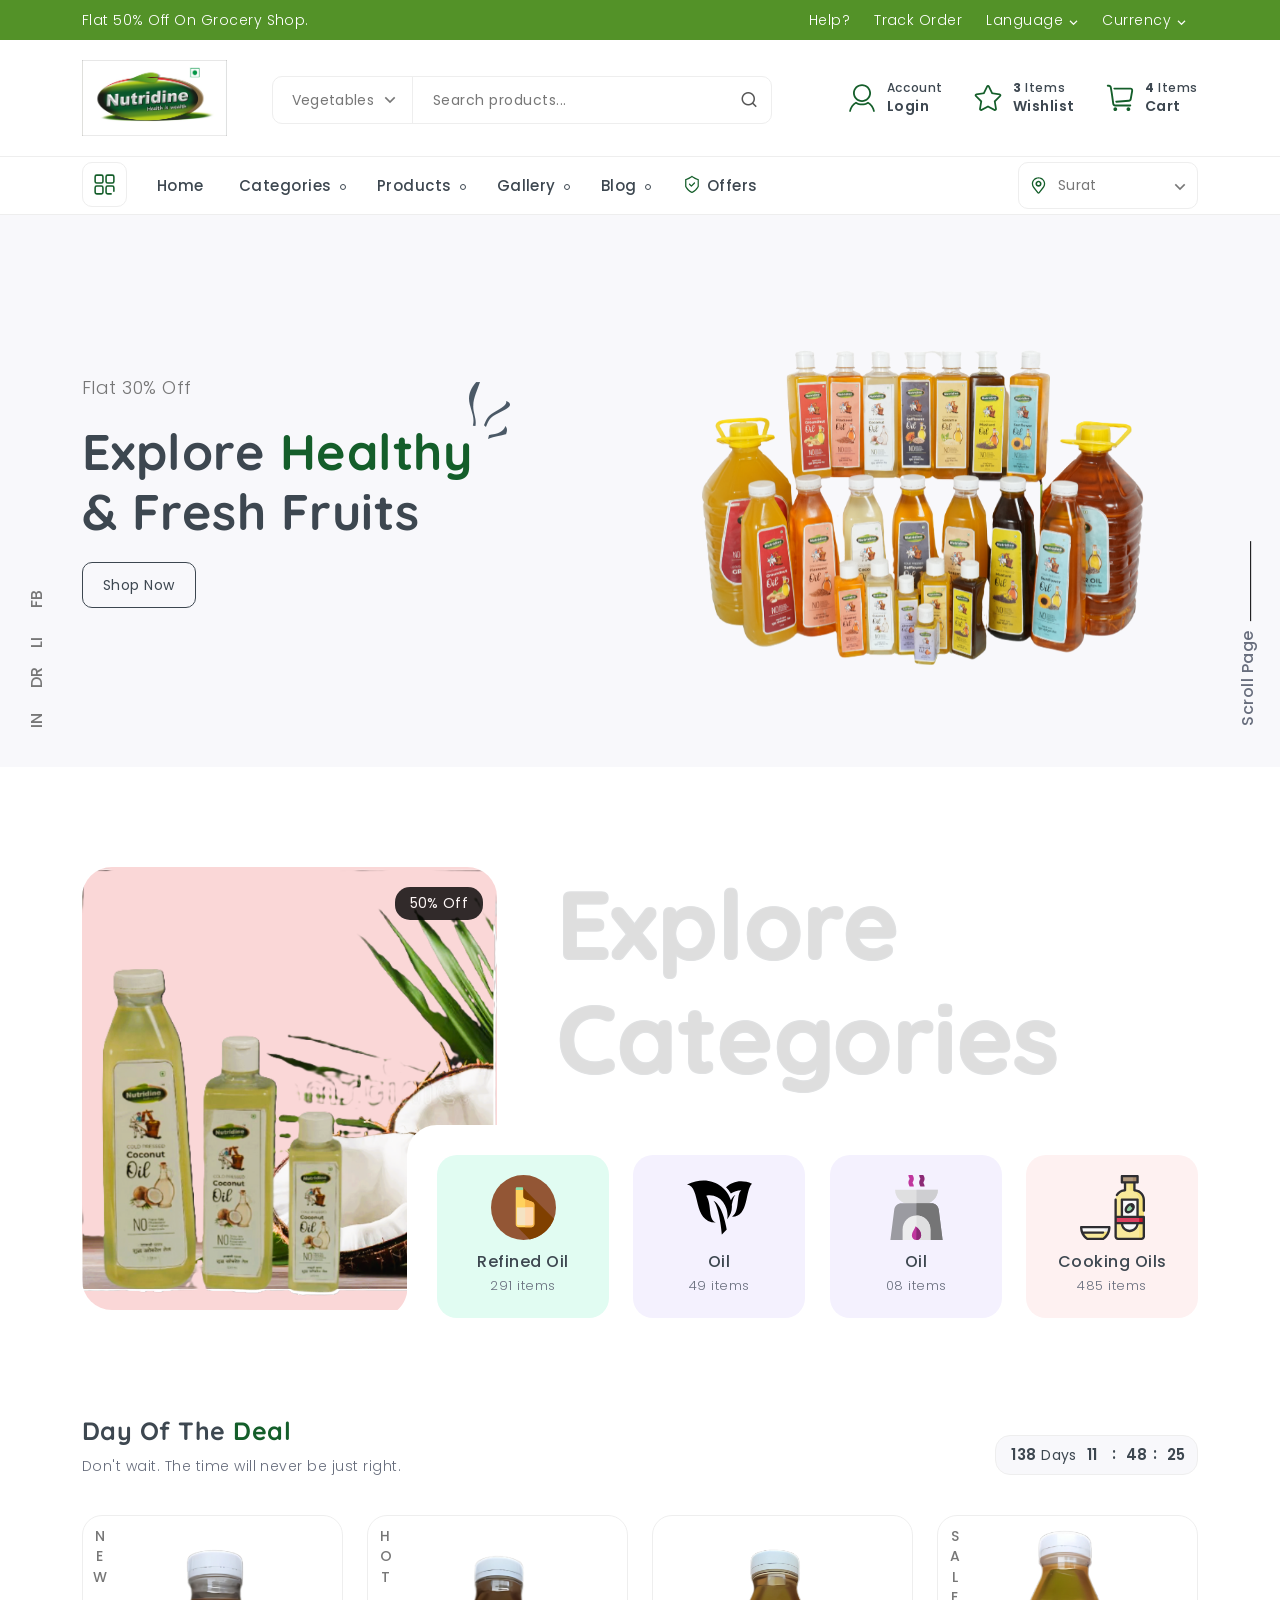
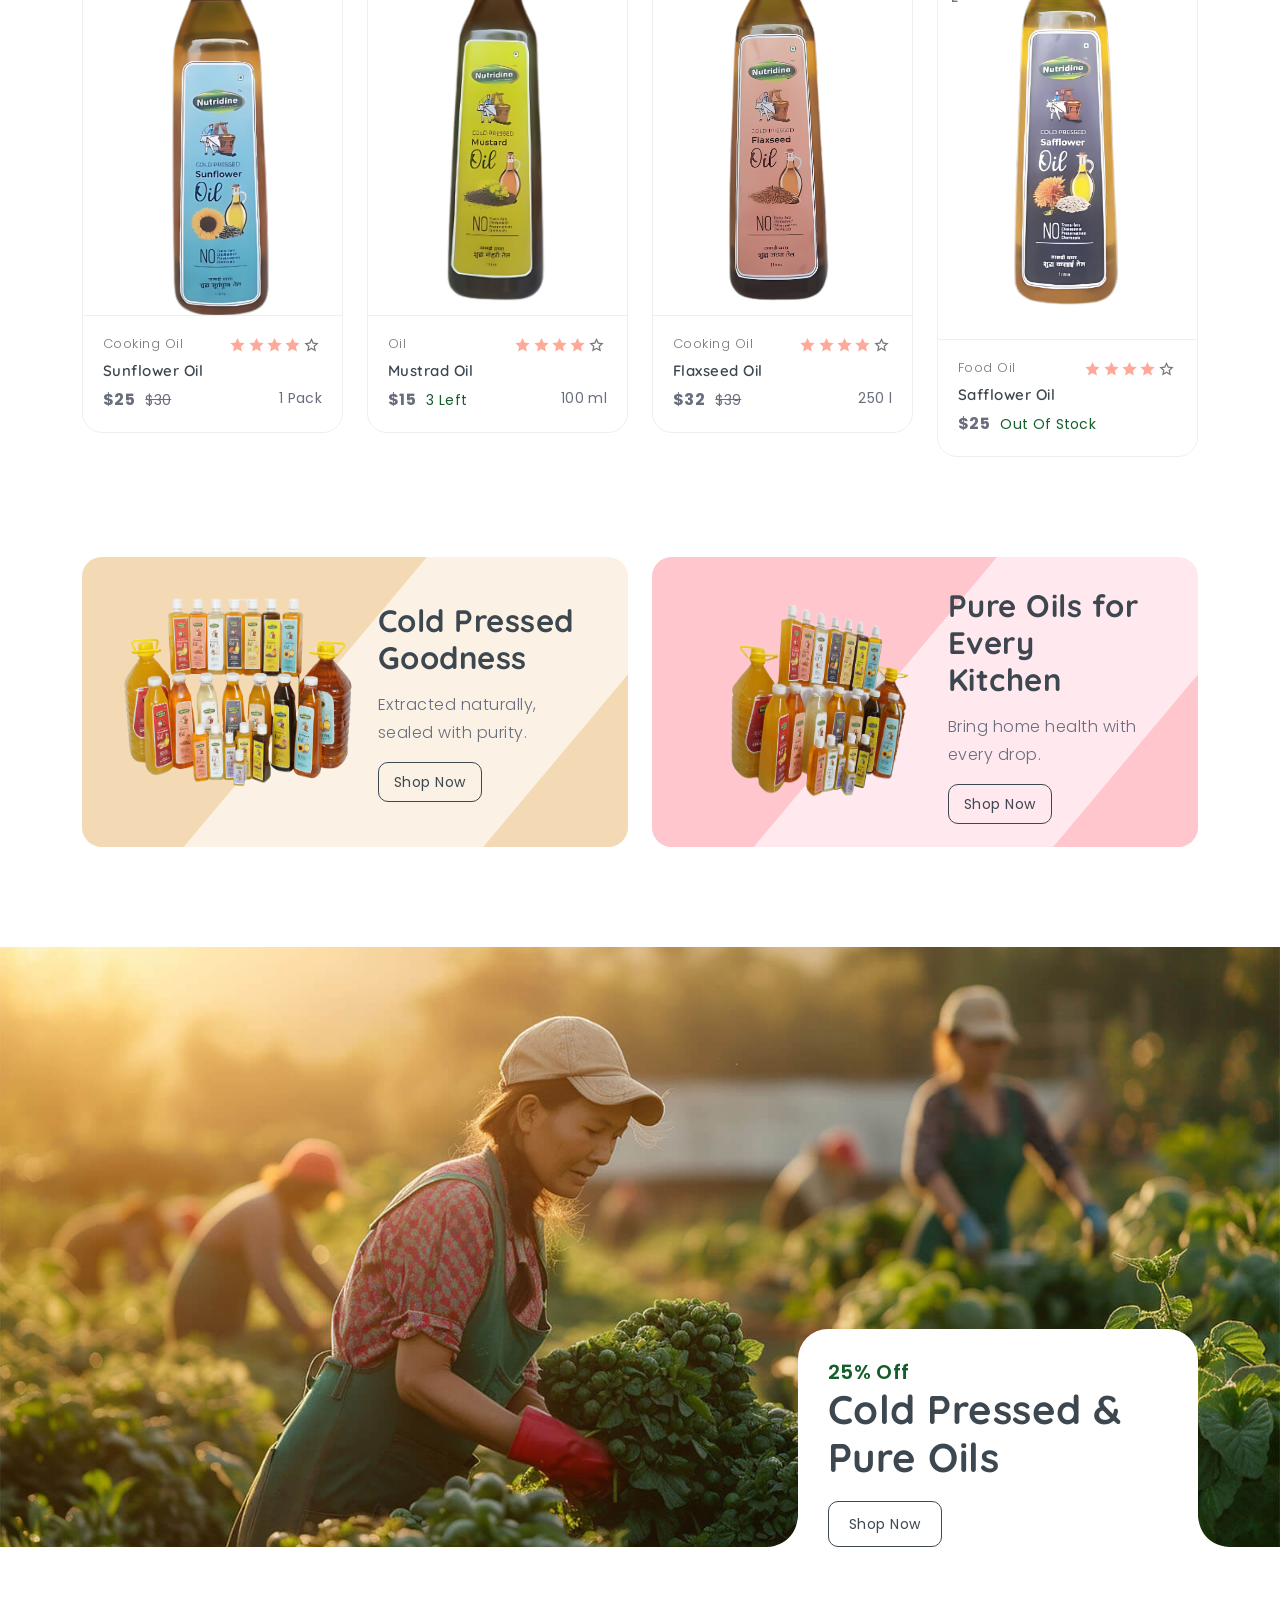
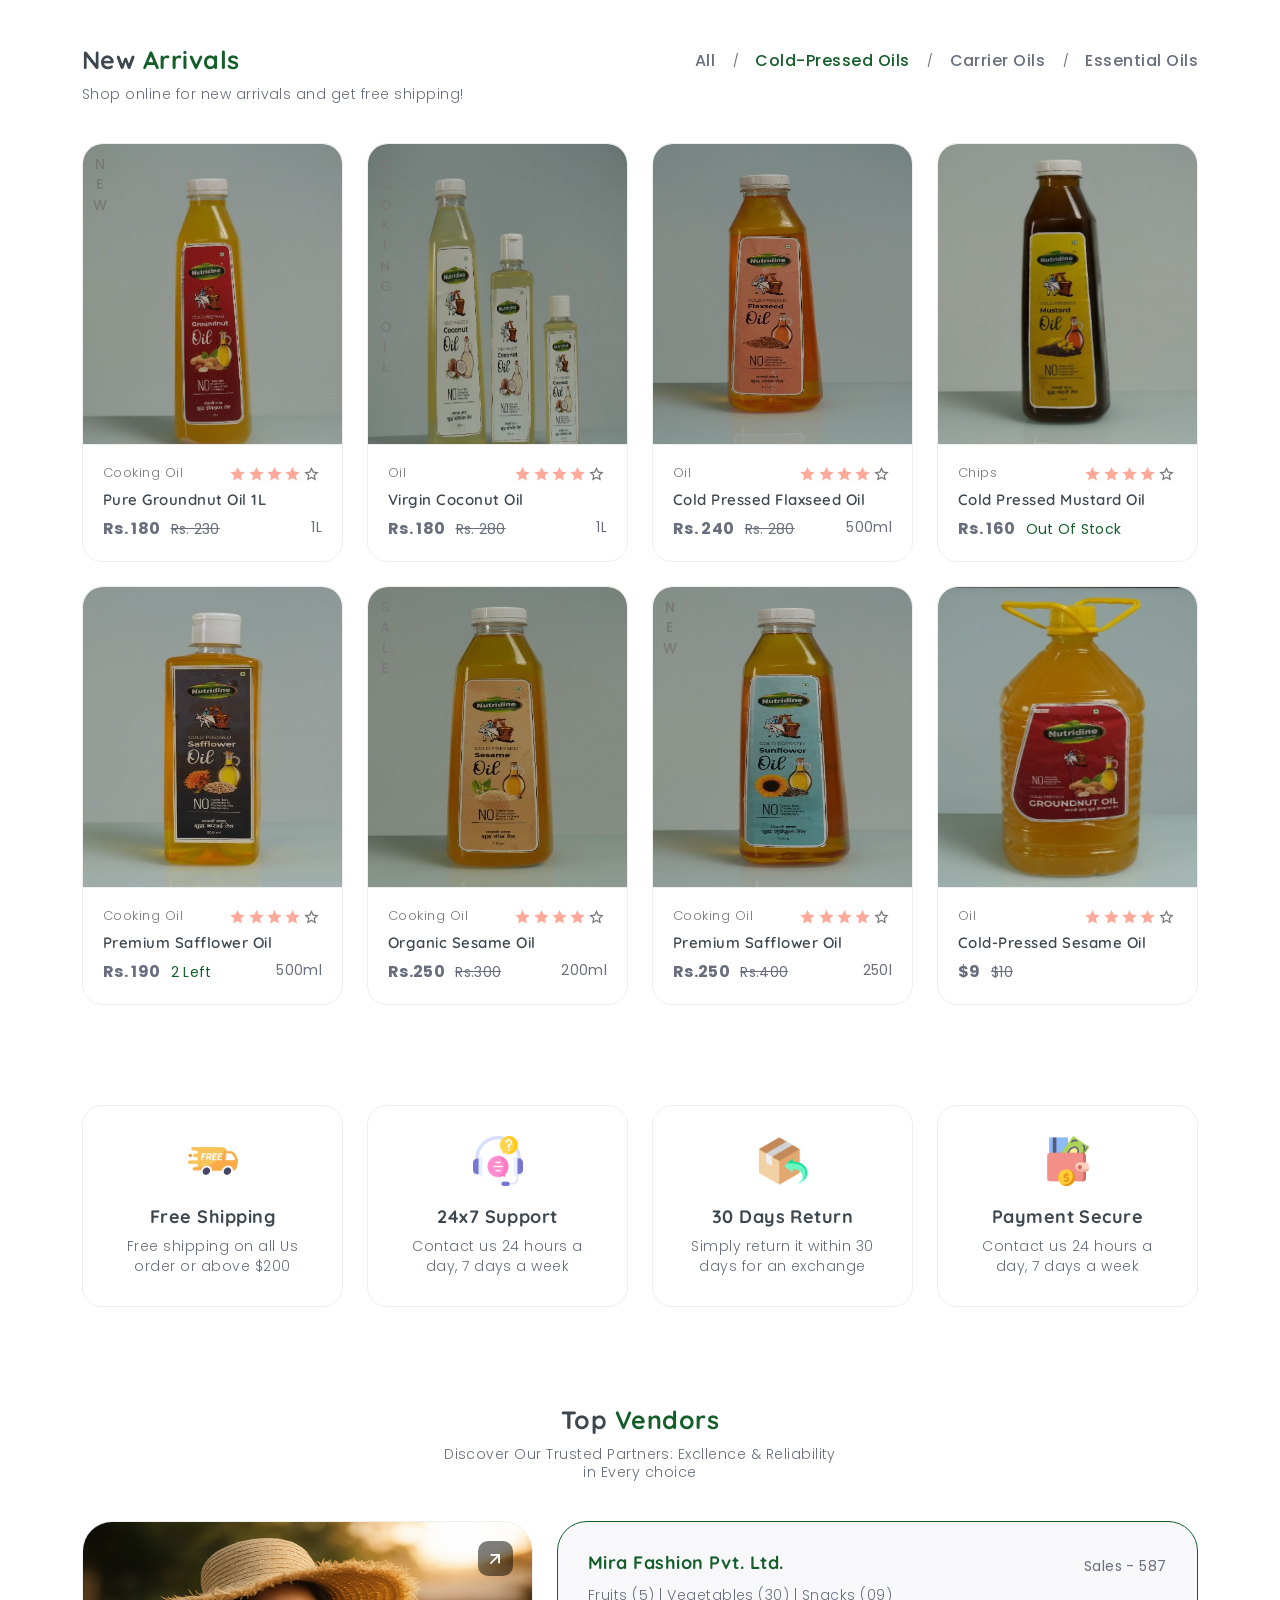
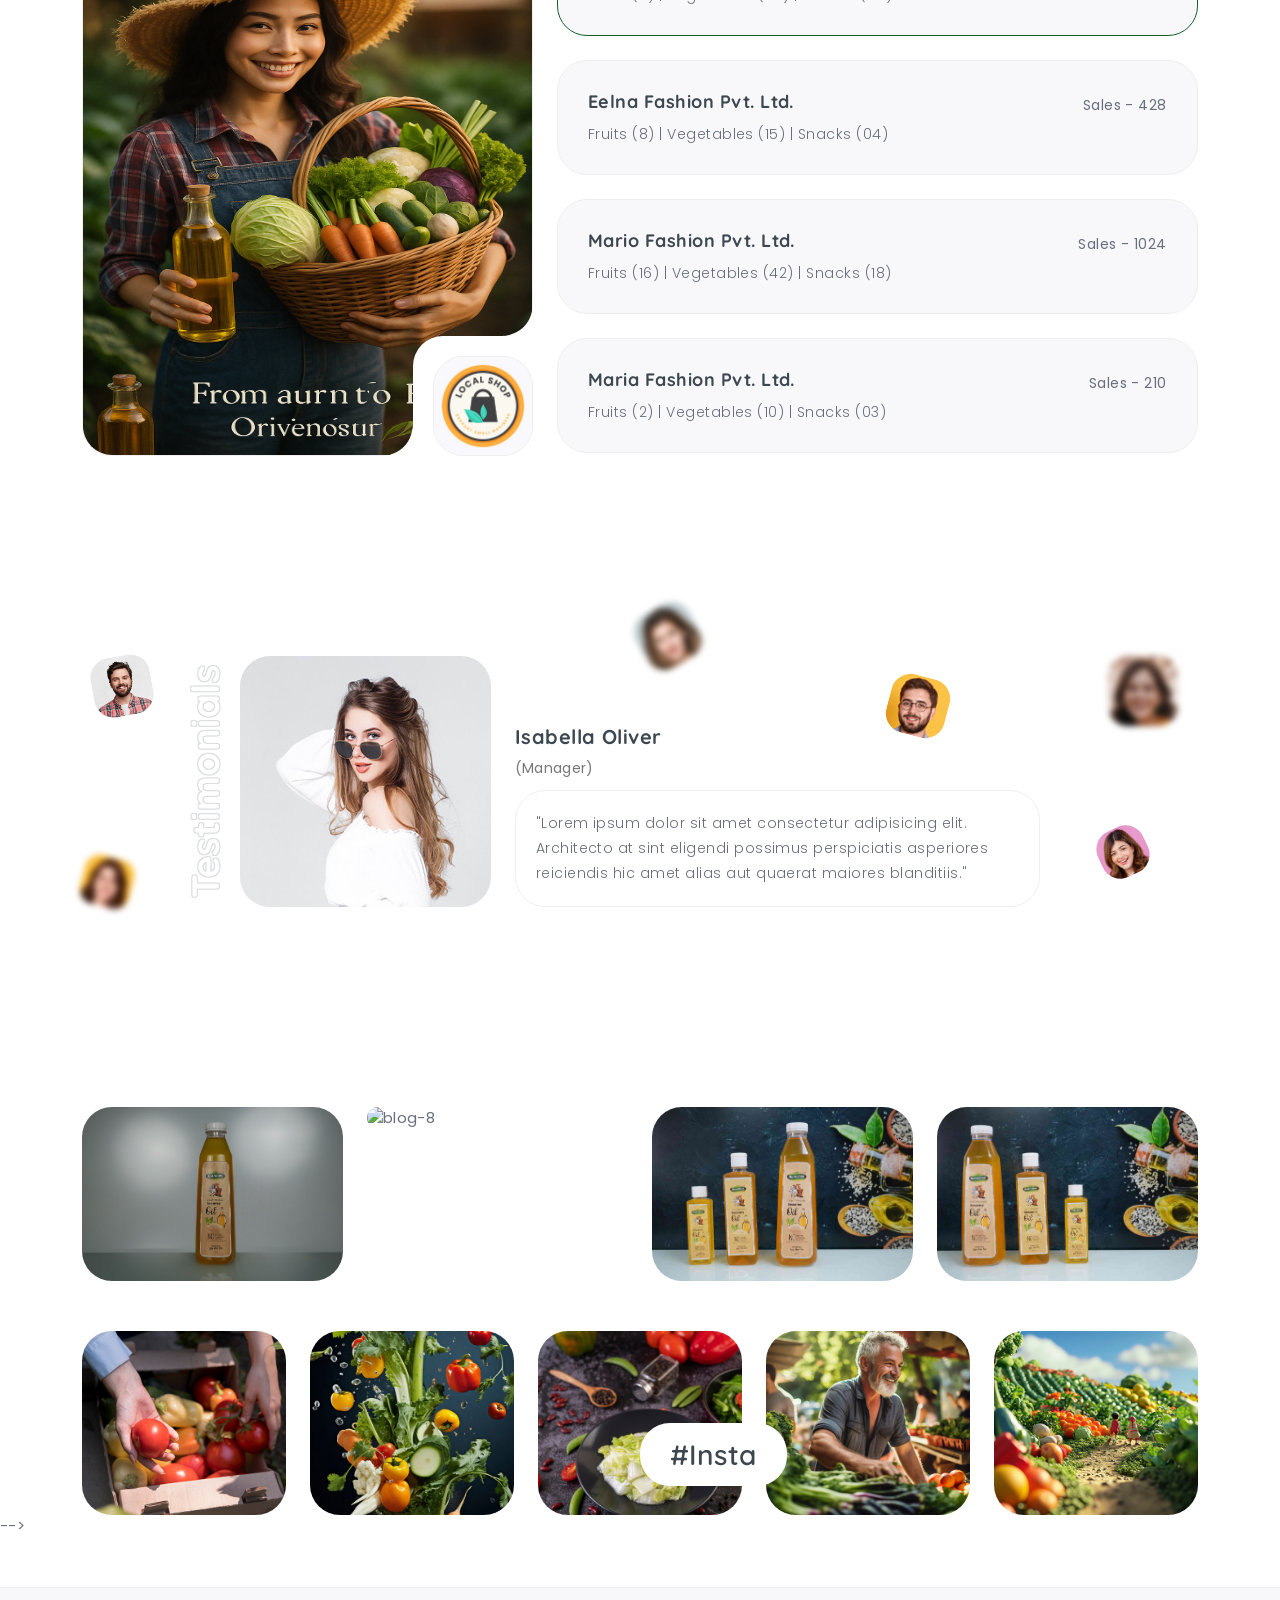
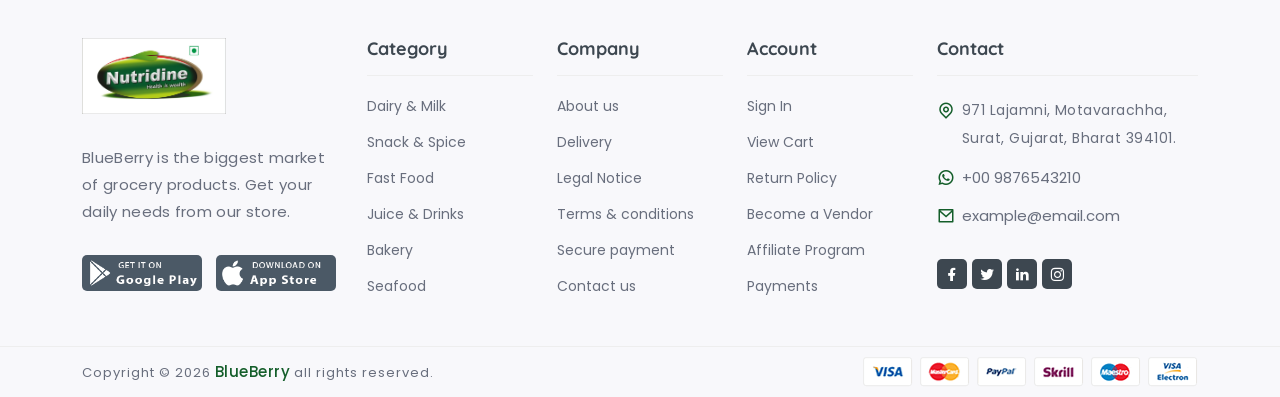
==== commit 03335250: "first commit" ====
--- a/index.html
+++ b/index.html
@@ -1659,7 +1659,7 @@
                         </li>
                         <li
                           class="bb-btn-group transition-all duration-[0.3s] ease-in-out w-[35px] h-[35px] mx-[2px] flex items-center justify-center text-[#fff] bg-[#fff] border-[1px] border-solid border-[#eee] rounded-[10px]">
-                          <a href="javascript:void(0)" title="Quick View"
+                          <a href="groundnut.html" title="Quick View"
                             class="bb-modal-toggle w-[35px] h-[35px] flex items-center justify-center">
                             <i
                               class="ri-eye-line transition-all duration-[0.3s] ease-in-out text-[18px] text-[#777] leading-[10px]"></i>
@@ -1738,7 +1738,7 @@
                         </li>
                         <li
                           class="bb-btn-group transition-all duration-[0.3s] ease-in-out w-[35px] h-[35px] mx-[2px] flex items-center justify-center text-[#fff] bg-[#fff] border-[1px] border-solid border-[#eee] rounded-[10px]">
-                          <a href="javascript:void(0)" title="Quick View"
+                          <a href="cocount.html" title="Quick View"
                             class="bb-modal-toggle w-[35px] h-[35px] flex items-center justify-center">
                             <i
                               class="ri-eye-line transition-all duration-[0.3s] ease-in-out text-[18px] text-[#777] leading-[10px]"></i>
@@ -1813,7 +1813,7 @@
                         </li>
                         <li
                           class="bb-btn-group transition-all duration-[0.3s] ease-in-out w-[35px] h-[35px] mx-[2px] flex items-center justify-center text-[#fff] bg-[#fff] border-[1px] border-solid border-[#eee] rounded-[10px]">
-                          <a href="javascript:void(0)" title="Quick View"
+                          <a href="flaxseed.html" title="Quick View"
                             class="bb-modal-toggle w-[35px] h-[35px] flex items-center justify-center">
                             <i
                               class="ri-eye-line transition-all duration-[0.3s] ease-in-out text-[18px] text-[#777] leading-[10px]"></i>
@@ -1888,7 +1888,7 @@
                         </li>
                         <li
                           class="bb-btn-group transition-all duration-[0.3s] ease-in-out w-[35px] h-[35px] mx-[2px] flex items-center justify-center text-[#fff] bg-[#fff] border-[1px] border-solid border-[#eee] rounded-[10px]">
-                          <a href="javascript:void(0)" title="Quick View"
+                          <a href="mustred.html" title="Quick View"
                             class="bb-modal-toggle w-[35px] h-[35px] flex items-center justify-center">
                             <i
                               class="ri-eye-line transition-all duration-[0.3s] ease-in-out text-[18px] text-[#777] leading-[10px]"></i>
@@ -1962,7 +1962,7 @@
                         </li>
                         <li
                           class="bb-btn-group transition-all duration-[0.3s] ease-in-out w-[35px] h-[35px] mx-[2px] flex items-center justify-center text-[#fff] bg-[#fff] border-[1px] border-solid border-[#eee] rounded-[10px]">
-                          <a href="javascript:void(0)" title="Quick View"
+                          <a href="safflower.html" title="Quick View"
                             class="bb-modal-toggle w-[35px] h-[35px] flex items-center justify-center">
                             <i
                               class="ri-eye-line transition-all duration-[0.3s] ease-in-out text-[18px] text-[#777] leading-[10px]"></i>
@@ -2041,7 +2041,7 @@
                         </li>
                         <li
                           class="bb-btn-group transition-all duration-[0.3s] ease-in-out w-[35px] h-[35px] mx-[2px] flex items-center justify-center text-[#fff] bg-[#fff] border-[1px] border-solid border-[#eee] rounded-[10px]">
-                          <a href="javascript:void(0)" title="Quick View"
+                          <a href="sesame.html" title="Quick View"
                             class="bb-modal-toggle w-[35px] h-[35px] flex items-center justify-center">
                             <i
                               class="ri-eye-line transition-all duration-[0.3s] ease-in-out text-[18px] text-[#777] leading-[10px]"></i>
@@ -2120,7 +2120,7 @@
                         </li>
                         <li
                           class="bb-btn-group transition-all duration-[0.3s] ease-in-out w-[35px] h-[35px] mx-[2px] flex items-center justify-center text-[#fff] bg-[#fff] border-[1px] border-solid border-[#eee] rounded-[10px]">
-                          <a href="javascript:void(0)" title="Quick View"
+                          <a href="safflower.html" title="Quick View"
                             class="bb-modal-toggle w-[35px] h-[35px] flex items-center justify-center">
                             <i
                               class="ri-eye-line transition-all duration-[0.3s] ease-in-out text-[18px] text-[#777] leading-[10px]"></i>
@@ -2254,1863 +2254,1873 @@
             <!-- 2nd Product tab start -->
             <div class="tab-product-pane" id="cold-pressed oil">
               <div class="flex flex-wrap w-full">
-                <div class="min-[1200px]:w-[25%] min-[768px]:w-[33.33%] w-[50%] max-[480px]:w-full px-[12px] mb-[24px]"
-                  data-aos="fade-up" data-aos-duration="1000" data-aos-delay="200">
-                  <div class="bb-pro-box bg-[#fff] border-[1px] border-solid border-[#eee] rounded-[20px]">
-                    <div class="bb-pro-img overflow-hidden relative border-b-[1px] border-solid border-[#eee] z-[4]">
-                      <span
-                        class="flags transition-all duration-[0.3s] ease-in-out absolute z-[5] top-[10px] left-[6px]">
-                        <span class="text-[14px] text-[#777] font-medium uppercase">New</span>
-                      </span>
-                      <a href="javascript:void(0)">
-                        <div class="inner-img relative block overflow-hidden pointer-events-none rounded-t-[20px] h-[300px]">
-                          <img class="main-img transition-all duration-[0.3s] ease-in-out w-full "
-                            src="assets/img/new-product/groundnut-oil1.jpeg" alt="product-1" />
-                          <img
-                            class="hover-img transition-all duration-[0.3s] ease-in-out absolute z-[2] top-[0] left-[0] opacity-[0] w-full"
-                            src="assets/img/new-product/groundnut-oil1.jpeg" alt="product-1" />
-                        </div>
-                      </a>
-                      <ul
-                        class="bb-pro-actions transition-all duration-[0.3s] ease-in-out my-[0] mx-[auto] absolute z-[9] left-[0] right-[0] bottom-[0] flex flex-row items-center justify-center opacity-[0]">
-                        <li
-                          class="bb-btn-group transition-all duration-[0.3s] ease-in-out w-[35px] h-[35px] mx-[2px] flex items-center justify-center text-[#fff] bg-[#fff] border-[1px] border-solid border-[#eee] rounded-[10px]">
-                          <a href="javascript:void(0)" title="Wishlist"
-                            class="w-[35px] h-[35px] flex items-center justify-center">
-                            <i
-                              class="ri-heart-line transition-all duration-[0.3s] ease-in-out text-[18px] text-[#777] leading-[10px]"></i>
-                          </a>
-                        </li>
-                        <li
-                          class="bb-btn-group transition-all duration-[0.3s] ease-in-out w-[35px] h-[35px] mx-[2px] flex items-center justify-center text-[#fff] bg-[#fff] border-[1px] border-solid border-[#eee] rounded-[10px]">
-                          <a href="javascript:void(0)" title="Quick View"
-                            class="bb-modal-toggle w-[35px] h-[35px] flex items-center justify-center">
-                            <i
-                              class="ri-eye-line transition-all duration-[0.3s] ease-in-out text-[18px] text-[#777] leading-[10px]"></i>
-                          </a>
-                        </li>
-                        <li
-                          class="bb-btn-group transition-all duration-[0.3s] ease-in-out w-[35px] h-[35px] mx-[2px] flex items-center justify-center text-[#fff] bg-[#fff] border-[1px] border-solid border-[#eee] rounded-[10px]">
-                          <a href="compare.html" title="Compare"
-                            class="w-[35px] h-[35px] flex items-center justify-center">
-                            <i
-                              class="ri-repeat-line transition-all duration-[0.3s] ease-in-out text-[18px] text-[#777] leading-[10px]"></i>
-                          </a>
-                        </li>
-                        <li
-                          class="bb-btn-group transition-all duration-[0.3s] ease-in-out w-[35px] h-[35px] mx-[2px] flex items-center justify-center text-[#fff] bg-[#fff] border-[1px] border-solid border-[#eee] rounded-[10px]">
-                          <a href="javascript:void(0)" title="Add To Cart"
-                            class="w-[35px] h-[35px] flex items-center justify-center">
-                            <i
-                              class="ri-shopping-bag-4-line transition-all duration-[0.3s] ease-in-out text-[18px] text-[#777] leading-[10px]"></i>
-                          </a>
-                        </li>
-                      </ul>
-                    </div>
-                    <div class="bb-pro-contact p-[20px]">
-                      <div class="bb-pro-subtitle mb-[8px] flex flex-wrap justify-between">
-                        <a href="shop-left-sidebar-col-3.html"
-                          class="transition-all duration-[0.3s] ease-in-out font-Poppins text-[13px] leading-[16px] text-[#777] font-light tracking-[0.03rem]">Cooking Oil</a>
-                        <span class="bb-pro-rating">
-                          <i class="ri-star-fill float-left text-[15px] mr-[3px] leading-[18px] text-[#fea99a]"></i>
-                          <i class="ri-star-fill float-left text-[15px] mr-[3px] leading-[18px] text-[#fea99a]"></i>
-                          <i class="ri-star-fill float-left text-[15px] mr-[3px] leading-[18px] text-[#fea99a]"></i>
-                          <i class="ri-star-fill float-left text-[15px] mr-[3px] leading-[18px] text-[#fea99a]"></i>
-                          <i class="ri-star-line float-left text-[15px] mr-[3px] leading-[18px] text-[#777]"></i>
-                        </span>
-                      </div>
-                      <h4 class="bb-pro-title mb-[8px] text-[16px] leading-[18px]">
-                        <a href="product-left-sidebar.html"
-                          class="transition-all duration-[0.3s] ease-in-out font-quicksand w-full block whitespace-nowrap overflow-hidden text-ellipsis text-[15px] leading-[18px] text-[#3d4750] font-semibold tracking-[0.03rem]">Pure Groundnut Oil 1L</a>
-                      </h4>
-                      <div class="bb-price flex flex-wrap justify-between">
-                        <div class="inner-price mx-[-3px]">
-                          <span class="new-price px-[3px] text-[16px] text-[#686e7d] font-bold">Rs. 180</span>
-                          <span class="old-price px-[3px] text-[14px] text-[#686e7d] line-through">Rs. 230</span>
-                        </div>
-                        <span class="last-items text-[14px] text-[#686e7d]">1L</span>
-                      </div>
-                    </div>
-                  </div>
-                </div>
-                <div class="min-[1200px]:w-[25%] min-[768px]:w-[33.33%] w-[50%] max-[480px]:w-full px-[12px] mb-[24px]"
-                  data-aos="fade-up" data-aos-duration="1000" data-aos-delay="400">
-                  <div class="bb-pro-box bg-[#fff] border-[1px] border-solid border-[#eee] rounded-[20px]">
-                    <div class="bb-pro-img overflow-hidden relative border-b-[1px] border-solid border-[#eee] z-[4]">
-                      <span
-                        class="flags transition-all duration-[0.3s] ease-in-out absolute z-[5] top-[10px] left-[6px]">
-                        <span class="text-[14px] text-[#777] font-medium uppercase">Cooking Oil</span>
-                      </span>
-                      <a href="javascript:void(0)">
-                        <div class="inner-img relative block overflow-hidden pointer-events-none rounded-t-[20px] h-[300px]">
-                          <img class="main-img transition-all duration-[0.3s] ease-in-out w-full h-[320px]"
-                            src="assets/img/new-product/cocunt-oil1.jpeg" alt="product-2" />
-                          <img
-                            class="hover-img transition-all duration-[0.3s] ease-in-out absolute z-[2] top-[0] left-[0] opacity-[0] w-full h-[320px]"
-                            src="assets/img/new-product/cocunt-oil1.jpeg" alt="product-2" />
-                        </div>
-                      </a>
-                      <ul
-                        class="bb-pro-actions transition-all duration-[0.3s] ease-in-out my-[0] mx-[auto] absolute z-[9] left-[0] right-[0] bottom-[0] flex flex-row items-center justify-center opacity-[0]">
-                        <li
-                          class="bb-btn-group transition-all duration-[0.3s] ease-in-out w-[35px] h-[35px] mx-[2px] flex items-center justify-center text-[#fff] bg-[#fff] border-[1px] border-solid border-[#eee] rounded-[10px]">
-                          <a href="javascript:void(0)" title="Wishlist"
-                            class="w-[35px] h-[35px] flex items-center justify-center">
-                            <i
-                              class="ri-heart-line transition-all duration-[0.3s] ease-in-out text-[18px] text-[#777] leading-[10px]"></i>
-                          </a>
-                        </li>
-                        <li
-                          class="bb-btn-group transition-all duration-[0.3s] ease-in-out w-[35px] h-[35px] mx-[2px] flex items-center justify-center text-[#fff] bg-[#fff] border-[1px] border-solid border-[#eee] rounded-[10px]">
-                          <a href="javascript:void(0)" title="Quick View"
-                            class="bb-modal-toggle w-[35px] h-[35px] flex items-center justify-center">
-                            <i
-                              class="ri-eye-line transition-all duration-[0.3s] ease-in-out text-[18px] text-[#777] leading-[10px]"></i>
-                          </a>
-                        </li>
-                        <li
-                          class="bb-btn-group transition-all duration-[0.3s] ease-in-out w-[35px] h-[35px] mx-[2px] flex items-center justify-center text-[#fff] bg-[#fff] border-[1px] border-solid border-[#eee] rounded-[10px]">
-                          <a href="compare.html" title="Compare"
-                            class="w-[35px] h-[35px] flex items-center justify-center">
-                            <i
-                              class="ri-repeat-line transition-all duration-[0.3s] ease-in-out text-[18px] text-[#777] leading-[10px]"></i>
-                          </a>
-                        </li>
-                        <li
-                          class="bb-btn-group transition-all duration-[0.3s] ease-in-out w-[35px] h-[35px] mx-[2px] flex items-center justify-center text-[#fff] bg-[#fff] border-[1px] border-solid border-[#eee] rounded-[10px]">
-                          <a href="javascript:void(0)" title="Add To Cart"
-                            class="w-[35px] h-[35px] flex items-center justify-center">
-                            <i
-                              class="ri-shopping-bag-4-line transition-all duration-[0.3s] ease-in-out text-[18px] text-[#777] leading-[10px]"></i>
-                          </a>
-                        </li>
-                      </ul>
-                    </div>
-                    <div class="bb-pro-contact p-[20px]">
-                      <div class="bb-pro-subtitle mb-[8px] flex flex-wrap justify-between">
-                        <a href="shop-left-sidebar-col-3.html"
-                          class="transition-all duration-[0.3s] ease-in-out font-Poppins text-[13px] leading-[16px] text-[#777] font-light tracking-[0.03rem]">Oil</a>
-                        <span class="bb-pro-rating">
-                          <i class="ri-star-fill float-left text-[15px] mr-[3px] leading-[18px] text-[#fea99a]"></i>
-                          <i class="ri-star-fill float-left text-[15px] mr-[3px] leading-[18px] text-[#fea99a]"></i>
-                          <i class="ri-star-fill float-left text-[15px] mr-[3px] leading-[18px] text-[#fea99a]"></i>
-                          <i class="ri-star-fill float-left text-[15px] mr-[3px] leading-[18px] text-[#fea99a]"></i>
-                          <i class="ri-star-line float-left text-[15px] mr-[3px] leading-[18px] text-[#777]"></i>
-                        </span>
-                      </div>
-                      <h4 class="bb-pro-title mb-[8px] text-[16px] leading-[18px]">
-                        <a href="product-left-sidebar.html"
-                          class="transition-all duration-[0.3s] ease-in-out font-quicksand w-full block whitespace-nowrap overflow-hidden text-ellipsis text-[15px] leading-[18px] text-[#3d4750] font-semibold tracking-[0.03rem]">Virgin Coconut Oil</a>
-                      </h4>
-                      <div class="bb-price flex flex-wrap justify-between">
-                        <div class="inner-price mx-[-3px]">
-                          <span class="new-price px-[3px] text-[16px] text-[#686e7d] font-bold">Rs. 180</span>
-                          <span class="old-price px-[3px] text-[14px] text-[#686e7d] line-through">Rs. 280</span>
-                        </div>
-                        <span class="last-items text-[14px] text-[#686e7d]">1L</span>
-                      </div>
-                    </div>
-                  </div>
-                </div>
-                <div class="min-[1200px]:w-[25%] min-[768px]:w-[33.33%] w-[50%] max-[480px]:w-full px-[12px] mb-[24px]"
-                  data-aos="fade-up" data-aos-duration="1000" data-aos-delay="600">
-                  <div class="bb-pro-box bg-[#fff] border-[1px] border-solid border-[#eee] rounded-[20px]">
-                    <div class="bb-pro-img overflow-hidden relative border-b-[1px] border-solid border-[#eee] z-[4]">
-                      <a href="javascript:void(0)">
-                        <div class="inner-img relative block overflow-hidden pointer-events-none rounded-t-[20px] ">
-                          <img class="main-img transition-all duration-[0.3s] ease-in-out w-full h-[300px]"
-                            src="assets/img/new-product/fleaxseed4.jpeg" alt="product-3" />
-                          <img
-                            class="hover-img transition-all duration-[0.3s] ease-in-out absolute z-[2] top-[0] left-[0] opacity-[0] w-full h-[300px] "
-                            src="assets/img/new-product/fleaxseed4.jpeg" alt="product-3" />
-                        </div>
-                      </a>
-                      <ul
-                        class="bb-pro-actions transition-all duration-[0.3s] ease-in-out my-[0] mx-[auto] absolute z-[9] left-[0] right-[0] bottom-[0] flex flex-row items-center justify-center opacity-[0]">
-                        <li
-                          class="bb-btn-group transition-all duration-[0.3s] ease-in-out w-[35px] h-[35px] mx-[2px] flex items-center justify-center text-[#fff] bg-[#fff] border-[1px] border-solid border-[#eee] rounded-[10px]">
-                          <a href="javascript:void(0)" title="Wishlist"
-                            class="w-[35px] h-[35px] flex items-center justify-center">
-                            <i
-                              class="ri-heart-line transition-all duration-[0.3s] ease-in-out text-[18px] text-[#777] leading-[10px]"></i>
-                          </a>
-                        </li>
-                        <li
-                          class="bb-btn-group transition-all duration-[0.3s] ease-in-out w-[35px] h-[35px] mx-[2px] flex items-center justify-center text-[#fff] bg-[#fff] border-[1px] border-solid border-[#eee] rounded-[10px]">
-                          <a href="javascript:void(0)" title="Quick View"
-                            class="bb-modal-toggle w-[35px] h-[35px] flex items-center justify-center">
-                            <i
-                              class="ri-eye-line transition-all duration-[0.3s] ease-in-out text-[18px] text-[#777] leading-[10px]"></i>
-                          </a>
-                        </li>
-                        <li
-                          class="bb-btn-group transition-all duration-[0.3s] ease-in-out w-[35px] h-[35px] mx-[2px] flex items-center justify-center text-[#fff] bg-[#fff] border-[1px] border-solid border-[#eee] rounded-[10px]">
-                          <a href="compare.html" title="Compare"
-                            class="w-[35px] h-[35px] flex items-center justify-center">
-                            <i
-                              class="ri-repeat-line transition-all duration-[0.3s] ease-in-out text-[18px] text-[#777] leading-[10px]"></i>
-                          </a>
-                        </li>
-                        <li
-                          class="bb-btn-group transition-all duration-[0.3s] ease-in-out w-[35px] h-[35px] mx-[2px] flex items-center justify-center text-[#fff] bg-[#fff] border-[1px] border-solid border-[#eee] rounded-[10px]">
-                          <a href="javascript:void(0)" title="Add To Cart"
-                            class="w-[35px] h-[35px] flex items-center justify-center">
-                            <i
-                              class="ri-shopping-bag-4-line transition-all duration-[0.3s] ease-in-out text-[18px] text-[#777] leading-[10px]"></i>
-                          </a>
-                        </li>
-                      </ul>
-                    </div>
-                    <div class="bb-pro-contact p-[20px]">
-                      <div class="bb-pro-subtitle mb-[8px] flex flex-wrap justify-between">
-                        <a href="shop-left-sidebar-col-3.html"
-                          class="transition-all duration-[0.3s] ease-in-out font-Poppins text-[13px] leading-[16px] text-[#777] font-light tracking-[0.03rem]">Oil</a>
-                        <span class="bb-pro-rating">
-                          <i class="ri-star-fill float-left text-[15px] mr-[3px] leading-[18px] text-[#fea99a]"></i>
-                          <i class="ri-star-fill float-left text-[15px] mr-[3px] leading-[18px] text-[#fea99a]"></i>
-                          <i class="ri-star-fill float-left text-[15px] mr-[3px] leading-[18px] text-[#fea99a]"></i>
-                          <i class="ri-star-fill float-left text-[15px] mr-[3px] leading-[18px] text-[#fea99a]"></i>
-                          <i class="ri-star-line float-left text-[15px] mr-[3px] leading-[18px] text-[#777]"></i>
-                        </span>
-                      </div>
-                      <h4 class="bb-pro-title mb-[8px] text-[16px] leading-[18px]">
-                        <a href="product-left-sidebar.html"
-                          class="transition-all duration-[0.3s] ease-in-out font-quicksand w-full block whitespace-nowrap overflow-hidden text-ellipsis text-[15px] leading-[18px] text-[#3d4750] font-semibold tracking-[0.03rem]">Cold Pressed Flaxseed Oil</a>
-                      </h4>
-                      <div class="bb-price flex flex-wrap justify-between">
-                        <div class="inner-price mx-[-3px]">
-                          <span class="new-price px-[3px] text-[16px] text-[#686e7d] font-bold">Rs. 240</span>
-                          <span class="old-price px-[3px] text-[14px] text-[#686e7d] line-through">Rs. 280</span>
-                        </div>
-                        <span class="last-items text-[14px] text-[#686e7d]">500ml</span>
-                      </div>
-                    </div>
-                  </div>
-                </div>
-                <div class="min-[1200px]:w-[25%] min-[768px]:w-[33.33%] w-[50%] max-[480px]:w-full px-[12px] mb-[24px]"
-                  data-aos="fade-up" data-aos-duration="1000" data-aos-delay="800">
-                  <div class="bb-pro-box bg-[#fff] border-[1px] border-solid border-[#eee] rounded-[20px]">
-                    <div class="bb-pro-img overflow-hidden relative border-b-[1px] border-solid border-[#eee] z-[4]">
-                      <a href="javascript:void(0)">
-                        <div class="inner-img relative block overflow-hidden pointer-events-none rounded-t-[20px] h-[300px]">
-                          <img class="main-img transition-all duration-[0.3s] ease-in-out w-full h-[300px]"
-                            src="assets/img/new-product/mustured-oil1.jpeg" alt="product-4" />
-                          <img
-                            class="hover-img transition-all duration-[0.3s] ease-in-out absolute z-[2] top-[0] left-[0] opacity-[0] w-full h-[300px]"
-                            src="assets/img/new-product/mustured-oil1.jpeg" alt="product-4" />
-                        </div>
-                      </a>
-                      <ul
-                        class="bb-pro-actions transition-all duration-[0.3s] ease-in-out my-[0] mx-[auto] absolute z-[9] left-[0] right-[0] bottom-[0] flex flex-row items-center justify-center opacity-[0]">
-                        <li
-                          class="bb-btn-group transition-all duration-[0.3s] ease-in-out w-[35px] h-[35px] mx-[2px] flex items-center justify-center text-[#fff] bg-[#fff] border-[1px] border-solid border-[#eee] rounded-[10px]">
-                          <a href="javascript:void(0)" title="Wishlist"
-                            class="w-[35px] h-[35px] flex items-center justify-center">
-                            <i
-                              class="ri-heart-line transition-all duration-[0.3s] ease-in-out text-[18px] text-[#777] leading-[10px]"></i>
-                          </a>
-                        </li>
-                        <li
-                          class="bb-btn-group transition-all duration-[0.3s] ease-in-out w-[35px] h-[35px] mx-[2px] flex items-center justify-center text-[#fff] bg-[#fff] border-[1px] border-solid border-[#eee] rounded-[10px]">
-                          <a href="javascript:void(0)" title="Quick View"
-                            class="bb-modal-toggle w-[35px] h-[35px] flex items-center justify-center">
-                            <i
-                              class="ri-eye-line transition-all duration-[0.3s] ease-in-out text-[18px] text-[#777] leading-[10px]"></i>
-                          </a>
-                        </li>
-                        <li
-                          class="bb-btn-group transition-all duration-[0.3s] ease-in-out w-[35px] h-[35px] mx-[2px] flex items-center justify-center text-[#fff] bg-[#fff] border-[1px] border-solid border-[#eee] rounded-[10px]">
-                          <a href="compare.html" title="Compare"
-                            class="w-[35px] h-[35px] flex items-center justify-center">
-                            <i
-                              class="ri-repeat-line transition-all duration-[0.3s] ease-in-out text-[18px] text-[#777] leading-[10px]"></i>
-                          </a>
-                        </li>
-                        <li
-                          class="bb-btn-group transition-all duration-[0.3s] ease-in-out w-[35px] h-[35px] mx-[2px] flex items-center justify-center text-[#fff] bg-[#fff] border-[1px] border-solid border-[#eee] rounded-[10px]">
-                          <a href="javascript:void(0)" title="Add To Cart"
-                            class="w-[35px] h-[35px] flex items-center justify-center">
-                            <i
-                              class="ri-shopping-bag-4-line transition-all duration-[0.3s] ease-in-out text-[18px] text-[#777] leading-[10px]"></i>
-                          </a>
-                        </li>
-                      </ul>
-                    </div>
-                    <div class="bb-pro-contact p-[20px]">
-                      <div class="bb-pro-subtitle mb-[8px] flex flex-wrap justify-between">
-                        <a href="shop-left-sidebar-col-3.html"
-                          class="transition-all duration-[0.3s] ease-in-out font-Poppins text-[13px] leading-[16px] text-[#777] font-light tracking-[0.03rem]">Chips</a>
-                        <span class="bb-pro-rating">
-                          <i class="ri-star-fill float-left text-[15px] mr-[3px] leading-[18px] text-[#fea99a]"></i>
-                          <i class="ri-star-fill float-left text-[15px] mr-[3px] leading-[18px] text-[#fea99a]"></i>
-                          <i class="ri-star-fill float-left text-[15px] mr-[3px] leading-[18px] text-[#fea99a]"></i>
-                          <i class="ri-star-fill float-left text-[15px] mr-[3px] leading-[18px] text-[#fea99a]"></i>
-                          <i class="ri-star-line float-left text-[15px] mr-[3px] leading-[18px] text-[#777]"></i>
-                        </span>
-                      </div>
-                      <h4 class="bb-pro-title mb-[8px] text-[16px] leading-[18px]">
-                        <a href="product-left-sidebar.html"
-                          class="transition-all duration-[0.3s] ease-in-out font-quicksand w-full block whitespace-nowrap overflow-hidden text-ellipsis text-[15px] leading-[18px] text-[#3d4750] font-semibold tracking-[0.03rem]">Cold Pressed Mustard Oil</a>
-                      </h4>
-                      <div class="bb-price flex flex-wrap justify-between">
-                        <div class="inner-price mx-[-3px]">
-                          <span class="new-price px-[3px] text-[16px] text-[#686e7d] font-bold">Rs. 160</span>
-                          <span class="item-left px-[3px] text-[14px] text-[#145e2a]">Out Of Stock</span>
-                        </div>
-                      </div>
-                    </div>
-                  </div>
-                </div>
-                <div class="min-[1200px]:w-[25%] min-[768px]:w-[33.33%] w-[50%] max-[480px]:w-full px-[12px] mb-[24px]"
-                  data-aos="fade-up" data-aos-duration="1000" data-aos-delay="200">
-                  <div class="bb-pro-box bg-[#fff] border-[1px] border-solid border-[#eee] rounded-[20px]">
-                    <div class="bb-pro-img overflow-hidden relative border-b-[1px] border-solid border-[#eee] z-[4]">
-                      <a href="javascript:void(0)">
-                        <div class="inner-img relative block overflow-hidden pointer-events-none rounded-t-[20px] ">
-                          <img class="main-img transition-all duration-[0.3s] ease-in-out w-full h-[300px]"
-                            src="assets/img/new-product/safflower1.jpeg" alt="product-5" />
-                          <img
-                            class="hover-img transition-all duration-[0.3s] ease-in-out absolute z-[2] top-[0] left-[0] opacity-[0] w-full h-[300px]"
-                            src="assets/img/new-product/safflower1.jpeg" alt="product-5" />
-                        </div>
-                      </a>
-                      <ul
-                        class="bb-pro-actions transition-all duration-[0.3s] ease-in-out my-[0] mx-[auto] absolute z-[9] left-[0] right-[0] bottom-[0] flex flex-row items-center justify-center opacity-[0]">
-                        <li
-                          class="bb-btn-group transition-all duration-[0.3s] ease-in-out w-[35px] h-[35px] mx-[2px] flex items-center justify-center text-[#fff] bg-[#fff] border-[1px] border-solid border-[#eee] rounded-[10px]">
-                          <a href="javascript:void(0)" title="Wishlist"
-                            class="w-[35px] h-[35px] flex items-center justify-center">
-                            <i
-                              class="ri-heart-line transition-all duration-[0.3s] ease-in-out text-[18px] text-[#777] leading-[10px]"></i>
-                          </a>
-                        </li>
-                        <li
-                          class="bb-btn-group transition-all duration-[0.3s] ease-in-out w-[35px] h-[35px] mx-[2px] flex items-center justify-center text-[#fff] bg-[#fff] border-[1px] border-solid border-[#eee] rounded-[10px]">
-                          <a href="javascript:void(0)" title="Quick View"
-                            class="bb-modal-toggle w-[35px] h-[35px] flex items-center justify-center">
-                            <i
-                              class="ri-eye-line transition-all duration-[0.3s] ease-in-out text-[18px] text-[#777] leading-[10px]"></i>
-                          </a>
-                        </li>
-                        <li
-                          class="bb-btn-group transition-all duration-[0.3s] ease-in-out w-[35px] h-[35px] mx-[2px] flex items-center justify-center text-[#fff] bg-[#fff] border-[1px] border-solid border-[#eee] rounded-[10px]">
-                          <a href="compare.html" title="Compare"
-                            class="w-[35px] h-[35px] flex items-center justify-center">
-                            <i
-                              class="ri-repeat-line transition-all duration-[0.3s] ease-in-out text-[18px] text-[#777] leading-[10px]"></i>
-                          </a>
-                        </li>
-                        <li
-                          class="bb-btn-group transition-all duration-[0.3s] ease-in-out w-[35px] h-[35px] mx-[2px] flex items-center justify-center text-[#fff] bg-[#fff] border-[1px] border-solid border-[#eee] rounded-[10px]">
-                          <a href="javascript:void(0)" title="Add To Cart"
-                            class="w-[35px] h-[35px] flex items-center justify-center">
-                            <i
-                              class="ri-shopping-bag-4-line transition-all duration-[0.3s] ease-in-out text-[18px] text-[#777] leading-[10px]"></i>
-                          </a>
-                        </li>
-                      </ul>
-                    </div>
-                    <div class="bb-pro-contact p-[20px]">
-                      <div class="bb-pro-subtitle mb-[8px] flex flex-wrap justify-between">
-                        <a href="shop-left-sidebar-col-3.html"
-                          class="transition-all duration-[0.3s] ease-in-out font-Poppins text-[13px] leading-[16px] text-[#777] font-light tracking-[0.03rem]">Cooking Oil</a>
-                        <span class="bb-pro-rating">
-                          <i class="ri-star-fill float-left text-[15px] mr-[3px] leading-[18px] text-[#fea99a]"></i>
-                          <i class="ri-star-fill float-left text-[15px] mr-[3px] leading-[18px] text-[#fea99a]"></i>
-                          <i class="ri-star-fill float-left text-[15px] mr-[3px] leading-[18px] text-[#fea99a]"></i>
-                          <i class="ri-star-fill float-left text-[15px] mr-[3px] leading-[18px] text-[#fea99a]"></i>
-                          <i class="ri-star-line float-left text-[15px] mr-[3px] leading-[18px] text-[#777]"></i>
-                        </span>
-                      </div>
-                      <h4 class="bb-pro-title mb-[8px] text-[16px] leading-[18px]">
-                        <a href="product-left-sidebar.html"
-                          class="transition-all duration-[0.3s] ease-in-out font-quicksand w-full block whitespace-nowrap overflow-hidden text-ellipsis text-[15px] leading-[18px] text-[#3d4750] font-semibold tracking-[0.03rem]">Premium Safflower Oil</a>
-                      </h4>
-                      <div class="bb-price flex flex-wrap justify-between">
-                        <div class="inner-price mx-[-3px]">
-                          <span class="new-price px-[3px] text-[16px] text-[#686e7d] font-bold">Rs. 190</span>
-                          <span class="item-left px-[3px] text-[14px] text-[#145e2a]">2 Left</span>
-                        </div>
-                        <span class="last-items text-[14px] text-[#686e7d]">500ml</span>
-                      </div>
-                    </div>
-                  </div>
-                </div>
-                <div class="min-[1200px]:w-[25%] min-[768px]:w-[33.33%] w-[50%] max-[480px]:w-full px-[12px] mb-[24px]"
-                  data-aos="fade-up" data-aos-duration="1000" data-aos-delay="400">
-                  <div class="bb-pro-box bg-[#fff] border-[1px] border-solid border-[#eee] rounded-[20px]">
-                    <div class="bb-pro-img overflow-hidden relative border-b-[1px] border-solid border-[#eee] z-[4]">
-                      <span
-                        class="flags transition-all duration-[0.3s] ease-in-out absolute z-[5] top-[10px] left-[6px]">
-                        <span class="text-[14px] text-[#777] font-medium uppercase">Sale</span>
-                      </span>
-                      <a href="javascript:void(0)">
-                        <div class="inner-img relative block overflow-hidden pointer-events-none rounded-t-[20px]">
-                          <img class="main-img transition-all duration-[0.3s] ease-in-out w-full h-[300px]"
-                            src="assets/img/new-product/seamen-oil1.jpeg" alt="product-6" />
-                          <img
-                            class="hover-img transition-all duration-[0.3s] ease-in-out absolute z-[2] top-[0] left-[0] opacity-[0] w-full h-[300px]"
-                            src="assets/img/new-product/seamen-oil1.jpeg" alt="product-6" />
-                        </div>
-                      </a>
-                      <ul
-                        class="bb-pro-actions transition-all duration-[0.3s] ease-in-out my-[0] mx-[auto] absolute z-[9] left-[0] right-[0] bottom-[0] flex flex-row items-center justify-center opacity-[0]">
-                        <li
-                          class="bb-btn-group transition-all duration-[0.3s] ease-in-out w-[35px] h-[35px] mx-[2px] flex items-center justify-center text-[#fff] bg-[#fff] border-[1px] border-solid border-[#eee] rounded-[10px]">
-                          <a href="javascript:void(0)" title="Wishlist"
-                            class="w-[35px] h-[35px] flex items-center justify-center">
-                            <i
-                              class="ri-heart-line transition-all duration-[0.3s] ease-in-out text-[18px] text-[#777] leading-[10px]"></i>
-                          </a>
-                        </li>
-                        <li
-                          class="bb-btn-group transition-all duration-[0.3s] ease-in-out w-[35px] h-[35px] mx-[2px] flex items-center justify-center text-[#fff] bg-[#fff] border-[1px] border-solid border-[#eee] rounded-[10px]">
-                          <a href="javascript:void(0)" title="Quick View"
-                            class="bb-modal-toggle w-[35px] h-[35px] flex items-center justify-center">
-                            <i
-                              class="ri-eye-line transition-all duration-[0.3s] ease-in-out text-[18px] text-[#777] leading-[10px]"></i>
-                          </a>
-                        </li>
-                        <li
-                          class="bb-btn-group transition-all duration-[0.3s] ease-in-out w-[35px] h-[35px] mx-[2px] flex items-center justify-center text-[#fff] bg-[#fff] border-[1px] border-solid border-[#eee] rounded-[10px]">
-                          <a href="compare.html" title="Compare"
-                            class="w-[35px] h-[35px] flex items-center justify-center">
-                            <i
-                              class="ri-repeat-line transition-all duration-[0.3s] ease-in-out text-[18px] text-[#777] leading-[10px]"></i>
-                          </a>
-                        </li>
-                        <li
-                          class="bb-btn-group transition-all duration-[0.3s] ease-in-out w-[35px] h-[35px] mx-[2px] flex items-center justify-center text-[#fff] bg-[#fff] border-[1px] border-solid border-[#eee] rounded-[10px]">
-                          <a href="javascript:void(0)" title="Add To Cart"
-                            class="w-[35px] h-[35px] flex items-center justify-center">
-                            <i
-                              class="ri-shopping-bag-4-line transition-all duration-[0.3s] ease-in-out text-[18px] text-[#777] leading-[10px]"></i>
-                          </a>
-                        </li>
-                      </ul>
-                    </div>
-                    <div class="bb-pro-contact p-[20px]">
-                      <div class="bb-pro-subtitle mb-[8px] flex flex-wrap justify-between">
-                        <a href="shop-left-sidebar-col-3.html"
-                          class="transition-all duration-[0.3s] ease-in-out font-Poppins text-[13px] leading-[16px] text-[#777] font-light tracking-[0.03rem]">Cooking Oil</a>
-                        <span class="bb-pro-rating">
-                          <i class="ri-star-fill float-left text-[15px] mr-[3px] leading-[18px] text-[#fea99a]"></i>
-                          <i class="ri-star-fill float-left text-[15px] mr-[3px] leading-[18px] text-[#fea99a]"></i>
-                          <i class="ri-star-fill float-left text-[15px] mr-[3px] leading-[18px] text-[#fea99a]"></i>
-                          <i class="ri-star-fill float-left text-[15px] mr-[3px] leading-[18px] text-[#fea99a]"></i>
-                          <i class="ri-star-line float-left text-[15px] mr-[3px] leading-[18px] text-[#777]"></i>
-                        </span>
-                      </div>
-                      <h4 class="bb-pro-title mb-[8px] text-[16px] leading-[18px]">
-                        <a href="product-left-sidebar.html"
-                          class="transition-all duration-[0.3s] ease-in-out font-quicksand w-full block whitespace-nowrap overflow-hidden text-ellipsis text-[15px] leading-[18px] text-[#3d4750] font-semibold tracking-[0.03rem]">Organic Sesame Oil</a>
-                      </h4>
-                      <div class="bb-price flex flex-wrap justify-between">
-                        <div class="inner-price mx-[-3px]">
-                          <span class="new-price px-[3px] text-[16px] text-[#686e7d] font-bold">Rs.250</span>
-                          <span class="old-price px-[3px] text-[14px] text-[#686e7d] line-through">Rs.300</span>
-                        </div>
-                        <span class="last-items text-[14px] text-[#686e7d]">200ml</span>
-                      </div>
-                    </div>
-                  </div>
-                </div>
-                <div class="min-[1200px]:w-[25%] min-[768px]:w-[33.33%] w-[50%] max-[480px]:w-full px-[12px] mb-[24px]"
-                  data-aos="fade-up" data-aos-duration="1000" data-aos-delay="600">
-                  <div class="bb-pro-box bg-[#fff] border-[1px] border-solid border-[#eee] rounded-[20px]">
-                    <div class="bb-pro-img overflow-hidden relative border-b-[1px] border-solid border-[#eee] z-[4]">
-                      <span
-                        class="flags transition-all duration-[0.3s] ease-in-out absolute z-[5] top-[10px] left-[6px]">
-                        <span class="text-[14px] text-[#777] font-medium uppercase">New</span>
-                      </span>
-                      <a href="javascript:void(0)">
-                        <div class="inner-img relative block overflow-hidden pointer-events-none rounded-t-[20px] ">
-                          <img class="main-img transition-all duration-[0.3s] ease-in-out w-full h-[300px]"
-                            src="assets/img/new-product/sunflower-oil1.jpeg" alt="product-7" />
-                          <img
-                            class="hover-img transition-all duration-[0.3s] ease-in-out absolute z-[2] top-[0] left-[0] opacity-[0] w-full h-[300px]"
-                            src="assets/img/new-product/sunflower-oil1.jpeg" alt="product-7" />
-                        </div>
-                      </a>
-                      <ul
-                        class="bb-pro-actions transition-all duration-[0.3s] ease-in-out my-[0] mx-[auto] absolute z-[9] left-[0] right-[0] bottom-[0] flex flex-row items-center justify-center opacity-[0]">
-                        <li
-                          class="bb-btn-group transition-all duration-[0.3s] ease-in-out w-[35px] h-[35px] mx-[2px] flex items-center justify-center text-[#fff] bg-[#fff] border-[1px] border-solid border-[#eee] rounded-[10px]">
-                          <a href="javascript:void(0)" title="Wishlist"
-                            class="w-[35px] h-[35px] flex items-center justify-center">
-                            <i
-                              class="ri-heart-line transition-all duration-[0.3s] ease-in-out text-[18px] text-[#777] leading-[10px]"></i>
-                          </a>
-                        </li>
-                        <li
-                          class="bb-btn-group transition-all duration-[0.3s] ease-in-out w-[35px] h-[35px] mx-[2px] flex items-center justify-center text-[#fff] bg-[#fff] border-[1px] border-solid border-[#eee] rounded-[10px]">
-                          <a href="javascript:void(0)" title="Quick View"
-                            class="bb-modal-toggle w-[35px] h-[35px] flex items-center justify-center">
-                            <i
-                              class="ri-eye-line transition-all duration-[0.3s] ease-in-out text-[18px] text-[#777] leading-[10px]"></i>
-                          </a>
-                        </li>
-                        <li
-                          class="bb-btn-group transition-all duration-[0.3s] ease-in-out w-[35px] h-[35px] mx-[2px] flex items-center justify-center text-[#fff] bg-[#fff] border-[1px] border-solid border-[#eee] rounded-[10px]">
-                          <a href="compare.html" title="Compare"
-                            class="w-[35px] h-[35px] flex items-center justify-center">
-                            <i
-                              class="ri-repeat-line transition-all duration-[0.3s] ease-in-out text-[18px] text-[#777] leading-[10px]"></i>
-                          </a>
-                        </li>
-                        <li
-                          class="bb-btn-group transition-all duration-[0.3s] ease-in-out w-[35px] h-[35px] mx-[2px] flex items-center justify-center text-[#fff] bg-[#fff] border-[1px] border-solid border-[#eee] rounded-[10px]">
-                          <a href="javascript:void(0)" title="Add To Cart"
-                            class="w-[35px] h-[35px] flex items-center justify-center">
-                            <i
-                              class="ri-shopping-bag-4-line transition-all duration-[0.3s] ease-in-out text-[18px] text-[#777] leading-[10px]"></i>
-                          </a>
-                        </li>
-                      </ul>
-                    </div>
-                    <div class="bb-pro-contact p-[20px]">
-                      <div class="bb-pro-subtitle mb-[8px] flex flex-wrap justify-between">
-                        <a href="shop-left-sidebar-col-3.html"
-                          class="transition-all duration-[0.3s] ease-in-out font-Poppins text-[13px] leading-[16px] text-[#777] font-light tracking-[0.03rem]">Cooking Oil</a>
-                        <span class="bb-pro-rating">
-                          <i class="ri-star-fill float-left text-[15px] mr-[3px] leading-[18px] text-[#fea99a]"></i>
-                          <i class="ri-star-fill float-left text-[15px] mr-[3px] leading-[18px] text-[#fea99a]"></i>
-                          <i class="ri-star-fill float-left text-[15px] mr-[3px] leading-[18px] text-[#fea99a]"></i>
-                          <i class="ri-star-fill float-left text-[15px] mr-[3px] leading-[18px] text-[#fea99a]"></i>
-                          <i class="ri-star-line float-left text-[15px] mr-[3px] leading-[18px] text-[#777]"></i>
-                        </span>
-                      </div>
-                      <h4 class="bb-pro-title mb-[8px] text-[16px] leading-[18px]">
-                        <a href="product-left-sidebar.html"
-                          class="transition-all duration-[0.3s] ease-in-out font-quicksand w-full block whitespace-nowrap overflow-hidden text-ellipsis text-[15px] leading-[18px] text-[#3d4750] font-semibold tracking-[0.03rem]">Premium Safflower Oil</a>
-                      </h4>
-                      <div class="bb-price flex flex-wrap justify-between">
-                        <div class="inner-price mx-[-3px]">
-                          <span class="new-price px-[3px] text-[16px] text-[#686e7d] font-bold">Rs.250</span>
-                          <span class="old-price px-[3px] text-[14px] text-[#686e7d] line-through">Rs.400</span>
-                        </div>
-                        <span class="last-items text-[14px] text-[#686e7d]">250l</span>
-                      </div>
-                    </div>
-                  </div>
-                </div>
-                <div class="min-[1200px]:w-[25%] min-[768px]:w-[33.33%] w-[50%] max-[480px]:w-full px-[12px] mb-[24px]"
-                  data-aos="fade-up" data-aos-duration="1000" data-aos-delay="800">
-                  <div class="bb-pro-box bg-[#fff] border-[1px] border-solid border-[#eee] rounded-[20px]">
-                    <div class="bb-pro-img overflow-hidden relative border-b-[1px] border-solid border-[#eee] z-[4]">
-                      <a href="javascript:void(0)">
-                        <div class="inner-img relative block overflow-hidden pointer-events-none rounded-t-[20px] h-[300px]">
-                          <img class="main-img transition-all duration-[0.3s] ease-in-out w-full h-[300px]"
-                            src="assets/img/new-product/groundnut-oil-can12.jpeg" alt="product-8" />
-                          <img
-                            class="hover-img transition-all duration-[0.3s] ease-in-out absolute z-[2] top-[0] left-[0] opacity-[0] w-full h-[300px]"
-                            src="assets/img/new-product/groundnut-oil-can12.jpeg" alt="product-8" />
-                        </div>
-                      </a>
-                      <ul
-                        class="bb-pro-actions transition-all duration-[0.3s] ease-in-out my-[0] mx-[auto] absolute z-[9] left-[0] right-[0] bottom-[0] flex flex-row items-center justify-center opacity-[0]">
-                        <li
-                          class="bb-btn-group transition-all duration-[0.3s] ease-in-out w-[35px] h-[35px] mx-[2px] flex items-center justify-center text-[#fff] bg-[#fff] border-[1px] border-solid border-[#eee] rounded-[10px]">
-                          <a href="javascript:void(0)" title="Wishlist"
-                            class="w-[35px] h-[35px] flex items-center justify-center">
-                            <i
-                              class="ri-heart-line transition-all duration-[0.3s] ease-in-out text-[18px] text-[#777] leading-[10px]"></i>
-                          </a>
-                        </li>
-                        <li
-                          class="bb-btn-group transition-all duration-[0.3s] ease-in-out w-[35px] h-[35px] mx-[2px] flex items-center justify-center text-[#fff] bg-[#fff] border-[1px] border-solid border-[#eee] rounded-[10px]">
-                          <a href="javascript:void(0)" title="Quick View"
-                            class="bb-modal-toggle w-[35px] h-[35px] flex items-center justify-center">
-                            <i
-                              class="ri-eye-line transition-all duration-[0.3s] ease-in-out text-[18px] text-[#777] leading-[10px]"></i>
-                          </a>
-                        </li>
-                        <li
-                          class="bb-btn-group transition-all duration-[0.3s] ease-in-out w-[35px] h-[35px] mx-[2px] flex items-center justify-center text-[#fff] bg-[#fff] border-[1px] border-solid border-[#eee] rounded-[10px]">
-                          <a href="compare.html" title="Compare"
-                            class="w-[35px] h-[35px] flex items-center justify-center">
-                            <i
-                              class="ri-repeat-line transition-all duration-[0.3s] ease-in-out text-[18px] text-[#777] leading-[10px]"></i>
-                          </a>
-                        </li>
-                        <li
-                          class="bb-btn-group transition-all duration-[0.3s] ease-in-out w-[35px] h-[35px] mx-[2px] flex items-center justify-center text-[#fff] bg-[#fff] border-[1px] border-solid border-[#eee] rounded-[10px]">
-                          <a href="javascript:void(0)" title="Add To Cart"
-                            class="w-[35px] h-[35px] flex items-center justify-center">
-                            <i
-                              class="ri-shopping-bag-4-line transition-all duration-[0.3s] ease-in-out text-[18px] text-[#777] leading-[10px]"></i>
-                          </a>
-                        </li>
-                      </ul>
-                    </div>
-                    <div class="bb-pro-contact p-[20px]">
-                      <div class="bb-pro-subtitle mb-[8px] flex flex-wrap justify-between">
-                        <a href="shop-left-sidebar-col-3.html"
-                          class="transition-all duration-[0.3s] ease-in-out font-Poppins text-[13px] leading-[16px] text-[#777] font-light tracking-[0.03rem]">Sauces</a>
-                        <span class="bb-pro-rating">
-                          <i class="ri-star-fill float-left text-[15px] mr-[3px] leading-[18px] text-[#fea99a]"></i>
-                          <i class="ri-star-fill float-left text-[15px] mr-[3px] leading-[18px] text-[#fea99a]"></i>
-                          <i class="ri-star-fill float-left text-[15px] mr-[3px] leading-[18px] text-[#fea99a]"></i>
-                          <i class="ri-star-fill float-left text-[15px] mr-[3px] leading-[18px] text-[#fea99a]"></i>
-                          <i class="ri-star-line float-left text-[15px] mr-[3px] leading-[18px] text-[#777]"></i>
-                        </span>
-                      </div>
-                      <h4 class="bb-pro-title mb-[8px] text-[16px] leading-[18px]">
-                        <a href="product-left-sidebar.html"
-                          class="transition-all duration-[0.3s] ease-in-out font-quicksand w-full block whitespace-nowrap overflow-hidden text-ellipsis text-[15px] leading-[18px] text-[#3d4750] font-semibold tracking-[0.03rem]">Tomato
-                          Ketchup Pack</a>
-                      </h4>
-                      <div class="bb-price flex flex-wrap justify-between">
-                        <div class="inner-price mx-[-3px]">
-                          <span class="new-price px-[3px] text-[16px] text-[#686e7d] font-bold">$9</span>
-                          <span class="old-price px-[3px] text-[14px] text-[#686e7d] line-through">$10</span>
-                        </div>
-                      </div>
-                    </div>
-                  </div>
-                </div>
-              </div>
-            </div>
+               <div class="min-[1200px]:w-[25%] min-[768px]:w-[33.33%] w-[50%] max-[480px]:w-full px-[12px] mb-[24px]"
+                 data-aos="fade-up" data-aos-duration="1000" data-aos-delay="200">
+                 <div class="bb-pro-box bg-[#fff] border-[1px] border-solid border-[#eee] rounded-[20px]">
+                   <div class="bb-pro-img overflow-hidden relative border-b-[1px] border-solid border-[#eee] z-[4]">
+                     <span
+                       class="flags transition-all duration-[0.3s] ease-in-out absolute z-[5] top-[10px] left-[6px]">
+                       <span class="text-[14px] text-[#777] font-medium uppercase">New</span>
+                     </span>
+                     <a href="javascript:void(0)">
+                       <div class="inner-img relative block overflow-hidden pointer-events-none rounded-t-[20px] h-[300px]">
+                         <img class="main-img transition-all duration-[0.3s] ease-in-out w-full "
+                           src="assets/img/new-product/groundnut-oil1.jpeg" alt="product-1" />
+                         <img
+                           class="hover-img transition-all duration-[0.3s] ease-in-out absolute z-[2] top-[0] left-[0] opacity-[0] w-full"
+                           src="assets/img/new-product/groundnut-oil1.jpeg" alt="product-1" />
+                       </div>
+                     </a>
+                     <ul
+                       class="bb-pro-actions transition-all duration-[0.3s] ease-in-out my-[0] mx-[auto] absolute z-[9] left-[0] right-[0] bottom-[0] flex flex-row items-center justify-center opacity-[0]">
+                       <li
+                         class="bb-btn-group transition-all duration-[0.3s] ease-in-out w-[35px] h-[35px] mx-[2px] flex items-center justify-center text-[#fff] bg-[#fff] border-[1px] border-solid border-[#eee] rounded-[10px]">
+                         <a href="javascript:void(0)" title="Wishlist"
+                           class="w-[35px] h-[35px] flex items-center justify-center">
+                           <i
+                             class="ri-heart-line transition-all duration-[0.3s] ease-in-out text-[18px] text-[#777] leading-[10px]"></i>
+                         </a>
+                       </li>
+                       <li
+                         class="bb-btn-group transition-all duration-[0.3s] ease-in-out w-[35px] h-[35px] mx-[2px] flex items-center justify-center text-[#fff] bg-[#fff] border-[1px] border-solid border-[#eee] rounded-[10px]">
+                         <a href="groundnut.html" title="Quick View"
+                           class="bb-modal-toggle w-[35px] h-[35px] flex items-center justify-center">
+                           <i
+                             class="ri-eye-line transition-all duration-[0.3s] ease-in-out text-[18px] text-[#777] leading-[10px]"></i>
+                         </a>
+                       </li>
+                       <li
+                         class="bb-btn-group transition-all duration-[0.3s] ease-in-out w-[35px] h-[35px] mx-[2px] flex items-center justify-center text-[#fff] bg-[#fff] border-[1px] border-solid border-[#eee] rounded-[10px]">
+                         <a href="compare.html" title="Compare"
+                           class="w-[35px] h-[35px] flex items-center justify-center">
+                           <i
+                             class="ri-repeat-line transition-all duration-[0.3s] ease-in-out text-[18px] text-[#777] leading-[10px]"></i>
+                         </a>
+                       </li>
+                       <li
+                         class="bb-btn-group transition-all duration-[0.3s] ease-in-out w-[35px] h-[35px] mx-[2px] flex items-center justify-center text-[#fff] bg-[#fff] border-[1px] border-solid border-[#eee] rounded-[10px]">
+                         <a href="javascript:void(0)" title="Add To Cart"
+                           class="w-[35px] h-[35px] flex items-center justify-center">
+                           <i
+                             class="ri-shopping-bag-4-line transition-all duration-[0.3s] ease-in-out text-[18px] text-[#777] leading-[10px]"></i>
+                         </a>
+                       </li>
+                     </ul>
+                   </div>
+                   <div class="bb-pro-contact p-[20px]">
+                     <div class="bb-pro-subtitle mb-[8px] flex flex-wrap justify-between">
+                       <a href="shop-left-sidebar-col-3.html"
+                         class="transition-all duration-[0.3s] ease-in-out font-Poppins text-[13px] leading-[16px] text-[#777] font-light tracking-[0.03rem]">Cooking Oil</a>
+                       <span class="bb-pro-rating">
+                         <i class="ri-star-fill float-left text-[15px] mr-[3px] leading-[18px] text-[#fea99a]"></i>
+                         <i class="ri-star-fill float-left text-[15px] mr-[3px] leading-[18px] text-[#fea99a]"></i>
+                         <i class="ri-star-fill float-left text-[15px] mr-[3px] leading-[18px] text-[#fea99a]"></i>
+                         <i class="ri-star-fill float-left text-[15px] mr-[3px] leading-[18px] text-[#fea99a]"></i>
+                         <i class="ri-star-line float-left text-[15px] mr-[3px] leading-[18px] text-[#777]"></i>
+                       </span>
+                     </div>
+                     <h4 class="bb-pro-title mb-[8px] text-[16px] leading-[18px]">
+                       <a href="product-left-sidebar.html"
+                         class="transition-all duration-[0.3s] ease-in-out font-quicksand w-full block whitespace-nowrap overflow-hidden text-ellipsis text-[15px] leading-[18px] text-[#3d4750] font-semibold tracking-[0.03rem]">Pure Groundnut Oil 1L</a>
+                     </h4>
+                     <div class="bb-price flex flex-wrap justify-between">
+                       <div class="inner-price mx-[-3px]">
+                         <span class="new-price px-[3px] text-[16px] text-[#686e7d] font-bold">Rs. 180</span>
+                         <span class="old-price px-[3px] text-[14px] text-[#686e7d] line-through">Rs. 230</span>
+                       </div>
+                       <span class="last-items text-[14px] text-[#686e7d]">1L</span>
+                     </div>
+                   </div>
+                 </div>
+               </div>
+               <div class="min-[1200px]:w-[25%] min-[768px]:w-[33.33%] w-[50%] max-[480px]:w-full px-[12px] mb-[24px]"
+                 data-aos="fade-up" data-aos-duration="1000" data-aos-delay="400">
+                 <div class="bb-pro-box bg-[#fff] border-[1px] border-solid border-[#eee] rounded-[20px]">
+                   <div class="bb-pro-img overflow-hidden relative border-b-[1px] border-solid border-[#eee] z-[4]">
+                     <span
+                       class="flags transition-all duration-[0.3s] ease-in-out absolute z-[5] top-[10px] left-[6px]">
+                       <span class="text-[14px] text-[#777] font-medium uppercase">Cooking Oil</span>
+                     </span>
+                     <a href="javascript:void(0)">
+                       <div class="inner-img relative block overflow-hidden pointer-events-none rounded-t-[20px] h-[300px]">
+                         <img class="main-img transition-all duration-[0.3s] ease-in-out w-full h-[320px]"
+                           src="assets/img/new-product/cocunt-oil1.jpeg" alt="product-2" />
+                         <img
+                           class="hover-img transition-all duration-[0.3s] ease-in-out absolute z-[2] top-[0] left-[0] opacity-[0] w-full h-[320px]"
+                           src="assets/img/new-product/cocunt-oil1.jpeg" alt="product-2" />
+                       </div>
+                     </a>
+                     <ul
+                       class="bb-pro-actions transition-all duration-[0.3s] ease-in-out my-[0] mx-[auto] absolute z-[9] left-[0] right-[0] bottom-[0] flex flex-row items-center justify-center opacity-[0]">
+                       <li
+                         class="bb-btn-group transition-all duration-[0.3s] ease-in-out w-[35px] h-[35px] mx-[2px] flex items-center justify-center text-[#fff] bg-[#fff] border-[1px] border-solid border-[#eee] rounded-[10px]">
+                         <a href="javascript:void(0)" title="Wishlist"
+                           class="w-[35px] h-[35px] flex items-center justify-center">
+                           <i
+                             class="ri-heart-line transition-all duration-[0.3s] ease-in-out text-[18px] text-[#777] leading-[10px]"></i>
+                         </a>
+                       </li>
+                       <li
+                         class="bb-btn-group transition-all duration-[0.3s] ease-in-out w-[35px] h-[35px] mx-[2px] flex items-center justify-center text-[#fff] bg-[#fff] border-[1px] border-solid border-[#eee] rounded-[10px]">
+                         <a href="cocount.html" title="Quick View"
+                           class="bb-modal-toggle w-[35px] h-[35px] flex items-center justify-center">
+                           <i
+                             class="ri-eye-line transition-all duration-[0.3s] ease-in-out text-[18px] text-[#777] leading-[10px]"></i>
+                         </a>
+                       </li>
+                       <li
+                         class="bb-btn-group transition-all duration-[0.3s] ease-in-out w-[35px] h-[35px] mx-[2px] flex items-center justify-center text-[#fff] bg-[#fff] border-[1px] border-solid border-[#eee] rounded-[10px]">
+                         <a href="compare.html" title="Compare"
+                           class="w-[35px] h-[35px] flex items-center justify-center">
+                           <i
+                             class="ri-repeat-line transition-all duration-[0.3s] ease-in-out text-[18px] text-[#777] leading-[10px]"></i>
+                         </a>
+                       </li>
+                       <li
+                         class="bb-btn-group transition-all duration-[0.3s] ease-in-out w-[35px] h-[35px] mx-[2px] flex items-center justify-center text-[#fff] bg-[#fff] border-[1px] border-solid border-[#eee] rounded-[10px]">
+                         <a href="javascript:void(0)" title="Add To Cart"
+                           class="w-[35px] h-[35px] flex items-center justify-center">
+                           <i
+                             class="ri-shopping-bag-4-line transition-all duration-[0.3s] ease-in-out text-[18px] text-[#777] leading-[10px]"></i>
+                         </a>
+                       </li>
+                     </ul>
+                   </div>
+                   <div class="bb-pro-contact p-[20px]">
+                     <div class="bb-pro-subtitle mb-[8px] flex flex-wrap justify-between">
+                       <a href="shop-left-sidebar-col-3.html"
+                         class="transition-all duration-[0.3s] ease-in-out font-Poppins text-[13px] leading-[16px] text-[#777] font-light tracking-[0.03rem]">Oil</a>
+                       <span class="bb-pro-rating">
+                         <i class="ri-star-fill float-left text-[15px] mr-[3px] leading-[18px] text-[#fea99a]"></i>
+                         <i class="ri-star-fill float-left text-[15px] mr-[3px] leading-[18px] text-[#fea99a]"></i>
+                         <i class="ri-star-fill float-left text-[15px] mr-[3px] leading-[18px] text-[#fea99a]"></i>
+                         <i class="ri-star-fill float-left text-[15px] mr-[3px] leading-[18px] text-[#fea99a]"></i>
+                         <i class="ri-star-line float-left text-[15px] mr-[3px] leading-[18px] text-[#777]"></i>
+                       </span>
+                     </div>
+                     <h4 class="bb-pro-title mb-[8px] text-[16px] leading-[18px]">
+                       <a href="product-left-sidebar.html"
+                         class="transition-all duration-[0.3s] ease-in-out font-quicksand w-full block whitespace-nowrap overflow-hidden text-ellipsis text-[15px] leading-[18px] text-[#3d4750] font-semibold tracking-[0.03rem]">Virgin Coconut Oil</a>
+                     </h4>
+                     <div class="bb-price flex flex-wrap justify-between">
+                       <div class="inner-price mx-[-3px]">
+                         <span class="new-price px-[3px] text-[16px] text-[#686e7d] font-bold">Rs. 180</span>
+                         <span class="old-price px-[3px] text-[14px] text-[#686e7d] line-through">Rs. 280</span>
+                       </div>
+                       <span class="last-items text-[14px] text-[#686e7d]">1L</span>
+                     </div>
+                   </div>
+                 </div>
+               </div>
+               <div class="min-[1200px]:w-[25%] min-[768px]:w-[33.33%] w-[50%] max-[480px]:w-full px-[12px] mb-[24px]"
+                 data-aos="fade-up" data-aos-duration="1000" data-aos-delay="600">
+                 <div class="bb-pro-box bg-[#fff] border-[1px] border-solid border-[#eee] rounded-[20px]">
+                   <div class="bb-pro-img overflow-hidden relative border-b-[1px] border-solid border-[#eee] z-[4]">
+                     <a href="javascript:void(0)">
+                       <div class="inner-img relative block overflow-hidden pointer-events-none rounded-t-[20px] ">
+                         <img class="main-img transition-all duration-[0.3s] ease-in-out w-full h-[300px]"
+                           src="assets/img/new-product/fleaxseed4.jpeg" alt="product-3" />
+                         <img
+                           class="hover-img transition-all duration-[0.3s] ease-in-out absolute z-[2] top-[0] left-[0] opacity-[0] w-full h-[300px] "
+                           src="assets/img/new-product/fleaxseed4.jpeg" alt="product-3" />
+                       </div>
+                     </a>
+                     <ul
+                       class="bb-pro-actions transition-all duration-[0.3s] ease-in-out my-[0] mx-[auto] absolute z-[9] left-[0] right-[0] bottom-[0] flex flex-row items-center justify-center opacity-[0]">
+                       <li
+                         class="bb-btn-group transition-all duration-[0.3s] ease-in-out w-[35px] h-[35px] mx-[2px] flex items-center justify-center text-[#fff] bg-[#fff] border-[1px] border-solid border-[#eee] rounded-[10px]">
+                         <a href="javascript:void(0)" title="Wishlist"
+                           class="w-[35px] h-[35px] flex items-center justify-center">
+                           <i
+                             class="ri-heart-line transition-all duration-[0.3s] ease-in-out text-[18px] text-[#777] leading-[10px]"></i>
+                         </a>
+                       </li>
+                       <li
+                         class="bb-btn-group transition-all duration-[0.3s] ease-in-out w-[35px] h-[35px] mx-[2px] flex items-center justify-center text-[#fff] bg-[#fff] border-[1px] border-solid border-[#eee] rounded-[10px]">
+                         <a href="flaxseed.html" title="Quick View"
+                           class="bb-modal-toggle w-[35px] h-[35px] flex items-center justify-center">
+                           <i
+                             class="ri-eye-line transition-all duration-[0.3s] ease-in-out text-[18px] text-[#777] leading-[10px]"></i>
+                         </a>
+                       </li>
+                       <li
+                         class="bb-btn-group transition-all duration-[0.3s] ease-in-out w-[35px] h-[35px] mx-[2px] flex items-center justify-center text-[#fff] bg-[#fff] border-[1px] border-solid border-[#eee] rounded-[10px]">
+                         <a href="compare.html" title="Compare"
+                           class="w-[35px] h-[35px] flex items-center justify-center">
+                           <i
+                             class="ri-repeat-line transition-all duration-[0.3s] ease-in-out text-[18px] text-[#777] leading-[10px]"></i>
+                         </a>
+                       </li>
+                       <li
+                         class="bb-btn-group transition-all duration-[0.3s] ease-in-out w-[35px] h-[35px] mx-[2px] flex items-center justify-center text-[#fff] bg-[#fff] border-[1px] border-solid border-[#eee] rounded-[10px]">
+                         <a href="javascript:void(0)" title="Add To Cart"
+                           class="w-[35px] h-[35px] flex items-center justify-center">
+                           <i
+                             class="ri-shopping-bag-4-line transition-all duration-[0.3s] ease-in-out text-[18px] text-[#777] leading-[10px]"></i>
+                         </a>
+                       </li>
+                     </ul>
+                   </div>
+                   <div class="bb-pro-contact p-[20px]">
+                     <div class="bb-pro-subtitle mb-[8px] flex flex-wrap justify-between">
+                       <a href="shop-left-sidebar-col-3.html"
+                         class="transition-all duration-[0.3s] ease-in-out font-Poppins text-[13px] leading-[16px] text-[#777] font-light tracking-[0.03rem]">Oil</a>
+                       <span class="bb-pro-rating">
+                         <i class="ri-star-fill float-left text-[15px] mr-[3px] leading-[18px] text-[#fea99a]"></i>
+                         <i class="ri-star-fill float-left text-[15px] mr-[3px] leading-[18px] text-[#fea99a]"></i>
+                         <i class="ri-star-fill float-left text-[15px] mr-[3px] leading-[18px] text-[#fea99a]"></i>
+                         <i class="ri-star-fill float-left text-[15px] mr-[3px] leading-[18px] text-[#fea99a]"></i>
+                         <i class="ri-star-line float-left text-[15px] mr-[3px] leading-[18px] text-[#777]"></i>
+                       </span>
+                     </div>
+                     <h4 class="bb-pro-title mb-[8px] text-[16px] leading-[18px]">
+                       <a href="product-left-sidebar.html"
+                         class="transition-all duration-[0.3s] ease-in-out font-quicksand w-full block whitespace-nowrap overflow-hidden text-ellipsis text-[15px] leading-[18px] text-[#3d4750] font-semibold tracking-[0.03rem]">Cold Pressed Flaxseed Oil</a>
+                     </h4>
+                     <div class="bb-price flex flex-wrap justify-between">
+                       <div class="inner-price mx-[-3px]">
+                         <span class="new-price px-[3px] text-[16px] text-[#686e7d] font-bold">Rs. 240</span>
+                         <span class="old-price px-[3px] text-[14px] text-[#686e7d] line-through">Rs. 280</span>
+                       </div>
+                       <span class="last-items text-[14px] text-[#686e7d]">500ml</span>
+                     </div>
+                   </div>
+                 </div>
+               </div>
+               <div class="min-[1200px]:w-[25%] min-[768px]:w-[33.33%] w-[50%] max-[480px]:w-full px-[12px] mb-[24px]"
+                 data-aos="fade-up" data-aos-duration="1000" data-aos-delay="800">
+                 <div class="bb-pro-box bg-[#fff] border-[1px] border-solid border-[#eee] rounded-[20px]">
+                   <div class="bb-pro-img overflow-hidden relative border-b-[1px] border-solid border-[#eee] z-[4]">
+                     <a href="javascript:void(0)">
+                       <div class="inner-img relative block overflow-hidden pointer-events-none rounded-t-[20px] h-[300px]">
+                         <img class="main-img transition-all duration-[0.3s] ease-in-out w-full h-[300px]"
+                           src="assets/img/new-product/mustured-oil1.jpeg" alt="product-4" />
+                         <img
+                           class="hover-img transition-all duration-[0.3s] ease-in-out absolute z-[2] top-[0] left-[0] opacity-[0] w-full h-[300px]"
+                           src="assets/img/new-product/mustured-oil1.jpeg" alt="product-4" />
+                       </div>
+                     </a>
+                     <ul
+                       class="bb-pro-actions transition-all duration-[0.3s] ease-in-out my-[0] mx-[auto] absolute z-[9] left-[0] right-[0] bottom-[0] flex flex-row items-center justify-center opacity-[0]">
+                       <li
+                         class="bb-btn-group transition-all duration-[0.3s] ease-in-out w-[35px] h-[35px] mx-[2px] flex items-center justify-center text-[#fff] bg-[#fff] border-[1px] border-solid border-[#eee] rounded-[10px]">
+                         <a href="javascript:void(0)" title="Wishlist"
+                           class="w-[35px] h-[35px] flex items-center justify-center">
+                           <i
+                             class="ri-heart-line transition-all duration-[0.3s] ease-in-out text-[18px] text-[#777] leading-[10px]"></i>
+                         </a>
+                       </li>
+                       <li
+                         class="bb-btn-group transition-all duration-[0.3s] ease-in-out w-[35px] h-[35px] mx-[2px] flex items-center justify-center text-[#fff] bg-[#fff] border-[1px] border-solid border-[#eee] rounded-[10px]">
+                         <a href="mustred.html" title="Quick View"
+                           class="bb-modal-toggle w-[35px] h-[35px] flex items-center justify-center">
+                           <i
+                             class="ri-eye-line transition-all duration-[0.3s] ease-in-out text-[18px] text-[#777] leading-[10px]"></i>
+                         </a>
+                       </li>
+                       <li
+                         class="bb-btn-group transition-all duration-[0.3s] ease-in-out w-[35px] h-[35px] mx-[2px] flex items-center justify-center text-[#fff] bg-[#fff] border-[1px] border-solid border-[#eee] rounded-[10px]">
+                         <a href="compare.html" title="Compare"
+                           class="w-[35px] h-[35px] flex items-center justify-center">
+                           <i
+                             class="ri-repeat-line transition-all duration-[0.3s] ease-in-out text-[18px] text-[#777] leading-[10px]"></i>
+                         </a>
+                       </li>
+                       <li
+                         class="bb-btn-group transition-all duration-[0.3s] ease-in-out w-[35px] h-[35px] mx-[2px] flex items-center justify-center text-[#fff] bg-[#fff] border-[1px] border-solid border-[#eee] rounded-[10px]">
+                         <a href="javascript:void(0)" title="Add To Cart"
+                           class="w-[35px] h-[35px] flex items-center justify-center">
+                           <i
+                             class="ri-shopping-bag-4-line transition-all duration-[0.3s] ease-in-out text-[18px] text-[#777] leading-[10px]"></i>
+                         </a>
+                       </li>
+                     </ul>
+                   </div>
+                   <div class="bb-pro-contact p-[20px]">
+                     <div class="bb-pro-subtitle mb-[8px] flex flex-wrap justify-between">
+                       <a href="shop-left-sidebar-col-3.html"
+                         class="transition-all duration-[0.3s] ease-in-out font-Poppins text-[13px] leading-[16px] text-[#777] font-light tracking-[0.03rem]">Chips</a>
+                       <span class="bb-pro-rating">
+                         <i class="ri-star-fill float-left text-[15px] mr-[3px] leading-[18px] text-[#fea99a]"></i>
+                         <i class="ri-star-fill float-left text-[15px] mr-[3px] leading-[18px] text-[#fea99a]"></i>
+                         <i class="ri-star-fill float-left text-[15px] mr-[3px] leading-[18px] text-[#fea99a]"></i>
+                         <i class="ri-star-fill float-left text-[15px] mr-[3px] leading-[18px] text-[#fea99a]"></i>
+                         <i class="ri-star-line float-left text-[15px] mr-[3px] leading-[18px] text-[#777]"></i>
+                       </span>
+                     </div>
+                     <h4 class="bb-pro-title mb-[8px] text-[16px] leading-[18px]">
+                       <a href="product-left-sidebar.html"
+                         class="transition-all duration-[0.3s] ease-in-out font-quicksand w-full block whitespace-nowrap overflow-hidden text-ellipsis text-[15px] leading-[18px] text-[#3d4750] font-semibold tracking-[0.03rem]">Cold Pressed Mustard Oil</a>
+                     </h4>
+                     <div class="bb-price flex flex-wrap justify-between">
+                       <div class="inner-price mx-[-3px]">
+                         <span class="new-price px-[3px] text-[16px] text-[#686e7d] font-bold">Rs. 160</span>
+                         <span class="item-left px-[3px] text-[14px] text-[#145e2a]">Out Of Stock</span>
+                       </div>
+                     </div>
+                   </div>
+                 </div>
+               </div>
+               <div class="min-[1200px]:w-[25%] min-[768px]:w-[33.33%] w-[50%] max-[480px]:w-full px-[12px] mb-[24px]"
+                 data-aos="fade-up" data-aos-duration="1000" data-aos-delay="200">
+                 <div class="bb-pro-box bg-[#fff] border-[1px] border-solid border-[#eee] rounded-[20px]">
+                   <div class="bb-pro-img overflow-hidden relative border-b-[1px] border-solid border-[#eee] z-[4]">
+                     <a href="javascript:void(0)">
+                       <div class="inner-img relative block overflow-hidden pointer-events-none rounded-t-[20px] ">
+                         <img class="main-img transition-all duration-[0.3s] ease-in-out w-full h-[300px]"
+                           src="assets/img/new-product/safflower1.jpeg" alt="product-5" />
+                         <img
+                           class="hover-img transition-all duration-[0.3s] ease-in-out absolute z-[2] top-[0] left-[0] opacity-[0] w-full h-[300px]"
+                           src="assets/img/new-product/safflower1.jpeg" alt="product-5" />
+                       </div>
+                     </a>
+                     <ul
+                       class="bb-pro-actions transition-all duration-[0.3s] ease-in-out my-[0] mx-[auto] absolute z-[9] left-[0] right-[0] bottom-[0] flex flex-row items-center justify-center opacity-[0]">
+                       <li
+                         class="bb-btn-group transition-all duration-[0.3s] ease-in-out w-[35px] h-[35px] mx-[2px] flex items-center justify-center text-[#fff] bg-[#fff] border-[1px] border-solid border-[#eee] rounded-[10px]">
+                         <a href="javascript:void(0)" title="Wishlist"
+                           class="w-[35px] h-[35px] flex items-center justify-center">
+                           <i
+                             class="ri-heart-line transition-all duration-[0.3s] ease-in-out text-[18px] text-[#777] leading-[10px]"></i>
+                         </a>
+                       </li>
+                       <li
+                         class="bb-btn-group transition-all duration-[0.3s] ease-in-out w-[35px] h-[35px] mx-[2px] flex items-center justify-center text-[#fff] bg-[#fff] border-[1px] border-solid border-[#eee] rounded-[10px]">
+                         <a href="safflower.html" title="Quick View"
+                           class="bb-modal-toggle w-[35px] h-[35px] flex items-center justify-center">
+                           <i
+                             class="ri-eye-line transition-all duration-[0.3s] ease-in-out text-[18px] text-[#777] leading-[10px]"></i>
+                         </a>
+                       </li>
+                       <li
+                         class="bb-btn-group transition-all duration-[0.3s] ease-in-out w-[35px] h-[35px] mx-[2px] flex items-center justify-center text-[#fff] bg-[#fff] border-[1px] border-solid border-[#eee] rounded-[10px]">
+                         <a href="compare.html" title="Compare"
+                           class="w-[35px] h-[35px] flex items-center justify-center">
+                           <i
+                             class="ri-repeat-line transition-all duration-[0.3s] ease-in-out text-[18px] text-[#777] leading-[10px]"></i>
+                         </a>
+                       </li>
+                       <li
+                         class="bb-btn-group transition-all duration-[0.3s] ease-in-out w-[35px] h-[35px] mx-[2px] flex items-center justify-center text-[#fff] bg-[#fff] border-[1px] border-solid border-[#eee] rounded-[10px]">
+                         <a href="javascript:void(0)" title="Add To Cart"
+                           class="w-[35px] h-[35px] flex items-center justify-center">
+                           <i
+                             class="ri-shopping-bag-4-line transition-all duration-[0.3s] ease-in-out text-[18px] text-[#777] leading-[10px]"></i>
+                         </a>
+                       </li>
+                     </ul>
+                   </div>
+                   <div class="bb-pro-contact p-[20px]">
+                     <div class="bb-pro-subtitle mb-[8px] flex flex-wrap justify-between">
+                       <a href="shop-left-sidebar-col-3.html"
+                         class="transition-all duration-[0.3s] ease-in-out font-Poppins text-[13px] leading-[16px] text-[#777] font-light tracking-[0.03rem]">Cooking Oil</a>
+                       <span class="bb-pro-rating">
+                         <i class="ri-star-fill float-left text-[15px] mr-[3px] leading-[18px] text-[#fea99a]"></i>
+                         <i class="ri-star-fill float-left text-[15px] mr-[3px] leading-[18px] text-[#fea99a]"></i>
+                         <i class="ri-star-fill float-left text-[15px] mr-[3px] leading-[18px] text-[#fea99a]"></i>
+                         <i class="ri-star-fill float-left text-[15px] mr-[3px] leading-[18px] text-[#fea99a]"></i>
+                         <i class="ri-star-line float-left text-[15px] mr-[3px] leading-[18px] text-[#777]"></i>
+                       </span>
+                     </div>
+                     <h4 class="bb-pro-title mb-[8px] text-[16px] leading-[18px]">
+                       <a href="product-left-sidebar.html"
+                         class="transition-all duration-[0.3s] ease-in-out font-quicksand w-full block whitespace-nowrap overflow-hidden text-ellipsis text-[15px] leading-[18px] text-[#3d4750] font-semibold tracking-[0.03rem]">Premium Safflower Oil</a>
+                     </h4>
+                     <div class="bb-price flex flex-wrap justify-between">
+                       <div class="inner-price mx-[-3px]">
+                         <span class="new-price px-[3px] text-[16px] text-[#686e7d] font-bold">Rs. 190</span>
+                         <span class="item-left px-[3px] text-[14px] text-[#145e2a]">2 Left</span>
+                       </div>
+                       <span class="last-items text-[14px] text-[#686e7d]">500ml</span>
+                     </div>
+                   </div>
+                 </div>
+               </div>
+               <div class="min-[1200px]:w-[25%] min-[768px]:w-[33.33%] w-[50%] max-[480px]:w-full px-[12px] mb-[24px]"
+                 data-aos="fade-up" data-aos-duration="1000" data-aos-delay="400">
+                 <div class="bb-pro-box bg-[#fff] border-[1px] border-solid border-[#eee] rounded-[20px]">
+                   <div class="bb-pro-img overflow-hidden relative border-b-[1px] border-solid border-[#eee] z-[4]">
+                     <span
+                       class="flags transition-all duration-[0.3s] ease-in-out absolute z-[5] top-[10px] left-[6px]">
+                       <span class="text-[14px] text-[#777] font-medium uppercase">Sale</span>
+                     </span>
+                     <a href="javascript:void(0)">
+                       <div class="inner-img relative block overflow-hidden pointer-events-none rounded-t-[20px]">
+                         <img class="main-img transition-all duration-[0.3s] ease-in-out w-full h-[300px]"
+                           src="assets/img/new-product/seamen-oil1.jpeg" alt="product-6" />
+                         <img
+                           class="hover-img transition-all duration-[0.3s] ease-in-out absolute z-[2] top-[0] left-[0] opacity-[0] w-full h-[300px]"
+                           src="assets/img/new-product/seamen-oil1.jpeg" alt="product-6" />
+                       </div>
+                     </a>
+                     <ul
+                       class="bb-pro-actions transition-all duration-[0.3s] ease-in-out my-[0] mx-[auto] absolute z-[9] left-[0] right-[0] bottom-[0] flex flex-row items-center justify-center opacity-[0]">
+                       <li
+                         class="bb-btn-group transition-all duration-[0.3s] ease-in-out w-[35px] h-[35px] mx-[2px] flex items-center justify-center text-[#fff] bg-[#fff] border-[1px] border-solid border-[#eee] rounded-[10px]">
+                         <a href="javascript:void(0)" title="Wishlist"
+                           class="w-[35px] h-[35px] flex items-center justify-center">
+                           <i
+                             class="ri-heart-line transition-all duration-[0.3s] ease-in-out text-[18px] text-[#777] leading-[10px]"></i>
+                         </a>
+                       </li>
+                       <li
+                         class="bb-btn-group transition-all duration-[0.3s] ease-in-out w-[35px] h-[35px] mx-[2px] flex items-center justify-center text-[#fff] bg-[#fff] border-[1px] border-solid border-[#eee] rounded-[10px]">
+                         <a href="sesame.html" title="Quick View"
+                           class="bb-modal-toggle w-[35px] h-[35px] flex items-center justify-center">
+                           <i
+                             class="ri-eye-line transition-all duration-[0.3s] ease-in-out text-[18px] text-[#777] leading-[10px]"></i>
+                         </a>
+                       </li>
+                       <li
+                         class="bb-btn-group transition-all duration-[0.3s] ease-in-out w-[35px] h-[35px] mx-[2px] flex items-center justify-center text-[#fff] bg-[#fff] border-[1px] border-solid border-[#eee] rounded-[10px]">
+                         <a href="compare.html" title="Compare"
+                           class="w-[35px] h-[35px] flex items-center justify-center">
+                           <i
+                             class="ri-repeat-line transition-all duration-[0.3s] ease-in-out text-[18px] text-[#777] leading-[10px]"></i>
+                         </a>
+                       </li>
+                       <li
+                         class="bb-btn-group transition-all duration-[0.3s] ease-in-out w-[35px] h-[35px] mx-[2px] flex items-center justify-center text-[#fff] bg-[#fff] border-[1px] border-solid border-[#eee] rounded-[10px]">
+                         <a href="javascript:void(0)" title="Add To Cart"
+                           class="w-[35px] h-[35px] flex items-center justify-center">
+                           <i
+                             class="ri-shopping-bag-4-line transition-all duration-[0.3s] ease-in-out text-[18px] text-[#777] leading-[10px]"></i>
+                         </a>
+                       </li>
+                     </ul>
+                   </div>
+                   <div class="bb-pro-contact p-[20px]">
+                     <div class="bb-pro-subtitle mb-[8px] flex flex-wrap justify-between">
+                       <a href="shop-left-sidebar-col-3.html"
+                         class="transition-all duration-[0.3s] ease-in-out font-Poppins text-[13px] leading-[16px] text-[#777] font-light tracking-[0.03rem]">Cooking Oil</a>
+                       <span class="bb-pro-rating">
+                         <i class="ri-star-fill float-left text-[15px] mr-[3px] leading-[18px] text-[#fea99a]"></i>
+                         <i class="ri-star-fill float-left text-[15px] mr-[3px] leading-[18px] text-[#fea99a]"></i>
+                         <i class="ri-star-fill float-left text-[15px] mr-[3px] leading-[18px] text-[#fea99a]"></i>
+                         <i class="ri-star-fill float-left text-[15px] mr-[3px] leading-[18px] text-[#fea99a]"></i>
+                         <i class="ri-star-line float-left text-[15px] mr-[3px] leading-[18px] text-[#777]"></i>
+                       </span>
+                     </div>
+                     <h4 class="bb-pro-title mb-[8px] text-[16px] leading-[18px]">
+                       <a href="product-left-sidebar.html"
+                         class="transition-all duration-[0.3s] ease-in-out font-quicksand w-full block whitespace-nowrap overflow-hidden text-ellipsis text-[15px] leading-[18px] text-[#3d4750] font-semibold tracking-[0.03rem]">Organic Sesame Oil</a>
+                     </h4>
+                     <div class="bb-price flex flex-wrap justify-between">
+                       <div class="inner-price mx-[-3px]">
+                         <span class="new-price px-[3px] text-[16px] text-[#686e7d] font-bold">Rs.250</span>
+                         <span class="old-price px-[3px] text-[14px] text-[#686e7d] line-through">Rs.300</span>
+                       </div>
+                       <span class="last-items text-[14px] text-[#686e7d]">200ml</span>
+                     </div>
+                   </div>
+                 </div>
+               </div>
+               <div class="min-[1200px]:w-[25%] min-[768px]:w-[33.33%] w-[50%] max-[480px]:w-full px-[12px] mb-[24px]"
+                 data-aos="fade-up" data-aos-duration="1000" data-aos-delay="600">
+                 <div class="bb-pro-box bg-[#fff] border-[1px] border-solid border-[#eee] rounded-[20px]">
+                   <div class="bb-pro-img overflow-hidden relative border-b-[1px] border-solid border-[#eee] z-[4]">
+                     <span
+                       class="flags transition-all duration-[0.3s] ease-in-out absolute z-[5] top-[10px] left-[6px]">
+                       <span class="text-[14px] text-[#777] font-medium uppercase">New</span>
+                     </span>
+                     <a href="javascript:void(0)">
+                       <div class="inner-img relative block overflow-hidden pointer-events-none rounded-t-[20px] ">
+                         <img class="main-img transition-all duration-[0.3s] ease-in-out w-full h-[300px]"
+                           src="assets/img/new-product/sunflower-oil1.jpeg" alt="product-7" />
+                         <img
+                           class="hover-img transition-all duration-[0.3s] ease-in-out absolute z-[2] top-[0] left-[0] opacity-[0] w-full h-[300px]"
+                           src="assets/img/new-product/sunflower-oil1.jpeg" alt="product-7" />
+                       </div>
+                     </a>
+                     <ul
+                       class="bb-pro-actions transition-all duration-[0.3s] ease-in-out my-[0] mx-[auto] absolute z-[9] left-[0] right-[0] bottom-[0] flex flex-row items-center justify-center opacity-[0]">
+                       <li
+                         class="bb-btn-group transition-all duration-[0.3s] ease-in-out w-[35px] h-[35px] mx-[2px] flex items-center justify-center text-[#fff] bg-[#fff] border-[1px] border-solid border-[#eee] rounded-[10px]">
+                         <a href="javascript:void(0)" title="Wishlist"
+                           class="w-[35px] h-[35px] flex items-center justify-center">
+                           <i
+                             class="ri-heart-line transition-all duration-[0.3s] ease-in-out text-[18px] text-[#777] leading-[10px]"></i>
+                         </a>
+                       </li>
+                       <li
+                         class="bb-btn-group transition-all duration-[0.3s] ease-in-out w-[35px] h-[35px] mx-[2px] flex items-center justify-center text-[#fff] bg-[#fff] border-[1px] border-solid border-[#eee] rounded-[10px]">
+                         <a href="safflower.html" title="Quick View"
+                           class="bb-modal-toggle w-[35px] h-[35px] flex items-center justify-center">
+                           <i
+                             class="ri-eye-line transition-all duration-[0.3s] ease-in-out text-[18px] text-[#777] leading-[10px]"></i>
+                         </a>
+                       </li>
+                       <li
+                         class="bb-btn-group transition-all duration-[0.3s] ease-in-out w-[35px] h-[35px] mx-[2px] flex items-center justify-center text-[#fff] bg-[#fff] border-[1px] border-solid border-[#eee] rounded-[10px]">
+                         <a href="compare.html" title="Compare"
+                           class="w-[35px] h-[35px] flex items-center justify-center">
+                           <i
+                             class="ri-repeat-line transition-all duration-[0.3s] ease-in-out text-[18px] text-[#777] leading-[10px]"></i>
+                         </a>
+                       </li>
+                       <li
+                         class="bb-btn-group transition-all duration-[0.3s] ease-in-out w-[35px] h-[35px] mx-[2px] flex items-center justify-center text-[#fff] bg-[#fff] border-[1px] border-solid border-[#eee] rounded-[10px]">
+                         <a href="javascript:void(0)" title="Add To Cart"
+                           class="w-[35px] h-[35px] flex items-center justify-center">
+                           <i
+                             class="ri-shopping-bag-4-line transition-all duration-[0.3s] ease-in-out text-[18px] text-[#777] leading-[10px]"></i>
+                         </a>
+                       </li>
+                     </ul>
+                   </div>
+                   <div class="bb-pro-contact p-[20px]">
+                     <div class="bb-pro-subtitle mb-[8px] flex flex-wrap justify-between">
+                       <a href="shop-left-sidebar-col-3.html"
+                         class="transition-all duration-[0.3s] ease-in-out font-Poppins text-[13px] leading-[16px] text-[#777] font-light tracking-[0.03rem]">Cooking Oil</a>
+                       <span class="bb-pro-rating">
+                         <i class="ri-star-fill float-left text-[15px] mr-[3px] leading-[18px] text-[#fea99a]"></i>
+                         <i class="ri-star-fill float-left text-[15px] mr-[3px] leading-[18px] text-[#fea99a]"></i>
+                         <i class="ri-star-fill float-left text-[15px] mr-[3px] leading-[18px] text-[#fea99a]"></i>
+                         <i class="ri-star-fill float-left text-[15px] mr-[3px] leading-[18px] text-[#fea99a]"></i>
+                         <i class="ri-star-line float-left text-[15px] mr-[3px] leading-[18px] text-[#777]"></i>
+                       </span>
+                     </div>
+                     <h4 class="bb-pro-title mb-[8px] text-[16px] leading-[18px]">
+                       <a href="product-left-sidebar.html"
+                         class="transition-all duration-[0.3s] ease-in-out font-quicksand w-full block whitespace-nowrap overflow-hidden text-ellipsis text-[15px] leading-[18px] text-[#3d4750] font-semibold tracking-[0.03rem]">Premium Safflower Oil</a>
+                     </h4>
+                     <div class="bb-price flex flex-wrap justify-between">
+                       <div class="inner-price mx-[-3px]">
+                         <span class="new-price px-[3px] text-[16px] text-[#686e7d] font-bold">Rs.250</span>
+                         <span class="old-price px-[3px] text-[14px] text-[#686e7d] line-through">Rs.400</span>
+                       </div>
+                       <span class="last-items text-[14px] text-[#686e7d]">250l</span>
+                     </div>
+                   </div>
+                 </div>
+               </div>
+               <div class="min-[1200px]:w-[25%] min-[768px]:w-[33.33%] w-[50%] max-[480px]:w-full px-[12px] mb-[24px]"
+                 data-aos="fade-up" data-aos-duration="1000" data-aos-delay="800">
+                 <div class="bb-pro-box bg-[#fff] border-[1px] border-solid border-[#eee] rounded-[20px]">
+                   <div class="bb-pro-img overflow-hidden relative border-b-[1px] border-solid border-[#eee] z-[4]">
+                     <a href="javascript:void(0)">
+                       <div class="inner-img relative block overflow-hidden pointer-events-none rounded-t-[20px] h-[300px]">
+                         <img class="main-img transition-all duration-[0.3s] ease-in-out w-full h-[300px]"
+                           src="assets/img/new-product/groundnut-oil-can12.jpeg" alt="product-8" />
+                         <img
+                           class="hover-img transition-all duration-[0.3s] ease-in-out absolute z-[2] top-[0] left-[0] opacity-[0] w-full h-[300px]"
+                           src="assets/img/new-product/groundnut-oil-can12.jpeg" alt="product-8" />
+                       </div>
+                     </a>
+                     <ul
+                       class="bb-pro-actions transition-all duration-[0.3s] ease-in-out my-[0] mx-[auto] absolute z-[9] left-[0] right-[0] bottom-[0] flex flex-row items-center justify-center opacity-[0]">
+                       <li
+                         class="bb-btn-group transition-all duration-[0.3s] ease-in-out w-[35px] h-[35px] mx-[2px] flex items-center justify-center text-[#fff] bg-[#fff] border-[1px] border-solid border-[#eee] rounded-[10px]">
+                         <a href="javascript:void(0)" title="Wishlist"
+                           class="w-[35px] h-[35px] flex items-center justify-center">
+                           <i
+                             class="ri-heart-line transition-all duration-[0.3s] ease-in-out text-[18px] text-[#777] leading-[10px]"></i>
+                         </a>
+                       </li>
+                       <li
+                         class="bb-btn-group transition-all duration-[0.3s] ease-in-out w-[35px] h-[35px] mx-[2px] flex items-center justify-center text-[#fff] bg-[#fff] border-[1px] border-solid border-[#eee] rounded-[10px]">
+                         <a href="javascript:void(0)" title="Quick View"
+                           class="bb-modal-toggle w-[35px] h-[35px] flex items-center justify-center">
+                           <i
+                             class="ri-eye-line transition-all duration-[0.3s] ease-in-out text-[18px] text-[#777] leading-[10px]"></i>
+                         </a>
+                       </li>
+                       <li
+                         class="bb-btn-group transition-all duration-[0.3s] ease-in-out w-[35px] h-[35px] mx-[2px] flex items-center justify-center text-[#fff] bg-[#fff] border-[1px] border-solid border-[#eee] rounded-[10px]">
+                         <a href="compare.html" title="Compare"
+                           class="w-[35px] h-[35px] flex items-center justify-center">
+                           <i
+                             class="ri-repeat-line transition-all duration-[0.3s] ease-in-out text-[18px] text-[#777] leading-[10px]"></i>
+                         </a>
+                       </li>
+                       <li
+                         class="bb-btn-group transition-all duration-[0.3s] ease-in-out w-[35px] h-[35px] mx-[2px] flex items-center justify-center text-[#fff] bg-[#fff] border-[1px] border-solid border-[#eee] rounded-[10px]">
+                         <a href="javascript:void(0)" title="Add To Cart"
+                           class="w-[35px] h-[35px] flex items-center justify-center">
+                           <i
+                             class="ri-shopping-bag-4-line transition-all duration-[0.3s] ease-in-out text-[18px] text-[#777] leading-[10px]"></i>
+                         </a>
+                       </li>
+                     </ul>
+                   </div>
+                   <div class="bb-pro-contact p-[20px]">
+                     <div class="bb-pro-subtitle mb-[8px] flex flex-wrap justify-between">
+                       <a href="shop-left-sidebar-col-3.html"
+                         class="transition-all duration-[0.3s] ease-in-out font-Poppins text-[13px] leading-[16px] text-[#777] font-light tracking-[0.03rem]"> Oil</a>
+                       <span class="bb-pro-rating">
+                         <i class="ri-star-fill float-left text-[15px] mr-[3px] leading-[18px] text-[#fea99a]"></i>
+                         <i class="ri-star-fill float-left text-[15px] mr-[3px] leading-[18px] text-[#fea99a]"></i>
+                         <i class="ri-star-fill float-left text-[15px] mr-[3px] leading-[18px] text-[#fea99a]"></i>
+                         <i class="ri-star-fill float-left text-[15px] mr-[3px] leading-[18px] text-[#fea99a]"></i>
+                         <i class="ri-star-line float-left text-[15px] mr-[3px] leading-[18px] text-[#777]"></i>
+                       </span>
+                     </div>
+                     <h4 class="bb-pro-title mb-[8px] text-[16px] leading-[18px]">
+                       <a href="product-left-sidebar.html"
+                         class="transition-all duration-[0.3s] ease-in-out font-quicksand w-full block whitespace-nowrap overflow-hidden text-ellipsis text-[15px] leading-[18px] text-[#3d4750] font-semibold tracking-[0.03rem]">Cold-Pressed Sesame Oil</a>
+                     </h4>
+                     <div class="bb-price flex flex-wrap justify-between">
+                       <div class="inner-price mx-[-3px]">
+                         <span class="new-price px-[3px] text-[16px] text-[#686e7d] font-bold">$9</span>
+                         <span class="old-price px-[3px] text-[14px] text-[#686e7d] line-through">$10</span>
+                       </div>
+                     </div>
+                   </div>
+                 </div>
+               </div>
+             </div> 
+             
+         
+           
+           
+           </div>
+            
             <!-- 3rd Product tab start -->
             <div class="tab-product-pane" id="carrier-oil">
               <div class="flex flex-wrap w-full">
-                <div class="min-[1200px]:w-[25%] min-[768px]:w-[33.33%] w-[50%] max-[480px]:w-full px-[12px] mb-[24px]"
-                  data-aos="fade-up" data-aos-duration="1000" data-aos-delay="200">
-                  <div class="bb-pro-box bg-[#fff] border-[1px] border-solid border-[#eee] rounded-[20px]">
-                    <div class="bb-pro-img overflow-hidden relative border-b-[1px] border-solid border-[#eee] z-[4]">
-                      <span
-                        class="flags transition-all duration-[0.3s] ease-in-out absolute z-[5] top-[10px] left-[6px]">
-                        <span class="text-[14px] text-[#777] font-medium uppercase">New</span>
-                      </span>
-                      <a href="javascript:void(0)">
-                        <div class="inner-img relative block overflow-hidden pointer-events-none rounded-t-[20px] h-[300px]">
-                          <img class="main-img transition-all duration-[0.3s] ease-in-out w-full "
-                            src="assets/img/new-product/groundnut-oil1.jpeg" alt="product-1" />
-                          <img
-                            class="hover-img transition-all duration-[0.3s] ease-in-out absolute z-[2] top-[0] left-[0] opacity-[0] w-full"
-                            src="assets/img/new-product/groundnut-oil1.jpeg" alt="product-1" />
-                        </div>
-                      </a>
-                      <ul
-                        class="bb-pro-actions transition-all duration-[0.3s] ease-in-out my-[0] mx-[auto] absolute z-[9] left-[0] right-[0] bottom-[0] flex flex-row items-center justify-center opacity-[0]">
-                        <li
-                          class="bb-btn-group transition-all duration-[0.3s] ease-in-out w-[35px] h-[35px] mx-[2px] flex items-center justify-center text-[#fff] bg-[#fff] border-[1px] border-solid border-[#eee] rounded-[10px]">
-                          <a href="javascript:void(0)" title="Wishlist"
-                            class="w-[35px] h-[35px] flex items-center justify-center">
-                            <i
-                              class="ri-heart-line transition-all duration-[0.3s] ease-in-out text-[18px] text-[#777] leading-[10px]"></i>
-                          </a>
-                        </li>
-                        <li
-                          class="bb-btn-group transition-all duration-[0.3s] ease-in-out w-[35px] h-[35px] mx-[2px] flex items-center justify-center text-[#fff] bg-[#fff] border-[1px] border-solid border-[#eee] rounded-[10px]">
-                          <a href="javascript:void(0)" title="Quick View"
-                            class="bb-modal-toggle w-[35px] h-[35px] flex items-center justify-center">
-                            <i
-                              class="ri-eye-line transition-all duration-[0.3s] ease-in-out text-[18px] text-[#777] leading-[10px]"></i>
-                          </a>
-                        </li>
-                        <li
-                          class="bb-btn-group transition-all duration-[0.3s] ease-in-out w-[35px] h-[35px] mx-[2px] flex items-center justify-center text-[#fff] bg-[#fff] border-[1px] border-solid border-[#eee] rounded-[10px]">
-                          <a href="compare.html" title="Compare"
-                            class="w-[35px] h-[35px] flex items-center justify-center">
-                            <i
-                              class="ri-repeat-line transition-all duration-[0.3s] ease-in-out text-[18px] text-[#777] leading-[10px]"></i>
-                          </a>
-                        </li>
-                        <li
-                          class="bb-btn-group transition-all duration-[0.3s] ease-in-out w-[35px] h-[35px] mx-[2px] flex items-center justify-center text-[#fff] bg-[#fff] border-[1px] border-solid border-[#eee] rounded-[10px]">
-                          <a href="javascript:void(0)" title="Add To Cart"
-                            class="w-[35px] h-[35px] flex items-center justify-center">
-                            <i
-                              class="ri-shopping-bag-4-line transition-all duration-[0.3s] ease-in-out text-[18px] text-[#777] leading-[10px]"></i>
-                          </a>
-                        </li>
-                      </ul>
-                    </div>
-                    <div class="bb-pro-contact p-[20px]">
-                      <div class="bb-pro-subtitle mb-[8px] flex flex-wrap justify-between">
-                        <a href="shop-left-sidebar-col-3.html"
-                          class="transition-all duration-[0.3s] ease-in-out font-Poppins text-[13px] leading-[16px] text-[#777] font-light tracking-[0.03rem]">Cooking Oil</a>
-                        <span class="bb-pro-rating">
-                          <i class="ri-star-fill float-left text-[15px] mr-[3px] leading-[18px] text-[#fea99a]"></i>
-                          <i class="ri-star-fill float-left text-[15px] mr-[3px] leading-[18px] text-[#fea99a]"></i>
-                          <i class="ri-star-fill float-left text-[15px] mr-[3px] leading-[18px] text-[#fea99a]"></i>
-                          <i class="ri-star-fill float-left text-[15px] mr-[3px] leading-[18px] text-[#fea99a]"></i>
-                          <i class="ri-star-line float-left text-[15px] mr-[3px] leading-[18px] text-[#777]"></i>
-                        </span>
-                      </div>
-                      <h4 class="bb-pro-title mb-[8px] text-[16px] leading-[18px]">
-                        <a href="product-left-sidebar.html"
-                          class="transition-all duration-[0.3s] ease-in-out font-quicksand w-full block whitespace-nowrap overflow-hidden text-ellipsis text-[15px] leading-[18px] text-[#3d4750] font-semibold tracking-[0.03rem]">Pure Groundnut Oil 1L</a>
-                      </h4>
-                      <div class="bb-price flex flex-wrap justify-between">
-                        <div class="inner-price mx-[-3px]">
-                          <span class="new-price px-[3px] text-[16px] text-[#686e7d] font-bold">Rs. 180</span>
-                          <span class="old-price px-[3px] text-[14px] text-[#686e7d] line-through">Rs. 230</span>
-                        </div>
-                        <span class="last-items text-[14px] text-[#686e7d]">1L</span>
-                      </div>
-                    </div>
-                  </div>
-                </div>
-                <div class="min-[1200px]:w-[25%] min-[768px]:w-[33.33%] w-[50%] max-[480px]:w-full px-[12px] mb-[24px]"
-                  data-aos="fade-up" data-aos-duration="1000" data-aos-delay="400">
-                  <div class="bb-pro-box bg-[#fff] border-[1px] border-solid border-[#eee] rounded-[20px]">
-                    <div class="bb-pro-img overflow-hidden relative border-b-[1px] border-solid border-[#eee] z-[4]">
-                      <span
-                        class="flags transition-all duration-[0.3s] ease-in-out absolute z-[5] top-[10px] left-[6px]">
-                        <span class="text-[14px] text-[#777] font-medium uppercase">Cooking Oil</span>
-                      </span>
-                      <a href="javascript:void(0)">
-                        <div class="inner-img relative block overflow-hidden pointer-events-none rounded-t-[20px] h-[300px]">
-                          <img class="main-img transition-all duration-[0.3s] ease-in-out w-full h-[320px]"
-                            src="assets/img/new-product/cocunt-oil1.jpeg" alt="product-2" />
-                          <img
-                            class="hover-img transition-all duration-[0.3s] ease-in-out absolute z-[2] top-[0] left-[0] opacity-[0] w-full h-[320px]"
-                            src="assets/img/new-product/cocunt-oil1.jpeg" alt="product-2" />
-                        </div>
-                      </a>
-                      <ul
-                        class="bb-pro-actions transition-all duration-[0.3s] ease-in-out my-[0] mx-[auto] absolute z-[9] left-[0] right-[0] bottom-[0] flex flex-row items-center justify-center opacity-[0]">
-                        <li
-                          class="bb-btn-group transition-all duration-[0.3s] ease-in-out w-[35px] h-[35px] mx-[2px] flex items-center justify-center text-[#fff] bg-[#fff] border-[1px] border-solid border-[#eee] rounded-[10px]">
-                          <a href="javascript:void(0)" title="Wishlist"
-                            class="w-[35px] h-[35px] flex items-center justify-center">
-                            <i
-                              class="ri-heart-line transition-all duration-[0.3s] ease-in-out text-[18px] text-[#777] leading-[10px]"></i>
-                          </a>
-                        </li>
-                        <li
-                          class="bb-btn-group transition-all duration-[0.3s] ease-in-out w-[35px] h-[35px] mx-[2px] flex items-center justify-center text-[#fff] bg-[#fff] border-[1px] border-solid border-[#eee] rounded-[10px]">
-                          <a href="javascript:void(0)" title="Quick View"
-                            class="bb-modal-toggle w-[35px] h-[35px] flex items-center justify-center">
-                            <i
-                              class="ri-eye-line transition-all duration-[0.3s] ease-in-out text-[18px] text-[#777] leading-[10px]"></i>
-                          </a>
-                        </li>
-                        <li
-                          class="bb-btn-group transition-all duration-[0.3s] ease-in-out w-[35px] h-[35px] mx-[2px] flex items-center justify-center text-[#fff] bg-[#fff] border-[1px] border-solid border-[#eee] rounded-[10px]">
-                          <a href="compare.html" title="Compare"
-                            class="w-[35px] h-[35px] flex items-center justify-center">
-                            <i
-                              class="ri-repeat-line transition-all duration-[0.3s] ease-in-out text-[18px] text-[#777] leading-[10px]"></i>
-                          </a>
-                        </li>
-                        <li
-                          class="bb-btn-group transition-all duration-[0.3s] ease-in-out w-[35px] h-[35px] mx-[2px] flex items-center justify-center text-[#fff] bg-[#fff] border-[1px] border-solid border-[#eee] rounded-[10px]">
-                          <a href="javascript:void(0)" title="Add To Cart"
-                            class="w-[35px] h-[35px] flex items-center justify-center">
-                            <i
-                              class="ri-shopping-bag-4-line transition-all duration-[0.3s] ease-in-out text-[18px] text-[#777] leading-[10px]"></i>
-                          </a>
-                        </li>
-                      </ul>
-                    </div>
-                    <div class="bb-pro-contact p-[20px]">
-                      <div class="bb-pro-subtitle mb-[8px] flex flex-wrap justify-between">
-                        <a href="shop-left-sidebar-col-3.html"
-                          class="transition-all duration-[0.3s] ease-in-out font-Poppins text-[13px] leading-[16px] text-[#777] font-light tracking-[0.03rem]">Oil</a>
-                        <span class="bb-pro-rating">
-                          <i class="ri-star-fill float-left text-[15px] mr-[3px] leading-[18px] text-[#fea99a]"></i>
-                          <i class="ri-star-fill float-left text-[15px] mr-[3px] leading-[18px] text-[#fea99a]"></i>
-                          <i class="ri-star-fill float-left text-[15px] mr-[3px] leading-[18px] text-[#fea99a]"></i>
-                          <i class="ri-star-fill float-left text-[15px] mr-[3px] leading-[18px] text-[#fea99a]"></i>
-                          <i class="ri-star-line float-left text-[15px] mr-[3px] leading-[18px] text-[#777]"></i>
-                        </span>
-                      </div>
-                      <h4 class="bb-pro-title mb-[8px] text-[16px] leading-[18px]">
-                        <a href="product-left-sidebar.html"
-                          class="transition-all duration-[0.3s] ease-in-out font-quicksand w-full block whitespace-nowrap overflow-hidden text-ellipsis text-[15px] leading-[18px] text-[#3d4750] font-semibold tracking-[0.03rem]">Virgin Coconut Oil</a>
-                      </h4>
-                      <div class="bb-price flex flex-wrap justify-between">
-                        <div class="inner-price mx-[-3px]">
-                          <span class="new-price px-[3px] text-[16px] text-[#686e7d] font-bold">Rs. 180</span>
-                          <span class="old-price px-[3px] text-[14px] text-[#686e7d] line-through">Rs. 280</span>
-                        </div>
-                        <span class="last-items text-[14px] text-[#686e7d]">1L</span>
-                      </div>
-                    </div>
-                  </div>
-                </div>
-                <div class="min-[1200px]:w-[25%] min-[768px]:w-[33.33%] w-[50%] max-[480px]:w-full px-[12px] mb-[24px]"
-                  data-aos="fade-up" data-aos-duration="1000" data-aos-delay="600">
-                  <div class="bb-pro-box bg-[#fff] border-[1px] border-solid border-[#eee] rounded-[20px]">
-                    <div class="bb-pro-img overflow-hidden relative border-b-[1px] border-solid border-[#eee] z-[4]">
-                      <a href="javascript:void(0)">
-                        <div class="inner-img relative block overflow-hidden pointer-events-none rounded-t-[20px] ">
-                          <img class="main-img transition-all duration-[0.3s] ease-in-out w-full h-[300px]"
-                            src="assets/img/new-product/fleaxseed4.jpeg" alt="product-3" />
-                          <img
-                            class="hover-img transition-all duration-[0.3s] ease-in-out absolute z-[2] top-[0] left-[0] opacity-[0] w-full h-[300px] "
-                            src="assets/img/new-product/fleaxseed4.jpeg" alt="product-3" />
-                        </div>
-                      </a>
-                      <ul
-                        class="bb-pro-actions transition-all duration-[0.3s] ease-in-out my-[0] mx-[auto] absolute z-[9] left-[0] right-[0] bottom-[0] flex flex-row items-center justify-center opacity-[0]">
-                        <li
-                          class="bb-btn-group transition-all duration-[0.3s] ease-in-out w-[35px] h-[35px] mx-[2px] flex items-center justify-center text-[#fff] bg-[#fff] border-[1px] border-solid border-[#eee] rounded-[10px]">
-                          <a href="javascript:void(0)" title="Wishlist"
-                            class="w-[35px] h-[35px] flex items-center justify-center">
-                            <i
-                              class="ri-heart-line transition-all duration-[0.3s] ease-in-out text-[18px] text-[#777] leading-[10px]"></i>
-                          </a>
-                        </li>
-                        <li
-                          class="bb-btn-group transition-all duration-[0.3s] ease-in-out w-[35px] h-[35px] mx-[2px] flex items-center justify-center text-[#fff] bg-[#fff] border-[1px] border-solid border-[#eee] rounded-[10px]">
-                          <a href="javascript:void(0)" title="Quick View"
-                            class="bb-modal-toggle w-[35px] h-[35px] flex items-center justify-center">
-                            <i
-                              class="ri-eye-line transition-all duration-[0.3s] ease-in-out text-[18px] text-[#777] leading-[10px]"></i>
-                          </a>
-                        </li>
-                        <li
-                          class="bb-btn-group transition-all duration-[0.3s] ease-in-out w-[35px] h-[35px] mx-[2px] flex items-center justify-center text-[#fff] bg-[#fff] border-[1px] border-solid border-[#eee] rounded-[10px]">
-                          <a href="compare.html" title="Compare"
-                            class="w-[35px] h-[35px] flex items-center justify-center">
-                            <i
-                              class="ri-repeat-line transition-all duration-[0.3s] ease-in-out text-[18px] text-[#777] leading-[10px]"></i>
-                          </a>
-                        </li>
-                        <li
-                          class="bb-btn-group transition-all duration-[0.3s] ease-in-out w-[35px] h-[35px] mx-[2px] flex items-center justify-center text-[#fff] bg-[#fff] border-[1px] border-solid border-[#eee] rounded-[10px]">
-                          <a href="javascript:void(0)" title="Add To Cart"
-                            class="w-[35px] h-[35px] flex items-center justify-center">
-                            <i
-                              class="ri-shopping-bag-4-line transition-all duration-[0.3s] ease-in-out text-[18px] text-[#777] leading-[10px]"></i>
-                          </a>
-                        </li>
-                      </ul>
-                    </div>
-                    <div class="bb-pro-contact p-[20px]">
-                      <div class="bb-pro-subtitle mb-[8px] flex flex-wrap justify-between">
-                        <a href="shop-left-sidebar-col-3.html"
-                          class="transition-all duration-[0.3s] ease-in-out font-Poppins text-[13px] leading-[16px] text-[#777] font-light tracking-[0.03rem]">Oil</a>
-                        <span class="bb-pro-rating">
-                          <i class="ri-star-fill float-left text-[15px] mr-[3px] leading-[18px] text-[#fea99a]"></i>
-                          <i class="ri-star-fill float-left text-[15px] mr-[3px] leading-[18px] text-[#fea99a]"></i>
-                          <i class="ri-star-fill float-left text-[15px] mr-[3px] leading-[18px] text-[#fea99a]"></i>
-                          <i class="ri-star-fill float-left text-[15px] mr-[3px] leading-[18px] text-[#fea99a]"></i>
-                          <i class="ri-star-line float-left text-[15px] mr-[3px] leading-[18px] text-[#777]"></i>
-                        </span>
-                      </div>
-                      <h4 class="bb-pro-title mb-[8px] text-[16px] leading-[18px]">
-                        <a href="product-left-sidebar.html"
-                          class="transition-all duration-[0.3s] ease-in-out font-quicksand w-full block whitespace-nowrap overflow-hidden text-ellipsis text-[15px] leading-[18px] text-[#3d4750] font-semibold tracking-[0.03rem]">Cold Pressed Flaxseed Oil</a>
-                      </h4>
-                      <div class="bb-price flex flex-wrap justify-between">
-                        <div class="inner-price mx-[-3px]">
-                          <span class="new-price px-[3px] text-[16px] text-[#686e7d] font-bold">Rs. 240</span>
-                          <span class="old-price px-[3px] text-[14px] text-[#686e7d] line-through">Rs. 280</span>
-                        </div>
-                        <span class="last-items text-[14px] text-[#686e7d]">500ml</span>
-                      </div>
-                    </div>
-                  </div>
-                </div>
-                <div class="min-[1200px]:w-[25%] min-[768px]:w-[33.33%] w-[50%] max-[480px]:w-full px-[12px] mb-[24px]"
-                  data-aos="fade-up" data-aos-duration="1000" data-aos-delay="800">
-                  <div class="bb-pro-box bg-[#fff] border-[1px] border-solid border-[#eee] rounded-[20px]">
-                    <div class="bb-pro-img overflow-hidden relative border-b-[1px] border-solid border-[#eee] z-[4]">
-                      <a href="javascript:void(0)">
-                        <div class="inner-img relative block overflow-hidden pointer-events-none rounded-t-[20px] h-[300px]">
-                          <img class="main-img transition-all duration-[0.3s] ease-in-out w-full h-[300px]"
-                            src="assets/img/new-product/mustured-oil1.jpeg" alt="product-4" />
-                          <img
-                            class="hover-img transition-all duration-[0.3s] ease-in-out absolute z-[2] top-[0] left-[0] opacity-[0] w-full h-[300px]"
-                            src="assets/img/new-product/mustured-oil1.jpeg" alt="product-4" />
-                        </div>
-                      </a>
-                      <ul
-                        class="bb-pro-actions transition-all duration-[0.3s] ease-in-out my-[0] mx-[auto] absolute z-[9] left-[0] right-[0] bottom-[0] flex flex-row items-center justify-center opacity-[0]">
-                        <li
-                          class="bb-btn-group transition-all duration-[0.3s] ease-in-out w-[35px] h-[35px] mx-[2px] flex items-center justify-center text-[#fff] bg-[#fff] border-[1px] border-solid border-[#eee] rounded-[10px]">
-                          <a href="javascript:void(0)" title="Wishlist"
-                            class="w-[35px] h-[35px] flex items-center justify-center">
-                            <i
-                              class="ri-heart-line transition-all duration-[0.3s] ease-in-out text-[18px] text-[#777] leading-[10px]"></i>
-                          </a>
-                        </li>
-                        <li
-                          class="bb-btn-group transition-all duration-[0.3s] ease-in-out w-[35px] h-[35px] mx-[2px] flex items-center justify-center text-[#fff] bg-[#fff] border-[1px] border-solid border-[#eee] rounded-[10px]">
-                          <a href="javascript:void(0)" title="Quick View"
-                            class="bb-modal-toggle w-[35px] h-[35px] flex items-center justify-center">
-                            <i
-                              class="ri-eye-line transition-all duration-[0.3s] ease-in-out text-[18px] text-[#777] leading-[10px]"></i>
-                          </a>
-                        </li>
-                        <li
-                          class="bb-btn-group transition-all duration-[0.3s] ease-in-out w-[35px] h-[35px] mx-[2px] flex items-center justify-center text-[#fff] bg-[#fff] border-[1px] border-solid border-[#eee] rounded-[10px]">
-                          <a href="compare.html" title="Compare"
-                            class="w-[35px] h-[35px] flex items-center justify-center">
-                            <i
-                              class="ri-repeat-line transition-all duration-[0.3s] ease-in-out text-[18px] text-[#777] leading-[10px]"></i>
-                          </a>
-                        </li>
-                        <li
-                          class="bb-btn-group transition-all duration-[0.3s] ease-in-out w-[35px] h-[35px] mx-[2px] flex items-center justify-center text-[#fff] bg-[#fff] border-[1px] border-solid border-[#eee] rounded-[10px]">
-                          <a href="javascript:void(0)" title="Add To Cart"
-                            class="w-[35px] h-[35px] flex items-center justify-center">
-                            <i
-                              class="ri-shopping-bag-4-line transition-all duration-[0.3s] ease-in-out text-[18px] text-[#777] leading-[10px]"></i>
-                          </a>
-                        </li>
-                      </ul>
-                    </div>
-                    <div class="bb-pro-contact p-[20px]">
-                      <div class="bb-pro-subtitle mb-[8px] flex flex-wrap justify-between">
-                        <a href="shop-left-sidebar-col-3.html"
-                          class="transition-all duration-[0.3s] ease-in-out font-Poppins text-[13px] leading-[16px] text-[#777] font-light tracking-[0.03rem]">Chips</a>
-                        <span class="bb-pro-rating">
-                          <i class="ri-star-fill float-left text-[15px] mr-[3px] leading-[18px] text-[#fea99a]"></i>
-                          <i class="ri-star-fill float-left text-[15px] mr-[3px] leading-[18px] text-[#fea99a]"></i>
-                          <i class="ri-star-fill float-left text-[15px] mr-[3px] leading-[18px] text-[#fea99a]"></i>
-                          <i class="ri-star-fill float-left text-[15px] mr-[3px] leading-[18px] text-[#fea99a]"></i>
-                          <i class="ri-star-line float-left text-[15px] mr-[3px] leading-[18px] text-[#777]"></i>
-                        </span>
-                      </div>
-                      <h4 class="bb-pro-title mb-[8px] text-[16px] leading-[18px]">
-                        <a href="product-left-sidebar.html"
-                          class="transition-all duration-[0.3s] ease-in-out font-quicksand w-full block whitespace-nowrap overflow-hidden text-ellipsis text-[15px] leading-[18px] text-[#3d4750] font-semibold tracking-[0.03rem]">Cold Pressed Mustard Oil</a>
-                      </h4>
-                      <div class="bb-price flex flex-wrap justify-between">
-                        <div class="inner-price mx-[-3px]">
-                          <span class="new-price px-[3px] text-[16px] text-[#686e7d] font-bold">Rs. 160</span>
-                          <span class="item-left px-[3px] text-[14px] text-[#145e2a]">Out Of Stock</span>
-                        </div>
-                      </div>
-                    </div>
-                  </div>
-                </div>
-                <div class="min-[1200px]:w-[25%] min-[768px]:w-[33.33%] w-[50%] max-[480px]:w-full px-[12px] mb-[24px]"
-                  data-aos="fade-up" data-aos-duration="1000" data-aos-delay="200">
-                  <div class="bb-pro-box bg-[#fff] border-[1px] border-solid border-[#eee] rounded-[20px]">
-                    <div class="bb-pro-img overflow-hidden relative border-b-[1px] border-solid border-[#eee] z-[4]">
-                      <a href="javascript:void(0)">
-                        <div class="inner-img relative block overflow-hidden pointer-events-none rounded-t-[20px] ">
-                          <img class="main-img transition-all duration-[0.3s] ease-in-out w-full h-[300px]"
-                            src="assets/img/new-product/safflower1.jpeg" alt="product-5" />
-                          <img
-                            class="hover-img transition-all duration-[0.3s] ease-in-out absolute z-[2] top-[0] left-[0] opacity-[0] w-full h-[300px]"
-                            src="assets/img/new-product/safflower1.jpeg" alt="product-5" />
-                        </div>
-                      </a>
-                      <ul
-                        class="bb-pro-actions transition-all duration-[0.3s] ease-in-out my-[0] mx-[auto] absolute z-[9] left-[0] right-[0] bottom-[0] flex flex-row items-center justify-center opacity-[0]">
-                        <li
-                          class="bb-btn-group transition-all duration-[0.3s] ease-in-out w-[35px] h-[35px] mx-[2px] flex items-center justify-center text-[#fff] bg-[#fff] border-[1px] border-solid border-[#eee] rounded-[10px]">
-                          <a href="javascript:void(0)" title="Wishlist"
-                            class="w-[35px] h-[35px] flex items-center justify-center">
-                            <i
-                              class="ri-heart-line transition-all duration-[0.3s] ease-in-out text-[18px] text-[#777] leading-[10px]"></i>
-                          </a>
-                        </li>
-                        <li
-                          class="bb-btn-group transition-all duration-[0.3s] ease-in-out w-[35px] h-[35px] mx-[2px] flex items-center justify-center text-[#fff] bg-[#fff] border-[1px] border-solid border-[#eee] rounded-[10px]">
-                          <a href="javascript:void(0)" title="Quick View"
-                            class="bb-modal-toggle w-[35px] h-[35px] flex items-center justify-center">
-                            <i
-                              class="ri-eye-line transition-all duration-[0.3s] ease-in-out text-[18px] text-[#777] leading-[10px]"></i>
-                          </a>
-                        </li>
-                        <li
-                          class="bb-btn-group transition-all duration-[0.3s] ease-in-out w-[35px] h-[35px] mx-[2px] flex items-center justify-center text-[#fff] bg-[#fff] border-[1px] border-solid border-[#eee] rounded-[10px]">
-                          <a href="compare.html" title="Compare"
-                            class="w-[35px] h-[35px] flex items-center justify-center">
-                            <i
-                              class="ri-repeat-line transition-all duration-[0.3s] ease-in-out text-[18px] text-[#777] leading-[10px]"></i>
-                          </a>
-                        </li>
-                        <li
-                          class="bb-btn-group transition-all duration-[0.3s] ease-in-out w-[35px] h-[35px] mx-[2px] flex items-center justify-center text-[#fff] bg-[#fff] border-[1px] border-solid border-[#eee] rounded-[10px]">
-                          <a href="javascript:void(0)" title="Add To Cart"
-                            class="w-[35px] h-[35px] flex items-center justify-center">
-                            <i
-                              class="ri-shopping-bag-4-line transition-all duration-[0.3s] ease-in-out text-[18px] text-[#777] leading-[10px]"></i>
-                          </a>
-                        </li>
-                      </ul>
-                    </div>
-                    <div class="bb-pro-contact p-[20px]">
-                      <div class="bb-pro-subtitle mb-[8px] flex flex-wrap justify-between">
-                        <a href="shop-left-sidebar-col-3.html"
-                          class="transition-all duration-[0.3s] ease-in-out font-Poppins text-[13px] leading-[16px] text-[#777] font-light tracking-[0.03rem]">Cooking Oil</a>
-                        <span class="bb-pro-rating">
-                          <i class="ri-star-fill float-left text-[15px] mr-[3px] leading-[18px] text-[#fea99a]"></i>
-                          <i class="ri-star-fill float-left text-[15px] mr-[3px] leading-[18px] text-[#fea99a]"></i>
-                          <i class="ri-star-fill float-left text-[15px] mr-[3px] leading-[18px] text-[#fea99a]"></i>
-                          <i class="ri-star-fill float-left text-[15px] mr-[3px] leading-[18px] text-[#fea99a]"></i>
-                          <i class="ri-star-line float-left text-[15px] mr-[3px] leading-[18px] text-[#777]"></i>
-                        </span>
-                      </div>
-                      <h4 class="bb-pro-title mb-[8px] text-[16px] leading-[18px]">
-                        <a href="product-left-sidebar.html"
-                          class="transition-all duration-[0.3s] ease-in-out font-quicksand w-full block whitespace-nowrap overflow-hidden text-ellipsis text-[15px] leading-[18px] text-[#3d4750] font-semibold tracking-[0.03rem]">Premium Safflower Oil</a>
-                      </h4>
-                      <div class="bb-price flex flex-wrap justify-between">
-                        <div class="inner-price mx-[-3px]">
-                          <span class="new-price px-[3px] text-[16px] text-[#686e7d] font-bold">Rs. 190</span>
-                          <span class="item-left px-[3px] text-[14px] text-[#145e2a]">2 Left</span>
-                        </div>
-                        <span class="last-items text-[14px] text-[#686e7d]">500ml</span>
-                      </div>
-                    </div>
-                  </div>
-                </div>
-                <div class="min-[1200px]:w-[25%] min-[768px]:w-[33.33%] w-[50%] max-[480px]:w-full px-[12px] mb-[24px]"
-                  data-aos="fade-up" data-aos-duration="1000" data-aos-delay="400">
-                  <div class="bb-pro-box bg-[#fff] border-[1px] border-solid border-[#eee] rounded-[20px]">
-                    <div class="bb-pro-img overflow-hidden relative border-b-[1px] border-solid border-[#eee] z-[4]">
-                      <span
-                        class="flags transition-all duration-[0.3s] ease-in-out absolute z-[5] top-[10px] left-[6px]">
-                        <span class="text-[14px] text-[#777] font-medium uppercase">Sale</span>
-                      </span>
-                      <a href="javascript:void(0)">
-                        <div class="inner-img relative block overflow-hidden pointer-events-none rounded-t-[20px]">
-                          <img class="main-img transition-all duration-[0.3s] ease-in-out w-full h-[300px]"
-                            src="assets/img/new-product/seamen-oil1.jpeg" alt="product-6" />
-                          <img
-                            class="hover-img transition-all duration-[0.3s] ease-in-out absolute z-[2] top-[0] left-[0] opacity-[0] w-full h-[300px]"
-                            src="assets/img/new-product/seamen-oil1.jpeg" alt="product-6" />
-                        </div>
-                      </a>
-                      <ul
-                        class="bb-pro-actions transition-all duration-[0.3s] ease-in-out my-[0] mx-[auto] absolute z-[9] left-[0] right-[0] bottom-[0] flex flex-row items-center justify-center opacity-[0]">
-                        <li
-                          class="bb-btn-group transition-all duration-[0.3s] ease-in-out w-[35px] h-[35px] mx-[2px] flex items-center justify-center text-[#fff] bg-[#fff] border-[1px] border-solid border-[#eee] rounded-[10px]">
-                          <a href="javascript:void(0)" title="Wishlist"
-                            class="w-[35px] h-[35px] flex items-center justify-center">
-                            <i
-                              class="ri-heart-line transition-all duration-[0.3s] ease-in-out text-[18px] text-[#777] leading-[10px]"></i>
-                          </a>
-                        </li>
-                        <li
-                          class="bb-btn-group transition-all duration-[0.3s] ease-in-out w-[35px] h-[35px] mx-[2px] flex items-center justify-center text-[#fff] bg-[#fff] border-[1px] border-solid border-[#eee] rounded-[10px]">
-                          <a href="javascript:void(0)" title="Quick View"
-                            class="bb-modal-toggle w-[35px] h-[35px] flex items-center justify-center">
-                            <i
-                              class="ri-eye-line transition-all duration-[0.3s] ease-in-out text-[18px] text-[#777] leading-[10px]"></i>
-                          </a>
-                        </li>
-                        <li
-                          class="bb-btn-group transition-all duration-[0.3s] ease-in-out w-[35px] h-[35px] mx-[2px] flex items-center justify-center text-[#fff] bg-[#fff] border-[1px] border-solid border-[#eee] rounded-[10px]">
-                          <a href="compare.html" title="Compare"
-                            class="w-[35px] h-[35px] flex items-center justify-center">
-                            <i
-                              class="ri-repeat-line transition-all duration-[0.3s] ease-in-out text-[18px] text-[#777] leading-[10px]"></i>
-                          </a>
-                        </li>
-                        <li
-                          class="bb-btn-group transition-all duration-[0.3s] ease-in-out w-[35px] h-[35px] mx-[2px] flex items-center justify-center text-[#fff] bg-[#fff] border-[1px] border-solid border-[#eee] rounded-[10px]">
-                          <a href="javascript:void(0)" title="Add To Cart"
-                            class="w-[35px] h-[35px] flex items-center justify-center">
-                            <i
-                              class="ri-shopping-bag-4-line transition-all duration-[0.3s] ease-in-out text-[18px] text-[#777] leading-[10px]"></i>
-                          </a>
-                        </li>
-                      </ul>
-                    </div>
-                    <div class="bb-pro-contact p-[20px]">
-                      <div class="bb-pro-subtitle mb-[8px] flex flex-wrap justify-between">
-                        <a href="shop-left-sidebar-col-3.html"
-                          class="transition-all duration-[0.3s] ease-in-out font-Poppins text-[13px] leading-[16px] text-[#777] font-light tracking-[0.03rem]">Cooking Oil</a>
-                        <span class="bb-pro-rating">
-                          <i class="ri-star-fill float-left text-[15px] mr-[3px] leading-[18px] text-[#fea99a]"></i>
-                          <i class="ri-star-fill float-left text-[15px] mr-[3px] leading-[18px] text-[#fea99a]"></i>
-                          <i class="ri-star-fill float-left text-[15px] mr-[3px] leading-[18px] text-[#fea99a]"></i>
-                          <i class="ri-star-fill float-left text-[15px] mr-[3px] leading-[18px] text-[#fea99a]"></i>
-                          <i class="ri-star-line float-left text-[15px] mr-[3px] leading-[18px] text-[#777]"></i>
-                        </span>
-                      </div>
-                      <h4 class="bb-pro-title mb-[8px] text-[16px] leading-[18px]">
-                        <a href="product-left-sidebar.html"
-                          class="transition-all duration-[0.3s] ease-in-out font-quicksand w-full block whitespace-nowrap overflow-hidden text-ellipsis text-[15px] leading-[18px] text-[#3d4750] font-semibold tracking-[0.03rem]">Organic Sesame Oil</a>
-                      </h4>
-                      <div class="bb-price flex flex-wrap justify-between">
-                        <div class="inner-price mx-[-3px]">
-                          <span class="new-price px-[3px] text-[16px] text-[#686e7d] font-bold">Rs.250</span>
-                          <span class="old-price px-[3px] text-[14px] text-[#686e7d] line-through">Rs.300</span>
-                        </div>
-                        <span class="last-items text-[14px] text-[#686e7d]">200ml</span>
-                      </div>
-                    </div>
-                  </div>
-                </div>
-                <div class="min-[1200px]:w-[25%] min-[768px]:w-[33.33%] w-[50%] max-[480px]:w-full px-[12px] mb-[24px]"
-                  data-aos="fade-up" data-aos-duration="1000" data-aos-delay="600">
-                  <div class="bb-pro-box bg-[#fff] border-[1px] border-solid border-[#eee] rounded-[20px]">
-                    <div class="bb-pro-img overflow-hidden relative border-b-[1px] border-solid border-[#eee] z-[4]">
-                      <span
-                        class="flags transition-all duration-[0.3s] ease-in-out absolute z-[5] top-[10px] left-[6px]">
-                        <span class="text-[14px] text-[#777] font-medium uppercase">New</span>
-                      </span>
-                      <a href="javascript:void(0)">
-                        <div class="inner-img relative block overflow-hidden pointer-events-none rounded-t-[20px] ">
-                          <img class="main-img transition-all duration-[0.3s] ease-in-out w-full h-[300px]"
-                            src="assets/img/new-product/sunflower-oil1.jpeg" alt="product-7" />
-                          <img
-                            class="hover-img transition-all duration-[0.3s] ease-in-out absolute z-[2] top-[0] left-[0] opacity-[0] w-full h-[300px]"
-                            src="assets/img/new-product/sunflower-oil1.jpeg" alt="product-7" />
-                        </div>
-                      </a>
-                      <ul
-                        class="bb-pro-actions transition-all duration-[0.3s] ease-in-out my-[0] mx-[auto] absolute z-[9] left-[0] right-[0] bottom-[0] flex flex-row items-center justify-center opacity-[0]">
-                        <li
-                          class="bb-btn-group transition-all duration-[0.3s] ease-in-out w-[35px] h-[35px] mx-[2px] flex items-center justify-center text-[#fff] bg-[#fff] border-[1px] border-solid border-[#eee] rounded-[10px]">
-                          <a href="javascript:void(0)" title="Wishlist"
-                            class="w-[35px] h-[35px] flex items-center justify-center">
-                            <i
-                              class="ri-heart-line transition-all duration-[0.3s] ease-in-out text-[18px] text-[#777] leading-[10px]"></i>
-                          </a>
-                        </li>
-                        <li
-                          class="bb-btn-group transition-all duration-[0.3s] ease-in-out w-[35px] h-[35px] mx-[2px] flex items-center justify-center text-[#fff] bg-[#fff] border-[1px] border-solid border-[#eee] rounded-[10px]">
-                          <a href="javascript:void(0)" title="Quick View"
-                            class="bb-modal-toggle w-[35px] h-[35px] flex items-center justify-center">
-                            <i
-                              class="ri-eye-line transition-all duration-[0.3s] ease-in-out text-[18px] text-[#777] leading-[10px]"></i>
-                          </a>
-                        </li>
-                        <li
-                          class="bb-btn-group transition-all duration-[0.3s] ease-in-out w-[35px] h-[35px] mx-[2px] flex items-center justify-center text-[#fff] bg-[#fff] border-[1px] border-solid border-[#eee] rounded-[10px]">
-                          <a href="compare.html" title="Compare"
-                            class="w-[35px] h-[35px] flex items-center justify-center">
-                            <i
-                              class="ri-repeat-line transition-all duration-[0.3s] ease-in-out text-[18px] text-[#777] leading-[10px]"></i>
-                          </a>
-                        </li>
-                        <li
-                          class="bb-btn-group transition-all duration-[0.3s] ease-in-out w-[35px] h-[35px] mx-[2px] flex items-center justify-center text-[#fff] bg-[#fff] border-[1px] border-solid border-[#eee] rounded-[10px]">
-                          <a href="javascript:void(0)" title="Add To Cart"
-                            class="w-[35px] h-[35px] flex items-center justify-center">
-                            <i
-                              class="ri-shopping-bag-4-line transition-all duration-[0.3s] ease-in-out text-[18px] text-[#777] leading-[10px]"></i>
-                          </a>
-                        </li>
-                      </ul>
-                    </div>
-                    <div class="bb-pro-contact p-[20px]">
-                      <div class="bb-pro-subtitle mb-[8px] flex flex-wrap justify-between">
-                        <a href="shop-left-sidebar-col-3.html"
-                          class="transition-all duration-[0.3s] ease-in-out font-Poppins text-[13px] leading-[16px] text-[#777] font-light tracking-[0.03rem]">Cooking Oil</a>
-                        <span class="bb-pro-rating">
-                          <i class="ri-star-fill float-left text-[15px] mr-[3px] leading-[18px] text-[#fea99a]"></i>
-                          <i class="ri-star-fill float-left text-[15px] mr-[3px] leading-[18px] text-[#fea99a]"></i>
-                          <i class="ri-star-fill float-left text-[15px] mr-[3px] leading-[18px] text-[#fea99a]"></i>
-                          <i class="ri-star-fill float-left text-[15px] mr-[3px] leading-[18px] text-[#fea99a]"></i>
-                          <i class="ri-star-line float-left text-[15px] mr-[3px] leading-[18px] text-[#777]"></i>
-                        </span>
-                      </div>
-                      <h4 class="bb-pro-title mb-[8px] text-[16px] leading-[18px]">
-                        <a href="product-left-sidebar.html"
-                          class="transition-all duration-[0.3s] ease-in-out font-quicksand w-full block whitespace-nowrap overflow-hidden text-ellipsis text-[15px] leading-[18px] text-[#3d4750] font-semibold tracking-[0.03rem]">Premium Safflower Oil</a>
-                      </h4>
-                      <div class="bb-price flex flex-wrap justify-between">
-                        <div class="inner-price mx-[-3px]">
-                          <span class="new-price px-[3px] text-[16px] text-[#686e7d] font-bold">Rs.250</span>
-                          <span class="old-price px-[3px] text-[14px] text-[#686e7d] line-through">Rs.400</span>
-                        </div>
-                        <span class="last-items text-[14px] text-[#686e7d]">250l</span>
-                      </div>
-                    </div>
-                  </div>
-                </div>
-                <div class="min-[1200px]:w-[25%] min-[768px]:w-[33.33%] w-[50%] max-[480px]:w-full px-[12px] mb-[24px]"
-                  data-aos="fade-up" data-aos-duration="1000" data-aos-delay="800">
-                  <div class="bb-pro-box bg-[#fff] border-[1px] border-solid border-[#eee] rounded-[20px]">
-                    <div class="bb-pro-img overflow-hidden relative border-b-[1px] border-solid border-[#eee] z-[4]">
-                      <a href="javascript:void(0)">
-                        <div class="inner-img relative block overflow-hidden pointer-events-none rounded-t-[20px] h-[300px]">
-                          <img class="main-img transition-all duration-[0.3s] ease-in-out w-full h-[300px]"
-                            src="assets/img/new-product/groundnut-oil-can12.jpeg" alt="product-8" />
-                          <img
-                            class="hover-img transition-all duration-[0.3s] ease-in-out absolute z-[2] top-[0] left-[0] opacity-[0] w-full h-[300px]"
-                            src="assets/img/new-product/groundnut-oil-can12.jpeg" alt="product-8" />
-                        </div>
-                      </a>
-                      <ul
-                        class="bb-pro-actions transition-all duration-[0.3s] ease-in-out my-[0] mx-[auto] absolute z-[9] left-[0] right-[0] bottom-[0] flex flex-row items-center justify-center opacity-[0]">
-                        <li
-                          class="bb-btn-group transition-all duration-[0.3s] ease-in-out w-[35px] h-[35px] mx-[2px] flex items-center justify-center text-[#fff] bg-[#fff] border-[1px] border-solid border-[#eee] rounded-[10px]">
-                          <a href="javascript:void(0)" title="Wishlist"
-                            class="w-[35px] h-[35px] flex items-center justify-center">
-                            <i
-                              class="ri-heart-line transition-all duration-[0.3s] ease-in-out text-[18px] text-[#777] leading-[10px]"></i>
-                          </a>
-                        </li>
-                        <li
-                          class="bb-btn-group transition-all duration-[0.3s] ease-in-out w-[35px] h-[35px] mx-[2px] flex items-center justify-center text-[#fff] bg-[#fff] border-[1px] border-solid border-[#eee] rounded-[10px]">
-                          <a href="javascript:void(0)" title="Quick View"
-                            class="bb-modal-toggle w-[35px] h-[35px] flex items-center justify-center">
-                            <i
-                              class="ri-eye-line transition-all duration-[0.3s] ease-in-out text-[18px] text-[#777] leading-[10px]"></i>
-                          </a>
-                        </li>
-                        <li
-                          class="bb-btn-group transition-all duration-[0.3s] ease-in-out w-[35px] h-[35px] mx-[2px] flex items-center justify-center text-[#fff] bg-[#fff] border-[1px] border-solid border-[#eee] rounded-[10px]">
-                          <a href="compare.html" title="Compare"
-                            class="w-[35px] h-[35px] flex items-center justify-center">
-                            <i
-                              class="ri-repeat-line transition-all duration-[0.3s] ease-in-out text-[18px] text-[#777] leading-[10px]"></i>
-                          </a>
-                        </li>
-                        <li
-                          class="bb-btn-group transition-all duration-[0.3s] ease-in-out w-[35px] h-[35px] mx-[2px] flex items-center justify-center text-[#fff] bg-[#fff] border-[1px] border-solid border-[#eee] rounded-[10px]">
-                          <a href="javascript:void(0)" title="Add To Cart"
-                            class="w-[35px] h-[35px] flex items-center justify-center">
-                            <i
-                              class="ri-shopping-bag-4-line transition-all duration-[0.3s] ease-in-out text-[18px] text-[#777] leading-[10px]"></i>
-                          </a>
-                        </li>
-                      </ul>
-                    </div>
-                    <div class="bb-pro-contact p-[20px]">
-                      <div class="bb-pro-subtitle mb-[8px] flex flex-wrap justify-between">
-                        <a href="shop-left-sidebar-col-3.html"
-                          class="transition-all duration-[0.3s] ease-in-out font-Poppins text-[13px] leading-[16px] text-[#777] font-light tracking-[0.03rem]">Sauces</a>
-                        <span class="bb-pro-rating">
-                          <i class="ri-star-fill float-left text-[15px] mr-[3px] leading-[18px] text-[#fea99a]"></i>
-                          <i class="ri-star-fill float-left text-[15px] mr-[3px] leading-[18px] text-[#fea99a]"></i>
-                          <i class="ri-star-fill float-left text-[15px] mr-[3px] leading-[18px] text-[#fea99a]"></i>
-                          <i class="ri-star-fill float-left text-[15px] mr-[3px] leading-[18px] text-[#fea99a]"></i>
-                          <i class="ri-star-line float-left text-[15px] mr-[3px] leading-[18px] text-[#777]"></i>
-                        </span>
-                      </div>
-                      <h4 class="bb-pro-title mb-[8px] text-[16px] leading-[18px]">
-                        <a href="product-left-sidebar.html"
-                          class="transition-all duration-[0.3s] ease-in-out font-quicksand w-full block whitespace-nowrap overflow-hidden text-ellipsis text-[15px] leading-[18px] text-[#3d4750] font-semibold tracking-[0.03rem]">Tomato
-                          Ketchup Pack</a>
-                      </h4>
-                      <div class="bb-price flex flex-wrap justify-between">
-                        <div class="inner-price mx-[-3px]">
-                          <span class="new-price px-[3px] text-[16px] text-[#686e7d] font-bold">$9</span>
-                          <span class="old-price px-[3px] text-[14px] text-[#686e7d] line-through">$10</span>
-                        </div>
-                      </div>
-                    </div>
-                  </div>
-                </div>
-              </div>
-            </div>
+               <div class="min-[1200px]:w-[25%] min-[768px]:w-[33.33%] w-[50%] max-[480px]:w-full px-[12px] mb-[24px]"
+                 data-aos="fade-up" data-aos-duration="1000" data-aos-delay="200">
+                 <div class="bb-pro-box bg-[#fff] border-[1px] border-solid border-[#eee] rounded-[20px]">
+                   <div class="bb-pro-img overflow-hidden relative border-b-[1px] border-solid border-[#eee] z-[4]">
+                     <span
+                       class="flags transition-all duration-[0.3s] ease-in-out absolute z-[5] top-[10px] left-[6px]">
+                       <span class="text-[14px] text-[#777] font-medium uppercase">New</span>
+                     </span>
+                     <a href="javascript:void(0)">
+                       <div class="inner-img relative block overflow-hidden pointer-events-none rounded-t-[20px] h-[300px]">
+                         <img class="main-img transition-all duration-[0.3s] ease-in-out w-full "
+                           src="assets/img/new-product/groundnut-oil1.jpeg" alt="product-1" />
+                         <img
+                           class="hover-img transition-all duration-[0.3s] ease-in-out absolute z-[2] top-[0] left-[0] opacity-[0] w-full"
+                           src="assets/img/new-product/groundnut-oil1.jpeg" alt="product-1" />
+                       </div>
+                     </a>
+                     <ul
+                       class="bb-pro-actions transition-all duration-[0.3s] ease-in-out my-[0] mx-[auto] absolute z-[9] left-[0] right-[0] bottom-[0] flex flex-row items-center justify-center opacity-[0]">
+                       <li
+                         class="bb-btn-group transition-all duration-[0.3s] ease-in-out w-[35px] h-[35px] mx-[2px] flex items-center justify-center text-[#fff] bg-[#fff] border-[1px] border-solid border-[#eee] rounded-[10px]">
+                         <a href="javascript:void(0)" title="Wishlist"
+                           class="w-[35px] h-[35px] flex items-center justify-center">
+                           <i
+                             class="ri-heart-line transition-all duration-[0.3s] ease-in-out text-[18px] text-[#777] leading-[10px]"></i>
+                         </a>
+                       </li>
+                       <li
+                         class="bb-btn-group transition-all duration-[0.3s] ease-in-out w-[35px] h-[35px] mx-[2px] flex items-center justify-center text-[#fff] bg-[#fff] border-[1px] border-solid border-[#eee] rounded-[10px]">
+                         <a href="groundnut.html" title="Quick View"
+                           class="bb-modal-toggle w-[35px] h-[35px] flex items-center justify-center">
+                           <i
+                             class="ri-eye-line transition-all duration-[0.3s] ease-in-out text-[18px] text-[#777] leading-[10px]"></i>
+                         </a>
+                       </li>
+                       <li
+                         class="bb-btn-group transition-all duration-[0.3s] ease-in-out w-[35px] h-[35px] mx-[2px] flex items-center justify-center text-[#fff] bg-[#fff] border-[1px] border-solid border-[#eee] rounded-[10px]">
+                         <a href="compare.html" title="Compare"
+                           class="w-[35px] h-[35px] flex items-center justify-center">
+                           <i
+                             class="ri-repeat-line transition-all duration-[0.3s] ease-in-out text-[18px] text-[#777] leading-[10px]"></i>
+                         </a>
+                       </li>
+                       <li
+                         class="bb-btn-group transition-all duration-[0.3s] ease-in-out w-[35px] h-[35px] mx-[2px] flex items-center justify-center text-[#fff] bg-[#fff] border-[1px] border-solid border-[#eee] rounded-[10px]">
+                         <a href="javascript:void(0)" title="Add To Cart"
+                           class="w-[35px] h-[35px] flex items-center justify-center">
+                           <i
+                             class="ri-shopping-bag-4-line transition-all duration-[0.3s] ease-in-out text-[18px] text-[#777] leading-[10px]"></i>
+                         </a>
+                       </li>
+                     </ul>
+                   </div>
+                   <div class="bb-pro-contact p-[20px]">
+                     <div class="bb-pro-subtitle mb-[8px] flex flex-wrap justify-between">
+                       <a href="shop-left-sidebar-col-3.html"
+                         class="transition-all duration-[0.3s] ease-in-out font-Poppins text-[13px] leading-[16px] text-[#777] font-light tracking-[0.03rem]">Cooking Oil</a>
+                       <span class="bb-pro-rating">
+                         <i class="ri-star-fill float-left text-[15px] mr-[3px] leading-[18px] text-[#fea99a]"></i>
+                         <i class="ri-star-fill float-left text-[15px] mr-[3px] leading-[18px] text-[#fea99a]"></i>
+                         <i class="ri-star-fill float-left text-[15px] mr-[3px] leading-[18px] text-[#fea99a]"></i>
+                         <i class="ri-star-fill float-left text-[15px] mr-[3px] leading-[18px] text-[#fea99a]"></i>
+                         <i class="ri-star-line float-left text-[15px] mr-[3px] leading-[18px] text-[#777]"></i>
+                       </span>
+                     </div>
+                     <h4 class="bb-pro-title mb-[8px] text-[16px] leading-[18px]">
+                       <a href="product-left-sidebar.html"
+                         class="transition-all duration-[0.3s] ease-in-out font-quicksand w-full block whitespace-nowrap overflow-hidden text-ellipsis text-[15px] leading-[18px] text-[#3d4750] font-semibold tracking-[0.03rem]">Pure Groundnut Oil 1L</a>
+                     </h4>
+                     <div class="bb-price flex flex-wrap justify-between">
+                       <div class="inner-price mx-[-3px]">
+                         <span class="new-price px-[3px] text-[16px] text-[#686e7d] font-bold">Rs. 180</span>
+                         <span class="old-price px-[3px] text-[14px] text-[#686e7d] line-through">Rs. 230</span>
+                       </div>
+                       <span class="last-items text-[14px] text-[#686e7d]">1L</span>
+                     </div>
+                   </div>
+                 </div>
+               </div>
+               <div class="min-[1200px]:w-[25%] min-[768px]:w-[33.33%] w-[50%] max-[480px]:w-full px-[12px] mb-[24px]"
+                 data-aos="fade-up" data-aos-duration="1000" data-aos-delay="400">
+                 <div class="bb-pro-box bg-[#fff] border-[1px] border-solid border-[#eee] rounded-[20px]">
+                   <div class="bb-pro-img overflow-hidden relative border-b-[1px] border-solid border-[#eee] z-[4]">
+                     <span
+                       class="flags transition-all duration-[0.3s] ease-in-out absolute z-[5] top-[10px] left-[6px]">
+                       <span class="text-[14px] text-[#777] font-medium uppercase">Cooking Oil</span>
+                     </span>
+                     <a href="javascript:void(0)">
+                       <div class="inner-img relative block overflow-hidden pointer-events-none rounded-t-[20px] h-[300px]">
+                         <img class="main-img transition-all duration-[0.3s] ease-in-out w-full h-[320px]"
+                           src="assets/img/new-product/cocunt-oil1.jpeg" alt="product-2" />
+                         <img
+                           class="hover-img transition-all duration-[0.3s] ease-in-out absolute z-[2] top-[0] left-[0] opacity-[0] w-full h-[320px]"
+                           src="assets/img/new-product/cocunt-oil1.jpeg" alt="product-2" />
+                       </div>
+                     </a>
+                     <ul
+                       class="bb-pro-actions transition-all duration-[0.3s] ease-in-out my-[0] mx-[auto] absolute z-[9] left-[0] right-[0] bottom-[0] flex flex-row items-center justify-center opacity-[0]">
+                       <li
+                         class="bb-btn-group transition-all duration-[0.3s] ease-in-out w-[35px] h-[35px] mx-[2px] flex items-center justify-center text-[#fff] bg-[#fff] border-[1px] border-solid border-[#eee] rounded-[10px]">
+                         <a href="javascript:void(0)" title="Wishlist"
+                           class="w-[35px] h-[35px] flex items-center justify-center">
+                           <i
+                             class="ri-heart-line transition-all duration-[0.3s] ease-in-out text-[18px] text-[#777] leading-[10px]"></i>
+                         </a>
+                       </li>
+                       <li
+                         class="bb-btn-group transition-all duration-[0.3s] ease-in-out w-[35px] h-[35px] mx-[2px] flex items-center justify-center text-[#fff] bg-[#fff] border-[1px] border-solid border-[#eee] rounded-[10px]">
+                         <a href="cocount.html" title="Quick View"
+                           class="bb-modal-toggle w-[35px] h-[35px] flex items-center justify-center">
+                           <i
+                             class="ri-eye-line transition-all duration-[0.3s] ease-in-out text-[18px] text-[#777] leading-[10px]"></i>
+                         </a>
+                       </li>
+                       <li
+                         class="bb-btn-group transition-all duration-[0.3s] ease-in-out w-[35px] h-[35px] mx-[2px] flex items-center justify-center text-[#fff] bg-[#fff] border-[1px] border-solid border-[#eee] rounded-[10px]">
+                         <a href="compare.html" title="Compare"
+                           class="w-[35px] h-[35px] flex items-center justify-center">
+                           <i
+                             class="ri-repeat-line transition-all duration-[0.3s] ease-in-out text-[18px] text-[#777] leading-[10px]"></i>
+                         </a>
+                       </li>
+                       <li
+                         class="bb-btn-group transition-all duration-[0.3s] ease-in-out w-[35px] h-[35px] mx-[2px] flex items-center justify-center text-[#fff] bg-[#fff] border-[1px] border-solid border-[#eee] rounded-[10px]">
+                         <a href="javascript:void(0)" title="Add To Cart"
+                           class="w-[35px] h-[35px] flex items-center justify-center">
+                           <i
+                             class="ri-shopping-bag-4-line transition-all duration-[0.3s] ease-in-out text-[18px] text-[#777] leading-[10px]"></i>
+                         </a>
+                       </li>
+                     </ul>
+                   </div>
+                   <div class="bb-pro-contact p-[20px]">
+                     <div class="bb-pro-subtitle mb-[8px] flex flex-wrap justify-between">
+                       <a href="shop-left-sidebar-col-3.html"
+                         class="transition-all duration-[0.3s] ease-in-out font-Poppins text-[13px] leading-[16px] text-[#777] font-light tracking-[0.03rem]">Oil</a>
+                       <span class="bb-pro-rating">
+                         <i class="ri-star-fill float-left text-[15px] mr-[3px] leading-[18px] text-[#fea99a]"></i>
+                         <i class="ri-star-fill float-left text-[15px] mr-[3px] leading-[18px] text-[#fea99a]"></i>
+                         <i class="ri-star-fill float-left text-[15px] mr-[3px] leading-[18px] text-[#fea99a]"></i>
+                         <i class="ri-star-fill float-left text-[15px] mr-[3px] leading-[18px] text-[#fea99a]"></i>
+                         <i class="ri-star-line float-left text-[15px] mr-[3px] leading-[18px] text-[#777]"></i>
+                       </span>
+                     </div>
+                     <h4 class="bb-pro-title mb-[8px] text-[16px] leading-[18px]">
+                       <a href="product-left-sidebar.html"
+                         class="transition-all duration-[0.3s] ease-in-out font-quicksand w-full block whitespace-nowrap overflow-hidden text-ellipsis text-[15px] leading-[18px] text-[#3d4750] font-semibold tracking-[0.03rem]">Virgin Coconut Oil</a>
+                     </h4>
+                     <div class="bb-price flex flex-wrap justify-between">
+                       <div class="inner-price mx-[-3px]">
+                         <span class="new-price px-[3px] text-[16px] text-[#686e7d] font-bold">Rs. 180</span>
+                         <span class="old-price px-[3px] text-[14px] text-[#686e7d] line-through">Rs. 280</span>
+                       </div>
+                       <span class="last-items text-[14px] text-[#686e7d]">1L</span>
+                     </div>
+                   </div>
+                 </div>
+               </div>
+               <div class="min-[1200px]:w-[25%] min-[768px]:w-[33.33%] w-[50%] max-[480px]:w-full px-[12px] mb-[24px]"
+                 data-aos="fade-up" data-aos-duration="1000" data-aos-delay="600">
+                 <div class="bb-pro-box bg-[#fff] border-[1px] border-solid border-[#eee] rounded-[20px]">
+                   <div class="bb-pro-img overflow-hidden relative border-b-[1px] border-solid border-[#eee] z-[4]">
+                     <a href="javascript:void(0)">
+                       <div class="inner-img relative block overflow-hidden pointer-events-none rounded-t-[20px] ">
+                         <img class="main-img transition-all duration-[0.3s] ease-in-out w-full h-[300px]"
+                           src="assets/img/new-product/fleaxseed4.jpeg" alt="product-3" />
+                         <img
+                           class="hover-img transition-all duration-[0.3s] ease-in-out absolute z-[2] top-[0] left-[0] opacity-[0] w-full h-[300px] "
+                           src="assets/img/new-product/fleaxseed4.jpeg" alt="product-3" />
+                       </div>
+                     </a>
+                     <ul
+                       class="bb-pro-actions transition-all duration-[0.3s] ease-in-out my-[0] mx-[auto] absolute z-[9] left-[0] right-[0] bottom-[0] flex flex-row items-center justify-center opacity-[0]">
+                       <li
+                         class="bb-btn-group transition-all duration-[0.3s] ease-in-out w-[35px] h-[35px] mx-[2px] flex items-center justify-center text-[#fff] bg-[#fff] border-[1px] border-solid border-[#eee] rounded-[10px]">
+                         <a href="javascript:void(0)" title="Wishlist"
+                           class="w-[35px] h-[35px] flex items-center justify-center">
+                           <i
+                             class="ri-heart-line transition-all duration-[0.3s] ease-in-out text-[18px] text-[#777] leading-[10px]"></i>
+                         </a>
+                       </li>
+                       <li
+                         class="bb-btn-group transition-all duration-[0.3s] ease-in-out w-[35px] h-[35px] mx-[2px] flex items-center justify-center text-[#fff] bg-[#fff] border-[1px] border-solid border-[#eee] rounded-[10px]">
+                         <a href="flaxseed.html" title="Quick View"
+                           class="bb-modal-toggle w-[35px] h-[35px] flex items-center justify-center">
+                           <i
+                             class="ri-eye-line transition-all duration-[0.3s] ease-in-out text-[18px] text-[#777] leading-[10px]"></i>
+                         </a>
+                       </li>
+                       <li
+                         class="bb-btn-group transition-all duration-[0.3s] ease-in-out w-[35px] h-[35px] mx-[2px] flex items-center justify-center text-[#fff] bg-[#fff] border-[1px] border-solid border-[#eee] rounded-[10px]">
+                         <a href="compare.html" title="Compare"
+                           class="w-[35px] h-[35px] flex items-center justify-center">
+                           <i
+                             class="ri-repeat-line transition-all duration-[0.3s] ease-in-out text-[18px] text-[#777] leading-[10px]"></i>
+                         </a>
+                       </li>
+                       <li
+                         class="bb-btn-group transition-all duration-[0.3s] ease-in-out w-[35px] h-[35px] mx-[2px] flex items-center justify-center text-[#fff] bg-[#fff] border-[1px] border-solid border-[#eee] rounded-[10px]">
+                         <a href="javascript:void(0)" title="Add To Cart"
+                           class="w-[35px] h-[35px] flex items-center justify-center">
+                           <i
+                             class="ri-shopping-bag-4-line transition-all duration-[0.3s] ease-in-out text-[18px] text-[#777] leading-[10px]"></i>
+                         </a>
+                       </li>
+                     </ul>
+                   </div>
+                   <div class="bb-pro-contact p-[20px]">
+                     <div class="bb-pro-subtitle mb-[8px] flex flex-wrap justify-between">
+                       <a href="shop-left-sidebar-col-3.html"
+                         class="transition-all duration-[0.3s] ease-in-out font-Poppins text-[13px] leading-[16px] text-[#777] font-light tracking-[0.03rem]">Oil</a>
+                       <span class="bb-pro-rating">
+                         <i class="ri-star-fill float-left text-[15px] mr-[3px] leading-[18px] text-[#fea99a]"></i>
+                         <i class="ri-star-fill float-left text-[15px] mr-[3px] leading-[18px] text-[#fea99a]"></i>
+                         <i class="ri-star-fill float-left text-[15px] mr-[3px] leading-[18px] text-[#fea99a]"></i>
+                         <i class="ri-star-fill float-left text-[15px] mr-[3px] leading-[18px] text-[#fea99a]"></i>
+                         <i class="ri-star-line float-left text-[15px] mr-[3px] leading-[18px] text-[#777]"></i>
+                       </span>
+                     </div>
+                     <h4 class="bb-pro-title mb-[8px] text-[16px] leading-[18px]">
+                       <a href="product-left-sidebar.html"
+                         class="transition-all duration-[0.3s] ease-in-out font-quicksand w-full block whitespace-nowrap overflow-hidden text-ellipsis text-[15px] leading-[18px] text-[#3d4750] font-semibold tracking-[0.03rem]">Cold Pressed Flaxseed Oil</a>
+                     </h4>
+                     <div class="bb-price flex flex-wrap justify-between">
+                       <div class="inner-price mx-[-3px]">
+                         <span class="new-price px-[3px] text-[16px] text-[#686e7d] font-bold">Rs. 240</span>
+                         <span class="old-price px-[3px] text-[14px] text-[#686e7d] line-through">Rs. 280</span>
+                       </div>
+                       <span class="last-items text-[14px] text-[#686e7d]">500ml</span>
+                     </div>
+                   </div>
+                 </div>
+               </div>
+               <div class="min-[1200px]:w-[25%] min-[768px]:w-[33.33%] w-[50%] max-[480px]:w-full px-[12px] mb-[24px]"
+                 data-aos="fade-up" data-aos-duration="1000" data-aos-delay="800">
+                 <div class="bb-pro-box bg-[#fff] border-[1px] border-solid border-[#eee] rounded-[20px]">
+                   <div class="bb-pro-img overflow-hidden relative border-b-[1px] border-solid border-[#eee] z-[4]">
+                     <a href="javascript:void(0)">
+                       <div class="inner-img relative block overflow-hidden pointer-events-none rounded-t-[20px] h-[300px]">
+                         <img class="main-img transition-all duration-[0.3s] ease-in-out w-full h-[300px]"
+                           src="assets/img/new-product/mustured-oil1.jpeg" alt="product-4" />
+                         <img
+                           class="hover-img transition-all duration-[0.3s] ease-in-out absolute z-[2] top-[0] left-[0] opacity-[0] w-full h-[300px]"
+                           src="assets/img/new-product/mustured-oil1.jpeg" alt="product-4" />
+                       </div>
+                     </a>
+                     <ul
+                       class="bb-pro-actions transition-all duration-[0.3s] ease-in-out my-[0] mx-[auto] absolute z-[9] left-[0] right-[0] bottom-[0] flex flex-row items-center justify-center opacity-[0]">
+                       <li
+                         class="bb-btn-group transition-all duration-[0.3s] ease-in-out w-[35px] h-[35px] mx-[2px] flex items-center justify-center text-[#fff] bg-[#fff] border-[1px] border-solid border-[#eee] rounded-[10px]">
+                         <a href="javascript:void(0)" title="Wishlist"
+                           class="w-[35px] h-[35px] flex items-center justify-center">
+                           <i
+                             class="ri-heart-line transition-all duration-[0.3s] ease-in-out text-[18px] text-[#777] leading-[10px]"></i>
+                         </a>
+                       </li>
+                       <li
+                         class="bb-btn-group transition-all duration-[0.3s] ease-in-out w-[35px] h-[35px] mx-[2px] flex items-center justify-center text-[#fff] bg-[#fff] border-[1px] border-solid border-[#eee] rounded-[10px]">
+                         <a href="mustred.html" title="Quick View"
+                           class="bb-modal-toggle w-[35px] h-[35px] flex items-center justify-center">
+                           <i
+                             class="ri-eye-line transition-all duration-[0.3s] ease-in-out text-[18px] text-[#777] leading-[10px]"></i>
+                         </a>
+                       </li>
+                       <li
+                         class="bb-btn-group transition-all duration-[0.3s] ease-in-out w-[35px] h-[35px] mx-[2px] flex items-center justify-center text-[#fff] bg-[#fff] border-[1px] border-solid border-[#eee] rounded-[10px]">
+                         <a href="compare.html" title="Compare"
+                           class="w-[35px] h-[35px] flex items-center justify-center">
+                           <i
+                             class="ri-repeat-line transition-all duration-[0.3s] ease-in-out text-[18px] text-[#777] leading-[10px]"></i>
+                         </a>
+                       </li>
+                       <li
+                         class="bb-btn-group transition-all duration-[0.3s] ease-in-out w-[35px] h-[35px] mx-[2px] flex items-center justify-center text-[#fff] bg-[#fff] border-[1px] border-solid border-[#eee] rounded-[10px]">
+                         <a href="javascript:void(0)" title="Add To Cart"
+                           class="w-[35px] h-[35px] flex items-center justify-center">
+                           <i
+                             class="ri-shopping-bag-4-line transition-all duration-[0.3s] ease-in-out text-[18px] text-[#777] leading-[10px]"></i>
+                         </a>
+                       </li>
+                     </ul>
+                   </div>
+                   <div class="bb-pro-contact p-[20px]">
+                     <div class="bb-pro-subtitle mb-[8px] flex flex-wrap justify-between">
+                       <a href="shop-left-sidebar-col-3.html"
+                         class="transition-all duration-[0.3s] ease-in-out font-Poppins text-[13px] leading-[16px] text-[#777] font-light tracking-[0.03rem]">Chips</a>
+                       <span class="bb-pro-rating">
+                         <i class="ri-star-fill float-left text-[15px] mr-[3px] leading-[18px] text-[#fea99a]"></i>
+                         <i class="ri-star-fill float-left text-[15px] mr-[3px] leading-[18px] text-[#fea99a]"></i>
+                         <i class="ri-star-fill float-left text-[15px] mr-[3px] leading-[18px] text-[#fea99a]"></i>
+                         <i class="ri-star-fill float-left text-[15px] mr-[3px] leading-[18px] text-[#fea99a]"></i>
+                         <i class="ri-star-line float-left text-[15px] mr-[3px] leading-[18px] text-[#777]"></i>
+                       </span>
+                     </div>
+                     <h4 class="bb-pro-title mb-[8px] text-[16px] leading-[18px]">
+                       <a href="product-left-sidebar.html"
+                         class="transition-all duration-[0.3s] ease-in-out font-quicksand w-full block whitespace-nowrap overflow-hidden text-ellipsis text-[15px] leading-[18px] text-[#3d4750] font-semibold tracking-[0.03rem]">Cold Pressed Mustard Oil</a>
+                     </h4>
+                     <div class="bb-price flex flex-wrap justify-between">
+                       <div class="inner-price mx-[-3px]">
+                         <span class="new-price px-[3px] text-[16px] text-[#686e7d] font-bold">Rs. 160</span>
+                         <span class="item-left px-[3px] text-[14px] text-[#145e2a]">Out Of Stock</span>
+                       </div>
+                     </div>
+                   </div>
+                 </div>
+               </div>
+               <div class="min-[1200px]:w-[25%] min-[768px]:w-[33.33%] w-[50%] max-[480px]:w-full px-[12px] mb-[24px]"
+                 data-aos="fade-up" data-aos-duration="1000" data-aos-delay="200">
+                 <div class="bb-pro-box bg-[#fff] border-[1px] border-solid border-[#eee] rounded-[20px]">
+                   <div class="bb-pro-img overflow-hidden relative border-b-[1px] border-solid border-[#eee] z-[4]">
+                     <a href="javascript:void(0)">
+                       <div class="inner-img relative block overflow-hidden pointer-events-none rounded-t-[20px] ">
+                         <img class="main-img transition-all duration-[0.3s] ease-in-out w-full h-[300px]"
+                           src="assets/img/new-product/safflower1.jpeg" alt="product-5" />
+                         <img
+                           class="hover-img transition-all duration-[0.3s] ease-in-out absolute z-[2] top-[0] left-[0] opacity-[0] w-full h-[300px]"
+                           src="assets/img/new-product/safflower1.jpeg" alt="product-5" />
+                       </div>
+                     </a>
+                     <ul
+                       class="bb-pro-actions transition-all duration-[0.3s] ease-in-out my-[0] mx-[auto] absolute z-[9] left-[0] right-[0] bottom-[0] flex flex-row items-center justify-center opacity-[0]">
+                       <li
+                         class="bb-btn-group transition-all duration-[0.3s] ease-in-out w-[35px] h-[35px] mx-[2px] flex items-center justify-center text-[#fff] bg-[#fff] border-[1px] border-solid border-[#eee] rounded-[10px]">
+                         <a href="javascript:void(0)" title="Wishlist"
+                           class="w-[35px] h-[35px] flex items-center justify-center">
+                           <i
+                             class="ri-heart-line transition-all duration-[0.3s] ease-in-out text-[18px] text-[#777] leading-[10px]"></i>
+                         </a>
+                       </li>
+                       <li
+                         class="bb-btn-group transition-all duration-[0.3s] ease-in-out w-[35px] h-[35px] mx-[2px] flex items-center justify-center text-[#fff] bg-[#fff] border-[1px] border-solid border-[#eee] rounded-[10px]">
+                         <a href="safflower.html" title="Quick View"
+                           class="bb-modal-toggle w-[35px] h-[35px] flex items-center justify-center">
+                           <i
+                             class="ri-eye-line transition-all duration-[0.3s] ease-in-out text-[18px] text-[#777] leading-[10px]"></i>
+                         </a>
+                       </li>
+                       <li
+                         class="bb-btn-group transition-all duration-[0.3s] ease-in-out w-[35px] h-[35px] mx-[2px] flex items-center justify-center text-[#fff] bg-[#fff] border-[1px] border-solid border-[#eee] rounded-[10px]">
+                         <a href="compare.html" title="Compare"
+                           class="w-[35px] h-[35px] flex items-center justify-center">
+                           <i
+                             class="ri-repeat-line transition-all duration-[0.3s] ease-in-out text-[18px] text-[#777] leading-[10px]"></i>
+                         </a>
+                       </li>
+                       <li
+                         class="bb-btn-group transition-all duration-[0.3s] ease-in-out w-[35px] h-[35px] mx-[2px] flex items-center justify-center text-[#fff] bg-[#fff] border-[1px] border-solid border-[#eee] rounded-[10px]">
+                         <a href="javascript:void(0)" title="Add To Cart"
+                           class="w-[35px] h-[35px] flex items-center justify-center">
+                           <i
+                             class="ri-shopping-bag-4-line transition-all duration-[0.3s] ease-in-out text-[18px] text-[#777] leading-[10px]"></i>
+                         </a>
+                       </li>
+                     </ul>
+                   </div>
+                   <div class="bb-pro-contact p-[20px]">
+                     <div class="bb-pro-subtitle mb-[8px] flex flex-wrap justify-between">
+                       <a href="shop-left-sidebar-col-3.html"
+                         class="transition-all duration-[0.3s] ease-in-out font-Poppins text-[13px] leading-[16px] text-[#777] font-light tracking-[0.03rem]">Cooking Oil</a>
+                       <span class="bb-pro-rating">
+                         <i class="ri-star-fill float-left text-[15px] mr-[3px] leading-[18px] text-[#fea99a]"></i>
+                         <i class="ri-star-fill float-left text-[15px] mr-[3px] leading-[18px] text-[#fea99a]"></i>
+                         <i class="ri-star-fill float-left text-[15px] mr-[3px] leading-[18px] text-[#fea99a]"></i>
+                         <i class="ri-star-fill float-left text-[15px] mr-[3px] leading-[18px] text-[#fea99a]"></i>
+                         <i class="ri-star-line float-left text-[15px] mr-[3px] leading-[18px] text-[#777]"></i>
+                       </span>
+                     </div>
+                     <h4 class="bb-pro-title mb-[8px] text-[16px] leading-[18px]">
+                       <a href="product-left-sidebar.html"
+                         class="transition-all duration-[0.3s] ease-in-out font-quicksand w-full block whitespace-nowrap overflow-hidden text-ellipsis text-[15px] leading-[18px] text-[#3d4750] font-semibold tracking-[0.03rem]">Premium Safflower Oil</a>
+                     </h4>
+                     <div class="bb-price flex flex-wrap justify-between">
+                       <div class="inner-price mx-[-3px]">
+                         <span class="new-price px-[3px] text-[16px] text-[#686e7d] font-bold">Rs. 190</span>
+                         <span class="item-left px-[3px] text-[14px] text-[#145e2a]">2 Left</span>
+                       </div>
+                       <span class="last-items text-[14px] text-[#686e7d]">500ml</span>
+                     </div>
+                   </div>
+                 </div>
+               </div>
+               <div class="min-[1200px]:w-[25%] min-[768px]:w-[33.33%] w-[50%] max-[480px]:w-full px-[12px] mb-[24px]"
+                 data-aos="fade-up" data-aos-duration="1000" data-aos-delay="400">
+                 <div class="bb-pro-box bg-[#fff] border-[1px] border-solid border-[#eee] rounded-[20px]">
+                   <div class="bb-pro-img overflow-hidden relative border-b-[1px] border-solid border-[#eee] z-[4]">
+                     <span
+                       class="flags transition-all duration-[0.3s] ease-in-out absolute z-[5] top-[10px] left-[6px]">
+                       <span class="text-[14px] text-[#777] font-medium uppercase">Sale</span>
+                     </span>
+                     <a href="javascript:void(0)">
+                       <div class="inner-img relative block overflow-hidden pointer-events-none rounded-t-[20px]">
+                         <img class="main-img transition-all duration-[0.3s] ease-in-out w-full h-[300px]"
+                           src="assets/img/new-product/seamen-oil1.jpeg" alt="product-6" />
+                         <img
+                           class="hover-img transition-all duration-[0.3s] ease-in-out absolute z-[2] top-[0] left-[0] opacity-[0] w-full h-[300px]"
+                           src="assets/img/new-product/seamen-oil1.jpeg" alt="product-6" />
+                       </div>
+                     </a>
+                     <ul
+                       class="bb-pro-actions transition-all duration-[0.3s] ease-in-out my-[0] mx-[auto] absolute z-[9] left-[0] right-[0] bottom-[0] flex flex-row items-center justify-center opacity-[0]">
+                       <li
+                         class="bb-btn-group transition-all duration-[0.3s] ease-in-out w-[35px] h-[35px] mx-[2px] flex items-center justify-center text-[#fff] bg-[#fff] border-[1px] border-solid border-[#eee] rounded-[10px]">
+                         <a href="javascript:void(0)" title="Wishlist"
+                           class="w-[35px] h-[35px] flex items-center justify-center">
+                           <i
+                             class="ri-heart-line transition-all duration-[0.3s] ease-in-out text-[18px] text-[#777] leading-[10px]"></i>
+                         </a>
+                       </li>
+                       <li
+                         class="bb-btn-group transition-all duration-[0.3s] ease-in-out w-[35px] h-[35px] mx-[2px] flex items-center justify-center text-[#fff] bg-[#fff] border-[1px] border-solid border-[#eee] rounded-[10px]">
+                         <a href="sesame.html" title="Quick View"
+                           class="bb-modal-toggle w-[35px] h-[35px] flex items-center justify-center">
+                           <i
+                             class="ri-eye-line transition-all duration-[0.3s] ease-in-out text-[18px] text-[#777] leading-[10px]"></i>
+                         </a>
+                       </li>
+                       <li
+                         class="bb-btn-group transition-all duration-[0.3s] ease-in-out w-[35px] h-[35px] mx-[2px] flex items-center justify-center text-[#fff] bg-[#fff] border-[1px] border-solid border-[#eee] rounded-[10px]">
+                         <a href="compare.html" title="Compare"
+                           class="w-[35px] h-[35px] flex items-center justify-center">
+                           <i
+                             class="ri-repeat-line transition-all duration-[0.3s] ease-in-out text-[18px] text-[#777] leading-[10px]"></i>
+                         </a>
+                       </li>
+                       <li
+                         class="bb-btn-group transition-all duration-[0.3s] ease-in-out w-[35px] h-[35px] mx-[2px] flex items-center justify-center text-[#fff] bg-[#fff] border-[1px] border-solid border-[#eee] rounded-[10px]">
+                         <a href="javascript:void(0)" title="Add To Cart"
+                           class="w-[35px] h-[35px] flex items-center justify-center">
+                           <i
+                             class="ri-shopping-bag-4-line transition-all duration-[0.3s] ease-in-out text-[18px] text-[#777] leading-[10px]"></i>
+                         </a>
+                       </li>
+                     </ul>
+                   </div>
+                   <div class="bb-pro-contact p-[20px]">
+                     <div class="bb-pro-subtitle mb-[8px] flex flex-wrap justify-between">
+                       <a href="shop-left-sidebar-col-3.html"
+                         class="transition-all duration-[0.3s] ease-in-out font-Poppins text-[13px] leading-[16px] text-[#777] font-light tracking-[0.03rem]">Cooking Oil</a>
+                       <span class="bb-pro-rating">
+                         <i class="ri-star-fill float-left text-[15px] mr-[3px] leading-[18px] text-[#fea99a]"></i>
+                         <i class="ri-star-fill float-left text-[15px] mr-[3px] leading-[18px] text-[#fea99a]"></i>
+                         <i class="ri-star-fill float-left text-[15px] mr-[3px] leading-[18px] text-[#fea99a]"></i>
+                         <i class="ri-star-fill float-left text-[15px] mr-[3px] leading-[18px] text-[#fea99a]"></i>
+                         <i class="ri-star-line float-left text-[15px] mr-[3px] leading-[18px] text-[#777]"></i>
+                       </span>
+                     </div>
+                     <h4 class="bb-pro-title mb-[8px] text-[16px] leading-[18px]">
+                       <a href="product-left-sidebar.html"
+                         class="transition-all duration-[0.3s] ease-in-out font-quicksand w-full block whitespace-nowrap overflow-hidden text-ellipsis text-[15px] leading-[18px] text-[#3d4750] font-semibold tracking-[0.03rem]">Organic Sesame Oil</a>
+                     </h4>
+                     <div class="bb-price flex flex-wrap justify-between">
+                       <div class="inner-price mx-[-3px]">
+                         <span class="new-price px-[3px] text-[16px] text-[#686e7d] font-bold">Rs.250</span>
+                         <span class="old-price px-[3px] text-[14px] text-[#686e7d] line-through">Rs.300</span>
+                       </div>
+                       <span class="last-items text-[14px] text-[#686e7d]">200ml</span>
+                     </div>
+                   </div>
+                 </div>
+               </div>
+               <div class="min-[1200px]:w-[25%] min-[768px]:w-[33.33%] w-[50%] max-[480px]:w-full px-[12px] mb-[24px]"
+                 data-aos="fade-up" data-aos-duration="1000" data-aos-delay="600">
+                 <div class="bb-pro-box bg-[#fff] border-[1px] border-solid border-[#eee] rounded-[20px]">
+                   <div class="bb-pro-img overflow-hidden relative border-b-[1px] border-solid border-[#eee] z-[4]">
+                     <span
+                       class="flags transition-all duration-[0.3s] ease-in-out absolute z-[5] top-[10px] left-[6px]">
+                       <span class="text-[14px] text-[#777] font-medium uppercase">New</span>
+                     </span>
+                     <a href="javascript:void(0)">
+                       <div class="inner-img relative block overflow-hidden pointer-events-none rounded-t-[20px] ">
+                         <img class="main-img transition-all duration-[0.3s] ease-in-out w-full h-[300px]"
+                           src="assets/img/new-product/sunflower-oil1.jpeg" alt="product-7" />
+                         <img
+                           class="hover-img transition-all duration-[0.3s] ease-in-out absolute z-[2] top-[0] left-[0] opacity-[0] w-full h-[300px]"
+                           src="assets/img/new-product/sunflower-oil1.jpeg" alt="product-7" />
+                       </div>
+                     </a>
+                     <ul
+                       class="bb-pro-actions transition-all duration-[0.3s] ease-in-out my-[0] mx-[auto] absolute z-[9] left-[0] right-[0] bottom-[0] flex flex-row items-center justify-center opacity-[0]">
+                       <li
+                         class="bb-btn-group transition-all duration-[0.3s] ease-in-out w-[35px] h-[35px] mx-[2px] flex items-center justify-center text-[#fff] bg-[#fff] border-[1px] border-solid border-[#eee] rounded-[10px]">
+                         <a href="javascript:void(0)" title="Wishlist"
+                           class="w-[35px] h-[35px] flex items-center justify-center">
+                           <i
+                             class="ri-heart-line transition-all duration-[0.3s] ease-in-out text-[18px] text-[#777] leading-[10px]"></i>
+                         </a>
+                       </li>
+                       <li
+                         class="bb-btn-group transition-all duration-[0.3s] ease-in-out w-[35px] h-[35px] mx-[2px] flex items-center justify-center text-[#fff] bg-[#fff] border-[1px] border-solid border-[#eee] rounded-[10px]">
+                         <a href="safflower.html" title="Quick View"
+                           class="bb-modal-toggle w-[35px] h-[35px] flex items-center justify-center">
+                           <i
+                             class="ri-eye-line transition-all duration-[0.3s] ease-in-out text-[18px] text-[#777] leading-[10px]"></i>
+                         </a>
+                       </li>
+                       <li
+                         class="bb-btn-group transition-all duration-[0.3s] ease-in-out w-[35px] h-[35px] mx-[2px] flex items-center justify-center text-[#fff] bg-[#fff] border-[1px] border-solid border-[#eee] rounded-[10px]">
+                         <a href="compare.html" title="Compare"
+                           class="w-[35px] h-[35px] flex items-center justify-center">
+                           <i
+                             class="ri-repeat-line transition-all duration-[0.3s] ease-in-out text-[18px] text-[#777] leading-[10px]"></i>
+                         </a>
+                       </li>
+                       <li
+                         class="bb-btn-group transition-all duration-[0.3s] ease-in-out w-[35px] h-[35px] mx-[2px] flex items-center justify-center text-[#fff] bg-[#fff] border-[1px] border-solid border-[#eee] rounded-[10px]">
+                         <a href="javascript:void(0)" title="Add To Cart"
+                           class="w-[35px] h-[35px] flex items-center justify-center">
+                           <i
+                             class="ri-shopping-bag-4-line transition-all duration-[0.3s] ease-in-out text-[18px] text-[#777] leading-[10px]"></i>
+                         </a>
+                       </li>
+                     </ul>
+                   </div>
+                   <div class="bb-pro-contact p-[20px]">
+                     <div class="bb-pro-subtitle mb-[8px] flex flex-wrap justify-between">
+                       <a href="shop-left-sidebar-col-3.html"
+                         class="transition-all duration-[0.3s] ease-in-out font-Poppins text-[13px] leading-[16px] text-[#777] font-light tracking-[0.03rem]">Cooking Oil</a>
+                       <span class="bb-pro-rating">
+                         <i class="ri-star-fill float-left text-[15px] mr-[3px] leading-[18px] text-[#fea99a]"></i>
+                         <i class="ri-star-fill float-left text-[15px] mr-[3px] leading-[18px] text-[#fea99a]"></i>
+                         <i class="ri-star-fill float-left text-[15px] mr-[3px] leading-[18px] text-[#fea99a]"></i>
+                         <i class="ri-star-fill float-left text-[15px] mr-[3px] leading-[18px] text-[#fea99a]"></i>
+                         <i class="ri-star-line float-left text-[15px] mr-[3px] leading-[18px] text-[#777]"></i>
+                       </span>
+                     </div>
+                     <h4 class="bb-pro-title mb-[8px] text-[16px] leading-[18px]">
+                       <a href="product-left-sidebar.html"
+                         class="transition-all duration-[0.3s] ease-in-out font-quicksand w-full block whitespace-nowrap overflow-hidden text-ellipsis text-[15px] leading-[18px] text-[#3d4750] font-semibold tracking-[0.03rem]">Premium Safflower Oil</a>
+                     </h4>
+                     <div class="bb-price flex flex-wrap justify-between">
+                       <div class="inner-price mx-[-3px]">
+                         <span class="new-price px-[3px] text-[16px] text-[#686e7d] font-bold">Rs.250</span>
+                         <span class="old-price px-[3px] text-[14px] text-[#686e7d] line-through">Rs.400</span>
+                       </div>
+                       <span class="last-items text-[14px] text-[#686e7d]">250l</span>
+                     </div>
+                   </div>
+                 </div>
+               </div>
+               <div class="min-[1200px]:w-[25%] min-[768px]:w-[33.33%] w-[50%] max-[480px]:w-full px-[12px] mb-[24px]"
+                 data-aos="fade-up" data-aos-duration="1000" data-aos-delay="800">
+                 <div class="bb-pro-box bg-[#fff] border-[1px] border-solid border-[#eee] rounded-[20px]">
+                   <div class="bb-pro-img overflow-hidden relative border-b-[1px] border-solid border-[#eee] z-[4]">
+                     <a href="javascript:void(0)">
+                       <div class="inner-img relative block overflow-hidden pointer-events-none rounded-t-[20px] h-[300px]">
+                         <img class="main-img transition-all duration-[0.3s] ease-in-out w-full h-[300px]"
+                           src="assets/img/new-product/groundnut-oil-can12.jpeg" alt="product-8" />
+                         <img
+                           class="hover-img transition-all duration-[0.3s] ease-in-out absolute z-[2] top-[0] left-[0] opacity-[0] w-full h-[300px]"
+                           src="assets/img/new-product/groundnut-oil-can12.jpeg" alt="product-8" />
+                       </div>
+                     </a>
+                     <ul
+                       class="bb-pro-actions transition-all duration-[0.3s] ease-in-out my-[0] mx-[auto] absolute z-[9] left-[0] right-[0] bottom-[0] flex flex-row items-center justify-center opacity-[0]">
+                       <li
+                         class="bb-btn-group transition-all duration-[0.3s] ease-in-out w-[35px] h-[35px] mx-[2px] flex items-center justify-center text-[#fff] bg-[#fff] border-[1px] border-solid border-[#eee] rounded-[10px]">
+                         <a href="javascript:void(0)" title="Wishlist"
+                           class="w-[35px] h-[35px] flex items-center justify-center">
+                           <i
+                             class="ri-heart-line transition-all duration-[0.3s] ease-in-out text-[18px] text-[#777] leading-[10px]"></i>
+                         </a>
+                       </li>
+                       <li
+                         class="bb-btn-group transition-all duration-[0.3s] ease-in-out w-[35px] h-[35px] mx-[2px] flex items-center justify-center text-[#fff] bg-[#fff] border-[1px] border-solid border-[#eee] rounded-[10px]">
+                         <a href="javascript:void(0)" title="Quick View"
+                           class="bb-modal-toggle w-[35px] h-[35px] flex items-center justify-center">
+                           <i
+                             class="ri-eye-line transition-all duration-[0.3s] ease-in-out text-[18px] text-[#777] leading-[10px]"></i>
+                         </a>
+                       </li>
+                       <li
+                         class="bb-btn-group transition-all duration-[0.3s] ease-in-out w-[35px] h-[35px] mx-[2px] flex items-center justify-center text-[#fff] bg-[#fff] border-[1px] border-solid border-[#eee] rounded-[10px]">
+                         <a href="compare.html" title="Compare"
+                           class="w-[35px] h-[35px] flex items-center justify-center">
+                           <i
+                             class="ri-repeat-line transition-all duration-[0.3s] ease-in-out text-[18px] text-[#777] leading-[10px]"></i>
+                         </a>
+                       </li>
+                       <li
+                         class="bb-btn-group transition-all duration-[0.3s] ease-in-out w-[35px] h-[35px] mx-[2px] flex items-center justify-center text-[#fff] bg-[#fff] border-[1px] border-solid border-[#eee] rounded-[10px]">
+                         <a href="javascript:void(0)" title="Add To Cart"
+                           class="w-[35px] h-[35px] flex items-center justify-center">
+                           <i
+                             class="ri-shopping-bag-4-line transition-all duration-[0.3s] ease-in-out text-[18px] text-[#777] leading-[10px]"></i>
+                         </a>
+                       </li>
+                     </ul>
+                   </div>
+                   <div class="bb-pro-contact p-[20px]">
+                     <div class="bb-pro-subtitle mb-[8px] flex flex-wrap justify-between">
+                       <a href="shop-left-sidebar-col-3.html"
+                         class="transition-all duration-[0.3s] ease-in-out font-Poppins text-[13px] leading-[16px] text-[#777] font-light tracking-[0.03rem]"> Oil</a>
+                       <span class="bb-pro-rating">
+                         <i class="ri-star-fill float-left text-[15px] mr-[3px] leading-[18px] text-[#fea99a]"></i>
+                         <i class="ri-star-fill float-left text-[15px] mr-[3px] leading-[18px] text-[#fea99a]"></i>
+                         <i class="ri-star-fill float-left text-[15px] mr-[3px] leading-[18px] text-[#fea99a]"></i>
+                         <i class="ri-star-fill float-left text-[15px] mr-[3px] leading-[18px] text-[#fea99a]"></i>
+                         <i class="ri-star-line float-left text-[15px] mr-[3px] leading-[18px] text-[#777]"></i>
+                       </span>
+                     </div>
+                     <h4 class="bb-pro-title mb-[8px] text-[16px] leading-[18px]">
+                       <a href="product-left-sidebar.html"
+                         class="transition-all duration-[0.3s] ease-in-out font-quicksand w-full block whitespace-nowrap overflow-hidden text-ellipsis text-[15px] leading-[18px] text-[#3d4750] font-semibold tracking-[0.03rem]">Cold-Pressed Sesame Oil</a>
+                     </h4>
+                     <div class="bb-price flex flex-wrap justify-between">
+                       <div class="inner-price mx-[-3px]">
+                         <span class="new-price px-[3px] text-[16px] text-[#686e7d] font-bold">$9</span>
+                         <span class="old-price px-[3px] text-[14px] text-[#686e7d] line-through">$10</span>
+                       </div>
+                     </div>
+                   </div>
+                 </div>
+               </div>
+             </div> 
+             
+         
+           
+           
+           </div>
             <!-- 4th Product tab start -->
             <div class="tab-product-pane" id="essential-oil">
               <div class="flex flex-wrap w-full">
-                <div class="min-[1200px]:w-[25%] min-[768px]:w-[33.33%] w-[50%] max-[480px]:w-full px-[12px] mb-[24px]"
-                  data-aos="fade-up" data-aos-duration="1000" data-aos-delay="200">
-                  <div class="bb-pro-box bg-[#fff] border-[1px] border-solid border-[#eee] rounded-[20px]">
-                    <div class="bb-pro-img overflow-hidden relative border-b-[1px] border-solid border-[#eee] z-[4]">
-                      <span
-                        class="flags transition-all duration-[0.3s] ease-in-out absolute z-[5] top-[10px] left-[6px]">
-                        <span class="text-[14px] text-[#777] font-medium uppercase">New</span>
-                      </span>
-                      <a href="javascript:void(0)">
-                        <div class="inner-img relative block overflow-hidden pointer-events-none rounded-t-[20px] h-[300px]">
-                          <img class="main-img transition-all duration-[0.3s] ease-in-out w-full "
-                            src="assets/img/new-product/groundnut-oil1.jpeg" alt="product-1" />
-                          <img
-                            class="hover-img transition-all duration-[0.3s] ease-in-out absolute z-[2] top-[0] left-[0] opacity-[0] w-full"
-                            src="assets/img/new-product/groundnut-oil1.jpeg" alt="product-1" />
-                        </div>
-                      </a>
-                      <ul
-                        class="bb-pro-actions transition-all duration-[0.3s] ease-in-out my-[0] mx-[auto] absolute z-[9] left-[0] right-[0] bottom-[0] flex flex-row items-center justify-center opacity-[0]">
-                        <li
-                          class="bb-btn-group transition-all duration-[0.3s] ease-in-out w-[35px] h-[35px] mx-[2px] flex items-center justify-center text-[#fff] bg-[#fff] border-[1px] border-solid border-[#eee] rounded-[10px]">
-                          <a href="javascript:void(0)" title="Wishlist"
-                            class="w-[35px] h-[35px] flex items-center justify-center">
-                            <i
-                              class="ri-heart-line transition-all duration-[0.3s] ease-in-out text-[18px] text-[#777] leading-[10px]"></i>
-                          </a>
-                        </li>
-                        <li
-                          class="bb-btn-group transition-all duration-[0.3s] ease-in-out w-[35px] h-[35px] mx-[2px] flex items-center justify-center text-[#fff] bg-[#fff] border-[1px] border-solid border-[#eee] rounded-[10px]">
-                          <a href="javascript:void(0)" title="Quick View"
-                            class="bb-modal-toggle w-[35px] h-[35px] flex items-center justify-center">
-                            <i
-                              class="ri-eye-line transition-all duration-[0.3s] ease-in-out text-[18px] text-[#777] leading-[10px]"></i>
-                          </a>
-                        </li>
-                        <li
-                          class="bb-btn-group transition-all duration-[0.3s] ease-in-out w-[35px] h-[35px] mx-[2px] flex items-center justify-center text-[#fff] bg-[#fff] border-[1px] border-solid border-[#eee] rounded-[10px]">
-                          <a href="compare.html" title="Compare"
-                            class="w-[35px] h-[35px] flex items-center justify-center">
-                            <i
-                              class="ri-repeat-line transition-all duration-[0.3s] ease-in-out text-[18px] text-[#777] leading-[10px]"></i>
-                          </a>
-                        </li>
-                        <li
-                          class="bb-btn-group transition-all duration-[0.3s] ease-in-out w-[35px] h-[35px] mx-[2px] flex items-center justify-center text-[#fff] bg-[#fff] border-[1px] border-solid border-[#eee] rounded-[10px]">
-                          <a href="javascript:void(0)" title="Add To Cart"
-                            class="w-[35px] h-[35px] flex items-center justify-center">
-                            <i
-                              class="ri-shopping-bag-4-line transition-all duration-[0.3s] ease-in-out text-[18px] text-[#777] leading-[10px]"></i>
-                          </a>
-                        </li>
-                      </ul>
-                    </div>
-                    <div class="bb-pro-contact p-[20px]">
-                      <div class="bb-pro-subtitle mb-[8px] flex flex-wrap justify-between">
-                        <a href="shop-left-sidebar-col-3.html"
-                          class="transition-all duration-[0.3s] ease-in-out font-Poppins text-[13px] leading-[16px] text-[#777] font-light tracking-[0.03rem]">Cooking Oil</a>
-                        <span class="bb-pro-rating">
-                          <i class="ri-star-fill float-left text-[15px] mr-[3px] leading-[18px] text-[#fea99a]"></i>
-                          <i class="ri-star-fill float-left text-[15px] mr-[3px] leading-[18px] text-[#fea99a]"></i>
-                          <i class="ri-star-fill float-left text-[15px] mr-[3px] leading-[18px] text-[#fea99a]"></i>
-                          <i class="ri-star-fill float-left text-[15px] mr-[3px] leading-[18px] text-[#fea99a]"></i>
-                          <i class="ri-star-line float-left text-[15px] mr-[3px] leading-[18px] text-[#777]"></i>
-                        </span>
-                      </div>
-                      <h4 class="bb-pro-title mb-[8px] text-[16px] leading-[18px]">
-                        <a href="product-left-sidebar.html"
-                          class="transition-all duration-[0.3s] ease-in-out font-quicksand w-full block whitespace-nowrap overflow-hidden text-ellipsis text-[15px] leading-[18px] text-[#3d4750] font-semibold tracking-[0.03rem]">Pure Groundnut Oil 1L</a>
-                      </h4>
-                      <div class="bb-price flex flex-wrap justify-between">
-                        <div class="inner-price mx-[-3px]">
-                          <span class="new-price px-[3px] text-[16px] text-[#686e7d] font-bold">Rs. 180</span>
-                          <span class="old-price px-[3px] text-[14px] text-[#686e7d] line-through">Rs. 230</span>
-                        </div>
-                        <span class="last-items text-[14px] text-[#686e7d]">1L</span>
-                      </div>
-                    </div>
-                  </div>
-                </div>
-                <div class="min-[1200px]:w-[25%] min-[768px]:w-[33.33%] w-[50%] max-[480px]:w-full px-[12px] mb-[24px]"
-                  data-aos="fade-up" data-aos-duration="1000" data-aos-delay="400">
-                  <div class="bb-pro-box bg-[#fff] border-[1px] border-solid border-[#eee] rounded-[20px]">
-                    <div class="bb-pro-img overflow-hidden relative border-b-[1px] border-solid border-[#eee] z-[4]">
-                      <span
-                        class="flags transition-all duration-[0.3s] ease-in-out absolute z-[5] top-[10px] left-[6px]">
-                        <span class="text-[14px] text-[#777] font-medium uppercase">Cooking Oil</span>
-                      </span>
-                      <a href="javascript:void(0)">
-                        <div class="inner-img relative block overflow-hidden pointer-events-none rounded-t-[20px] h-[300px]">
-                          <img class="main-img transition-all duration-[0.3s] ease-in-out w-full h-[320px]"
-                            src="assets/img/new-product/cocunt-oil1.jpeg" alt="product-2" />
-                          <img
-                            class="hover-img transition-all duration-[0.3s] ease-in-out absolute z-[2] top-[0] left-[0] opacity-[0] w-full h-[320px]"
-                            src="assets/img/new-product/cocunt-oil1.jpeg" alt="product-2" />
-                        </div>
-                      </a>
-                      <ul
-                        class="bb-pro-actions transition-all duration-[0.3s] ease-in-out my-[0] mx-[auto] absolute z-[9] left-[0] right-[0] bottom-[0] flex flex-row items-center justify-center opacity-[0]">
-                        <li
-                          class="bb-btn-group transition-all duration-[0.3s] ease-in-out w-[35px] h-[35px] mx-[2px] flex items-center justify-center text-[#fff] bg-[#fff] border-[1px] border-solid border-[#eee] rounded-[10px]">
-                          <a href="javascript:void(0)" title="Wishlist"
-                            class="w-[35px] h-[35px] flex items-center justify-center">
-                            <i
-                              class="ri-heart-line transition-all duration-[0.3s] ease-in-out text-[18px] text-[#777] leading-[10px]"></i>
-                          </a>
-                        </li>
-                        <li
-                          class="bb-btn-group transition-all duration-[0.3s] ease-in-out w-[35px] h-[35px] mx-[2px] flex items-center justify-center text-[#fff] bg-[#fff] border-[1px] border-solid border-[#eee] rounded-[10px]">
-                          <a href="javascript:void(0)" title="Quick View"
-                            class="bb-modal-toggle w-[35px] h-[35px] flex items-center justify-center">
-                            <i
-                              class="ri-eye-line transition-all duration-[0.3s] ease-in-out text-[18px] text-[#777] leading-[10px]"></i>
-                          </a>
-                        </li>
-                        <li
-                          class="bb-btn-group transition-all duration-[0.3s] ease-in-out w-[35px] h-[35px] mx-[2px] flex items-center justify-center text-[#fff] bg-[#fff] border-[1px] border-solid border-[#eee] rounded-[10px]">
-                          <a href="compare.html" title="Compare"
-                            class="w-[35px] h-[35px] flex items-center justify-center">
-                            <i
-                              class="ri-repeat-line transition-all duration-[0.3s] ease-in-out text-[18px] text-[#777] leading-[10px]"></i>
-                          </a>
-                        </li>
-                        <li
-                          class="bb-btn-group transition-all duration-[0.3s] ease-in-out w-[35px] h-[35px] mx-[2px] flex items-center justify-center text-[#fff] bg-[#fff] border-[1px] border-solid border-[#eee] rounded-[10px]">
-                          <a href="javascript:void(0)" title="Add To Cart"
-                            class="w-[35px] h-[35px] flex items-center justify-center">
-                            <i
-                              class="ri-shopping-bag-4-line transition-all duration-[0.3s] ease-in-out text-[18px] text-[#777] leading-[10px]"></i>
-                          </a>
-                        </li>
-                      </ul>
-                    </div>
-                    <div class="bb-pro-contact p-[20px]">
-                      <div class="bb-pro-subtitle mb-[8px] flex flex-wrap justify-between">
-                        <a href="shop-left-sidebar-col-3.html"
-                          class="transition-all duration-[0.3s] ease-in-out font-Poppins text-[13px] leading-[16px] text-[#777] font-light tracking-[0.03rem]">Oil</a>
-                        <span class="bb-pro-rating">
-                          <i class="ri-star-fill float-left text-[15px] mr-[3px] leading-[18px] text-[#fea99a]"></i>
-                          <i class="ri-star-fill float-left text-[15px] mr-[3px] leading-[18px] text-[#fea99a]"></i>
-                          <i class="ri-star-fill float-left text-[15px] mr-[3px] leading-[18px] text-[#fea99a]"></i>
-                          <i class="ri-star-fill float-left text-[15px] mr-[3px] leading-[18px] text-[#fea99a]"></i>
-                          <i class="ri-star-line float-left text-[15px] mr-[3px] leading-[18px] text-[#777]"></i>
-                        </span>
-                      </div>
-                      <h4 class="bb-pro-title mb-[8px] text-[16px] leading-[18px]">
-                        <a href="product-left-sidebar.html"
-                          class="transition-all duration-[0.3s] ease-in-out font-quicksand w-full block whitespace-nowrap overflow-hidden text-ellipsis text-[15px] leading-[18px] text-[#3d4750] font-semibold tracking-[0.03rem]">Virgin Coconut Oil</a>
-                      </h4>
-                      <div class="bb-price flex flex-wrap justify-between">
-                        <div class="inner-price mx-[-3px]">
-                          <span class="new-price px-[3px] text-[16px] text-[#686e7d] font-bold">Rs. 180</span>
-                          <span class="old-price px-[3px] text-[14px] text-[#686e7d] line-through">Rs. 280</span>
-                        </div>
-                        <span class="last-items text-[14px] text-[#686e7d]">1L</span>
-                      </div>
-                    </div>
-                  </div>
-                </div>
-                <div class="min-[1200px]:w-[25%] min-[768px]:w-[33.33%] w-[50%] max-[480px]:w-full px-[12px] mb-[24px]"
-                  data-aos="fade-up" data-aos-duration="1000" data-aos-delay="600">
-                  <div class="bb-pro-box bg-[#fff] border-[1px] border-solid border-[#eee] rounded-[20px]">
-                    <div class="bb-pro-img overflow-hidden relative border-b-[1px] border-solid border-[#eee] z-[4]">
-                      <a href="javascript:void(0)">
-                        <div class="inner-img relative block overflow-hidden pointer-events-none rounded-t-[20px] ">
-                          <img class="main-img transition-all duration-[0.3s] ease-in-out w-full h-[300px]"
-                            src="assets/img/new-product/fleaxseed4.jpeg" alt="product-3" />
-                          <img
-                            class="hover-img transition-all duration-[0.3s] ease-in-out absolute z-[2] top-[0] left-[0] opacity-[0] w-full h-[300px] "
-                            src="assets/img/new-product/fleaxseed4.jpeg" alt="product-3" />
-                        </div>
-                      </a>
-                      <ul
-                        class="bb-pro-actions transition-all duration-[0.3s] ease-in-out my-[0] mx-[auto] absolute z-[9] left-[0] right-[0] bottom-[0] flex flex-row items-center justify-center opacity-[0]">
-                        <li
-                          class="bb-btn-group transition-all duration-[0.3s] ease-in-out w-[35px] h-[35px] mx-[2px] flex items-center justify-center text-[#fff] bg-[#fff] border-[1px] border-solid border-[#eee] rounded-[10px]">
-                          <a href="javascript:void(0)" title="Wishlist"
-                            class="w-[35px] h-[35px] flex items-center justify-center">
-                            <i
-                              class="ri-heart-line transition-all duration-[0.3s] ease-in-out text-[18px] text-[#777] leading-[10px]"></i>
-                          </a>
-                        </li>
-                        <li
-                          class="bb-btn-group transition-all duration-[0.3s] ease-in-out w-[35px] h-[35px] mx-[2px] flex items-center justify-center text-[#fff] bg-[#fff] border-[1px] border-solid border-[#eee] rounded-[10px]">
-                          <a href="javascript:void(0)" title="Quick View"
-                            class="bb-modal-toggle w-[35px] h-[35px] flex items-center justify-center">
-                            <i
-                              class="ri-eye-line transition-all duration-[0.3s] ease-in-out text-[18px] text-[#777] leading-[10px]"></i>
-                          </a>
-                        </li>
-                        <li
-                          class="bb-btn-group transition-all duration-[0.3s] ease-in-out w-[35px] h-[35px] mx-[2px] flex items-center justify-center text-[#fff] bg-[#fff] border-[1px] border-solid border-[#eee] rounded-[10px]">
-                          <a href="compare.html" title="Compare"
-                            class="w-[35px] h-[35px] flex items-center justify-center">
-                            <i
-                              class="ri-repeat-line transition-all duration-[0.3s] ease-in-out text-[18px] text-[#777] leading-[10px]"></i>
-                          </a>
-                        </li>
-                        <li
-                          class="bb-btn-group transition-all duration-[0.3s] ease-in-out w-[35px] h-[35px] mx-[2px] flex items-center justify-center text-[#fff] bg-[#fff] border-[1px] border-solid border-[#eee] rounded-[10px]">
-                          <a href="javascript:void(0)" title="Add To Cart"
-                            class="w-[35px] h-[35px] flex items-center justify-center">
-                            <i
-                              class="ri-shopping-bag-4-line transition-all duration-[0.3s] ease-in-out text-[18px] text-[#777] leading-[10px]"></i>
-                          </a>
-                        </li>
-                      </ul>
-                    </div>
-                    <div class="bb-pro-contact p-[20px]">
-                      <div class="bb-pro-subtitle mb-[8px] flex flex-wrap justify-between">
-                        <a href="shop-left-sidebar-col-3.html"
-                          class="transition-all duration-[0.3s] ease-in-out font-Poppins text-[13px] leading-[16px] text-[#777] font-light tracking-[0.03rem]">Oil</a>
-                        <span class="bb-pro-rating">
-                          <i class="ri-star-fill float-left text-[15px] mr-[3px] leading-[18px] text-[#fea99a]"></i>
-                          <i class="ri-star-fill float-left text-[15px] mr-[3px] leading-[18px] text-[#fea99a]"></i>
-                          <i class="ri-star-fill float-left text-[15px] mr-[3px] leading-[18px] text-[#fea99a]"></i>
-                          <i class="ri-star-fill float-left text-[15px] mr-[3px] leading-[18px] text-[#fea99a]"></i>
-                          <i class="ri-star-line float-left text-[15px] mr-[3px] leading-[18px] text-[#777]"></i>
-                        </span>
-                      </div>
-                      <h4 class="bb-pro-title mb-[8px] text-[16px] leading-[18px]">
-                        <a href="product-left-sidebar.html"
-                          class="transition-all duration-[0.3s] ease-in-out font-quicksand w-full block whitespace-nowrap overflow-hidden text-ellipsis text-[15px] leading-[18px] text-[#3d4750] font-semibold tracking-[0.03rem]">Cold Pressed Flaxseed Oil</a>
-                      </h4>
-                      <div class="bb-price flex flex-wrap justify-between">
-                        <div class="inner-price mx-[-3px]">
-                          <span class="new-price px-[3px] text-[16px] text-[#686e7d] font-bold">Rs. 240</span>
-                          <span class="old-price px-[3px] text-[14px] text-[#686e7d] line-through">Rs. 280</span>
-                        </div>
-                        <span class="last-items text-[14px] text-[#686e7d]">500ml</span>
-                      </div>
-                    </div>
-                  </div>
-                </div>
-                <div class="min-[1200px]:w-[25%] min-[768px]:w-[33.33%] w-[50%] max-[480px]:w-full px-[12px] mb-[24px]"
-                  data-aos="fade-up" data-aos-duration="1000" data-aos-delay="800">
-                  <div class="bb-pro-box bg-[#fff] border-[1px] border-solid border-[#eee] rounded-[20px]">
-                    <div class="bb-pro-img overflow-hidden relative border-b-[1px] border-solid border-[#eee] z-[4]">
-                      <a href="javascript:void(0)">
-                        <div class="inner-img relative block overflow-hidden pointer-events-none rounded-t-[20px] h-[300px]">
-                          <img class="main-img transition-all duration-[0.3s] ease-in-out w-full h-[300px]"
-                            src="assets/img/new-product/mustured-oil1.jpeg" alt="product-4" />
-                          <img
-                            class="hover-img transition-all duration-[0.3s] ease-in-out absolute z-[2] top-[0] left-[0] opacity-[0] w-full h-[300px]"
-                            src="assets/img/new-product/mustured-oil1.jpeg" alt="product-4" />
-                        </div>
-                      </a>
-                      <ul
-                        class="bb-pro-actions transition-all duration-[0.3s] ease-in-out my-[0] mx-[auto] absolute z-[9] left-[0] right-[0] bottom-[0] flex flex-row items-center justify-center opacity-[0]">
-                        <li
-                          class="bb-btn-group transition-all duration-[0.3s] ease-in-out w-[35px] h-[35px] mx-[2px] flex items-center justify-center text-[#fff] bg-[#fff] border-[1px] border-solid border-[#eee] rounded-[10px]">
-                          <a href="javascript:void(0)" title="Wishlist"
-                            class="w-[35px] h-[35px] flex items-center justify-center">
-                            <i
-                              class="ri-heart-line transition-all duration-[0.3s] ease-in-out text-[18px] text-[#777] leading-[10px]"></i>
-                          </a>
-                        </li>
-                        <li
-                          class="bb-btn-group transition-all duration-[0.3s] ease-in-out w-[35px] h-[35px] mx-[2px] flex items-center justify-center text-[#fff] bg-[#fff] border-[1px] border-solid border-[#eee] rounded-[10px]">
-                          <a href="javascript:void(0)" title="Quick View"
-                            class="bb-modal-toggle w-[35px] h-[35px] flex items-center justify-center">
-                            <i
-                              class="ri-eye-line transition-all duration-[0.3s] ease-in-out text-[18px] text-[#777] leading-[10px]"></i>
-                          </a>
-                        </li>
-                        <li
-                          class="bb-btn-group transition-all duration-[0.3s] ease-in-out w-[35px] h-[35px] mx-[2px] flex items-center justify-center text-[#fff] bg-[#fff] border-[1px] border-solid border-[#eee] rounded-[10px]">
-                          <a href="compare.html" title="Compare"
-                            class="w-[35px] h-[35px] flex items-center justify-center">
-                            <i
-                              class="ri-repeat-line transition-all duration-[0.3s] ease-in-out text-[18px] text-[#777] leading-[10px]"></i>
-                          </a>
-                        </li>
-                        <li
-                          class="bb-btn-group transition-all duration-[0.3s] ease-in-out w-[35px] h-[35px] mx-[2px] flex items-center justify-center text-[#fff] bg-[#fff] border-[1px] border-solid border-[#eee] rounded-[10px]">
-                          <a href="javascript:void(0)" title="Add To Cart"
-                            class="w-[35px] h-[35px] flex items-center justify-center">
-                            <i
-                              class="ri-shopping-bag-4-line transition-all duration-[0.3s] ease-in-out text-[18px] text-[#777] leading-[10px]"></i>
-                          </a>
-                        </li>
-                      </ul>
-                    </div>
-                    <div class="bb-pro-contact p-[20px]">
-                      <div class="bb-pro-subtitle mb-[8px] flex flex-wrap justify-between">
-                        <a href="shop-left-sidebar-col-3.html"
-                          class="transition-all duration-[0.3s] ease-in-out font-Poppins text-[13px] leading-[16px] text-[#777] font-light tracking-[0.03rem]">Chips</a>
-                        <span class="bb-pro-rating">
-                          <i class="ri-star-fill float-left text-[15px] mr-[3px] leading-[18px] text-[#fea99a]"></i>
-                          <i class="ri-star-fill float-left text-[15px] mr-[3px] leading-[18px] text-[#fea99a]"></i>
-                          <i class="ri-star-fill float-left text-[15px] mr-[3px] leading-[18px] text-[#fea99a]"></i>
-                          <i class="ri-star-fill float-left text-[15px] mr-[3px] leading-[18px] text-[#fea99a]"></i>
-                          <i class="ri-star-line float-left text-[15px] mr-[3px] leading-[18px] text-[#777]"></i>
-                        </span>
-                      </div>
-                      <h4 class="bb-pro-title mb-[8px] text-[16px] leading-[18px]">
-                        <a href="product-left-sidebar.html"
-                          class="transition-all duration-[0.3s] ease-in-out font-quicksand w-full block whitespace-nowrap overflow-hidden text-ellipsis text-[15px] leading-[18px] text-[#3d4750] font-semibold tracking-[0.03rem]">Cold Pressed Mustard Oil</a>
-                      </h4>
-                      <div class="bb-price flex flex-wrap justify-between">
-                        <div class="inner-price mx-[-3px]">
-                          <span class="new-price px-[3px] text-[16px] text-[#686e7d] font-bold">Rs. 160</span>
-                          <span class="item-left px-[3px] text-[14px] text-[#145e2a]">Out Of Stock</span>
-                        </div>
-                      </div>
-                    </div>
-                  </div>
-                </div>
-                <div class="min-[1200px]:w-[25%] min-[768px]:w-[33.33%] w-[50%] max-[480px]:w-full px-[12px] mb-[24px]"
-                  data-aos="fade-up" data-aos-duration="1000" data-aos-delay="200">
-                  <div class="bb-pro-box bg-[#fff] border-[1px] border-solid border-[#eee] rounded-[20px]">
-                    <div class="bb-pro-img overflow-hidden relative border-b-[1px] border-solid border-[#eee] z-[4]">
-                      <a href="javascript:void(0)">
-                        <div class="inner-img relative block overflow-hidden pointer-events-none rounded-t-[20px] ">
-                          <img class="main-img transition-all duration-[0.3s] ease-in-out w-full h-[300px]"
-                            src="assets/img/new-product/safflower1.jpeg" alt="product-5" />
-                          <img
-                            class="hover-img transition-all duration-[0.3s] ease-in-out absolute z-[2] top-[0] left-[0] opacity-[0] w-full h-[300px]"
-                            src="assets/img/new-product/safflower1.jpeg" alt="product-5" />
-                        </div>
-                      </a>
-                      <ul
-                        class="bb-pro-actions transition-all duration-[0.3s] ease-in-out my-[0] mx-[auto] absolute z-[9] left-[0] right-[0] bottom-[0] flex flex-row items-center justify-center opacity-[0]">
-                        <li
-                          class="bb-btn-group transition-all duration-[0.3s] ease-in-out w-[35px] h-[35px] mx-[2px] flex items-center justify-center text-[#fff] bg-[#fff] border-[1px] border-solid border-[#eee] rounded-[10px]">
-                          <a href="javascript:void(0)" title="Wishlist"
-                            class="w-[35px] h-[35px] flex items-center justify-center">
-                            <i
-                              class="ri-heart-line transition-all duration-[0.3s] ease-in-out text-[18px] text-[#777] leading-[10px]"></i>
-                          </a>
-                        </li>
-                        <li
-                          class="bb-btn-group transition-all duration-[0.3s] ease-in-out w-[35px] h-[35px] mx-[2px] flex items-center justify-center text-[#fff] bg-[#fff] border-[1px] border-solid border-[#eee] rounded-[10px]">
-                          <a href="javascript:void(0)" title="Quick View"
-                            class="bb-modal-toggle w-[35px] h-[35px] flex items-center justify-center">
-                            <i
-                              class="ri-eye-line transition-all duration-[0.3s] ease-in-out text-[18px] text-[#777] leading-[10px]"></i>
-                          </a>
-                        </li>
-                        <li
-                          class="bb-btn-group transition-all duration-[0.3s] ease-in-out w-[35px] h-[35px] mx-[2px] flex items-center justify-center text-[#fff] bg-[#fff] border-[1px] border-solid border-[#eee] rounded-[10px]">
-                          <a href="compare.html" title="Compare"
-                            class="w-[35px] h-[35px] flex items-center justify-center">
-                            <i
-                              class="ri-repeat-line transition-all duration-[0.3s] ease-in-out text-[18px] text-[#777] leading-[10px]"></i>
-                          </a>
-                        </li>
-                        <li
-                          class="bb-btn-group transition-all duration-[0.3s] ease-in-out w-[35px] h-[35px] mx-[2px] flex items-center justify-center text-[#fff] bg-[#fff] border-[1px] border-solid border-[#eee] rounded-[10px]">
-                          <a href="javascript:void(0)" title="Add To Cart"
-                            class="w-[35px] h-[35px] flex items-center justify-center">
-                            <i
-                              class="ri-shopping-bag-4-line transition-all duration-[0.3s] ease-in-out text-[18px] text-[#777] leading-[10px]"></i>
-                          </a>
-                        </li>
-                      </ul>
-                    </div>
-                    <div class="bb-pro-contact p-[20px]">
-                      <div class="bb-pro-subtitle mb-[8px] flex flex-wrap justify-between">
-                        <a href="shop-left-sidebar-col-3.html"
-                          class="transition-all duration-[0.3s] ease-in-out font-Poppins text-[13px] leading-[16px] text-[#777] font-light tracking-[0.03rem]">Cooking Oil</a>
-                        <span class="bb-pro-rating">
-                          <i class="ri-star-fill float-left text-[15px] mr-[3px] leading-[18px] text-[#fea99a]"></i>
-                          <i class="ri-star-fill float-left text-[15px] mr-[3px] leading-[18px] text-[#fea99a]"></i>
-                          <i class="ri-star-fill float-left text-[15px] mr-[3px] leading-[18px] text-[#fea99a]"></i>
-                          <i class="ri-star-fill float-left text-[15px] mr-[3px] leading-[18px] text-[#fea99a]"></i>
-                          <i class="ri-star-line float-left text-[15px] mr-[3px] leading-[18px] text-[#777]"></i>
-                        </span>
-                      </div>
-                      <h4 class="bb-pro-title mb-[8px] text-[16px] leading-[18px]">
-                        <a href="product-left-sidebar.html"
-                          class="transition-all duration-[0.3s] ease-in-out font-quicksand w-full block whitespace-nowrap overflow-hidden text-ellipsis text-[15px] leading-[18px] text-[#3d4750] font-semibold tracking-[0.03rem]">Premium Safflower Oil</a>
-                      </h4>
-                      <div class="bb-price flex flex-wrap justify-between">
-                        <div class="inner-price mx-[-3px]">
-                          <span class="new-price px-[3px] text-[16px] text-[#686e7d] font-bold">Rs. 190</span>
-                          <span class="item-left px-[3px] text-[14px] text-[#145e2a]">2 Left</span>
-                        </div>
-                        <span class="last-items text-[14px] text-[#686e7d]">500ml</span>
-                      </div>
-                    </div>
-                  </div>
-                </div>
-                <div class="min-[1200px]:w-[25%] min-[768px]:w-[33.33%] w-[50%] max-[480px]:w-full px-[12px] mb-[24px]"
-                  data-aos="fade-up" data-aos-duration="1000" data-aos-delay="400">
-                  <div class="bb-pro-box bg-[#fff] border-[1px] border-solid border-[#eee] rounded-[20px]">
-                    <div class="bb-pro-img overflow-hidden relative border-b-[1px] border-solid border-[#eee] z-[4]">
-                      <span
-                        class="flags transition-all duration-[0.3s] ease-in-out absolute z-[5] top-[10px] left-[6px]">
-                        <span class="text-[14px] text-[#777] font-medium uppercase">Sale</span>
-                      </span>
-                      <a href="javascript:void(0)">
-                        <div class="inner-img relative block overflow-hidden pointer-events-none rounded-t-[20px]">
-                          <img class="main-img transition-all duration-[0.3s] ease-in-out w-full h-[300px]"
-                            src="assets/img/new-product/seamen-oil1.jpeg" alt="product-6" />
-                          <img
-                            class="hover-img transition-all duration-[0.3s] ease-in-out absolute z-[2] top-[0] left-[0] opacity-[0] w-full h-[300px]"
-                            src="assets/img/new-product/seamen-oil1.jpeg" alt="product-6" />
-                        </div>
-                      </a>
-                      <ul
-                        class="bb-pro-actions transition-all duration-[0.3s] ease-in-out my-[0] mx-[auto] absolute z-[9] left-[0] right-[0] bottom-[0] flex flex-row items-center justify-center opacity-[0]">
-                        <li
-                          class="bb-btn-group transition-all duration-[0.3s] ease-in-out w-[35px] h-[35px] mx-[2px] flex items-center justify-center text-[#fff] bg-[#fff] border-[1px] border-solid border-[#eee] rounded-[10px]">
-                          <a href="javascript:void(0)" title="Wishlist"
-                            class="w-[35px] h-[35px] flex items-center justify-center">
-                            <i
-                              class="ri-heart-line transition-all duration-[0.3s] ease-in-out text-[18px] text-[#777] leading-[10px]"></i>
-                          </a>
-                        </li>
-                        <li
-                          class="bb-btn-group transition-all duration-[0.3s] ease-in-out w-[35px] h-[35px] mx-[2px] flex items-center justify-center text-[#fff] bg-[#fff] border-[1px] border-solid border-[#eee] rounded-[10px]">
-                          <a href="javascript:void(0)" title="Quick View"
-                            class="bb-modal-toggle w-[35px] h-[35px] flex items-center justify-center">
-                            <i
-                              class="ri-eye-line transition-all duration-[0.3s] ease-in-out text-[18px] text-[#777] leading-[10px]"></i>
-                          </a>
-                        </li>
-                        <li
-                          class="bb-btn-group transition-all duration-[0.3s] ease-in-out w-[35px] h-[35px] mx-[2px] flex items-center justify-center text-[#fff] bg-[#fff] border-[1px] border-solid border-[#eee] rounded-[10px]">
-                          <a href="compare.html" title="Compare"
-                            class="w-[35px] h-[35px] flex items-center justify-center">
-                            <i
-                              class="ri-repeat-line transition-all duration-[0.3s] ease-in-out text-[18px] text-[#777] leading-[10px]"></i>
-                          </a>
-                        </li>
-                        <li
-                          class="bb-btn-group transition-all duration-[0.3s] ease-in-out w-[35px] h-[35px] mx-[2px] flex items-center justify-center text-[#fff] bg-[#fff] border-[1px] border-solid border-[#eee] rounded-[10px]">
-                          <a href="javascript:void(0)" title="Add To Cart"
-                            class="w-[35px] h-[35px] flex items-center justify-center">
-                            <i
-                              class="ri-shopping-bag-4-line transition-all duration-[0.3s] ease-in-out text-[18px] text-[#777] leading-[10px]"></i>
-                          </a>
-                        </li>
-                      </ul>
-                    </div>
-                    <div class="bb-pro-contact p-[20px]">
-                      <div class="bb-pro-subtitle mb-[8px] flex flex-wrap justify-between">
-                        <a href="shop-left-sidebar-col-3.html"
-                          class="transition-all duration-[0.3s] ease-in-out font-Poppins text-[13px] leading-[16px] text-[#777] font-light tracking-[0.03rem]">Cooking Oil</a>
-                        <span class="bb-pro-rating">
-                          <i class="ri-star-fill float-left text-[15px] mr-[3px] leading-[18px] text-[#fea99a]"></i>
-                          <i class="ri-star-fill float-left text-[15px] mr-[3px] leading-[18px] text-[#fea99a]"></i>
-                          <i class="ri-star-fill float-left text-[15px] mr-[3px] leading-[18px] text-[#fea99a]"></i>
-                          <i class="ri-star-fill float-left text-[15px] mr-[3px] leading-[18px] text-[#fea99a]"></i>
-                          <i class="ri-star-line float-left text-[15px] mr-[3px] leading-[18px] text-[#777]"></i>
-                        </span>
-                      </div>
-                      <h4 class="bb-pro-title mb-[8px] text-[16px] leading-[18px]">
-                        <a href="product-left-sidebar.html"
-                          class="transition-all duration-[0.3s] ease-in-out font-quicksand w-full block whitespace-nowrap overflow-hidden text-ellipsis text-[15px] leading-[18px] text-[#3d4750] font-semibold tracking-[0.03rem]">Organic Sesame Oil</a>
-                      </h4>
-                      <div class="bb-price flex flex-wrap justify-between">
-                        <div class="inner-price mx-[-3px]">
-                          <span class="new-price px-[3px] text-[16px] text-[#686e7d] font-bold">Rs.250</span>
-                          <span class="old-price px-[3px] text-[14px] text-[#686e7d] line-through">Rs.300</span>
-                        </div>
-                        <span class="last-items text-[14px] text-[#686e7d]">200ml</span>
-                      </div>
-                    </div>
-                  </div>
-                </div>
-                <div class="min-[1200px]:w-[25%] min-[768px]:w-[33.33%] w-[50%] max-[480px]:w-full px-[12px] mb-[24px]"
-                  data-aos="fade-up" data-aos-duration="1000" data-aos-delay="600">
-                  <div class="bb-pro-box bg-[#fff] border-[1px] border-solid border-[#eee] rounded-[20px]">
-                    <div class="bb-pro-img overflow-hidden relative border-b-[1px] border-solid border-[#eee] z-[4]">
-                      <span
-                        class="flags transition-all duration-[0.3s] ease-in-out absolute z-[5] top-[10px] left-[6px]">
-                        <span class="text-[14px] text-[#777] font-medium uppercase">New</span>
-                      </span>
-                      <a href="javascript:void(0)">
-                        <div class="inner-img relative block overflow-hidden pointer-events-none rounded-t-[20px] ">
-                          <img class="main-img transition-all duration-[0.3s] ease-in-out w-full h-[300px]"
-                            src="assets/img/new-product/sunflower-oil1.jpeg" alt="product-7" />
-                          <img
-                            class="hover-img transition-all duration-[0.3s] ease-in-out absolute z-[2] top-[0] left-[0] opacity-[0] w-full h-[300px]"
-                            src="assets/img/new-product/sunflower-oil1.jpeg" alt="product-7" />
-                        </div>
-                      </a>
-                      <ul
-                        class="bb-pro-actions transition-all duration-[0.3s] ease-in-out my-[0] mx-[auto] absolute z-[9] left-[0] right-[0] bottom-[0] flex flex-row items-center justify-center opacity-[0]">
-                        <li
-                          class="bb-btn-group transition-all duration-[0.3s] ease-in-out w-[35px] h-[35px] mx-[2px] flex items-center justify-center text-[#fff] bg-[#fff] border-[1px] border-solid border-[#eee] rounded-[10px]">
-                          <a href="javascript:void(0)" title="Wishlist"
-                            class="w-[35px] h-[35px] flex items-center justify-center">
-                            <i
-                              class="ri-heart-line transition-all duration-[0.3s] ease-in-out text-[18px] text-[#777] leading-[10px]"></i>
-                          </a>
-                        </li>
-                        <li
-                          class="bb-btn-group transition-all duration-[0.3s] ease-in-out w-[35px] h-[35px] mx-[2px] flex items-center justify-center text-[#fff] bg-[#fff] border-[1px] border-solid border-[#eee] rounded-[10px]">
-                          <a href="javascript:void(0)" title="Quick View"
-                            class="bb-modal-toggle w-[35px] h-[35px] flex items-center justify-center">
-                            <i
-                              class="ri-eye-line transition-all duration-[0.3s] ease-in-out text-[18px] text-[#777] leading-[10px]"></i>
-                          </a>
-                        </li>
-                        <li
-                          class="bb-btn-group transition-all duration-[0.3s] ease-in-out w-[35px] h-[35px] mx-[2px] flex items-center justify-center text-[#fff] bg-[#fff] border-[1px] border-solid border-[#eee] rounded-[10px]">
-                          <a href="compare.html" title="Compare"
-                            class="w-[35px] h-[35px] flex items-center justify-center">
-                            <i
-                              class="ri-repeat-line transition-all duration-[0.3s] ease-in-out text-[18px] text-[#777] leading-[10px]"></i>
-                          </a>
-                        </li>
-                        <li
-                          class="bb-btn-group transition-all duration-[0.3s] ease-in-out w-[35px] h-[35px] mx-[2px] flex items-center justify-center text-[#fff] bg-[#fff] border-[1px] border-solid border-[#eee] rounded-[10px]">
-                          <a href="javascript:void(0)" title="Add To Cart"
-                            class="w-[35px] h-[35px] flex items-center justify-center">
-                            <i
-                              class="ri-shopping-bag-4-line transition-all duration-[0.3s] ease-in-out text-[18px] text-[#777] leading-[10px]"></i>
-                          </a>
-                        </li>
-                      </ul>
-                    </div>
-                    <div class="bb-pro-contact p-[20px]">
-                      <div class="bb-pro-subtitle mb-[8px] flex flex-wrap justify-between">
-                        <a href="shop-left-sidebar-col-3.html"
-                          class="transition-all duration-[0.3s] ease-in-out font-Poppins text-[13px] leading-[16px] text-[#777] font-light tracking-[0.03rem]">Cooking Oil</a>
-                        <span class="bb-pro-rating">
-                          <i class="ri-star-fill float-left text-[15px] mr-[3px] leading-[18px] text-[#fea99a]"></i>
-                          <i class="ri-star-fill float-left text-[15px] mr-[3px] leading-[18px] text-[#fea99a]"></i>
-                          <i class="ri-star-fill float-left text-[15px] mr-[3px] leading-[18px] text-[#fea99a]"></i>
-                          <i class="ri-star-fill float-left text-[15px] mr-[3px] leading-[18px] text-[#fea99a]"></i>
-                          <i class="ri-star-line float-left text-[15px] mr-[3px] leading-[18px] text-[#777]"></i>
-                        </span>
-                      </div>
-                      <h4 class="bb-pro-title mb-[8px] text-[16px] leading-[18px]">
-                        <a href="product-left-sidebar.html"
-                          class="transition-all duration-[0.3s] ease-in-out font-quicksand w-full block whitespace-nowrap overflow-hidden text-ellipsis text-[15px] leading-[18px] text-[#3d4750] font-semibold tracking-[0.03rem]">Premium Safflower Oil</a>
-                      </h4>
-                      <div class="bb-price flex flex-wrap justify-between">
-                        <div class="inner-price mx-[-3px]">
-                          <span class="new-price px-[3px] text-[16px] text-[#686e7d] font-bold">Rs.250</span>
-                          <span class="old-price px-[3px] text-[14px] text-[#686e7d] line-through">Rs.400</span>
-                        </div>
-                        <span class="last-items text-[14px] text-[#686e7d]">250l</span>
-                      </div>
-                    </div>
-                  </div>
-                </div>
-                <div class="min-[1200px]:w-[25%] min-[768px]:w-[33.33%] w-[50%] max-[480px]:w-full px-[12px] mb-[24px]"
-                  data-aos="fade-up" data-aos-duration="1000" data-aos-delay="800">
-                  <div class="bb-pro-box bg-[#fff] border-[1px] border-solid border-[#eee] rounded-[20px]">
-                    <div class="bb-pro-img overflow-hidden relative border-b-[1px] border-solid border-[#eee] z-[4]">
-                      <a href="javascript:void(0)">
-                        <div class="inner-img relative block overflow-hidden pointer-events-none rounded-t-[20px] h-[300px]">
-                          <img class="main-img transition-all duration-[0.3s] ease-in-out w-full h-[300px]"
-                            src="assets/img/new-product/groundnut-oil-can12.jpeg" alt="product-8" />
-                          <img
-                            class="hover-img transition-all duration-[0.3s] ease-in-out absolute z-[2] top-[0] left-[0] opacity-[0] w-full h-[300px]"
-                            src="assets/img/new-product/groundnut-oil-can12.jpeg" alt="product-8" />
-                        </div>
-                      </a>
-                      <ul
-                        class="bb-pro-actions transition-all duration-[0.3s] ease-in-out my-[0] mx-[auto] absolute z-[9] left-[0] right-[0] bottom-[0] flex flex-row items-center justify-center opacity-[0]">
-                        <li
-                          class="bb-btn-group transition-all duration-[0.3s] ease-in-out w-[35px] h-[35px] mx-[2px] flex items-center justify-center text-[#fff] bg-[#fff] border-[1px] border-solid border-[#eee] rounded-[10px]">
-                          <a href="javascript:void(0)" title="Wishlist"
-                            class="w-[35px] h-[35px] flex items-center justify-center">
-                            <i
-                              class="ri-heart-line transition-all duration-[0.3s] ease-in-out text-[18px] text-[#777] leading-[10px]"></i>
-                          </a>
-                        </li>
-                        <li
-                          class="bb-btn-group transition-all duration-[0.3s] ease-in-out w-[35px] h-[35px] mx-[2px] flex items-center justify-center text-[#fff] bg-[#fff] border-[1px] border-solid border-[#eee] rounded-[10px]">
-                          <a href="javascript:void(0)" title="Quick View"
-                            class="bb-modal-toggle w-[35px] h-[35px] flex items-center justify-center">
-                            <i
-                              class="ri-eye-line transition-all duration-[0.3s] ease-in-out text-[18px] text-[#777] leading-[10px]"></i>
-                          </a>
-                        </li>
-                        <li
-                          class="bb-btn-group transition-all duration-[0.3s] ease-in-out w-[35px] h-[35px] mx-[2px] flex items-center justify-center text-[#fff] bg-[#fff] border-[1px] border-solid border-[#eee] rounded-[10px]">
-                          <a href="compare.html" title="Compare"
-                            class="w-[35px] h-[35px] flex items-center justify-center">
-                            <i
-                              class="ri-repeat-line transition-all duration-[0.3s] ease-in-out text-[18px] text-[#777] leading-[10px]"></i>
-                          </a>
-                        </li>
-                        <li
-                          class="bb-btn-group transition-all duration-[0.3s] ease-in-out w-[35px] h-[35px] mx-[2px] flex items-center justify-center text-[#fff] bg-[#fff] border-[1px] border-solid border-[#eee] rounded-[10px]">
-                          <a href="javascript:void(0)" title="Add To Cart"
-                            class="w-[35px] h-[35px] flex items-center justify-center">
-                            <i
-                              class="ri-shopping-bag-4-line transition-all duration-[0.3s] ease-in-out text-[18px] text-[#777] leading-[10px]"></i>
-                          </a>
-                        </li>
-                      </ul>
-                    </div>
-                    <div class="bb-pro-contact p-[20px]">
-                      <div class="bb-pro-subtitle mb-[8px] flex flex-wrap justify-between">
-                        <a href="shop-left-sidebar-col-3.html"
-                          class="transition-all duration-[0.3s] ease-in-out font-Poppins text-[13px] leading-[16px] text-[#777] font-light tracking-[0.03rem]">Sauces</a>
-                        <span class="bb-pro-rating">
-                          <i class="ri-star-fill float-left text-[15px] mr-[3px] leading-[18px] text-[#fea99a]"></i>
-                          <i class="ri-star-fill float-left text-[15px] mr-[3px] leading-[18px] text-[#fea99a]"></i>
-                          <i class="ri-star-fill float-left text-[15px] mr-[3px] leading-[18px] text-[#fea99a]"></i>
-                          <i class="ri-star-fill float-left text-[15px] mr-[3px] leading-[18px] text-[#fea99a]"></i>
-                          <i class="ri-star-line float-left text-[15px] mr-[3px] leading-[18px] text-[#777]"></i>
-                        </span>
-                      </div>
-                      <h4 class="bb-pro-title mb-[8px] text-[16px] leading-[18px]">
-                        <a href="product-left-sidebar.html"
-                          class="transition-all duration-[0.3s] ease-in-out font-quicksand w-full block whitespace-nowrap overflow-hidden text-ellipsis text-[15px] leading-[18px] text-[#3d4750] font-semibold tracking-[0.03rem]">Tomato
-                          Ketchup Pack</a>
-                      </h4>
-                      <div class="bb-price flex flex-wrap justify-between">
-                        <div class="inner-price mx-[-3px]">
-                          <span class="new-price px-[3px] text-[16px] text-[#686e7d] font-bold">$9</span>
-                          <span class="old-price px-[3px] text-[14px] text-[#686e7d] line-through">$10</span>
-                        </div>
-                      </div>
-                    </div>
-                  </div>
-                </div>
-              </div>
-            </div>
+               <div class="min-[1200px]:w-[25%] min-[768px]:w-[33.33%] w-[50%] max-[480px]:w-full px-[12px] mb-[24px]"
+                 data-aos="fade-up" data-aos-duration="1000" data-aos-delay="200">
+                 <div class="bb-pro-box bg-[#fff] border-[1px] border-solid border-[#eee] rounded-[20px]">
+                   <div class="bb-pro-img overflow-hidden relative border-b-[1px] border-solid border-[#eee] z-[4]">
+                     <span
+                       class="flags transition-all duration-[0.3s] ease-in-out absolute z-[5] top-[10px] left-[6px]">
+                       <span class="text-[14px] text-[#777] font-medium uppercase">New</span>
+                     </span>
+                     <a href="javascript:void(0)">
+                       <div class="inner-img relative block overflow-hidden pointer-events-none rounded-t-[20px] h-[300px]">
+                         <img class="main-img transition-all duration-[0.3s] ease-in-out w-full "
+                           src="assets/img/new-product/groundnut-oil1.jpeg" alt="product-1" />
+                         <img
+                           class="hover-img transition-all duration-[0.3s] ease-in-out absolute z-[2] top-[0] left-[0] opacity-[0] w-full"
+                           src="assets/img/new-product/groundnut-oil1.jpeg" alt="product-1" />
+                       </div>
+                     </a>
+                     <ul
+                       class="bb-pro-actions transition-all duration-[0.3s] ease-in-out my-[0] mx-[auto] absolute z-[9] left-[0] right-[0] bottom-[0] flex flex-row items-center justify-center opacity-[0]">
+                       <li
+                         class="bb-btn-group transition-all duration-[0.3s] ease-in-out w-[35px] h-[35px] mx-[2px] flex items-center justify-center text-[#fff] bg-[#fff] border-[1px] border-solid border-[#eee] rounded-[10px]">
+                         <a href="javascript:void(0)" title="Wishlist"
+                           class="w-[35px] h-[35px] flex items-center justify-center">
+                           <i
+                             class="ri-heart-line transition-all duration-[0.3s] ease-in-out text-[18px] text-[#777] leading-[10px]"></i>
+                         </a>
+                       </li>
+                       <li
+                         class="bb-btn-group transition-all duration-[0.3s] ease-in-out w-[35px] h-[35px] mx-[2px] flex items-center justify-center text-[#fff] bg-[#fff] border-[1px] border-solid border-[#eee] rounded-[10px]">
+                         <a href="groundnut.html" title="Quick View"
+                           class="bb-modal-toggle w-[35px] h-[35px] flex items-center justify-center">
+                           <i
+                             class="ri-eye-line transition-all duration-[0.3s] ease-in-out text-[18px] text-[#777] leading-[10px]"></i>
+                         </a>
+                       </li>
+                       <li
+                         class="bb-btn-group transition-all duration-[0.3s] ease-in-out w-[35px] h-[35px] mx-[2px] flex items-center justify-center text-[#fff] bg-[#fff] border-[1px] border-solid border-[#eee] rounded-[10px]">
+                         <a href="compare.html" title="Compare"
+                           class="w-[35px] h-[35px] flex items-center justify-center">
+                           <i
+                             class="ri-repeat-line transition-all duration-[0.3s] ease-in-out text-[18px] text-[#777] leading-[10px]"></i>
+                         </a>
+                       </li>
+                       <li
+                         class="bb-btn-group transition-all duration-[0.3s] ease-in-out w-[35px] h-[35px] mx-[2px] flex items-center justify-center text-[#fff] bg-[#fff] border-[1px] border-solid border-[#eee] rounded-[10px]">
+                         <a href="javascript:void(0)" title="Add To Cart"
+                           class="w-[35px] h-[35px] flex items-center justify-center">
+                           <i
+                             class="ri-shopping-bag-4-line transition-all duration-[0.3s] ease-in-out text-[18px] text-[#777] leading-[10px]"></i>
+                         </a>
+                       </li>
+                     </ul>
+                   </div>
+                   <div class="bb-pro-contact p-[20px]">
+                     <div class="bb-pro-subtitle mb-[8px] flex flex-wrap justify-between">
+                       <a href="shop-left-sidebar-col-3.html"
+                         class="transition-all duration-[0.3s] ease-in-out font-Poppins text-[13px] leading-[16px] text-[#777] font-light tracking-[0.03rem]">Cooking Oil</a>
+                       <span class="bb-pro-rating">
+                         <i class="ri-star-fill float-left text-[15px] mr-[3px] leading-[18px] text-[#fea99a]"></i>
+                         <i class="ri-star-fill float-left text-[15px] mr-[3px] leading-[18px] text-[#fea99a]"></i>
+                         <i class="ri-star-fill float-left text-[15px] mr-[3px] leading-[18px] text-[#fea99a]"></i>
+                         <i class="ri-star-fill float-left text-[15px] mr-[3px] leading-[18px] text-[#fea99a]"></i>
+                         <i class="ri-star-line float-left text-[15px] mr-[3px] leading-[18px] text-[#777]"></i>
+                       </span>
+                     </div>
+                     <h4 class="bb-pro-title mb-[8px] text-[16px] leading-[18px]">
+                       <a href="product-left-sidebar.html"
+                         class="transition-all duration-[0.3s] ease-in-out font-quicksand w-full block whitespace-nowrap overflow-hidden text-ellipsis text-[15px] leading-[18px] text-[#3d4750] font-semibold tracking-[0.03rem]">Pure Groundnut Oil 1L</a>
+                     </h4>
+                     <div class="bb-price flex flex-wrap justify-between">
+                       <div class="inner-price mx-[-3px]">
+                         <span class="new-price px-[3px] text-[16px] text-[#686e7d] font-bold">Rs. 180</span>
+                         <span class="old-price px-[3px] text-[14px] text-[#686e7d] line-through">Rs. 230</span>
+                       </div>
+                       <span class="last-items text-[14px] text-[#686e7d]">1L</span>
+                     </div>
+                   </div>
+                 </div>
+               </div>
+               <div class="min-[1200px]:w-[25%] min-[768px]:w-[33.33%] w-[50%] max-[480px]:w-full px-[12px] mb-[24px]"
+                 data-aos="fade-up" data-aos-duration="1000" data-aos-delay="400">
+                 <div class="bb-pro-box bg-[#fff] border-[1px] border-solid border-[#eee] rounded-[20px]">
+                   <div class="bb-pro-img overflow-hidden relative border-b-[1px] border-solid border-[#eee] z-[4]">
+                     <span
+                       class="flags transition-all duration-[0.3s] ease-in-out absolute z-[5] top-[10px] left-[6px]">
+                       <span class="text-[14px] text-[#777] font-medium uppercase">Cooking Oil</span>
+                     </span>
+                     <a href="javascript:void(0)">
+                       <div class="inner-img relative block overflow-hidden pointer-events-none rounded-t-[20px] h-[300px]">
+                         <img class="main-img transition-all duration-[0.3s] ease-in-out w-full h-[320px]"
+                           src="assets/img/new-product/cocunt-oil1.jpeg" alt="product-2" />
+                         <img
+                           class="hover-img transition-all duration-[0.3s] ease-in-out absolute z-[2] top-[0] left-[0] opacity-[0] w-full h-[320px]"
+                           src="assets/img/new-product/cocunt-oil1.jpeg" alt="product-2" />
+                       </div>
+                     </a>
+                     <ul
+                       class="bb-pro-actions transition-all duration-[0.3s] ease-in-out my-[0] mx-[auto] absolute z-[9] left-[0] right-[0] bottom-[0] flex flex-row items-center justify-center opacity-[0]">
+                       <li
+                         class="bb-btn-group transition-all duration-[0.3s] ease-in-out w-[35px] h-[35px] mx-[2px] flex items-center justify-center text-[#fff] bg-[#fff] border-[1px] border-solid border-[#eee] rounded-[10px]">
+                         <a href="javascript:void(0)" title="Wishlist"
+                           class="w-[35px] h-[35px] flex items-center justify-center">
+                           <i
+                             class="ri-heart-line transition-all duration-[0.3s] ease-in-out text-[18px] text-[#777] leading-[10px]"></i>
+                         </a>
+                       </li>
+                       <li
+                         class="bb-btn-group transition-all duration-[0.3s] ease-in-out w-[35px] h-[35px] mx-[2px] flex items-center justify-center text-[#fff] bg-[#fff] border-[1px] border-solid border-[#eee] rounded-[10px]">
+                         <a href="cocount.html" title="Quick View"
+                           class="bb-modal-toggle w-[35px] h-[35px] flex items-center justify-center">
+                           <i
+                             class="ri-eye-line transition-all duration-[0.3s] ease-in-out text-[18px] text-[#777] leading-[10px]"></i>
+                         </a>
+                       </li>
+                       <li
+                         class="bb-btn-group transition-all duration-[0.3s] ease-in-out w-[35px] h-[35px] mx-[2px] flex items-center justify-center text-[#fff] bg-[#fff] border-[1px] border-solid border-[#eee] rounded-[10px]">
+                         <a href="compare.html" title="Compare"
+                           class="w-[35px] h-[35px] flex items-center justify-center">
+                           <i
+                             class="ri-repeat-line transition-all duration-[0.3s] ease-in-out text-[18px] text-[#777] leading-[10px]"></i>
+                         </a>
+                       </li>
+                       <li
+                         class="bb-btn-group transition-all duration-[0.3s] ease-in-out w-[35px] h-[35px] mx-[2px] flex items-center justify-center text-[#fff] bg-[#fff] border-[1px] border-solid border-[#eee] rounded-[10px]">
+                         <a href="javascript:void(0)" title="Add To Cart"
+                           class="w-[35px] h-[35px] flex items-center justify-center">
+                           <i
+                             class="ri-shopping-bag-4-line transition-all duration-[0.3s] ease-in-out text-[18px] text-[#777] leading-[10px]"></i>
+                         </a>
+                       </li>
+                     </ul>
+                   </div>
+                   <div class="bb-pro-contact p-[20px]">
+                     <div class="bb-pro-subtitle mb-[8px] flex flex-wrap justify-between">
+                       <a href="shop-left-sidebar-col-3.html"
+                         class="transition-all duration-[0.3s] ease-in-out font-Poppins text-[13px] leading-[16px] text-[#777] font-light tracking-[0.03rem]">Oil</a>
+                       <span class="bb-pro-rating">
+                         <i class="ri-star-fill float-left text-[15px] mr-[3px] leading-[18px] text-[#fea99a]"></i>
+                         <i class="ri-star-fill float-left text-[15px] mr-[3px] leading-[18px] text-[#fea99a]"></i>
+                         <i class="ri-star-fill float-left text-[15px] mr-[3px] leading-[18px] text-[#fea99a]"></i>
+                         <i class="ri-star-fill float-left text-[15px] mr-[3px] leading-[18px] text-[#fea99a]"></i>
+                         <i class="ri-star-line float-left text-[15px] mr-[3px] leading-[18px] text-[#777]"></i>
+                       </span>
+                     </div>
+                     <h4 class="bb-pro-title mb-[8px] text-[16px] leading-[18px]">
+                       <a href="product-left-sidebar.html"
+                         class="transition-all duration-[0.3s] ease-in-out font-quicksand w-full block whitespace-nowrap overflow-hidden text-ellipsis text-[15px] leading-[18px] text-[#3d4750] font-semibold tracking-[0.03rem]">Virgin Coconut Oil</a>
+                     </h4>
+                     <div class="bb-price flex flex-wrap justify-between">
+                       <div class="inner-price mx-[-3px]">
+                         <span class="new-price px-[3px] text-[16px] text-[#686e7d] font-bold">Rs. 180</span>
+                         <span class="old-price px-[3px] text-[14px] text-[#686e7d] line-through">Rs. 280</span>
+                       </div>
+                       <span class="last-items text-[14px] text-[#686e7d]">1L</span>
+                     </div>
+                   </div>
+                 </div>
+               </div>
+               <div class="min-[1200px]:w-[25%] min-[768px]:w-[33.33%] w-[50%] max-[480px]:w-full px-[12px] mb-[24px]"
+                 data-aos="fade-up" data-aos-duration="1000" data-aos-delay="600">
+                 <div class="bb-pro-box bg-[#fff] border-[1px] border-solid border-[#eee] rounded-[20px]">
+                   <div class="bb-pro-img overflow-hidden relative border-b-[1px] border-solid border-[#eee] z-[4]">
+                     <a href="javascript:void(0)">
+                       <div class="inner-img relative block overflow-hidden pointer-events-none rounded-t-[20px] ">
+                         <img class="main-img transition-all duration-[0.3s] ease-in-out w-full h-[300px]"
+                           src="assets/img/new-product/fleaxseed4.jpeg" alt="product-3" />
+                         <img
+                           class="hover-img transition-all duration-[0.3s] ease-in-out absolute z-[2] top-[0] left-[0] opacity-[0] w-full h-[300px] "
+                           src="assets/img/new-product/fleaxseed4.jpeg" alt="product-3" />
+                       </div>
+                     </a>
+                     <ul
+                       class="bb-pro-actions transition-all duration-[0.3s] ease-in-out my-[0] mx-[auto] absolute z-[9] left-[0] right-[0] bottom-[0] flex flex-row items-center justify-center opacity-[0]">
+                       <li
+                         class="bb-btn-group transition-all duration-[0.3s] ease-in-out w-[35px] h-[35px] mx-[2px] flex items-center justify-center text-[#fff] bg-[#fff] border-[1px] border-solid border-[#eee] rounded-[10px]">
+                         <a href="javascript:void(0)" title="Wishlist"
+                           class="w-[35px] h-[35px] flex items-center justify-center">
+                           <i
+                             class="ri-heart-line transition-all duration-[0.3s] ease-in-out text-[18px] text-[#777] leading-[10px]"></i>
+                         </a>
+                       </li>
+                       <li
+                         class="bb-btn-group transition-all duration-[0.3s] ease-in-out w-[35px] h-[35px] mx-[2px] flex items-center justify-center text-[#fff] bg-[#fff] border-[1px] border-solid border-[#eee] rounded-[10px]">
+                         <a href="flaxseed.html" title="Quick View"
+                           class="bb-modal-toggle w-[35px] h-[35px] flex items-center justify-center">
+                           <i
+                             class="ri-eye-line transition-all duration-[0.3s] ease-in-out text-[18px] text-[#777] leading-[10px]"></i>
+                         </a>
+                       </li>
+                       <li
+                         class="bb-btn-group transition-all duration-[0.3s] ease-in-out w-[35px] h-[35px] mx-[2px] flex items-center justify-center text-[#fff] bg-[#fff] border-[1px] border-solid border-[#eee] rounded-[10px]">
+                         <a href="compare.html" title="Compare"
+                           class="w-[35px] h-[35px] flex items-center justify-center">
+                           <i
+                             class="ri-repeat-line transition-all duration-[0.3s] ease-in-out text-[18px] text-[#777] leading-[10px]"></i>
+                         </a>
+                       </li>
+                       <li
+                         class="bb-btn-group transition-all duration-[0.3s] ease-in-out w-[35px] h-[35px] mx-[2px] flex items-center justify-center text-[#fff] bg-[#fff] border-[1px] border-solid border-[#eee] rounded-[10px]">
+                         <a href="javascript:void(0)" title="Add To Cart"
+                           class="w-[35px] h-[35px] flex items-center justify-center">
+                           <i
+                             class="ri-shopping-bag-4-line transition-all duration-[0.3s] ease-in-out text-[18px] text-[#777] leading-[10px]"></i>
+                         </a>
+                       </li>
+                     </ul>
+                   </div>
+                   <div class="bb-pro-contact p-[20px]">
+                     <div class="bb-pro-subtitle mb-[8px] flex flex-wrap justify-between">
+                       <a href="shop-left-sidebar-col-3.html"
+                         class="transition-all duration-[0.3s] ease-in-out font-Poppins text-[13px] leading-[16px] text-[#777] font-light tracking-[0.03rem]">Oil</a>
+                       <span class="bb-pro-rating">
+                         <i class="ri-star-fill float-left text-[15px] mr-[3px] leading-[18px] text-[#fea99a]"></i>
+                         <i class="ri-star-fill float-left text-[15px] mr-[3px] leading-[18px] text-[#fea99a]"></i>
+                         <i class="ri-star-fill float-left text-[15px] mr-[3px] leading-[18px] text-[#fea99a]"></i>
+                         <i class="ri-star-fill float-left text-[15px] mr-[3px] leading-[18px] text-[#fea99a]"></i>
+                         <i class="ri-star-line float-left text-[15px] mr-[3px] leading-[18px] text-[#777]"></i>
+                       </span>
+                     </div>
+                     <h4 class="bb-pro-title mb-[8px] text-[16px] leading-[18px]">
+                       <a href="product-left-sidebar.html"
+                         class="transition-all duration-[0.3s] ease-in-out font-quicksand w-full block whitespace-nowrap overflow-hidden text-ellipsis text-[15px] leading-[18px] text-[#3d4750] font-semibold tracking-[0.03rem]">Cold Pressed Flaxseed Oil</a>
+                     </h4>
+                     <div class="bb-price flex flex-wrap justify-between">
+                       <div class="inner-price mx-[-3px]">
+                         <span class="new-price px-[3px] text-[16px] text-[#686e7d] font-bold">Rs. 240</span>
+                         <span class="old-price px-[3px] text-[14px] text-[#686e7d] line-through">Rs. 280</span>
+                       </div>
+                       <span class="last-items text-[14px] text-[#686e7d]">500ml</span>
+                     </div>
+                   </div>
+                 </div>
+               </div>
+               <div class="min-[1200px]:w-[25%] min-[768px]:w-[33.33%] w-[50%] max-[480px]:w-full px-[12px] mb-[24px]"
+                 data-aos="fade-up" data-aos-duration="1000" data-aos-delay="800">
+                 <div class="bb-pro-box bg-[#fff] border-[1px] border-solid border-[#eee] rounded-[20px]">
+                   <div class="bb-pro-img overflow-hidden relative border-b-[1px] border-solid border-[#eee] z-[4]">
+                     <a href="javascript:void(0)">
+                       <div class="inner-img relative block overflow-hidden pointer-events-none rounded-t-[20px] h-[300px]">
+                         <img class="main-img transition-all duration-[0.3s] ease-in-out w-full h-[300px]"
+                           src="assets/img/new-product/mustured-oil1.jpeg" alt="product-4" />
+                         <img
+                           class="hover-img transition-all duration-[0.3s] ease-in-out absolute z-[2] top-[0] left-[0] opacity-[0] w-full h-[300px]"
+                           src="assets/img/new-product/mustured-oil1.jpeg" alt="product-4" />
+                       </div>
+                     </a>
+                     <ul
+                       class="bb-pro-actions transition-all duration-[0.3s] ease-in-out my-[0] mx-[auto] absolute z-[9] left-[0] right-[0] bottom-[0] flex flex-row items-center justify-center opacity-[0]">
+                       <li
+                         class="bb-btn-group transition-all duration-[0.3s] ease-in-out w-[35px] h-[35px] mx-[2px] flex items-center justify-center text-[#fff] bg-[#fff] border-[1px] border-solid border-[#eee] rounded-[10px]">
+                         <a href="javascript:void(0)" title="Wishlist"
+                           class="w-[35px] h-[35px] flex items-center justify-center">
+                           <i
+                             class="ri-heart-line transition-all duration-[0.3s] ease-in-out text-[18px] text-[#777] leading-[10px]"></i>
+                         </a>
+                       </li>
+                       <li
+                         class="bb-btn-group transition-all duration-[0.3s] ease-in-out w-[35px] h-[35px] mx-[2px] flex items-center justify-center text-[#fff] bg-[#fff] border-[1px] border-solid border-[#eee] rounded-[10px]">
+                         <a href="mustred.html" title="Quick View"
+                           class="bb-modal-toggle w-[35px] h-[35px] flex items-center justify-center">
+                           <i
+                             class="ri-eye-line transition-all duration-[0.3s] ease-in-out text-[18px] text-[#777] leading-[10px]"></i>
+                         </a>
+                       </li>
+                       <li
+                         class="bb-btn-group transition-all duration-[0.3s] ease-in-out w-[35px] h-[35px] mx-[2px] flex items-center justify-center text-[#fff] bg-[#fff] border-[1px] border-solid border-[#eee] rounded-[10px]">
+                         <a href="compare.html" title="Compare"
+                           class="w-[35px] h-[35px] flex items-center justify-center">
+                           <i
+                             class="ri-repeat-line transition-all duration-[0.3s] ease-in-out text-[18px] text-[#777] leading-[10px]"></i>
+                         </a>
+                       </li>
+                       <li
+                         class="bb-btn-group transition-all duration-[0.3s] ease-in-out w-[35px] h-[35px] mx-[2px] flex items-center justify-center text-[#fff] bg-[#fff] border-[1px] border-solid border-[#eee] rounded-[10px]">
+                         <a href="javascript:void(0)" title="Add To Cart"
+                           class="w-[35px] h-[35px] flex items-center justify-center">
+                           <i
+                             class="ri-shopping-bag-4-line transition-all duration-[0.3s] ease-in-out text-[18px] text-[#777] leading-[10px]"></i>
+                         </a>
+                       </li>
+                     </ul>
+                   </div>
+                   <div class="bb-pro-contact p-[20px]">
+                     <div class="bb-pro-subtitle mb-[8px] flex flex-wrap justify-between">
+                       <a href="shop-left-sidebar-col-3.html"
+                         class="transition-all duration-[0.3s] ease-in-out font-Poppins text-[13px] leading-[16px] text-[#777] font-light tracking-[0.03rem]">Chips</a>
+                       <span class="bb-pro-rating">
+                         <i class="ri-star-fill float-left text-[15px] mr-[3px] leading-[18px] text-[#fea99a]"></i>
+                         <i class="ri-star-fill float-left text-[15px] mr-[3px] leading-[18px] text-[#fea99a]"></i>
+                         <i class="ri-star-fill float-left text-[15px] mr-[3px] leading-[18px] text-[#fea99a]"></i>
+                         <i class="ri-star-fill float-left text-[15px] mr-[3px] leading-[18px] text-[#fea99a]"></i>
+                         <i class="ri-star-line float-left text-[15px] mr-[3px] leading-[18px] text-[#777]"></i>
+                       </span>
+                     </div>
+                     <h4 class="bb-pro-title mb-[8px] text-[16px] leading-[18px]">
+                       <a href="product-left-sidebar.html"
+                         class="transition-all duration-[0.3s] ease-in-out font-quicksand w-full block whitespace-nowrap overflow-hidden text-ellipsis text-[15px] leading-[18px] text-[#3d4750] font-semibold tracking-[0.03rem]">Cold Pressed Mustard Oil</a>
+                     </h4>
+                     <div class="bb-price flex flex-wrap justify-between">
+                       <div class="inner-price mx-[-3px]">
+                         <span class="new-price px-[3px] text-[16px] text-[#686e7d] font-bold">Rs. 160</span>
+                         <span class="item-left px-[3px] text-[14px] text-[#145e2a]">Out Of Stock</span>
+                       </div>
+                     </div>
+                   </div>
+                 </div>
+               </div>
+               <div class="min-[1200px]:w-[25%] min-[768px]:w-[33.33%] w-[50%] max-[480px]:w-full px-[12px] mb-[24px]"
+                 data-aos="fade-up" data-aos-duration="1000" data-aos-delay="200">
+                 <div class="bb-pro-box bg-[#fff] border-[1px] border-solid border-[#eee] rounded-[20px]">
+                   <div class="bb-pro-img overflow-hidden relative border-b-[1px] border-solid border-[#eee] z-[4]">
+                     <a href="javascript:void(0)">
+                       <div class="inner-img relative block overflow-hidden pointer-events-none rounded-t-[20px] ">
+                         <img class="main-img transition-all duration-[0.3s] ease-in-out w-full h-[300px]"
+                           src="assets/img/new-product/safflower1.jpeg" alt="product-5" />
+                         <img
+                           class="hover-img transition-all duration-[0.3s] ease-in-out absolute z-[2] top-[0] left-[0] opacity-[0] w-full h-[300px]"
+                           src="assets/img/new-product/safflower1.jpeg" alt="product-5" />
+                       </div>
+                     </a>
+                     <ul
+                       class="bb-pro-actions transition-all duration-[0.3s] ease-in-out my-[0] mx-[auto] absolute z-[9] left-[0] right-[0] bottom-[0] flex flex-row items-center justify-center opacity-[0]">
+                       <li
+                         class="bb-btn-group transition-all duration-[0.3s] ease-in-out w-[35px] h-[35px] mx-[2px] flex items-center justify-center text-[#fff] bg-[#fff] border-[1px] border-solid border-[#eee] rounded-[10px]">
+                         <a href="javascript:void(0)" title="Wishlist"
+                           class="w-[35px] h-[35px] flex items-center justify-center">
+                           <i
+                             class="ri-heart-line transition-all duration-[0.3s] ease-in-out text-[18px] text-[#777] leading-[10px]"></i>
+                         </a>
+                       </li>
+                       <li
+                         class="bb-btn-group transition-all duration-[0.3s] ease-in-out w-[35px] h-[35px] mx-[2px] flex items-center justify-center text-[#fff] bg-[#fff] border-[1px] border-solid border-[#eee] rounded-[10px]">
+                         <a href="safflower.html" title="Quick View"
+                           class="bb-modal-toggle w-[35px] h-[35px] flex items-center justify-center">
+                           <i
+                             class="ri-eye-line transition-all duration-[0.3s] ease-in-out text-[18px] text-[#777] leading-[10px]"></i>
+                         </a>
+                       </li>
+                       <li
+                         class="bb-btn-group transition-all duration-[0.3s] ease-in-out w-[35px] h-[35px] mx-[2px] flex items-center justify-center text-[#fff] bg-[#fff] border-[1px] border-solid border-[#eee] rounded-[10px]">
+                         <a href="compare.html" title="Compare"
+                           class="w-[35px] h-[35px] flex items-center justify-center">
+                           <i
+                             class="ri-repeat-line transition-all duration-[0.3s] ease-in-out text-[18px] text-[#777] leading-[10px]"></i>
+                         </a>
+                       </li>
+                       <li
+                         class="bb-btn-group transition-all duration-[0.3s] ease-in-out w-[35px] h-[35px] mx-[2px] flex items-center justify-center text-[#fff] bg-[#fff] border-[1px] border-solid border-[#eee] rounded-[10px]">
+                         <a href="javascript:void(0)" title="Add To Cart"
+                           class="w-[35px] h-[35px] flex items-center justify-center">
+                           <i
+                             class="ri-shopping-bag-4-line transition-all duration-[0.3s] ease-in-out text-[18px] text-[#777] leading-[10px]"></i>
+                         </a>
+                       </li>
+                     </ul>
+                   </div>
+                   <div class="bb-pro-contact p-[20px]">
+                     <div class="bb-pro-subtitle mb-[8px] flex flex-wrap justify-between">
+                       <a href="shop-left-sidebar-col-3.html"
+                         class="transition-all duration-[0.3s] ease-in-out font-Poppins text-[13px] leading-[16px] text-[#777] font-light tracking-[0.03rem]">Cooking Oil</a>
+                       <span class="bb-pro-rating">
+                         <i class="ri-star-fill float-left text-[15px] mr-[3px] leading-[18px] text-[#fea99a]"></i>
+                         <i class="ri-star-fill float-left text-[15px] mr-[3px] leading-[18px] text-[#fea99a]"></i>
+                         <i class="ri-star-fill float-left text-[15px] mr-[3px] leading-[18px] text-[#fea99a]"></i>
+                         <i class="ri-star-fill float-left text-[15px] mr-[3px] leading-[18px] text-[#fea99a]"></i>
+                         <i class="ri-star-line float-left text-[15px] mr-[3px] leading-[18px] text-[#777]"></i>
+                       </span>
+                     </div>
+                     <h4 class="bb-pro-title mb-[8px] text-[16px] leading-[18px]">
+                       <a href="product-left-sidebar.html"
+                         class="transition-all duration-[0.3s] ease-in-out font-quicksand w-full block whitespace-nowrap overflow-hidden text-ellipsis text-[15px] leading-[18px] text-[#3d4750] font-semibold tracking-[0.03rem]">Premium Safflower Oil</a>
+                     </h4>
+                     <div class="bb-price flex flex-wrap justify-between">
+                       <div class="inner-price mx-[-3px]">
+                         <span class="new-price px-[3px] text-[16px] text-[#686e7d] font-bold">Rs. 190</span>
+                         <span class="item-left px-[3px] text-[14px] text-[#145e2a]">2 Left</span>
+                       </div>
+                       <span class="last-items text-[14px] text-[#686e7d]">500ml</span>
+                     </div>
+                   </div>
+                 </div>
+               </div>
+               <div class="min-[1200px]:w-[25%] min-[768px]:w-[33.33%] w-[50%] max-[480px]:w-full px-[12px] mb-[24px]"
+                 data-aos="fade-up" data-aos-duration="1000" data-aos-delay="400">
+                 <div class="bb-pro-box bg-[#fff] border-[1px] border-solid border-[#eee] rounded-[20px]">
+                   <div class="bb-pro-img overflow-hidden relative border-b-[1px] border-solid border-[#eee] z-[4]">
+                     <span
+                       class="flags transition-all duration-[0.3s] ease-in-out absolute z-[5] top-[10px] left-[6px]">
+                       <span class="text-[14px] text-[#777] font-medium uppercase">Sale</span>
+                     </span>
+                     <a href="javascript:void(0)">
+                       <div class="inner-img relative block overflow-hidden pointer-events-none rounded-t-[20px]">
+                         <img class="main-img transition-all duration-[0.3s] ease-in-out w-full h-[300px]"
+                           src="assets/img/new-product/seamen-oil1.jpeg" alt="product-6" />
+                         <img
+                           class="hover-img transition-all duration-[0.3s] ease-in-out absolute z-[2] top-[0] left-[0] opacity-[0] w-full h-[300px]"
+                           src="assets/img/new-product/seamen-oil1.jpeg" alt="product-6" />
+                       </div>
+                     </a>
+                     <ul
+                       class="bb-pro-actions transition-all duration-[0.3s] ease-in-out my-[0] mx-[auto] absolute z-[9] left-[0] right-[0] bottom-[0] flex flex-row items-center justify-center opacity-[0]">
+                       <li
+                         class="bb-btn-group transition-all duration-[0.3s] ease-in-out w-[35px] h-[35px] mx-[2px] flex items-center justify-center text-[#fff] bg-[#fff] border-[1px] border-solid border-[#eee] rounded-[10px]">
+                         <a href="javascript:void(0)" title="Wishlist"
+                           class="w-[35px] h-[35px] flex items-center justify-center">
+                           <i
+                             class="ri-heart-line transition-all duration-[0.3s] ease-in-out text-[18px] text-[#777] leading-[10px]"></i>
+                         </a>
+                       </li>
+                       <li
+                         class="bb-btn-group transition-all duration-[0.3s] ease-in-out w-[35px] h-[35px] mx-[2px] flex items-center justify-center text-[#fff] bg-[#fff] border-[1px] border-solid border-[#eee] rounded-[10px]">
+                         <a href="sesame.html" title="Quick View"
+                           class="bb-modal-toggle w-[35px] h-[35px] flex items-center justify-center">
+                           <i
+                             class="ri-eye-line transition-all duration-[0.3s] ease-in-out text-[18px] text-[#777] leading-[10px]"></i>
+                         </a>
+                       </li>
+                       <li
+                         class="bb-btn-group transition-all duration-[0.3s] ease-in-out w-[35px] h-[35px] mx-[2px] flex items-center justify-center text-[#fff] bg-[#fff] border-[1px] border-solid border-[#eee] rounded-[10px]">
+                         <a href="compare.html" title="Compare"
+                           class="w-[35px] h-[35px] flex items-center justify-center">
+                           <i
+                             class="ri-repeat-line transition-all duration-[0.3s] ease-in-out text-[18px] text-[#777] leading-[10px]"></i>
+                         </a>
+                       </li>
+                       <li
+                         class="bb-btn-group transition-all duration-[0.3s] ease-in-out w-[35px] h-[35px] mx-[2px] flex items-center justify-center text-[#fff] bg-[#fff] border-[1px] border-solid border-[#eee] rounded-[10px]">
+                         <a href="javascript:void(0)" title="Add To Cart"
+                           class="w-[35px] h-[35px] flex items-center justify-center">
+                           <i
+                             class="ri-shopping-bag-4-line transition-all duration-[0.3s] ease-in-out text-[18px] text-[#777] leading-[10px]"></i>
+                         </a>
+                       </li>
+                     </ul>
+                   </div>
+                   <div class="bb-pro-contact p-[20px]">
+                     <div class="bb-pro-subtitle mb-[8px] flex flex-wrap justify-between">
+                       <a href="shop-left-sidebar-col-3.html"
+                         class="transition-all duration-[0.3s] ease-in-out font-Poppins text-[13px] leading-[16px] text-[#777] font-light tracking-[0.03rem]">Cooking Oil</a>
+                       <span class="bb-pro-rating">
+                         <i class="ri-star-fill float-left text-[15px] mr-[3px] leading-[18px] text-[#fea99a]"></i>
+                         <i class="ri-star-fill float-left text-[15px] mr-[3px] leading-[18px] text-[#fea99a]"></i>
+                         <i class="ri-star-fill float-left text-[15px] mr-[3px] leading-[18px] text-[#fea99a]"></i>
+                         <i class="ri-star-fill float-left text-[15px] mr-[3px] leading-[18px] text-[#fea99a]"></i>
+                         <i class="ri-star-line float-left text-[15px] mr-[3px] leading-[18px] text-[#777]"></i>
+                       </span>
+                     </div>
+                     <h4 class="bb-pro-title mb-[8px] text-[16px] leading-[18px]">
+                       <a href="product-left-sidebar.html"
+                         class="transition-all duration-[0.3s] ease-in-out font-quicksand w-full block whitespace-nowrap overflow-hidden text-ellipsis text-[15px] leading-[18px] text-[#3d4750] font-semibold tracking-[0.03rem]">Organic Sesame Oil</a>
+                     </h4>
+                     <div class="bb-price flex flex-wrap justify-between">
+                       <div class="inner-price mx-[-3px]">
+                         <span class="new-price px-[3px] text-[16px] text-[#686e7d] font-bold">Rs.250</span>
+                         <span class="old-price px-[3px] text-[14px] text-[#686e7d] line-through">Rs.300</span>
+                       </div>
+                       <span class="last-items text-[14px] text-[#686e7d]">200ml</span>
+                     </div>
+                   </div>
+                 </div>
+               </div>
+               <div class="min-[1200px]:w-[25%] min-[768px]:w-[33.33%] w-[50%] max-[480px]:w-full px-[12px] mb-[24px]"
+                 data-aos="fade-up" data-aos-duration="1000" data-aos-delay="600">
+                 <div class="bb-pro-box bg-[#fff] border-[1px] border-solid border-[#eee] rounded-[20px]">
+                   <div class="bb-pro-img overflow-hidden relative border-b-[1px] border-solid border-[#eee] z-[4]">
+                     <span
+                       class="flags transition-all duration-[0.3s] ease-in-out absolute z-[5] top-[10px] left-[6px]">
+                       <span class="text-[14px] text-[#777] font-medium uppercase">New</span>
+                     </span>
+                     <a href="javascript:void(0)">
+                       <div class="inner-img relative block overflow-hidden pointer-events-none rounded-t-[20px] ">
+                         <img class="main-img transition-all duration-[0.3s] ease-in-out w-full h-[300px]"
+                           src="assets/img/new-product/sunflower-oil1.jpeg" alt="product-7" />
+                         <img
+                           class="hover-img transition-all duration-[0.3s] ease-in-out absolute z-[2] top-[0] left-[0] opacity-[0] w-full h-[300px]"
+                           src="assets/img/new-product/sunflower-oil1.jpeg" alt="product-7" />
+                       </div>
+                     </a>
+                     <ul
+                       class="bb-pro-actions transition-all duration-[0.3s] ease-in-out my-[0] mx-[auto] absolute z-[9] left-[0] right-[0] bottom-[0] flex flex-row items-center justify-center opacity-[0]">
+                       <li
+                         class="bb-btn-group transition-all duration-[0.3s] ease-in-out w-[35px] h-[35px] mx-[2px] flex items-center justify-center text-[#fff] bg-[#fff] border-[1px] border-solid border-[#eee] rounded-[10px]">
+                         <a href="javascript:void(0)" title="Wishlist"
+                           class="w-[35px] h-[35px] flex items-center justify-center">
+                           <i
+                             class="ri-heart-line transition-all duration-[0.3s] ease-in-out text-[18px] text-[#777] leading-[10px]"></i>
+                         </a>
+                       </li>
+                       <li
+                         class="bb-btn-group transition-all duration-[0.3s] ease-in-out w-[35px] h-[35px] mx-[2px] flex items-center justify-center text-[#fff] bg-[#fff] border-[1px] border-solid border-[#eee] rounded-[10px]">
+                         <a href="safflower.html" title="Quick View"
+                           class="bb-modal-toggle w-[35px] h-[35px] flex items-center justify-center">
+                           <i
+                             class="ri-eye-line transition-all duration-[0.3s] ease-in-out text-[18px] text-[#777] leading-[10px]"></i>
+                         </a>
+                       </li>
+                       <li
+                         class="bb-btn-group transition-all duration-[0.3s] ease-in-out w-[35px] h-[35px] mx-[2px] flex items-center justify-center text-[#fff] bg-[#fff] border-[1px] border-solid border-[#eee] rounded-[10px]">
+                         <a href="compare.html" title="Compare"
+                           class="w-[35px] h-[35px] flex items-center justify-center">
+                           <i
+                             class="ri-repeat-line transition-all duration-[0.3s] ease-in-out text-[18px] text-[#777] leading-[10px]"></i>
+                         </a>
+                       </li>
+                       <li
+                         class="bb-btn-group transition-all duration-[0.3s] ease-in-out w-[35px] h-[35px] mx-[2px] flex items-center justify-center text-[#fff] bg-[#fff] border-[1px] border-solid border-[#eee] rounded-[10px]">
+                         <a href="javascript:void(0)" title="Add To Cart"
+                           class="w-[35px] h-[35px] flex items-center justify-center">
+                           <i
+                             class="ri-shopping-bag-4-line transition-all duration-[0.3s] ease-in-out text-[18px] text-[#777] leading-[10px]"></i>
+                         </a>
+                       </li>
+                     </ul>
+                   </div>
+                   <div class="bb-pro-contact p-[20px]">
+                     <div class="bb-pro-subtitle mb-[8px] flex flex-wrap justify-between">
+                       <a href="shop-left-sidebar-col-3.html"
+                         class="transition-all duration-[0.3s] ease-in-out font-Poppins text-[13px] leading-[16px] text-[#777] font-light tracking-[0.03rem]">Cooking Oil</a>
+                       <span class="bb-pro-rating">
+                         <i class="ri-star-fill float-left text-[15px] mr-[3px] leading-[18px] text-[#fea99a]"></i>
+                         <i class="ri-star-fill float-left text-[15px] mr-[3px] leading-[18px] text-[#fea99a]"></i>
+                         <i class="ri-star-fill float-left text-[15px] mr-[3px] leading-[18px] text-[#fea99a]"></i>
+                         <i class="ri-star-fill float-left text-[15px] mr-[3px] leading-[18px] text-[#fea99a]"></i>
+                         <i class="ri-star-line float-left text-[